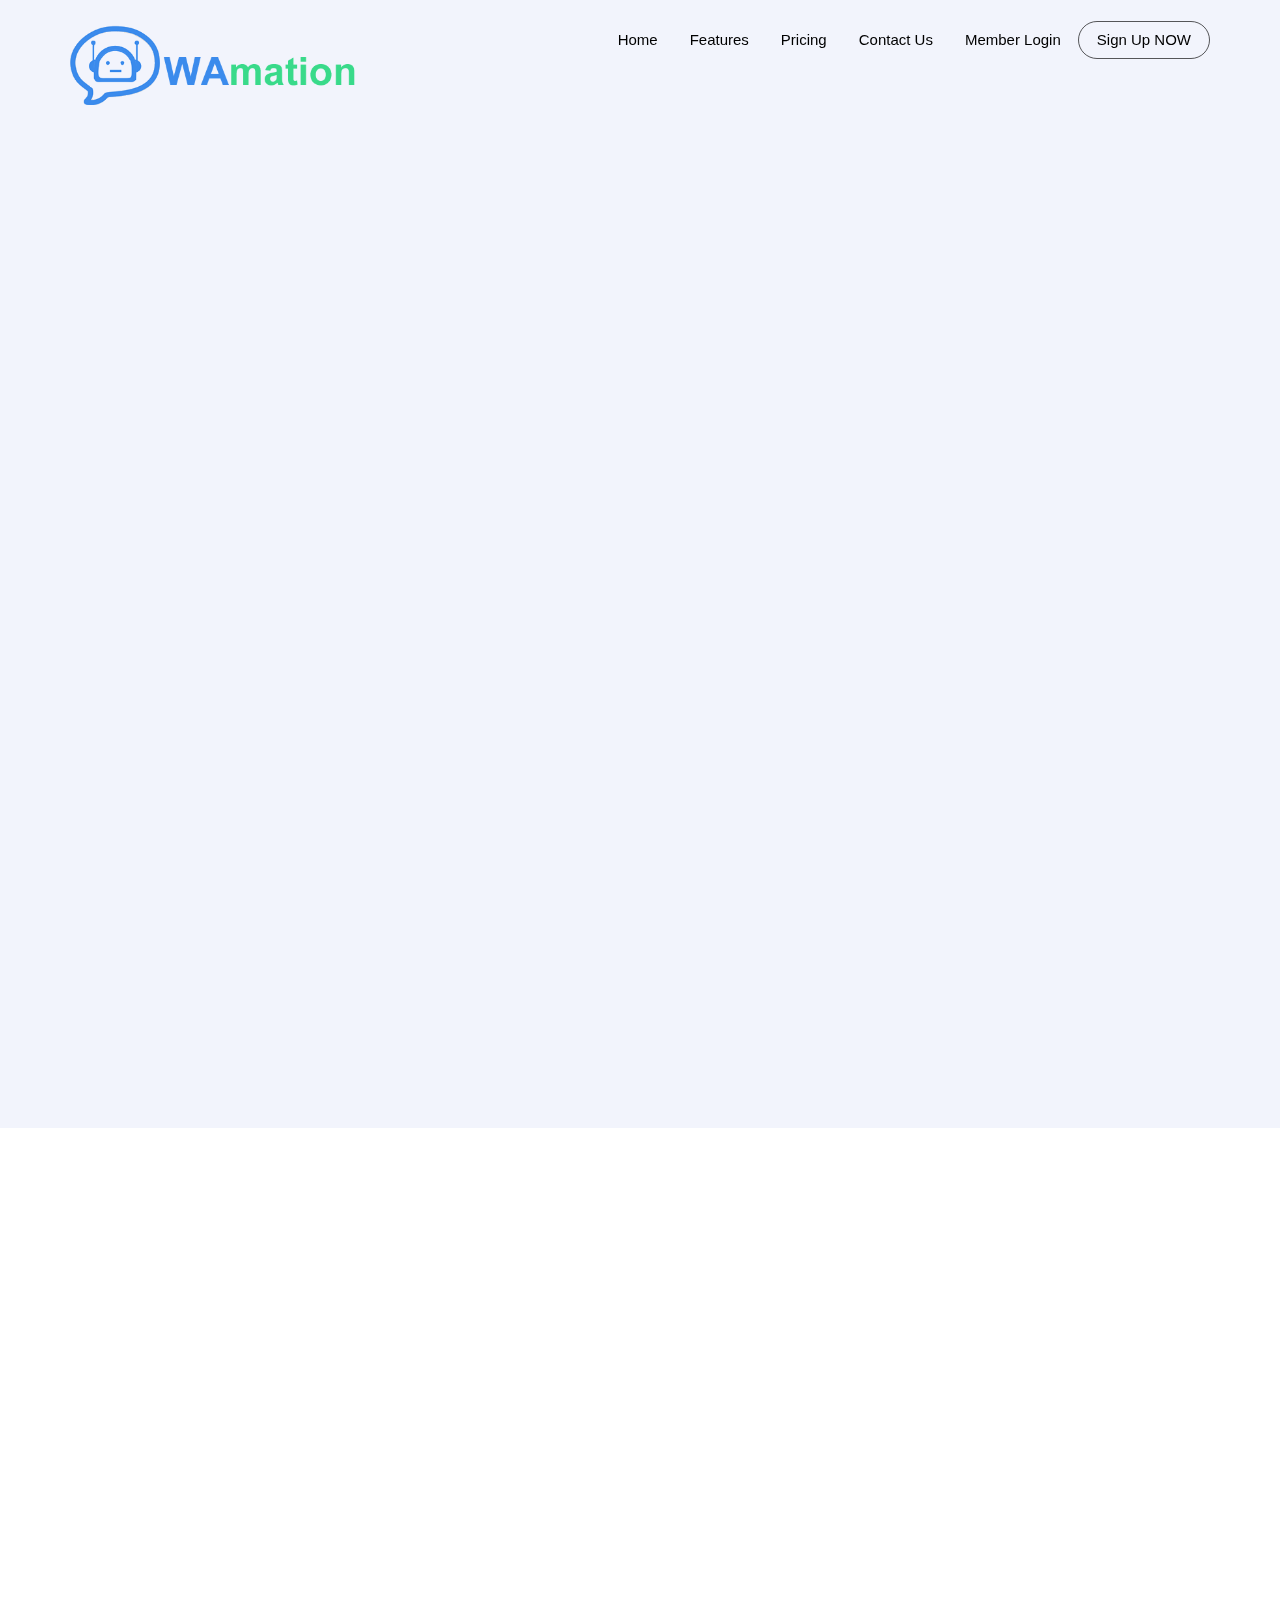
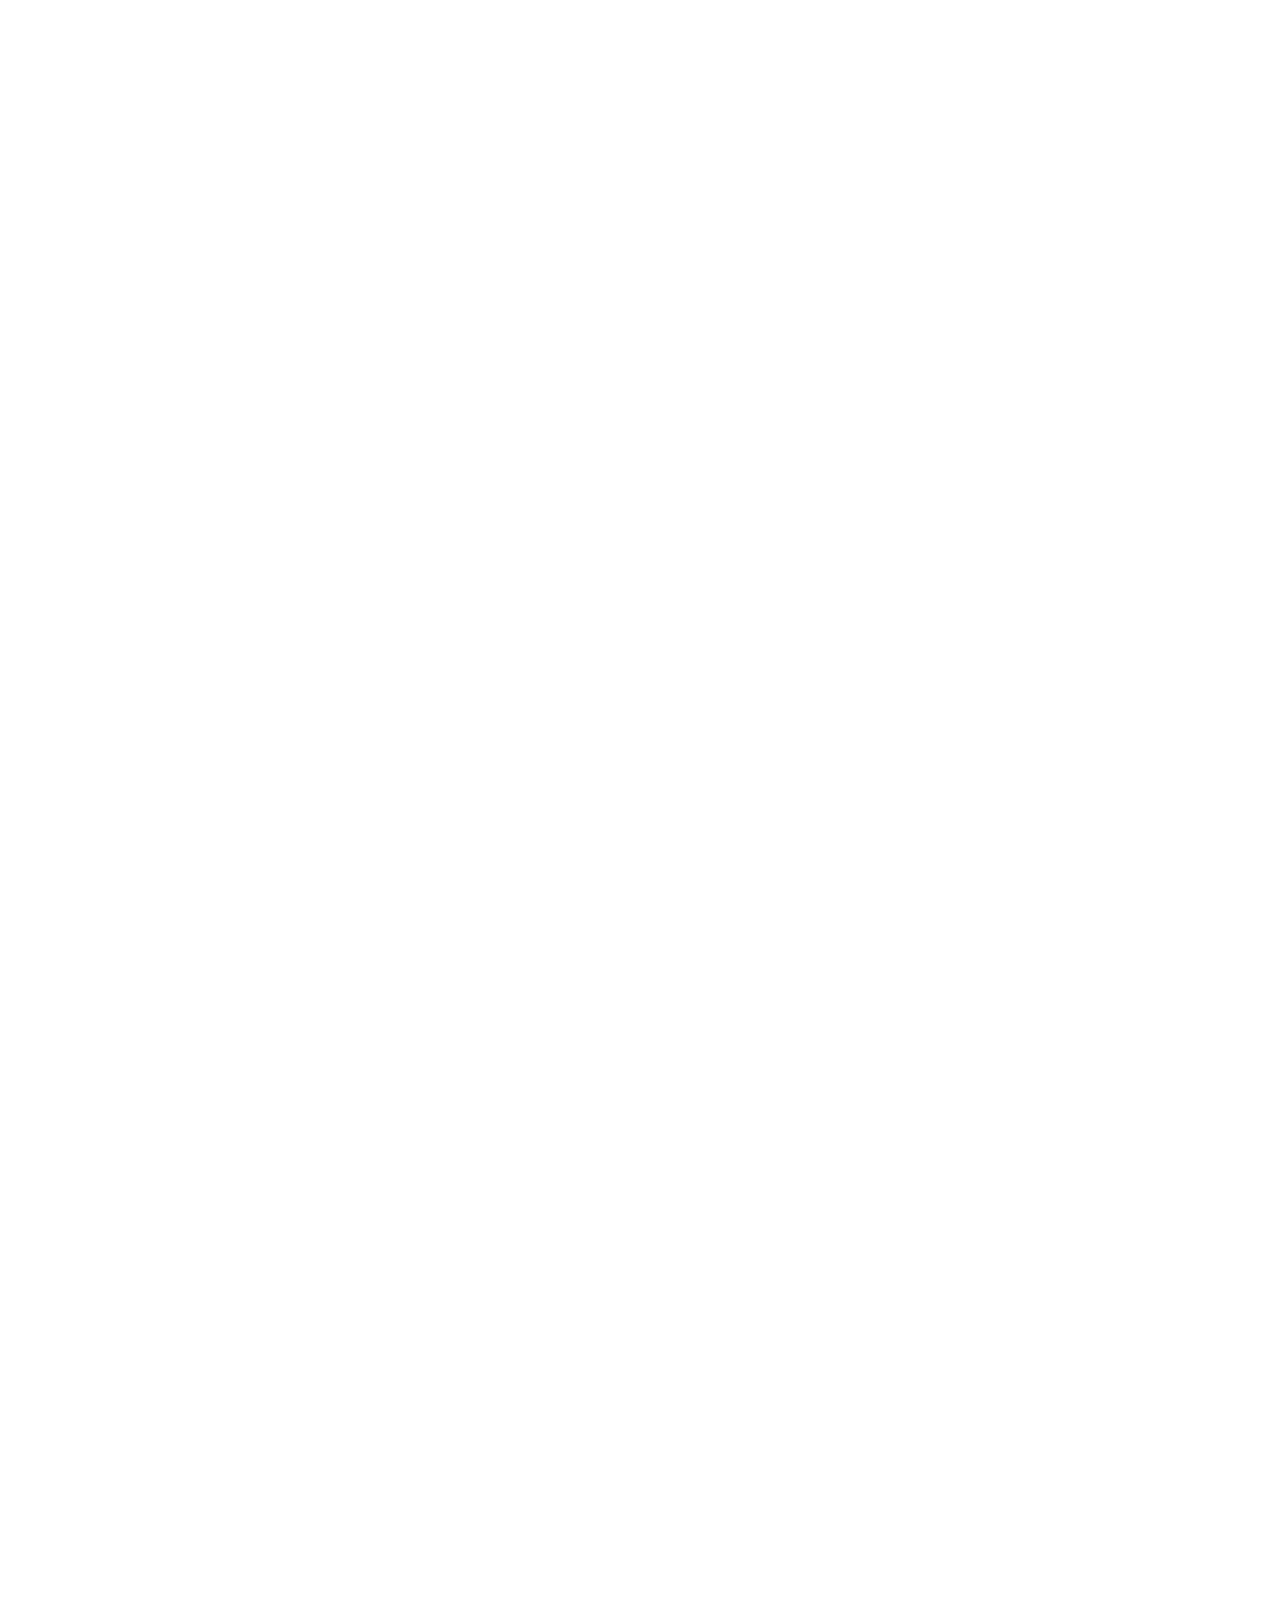
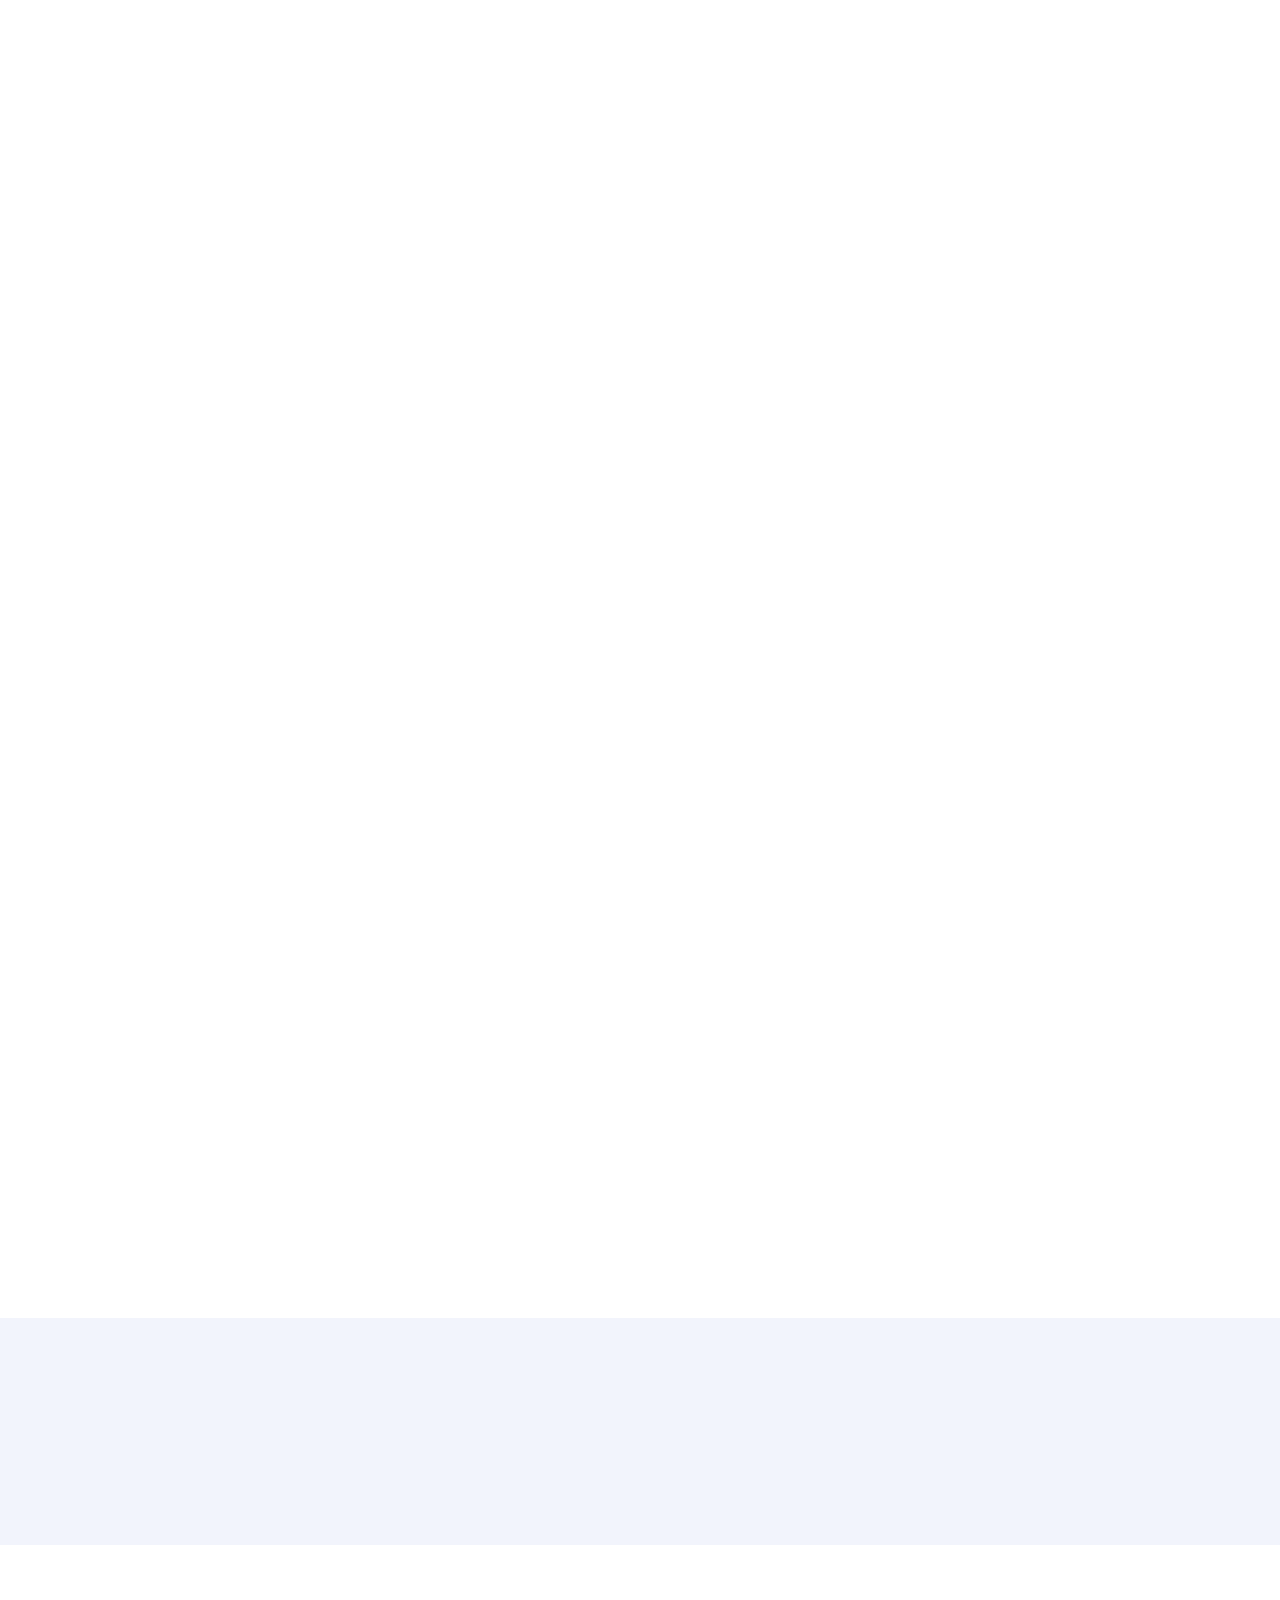
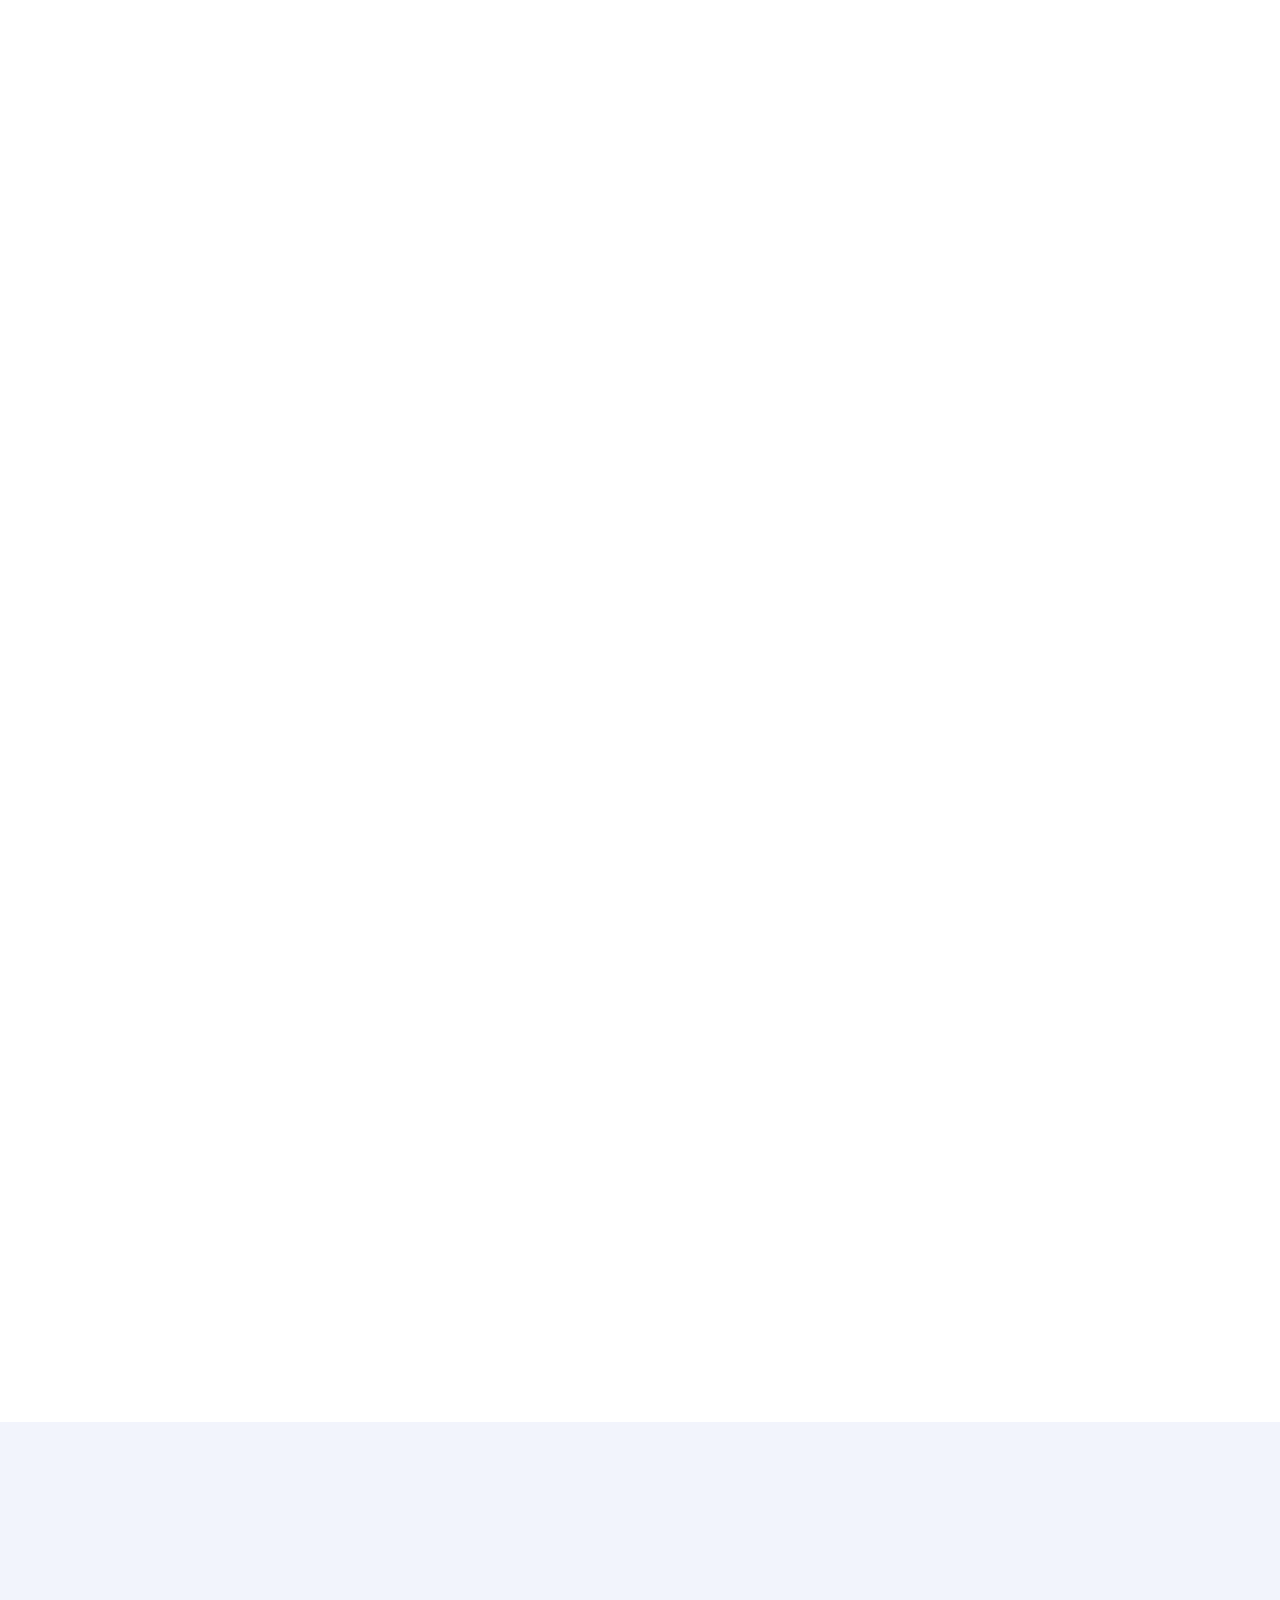
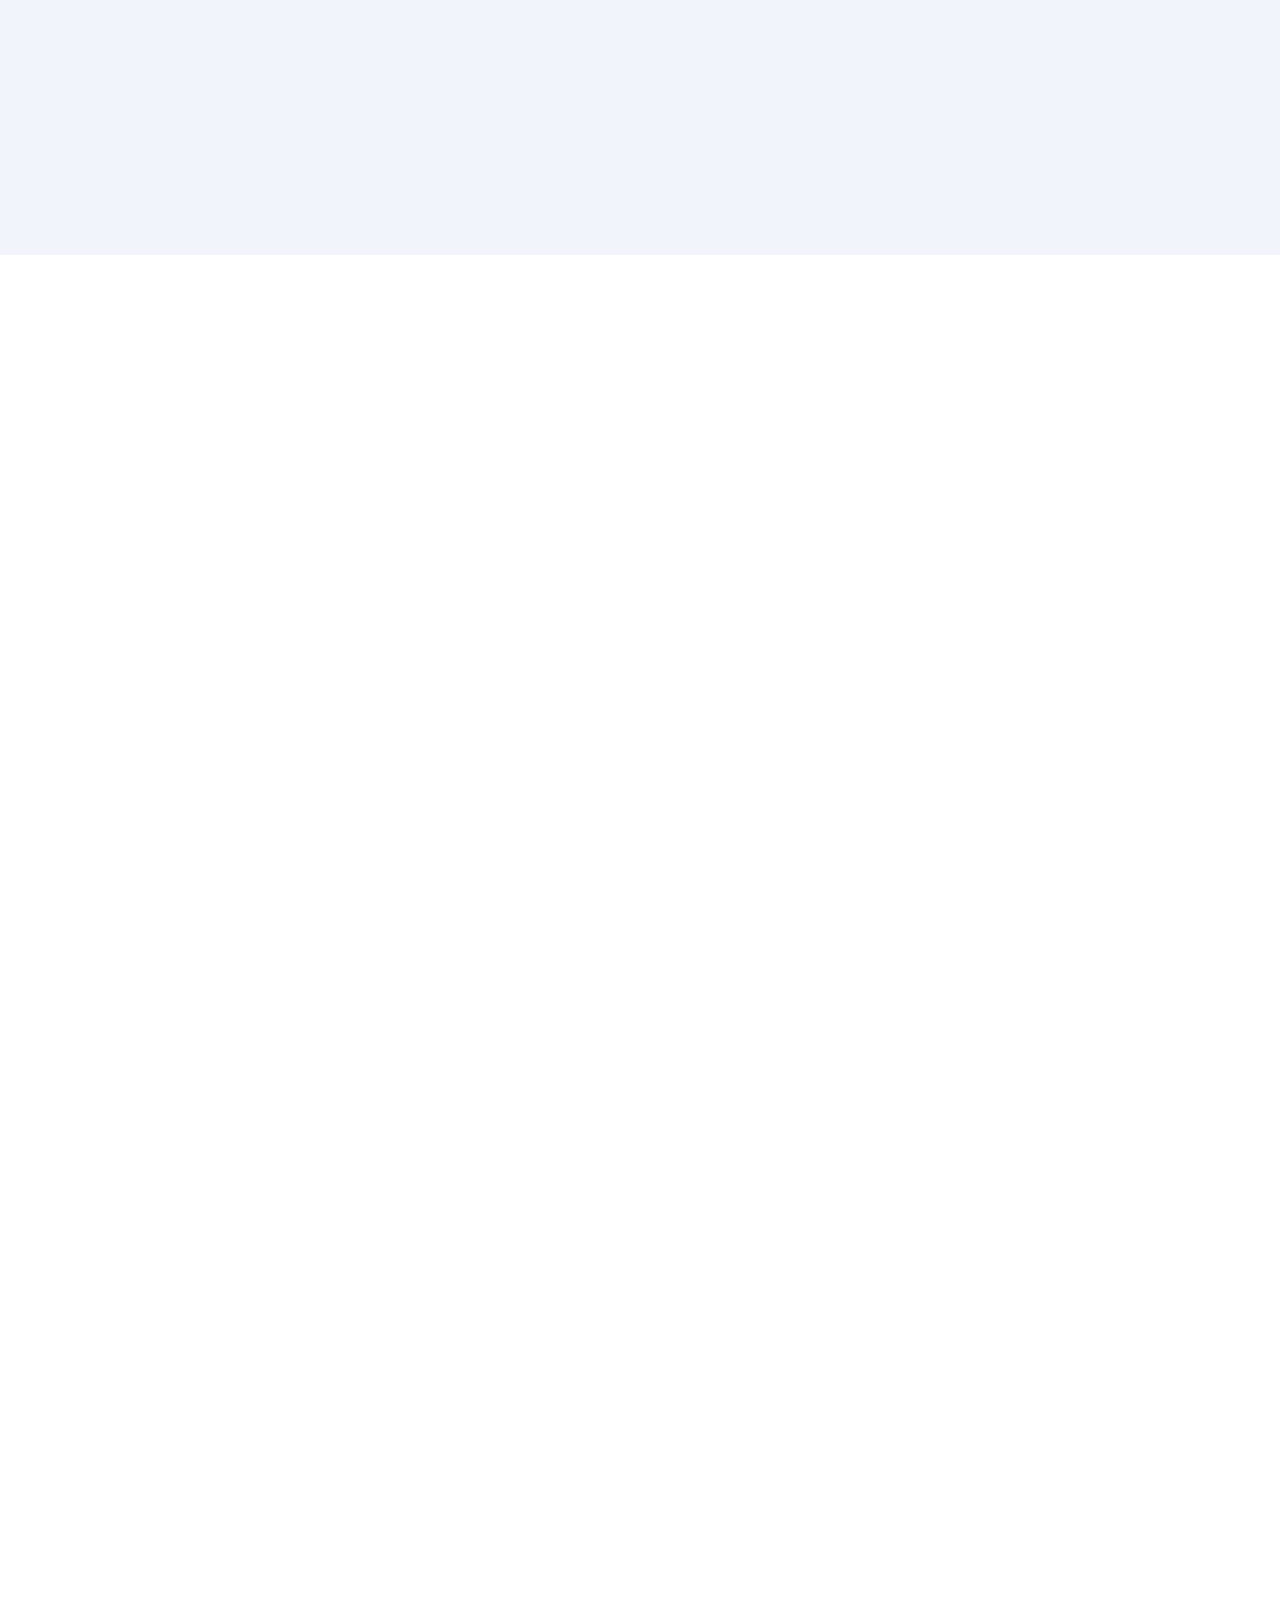
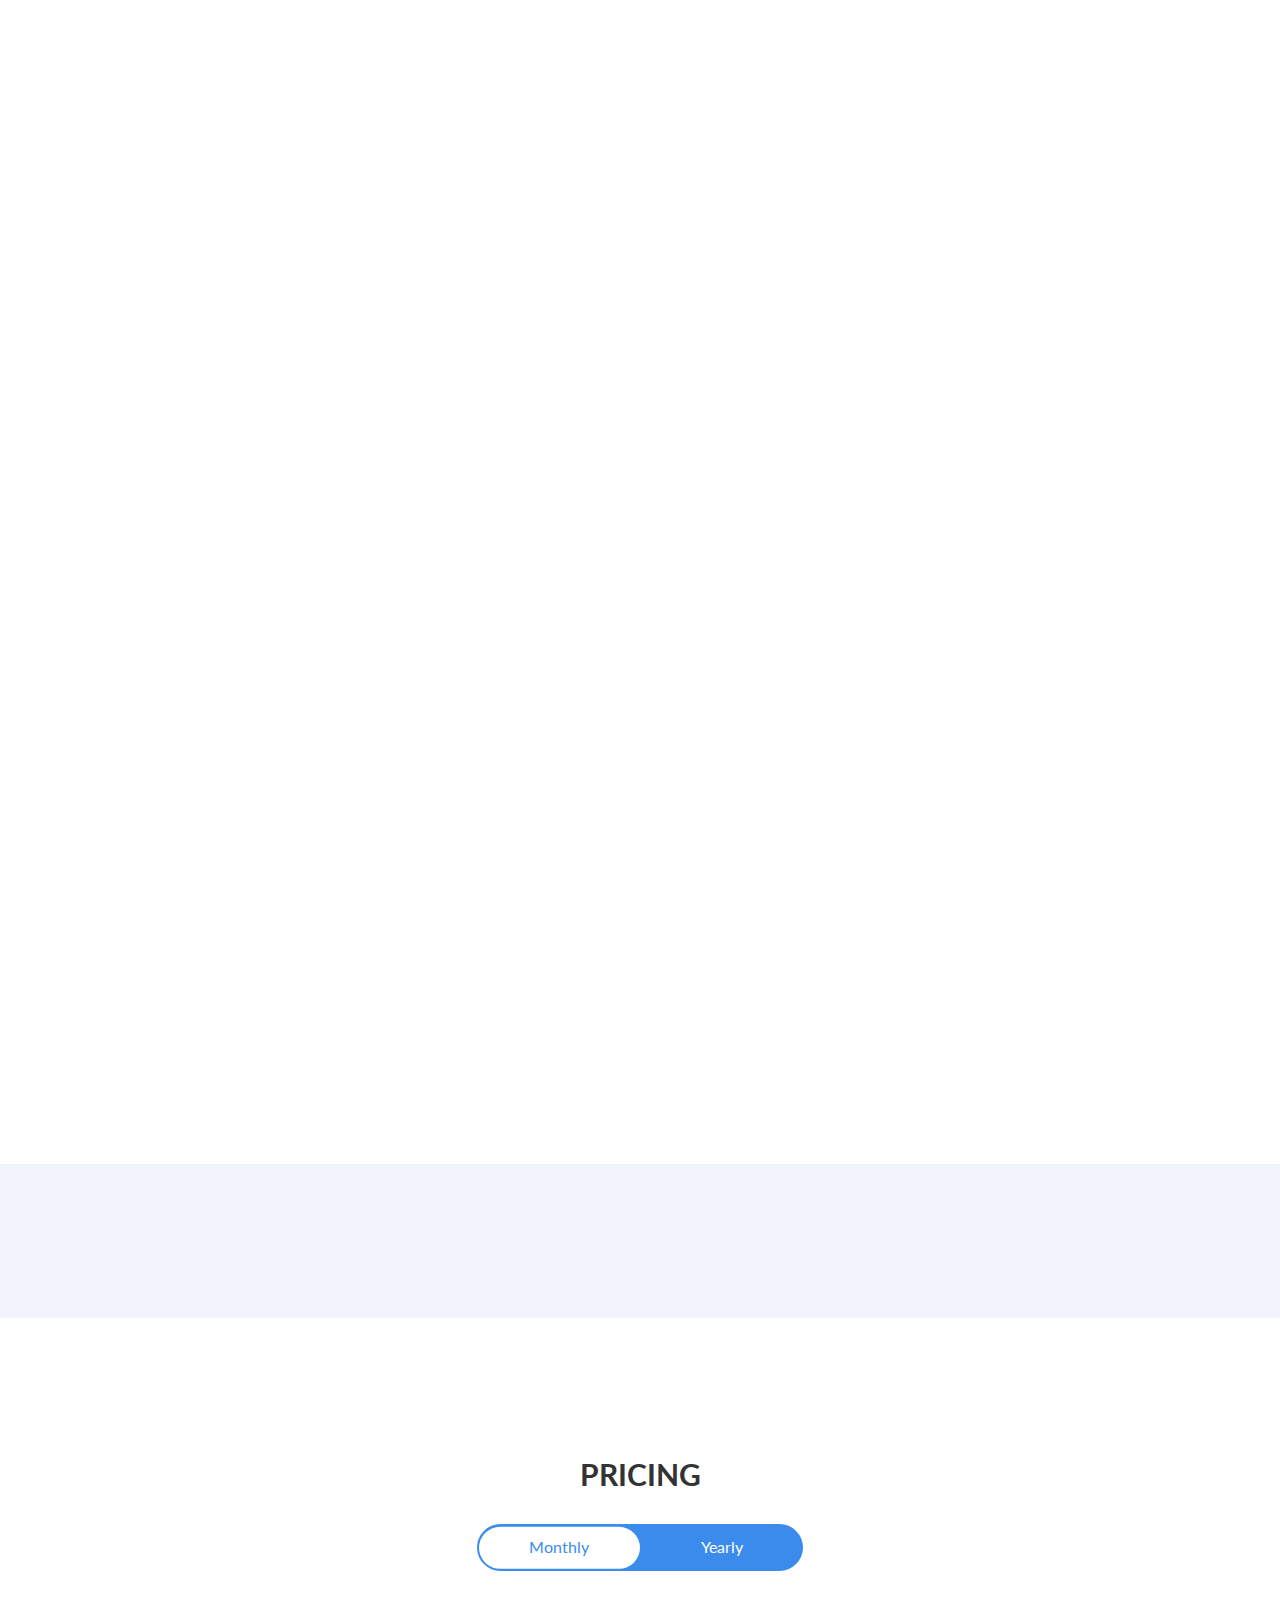
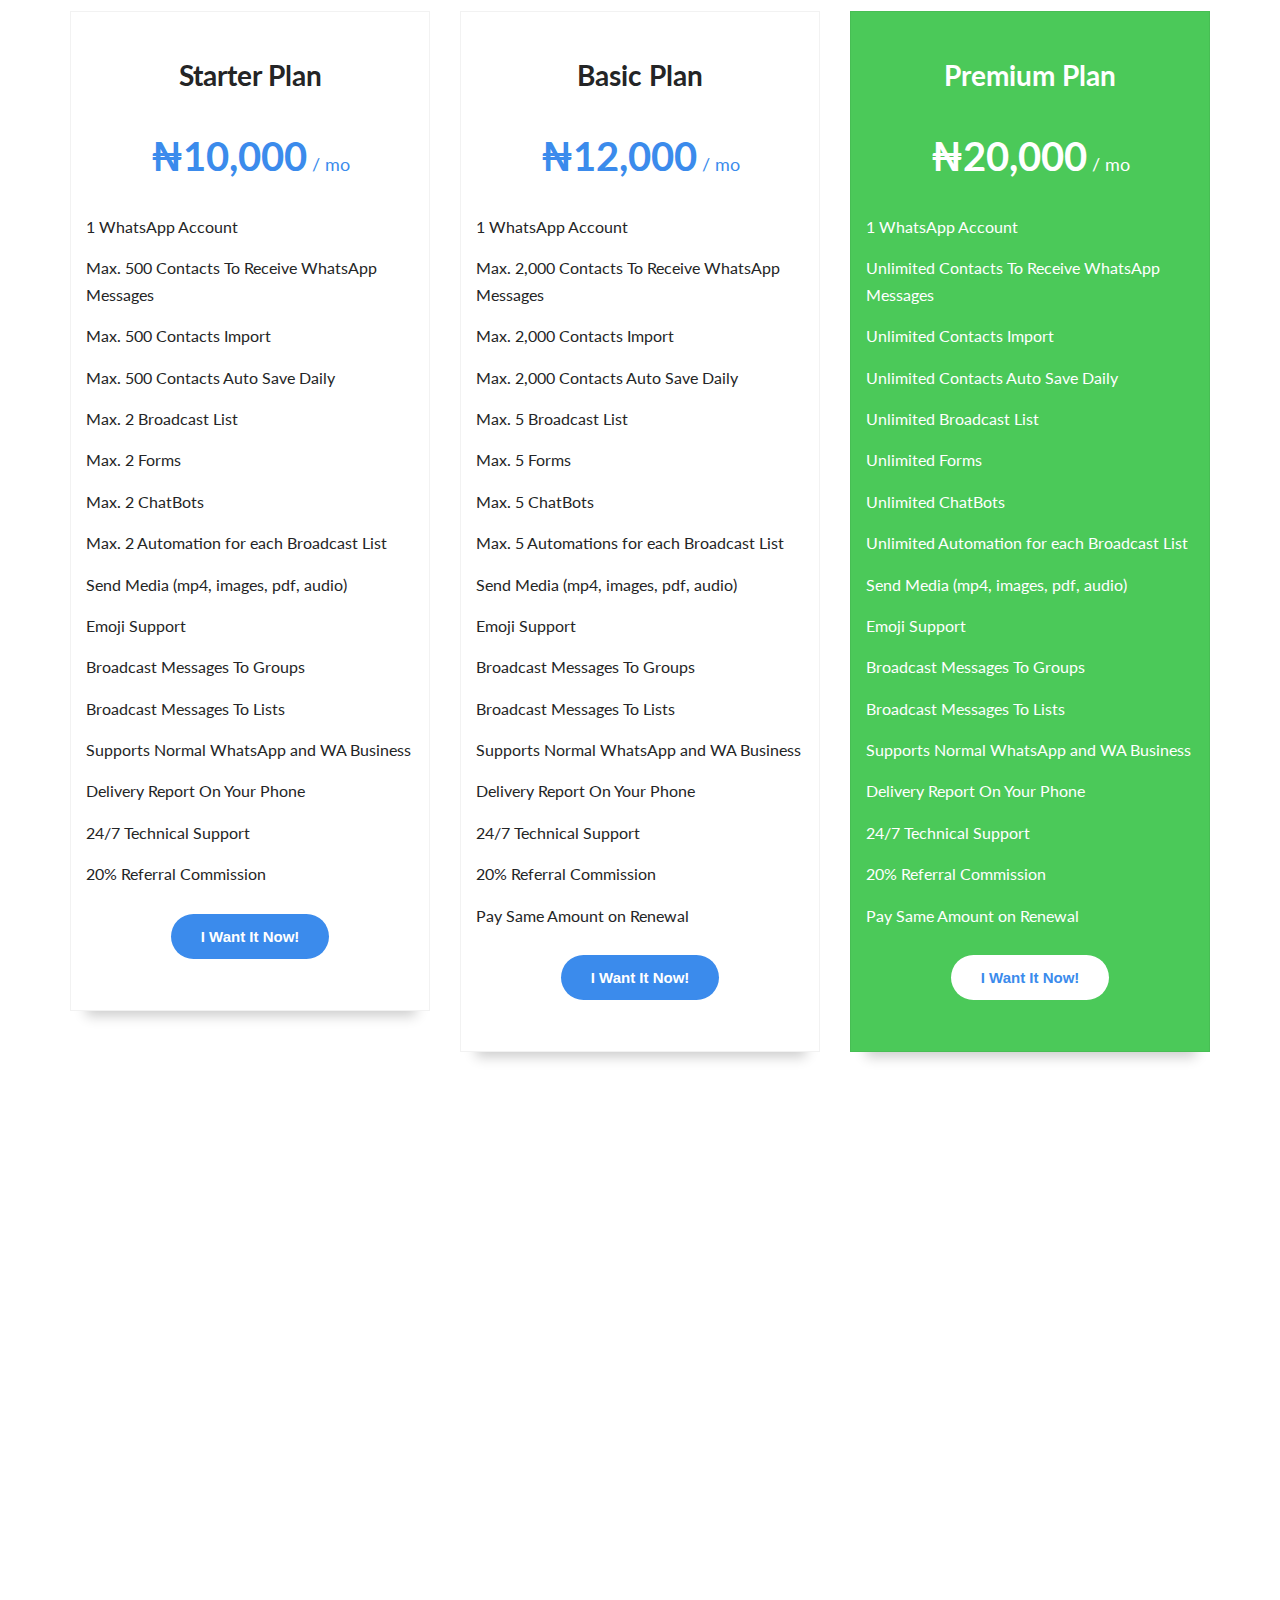
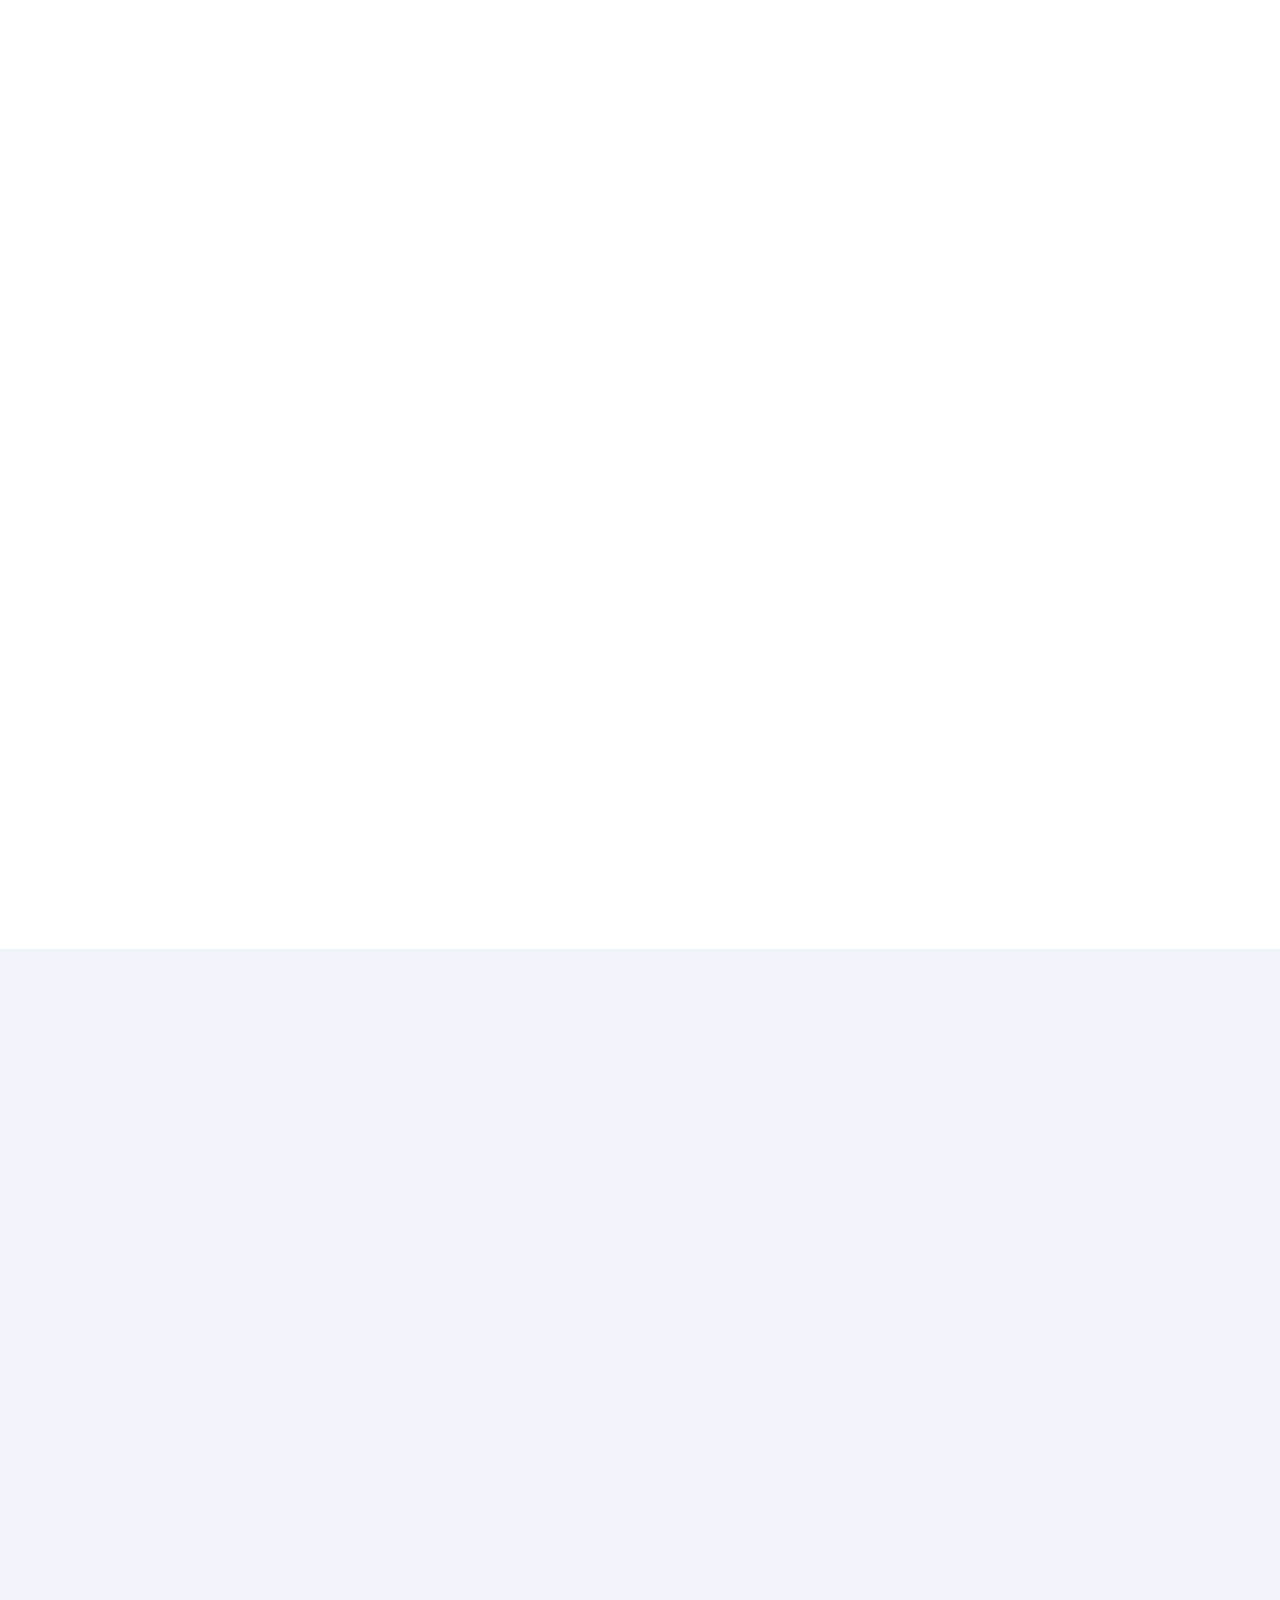
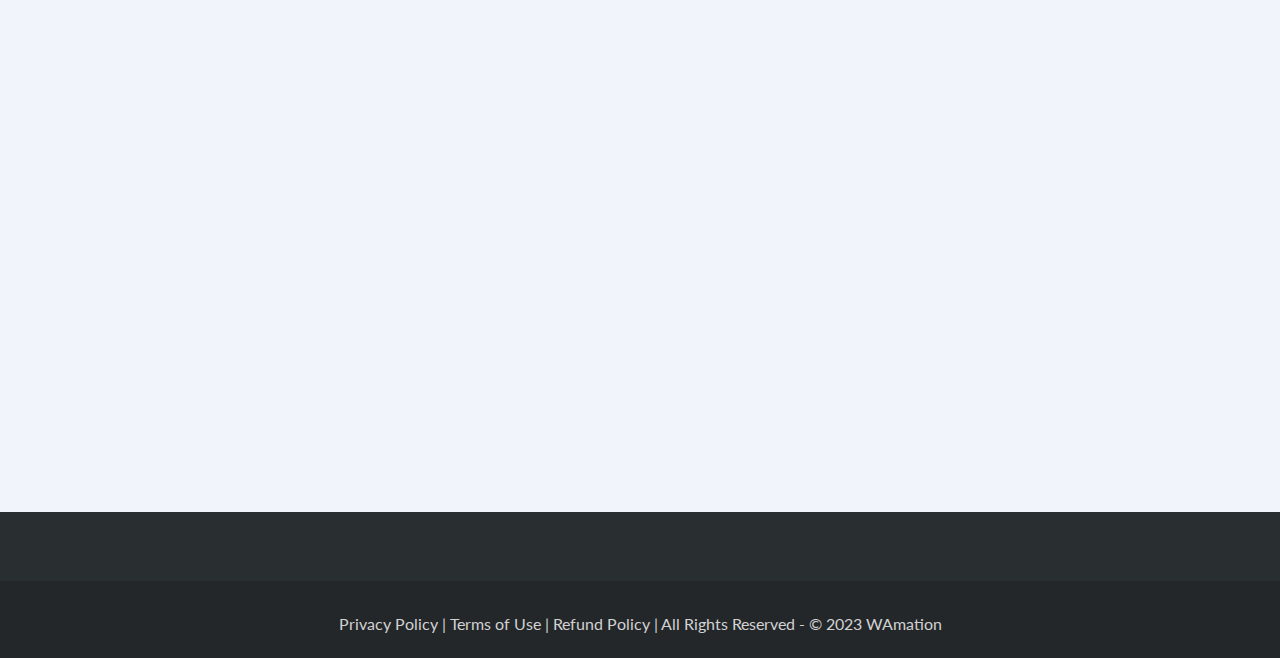
==== index.html @ 19f83e63 "Add files via upload" ====
<!DOCTYPE html><html class="no-js" lang="en-US"><!--<![endif]--><head>


<script async="" src="js/fbevents.js"></script><script type="application/ld+json">
{
  "@context": "http://schema.org",
  "@type": "Organization",
  "name": "WAmation",
  "description": "Automate Your Marketing On WhatsApp",
  "url": "https://wamation.com.ng",
  "contactPoint": [
    {
      "@type": "ContactPoint",
      "telephone": "+2348131236635",
      "contactType": "customer service",
      "availableLanguage": "English"
    },
    {
      "@type": "ContactPoint",
      "telephone": "+2348109151624",
      "contactType": "customer service",
      "availableLanguage": "English"
    },
    {
      "@type": "ContactPoint",
      "email": "hello@wamation.com",
      "contactType": "customer service"
    }
  ]
}
</script>

<!-- Meta Pixel Code -->
<script>
!function(f,b,e,v,n,t,s)
{if(f.fbq)return;n=f.fbq=function(){n.callMethod?
n.callMethod.apply(n,arguments):n.queue.push(arguments)};
if(!f._fbq)f._fbq=n;n.push=n;n.loaded=!0;n.version='2.0';
n.queue=[];t=b.createElement(e);t.async=!0;
t.src=v;s=b.getElementsByTagName(e)[0];
s.parentNode.insertBefore(t,s)}(window, document,'script',
'https://connect.facebook.net/en_US/fbevents.js');
fbq('init', '858926529000730');
fbq('track', 'PageView');
</script>
<noscript><img height="1" width="1" style="display:none"
src="https://www.facebook.com/tr?id=858926529000730&ev=PageView&noscript=1"
/></noscript>
<!-- End Meta Pixel Code -->

<!-- Meta Pixel Code -->
<script>
!function(f,b,e,v,n,t,s)
{if(f.fbq)return;n=f.fbq=function(){n.callMethod?
n.callMethod.apply(n,arguments):n.queue.push(arguments)};
if(!f._fbq)f._fbq=n;n.push=n;n.loaded=!0;n.version='2.0';
n.queue=[];t=b.createElement(e);t.async=!0;
t.src=v;s=b.getElementsByTagName(e)[0];
s.parentNode.insertBefore(t,s)}(window, document,'script',
'https://connect.facebook.net/en_US/fbevents.js');
fbq('init', '1890171011323936');
fbq('track', 'PageView');
</script>
<noscript><img height="1" width="1" style="display:none"
src="https://www.facebook.com/tr?id=1890171011323936&ev=PageView&noscript=1"
/></noscript>
<!-- End Meta Pixel Code -->


<!-- Meta Pixel Code -->
<script>
!function(f,b,e,v,n,t,s)
{if(f.fbq)return;n=f.fbq=function(){n.callMethod?
n.callMethod.apply(n,arguments):n.queue.push(arguments)};
if(!f._fbq)f._fbq=n;n.push=n;n.loaded=!0;n.version='2.0';
n.queue=[];t=b.createElement(e);t.async=!0;
t.src=v;s=b.getElementsByTagName(e)[0];
s.parentNode.insertBefore(t,s)}(window, document,'script',
'https://connect.facebook.net/en_US/fbevents.js');
fbq('init', '1589248921596655');
fbq('track', 'PageView');
</script>
<noscript><img height="1" width="1" style="display:none"
src="https://www.facebook.com/tr?id=1589248921596655&ev=PageView&noscript=1"
/></noscript>
<!-- End Meta Pixel Code -->


<!-- Meta Pixel Code -->
<script>
!function(f,b,e,v,n,t,s)
{if(f.fbq)return;n=f.fbq=function(){n.callMethod?
n.callMethod.apply(n,arguments):n.queue.push(arguments)};
if(!f._fbq)f._fbq=n;n.push=n;n.loaded=!0;n.version='2.0';
n.queue=[];t=b.createElement(e);t.async=!0;
t.src=v;s=b.getElementsByTagName(e)[0];
s.parentNode.insertBefore(t,s)}(window, document,'script',
'https://connect.facebook.net/en_US/fbevents.js');
fbq('init', '580897883896627');
fbq('track', 'PageView');
</script>
<noscript><img height="1" width="1" style="display:none"
src="https://www.facebook.com/tr?id=580897883896627&ev=PageView&noscript=1"
/></noscript>
<!-- End Meta Pixel Code -->



<!-- Meta Pixel Code -->
<script>
!function(f,b,e,v,n,t,s)
{if(f.fbq)return;n=f.fbq=function(){n.callMethod?
n.callMethod.apply(n,arguments):n.queue.push(arguments)};
if(!f._fbq)f._fbq=n;n.push=n;n.loaded=!0;n.version='2.0';
n.queue=[];t=b.createElement(e);t.async=!0;
t.src=v;s=b.getElementsByTagName(e)[0];
s.parentNode.insertBefore(t,s)}(window, document,'script',
'https://connect.facebook.net/en_US/fbevents.js');
fbq('init', '909690880354245');
fbq('track', 'PageView');
</script>
<noscript><img height="1" width="1" style="display:none"
src="https://www.facebook.com/tr?id=909690880354245&ev=PageView&noscript=1"
/></noscript>
<!-- End Meta Pixel Code -->



<!-- Meta Pixel Code -->
<script>
!function(f,b,e,v,n,t,s)
{if(f.fbq)return;n=f.fbq=function(){n.callMethod?
n.callMethod.apply(n,arguments):n.queue.push(arguments)};
if(!f._fbq)f._fbq=n;n.push=n;n.loaded=!0;n.version='2.0';
n.queue=[];t=b.createElement(e);t.async=!0;
t.src=v;s=b.getElementsByTagName(e)[0];
s.parentNode.insertBefore(t,s)}(window, document,'script',
'https://connect.facebook.net/en_US/fbevents.js');
fbq('init', '581758637151161');
fbq('track', 'PageView');
</script>
<noscript><img height="1" width="1" style="display:none"
src="https://www.facebook.com/tr?id=581758637151161&ev=PageView&noscript=1"
/></noscript>
<!-- End Meta Pixel Code -->


<!-- Meta Pixel Code -->
<script>
!function(f,b,e,v,n,t,s)
{if(f.fbq)return;n=f.fbq=function(){n.callMethod?
n.callMethod.apply(n,arguments):n.queue.push(arguments)};
if(!f._fbq)f._fbq=n;n.push=n;n.loaded=!0;n.version='2.0';
n.queue=[];t=b.createElement(e);t.async=!0;
t.src=v;s=b.getElementsByTagName(e)[0];
s.parentNode.insertBefore(t,s)}(window, document,'script',
'https://connect.facebook.net/en_US/fbevents.js');
fbq('init', '1103326330374591');
fbq('track', 'PageView');
</script>
<noscript><img height="1" width="1" style="display:none"
src="https://www.facebook.com/tr?id=1103326330374591&ev=PageView&noscript=1"
/></noscript>
<!-- End Meta Pixel Code -->


<!-- Meta Pixel Code -->
<script>
!function(f,b,e,v,n,t,s)
{if(f.fbq)return;n=f.fbq=function(){n.callMethod?
n.callMethod.apply(n,arguments):n.queue.push(arguments)};
if(!f._fbq)f._fbq=n;n.push=n;n.loaded=!0;n.version='2.0';
n.queue=[];t=b.createElement(e);t.async=!0;
t.src=v;s=b.getElementsByTagName(e)[0];
s.parentNode.insertBefore(t,s)}(window, document,'script',
'https://connect.facebook.net/en_US/fbevents.js');
fbq('init', '864023078227506');
fbq('track', 'PageView');
</script>
<noscript><img height="1" width="1" style="display:none"
src="https://www.facebook.com/tr?id=864023078227506&ev=PageView&noscript=1"
/></noscript>
<!-- End Meta Pixel Code -->



  <meta charset="UTF-8">
  <meta name="viewport" content="width=device-width, initial-scale=1.0">
    <meta name="description" content="WAmation: WhatsApp Marketing &amp; Automation for Smart Business Owners">
    <meta name="keywords" content="wamation, whatsapp automation, whatsapp marketing, whatsapp autoresponder, whatsapp chatbot, whatsapp messaging, whatsapp bulk sending, whatspp bulk sender">
    <meta name="author" content="WAmation">
	<title>WAmation: WhatsApp Marketing &amp; Automation for Smart Business Owner</title>
	<link rel="canonical" href="index.php">
	<meta property="og:title" content="WAmation: WhatsApp Marketing &amp; Automation for Smart Business Owner">
	<meta property="og:description" content="WAmation: WhatsApp Marketing &amp; Automation for Smart Business Owner">
    <link rel="apple-touch-icon" href="images/favicon.png">
    <link rel="shortcut icon" type="image/x-icon" href="images/favicon.png">	
	<meta property="og:url" content="index.php">
	<meta property="og:site_name" content="WAmation">
	<meta property="og:image" content="images/logonew.png">
	<meta name="author" content="Ayoola Dagunduro">

      <script type="text/javascript" src="js/jquery-3.3.1.min.js"></script>
      
				<!-- / Google Analytics by ExactMetrics -->
		<script type="text/javascript">
window._wpemojiSettings = {"baseUrl":"https:\/\/s.w.org\/images\/core\/emoji\/14.0.0\/72x72\/","ext":".png","svgUrl":"https:\/\/s.w.org\/images\/core\/emoji\/14.0.0\/svg\/","svgExt":".svg","source":{"concatemoji":"wp-includes\/js\/wp-emoji-release.min.js?ver=6.0.1"}};
/*! This file is auto-generated */
!function(e,a,t){var n,r,o,i=a.createElement("canvas"),p=i.getContext&&i.getContext("2d");function s(e,t){var a=String.fromCharCode,e=(p.clearRect(0,0,i.width,i.height),p.fillText(a.apply(this,e),0,0),i.toDataURL());return p.clearRect(0,0,i.width,i.height),p.fillText(a.apply(this,t),0,0),e===i.toDataURL()}function c(e){var t=a.createElement("script");t.src=e,t.defer=t.type="text/javascript",a.getElementsByTagName("head")[0].appendChild(t)}for(o=Array("flag","emoji"),t.supports={everything:!0,everythingExceptFlag:!0},r=0;r<o.length;r++)t.supports[o[r]]=function(e){if(!p||!p.fillText)return!1;switch(p.textBaseline="top",p.font="600 32px Arial",e){case"flag":return s([127987,65039,8205,9895,65039],[127987,65039,8203,9895,65039])?!1:!s([55356,56826,55356,56819],[55356,56826,8203,55356,56819])&&!s([55356,57332,56128,56423,56128,56418,56128,56421,56128,56430,56128,56423,56128,56447],[55356,57332,8203,56128,56423,8203,56128,56418,8203,56128,56421,8203,56128,56430,8203,56128,56423,8203,56128,56447]);case"emoji":return!s([129777,127995,8205,129778,127999],[129777,127995,8203,129778,127999])}return!1}(o[r]),t.supports.everything=t.supports.everything&&t.supports[o[r]],"flag"!==o[r]&&(t.supports.everythingExceptFlag=t.supports.everythingExceptFlag&&t.supports[o[r]]);t.supports.everythingExceptFlag=t.supports.everythingExceptFlag&&!t.supports.flag,t.DOMReady=!1,t.readyCallback=function(){t.DOMReady=!0},t.supports.everything||(n=function(){t.readyCallback()},a.addEventListener?(a.addEventListener("DOMContentLoaded",n,!1),e.addEventListener("load",n,!1)):(e.attachEvent("onload",n),a.attachEvent("onreadystatechange",function(){"complete"===a.readyState&&t.readyCallback()})),(e=t.source||{}).concatemoji?c(e.concatemoji):e.wpemoji&&e.twemoji&&(c(e.twemoji),c(e.wpemoji)))}(window,document,window._wpemojiSettings);
</script><script src="wp-includes/js/wp-emoji-release.min.js?ver=6.0.1" type="text/javascript" defer=""></script>
<style type="text/css">
img.wp-smiley,
img.emoji {
	display: inline !important;
	border: none !important;
	box-shadow: none !important;
	height: 1em !important;
	width: 1em !important;
	margin: 0 0.07em !important;
	vertical-align: -0.1em !important;
	background: none !important;
	padding: 0 !important;
}
</style>
	<link rel="stylesheet" id="formidable-css" href="css/formidableforms1bf37.css" type="text/css" media="all">
<link rel="stylesheet" id="themo-icons-css" href="css/iconsbe12.css" type="text/css" media="all">
<link rel="stylesheet" id="thmv-global-css" href="css/global4a8e.css" type="text/css" media="all">
<link rel="stylesheet" id="wp-block-library-css" href="wp-includes/css/dist/block-library/style.min37ad.css?ver=6.0.1" type="text/css" media="all">
<link rel="stylesheet" id="wc-blocks-vendors-style-css" href="css/wc-blocks-vendors-style4ae6.css" type="text/css" media="all">
<link rel="stylesheet" id="wc-blocks-style-css" href="css/wc-blocks-style4ae6.css" type="text/css" media="all">
<style id="global-styles-inline-css" type="text/css">
body{--wp--preset--color--black: #000000;--wp--preset--color--cyan-bluish-gray: #abb8c3;--wp--preset--color--white: #ffffff;--wp--preset--color--pale-pink: #f78da7;--wp--preset--color--vivid-red: #cf2e2e;--wp--preset--color--luminous-vivid-orange: #ff6900;--wp--preset--color--luminous-vivid-amber: #fcb900;--wp--preset--color--light-green-cyan: #7bdcb5;--wp--preset--color--vivid-green-cyan: #00d084;--wp--preset--color--pale-cyan-blue: #8ed1fc;--wp--preset--color--vivid-cyan-blue: #0693e3;--wp--preset--color--vivid-purple: #9b51e0;--wp--preset--gradient--vivid-cyan-blue-to-vivid-purple: linear-gradient(135deg,rgba(6,147,227,1) 0%,rgb(155,81,224) 100%);--wp--preset--gradient--light-green-cyan-to-vivid-green-cyan: linear-gradient(135deg,rgb(122,220,180) 0%,rgb(0,208,130) 100%);--wp--preset--gradient--luminous-vivid-amber-to-luminous-vivid-orange: linear-gradient(135deg,rgba(252,185,0,1) 0%,rgba(255,105,0,1) 100%);--wp--preset--gradient--luminous-vivid-orange-to-vivid-red: linear-gradient(135deg,rgba(255,105,0,1) 0%,rgb(207,46,46) 100%);--wp--preset--gradient--very-light-gray-to-cyan-bluish-gray: linear-gradient(135deg,rgb(238,238,238) 0%,rgb(169,184,195) 100%);--wp--preset--gradient--cool-to-warm-spectrum: linear-gradient(135deg,rgb(74,234,220) 0%,rgb(151,120,209) 20%,rgb(207,42,186) 40%,rgb(238,44,130) 60%,rgb(251,105,98) 80%,rgb(254,248,76) 100%);--wp--preset--gradient--blush-light-purple: linear-gradient(135deg,rgb(255,206,236) 0%,rgb(152,150,240) 100%);--wp--preset--gradient--blush-bordeaux: linear-gradient(135deg,rgb(254,205,165) 0%,rgb(254,45,45) 50%,rgb(107,0,62) 100%);--wp--preset--gradient--luminous-dusk: linear-gradient(135deg,rgb(255,203,112) 0%,rgb(199,81,192) 50%,rgb(65,88,208) 100%);--wp--preset--gradient--pale-ocean: linear-gradient(135deg,rgb(255,245,203) 0%,rgb(182,227,212) 50%,rgb(51,167,181) 100%);--wp--preset--gradient--electric-grass: linear-gradient(135deg,rgb(202,248,128) 0%,rgb(113,206,126) 100%);--wp--preset--gradient--midnight: linear-gradient(135deg,rgb(2,3,129) 0%,rgb(40,116,252) 100%);--wp--preset--duotone--dark-grayscale: url('index_1.html#wp-duotone-dark-grayscale');--wp--preset--duotone--grayscale: url('index_1.html#wp-duotone-grayscale');--wp--preset--duotone--purple-yellow: url('index_1.html#wp-duotone-purple-yellow');--wp--preset--duotone--blue-red: url('index_1.html#wp-duotone-blue-red');--wp--preset--duotone--midnight: url('index_1.html#wp-duotone-midnight');--wp--preset--duotone--magenta-yellow: url('index_1.html#wp-duotone-magenta-yellow');--wp--preset--duotone--purple-green: url('index_1.html#wp-duotone-purple-green');--wp--preset--duotone--blue-orange: url('index_1.html#wp-duotone-blue-orange');--wp--preset--font-size--small: 13px;--wp--preset--font-size--medium: 20px;--wp--preset--font-size--large: 36px;--wp--preset--font-size--x-large: 42px;}.has-black-color{color: var(--wp--preset--color--black) !important;}.has-cyan-bluish-gray-color{color: var(--wp--preset--color--cyan-bluish-gray) !important;}.has-white-color{color: var(--wp--preset--color--white) !important;}.has-pale-pink-color{color: var(--wp--preset--color--pale-pink) !important;}.has-vivid-red-color{color: var(--wp--preset--color--vivid-red) !important;}.has-luminous-vivid-orange-color{color: var(--wp--preset--color--luminous-vivid-orange) !important;}.has-luminous-vivid-amber-color{color: var(--wp--preset--color--luminous-vivid-amber) !important;}.has-light-green-cyan-color{color: var(--wp--preset--color--light-green-cyan) !important;}.has-vivid-green-cyan-color{color: var(--wp--preset--color--vivid-green-cyan) !important;}.has-pale-cyan-blue-color{color: var(--wp--preset--color--pale-cyan-blue) !important;}.has-vivid-cyan-blue-color{color: var(--wp--preset--color--vivid-cyan-blue) !important;}.has-vivid-purple-color{color: var(--wp--preset--color--vivid-purple) !important;}.has-black-background-color{background-color: var(--wp--preset--color--black) !important;}.has-cyan-bluish-gray-background-color{background-color: var(--wp--preset--color--cyan-bluish-gray) !important;}.has-white-background-color{background-color: var(--wp--preset--color--white) !important;}.has-pale-pink-background-color{background-color: var(--wp--preset--color--pale-pink) !important;}.has-vivid-red-background-color{background-color: var(--wp--preset--color--vivid-red) !important;}.has-luminous-vivid-orange-background-color{background-color: var(--wp--preset--color--luminous-vivid-orange) !important;}.has-luminous-vivid-amber-background-color{background-color: var(--wp--preset--color--luminous-vivid-amber) !important;}.has-light-green-cyan-background-color{background-color: var(--wp--preset--color--light-green-cyan) !important;}.has-vivid-green-cyan-background-color{background-color: var(--wp--preset--color--vivid-green-cyan) !important;}.has-pale-cyan-blue-background-color{background-color: var(--wp--preset--color--pale-cyan-blue) !important;}.has-vivid-cyan-blue-background-color{background-color: var(--wp--preset--color--vivid-cyan-blue) !important;}.has-vivid-purple-background-color{background-color: var(--wp--preset--color--vivid-purple) !important;}.has-black-border-color{border-color: var(--wp--preset--color--black) !important;}.has-cyan-bluish-gray-border-color{border-color: var(--wp--preset--color--cyan-bluish-gray) !important;}.has-white-border-color{border-color: var(--wp--preset--color--white) !important;}.has-pale-pink-border-color{border-color: var(--wp--preset--color--pale-pink) !important;}.has-vivid-red-border-color{border-color: var(--wp--preset--color--vivid-red) !important;}.has-luminous-vivid-orange-border-color{border-color: var(--wp--preset--color--luminous-vivid-orange) !important;}.has-luminous-vivid-amber-border-color{border-color: var(--wp--preset--color--luminous-vivid-amber) !important;}.has-light-green-cyan-border-color{border-color: var(--wp--preset--color--light-green-cyan) !important;}.has-vivid-green-cyan-border-color{border-color: var(--wp--preset--color--vivid-green-cyan) !important;}.has-pale-cyan-blue-border-color{border-color: var(--wp--preset--color--pale-cyan-blue) !important;}.has-vivid-cyan-blue-border-color{border-color: var(--wp--preset--color--vivid-cyan-blue) !important;}.has-vivid-purple-border-color{border-color: var(--wp--preset--color--vivid-purple) !important;}.has-vivid-cyan-blue-to-vivid-purple-gradient-background{background: var(--wp--preset--gradient--vivid-cyan-blue-to-vivid-purple) !important;}.has-light-green-cyan-to-vivid-green-cyan-gradient-background{background: var(--wp--preset--gradient--light-green-cyan-to-vivid-green-cyan) !important;}.has-luminous-vivid-amber-to-luminous-vivid-orange-gradient-background{background: var(--wp--preset--gradient--luminous-vivid-amber-to-luminous-vivid-orange) !important;}.has-luminous-vivid-orange-to-vivid-red-gradient-background{background: var(--wp--preset--gradient--luminous-vivid-orange-to-vivid-red) !important;}.has-very-light-gray-to-cyan-bluish-gray-gradient-background{background: var(--wp--preset--gradient--very-light-gray-to-cyan-bluish-gray) !important;}.has-cool-to-warm-spectrum-gradient-background{background: var(--wp--preset--gradient--cool-to-warm-spectrum) !important;}.has-blush-light-purple-gradient-background{background: var(--wp--preset--gradient--blush-light-purple) !important;}.has-blush-bordeaux-gradient-background{background: var(--wp--preset--gradient--blush-bordeaux) !important;}.has-luminous-dusk-gradient-background{background: var(--wp--preset--gradient--luminous-dusk) !important;}.has-pale-ocean-gradient-background{background: var(--wp--preset--gradient--pale-ocean) !important;}.has-electric-grass-gradient-background{background: var(--wp--preset--gradient--electric-grass) !important;}.has-midnight-gradient-background{background: var(--wp--preset--gradient--midnight) !important;}.has-small-font-size{font-size: var(--wp--preset--font-size--small) !important;}.has-medium-font-size{font-size: var(--wp--preset--font-size--medium) !important;}.has-large-font-size{font-size: var(--wp--preset--font-size--large) !important;}.has-x-large-font-size{font-size: var(--wp--preset--font-size--x-large) !important;}
</style>
<link rel="stylesheet" id="groovy-menu-style-css" href="css/frontend2f91.css" type="text/css" media="all">
<link rel="stylesheet" id="groovy-menu-style-fonts-groovy-28328-css" href="css/groovy-283282f91.css" type="text/css" media="all">
<link rel="stylesheet" id="groovy-menu-style-fonts-groovy-69018-css" href="css/groovy-690182f91.css" type="text/css" media="all">
<link rel="stylesheet" id="groovy-menu-style-fonts-groovy-socicon-css" href="css/groovy-socicon2f91.css" type="text/css" media="all">
<link rel="stylesheet" id="groovy-menu-font-internal-css" href="css/font-internal2f91.css" type="text/css" media="all" crossorigin="anonymous">
<link rel="preload" as="font" crossorigin="anonymous" id="groovy-menu-font-internal-file-css" href="wp-content/plugins/groovy-menu/assets/fonts/crane-font.woff?hhxb42" type="font/woff" media="all">
<link rel="stylesheet" id="woocommerce-layout-css" href="css/woocommerce-layoutb6a4.css" type="text/css" media="all">
<link rel="stylesheet" id="woocommerce-smallscreen-css" href="css/woocommerce-smallscreenb6a4.css" type="text/css" media="only screen and (max-width: 768px)">
<link rel="stylesheet" id="woocommerce-general-css" href="css/woocommerceb6a4.css" type="text/css" media="all">
<style id="woocommerce-inline-inline-css" type="text/css">
.woocommerce form .form-row .required { visibility: visible; }
</style>
<link rel="stylesheet" id="thhf-style-css" href="css/header-footer-elementorbe12.css" type="text/css" media="all">
<link rel="stylesheet" id="elementor-icons-css" href="css/elementor-icons.min7816.css" type="text/css" media="all">
<link rel="stylesheet" id="elementor-frontend-legacy-css" href="css/frontend-legacy.minf4e1.css" type="text/css" media="all">
<link rel="stylesheet" id="elementor-frontend-css" href="css/frontend.minf4e1.css" type="text/css" media="all">
<link rel="stylesheet" id="elementor-post-7569-css" href="css/post-7569e4e8.css" type="text/css" media="all">
<link rel="stylesheet" id="font-awesome-5-all-css" href="css/all.minf4e1.css" type="text/css" media="all">
<link rel="stylesheet" id="font-awesome-4-shim-css" href="css/v4-shims.minf4e1.css" type="text/css" media="all">
<link rel="stylesheet" id="elementor-post-6828-css" href="css/post-6828d06b.css" type="text/css" media="all">
<link rel="stylesheet" id="thhf-widgets-style-css" href="css/frontendbe12.css" type="text/css" media="all">
<link rel="stylesheet" id="ms-main-css" href="css/masterslider.maina7a0.css" type="text/css" media="all">
<link rel="stylesheet" id="ms-custom-css" href="css/custom9122.css" type="text/css" media="all">
<link rel="stylesheet" id="font-awesome-css" href="css/font-awesome.min1849.css" type="text/css" media="all">
<link rel="stylesheet" id="groovy-menu-preset-style-4292-css" href="css/preset_429298c3.css" type="text/css" media="all">
<link rel="stylesheet" id="roots_app-css" href="css/app68b3.css" type="text/css" media="all">
<link rel="stylesheet" id="roots_child-css" href="css/style37ad.css" type="text/css" media="all">
<link rel="stylesheet" id="google-fonts-1-css" href="https://fonts.googleapis.com/css?family=Lato%3A100%2C100italic%2C200%2C200italic%2C300%2C300italic%2C400%2C400italic%2C500%2C500italic%2C600%2C600italic%2C700%2C700italic%2C800%2C800italic%2C900%2C900italic&amp;display=auto&amp;ver=6.0.1" type="text/css" media="all">
<link rel="stylesheet" id="elementor-icons-shared-0-css" href="css/fontawesome.min52d5.css" type="text/css" media="all">
<link rel="stylesheet" id="elementor-icons-fa-solid-css" href="css/solid.min52d5.css" type="text/css" media="all">
<script type="text/javascript" src="wp-includes/js/jquery/jquery.minaf6c.js?ver=3.6.0" id="jquery-core-js"></script>
<script type="text/javascript" src="wp-includes/js/jquery/jquery-migrate.mind617.js?ver=3.3.2" id="jquery-migrate-js"></script>
<script type="text/javascript" src="js/elementor-widgetsa7a0.js" id="masterslider-elementor-widgets-js"></script>
<script type="text/javascript" src="js/frontend-gtag.min7ef2.js" id="exactmetrics-frontend-script-js"></script>

<script type="text/javascript" src="js/v4-shims.minf4e1.js" id="font-awesome-4-shim-js"></script>
<!--[if lt IE 9]>
<script src="wp-content/html5shiv.min.js"></script>
<script src="wp-content/respond.min.js"></script>
<![endif]-->
	<noscript>

		<style>.woocommerce-product-gallery{ opacity: 1 !important; }</style></noscript>
			<style type="text/css" id="wp-custom-css">
			/* HIDE beacon when logged in */
body.logged-in div#beacon-container{
    display: none;
}

/* TEMP IE & Edge fix */
@media screen and (-ms-high-contrast: active), (-ms-high-contrast: none) {
   .elementor-invisible {visibility:visible}
}
@supports (-ms-ime-align: auto) {
.elementor-invisible {visibility:visible}
}

h1, h2, h3, h4, h5, h6 {
	font-weight:400;
}

/* TEMP until 4.1.1 */
body p:empty:before {content: none;}

/* Temp styling for Design Agency page */
body.page-id-7629 .th-portfolio-item .th-port-sub {font-family:"DM Sans", Sans-serif;}
body.page-id-7629 footer.footer {display:none}

/* Temp hide footer on Freelancer page & DeFi page */
body.page-id-7364 footer.footer,
body.page-id-8044 footer.footer {display:none}

/* Temp overflow fix */
html {overflow-x:hidden} 

/* Temp fix for janky hover */ 
.navbar .navbar-nav > li > a:after {
	width:0;
  height:1px;
}

/* TEMP fix for dropdown menu issue */
@media (min-width:768px) and (max-width:1449px) {
  .navbar .navbar-nav .dropdown .dropdown .dropdown-menu {right:auto}
}


/* Minify fixes */
.elementor-section-boxed .elementor-column-gap-wider .elementor-row {
    width: calc(100% + 60px);
    margin-left: -30px;
    margin-right: -30px;
}
body.post-type-archive-product .col-sm-8 .products.columns-3 li.product {width:30.66%}

/* Simple mega menu styling */
@media (min-width:768px) {
  ul.navbar-nav li.col2-mega ul {min-width:480px}
  ul.navbar-nav li.col2-mega ul li {float:left; width:50%}
}
@media (min-width:1025px) {
	ul.navbar-nav li.col3-mega ul {min-width:660px}
  ul.navbar-nav li.col3-mega ul li {float:left; width:33%}
}

/* App Landing page */

body.page-id-5410 footer{
	display:none
}

.th-app-landing-review-col{
	max-width:700px;
	margin:0 auto;
}

body.page-id-5410 .elementor-section-boxed.elementor-inner-section .elementor-container, body.page-id-5410 .elementor-section-boxed .elementor-inner-section .elementor-container{
	width:inherit;
}

/* Green Tech page */
.page-id-10184 .content-editor,
.page-id-10184 .content-editor h1,
.page-id-10184 .content-editor h2,
.page-id-10184 .content-editor h3,
.page-id-10184 .content-editor h4,
.page-id-10184 .content-editor h5,
.page-id-10184 .content-editor h6,
.page-id-10184 .content-editor p
{font-family:"DM Sans", "Lato", Helvetica, Arial, sans-serif}

.page-id-10184 footer.footer {display:none}

/* Hosting page */
.page-id-10281 .content-editor,
.page-id-10281 .content-editor h1,
.page-id-10281 .content-editor h2,
.page-id-10281 .content-editor h3,
.page-id-10281 .content-editor h4,
.page-id-10281 .content-editor h5,
.page-id-10281 .content-editor h6,
.page-id-10281 .content-editor p,
.page-id-10281 .content-editor li
{font-family:"DM Sans", "Lato", Helvetica, Arial, sans-serif}


/* Case Study page */
.postid-10522 .content-editor,
.postid-10522 .content-editor h1,
.postid-10522 .content-editor h2,
.postid-10522 .content-editor h3,
.postid-10522 .content-editor h4,
.postid-10522 .content-editor h5,
.postid-10522 .content-editor h6,
.postid-10522 .content-editor p,
.postid-10522 .content-editor li
{font-family:"DM Sans", "Lato", Helvetica, Arial, sans-serif}


/* IT Services page */
.page-id-11147 .content-editor h1,
.page-id-11147 .content-editor h2,
.page-id-11147 .content-editor h3,
.page-id-11147 .content-editor h4,
.page-id-11147 .content-editor h5,
.page-id-11147 .content-editor h6
{font-family: "Rajdhani", "Lato", sans-serif}
.page-id-11147 .content-editor,
.page-id-11147 .content-editor p,
.page-id-11147 .content-editor li {font-family: 'Ubuntu', sans-serif
}
.page-id-11147 .th-masonry-blog .post-meta a
{color:#6E6E6E}
.page-id-11147 footer .elementor,
.page-id-11147 footer .elementor p,
.page-id-11147 footer .elementor li,
.page-id-11147 footer .elementor h3
{font-family: 'Ubuntu', sans-serif}


/* Business Consulting page */
.page-id-11231 .content-editor,
.page-id-11231 .content-editor h1,
.page-id-11231 .content-editor h2,
.page-id-11231 .content-editor h3,
.page-id-11231 .content-editor h4,
.page-id-11231 .content-editor h5,
.page-id-11231 .content-editor h6,
.page-id-11231 .content-editor p,
.page-id-11231 .content-editor li {font-family: 'DM Sans', sans-serif
}


/* NFT Collection */
.page-id-11645 .content-editor,
.page-id-11645 .content-editor h1,
.page-id-11645 .content-editor h2,
.page-id-11645 .content-editor h3,
.page-id-11645 .content-editor h4,
.page-id-11645 .content-editor h5,
.page-id-11645 .content-editor h6,
.page-id-11645 .content-editor p,
.page-id-11645 .content-editor li {font-family: 'DM Sans', sans-serif
}
.page-id-11645 footer.footer {display:none}


/* Help Desk SaaS */
.page-id-12097 .content-editor,
.page-id-12097 .content-editor h4,
.page-id-12097 .content-editor h5,
.page-id-12097 .content-editor h6,
.page-id-12097 .content-editor p,
.page-id-12097 .content-editor li,
.page-id-12097 footer#colophon,
.page-id-12097 footer#colophon h3 {font-family: 'DM Sans', sans-serif
}


/* Crowdsourcing page */
body.page-id-5367 .elementor-section-boxed.elementor-inner-section .elementor-container, body.page-id-5367 .elementor-section-boxed .elementor-inner-section .elementor-container{
	width:inherit;
}


/* App 3 Footer change */
body.page-id-4933 .footer-widgets .frm_submit input[type=submit] {
	background-color:#48A9A6;
}

/* Startup 2 customizations */

.page-id-4761 .th-linea.icon-basic-paperplane, .page-id-4761 .th-linea.icon-music-play-button{
	font-size:28px;
}

.page-id-4761 .elementor-counter-number-suffix{
	font-size:46px
}

.page-id-4761 .elementor-section-boxed .elementor-inner-section .elementor-container {
    width: 100%;
}

/* Temp fix for cloud homepage. */
.page-id-191 .th-btn-form.btn-standard-primary-form .frm_submit input[type=submit]{
	background-color:#505bde;
}

body.page-id-191 .footer-widgets .frm_submit input[type=submit] {
	background-color:#505bde;
}

/* Temp fix for home support center */
/* Body background */
body.page-id-4343{
	background-color:#F7F7F7;
}

/* Footer Widget form */
body.page-id-4343 .footer-widgets .frm_submit input[type=submit],
body.page-id-4343 .footer-widgets .frm_submit input[type=submit]:hover {
	background-color:#2575fc;
	border-color:#2575fc;
}

/* Header inline form */
body.page-id-4343 .frm_submit input[type=submit] {
	background-color:#30cfd0;
	border-color:#30cfd0;
}

/* Header inline form */
body.page-id-4343 .frm_submit input[type=submit]:hover{
	background-color:#3CD2D3;
	border-color:#3CD2D3;
}

/* Temp fix for Groovy Side Drawer Menu color on Promo Product Home */

@media (min-width: 1024px){
.page-id-4123 .gm-navbar--style-2 ~ .gm-main-menu-wrapper {
    background-color: #f7f7f7;
}
}
/* Temp fix for Groovy conflict */

@media (min-width: 768px) {
  body.admin-bar .banner[data-transparent-header="true"]:not(.headhesive--stick) {
    top: 0px;
  }
}


/* Temp - SaaS page header */

@media (min-width:1200px) {
    body.page-id-4097 header.banner .container {max-width: 1320px !important}
}
body.page-id-4097 .themo_cart_icon {border:0 !important; padding-left:5px}

body.page-id-4097 .banner[data-transparent-header="true"].navbar .navbar-nav > li.th-accent:hover
{background:transparent}

body.page-id-4097 .navbar-nav .th-accent {margin-left:14px}

body.page-id-4097 header.headhesive--clone {/*display:none*/}


/* Temp - App 2 header */

body.page-id-264 .themo_cart_icon {border:0 !important; padding-left:5px}

body.page-id-264 .banner[data-transparent-header="true"].navbar .navbar-nav > li.th-accent:hover
{background:transparent}

/* Temp - Parallax page */
body.page-id-332 .banner[data-transparent-header="true"].navbar .navbar-nav > li.th-accent:hover {background:transparent}

/* TEMP - Until next theme update*/
.woocommerce-checkout .woocommerce-account-fields .input-checkbox {margin-top:8px !important;}

.elementor-widget-themo-button .th-btn {
    margin-top:5px;
    margin-bottom:5px;
}
.elementor-widget-themo-button .btn-image {display:inline-block}
.elementor-widget-themo-button .btn-1 {margin-right:6px}
.elementor-widget-themo-button.th-btn-align-center .th-btn {
    margin-left:3px;
    margin-right:3px;
}
.elementor-widget-themo-button.th-btn-align-right .btn-1 {margin-right:0}
.elementor-widget-themo-button.th-btn-align-right .btn-2 {margin-left:6px}
.th-cta .btn-image {
    display:inline-block;
    padding:0 !important;
}
.th-header-wrap .elementor-icon-box-title,
.th-header-wrap .elementor-icon-box-description {margin-left:5px; margin-right:5px;}
.elementor-widget-themo-header .th-btn-wrap .th-btn {margin:0 5px 10px 5px}
#main-flex-slider .slides .btn-image {display:inline-block; padding:0 !important;}

/* END TEMP */


/*** Demo only */

/* Adjust headings color */
h1,h2,h3,h4,h5,h6 {color:#333333}

/* Hide cart icon on iPad screen sizes */
@media (max-width:810px) {
  .themo_cart_icon {display:none}
}

/* Max width for Crypto slider title */
.page-id-3807 .slides li:nth-child(1) h1.slider-title {
    max-width: 400px;
}

/* Button spacing - Crypto slider */
.page-id-3807 #main-flex-slider .th-btn-wrap {margin-top:30px}

/* Darken WC product imgs for contrast */
.single-product .product img,
.products .product img {filter:brightness(95%)}
.woocommerce span.onsale,
.woocommerce ul.products li.product .onsale {z-index:5}

/* Hide Related Products from VR home */
.page-id-171 .woocommerce .woocommerce-tabs, .page-id-171 .woocommerce .related.products {
    display: none;}

/* Hide Related Products from Laptop home & one-pager */
.page-id-400 .woocommerce .woocommerce-tabs, .page-id-400 .woocommerce .related.products,
.page-id-3187 .woocommerce .woocommerce-tabs, .page-id-3187 .woocommerce .related.products,
.page-id-4322 .woocommerce .woocommerce-tabs, .page-id-4322 .woocommerce .related.products
{display: none;}

/* Modify display of VR home top img for large and small screens */
@media (max-width:400px) {
  .page-id-171 .elementor-171 .elementor-element.elementor-element-yooivlw {background-size:cover !important}
} 
@media (min-width:1600px) {
  .page-id-171 .elementor-171 .elementor-element.elementor-element-yooivlw {background-position:bottom center !important}
}

/* Change button border radius for certain form types */
.th-form-stacked input[type=submit],
.footer .frm_form_widget input[type=submit],
.th-conversion form input[type=submit],
.th-conversion .with_frm_style input[type=submit] {border-radius:5px !important}


.d-none {display: none}
/* Fix minor issue with one dropdown sub menu */
@media (min-width:768px) {
.dropdown.menu-blog ul.dropdown-menu .dropdown-menu {min-width:185px}
}		</style>
		<style id="kirki-inline-styles">#logo img{max-height:80px;width:auto;}.navbar .navbar-nav{margin-top:15px;}.navbar .navbar-toggle{top:15px;}.themo_cart_icon{margin-top:calc(15px + 12px);}.navbar .navbar-nav > li > a, .navbar .navbar-nav > li > a:hover, .navbar .navbar-nav > li.active > a, .navbar .navbar-nav > li.active > a:hover, .navbar .navbar-nav > li.active > a:focus,.banner[data-transparent-header="true"].headhesive--clone .navbar-nav > li > a, .navbar .navbar-nav > li.th-accent{font-size:15px;color:#333333;}.btn-cta-primary,.navbar .navbar-nav>li>a:hover:after,.navbar .navbar-nav>li.active>a:after,.navbar .navbar-nav>li.active>a:hover:after,.navbar .navbar-nav>li.active>a:focus:after,.headhesive--clone .navbar-nav > li > a:hover:after,.banner[data-transparent-header="true"].headhesive--clone .navbar-nav > li > a:hover:after,form input[type=submit],html .woocommerce a.button.alt,html .woocommerce-page a.button.alt,html .woocommerce a.button,html .woocommerce-page a.button,.woocommerce #respond input#submit.alt:hover,.woocommerce a.button.alt:hover,.woocommerce #respond input#submit.alt, .woocommerce button.button.alt, .woocommerce input.button.alt, .woocommerce button.button.alt:hover,.woocommerce input.button.alt:hover,.woocommerce #respond input#submit.disabled,.woocommerce #respond input#submit:disabled,.woocommerce #respond input#submit:disabled[disabled],.woocommerce a.button.disabled,.woocommerce a.button:disabled,.woocommerce a.button:disabled[disabled],.woocommerce button.button.disabled,.woocommerce button.button:disabled,.woocommerce button.button:disabled[disabled],.woocommerce input.button.disabled,.woocommerce input.button:disabled,.woocommerce input.button:disabled[disabled],.woocommerce #respond input#submit.disabled:hover,.woocommerce #respond input#submit:disabled:hover,.woocommerce #respond input#submit:disabled[disabled]:hover,.woocommerce a.button.disabled:hover,.woocommerce a.button:disabled:hover,.woocommerce a.button:disabled[disabled]:hover,.woocommerce button.button.disabled:hover,.woocommerce button.button:disabled:hover,.woocommerce button.button:disabled[disabled]:hover,.woocommerce input.button.disabled:hover,.woocommerce input.button:disabled:hover,.woocommerce input.button:disabled[disabled]:hover,.woocommerce #respond input#submit.alt.disabled,.woocommerce #respond input#submit.alt.disabled:hover,.woocommerce #respond input#submit.alt:disabled,.woocommerce #respond input#submit.alt:disabled:hover,.woocommerce #respond input#submit.alt:disabled[disabled],.woocommerce #respond input#submit.alt:disabled[disabled]:hover,.woocommerce a.button.alt.disabled,.woocommerce a.button.alt.disabled:hover,.woocommerce a.button.alt:disabled,.woocommerce a.button.alt:disabled:hover,.woocommerce a.button.alt:disabled[disabled],.woocommerce a.button.alt:disabled[disabled]:hover,.woocommerce button.button.alt.disabled,.woocommerce button.button.alt.disabled:hover,.woocommerce button.button.alt:disabled,.woocommerce button.button.alt:disabled:hover,.woocommerce button.button.alt:disabled[disabled],.woocommerce button.button.alt:disabled[disabled]:hover,.woocommerce input.button.alt.disabled,.woocommerce input.button.alt.disabled:hover,.woocommerce input.button.alt:disabled,.woocommerce input.button.alt:disabled:hover,.woocommerce input.button.alt:disabled[disabled],.woocommerce input.button.alt:disabled[disabled]:hover,p.demo_store,.woocommerce.widget_price_filter .ui-slider .ui-slider-handle,.th-conversion form input[type=submit],.th-conversion .with_frm_style input[type=submit],.th-pricing-column.th-highlight,.search-submit,.search-submit:hover,.widget .tagcloud a:hover,.footer .tagcloud a:hover,.btn-standard-primary-form form .frm_submit input[type=submit],.btn-standard-primary-form form .frm_submit input[type=submit]:hover,.btn-ghost-primary-form form .frm_submit input[type=submit]:hover,.btn-cta-primary-form form .frm_submit input[type=submit],.btn-cta-primary-form form .frm_submit input[type=submit]:hover,.th-widget-area form input[type=submit],.th-widget-area .with_frm_style .frm_submit input[type=submit],.elementor-widget-themo-header.elementor-view-stacked .th-header-wrap .elementor-icon,.elementor-widget-themo-service-block.elementor-view-stacked .th-service-block-w .elementor-icon{background-color:#045089;}a,.accent,.navbar .navbar-nav .dropdown-menu li.active a,.navbar .navbar-nav .dropdown-menu li a:hover,.navbar .navbar-nav .dropdown-menu li.active a:hover,.page-title h1,.inner-container>h1.entry-title,.woocommerce ul.products li.product .price,.woocommerce ul.products li.product .price del,.woocommerce .single-product .product .price,.woocommerce.single-product .product .price,.woocommerce .single-product .product .price ins,.woocommerce.single-product .product .price ins,.a2c-ghost.woocommerce a.button,.th-cta .th-cta-text span,.elementor-widget-themo-info-card .th-info-card-wrap .elementor-icon-box-title,.map-info h3,.th-pkg-content h3,.th-pricing-cost,#main-flex-slider .slides h1,.th-team-member-social a i:hover,.elementor-widget-toggle .elementor-toggle .elementor-toggle-title,.elementor-widget-toggle .elementor-toggle .elementor-toggle-title.active,.elementor-widget-toggle .elementor-toggle .elementor-toggle-icon,.elementor-widget-themo-header .th-header-wrap .elementor-icon,.elementor-widget-themo-header.elementor-view-default .th-header-wrap .elementor-icon,.elementor-widget-themo-service-block .th-service-block-w .elementor-icon,.elementor-widget-themo-service-block.elementor-view-default .th-service-block-w .elementor-icon,.elementor-widget-themo-header.elementor-view-framed .th-header-wrap .elementor-icon,.elementor-widget-themo-service-block.elementor-view-framed .th-service-block-w .elementor-icon{color:#045089;}.btn-standard-primary,.btn-ghost-primary:hover,.pager li>a:hover,.pager li>span:hover,.a2c-ghost.woocommerce a.button:hover{background-color:#045089;}.btn-standard-primary,.btn-ghost-primary:hover,.pager li>a:hover,.pager li>span:hover,.a2c-ghost.woocommerce a.button:hover,.btn-standard-primary-form form .frm_submit input[type=submit],.btn-standard-primary-form form .frm_submit input[type=submit]:hover,.btn-ghost-primary-form form .frm_submit input[type=submit]:hover,.btn-ghost-primary-form form .frm_submit input[type=submit]{border-color:#045089;}.btn-ghost-primary,.btn-ghost-primary:focus,.th-portfolio-filters a.current,.a2c-ghost.woocommerce a.button,.btn-ghost-primary-form form .frm_submit input[type=submit]{color:#045089;}.btn-ghost-primary,.th-portfolio-filters a.current,.a2c-ghost.woocommerce a.button,.elementor-widget-themo-header.elementor-view-framed .th-header-wrap .elementor-icon,.elementor-widget-themo-service-block.elementor-view-framed .th-service-block-w .elementor-icon{border-color:#045089;}form select:focus,form textarea:focus,form input:focus,.th-widget-area .widget select:focus,.search-form input:focus{border-color:#045089!important;}{color:#f96d64;}.btn-cta-accent,.a2c-cta.woocommerce a.button,.a2c-cta.woocommerce a.button:hover,.btn-standard-accent-form form .frm_submit input[type=submit],.btn-standard-accent-form form .frm_submit input[type=submit]:hover,.btn-ghost-accent-form form .frm_submit input[type=submit]:hover,.btn-cta-accent-form form .frm_submit input[type=submit],.btn-cta-accent-form form .frm_submit input[type=submit]:hover{background-color:#f96d64;}body #booked-profile-page input[type=submit].button-primary,body table.booked-calendar input[type=submit].button-primary,body .booked-modal input[type=submit].button-primary,body table.booked-calendar .booked-appt-list .timeslot .timeslot-people button,body #booked-profile-page .booked-profile-appt-list .appt-block.approved .status-block{background:#f96d64!important;}body #booked-profile-page input[type=submit].button-primary,body table.booked-calendar input[type=submit].button-primary,body .booked-modal input[type=submit].button-primary,body table.booked-calendar .booked-appt-list .timeslot .timeslot-people button,.btn-standard-accent-form form .frm_submit input[type=submit],.btn-standard-accent-form form .frm_submit input[type=submit]:hover,.btn-ghost-accent-form form .frm_submit input[type=submit]:hover,.btn-ghost-accent-form form .frm_submit input[type=submit]{border-color:#f96d64!important;}.btn-standard-accent,.btn-ghost-accent:hover{background-color:#f96d64;border-color:#f96d64;}.btn-ghost-accent,.btn-ghost-accent:focus,.btn-ghost-accent-form form .frm_submit input[type=submit]{color:#f96d64;}.btn-ghost-accent{border-color:#f96d64;}body,p,li{font-size:16px;line-height:1.65;color:#333333;}body{background-color:#FFF;}</style>



<style id="compiled-css" type="text/css">
      @charset "utf-8";
@import url('fontawesome-all.min');

html,
body {
    font-size: 15px;
    color: #505050;
    font-family: 'Rubik', sans-serif;
    vertical-align: baseline;
    line-height: 25px;
    font-weight: 400;
    overflow-x: hidden;
}
p {
    margin: 0 0;
}
a {
    color: #3B8BEC;
    transition: all 0.3s ease 0s;
    text-decoration: none !important;
    outline: none !important;
}
a:active,
a:hover {
    text-decoration: none;
    outline: 0 none;
    color: #242526;
}
ul {
    list-style: outside none none;
    margin: 0;
    padding: 0;
}
::-moz-selection {
    background: #3B8BEC;
    text-shadow: none;
    color: #ffffff;
}
::selection {
    background: #3B8BEC;
    text-shadow: none;
    color: #ffffff;
}


.pt-90 {
    padding-top: 30px !important;
}

/* ------------------------------------
02. Global CSS
---------------------------------------*/
.readon {
    position: relative;
    display: inline-block !important;
    background: #3B8BEC;
    padding: 14px 30px;
    line-height: normal;
    color: #ffffff !important;
    transition: all 0.3s ease 0s;
    border-radius: 30px;
    text-transform: capitalize !important;
    cursor: pointer;
    box-shadow: 0 6px 30px rgba(0, 0, 0, 0.1);
    -ms-box-shadow: 0 6px 30px rgba(0, 0, 0, 0.1);
    -webkit-box-shadow: 0 6px 30px rgba(0, 0, 0, 0.1);
    -moz-box-shadow: 0 6px 30px rgba(0, 0, 0, 0.1);
}
.readon:hover,
.readon:focus {
    background: #242526;
}

.inner{
    width:100%;
    float:left;
    position:relative;
}



.pricingTable .holder{
    background: #fff;
    box-shadow: 1px 20px 12px -15px rgba(0,0,0,0.2);
    padding: 40px 15px;
    text-align: center;
    border: 1px solid rgba(0,0,0,0.05);
    transition:0.5s ease;
}

.pricingTable .holder:hover{
    transform:translateY(-5px);
    
}



.pricingTable .holder .hdng p{
    font-size:28px;
    font-weight:bold;
    color:#242526;
}

.pricingTable .holder .img img{
    width:70%;
}

.pricingTable .holder .price p{
    color:#3B8BEC;
    margin-bottom:25px;    
}

.pricingTable .holder .price p b{
    font-size:40px;
    font-weight:bold;
}

.pricingTable .holder .price p span{
    font-size:18px;
}

.pricingTable .holder .info p{
    margin-bottom:15px;
    color:#242526;
    font-weight:14px;
}

.pricingTable .holder.active{
    background:#4BC959;
}

.pricingTable .holder.active .hdng p,
.pricingTable .holder.active .price p,
.pricingTable .holder.active .info p{
    color:#fff;
}

.pricingTable .holder.active .readon{
    background:#fff;
    color:#3B8BEC!important;
}

.pricingTable .holder.active .readon:hover{
    background:#242526;
    color:#fff!important;
}

.pricingTable .tabsBtnHolder ul{
    float:left;
    display:block;
    width:100%;
    max-width:326px;   
    border-radius:1.6666666667rem;
    margin:0px auto;
    margin-bottom:40px; 
    background:#3B8BEC;
    text-align:center;
    position:relative;
}

.pricingTable .tabsBtnHolder ul li{
    float:left;
    width:calc(100% / 2);
    display:inline-block;
    transition:0.4s ease;
}

.pricingTable .tabsBtnHolder ul li p{
    color:#fff;
    padding:10px 15px;
    z-index:10;
    position:relative;
    cursor:pointer;
}

.pricingTable .tabsBtnHolder ul li p.active{
    color:#3B8BEC;
}

.pricingTable .tabsBtnHolder ul li.indicator{
    position: absolute;
    top: 50%;
    left: 2px; /*163px*/
    background: #fff;
    height: calc(100% - 4px);
    transform: translateY(-50%);
    border-radius: 1.5333333333rem;
    width: 161px;
    z-index:9
}

    /* EOS */
  </style>
 
	</head>


<body class="page-template-default page page-id-6828 theme-stratusx groovy_menu_2-4-6 _masterslider _msp_version_3.6.1 woocommerce-no-js ehf-template-stratusx ehf-stylesheet-stratusx-child elementor-default elementor-kit-7569 elementor-page elementor-page-6828 th-sticky-header">
<svg xmlns="http://www.w3.org/2000/svg" viewBox="0 0 0 0" width="0" height="0" focusable="false" role="none" style="visibility: hidden; position: absolute; left: -9999px; overflow: hidden;"><defs><filter id="wp-duotone-dark-grayscale"><feColorMatrix color-interpolation-filters="sRGB" type="matrix" values=" .299 .587 .114 0 0 .299 .587 .114 0 0 .299 .587 .114 0 0 .299 .587 .114 0 0 "></feColorMatrix><feComponentTransfer color-interpolation-filters="sRGB"><feFuncR type="table" tableValues="0 0.49803921568627"></feFuncR><feFuncG type="table" tableValues="0 0.49803921568627"></feFuncG><feFuncB type="table" tableValues="0 0.49803921568627"></feFuncB><feFuncA type="table" tableValues="1 1"></feFuncA></feComponentTransfer><feComposite in2="SourceGraphic" operator="in"></feComposite></filter></defs></svg><svg xmlns="http://www.w3.org/2000/svg" viewBox="0 0 0 0" width="0" height="0" focusable="false" role="none" style="visibility: hidden; position: absolute; left: -9999px; overflow: hidden;"><defs><filter id="wp-duotone-grayscale"><feColorMatrix color-interpolation-filters="sRGB" type="matrix" values=" .299 .587 .114 0 0 .299 .587 .114 0 0 .299 .587 .114 0 0 .299 .587 .114 0 0 "></feColorMatrix><feComponentTransfer color-interpolation-filters="sRGB"><feFuncR type="table" tableValues="0 1"></feFuncR><feFuncG type="table" tableValues="0 1"></feFuncG><feFuncB type="table" tableValues="0 1"></feFuncB><feFuncA type="table" tableValues="1 1"></feFuncA></feComponentTransfer><feComposite in2="SourceGraphic" operator="in"></feComposite></filter></defs></svg><svg xmlns="http://www.w3.org/2000/svg" viewBox="0 0 0 0" width="0" height="0" focusable="false" role="none" style="visibility: hidden; position: absolute; left: -9999px; overflow: hidden;"><defs><filter id="wp-duotone-purple-yellow"><feColorMatrix color-interpolation-filters="sRGB" type="matrix" values=" .299 .587 .114 0 0 .299 .587 .114 0 0 .299 .587 .114 0 0 .299 .587 .114 0 0 "></feColorMatrix><feComponentTransfer color-interpolation-filters="sRGB"><feFuncR type="table" tableValues="0.54901960784314 0.98823529411765"></feFuncR><feFuncG type="table" tableValues="0 1"></feFuncG><feFuncB type="table" tableValues="0.71764705882353 0.25490196078431"></feFuncB><feFuncA type="table" tableValues="1 1"></feFuncA></feComponentTransfer><feComposite in2="SourceGraphic" operator="in"></feComposite></filter></defs></svg><svg xmlns="http://www.w3.org/2000/svg" viewBox="0 0 0 0" width="0" height="0" focusable="false" role="none" style="visibility: hidden; position: absolute; left: -9999px; overflow: hidden;"><defs><filter id="wp-duotone-blue-red"><feColorMatrix color-interpolation-filters="sRGB" type="matrix" values=" .299 .587 .114 0 0 .299 .587 .114 0 0 .299 .587 .114 0 0 .299 .587 .114 0 0 "></feColorMatrix><feComponentTransfer color-interpolation-filters="sRGB"><feFuncR type="table" tableValues="0 1"></feFuncR><feFuncG type="table" tableValues="0 0.27843137254902"></feFuncG><feFuncB type="table" tableValues="0.5921568627451 0.27843137254902"></feFuncB><feFuncA type="table" tableValues="1 1"></feFuncA></feComponentTransfer><feComposite in2="SourceGraphic" operator="in"></feComposite></filter></defs></svg><svg xmlns="http://www.w3.org/2000/svg" viewBox="0 0 0 0" width="0" height="0" focusable="false" role="none" style="visibility: hidden; position: absolute; left: -9999px; overflow: hidden;"><defs><filter id="wp-duotone-midnight"><feColorMatrix color-interpolation-filters="sRGB" type="matrix" values=" .299 .587 .114 0 0 .299 .587 .114 0 0 .299 .587 .114 0 0 .299 .587 .114 0 0 "></feColorMatrix><feComponentTransfer color-interpolation-filters="sRGB"><feFuncR type="table" tableValues="0 0"></feFuncR><feFuncG type="table" tableValues="0 0.64705882352941"></feFuncG><feFuncB type="table" tableValues="0 1"></feFuncB><feFuncA type="table" tableValues="1 1"></feFuncA></feComponentTransfer><feComposite in2="SourceGraphic" operator="in"></feComposite></filter></defs></svg><svg xmlns="http://www.w3.org/2000/svg" viewBox="0 0 0 0" width="0" height="0" focusable="false" role="none" style="visibility: hidden; position: absolute; left: -9999px; overflow: hidden;"><defs><filter id="wp-duotone-magenta-yellow"><feColorMatrix color-interpolation-filters="sRGB" type="matrix" values=" .299 .587 .114 0 0 .299 .587 .114 0 0 .299 .587 .114 0 0 .299 .587 .114 0 0 "></feColorMatrix><feComponentTransfer color-interpolation-filters="sRGB"><feFuncR type="table" tableValues="0.78039215686275 1"></feFuncR><feFuncG type="table" tableValues="0 0.94901960784314"></feFuncG><feFuncB type="table" tableValues="0.35294117647059 0.47058823529412"></feFuncB><feFuncA type="table" tableValues="1 1"></feFuncA></feComponentTransfer><feComposite in2="SourceGraphic" operator="in"></feComposite></filter></defs></svg><svg xmlns="http://www.w3.org/2000/svg" viewBox="0 0 0 0" width="0" height="0" focusable="false" role="none" style="visibility: hidden; position: absolute; left: -9999px; overflow: hidden;"><defs><filter id="wp-duotone-purple-green"><feColorMatrix color-interpolation-filters="sRGB" type="matrix" values=" .299 .587 .114 0 0 .299 .587 .114 0 0 .299 .587 .114 0 0 .299 .587 .114 0 0 "></feColorMatrix><feComponentTransfer color-interpolation-filters="sRGB"><feFuncR type="table" tableValues="0.65098039215686 0.40392156862745"></feFuncR><feFuncG type="table" tableValues="0 1"></feFuncG><feFuncB type="table" tableValues="0.44705882352941 0.4"></feFuncB><feFuncA type="table" tableValues="1 1"></feFuncA></feComponentTransfer><feComposite in2="SourceGraphic" operator="in"></feComposite></filter></defs></svg><svg xmlns="http://www.w3.org/2000/svg" viewBox="0 0 0 0" width="0" height="0" focusable="false" role="none" style="visibility: hidden; position: absolute; left: -9999px; overflow: hidden;"><defs><filter id="wp-duotone-blue-orange"><feColorMatrix color-interpolation-filters="sRGB" type="matrix" values=" .299 .587 .114 0 0 .299 .587 .114 0 0 .299 .587 .114 0 0 .299 .587 .114 0 0 "></feColorMatrix><feComponentTransfer color-interpolation-filters="sRGB"><feFuncR type="table" tableValues="0.098039215686275 1"></feFuncR><feFuncG type="table" tableValues="0 0.66274509803922"></feFuncG><feFuncB type="table" tableValues="0.84705882352941 0.41960784313725"></feFuncB><feFuncA type="table" tableValues="1 1"></feFuncA></feComponentTransfer><feComposite in2="SourceGraphic" operator="in"></feComposite></filter></defs></svg>

        <!-- Preloader Start -->
        <div id="loader-wrapper">
            <div id="loader"></div>
            <div class="loader-section section-left"></div>
            <div class="loader-section section-right"></div>
        </div>
        <!-- Preloader End -->
    



  
<header class="banner navbar navbar-default navbar-static-top th-dark-tr dark-header" role="banner" data-transparent-header="true">
    	<div class="container">
        <div class="navbar-header">
            <button type="button" class="navbar-toggle collapsed" data-toggle="collapse" data-target=".navbar-collapse">
                <span class="sr-only">Toggle navigation</span>
                <span class="icon-bar"></span>
                <span class="icon-bar"></span>
                <span class="icon-bar"></span>
            </button>
            <div id="logo">
                <a href="index.php">
                   	                        <img data-rjs="2" class="logo-trans logo-reg" src="images/logonew.png" height="60" width="272" alt="WAmation">
                                        <img data-rjs="2" class="logo-main logo-reg" src="images/logonew.png" height="60" width="272" alt="WAmation">
				</a>
            </div>
        </div>

        
        <nav class="collapse navbar-collapse bs-navbar-collapse" role="navigation">
            <ul id="menu-stratus" class="nav navbar-nav"><li class="col2-mega col3-mega menu-item menu-item-type-custom menu-item-object-custom menu-item-home current-menu-ancestor current-menu-parent menu-item-6496"><a class="elementor-item" href="index.php">Home </a>
</li>
<li class="menu-item menu-item-type-custom menu-item-object-custom menu-item-6431"><a class="elementor-item" href="#features">Features </a>
</li>
<li class="menu-item menu-item-type-post_type menu-item-object-page menu-item-6494"><a class="dropdown-toggle elementor-item" href="#pricing">Pricing </a>
</li>

<li class="menu-item menu-item-type-post_type menu-item-object-page menu-item-64942"><a class="dropdown-toggle elementor-item" href="contact">Contact Us </a>
</li>

<li class="menu-item menu-item-type-post_type menu-item-object-page menu-item-6494"><a class="dropdown-toggle elementor-item" href="https://app.wamation.com.ng">Member Login </a>
</li>

<li class="th-accent menu-item menu-item-type-custom menu-item-object-custom menu-item-6493"><a target="_blank" rel="noopener" href="https://app.wamation.com.ng/signup?freetrial">Sign Up NOW</a></li>
</ul>        </nav>
	</div>
</header>
  <div class="wrap" role="document">
  
    <div class="content">

        
<div class="inner-container">
	        
    
	
        <section class="content-editor">
    		<div data-elementor-type="wp-page" data-elementor-id="6828" class="elementor elementor-6828">
						<div class="elementor-inner">
				<div class="elementor-section-wrap">
									<section class="elementor-section elementor-top-section elementor-element elementor-element-5631d264 elementor-section-boxed elementor-section-height-default elementor-section-height-default" data-id="5631d264" data-element_type="section" data-settings="{" background_background":"classic"}"="">
							<div class="elementor-background-overlay"></div>
							<div class="elementor-container elementor-column-gap-default">
							<div class="elementor-row">
					<div class="elementor-column elementor-col-100 elementor-top-column elementor-element elementor-element-1a02cfc7" data-id="1a02cfc7" data-element_type="column">
			<div class="elementor-column-wrap elementor-element-populated">
							<div class="elementor-widget-wrap">
						<div class="elementor-element elementor-element-3ea0dfd elementor-widget__width-initial elementor-absolute elementor-invisible elementor-widget elementor-widget-image" data-id="3ea0dfd" data-element_type="widget" data-settings="{" _position":"absolute","_animation":"fadeinright","_animation_delay":300}"="" data-widget_type="image.default">
				<div class="elementor-widget-container">
								<div class="elementor-image">
												<img src="images/1.png" class="attachment-full size-full" alt="">														</div>
						</div>
				</div>
				<div class="elementor-element elementor-element-9cbe9e7 elementor-widget__width-auto elementor-absolute elementor-view-default elementor-invisible elementor-widget elementor-widget-icon" data-id="9cbe9e7" data-element_type="widget" data-settings="{" _position":"absolute","_animation":"fadeinleft","_animation_delay":100}"="" data-widget_type="icon.default">
				<div class="elementor-widget-container">
					<div class="elementor-icon-wrapper">
			<div class="elementor-icon">
			<svg xmlns="http://www.w3.org/2000/svg" xmlns:xlink="http://www.w3.org/1999/xlink" width="275px" height="275px" viewBox="0 0 275 275"><title>Oval</title><desc>Created with Sketch.</desc><defs></defs><g id="Page-1" stroke="none" stroke-width="1" fill="none" fill-rule="evenodd"><circle id="Oval" stroke="#25d366" stroke-width="70" fill="#25d366" fill-rule="nonzero" cx="137.5" cy="137.5" r="102.5"></circle></g></svg>			</div>
		</div>
				</div>
				</div>
								<div class="elementor-element elementor-element-36660d06 elementor-invisible elementor-widget elementor-widget-heading" data-id="36660d06" data-element_type="widget" data-settings="{" _animation":"fadeindown"}"="" data-widget_type="heading.default">
				<div class="elementor-widget-container">
			<h1 class="elementor-heading-title elementor-size-default">Automate Your Marketing On WhatsApp</h1>		</div>
				</div>
				<div class="elementor-element elementor-element-2a199672 elementor-invisible elementor-widget elementor-widget-heading" data-id="2a199672" data-element_type="widget" data-settings="{" _animation":"fadeinup"}"="" data-widget_type="heading.default">
				<div class="elementor-widget-container">
			<h4 class="elementor-heading-title elementor-size-default">Save Time, Make More Money &amp; Get Better Results Everyday!</h4><br>

			<h4 class="elementor-heading-title elementor-size-default">Works With ALL Smart Phones! | Nothing to Install on your phone!</h4>
					</div>
				</div>
				<div class="elementor-element elementor-element-6e59a4a8 elementor-align-right elementor-mobile-align-center elementor-widget__width-initial elementor-widget-mobile__width-inherit elementor-invisible elementor-widget elementor-widget-button" data-id="6e59a4a8" data-element_type="widget" data-settings="{" _animation":"fadeinup"}"="" data-widget_type="button.default">
				<div class="elementor-widget-container">
					<div class="elementor-button-wrapper">
			<a href="#features" class="elementor-button-link elementor-button elementor-size-lg" role="button">
						<span class="elementor-button-content-wrapper">
						<span class="elementor-button-text">Features</span>
		</span>
					</a>
		</div>
				</div>
				</div>
				<div class="elementor-element elementor-element-8eb26b0 elementor-align-left elementor-mobile-align-center elementor-widget__width-initial elementor-widget-mobile__width-inherit elementor-invisible elementor-widget elementor-widget-button" data-id="8eb26b0" data-element_type="widget" data-settings="{" _animation":"fadeinup"}"="" data-widget_type="button.default">
				<div class="elementor-widget-container">
					<div class="elementor-button-wrapper">
			<a href="https://app.wamation.com.ng/signup?freetrial" class="elementor-button-link elementor-button elementor-size-lg" role="button">
						<span class="elementor-button-content-wrapper">
						<span class="elementor-button-text">Start FREE Trial!</span>
		</span>
					</a>
		</div>
				</div>
				</div>
						</div>
					</div>
		</div>
								</div>
					</div>
		</section>
				<section class="elementor-section elementor-top-section elementor-element elementor-element-031f18d elementor-hidden-phone elementor-section-boxed elementor-section-height-default elementor-section-height-default" data-id="031f18d" data-element_type="section" data-settings="{" background_background":"gradient"}"="">
						<div class="elementor-container elementor-column-gap-default">
							<div class="elementor-row">
					<div class="elementor-column elementor-col-100 elementor-top-column elementor-element elementor-element-99730e8" data-id="99730e8" data-element_type="column">
			<div class="elementor-column-wrap elementor-element-populated">
							<div class="elementor-widget-wrap">
						<div class="elementor-element elementor-element-181bd31 elementor-widget__width-initial elementor-absolute elementor-hidden-phone elementor-invisible elementor-widget elementor-widget-image" data-id="181bd31" data-element_type="widget" data-settings="{" _animation":"fadeindown","_position":"absolute","_animation_delay":250}"="" data-widget_type="image.default">
				<div class="elementor-widget-container">
								<div class="elementor-image">
												<img src="images/qa.jpg" class="attachment-full size-full" alt="">														</div>
						</div>
				</div>
				<div class="elementor-element elementor-element-bdcac82 elementor-widget__width-initial elementor-absolute elementor-view-default elementor-invisible elementor-widget elementor-widget-icon" data-id="bdcac82" data-element_type="widget" data-settings="{" _animation":"fadeindown","_animation_delay":400,"_position":"absolute"}"="" data-widget_type="icon.default">
				<div class="elementor-widget-container">
					<div class="elementor-icon-wrapper">
			<div class="elementor-icon">
			<svg xmlns="http://www.w3.org/2000/svg" xmlns:xlink="http://www.w3.org/1999/xlink" width="180px" height="180px" viewBox="0 0 180 180"><title>SaaS3-shape5</title><desc>Created with Sketch.</desc><g id="Page-1" stroke="none" stroke-width="1" fill="none" fill-rule="evenodd"><g id="SaaS3-shape5" transform="translate(-13.000000, -13.000000)" fill="#2F61D5" fill-rule="nonzero"><path d="M30.5,103 C30.5,30.5 30.5,30.5 103,30.5 C175.5,30.5 175.5,30.5 175.5,103 C175.5,175.5 175.5,175.5 103,175.5 C30.5,175.5 30.5,175.5 30.5,103" id="Path" transform="translate(103.000000, 103.000000) rotate(-45.000000) translate(-103.000000, -103.000000) "></path></g></g></svg>			</div>
		</div>
				</div>
				</div>
				<div class="elementor-element elementor-element-c915618 elementor-widget__width-initial elementor-absolute elementor-invisible elementor-widget elementor-widget-image" data-id="c915618" data-element_type="widget" data-settings="{" _position":"absolute","_animation":"fadeinup","_animation_delay":400}"="" data-widget_type="image.default">
				<div class="elementor-widget-container">
								<div class="elementor-image">
												<img src="images/2.png" class="attachment-full size-full" alt="">														</div>
						</div>
				</div>
				<div class="elementor-element elementor-element-2083c7ec elementor-invisible elementor-widget elementor-widget-image" data-id="2083c7ec" data-element_type="widget" data-settings="{" _animation":"fadeinup"}"="" data-widget_type="image.default">
				<div class="elementor-widget-container">
								<div class="elementor-image">
												<img width="983" height="776" src="images/3.png" class="attachment-full size-full" alt="" srcset="images/3.png 1017w, images/3.png 300w, images/3.png 768w, images/3.png 50w, images/3.png 133w, images/3.png 394w, images/3.png 915w, images/3.png 600w" sizes="(max-width: 1017px) 100vw, 1017px">														</div>
						</div>
				</div>
				<div class="elementor-element elementor-element-1446ac1 elementor-widget__width-initial elementor-absolute elementor-invisible elementor-widget elementor-widget-image" data-id="1446ac1" data-element_type="widget" data-settings="{" _position":"absolute","_animation":"fadeinleft","_animation_delay":200}"="" data-widget_type="image.default">
				
				</div>
						</div>
					</div>
		</div>
								</div>
					</div>
		</section>



<section class="elementor-section elementor-top-section elementor-element elementor-element-7373a42x elementor-section-boxed elementor-section-height-default elementor-section-height-default" data-id="7373a42x" data-element_type="section" id="screens" data-settings="{" background_background":"gradient"}"="">
						<div class="elementor-container elementor-column-gap-wider">
							<div class="elementor-row">
					<div class="elementor-column elementor-col-33 elementor-top-column elementor-element elementor-element-bef310f" data-id="bef310f" data-element_type="column">
			<div class="elementor-column-wrap elementor-element-populated">
							<div class="elementor-widget-wrap">
						<div class="elementor-element elementor-element-8538ebd elementor-invisible elementor-widget elementor-widget-image" data-id="8538ebd" data-element_type="widget" data-settings="{" _animation":"fadeinleft"}"="" data-widget_type="image.default">
				
								<div class="elementor-image">
						<h6 class="elementor-heading-title elementor-size-default">"WAmation is a whole game changer and 1,000 yards different and better than all others I've ever seen..."</h6><br>
												<img width="165" height="165" src="images/a3.jpg" class="attachment-large size-large" alt="" srcset="images/a3.jpg 450w, images/a3.jpg 169w, images/a3.jpg 17w, images/a3.jpg 45w, images/a3.jpg 170w, images/a3.jpg 394w" sizes="(max-width: 450px) 100vw, 450px"><br>
												<h6 class="elementor-heading-title elementor-size-default"><b>Chioma Ifeanyi-Eze<br>CEO, Accounting Hub</b></h6>													</div>
						
				</div>
						</div>
					</div>
		</div>
				<div class="elementor-column elementor-col-33 elementor-top-column elementor-element elementor-element-bef310f" data-id="bef310f" data-element_type="column">
			<div class="elementor-column-wrap elementor-element-populated">
							<div class="elementor-widget-wrap">
						<div class="elementor-element elementor-element-8538ebd elementor-invisible elementor-widget elementor-widget-image" data-id="8538ebd" data-element_type="widget" data-settings="{" _animation":"fadein"}"="" data-widget_type="image.default">
				
								<div class="elementor-image">
						<h6 class="elementor-heading-title elementor-size-default">"I did over 1.7 million Naira in just one weekend thanks to WAmation!"</h6><br>
												<img width="165" height="165" src="images/a2.jpg" class="attachment-large size-large" alt="" srcset="images/a2.jpg 450w, images/a2.jpg 169w, images/a2.jpg 17w, images/a2.jpg 45w, images/a2.jpg 170w, images/a2.jpg 394w" sizes="(max-width: 450px) 100vw, 450px"><br>
												<h6 class="elementor-heading-title elementor-size-default"><b>Franklin Emmanuel<br>CEO, Online Boss Academy</b></h6>													</div>
						
				</div>
						</div>
					</div>
		</div>
				<div class="elementor-column elementor-col-33 elementor-top-column elementor-element elementor-element-bef310f" data-id="bef310f" data-element_type="column">
			<div class="elementor-column-wrap elementor-element-populated">
							<div class="elementor-widget-wrap">
						<div class="elementor-element elementor-element-8538ebd elementor-invisible elementor-widget elementor-widget-image" data-id="8538ebd" data-element_type="widget" data-settings="{" _animation":"fadeinleft"}"="" data-widget_type="image.default">
				
								<div class="elementor-image">
						<h6 class="elementor-heading-title elementor-size-default">"Tools like WAmation are part of my WhatsApp success secrets! If you're not using WAmation, you've setup your business for premium Limitation."</h6><br>
												<img width="165" height="165" src="images/a23.jpg" class="attachment-large size-large" alt="" srcset="images/a23.jpg 450w, images/a23.jpg 169w, images/a23.jpg 17w, images/a23.jpg 45w, images/a23.jpg 170w, images/a23.jpg 394w" sizes="(max-width: 450px) 100vw, 450px"><br>
												<h6 class="elementor-heading-title elementor-size-default"><b>Emmanuel Akpe<br>Top WhatsApp Marketer</b></h6>													</div>
				</div>
						</div>
					</div>
		</div>
								</div>
					</div>
		</section>

			<a name="features"></a>
				<section class="elementor-section elementor-top-section elementor-element elementor-element-41bea3fd elementor-section-boxed elementor-section-height-default elementor-section-height-default" data-id="41bea3fd" data-element_type="section" id="intro">
						<div class="elementor-container elementor-column-gap-wider">
							<div class="elementor-row">
					<div class="elementor-column elementor-col-50 elementor-top-column elementor-element elementor-element-663c38cd" data-id="663c38cd" data-element_type="column">
			<div class="elementor-column-wrap elementor-element-populated">
							<div class="elementor-widget-wrap">
						<div class="elementor-element elementor-element-31d57b6d elementor-invisible elementor-widget elementor-widget-image" data-id="31d57b6d" data-element_type="widget" data-settings="{" _animation":"fadein"}"="" data-widget_type="image.default">
				<div class="elementor-widget-container">
								<div class="elementor-image">
												<img width="1017" height="613" src="images/4.png" class="attachment-full size-full" alt="" srcset="images/4.png 1017w, images/4.png 300w, images/4.png 768w, images/4.png 50w, images/4.png 133w, images/4.png 394w, images/4.png 915w, images/4.png 600w" sizes="(max-width: 1017px) 100vw, 1017px">														</div>
						</div>
				</div>
						</div>
					</div>
		</div>
				<div class="elementor-column elementor-col-50 elementor-top-column elementor-element elementor-element-62114f1d" data-id="62114f1d" data-element_type="column">
			<div class="elementor-column-wrap elementor-element-populated">
							<div class="elementor-widget-wrap">
						<div class="elementor-element elementor-element-44e311f elementor-widget__width-initial elementor-absolute elementor-view-default elementor-invisible elementor-widget elementor-widget-icon" data-id="44e311f" data-element_type="widget" data-settings="{" _animation":"fadeinright","_position":"absolute"}"="" data-widget_type="icon.default">
				<div class="elementor-widget-container">
					<div class="elementor-icon-wrapper">
			<div class="elementor-icon">
			<svg xmlns="http://www.w3.org/2000/svg" xmlns:xlink="http://www.w3.org/1999/xlink" width="180px" height="180px" viewBox="0 0 180 180"><title>SaaS3-shape3c</title><desc>Created with Sketch.</desc><g id="Page-1" stroke="none" stroke-width="1" fill="none" fill-rule="evenodd"><g id="SaaS3-shape3c" transform="translate(-13.000000, -13.000000)" fill="#25d366" fill-rule="nonzero"><path d="M30.5,103 C30.5,30.5 30.5,30.5 103,30.5 C175.5,30.5 175.5,30.5 175.5,103 C175.5,175.5 175.5,175.5 103,175.5 C30.5,175.5 30.5,175.5 30.5,103" id="Path" transform="translate(103.000000, 103.000000) rotate(-45.000000) translate(-103.000000, -103.000000) "></path></g></g></svg>			</div>
		</div>
				</div>
				</div>
				<div class="elementor-element elementor-element-aa8f21a elementor-widget__width-initial elementor-absolute elementor-view-default elementor-invisible elementor-widget elementor-widget-icon" data-id="aa8f21a" data-element_type="widget" data-settings="{" _animation":"fadeinleft","_position":"absolute"}"="" data-widget_type="icon.default">
				<div class="elementor-widget-container">
					
				</div>
				</div>
				<div class="elementor-element elementor-element-679e5b44 elementor-invisible elementor-widget elementor-widget-heading" data-id="679e5b44" data-element_type="widget" data-settings="{" _animation":"fadeinup"}"="" data-widget_type="heading.default">
				<div class="elementor-widget-container">
			<h6 class="elementor-heading-title elementor-size-default"></h6>		</div>
				</div>
				<div class="elementor-element elementor-element-2f277448 elementor-invisible elementor-widget elementor-widget-heading" data-id="2f277448" data-element_type="widget" data-settings="{" _animation":"fadeinup"}"="" data-widget_type="heading.default">
				<div class="elementor-widget-container">
			<h3 class="elementor-heading-title elementor-size-default">Auto Save Contacts</h3>		</div>
				</div>
				<div class="elementor-element elementor-element-1e7c1a01 elementor-invisible elementor-widget elementor-widget-heading" data-id="1e7c1a01" data-element_type="widget" data-settings="{" _animation":"fadeinup"}"="" data-widget_type="heading.default">
				<div class="elementor-widget-container">
			<h6 class="elementor-heading-title elementor-size-default">No more pain and stress manually saving contacts. WAmation saves them for you automatically!</h6>		</div>
				</div>
				<div class="elementor-element elementor-element-20b21b27 elementor-icon-list--layout-inline elementor-list-item-link-full_width elementor-invisible elementor-widget elementor-widget-icon-list" data-id="20b21b27" data-element_type="widget" data-settings="{" _animation":"fadeinup"}"="" data-widget_type="icon-list.default">
				<div class="elementor-widget-container">
					
				</div>
				</div>
				<div class="elementor-element elementor-element-2006d6c elementor-align-left elementor-mobile-align-left elementor-invisible elementor-widget elementor-widget-button" data-id="2006d6c" data-element_type="widget" data-settings="{" _animation":"fadeinup"}"="" data-widget_type="button.default">
				<div class="elementor-widget-container">
					<div class="elementor-button-wrapper">
			<a href="https://app.wamation.com.ng/signup?freetrial" class="elementor-button-link elementor-button elementor-size-lg" role="button">
						<span class="elementor-button-content-wrapper">
						<span class="elementor-button-text">Start FREE Trial!</span>
		</span>
					</a>
		</div>
				</div>
				</div>
						</div>
					</div>
		</div>
								</div>
					</div>
		</section>
				<section class="elementor-section elementor-top-section elementor-element elementor-element-2713cbd6 elementor-reverse-mobile elementor-section-boxed elementor-section-height-default elementor-section-height-default" data-id="2713cbd6" data-element_type="section" id="connected">
						<div class="elementor-container elementor-column-gap-wider">
							<div class="elementor-row">
					<div class="elementor-column elementor-col-50 elementor-top-column elementor-element elementor-element-5ce0b8c2" data-id="5ce0b8c2" data-element_type="column">
			<div class="elementor-column-wrap elementor-element-populated">
							<div class="elementor-widget-wrap">
						<div class="elementor-element elementor-element-5131e103 elementor-invisible elementor-widget elementor-widget-heading" data-id="5131e103" data-element_type="widget" data-settings="{" _animation":"fadeinup"}"="" data-widget_type="heading.default">
				<div class="elementor-widget-container">
			<h6 class="elementor-heading-title elementor-size-default"></h6>		</div>
				</div>
				<div class="elementor-element elementor-element-116c2a68 elementor-invisible elementor-widget elementor-widget-heading" data-id="116c2a68" data-element_type="widget" data-settings="{" _animation":"fadeinup"}"="" data-widget_type="heading.default">
				<div class="elementor-widget-container">
			<h3 class="elementor-heading-title elementor-size-default">WhatsApp Auto Responder</h3>		</div>
				</div>
				<div class="elementor-element elementor-element-18a188aa elementor-invisible elementor-widget elementor-widget-heading" data-id="18a188aa" data-element_type="widget" data-settings="{" _animation":"fadeinup"}"="" data-widget_type="heading.default">
				<div class="elementor-widget-container">
			<h6 class="elementor-heading-title elementor-size-default">Just like your email auto responder, now you can set messages to go out to your leads/customers at a certain day and time, or on day X after they joined your list!<br><br>
				Use this to followup with your prospects, in an automated way!
			</h6>		</div>
				</div>
				<div class="elementor-element elementor-element-6d494ce2 elementor-icon-list--layout-inline elementor-list-item-link-full_width elementor-invisible elementor-widget elementor-widget-icon-list" data-id="6d494ce2" data-element_type="widget" data-settings="{" _animation":"fadeinup"}"="" data-widget_type="icon-list.default">
				<div class="elementor-widget-container">
					
				</div>
				</div>
				<div class="elementor-element elementor-element-7e1c291e elementor-align-left elementor-mobile-align-left elementor-invisible elementor-widget elementor-widget-button" data-id="7e1c291e" data-element_type="widget" data-settings="{" _animation":"fadeinup"}"="" data-widget_type="button.default">
				<div class="elementor-widget-container">
					<div class="elementor-button-wrapper">
			<a href="https://app.wamation.com.ng/signup?freetrial" class="elementor-button-link elementor-button elementor-size-lg" role="button">
						<span class="elementor-button-content-wrapper">
						<span class="elementor-button-text">Start FREE Trial!</span>
		</span>
					</a>
		</div>
				</div>
				</div>
						</div>
					</div>
		</div>
				<div class="elementor-column elementor-col-50 elementor-top-column elementor-element elementor-element-4d97b2e2" data-id="4d97b2e2" data-element_type="column">
			<div class="elementor-column-wrap elementor-element-populated">
							<div class="elementor-widget-wrap">
						<div class="elementor-element elementor-element-76aec877 elementor-invisible elementor-widget elementor-widget-image" data-id="76aec877" data-element_type="widget" data-settings="{" _animation":"fadein"}"="" data-widget_type="image.default">
				<div class="elementor-widget-container">
								<div class="elementor-image">
												<img width="825" height="656" src="files/4b.jpg" class="attachment-full size-full" alt="" srcset="images/4b.png 825w, images/4b.png 300w, images/4b.png 768w, images/4b.png 38w, images/4b.png 101w, images/4b.png 381w, images/4b.png 600w" sizes="(max-width: 825px) 100vw, 825px">														</div>
						</div>
				</div>
				<div class="elementor-element elementor-element-3c4bed1 elementor-widget__width-initial elementor-absolute elementor-widget-tablet__width-initial elementor-invisible elementor-widget elementor-widget-image" data-id="3c4bed1" data-element_type="widget" data-settings="{" _animation":"fadeinup","_position":"absolute","_animation_delay":100}"="" data-widget_type="image.default">
				<div class="elementor-widget-container">
								<div class="elementor-image">
												<img src="images/1.png" class="attachment-full size-full" alt="">														</div>
						</div>
				</div>
				<div class="elementor-element elementor-element-08a7930 elementor-widget__width-initial elementor-absolute elementor-invisible elementor-widget elementor-widget-image" data-id="08a7930" data-element_type="widget" data-settings="{" _animation":"fadeinup","_position":"absolute","_animation_delay":100}"="" data-widget_type="image.default">
				<div class="elementor-widget-container">
								<div class="elementor-image">
												<img src="images/qa1.png" class="attachment-full size-full" alt="">														</div>
						</div>
				</div>
						</div>
					</div>
		</div>
								</div>
					</div>
		</section>


<br><br>

<section class="elementor-section elementor-top-section elementor-element elementor-element-7373a42x elementor-section-boxed elementor-section-height-default elementor-section-height-default" data-id="7373a42x" data-element_type="section" id="screens" data-settings="{" background_background":"gradient"}"="">
						<div class="elementor-container elementor-column-gap-wider">
							<div class="elementor-row">
					<div class="elementor-column elementor-col-33 elementor-top-column elementor-element elementor-element-bef310f" data-id="bef310f" data-element_type="column">
			<div class="elementor-column-wrap elementor-element-populated">
							<div class="elementor-widget-wrap">
						<div class="elementor-element elementor-element-8538ebd elementor-invisible elementor-widget elementor-widget-image" data-id="8538ebd" data-element_type="widget" data-settings="{" _animation":"fadeinleft"}"="" data-widget_type="image.default">
				
								<div class="elementor-image">
						<h6 class="elementor-heading-title elementor-size-default">"I've been using WAmation for over 6 months now and BOY! It is AMAZING!!!! How it does what it does still beats my imagination till today..."</h6><br>
												<img width="165" height="165" src="images/a22.jpg" class="attachment-large size-large" alt="" srcset="images/a22.jpg 450w, images/a22.jpg 169w, images/a22.jpg 17w, images/a22.jpg 45w, images/a22.jpg 170w, images/a22.jpg 394w" sizes="(max-width: 450px) 100vw, 450px"><br>
												<h6 class="elementor-heading-title elementor-size-default"><b>Nelly Agbogu<br>Naija Brand Chick</b></h6>													</div>
						
				</div>
						</div>
					</div>
		</div>
				<div class="elementor-column elementor-col-33 elementor-top-column elementor-element elementor-element-bef310f" data-id="bef310f" data-element_type="column">
			<div class="elementor-column-wrap elementor-element-populated">
							<div class="elementor-widget-wrap">
						<div class="elementor-element elementor-element-8538ebd elementor-invisible elementor-widget elementor-widget-image" data-id="8538ebd" data-element_type="widget" data-settings="{" _animation":"fadein"}"="" data-widget_type="image.default">
				
								<div class="elementor-image">
						<h6 class="elementor-heading-title elementor-size-default">"I convert my leads in less than 24 hours after they join my Whatsapp list thanks to WAmation!"</h6><br>
												<img width="165" height="165" src="images/a7.jpg" class="attachment-large size-large" alt="" srcset="images/a7.jpg 450w, images/a7.jpg 169w, images/a7.jpg 17w, images/a7.jpg 45w, images/a7.jpg 170w, images/a7.jpg 394w" sizes="(max-width: 450px) 100vw, 450px"><br>
												<h6 class="elementor-heading-title elementor-size-default"><b>Osazee Kelvin King<br>CEO Sabi Mentors</b></h6>													</div>
						
				</div>
						</div>
					</div>
		</div>
				<div class="elementor-column elementor-col-33 elementor-top-column elementor-element elementor-element-bef310f" data-id="bef310f" data-element_type="column">
			<div class="elementor-column-wrap elementor-element-populated">
							<div class="elementor-widget-wrap">
						<div class="elementor-element elementor-element-8538ebd elementor-invisible elementor-widget elementor-widget-image" data-id="8538ebd" data-element_type="widget" data-settings="{" _animation":"fadeinleft"}"="" data-widget_type="image.default">
				
								<div class="elementor-image">
						<h6 class="elementor-heading-title elementor-size-default">"Trust me, you've been doing WhatsApp Marketing the wrong way all along. WAmation is the NEW way and it is MADDDD!!!!"</h6><br>
												<img width="165" height="165" src="images/a3.jpg" class="attachment-large size-large" alt="" srcset="images/a4.jpg 450w, images/a4.jpg 169w, images/a4.jpg 17w, images/a4.jpg 45w, images/a4.jpg 170w, images/a4.jpg 394w" sizes="(max-width: 450px) 100vw, 450px"><br>
												<h6 class="elementor-heading-title elementor-size-default"><b>Bruno Nwogu<br>Top Affiliate Marketer</b></h6>													</div>
				</div>
						</div>
					</div>
		</div>
								</div>
					</div>
		</section>



<section class="elementor-section elementor-top-section elementor-element elementor-element-41bea3fd elementor-section-boxed elementor-section-height-default elementor-section-height-default" data-id="41bea3fd" data-element_type="section" id="intro">
						<div class="elementor-container elementor-column-gap-wider">
							<div class="elementor-row">
					<div class="elementor-column elementor-col-50 elementor-top-column elementor-element elementor-element-663c38cd" data-id="663c38cd" data-element_type="column">
			<div class="elementor-column-wrap elementor-element-populated">
							<div class="elementor-widget-wrap">
						<div class="elementor-element elementor-element-31d57b6d elementor-invisible elementor-widget elementor-widget-image" data-id="31d57b6d" data-element_type="widget" data-settings="{" _animation":"fadein"}"="" data-widget_type="image.default">
				<div class="elementor-widget-container">
								<div class="elementor-image">
												<img width="1017" height="613" src="images/4.png" class="attachment-full size-full" alt="" srcset="images/4.png 1017w, images/4.png 300w, images/4.png 768w, images/4.png 50w, images/4.png 133w, images/4.png 394w, images/4.png 915w, images/4.png 600w" sizes="(max-width: 1017px) 100vw, 1017px">														</div>
						</div>
				</div>
						</div>
					</div>
		</div>
				<div class="elementor-column elementor-col-50 elementor-top-column elementor-element elementor-element-62114f1d" data-id="62114f1d" data-element_type="column">
			<div class="elementor-column-wrap elementor-element-populated">
							<div class="elementor-widget-wrap">
						<div class="elementor-element elementor-element-44e311f elementor-widget__width-initial elementor-absolute elementor-view-default elementor-invisible elementor-widget elementor-widget-icon" data-id="44e311f" data-element_type="widget" data-settings="{" _animation":"fadeinright","_position":"absolute"}"="" data-widget_type="icon.default">
				<div class="elementor-widget-container">
					<div class="elementor-icon-wrapper">
			<div class="elementor-icon">
			<svg xmlns="http://www.w3.org/2000/svg" xmlns:xlink="http://www.w3.org/1999/xlink" width="180px" height="180px" viewBox="0 0 180 180"><title>SaaS3-shape3c</title><desc>Created with Sketch.</desc><g id="Page-1" stroke="none" stroke-width="1" fill="none" fill-rule="evenodd"><g id="SaaS3-shape3c" transform="translate(-13.000000, -13.000000)" fill="#25d366" fill-rule="nonzero"><path d="M30.5,103 C30.5,30.5 30.5,30.5 103,30.5 C175.5,30.5 175.5,30.5 175.5,103 C175.5,175.5 175.5,175.5 103,175.5 C30.5,175.5 30.5,175.5 30.5,103" id="Path" transform="translate(103.000000, 103.000000) rotate(-45.000000) translate(-103.000000, -103.000000) "></path></g></g></svg>			</div>
		</div>
				</div>
				</div>
				<div class="elementor-element elementor-element-aa8f21a elementor-widget__width-initial elementor-absolute elementor-view-default elementor-invisible elementor-widget elementor-widget-icon" data-id="aa8f21a" data-element_type="widget" data-settings="{" _animation":"fadeinleft","_position":"absolute"}"="" data-widget_type="icon.default">
				<div class="elementor-widget-container">
					
				</div>
				</div>
				<div class="elementor-element elementor-element-679e5b44 elementor-invisible elementor-widget elementor-widget-heading" data-id="679e5b44" data-element_type="widget" data-settings="{" _animation":"fadeinup"}"="" data-widget_type="heading.default">
				<div class="elementor-widget-container">
			<h6 class="elementor-heading-title elementor-size-default"></h6>		</div>
				</div>
				<div class="elementor-element elementor-element-2f277448 elementor-invisible elementor-widget elementor-widget-heading" data-id="2f277448" data-element_type="widget" data-settings="{" _animation":"fadeinup"}"="" data-widget_type="heading.default">
				<div class="elementor-widget-container">
			<h3 class="elementor-heading-title elementor-size-default">Broadcast WhatsApp Messages Even To Contacts Not Saved</h3>		</div>
				</div>
				<div class="elementor-element elementor-element-1e7c1a01 elementor-invisible elementor-widget elementor-widget-heading" data-id="1e7c1a01" data-element_type="widget" data-settings="{" _animation":"fadeinup"}"="" data-widget_type="heading.default">
				<div class="elementor-widget-container">
			<h6 class="elementor-heading-title elementor-size-default">You don't have to save contacts, they don't have to save your contacts... WAmation will send your messages to them.... Smoothly!</h6>		</div>
				</div>
				<div class="elementor-element elementor-element-20b21b27 elementor-icon-list--layout-inline elementor-list-item-link-full_width elementor-invisible elementor-widget elementor-widget-icon-list" data-id="20b21b27" data-element_type="widget" data-settings="{" _animation":"fadeinup"}"="" data-widget_type="icon-list.default">
				<div class="elementor-widget-container">
					
				</div>
				</div>
				<div class="elementor-element elementor-element-2006d6c elementor-align-left elementor-mobile-align-left elementor-invisible elementor-widget elementor-widget-button" data-id="2006d6c" data-element_type="widget" data-settings="{" _animation":"fadeinup"}"="" data-widget_type="button.default">
				<div class="elementor-widget-container">
					<div class="elementor-button-wrapper">
			<a href="https://app.wamation.com.ng/signup?freetrial" class="elementor-button-link elementor-button elementor-size-lg" role="button">
						<span class="elementor-button-content-wrapper">
						<span class="elementor-button-text">Start FREE Trial!</span>
		</span>
					</a>
		</div>
				</div>
				</div>
						</div>
					</div>
		</div>
								</div>
					</div>
		</section>
				<section class="elementor-section elementor-top-section elementor-element elementor-element-2713cbd6 elementor-reverse-mobile elementor-section-boxed elementor-section-height-default elementor-section-height-default" data-id="2713cbd6" data-element_type="section" id="connected">
						<div class="elementor-container elementor-column-gap-wider">
							<div class="elementor-row">
					<div class="elementor-column elementor-col-50 elementor-top-column elementor-element elementor-element-5ce0b8c2" data-id="5ce0b8c2" data-element_type="column">
			<div class="elementor-column-wrap elementor-element-populated">
							<div class="elementor-widget-wrap">
						<div class="elementor-element elementor-element-5131e103 elementor-invisible elementor-widget elementor-widget-heading" data-id="5131e103" data-element_type="widget" data-settings="{" _animation":"fadeinup"}"="" data-widget_type="heading.default">
				<div class="elementor-widget-container">
			<h6 class="elementor-heading-title elementor-size-default"></h6>		</div>
				</div>
				<div class="elementor-element elementor-element-116c2a68 elementor-invisible elementor-widget elementor-widget-heading" data-id="116c2a68" data-element_type="widget" data-settings="{" _animation":"fadeinup"}"="" data-widget_type="heading.default">
				<div class="elementor-widget-container">
			<h3 class="elementor-heading-title elementor-size-default">WhatsApp ChatBots</h3>		</div>
				</div>
				<div class="elementor-element elementor-element-18a188aa elementor-invisible elementor-widget elementor-widget-heading" data-id="18a188aa" data-element_type="widget" data-settings="{" _animation":"fadeinup"}"="" data-widget_type="heading.default">
				<div class="elementor-widget-container">
			<h6 class="elementor-heading-title elementor-size-default">Set trigger words and the corresponding replies. Whether One Word, One Reply; or One Word, Multiple Replies, WAmation will handle all your automatic replies even when you're asleep!<br><br>
				Easy Life, Stress Free Life!
			</h6>		</div>
				</div>
				<div class="elementor-element elementor-element-6d494ce2 elementor-icon-list--layout-inline elementor-list-item-link-full_width elementor-invisible elementor-widget elementor-widget-icon-list" data-id="6d494ce2" data-element_type="widget" data-settings="{" _animation":"fadeinup"}"="" data-widget_type="icon-list.default">
				<div class="elementor-widget-container">
					
				</div>
				</div>
				<div class="elementor-element elementor-element-7e1c291e elementor-align-left elementor-mobile-align-left elementor-invisible elementor-widget elementor-widget-button" data-id="7e1c291e" data-element_type="widget" data-settings="{" _animation":"fadeinup"}"="" data-widget_type="button.default">
				<div class="elementor-widget-container">
					<div class="elementor-button-wrapper">
			<a href="https://app.wamation.com.ng/signup?freetrial" class="elementor-button-link elementor-button elementor-size-lg" role="button">
						<span class="elementor-button-content-wrapper">
						<span class="elementor-button-text">Start FREE Trial!</span>
		</span>
					</a>
		</div>
				</div>
				</div>
						</div>
					</div>
		</div>
				<div class="elementor-column elementor-col-50 elementor-top-column elementor-element elementor-element-4d97b2e2" data-id="4d97b2e2" data-element_type="column">
			<div class="elementor-column-wrap elementor-element-populated">
							<div class="elementor-widget-wrap">
						<div class="elementor-element elementor-element-76aec877 elementor-invisible elementor-widget elementor-widget-image" data-id="76aec877" data-element_type="widget" data-settings="{" _animation":"fadein"}"="" data-widget_type="image.default">
				<div class="elementor-widget-container">
								<div class="elementor-image">
												<img width="825" height="656" src="images/wa.jpg" class="attachment-full size-full" alt="" srcset="images/wa.jpg 825w, images/wa.jpg 300w, images/wa.jpg 768w, images/wa.jpg 38w, images/wa.jpg 101w, images/wa.jpg 381w, images/wa.jpg 600w" sizes="(max-width: 825px) 100vw, 825px">														</div>
						</div>
				</div>
				<div class="elementor-element elementor-element-3c4bed1 elementor-widget__width-initial elementor-absolute elementor-widget-tablet__width-initial elementor-invisible elementor-widget elementor-widget-image" data-id="3c4bed1" data-element_type="widget" data-settings="{" _animation":"fadeinup","_position":"absolute","_animation_delay":100}"="" data-widget_type="image.default">
				<div class="elementor-widget-container">
								<div class="elementor-image">
												<img src="images/1.png" class="attachment-full size-full" alt="">														</div>
						</div>
				</div>
				<div class="elementor-element elementor-element-08a7930 elementor-widget__width-initial elementor-absolute elementor-invisible elementor-widget elementor-widget-image" data-id="08a7930" data-element_type="widget" data-settings="{" _animation":"fadeinup","_position":"absolute","_animation_delay":100}"="" data-widget_type="image.default">
				<div class="elementor-widget-container">
								<div class="elementor-image">
												<img src="images/qa1.png" class="attachment-full size-full" alt="">														</div>
						</div>
				</div>
						</div>
					</div>
		</div>
								</div>
					</div>
		</section>




<section class="elementor-section elementor-top-section elementor-element elementor-element-7373a42 elementor-section-boxed elementor-section-height-default elementor-section-height-default" data-id="7373a42" data-element_type="section" id="screens" data-settings="{" background_background":"gradient"}"="">
						<div class="elementor-container elementor-column-gap-wider">
							<div class="elementor-row">
					<div class="elementor-column elementor-col-33 elementor-top-column elementor-element elementor-element-bef310f" data-id="bef310f" data-element_type="column">
			<div class="elementor-column-wrap elementor-element-populated">
							<div class="elementor-widget-wrap">
						<div class="elementor-element elementor-element-8538ebd elementor-invisible elementor-widget elementor-widget-image" data-id="8538ebd" data-element_type="widget" data-settings="{" _animation":"fadeinleft"}"="" data-widget_type="image.default">
				<div class="elementor-widget-container">
								<div class="elementor-image">
												<img width="450" height="800" src="images/12.JPG" class="attachment-large size-large" alt="" srcset="images/12.JPG 450w, images/12.JPG 169w, images/12.JPG 17w, images/12.JPG 45w, images/12.JPG 170w, images/12.JPG 394w" sizes="(max-width: 450px) 100vw, 450px">														</div>
						</div>
				</div>
						</div>
					</div>
		</div>
				<div class="elementor-column elementor-col-33 elementor-top-column elementor-element elementor-element-bef310f" data-id="bef310f" data-element_type="column">
			<div class="elementor-column-wrap elementor-element-populated">
							<div class="elementor-widget-wrap">
						<div class="elementor-element elementor-element-8538ebd elementor-invisible elementor-widget elementor-widget-image" data-id="8538ebd" data-element_type="widget" data-settings="{" _animation":"fadein"}"="" data-widget_type="image.default">
				<div class="elementor-widget-container">
								<div class="elementor-image">
												<img width="450" height="800" src="images/10.JPG" class="attachment-large size-large" alt="" srcset="images/10.JPG 450w, images/10.JPG 169w, images/10.JPG 17w, images/10.JPG 45w, images/10.JPG 170w, images/10.JPG 394w" sizes="(max-width: 450px) 100vw, 450px">														</div>
						</div>
				</div>
						</div>
					</div>
		</div>
				<div class="elementor-column elementor-col-33 elementor-top-column elementor-element elementor-element-bef310f" data-id="bef310f" data-element_type="column">
			<div class="elementor-column-wrap elementor-element-populated">
							<div class="elementor-widget-wrap">
						<div class="elementor-element elementor-element-bde3068 elementor-invisible elementor-widget elementor-widget-image" data-id="bde3068" data-element_type="widget" data-settings="{" _animation":"fadeinright"}"="" data-widget_type="image.default">
				<div class="elementor-widget-container">
								<div class="elementor-image">
												<img width="450" height="800" src="images/11.JPG" class="attachment-large size-large" alt="" srcset="images/11.JPG 450w, images/11.JPG 169w, images/11.JPG 17w, images/11.JPG 45w, images/11.JPG 170w, images/11.JPG 394w" sizes="(max-width: 450px) 100vw, 450px">														</div>
						</div>
				</div>
						</div>
					</div>
		</div>
								</div>
					</div>
		</section>




		<section class="elementor-section elementor-top-section elementor-element elementor-element-41bea3fd elementor-section-boxed elementor-section-height-default elementor-section-height-default" data-id="41bea3fd" data-element_type="section" id="intro">
						<div class="elementor-container elementor-column-gap-wider">
							<div class="elementor-row">
					<div class="elementor-column elementor-col-50 elementor-top-column elementor-element elementor-element-663c38cd" data-id="663c38cd" data-element_type="column">
			<div class="elementor-column-wrap elementor-element-populated">
							<div class="elementor-widget-wrap">
						<div class="elementor-element elementor-element-31d57b6d elementor-invisible elementor-widget elementor-widget-image" data-id="31d57b6d" data-element_type="widget" data-settings="{" _animation":"fadein"}"="" data-widget_type="image.default">
				<div class="elementor-widget-container">
								<div class="elementor-image">
												<img width="1017" height="613" src="images/5a.png" class="attachment-full size-full" alt="" srcset="images/5a.png 1017w, images/5a.png 300w, images/5a.png 768w, images/5a.png 50w, images/5a.png 133w, images/5a.png 394w, images/5a.png 915w, images/5a.png 600w" sizes="(max-width: 1017px) 100vw, 1017px">														</div>
						</div>
				</div>
						</div>
					</div>
		</div>
				<div class="elementor-column elementor-col-50 elementor-top-column elementor-element elementor-element-62114f1d" data-id="62114f1d" data-element_type="column">
			<div class="elementor-column-wrap elementor-element-populated">
							<div class="elementor-widget-wrap">
						<div class="elementor-element elementor-element-44e311f elementor-widget__width-initial elementor-absolute elementor-view-default elementor-invisible elementor-widget elementor-widget-icon" data-id="44e311f" data-element_type="widget" data-settings="{" _animation":"fadeinright","_position":"absolute"}"="" data-widget_type="icon.default">
				<div class="elementor-widget-container">
					<div class="elementor-icon-wrapper">
			<div class="elementor-icon">
			<svg xmlns="http://www.w3.org/2000/svg" xmlns:xlink="http://www.w3.org/1999/xlink" width="180px" height="180px" viewBox="0 0 180 180"><title>SaaS3-shape3c</title><desc>Created with Sketch.</desc><g id="Page-1" stroke="none" stroke-width="1" fill="none" fill-rule="evenodd"><g id="SaaS3-shape3c" transform="translate(-13.000000, -13.000000)" fill="#25d366" fill-rule="nonzero"><path d="M30.5,103 C30.5,30.5 30.5,30.5 103,30.5 C175.5,30.5 175.5,30.5 175.5,103 C175.5,175.5 175.5,175.5 103,175.5 C30.5,175.5 30.5,175.5 30.5,103" id="Path" transform="translate(103.000000, 103.000000) rotate(-45.000000) translate(-103.000000, -103.000000) "></path></g></g></svg>			</div>
		</div>
				</div>
				</div>
				<div class="elementor-element elementor-element-aa8f21a elementor-widget__width-initial elementor-absolute elementor-view-default elementor-invisible elementor-widget elementor-widget-icon" data-id="aa8f21a" data-element_type="widget" data-settings="{" _animation":"fadeinleft","_position":"absolute"}"="" data-widget_type="icon.default">
				<div class="elementor-widget-container">
					
				</div>
				</div>
				<div class="elementor-element elementor-element-679e5b44 elementor-invisible elementor-widget elementor-widget-heading" data-id="679e5b44" data-element_type="widget" data-settings="{" _animation":"fadeinup"}"="" data-widget_type="heading.default">
				<div class="elementor-widget-container">
			<h6 class="elementor-heading-title elementor-size-default"></h6>		</div>
				</div>
				<div class="elementor-element elementor-element-2f277448 elementor-invisible elementor-widget elementor-widget-heading" data-id="2f277448" data-element_type="widget" data-settings="{" _animation":"fadeinup"}"="" data-widget_type="heading.default">
				<div class="elementor-widget-container">
			<h3 class="elementor-heading-title elementor-size-default">Broadcast to Lists and Groups</h3>		</div>
				</div>
				<div class="elementor-element elementor-element-1e7c1a01 elementor-invisible elementor-widget elementor-widget-heading" data-id="1e7c1a01" data-element_type="widget" data-settings="{" _animation":"fadeinup"}"="" data-widget_type="heading.default">
				<div class="elementor-widget-container">
			<h6 class="elementor-heading-title elementor-size-default">WAmation lets you create Broadcast lists that you can message with just a button click. For Broadcast Lists, each contact is messaged individually just as you would message them one by one. <br><br>For Groups, your message drops right inside the Group and all participants in the group will get the message! (Even Groups you're not an admin of)</h6>		</div>
				</div>
				<div class="elementor-element elementor-element-20b21b27 elementor-icon-list--layout-inline elementor-list-item-link-full_width elementor-invisible elementor-widget elementor-widget-icon-list" data-id="20b21b27" data-element_type="widget" data-settings="{" _animation":"fadeinup"}"="" data-widget_type="icon-list.default">
				<div class="elementor-widget-container">
					
				</div>
				</div>
				<div class="elementor-element elementor-element-2006d6c elementor-align-left elementor-mobile-align-left elementor-invisible elementor-widget elementor-widget-button" data-id="2006d6c" data-element_type="widget" data-settings="{" _animation":"fadeinup"}"="" data-widget_type="button.default">
				<div class="elementor-widget-container">
					<div class="elementor-button-wrapper">
			<a href="https://app.wamation.com.ng/signup?freetrial" class="elementor-button-link elementor-button elementor-size-lg" role="button">
						<span class="elementor-button-content-wrapper">
						<span class="elementor-button-text">Start FREE Trial!</span>
		</span>
					</a>
		</div>
				</div>
				</div>
						</div>
					</div>
		</div>
								</div>
					</div>
		</section>
				<section class="elementor-section elementor-top-section elementor-element elementor-element-2713cbd6 elementor-reverse-mobile elementor-section-boxed elementor-section-height-default elementor-section-height-default" data-id="2713cbd6" data-element_type="section" id="connected">
						<div class="elementor-container elementor-column-gap-wider">
							<div class="elementor-row">
					<div class="elementor-column elementor-col-50 elementor-top-column elementor-element elementor-element-5ce0b8c2" data-id="5ce0b8c2" data-element_type="column">
			<div class="elementor-column-wrap elementor-element-populated">
							<div class="elementor-widget-wrap">
						<div class="elementor-element elementor-element-5131e103 elementor-invisible elementor-widget elementor-widget-heading" data-id="5131e103" data-element_type="widget" data-settings="{" _animation":"fadeinup"}"="" data-widget_type="heading.default">
				<div class="elementor-widget-container">
			<h6 class="elementor-heading-title elementor-size-default"></h6>		</div>
				</div>
				<div class="elementor-element elementor-element-116c2a68 elementor-invisible elementor-widget elementor-widget-heading" data-id="116c2a68" data-element_type="widget" data-settings="{" _animation":"fadeinup"}"="" data-widget_type="heading.default">
				<div class="elementor-widget-container">
			<h3 class="elementor-heading-title elementor-size-default">Automate To Lists and Groups</h3>		</div>
				</div>
				<div class="elementor-element elementor-element-18a188aa elementor-invisible elementor-widget elementor-widget-heading" data-id="18a188aa" data-element_type="widget" data-settings="{" _animation":"fadeinup"}"="" data-widget_type="heading.default">
				<div class="elementor-widget-container">
			<h6 class="elementor-heading-title elementor-size-default">Yes, easily compose and save your messages and WAmation will automatically send them out, at the exact day/time you asked it to! Works for Broadcast Lists and Groups as well. (Even Groups you're not an admin of)<br><br>
				You can personalize all messages, add images or videos!
			</h6>		</div>
				</div>
				<div class="elementor-element elementor-element-6d494ce2 elementor-icon-list--layout-inline elementor-list-item-link-full_width elementor-invisible elementor-widget elementor-widget-icon-list" data-id="6d494ce2" data-element_type="widget" data-settings="{" _animation":"fadeinup"}"="" data-widget_type="icon-list.default">
				<div class="elementor-widget-container">
					
				</div>
				</div>
				<div class="elementor-element elementor-element-7e1c291e elementor-align-left elementor-mobile-align-left elementor-invisible elementor-widget elementor-widget-button" data-id="7e1c291e" data-element_type="widget" data-settings="{" _animation":"fadeinup"}"="" data-widget_type="button.default">
				<div class="elementor-widget-container">
					<div class="elementor-button-wrapper">
			<a href="https://app.wamation.com.ng/signup?freetrial" class="elementor-button-link elementor-button elementor-size-lg" role="button">
						<span class="elementor-button-content-wrapper">
						<span class="elementor-button-text">Start FREE Trial!</span>
		</span>
					</a>
		</div>
				</div>
				</div>
						</div>
					</div>
		</div>
				<div class="elementor-column elementor-col-50 elementor-top-column elementor-element elementor-element-4d97b2e2" data-id="4d97b2e2" data-element_type="column">
			<div class="elementor-column-wrap elementor-element-populated">
							<div class="elementor-widget-wrap">
						<div class="elementor-element elementor-element-76aec877 elementor-invisible elementor-widget elementor-widget-image" data-id="76aec877" data-element_type="widget" data-settings="{" _animation":"fadein"}"="" data-widget_type="image.default">
				<div class="elementor-widget-container">
								<div class="elementor-image">
												<img width="825" height="656" src="images/broadcast.png" class="attachment-full size-full" alt="" srcset="images/broadcast.png 825w, images/broadcast.png 300w, images/broadcast.png 768w, images/broadcast.png 38w, images/broadcast.png 101w, images/broadcast.png 381w, images/broadcast.png 600w" sizes="(max-width: 825px) 100vw, 825px">														</div>
						</div>
				</div>
				<div class="elementor-element elementor-element-3c4bed1 elementor-widget__width-initial elementor-absolute elementor-widget-tablet__width-initial elementor-invisible elementor-widget elementor-widget-image" data-id="3c4bed1" data-element_type="widget" data-settings="{" _animation":"fadeinup","_position":"absolute","_animation_delay":100}"="" data-widget_type="image.default">
				<div class="elementor-widget-container">
								<div class="elementor-image">
												<img src="images/1.png" class="attachment-full size-full" alt="">														</div>
						</div>
				</div>
				<div class="elementor-element elementor-element-08a7930 elementor-widget__width-initial elementor-absolute elementor-invisible elementor-widget elementor-widget-image" data-id="08a7930" data-element_type="widget" data-settings="{" _animation":"fadeinup","_position":"absolute","_animation_delay":100}"="" data-widget_type="image.default">
				<div class="elementor-widget-container">
								<div class="elementor-image">
												<img src="images/qa1.png" class="attachment-full size-full" alt="">														</div>
						</div>
				</div>
						</div>
					</div>
		</div>
								</div>
					</div>
		</section>




<section class="elementor-section elementor-top-section elementor-element elementor-element-7373a42 elementor-section-boxed elementor-section-height-default elementor-section-height-default" data-id="7373a42" data-element_type="section" id="screens" data-settings="{" background_background":"gradient"}"="">
						<div class="elementor-container elementor-column-gap-wider">
							<div class="elementor-row">
					<div class="elementor-column elementor-col-33 elementor-top-column elementor-element elementor-element-bef310f" data-id="bef310f" data-element_type="column">
			<div class="elementor-column-wrap elementor-element-populated">
							<div class="elementor-widget-wrap">
						<div class="elementor-element elementor-element-8538ebd elementor-invisible elementor-widget elementor-widget-image" data-id="8538ebd" data-element_type="widget" data-settings="{" _animation":"fadeinleft"}"="" data-widget_type="image.default">
				<div class="elementor-widget-container">
								<div class="elementor-image">
												<img width="450" height="800" src="images/SaaS3-2.jpg" class="attachment-large size-large" alt="" srcset="images/12a.jpeg 450w, images/12a.jpeg 169w, images/12a.jpeg 17w, images/12a.jpeg 45w, images/12a.jpeg 170w, images/12a.jpeg 394w" sizes="(max-width: 450px) 100vw, 450px">														</div>
						</div>
				</div>
						</div>
					</div>
		</div>
				<div class="elementor-column elementor-col-33 elementor-top-column elementor-element elementor-element-bef310f" data-id="bef310f" data-element_type="column">
			<div class="elementor-column-wrap elementor-element-populated">
							<div class="elementor-widget-wrap">
						<div class="elementor-element elementor-element-7b9bc8b elementor-invisible elementor-widget elementor-widget-image" data-id="7b9bc8b" data-element_type="widget" data-settings="{" _animation":"fadein","_animation_delay":150}"="" data-widget_type="image.default">
				<div class="elementor-widget-container">
								<div class="elementor-image">
												<img width="450" height="800" src="images/12b.jpeg" class="attachment-large size-large" alt="" srcset="images/12b.jpeg 450w, images/12b.jpeg 169w, images/12b.jpeg 17w, images/12b.jpeg 45w, images/12b.jpeg 170w, images/12b.jpeg 394w" sizes="(max-width: 450px) 100vw, 450px">														</div>
						</div>
				</div>
						</div>
					</div>
		</div>
				<div class="elementor-column elementor-col-33 elementor-top-column elementor-element elementor-element-bef310f" data-id="bef310f" data-element_type="column">
			<div class="elementor-column-wrap elementor-element-populated">
							<div class="elementor-widget-wrap">
						<div class="elementor-element elementor-element-bde3068 elementor-invisible elementor-widget elementor-widget-image" data-id="bde3068" data-element_type="widget" data-settings="{" _animation":"fadeinright"}"="" data-widget_type="image.default">
				<div class="elementor-widget-container">
								<div class="elementor-image">
												<img width="450" height="800" src="images/12c.jpeg" class="attachment-large size-large" alt="" srcset="images/12c.jpeg 450w, images/12c.jpeg 169w, images/12c.jpeg 17w, images/12c.jpeg 45w, images/12c.jpeg 170w, images/12c.jpeg 394w" sizes="(max-width: 450px) 100vw, 450px">														</div>
						</div>
				</div>
						</div>
					</div>
		</div>
								</div>
					</div>
		</section>



		<section class="elementor-section elementor-top-section elementor-element elementor-element-41bea3fd elementor-section-boxed elementor-section-height-default elementor-section-height-default" data-id="41bea3fd" data-element_type="section" id="intro">
						<div class="elementor-container elementor-column-gap-wider">
							<div class="elementor-row">
					<div class="elementor-column elementor-col-50 elementor-top-column elementor-element elementor-element-663c38cd" data-id="663c38cd" data-element_type="column">
			<div class="elementor-column-wrap elementor-element-populated">
							<div class="elementor-widget-wrap">
						<div class="elementor-element elementor-element-31d57b6d elementor-invisible elementor-widget elementor-widget-image" data-id="31d57b6d" data-element_type="widget" data-settings="{" _animation":"fadein"}"="" data-widget_type="image.default">
				<div class="elementor-widget-container">
								<div class="elementor-image">
												<img width="1017" height="613" src="images/form.jpg" class="attachment-full size-full" alt="" srcset="images/form.jpg 1017w, images/form.jpg 300w, images/form.jpg 768w, images/form.jpg 50w, images/form.jpg 133w, images/form.jpg 394w, images/form.jpg 915w, images/form.jpg 600w" sizes="(max-width: 1017px) 100vw, 1017px">														</div>
						</div>
				</div>
						</div>
					</div>
		</div>
				<div class="elementor-column elementor-col-50 elementor-top-column elementor-element elementor-element-62114f1d" data-id="62114f1d" data-element_type="column">
			<div class="elementor-column-wrap elementor-element-populated">
							<div class="elementor-widget-wrap">
						<div class="elementor-element elementor-element-44e311f elementor-widget__width-initial elementor-absolute elementor-view-default elementor-invisible elementor-widget elementor-widget-icon" data-id="44e311f" data-element_type="widget" data-settings="{" _animation":"fadeinright","_position":"absolute"}"="" data-widget_type="icon.default">
				<div class="elementor-widget-container">
					<div class="elementor-icon-wrapper">
			<div class="elementor-icon">
			<svg xmlns="http://www.w3.org/2000/svg" xmlns:xlink="http://www.w3.org/1999/xlink" width="180px" height="180px" viewBox="0 0 180 180"><title>SaaS3-shape3c</title><desc>Created with Sketch.</desc><g id="Page-1" stroke="none" stroke-width="1" fill="none" fill-rule="evenodd"><g id="SaaS3-shape3c" transform="translate(-13.000000, -13.000000)" fill="#25d366" fill-rule="nonzero"><path d="M30.5,103 C30.5,30.5 30.5,30.5 103,30.5 C175.5,30.5 175.5,30.5 175.5,103 C175.5,175.5 175.5,175.5 103,175.5 C30.5,175.5 30.5,175.5 30.5,103" id="Path" transform="translate(103.000000, 103.000000) rotate(-45.000000) translate(-103.000000, -103.000000) "></path></g></g></svg>			</div>
		</div>
				</div>
				</div>
				<div class="elementor-element elementor-element-aa8f21a elementor-widget__width-initial elementor-absolute elementor-view-default elementor-invisible elementor-widget elementor-widget-icon" data-id="aa8f21a" data-element_type="widget" data-settings="{" _animation":"fadeinleft","_position":"absolute"}"="" data-widget_type="icon.default">
				<div class="elementor-widget-container">
					
				</div>
				</div>
				<div class="elementor-element elementor-element-679e5b44 elementor-invisible elementor-widget elementor-widget-heading" data-id="679e5b44" data-element_type="widget" data-settings="{" _animation":"fadeinup"}"="" data-widget_type="heading.default">
				<div class="elementor-widget-container">
			<h6 class="elementor-heading-title elementor-size-default"></h6>		</div>
				</div>
				<div class="elementor-element elementor-element-2f277448 elementor-invisible elementor-widget elementor-widget-heading" data-id="2f277448" data-element_type="widget" data-settings="{" _animation":"fadeinup"}"="" data-widget_type="heading.default">
				<div class="elementor-widget-container">
			<h3 class="elementor-heading-title elementor-size-default">Forms and Landing Pages</h3>		</div>
				</div>
				<div class="elementor-element elementor-element-1e7c1a01 elementor-invisible elementor-widget elementor-widget-heading" data-id="1e7c1a01" data-element_type="widget" data-settings="{" _animation":"fadeinup"}"="" data-widget_type="heading.default">
				<div class="elementor-widget-container">
			<h6 class="elementor-heading-title elementor-size-default">Receive customers details directly with WAmation Forms and landing pages, and your customers WhatsApp numbers get saved automatically for you!</h6>		</div>
				</div>
				<div class="elementor-element elementor-element-20b21b27 elementor-icon-list--layout-inline elementor-list-item-link-full_width elementor-invisible elementor-widget elementor-widget-icon-list" data-id="20b21b27" data-element_type="widget" data-settings="{" _animation":"fadeinup"}"="" data-widget_type="icon-list.default">
				<div class="elementor-widget-container">
					
				</div>
				</div>
				<div class="elementor-element elementor-element-2006d6c elementor-align-left elementor-mobile-align-left elementor-invisible elementor-widget elementor-widget-button" data-id="2006d6c" data-element_type="widget" data-settings="{" _animation":"fadeinup"}"="" data-widget_type="button.default">
				<div class="elementor-widget-container">
					<div class="elementor-button-wrapper">
			<a href="https://app.wamation.com.ng/signup?freetrial" class="elementor-button-link elementor-button elementor-size-lg" role="button">
						<span class="elementor-button-content-wrapper">
						<span class="elementor-button-text">Start FREE Trial!</span>
		</span>
					</a>
		</div>
				</div>
				</div>
						</div>
					</div>
		</div>
								</div>
					</div>
		</section>
				<section class="elementor-section elementor-top-section elementor-element elementor-element-2713cbd6 elementor-reverse-mobile elementor-section-boxed elementor-section-height-default elementor-section-height-default" data-id="2713cbd6" data-element_type="section" id="connected">
						<div class="elementor-container elementor-column-gap-wider">
							<div class="elementor-row">
					<div class="elementor-column elementor-col-50 elementor-top-column elementor-element elementor-element-5ce0b8c2" data-id="5ce0b8c2" data-element_type="column">
			<div class="elementor-column-wrap elementor-element-populated">
							<div class="elementor-widget-wrap">
						<div class="elementor-element elementor-element-5131e103 elementor-invisible elementor-widget elementor-widget-heading" data-id="5131e103" data-element_type="widget" data-settings="{" _animation":"fadeinup"}"="" data-widget_type="heading.default">
				<div class="elementor-widget-container">
			<h6 class="elementor-heading-title elementor-size-default"></h6>		</div>
				</div>
				<div class="elementor-element elementor-element-116c2a68 elementor-invisible elementor-widget elementor-widget-heading" data-id="116c2a68" data-element_type="widget" data-settings="{" _animation":"fadeinup"}"="" data-widget_type="heading.default">
				<div class="elementor-widget-container">
			<h3 class="elementor-heading-title elementor-size-default">Easy To Use! Nothing To Install!</h3>		</div>
				</div>
				<div class="elementor-element elementor-element-18a188aa elementor-invisible elementor-widget elementor-widget-heading" data-id="18a188aa" data-element_type="widget" data-settings="{" _animation":"fadeinup"}"="" data-widget_type="heading.default">
				<div class="elementor-widget-container">
			<h6 class="elementor-heading-title elementor-size-default">Even 5 year olds can find their way around using WAmation. We recorded FULL video tutorials to help you through, all the way!<br><br>
				Plus, WAmation is a cloud-based app, you're not going through any pain installing anything on your phone!
			</h6>		</div>
				</div>
				<div class="elementor-element elementor-element-6d494ce2 elementor-icon-list--layout-inline elementor-list-item-link-full_width elementor-invisible elementor-widget elementor-widget-icon-list" data-id="6d494ce2" data-element_type="widget" data-settings="{" _animation":"fadeinup"}"="" data-widget_type="icon-list.default">
				<div class="elementor-widget-container">
					
				</div>
				</div>
				<div class="elementor-element elementor-element-7e1c291e elementor-align-left elementor-mobile-align-left elementor-invisible elementor-widget elementor-widget-button" data-id="7e1c291e" data-element_type="widget" data-settings="{" _animation":"fadeinup"}"="" data-widget_type="button.default">
				<div class="elementor-widget-container">
					<div class="elementor-button-wrapper">
			<a href="https://app.wamation.com.ng/signup?freetrial" class="elementor-button-link elementor-button elementor-size-lg" role="button">
						<span class="elementor-button-content-wrapper">
						<span class="elementor-button-text">Start FREE Trial!</span>
		</span>
					</a>
		</div>
				</div>
				</div>
						</div>
					</div>
		</div>
				<div class="elementor-column elementor-col-50 elementor-top-column elementor-element elementor-element-4d97b2e2" data-id="4d97b2e2" data-element_type="column">
			<div class="elementor-column-wrap elementor-element-populated">
							<div class="elementor-widget-wrap">
						<div class="elementor-element elementor-element-76aec877 elementor-invisible elementor-widget elementor-widget-image" data-id="76aec877" data-element_type="widget" data-settings="{" _animation":"fadein"}"="" data-widget_type="image.default">
				<div class="elementor-widget-container">
								<div class="elementor-image">
												<img width="825" height="656" src="images/videos.jpg" class="attachment-full size-full" alt="" srcset="images/videos.jpg 825w, images/videos.jpg 300w, images/videos.jpg 768w, images/videos.jpg 38w, images/videos.jpg 101w, images/videos.jpg 381w, images/videos.jpg 600w" sizes="(max-width: 825px) 100vw, 825px">														</div>
						</div>
				</div>
				<div class="elementor-element elementor-element-3c4bed1 elementor-widget__width-initial elementor-absolute elementor-widget-tablet__width-initial elementor-invisible elementor-widget elementor-widget-image" data-id="3c4bed1" data-element_type="widget" data-settings="{" _animation":"fadeinup","_position":"absolute","_animation_delay":100}"="" data-widget_type="image.default">
				<div class="elementor-widget-container">
								<div class="elementor-image">
												<img src="images/1.png" class="attachment-full size-full" alt="">														</div>
						</div>
				</div>
				<div class="elementor-element elementor-element-08a7930 elementor-widget__width-initial elementor-absolute elementor-invisible elementor-widget elementor-widget-image" data-id="08a7930" data-element_type="widget" data-settings="{" _animation":"fadeinup","_position":"absolute","_animation_delay":100}"="" data-widget_type="image.default">
				<div class="elementor-widget-container">
								<div class="elementor-image">
												<img src="images/qa1.png" class="attachment-full size-full" alt="">														</div>
						</div>
				</div>
						</div>
					</div>
		</div>
								</div>
					</div>
		</section>


						
				<section class="elementor-section elementor-top-section elementor-element elementor-element-24e86f82 elementor-section-boxed elementor-section-height-default elementor-section-height-default" data-id="24e86f82" data-element_type="section" id="integrate" data-settings="{" background_background":"classic"}"="">
						<div class="elementor-container elementor-column-gap-wider">
							<div class="elementor-row">
					<div class="elementor-column elementor-col-50 elementor-top-column elementor-element elementor-element-9251e5b" data-id="9251e5b" data-element_type="column">
			<div class="elementor-column-wrap elementor-element-populated">
							<div class="elementor-widget-wrap">
						<div class="elementor-element elementor-element-91a6981 elementor-invisible elementor-widget elementor-widget-image" data-id="91a6981" data-element_type="widget" data-settings="{" _animation":"fadein"}"="" data-widget_type="image.default">
				<div class="elementor-widget-container">
								<div class="elementor-image">
												<img width="643" height="640" src="images/247.jpg" class="attachment-full size-full" alt="" srcset="images/247.jpg 643w, images/247.jpg 300w, images/247.jpg 150w, images/247.jpg 30w, images/247.jpg 80w, images/247.jpg 304w, images/247.jpg 600w, images/247.jpg 100w" sizes="(max-width: 643px) 100vw, 643px">														</div>
						</div>
				</div>
						</div>
					</div>
		</div>
				<div class="elementor-column elementor-col-50 elementor-top-column elementor-element elementor-element-5272556" data-id="5272556" data-element_type="column">
			<div class="elementor-column-wrap elementor-element-populated">
							<div class="elementor-widget-wrap">
						<div class="elementor-element elementor-element-c8dde73 elementor-widget__width-initial elementor-absolute elementor-invisible elementor-widget elementor-widget-image" data-id="c8dde73" data-element_type="widget" data-settings="{" _animation":"fadeinright","_position":"absolute"}"="" data-widget_type="image.default">
				<div class="elementor-widget-container">
								<div class="elementor-image">
												<img src="images/qa2.png" class="attachment-full size-full" alt="">														</div>
						</div>
				</div>
				<div class="elementor-element elementor-element-85b925c elementor-widget__width-initial elementor-absolute elementor-hidden-phone elementor-hidden-tablet elementor-invisible elementor-widget elementor-widget-image" data-id="85b925c" data-element_type="widget" data-settings="{" _animation":"fadeinup","_position":"absolute"}"="" data-widget_type="image.default">
				<div class="elementor-widget-container">
								<div class="elementor-image">
												<img src="images/2.png" class="attachment-full size-full" alt="">														</div>
						</div>
				</div>
				<div class="elementor-element elementor-element-f2b2bf5 elementor-invisible elementor-widget elementor-widget-heading" data-id="f2b2bf5" data-element_type="widget" data-settings="{" _animation":"fadeinup"}"="" data-widget_type="heading.default">
				<div class="elementor-widget-container">
			<h6 class="elementor-heading-title elementor-size-default"></h6>		</div>
				</div>
				<div class="elementor-element elementor-element-82603c4 elementor-invisible elementor-widget elementor-widget-heading" data-id="82603c4" data-element_type="widget" data-settings="{" _animation":"fadeinup"}"="" data-widget_type="heading.default">
				<div class="elementor-widget-container">
			<h3 class="elementor-heading-title elementor-size-default"></h3>		</div>
				</div>
				<div class="elementor-element elementor-element-5684ac4 elementor-invisible elementor-widget elementor-widget-heading" data-id="5684ac4" data-element_type="widget" data-settings="{" _animation":"fadeinup"}"="" data-widget_type="heading.default">
				<div class="elementor-widget-container">
			<h6 class="elementor-heading-title elementor-size-default"></h6>		</div>
				</div>
				<div class="elementor-element elementor-element-18a188aa elementor-invisible elementor-widget elementor-widget-heading" data-id="18a188aa" data-element_type="widget" data-settings="{" _animation":"fadeinup"}"="" data-widget_type="heading.default">
				<div class="elementor-widget-container">
			<h6 class="elementor-heading-title elementor-size-default">Because we know how important it is for you to get quality support awlays, We setup a dedicated support team on WhatsApp that runs 24/7, to attend to you EVERYTIME OF THE DAY AND NIGHT!
			</h6>		</div>
				</div>
				
				<div class="elementor-element elementor-element-3cc09c2 elementor-align-left elementor-mobile-align-left elementor-invisible elementor-widget elementor-widget-button" data-id="3cc09c2" data-element_type="widget" data-settings="{" _animation":"fadeinup"}"="" data-widget_type="button.default">
				<div class="elementor-widget-container">
					<div class="elementor-button-wrapper">
			<a href="https://app.wamation.com.ng/signup?freetrial" class="elementor-button-link elementor-button elementor-size-lg" role="button">
						<span class="elementor-button-content-wrapper">
						<span class="elementor-button-text">Sign Up NOW</span>
		</span>
					</a>
		</div>
				</div>
				</div>
						</div>
					</div>
		</div>
								</div>
					</div>
		</section>
				<section class="elementor-section elementor-top-section elementor-element elementor-element-7373a42 elementor-section-boxed elementor-section-height-default elementor-section-height-default" data-id="7373a42" data-element_type="section" id="screens" data-settings="{" background_background":"gradient"}"="">
						<div class="elementor-container elementor-column-gap-wider">
							<div class="elementor-row">
					<div class="elementor-column elementor-col-33 elementor-top-column elementor-element elementor-element-bef310f" data-id="bef310f" data-element_type="column">
			<div class="elementor-column-wrap elementor-element-populated">
							<div class="elementor-widget-wrap">
						<div class="elementor-element elementor-element-8538ebd elementor-invisible elementor-widget elementor-widget-image" data-id="8538ebd" data-element_type="widget" data-settings="{" _animation":"fadeinleft"}"="" data-widget_type="image.default">
				<div class="elementor-widget-container">
								<div class="elementor-image">
												<img width="450" height="800" src="images/6a.jpeg" class="attachment-large size-large" alt="" srcset="images/6a.jpeg 450w, images/6a.jpeg 169w, images/6a.jpeg 17w, images/6a.jpeg 45w, images/6a.jpeg 170w, images/6a.jpeg 394w" sizes="(max-width: 450px) 100vw, 450px">														</div>
						</div>
				</div>
						</div>
					</div>
		</div>
				<div class="elementor-column elementor-col-33 elementor-top-column elementor-element elementor-element-a8b674c" data-id="a8b674c" data-element_type="column">
			<div class="elementor-column-wrap elementor-element-populated">
							<div class="elementor-widget-wrap">
						<div class="elementor-element elementor-element-7b9bc8b elementor-invisible elementor-widget elementor-widget-image" data-id="7b9bc8b" data-element_type="widget" data-settings="{" _animation":"fadein","_animation_delay":150}"="" data-widget_type="image.default">
				<div class="elementor-widget-container">
								<div class="elementor-image">
												<img width="450" height="800" src="images/6b.jpeg" class="attachment-large size-large" alt="" srcset="images/6b.jpeg 450w, images/6b.jpeg 169w, images/6b.jpeg 17w, images/6b.jpeg 45w, images/6b.jpeg 170w, images/6b.jpeg 394w" sizes="(max-width: 450px) 100vw, 450px">														</div>
						</div>
				</div>
						</div>
					</div>
		</div>
				<div class="elementor-column elementor-col-33 elementor-top-column elementor-element elementor-element-614010e" data-id="614010e" data-element_type="column">
			<div class="elementor-column-wrap elementor-element-populated">
							<div class="elementor-widget-wrap">
						<div class="elementor-element elementor-element-bde3068 elementor-invisible elementor-widget elementor-widget-image" data-id="bde3068" data-element_type="widget" data-settings="{" _animation":"fadeinright"}"="" data-widget_type="image.default">
				<div class="elementor-widget-container">
								<div class="elementor-image">
												<img width="450" height="800" src="images/6c.jpg" class="attachment-large size-large" alt="" srcset="images/6c.jpg 450w, images/6c.jpg 169w, images/6c.jpg 17w, images/6c.jpg 45w, images/6c.jpg 170w, images/6c.jpg 394w" sizes="(max-width: 450px) 100vw, 450px">														</div>
						</div>
				</div>
						</div>
					</div>
		</div>
								</div>
					</div>
		</section>


<a name="pricing"></a>
<section>

<div class=" container-fluid pricingTable pt-90">

        		<p style="font-size: 30px" align="center"><b>PRICING</b></p>
<br>
        <div class="container">
            <div class="row">
                <div class="col-12">
                    <div class="inner d-flex tabsBtnHolder">
                        <ul>
                            <li><p id="monthly" class="active">Monthly</p></li>
                            <li><p id="yearly" class="">Yearly</p></li>

                            <li class="indicator"></li>
                        </ul>
                    </div>
                </div>
            </div>

            <div class="row monthlyPriceList animated">
                <div class="col-md-4">
                    <div class="inner holder">
                        <div class="hdng">
                            <p>Starter Plan</p>
                        </div>
                        <div class="price mt-5">
                        	<!--<p><strike><b>₦15,000</b><span> / mo</span></strike></p>-->
                            <p><b>₦10,000</b><span> / mo</span></p>
                        </div>
                        <div class="info" align="left">
<p>1 WhatsApp Account</p>
<p>Max. 500 Contacts To Receive WhatsApp Messages</p>
<p>Max. 500 Contacts Import</p>
<p>Max. 500 Contacts Auto Save Daily</p>
<p>Max. 2 Broadcast List</p>
<p>Max. 2 Forms</p>
<p>Max. 2 ChatBots</p>
<p>Max. 2 Automation for each Broadcast List</p>
<p>Send Media (mp4, images, pdf, audio)</p>
<p>Emoji Support</p>
<p>Broadcast Messages To Groups</p>
<p>Broadcast Messages To Lists</p>
<p>Supports Normal WhatsApp and WA Business</p>
<p>Delivery Report On Your Phone</p>
<p>24/7 Technical Support</p>
<p>20% Referral Commission</p>
                        </div>
                        <div class="btn">
                            <a href="pay" class="readon">I Want It Now!</a>
                        </div>
                    </div>
                </div>

                <div class="col-md-4">
                    <div class="inner holder">
                        <div class="hdng">
                            <p>Basic Plan</p>
                        </div>
                        <div class="price mt-5">
                            <p><b>₦12,000</b><span> / mo</span></p>
                        </div>
                        <div class="info" align="left">
<p>1 WhatsApp Account</p>
<p>Max. 2,000 Contacts To Receive WhatsApp Messages</p>
<p>Max. 2,000 Contacts Import</p>
<p>Max. 2,000 Contacts Auto Save Daily</p>
<p>Max. 5 Broadcast List</p>
<p>Max. 5 Forms</p>
<p>Max. 5 ChatBots</p>
<p>Max. 5 Automations for each Broadcast List</p>
<p>Send Media (mp4, images, pdf, audio)</p>
<p>Emoji Support</p>
<p>Broadcast Messages To Groups</p>
<p>Broadcast Messages To Lists</p>
<p>Supports Normal WhatsApp and WA Business</p>
<p>Delivery Report On Your Phone</p>
<p>24/7 Technical Support</p>
<p>20% Referral Commission</p>
<p>Pay Same Amount on Renewal</p>
                        </div>
                        <div class="btn">
                            <a href="pay" class="readon">I Want It Now!</a>
                        </div>
                    </div>
                </div>

                <div class="col-md-4">
                    <div class="inner holder active">
                        <div class="hdng">
                            <p>Premium Plan</p>
                        </div>
                        <div class="price mt-5">
                            <p><b>₦20,000</b><span> / mo</span></p>
                        </div>
                        <div class="info" align="left">
<p>1 WhatsApp Account</p>
<p>Unlimited Contacts To Receive WhatsApp Messages</p>
<p>Unlimited Contacts Import</p>
<p>Unlimited Contacts Auto Save Daily</p>
<p>Unlimited Broadcast List</p>
<p>Unlimited Forms</p>
<p>Unlimited ChatBots</p>
<p>Unlimited Automation for each Broadcast List</p>
<p>Send Media (mp4, images, pdf, audio)</p>
<p>Emoji Support</p>
<p>Broadcast Messages To Groups</p>
<p>Broadcast Messages To Lists</p>
<p>Supports Normal WhatsApp and WA Business</p>
<p>Delivery Report On Your Phone</p>
<p>24/7 Technical Support</p>
<p>20% Referral Commission</p>
<p>Pay Same Amount on Renewal</p>
                        </div>
                        <div class="btn">
                            <a href="pay" class="readon">I Want It Now!</a>
                        </div>
                    </div>
                </div>
            </div>
            
            <div class="row yearlyPriceList d-none animated">
            	<p align="center" style="font-size: 22px;"><b>Save Massive 25%!</b></p>
                <div class="col-md-4">
                    <div class="inner holder">
                        <div class="hdng">
                            <p>Starter Plan</p>
                        </div>
                        <div class="price mt-5">
                            <p><b>₦90,000</b><span> / yr</span><br>
                            <span>Pay yearly and save ₦30,000 compared to monthly billing</span></p>
                        </div>
                        <div class="info" align="left">
<p>1 WhatsApp Account</p>
<p>Max. 500 Contacts To Receive WhatsApp Messages</p>
<p>Max. 500 Contacts Import</p>
<p>Max. 500 Contacts Auto Save Daily</p>
<p>Max. 2 Broadcast List</p>
<p>Max. 2 Forms</p>
<p>Max. 2 ChatBots</p>
<p>Max. 2 Automation for each Broadcast List</p>
<p>Send Media (mp4, images, pdf, audio)</p>
<p>Emoji Support</p>
<p>Broadcast Messages To Groups</p>
<p>Broadcast Messages To Lists</p>
<p>Supports Normal WhatsApp and WA Business</p>
<p>Delivery Report On Your Phone</p>
<p>24/7 Technical Support</p>
<p>20% Referral Commission</p>
                        </div>
                        <div class="btn">
                            <a href="pay" class="readon">I Want It Now!</a>
                        </div>
                    </div>
                </div>

                <div class="col-md-4">
                    <div class="inner holder">
                        <div class="hdng">
                            <p>Basic Plan</p>
                        </div>
                        <div class="price mt-5">
                            
                            <p><b>₦100,000</b><span> / yr</span><br>
                            Pay yearly and save ₦44,000 compared to monthly billing<span></span></p>
                        </div>
                        <div class="info" align="left">
<p>1 WhatsApp Account</p>
<p>Max. 2,000 Contacts To Receive WhatsApp Messages</p>
<p>Max. 2,000 Contacts Import</p>
<p>Max. 2,000 Contacts Auto Save Daily</p>
<p>Max. 5 Broadcast List</p>
<p>Max. 5 Forms</p>
<p>Max. 5 ChatBots</p>
<p>Max. 5 Automation for each Broadcast List</p>
<p>Send Media (mp4, images, pdf, audio)</p>
<p>Emoji Support</p>
<p>Broadcast Messages To Groups</p>
<p>Broadcast Messages To Lists</p>
<p>Supports Normal WhatsApp and WA Business</p>
<p>Delivery Report On Your Phone</p>
<p>24/7 Technical Support</p>
<p>20% Referral Commission</p>
<p>Pay Same Amount on Renewal</p>
                        </div>
                        <div class="btn">
                            <a href="pay" class="readon">I Want It Now!</a>
                        </div>
                    </div>
                </div>

                <div class="col-md-4">
                    <div class="inner holder active">
                        <div class="hdng">
                            <p>Premium Plan</p>
                        </div>
                        <div class="price mt-5">
                            <!--<p><b>₦8,000</b><span> / mo</span></p>-->
                            <p><b>₦180,000</b><span> / yr</span><br>
                            Pay yearly and save ₦60,000 compared to monthly billing<span></span></p>
                        </div>
                        <div class="info" align="left">
<p>1 WhatsApp Account</p>
<p>Unlimited Contacts To Receive WhatsApp Messages</p>
<p>Unlimited Contacts Import</p>
<p>Unlimited Contacts Auto Save Daily</p>
<p>Unlimited Broadcast List</p>
<p>Unlimited Forms</p>
<p>Unlimited ChatBots</p>
<p>Unlimited Automation for each Broadcast List</p>
<p>Send Media (mp4, images, pdf, audio)</p>
<p>Emoji Support</p>
<p>Broadcast Messages To Groups</p>
<p>Broadcast Messages To Lists</p>
<p>Supports Normal WhatsApp and WA Business</p>
<p>Delivery Report On Your Phone</p>
<p>24/7 Technical Support</p>
<p>20% Referral Commission</p>
                        </div>
                        <div class="btn">
                            <a href="pay" class="readon">I Want It Now!</a>
                        </div>
                    </div>
                </div>





            </div>
<br><br>
</div>
</div>
</section>

				<section class="elementor-section elementor-top-section elementor-element elementor-element-70f1e7e elementor-section-boxed elementor-section-height-default elementor-section-height-default" data-id="70f1e7e" data-element_type="section" data-settings="{" background_background":"classic"}"="">
						<div class="elementor-container elementor-column-gap-default">
							<div class="elementor-row">
					<div class="elementor-column elementor-col-100 elementor-top-column elementor-element elementor-element-4e883e6" data-id="4e883e6" data-element_type="column">
			<div class="elementor-column-wrap elementor-element-populated">
							<div class="elementor-widget-wrap">
						<div class="elementor-element elementor-element-2ae268f elementor-invisible elementor-widget elementor-widget-heading" data-id="2ae268f" data-element_type="widget" data-settings="{" _animation":"fadeindown"}"="" data-widget_type="heading.default">
				<div class="elementor-widget-container">
			<h6 class="elementor-heading-title elementor-size-default">Find out more</h6>		</div>
				</div>
				<div class="elementor-element elementor-element-d1abfb4 elementor-invisible elementor-widget elementor-widget-heading" data-id="d1abfb4" data-element_type="widget" data-settings="{" _animation":"fadeindown"}"="" data-widget_type="heading.default">
				<div class="elementor-widget-container">
			<h2 class="elementor-heading-title elementor-size-default">Frequently asked questions</h2>		</div>
				</div>
				<section class="elementor-section elementor-inner-section elementor-element elementor-element-6f6bea7 elementor-section-boxed elementor-section-height-default elementor-section-height-default" data-id="6f6bea7" data-element_type="section">
						<div class="elementor-container elementor-column-gap-wider">
							<div class="elementor-row">
					<div class="elementor-column elementor-col-50 elementor-inner-column elementor-element elementor-element-d4ca0e7 elementor-invisible" data-id="d4ca0e7" data-element_type="column" data-settings="{" animation":"fadein"}"="">
			<div class="elementor-column-wrap elementor-element-populated">
							<div class="elementor-widget-wrap">
						<div class="elementor-element elementor-element-7d4a698 elementor-view-default elementor-vertical-align-top elementor-widget elementor-widget-icon-box" data-id="7d4a698" data-element_type="widget" data-widget_type="icon-box.default">
				<div class="elementor-widget-container">
					<div class="elementor-icon-box-wrapper">
						<div class="elementor-icon-box-content">
				<h4 class="elementor-icon-box-title">
					<span>
						Do you offer a free trial?					</span>
				</h4>
									<p class="elementor-icon-box-description">
						Hurray! WAmation now offers FREE trial which expires in 3 days! The free trial account allows you to send create only 1 chatbot, 1 broadcast list, 1 form and send broadcast/automation message to only 10 contacts. After you've sent a broadcast or automation message to 10 contacts, your trial has ended. Once satisfied, you should choose a subscription plan from your WAmation dashboard and let's welcome you onboard officially :)
											</p>
							</div>
		</div>
				</div>
				</div>
				<div class="elementor-element elementor-element-543d41f elementor-view-default elementor-vertical-align-top elementor-widget elementor-widget-icon-box" data-id="543d41f" data-element_type="widget" data-widget_type="icon-box.default">
				<div class="elementor-widget-container">
					<div class="elementor-icon-box-wrapper">
						<div class="elementor-icon-box-content">
				<h4 class="elementor-icon-box-title">
					<span>
						Can I run WAmation on any device?					</span>
				</h4>
									<p class="elementor-icon-box-description">
						Yes. WAmation is a 100% cloud-based app. It runs seamlessly with every device, whether IPhone, Android or any smart phone. So far the device has WhatsApp on it and a camera to scan QR code. You're not installing anything on your device.					</p>
							</div>
		</div>
				</div>
				</div>
				<div class="elementor-element elementor-element-00b2805 elementor-view-default elementor-vertical-align-top elementor-widget elementor-widget-icon-box" data-id="00b2805" data-element_type="widget" data-widget_type="icon-box.default">
				<div class="elementor-widget-container">
					<div class="elementor-icon-box-wrapper">
						<div class="elementor-icon-box-content">
				<h4 class="elementor-icon-box-title">
					<span>
						Will WAmation endanger my WhatsApp number?					</span>
				</h4>
									<p class="elementor-icon-box-description">
						Not at all. It has in-built fail safes that help protect your account and AI controlled message sending intervals ranging from 3 – 10 seconds intervals between every message sent.<br><br>
						However, avoid sending the kind of messages that will get a lot of people reporting your line. Also, allow leads opt out of your list, by using a trigger word, available on WAmation. WhatsApp will block your line when too many people have reported your line!					</p>
							</div>
		</div>
				</div>
				</div>
				<div class="elementor-element elementor-element-05b13db elementor-widget__width-initial elementor-absolute elementor-hidden-phone elementor-invisible elementor-widget elementor-widget-image" data-id="05b13db" data-element_type="widget" data-settings="{" _animation":"fadeinleft","_position":"absolute"}"="" data-widget_type="image.default">
				<div class="elementor-widget-container">
								<div class="elementor-image">
												<img src="images/qa2.png" class="attachment-full size-full" alt="">														</div>
						</div>
				</div>
						</div>
					</div>
		</div>
				<div class="elementor-column elementor-col-50 elementor-inner-column elementor-element elementor-element-6a7f8e7 elementor-invisible" data-id="6a7f8e7" data-element_type="column" data-settings="{" animation":"fadein","animation_delay":100}"="">
			<div class="elementor-column-wrap elementor-element-populated">
							<div class="elementor-widget-wrap">
						<div class="elementor-element elementor-element-e5a7471 elementor-view-default elementor-vertical-align-top elementor-widget elementor-widget-icon-box" data-id="e5a7471" data-element_type="widget" data-widget_type="icon-box.default">
				<div class="elementor-widget-container">
					<div class="elementor-icon-box-wrapper">
						<div class="elementor-icon-box-content">
				<h4 class="elementor-icon-box-title">
					<span>
						What kind of messages should I avoid sending?					</span>
				</h4>
									<p class="elementor-icon-box-description">
						Good practice include: avoid sales pitches to numbers you've not chatted with before; nuture your contacts before pushing sales pitches to them; avoid words that will trigger the WhatsApp anti-spam Bot (words like Sports Betting, Drugs, Medication, Gambling etc). Replace with subtle words. (eg sports trading/arbitrage instead of sports betting)					</p>
							</div>
		</div>
				</div>
				</div>
				<div class="elementor-element elementor-element-8955120 elementor-view-default elementor-vertical-align-top elementor-widget elementor-widget-icon-box" data-id="8955120" data-element_type="widget" data-widget_type="icon-box.default">
				<div class="elementor-widget-container">
					<div class="elementor-icon-box-wrapper">
						<div class="elementor-icon-box-content">
				<h4 class="elementor-icon-box-title">
					<span>
						Is automation legal?					</span>
				</h4>
									<p class="elementor-icon-box-description">
						Yes, automation using this method is legal. This is browser automation that uses a legitimate tool created by WhatsApp itself to do the marketing.					</p>
							</div>
		</div>
				</div>
				</div>
				<div class="elementor-element elementor-element-1a3532d elementor-view-default elementor-vertical-align-top elementor-widget elementor-widget-icon-box" data-id="1a3532d" data-element_type="widget" data-widget_type="icon-box.default">
				<div class="elementor-widget-container">
					<div class="elementor-icon-box-wrapper">
						<div class="elementor-icon-box-content">
				<h4 class="elementor-icon-box-title">
					<span>
						How can I bring my leads into WAmation?					</span>
				</h4>
									<p class="elementor-icon-box-description">
					WAmation lets you import leads in CSV OR import contacts already on your phone OR by using WAmation forms which automatically sends your leads into a Broadcast List!				</p>
							</div>
		</div>
				</div>
				</div>


<div class="elementor-element elementor-element-8955120 elementor-view-default elementor-vertical-align-top elementor-widget elementor-widget-icon-box" data-id="8955120" data-element_type="widget" data-widget_type="icon-box.default">
				<div class="elementor-widget-container">
					<div class="elementor-icon-box-wrapper">
						<div class="elementor-icon-box-content">
				<h4 class="elementor-icon-box-title">
					<span>
						What is the maximum amount of WhatsApp messages I can send?					</span>
				</h4>
									<p class="elementor-icon-box-description">
						Depends on your selected subscription plan. Starter Plan: 500 messages monthly; Basic: 2,000 messages monthly; Premium: Unlimited messages monthly.					</p>
							</div>
		</div>
				</div>
				</div>
				<div class="elementor-element elementor-element-1a3532d elementor-view-default elementor-vertical-align-top elementor-widget elementor-widget-icon-box" data-id="1a3532d" data-element_type="widget" data-widget_type="icon-box.default">
				<div class="elementor-widget-container">
					<div class="elementor-icon-box-wrapper">
						<div class="elementor-icon-box-content">
				<h4 class="elementor-icon-box-title">
					<span>
						Will you give me good support?					</span>
				</h4>
									<p class="elementor-icon-box-description">
Yes. We have 24/7 chat support on WhatsApp and we take care of you because you are our business. We only want 100% satisfied customers. If you are not satisfied with our product or services, you can use the 30 days/7 days refund guarantee.	(for yearly and monthly subscriber respectively)			</p>
							</div>
		</div>
				</div>
				</div>				
				<div class="elementor-element elementor-element-c8312ff elementor-widget__width-initial elementor-absolute elementor-invisible elementor-widget elementor-widget-image" data-id="c8312ff" data-element_type="widget" data-settings="{" _animation":"fadeinright","_position":"absolute"}"="" data-widget_type="image.default">
				<div class="elementor-widget-container">
								<div class="elementor-image">
												<img src="images/1.png" class="attachment-full size-full" alt="">														</div>
						</div>
				</div>
						</div>
					</div>
		</div>
								</div>
					</div>
		</section>
						</div>
					</div>
		</div>
								</div>
					</div>
		</section>
				<section class="elementor-section elementor-top-section elementor-element elementor-element-77ece078 elementor-section-full_width elementor-section-height-default elementor-section-height-default" data-id="77ece078" data-element_type="section" data-settings="{" background_background":"classic"}"="">
						<div class="elementor-container elementor-column-gap-default">
							<div class="elementor-row">
					<div class="elementor-column elementor-col-100 elementor-top-column elementor-element elementor-element-58733d7c" data-id="58733d7c" data-element_type="column">
			<div class="elementor-column-wrap elementor-element-populated">
							<div class="elementor-widget-wrap">
						<div class="elementor-element elementor-element-6fae53d5 elementor-widget elementor-widget-spacer" data-id="6fae53d5" data-element_type="widget" data-widget_type="spacer.default">
				<div class="elementor-widget-container">
					<div class="elementor-spacer">
			<div class="elementor-spacer-inner"></div>
		</div>
				</div>
				</div>
				
				<div class="elementor-element elementor-element-5f8df0 elementor-view-default elementor-position-top elementor-invisible elementor-widget elementor-widget-themo-header" data-id="5f8df0" data-element_type="widget" data-settings="{" _animation":"fadein"}"="" data-widget_type="themo-header.default">
				<div class="elementor-widget-container">
					<div class="th-header-wrap">
        <div class="elementor-icon-box-wrapper ">
                            <div class="elementor-icon-box-content">
                    <h2 class="elementor-icon-box-title">
                        What International customers are saying                    </h2>
                                        <p class="elementor-icon-box-description"></p>

                                    </div>
            </div>

        </div>

				</div>
				</div>
				<section class="elementor-section elementor-inner-section elementor-element elementor-element-61c26148 elementor-section-boxed elementor-section-height-default elementor-section-height-default" data-id="61c26148" data-element_type="section">
						<div class="elementor-container elementor-column-gap-default">
							<div class="elementor-row">
					<div class="elementor-column elementor-col-33 elementor-inner-column elementor-element elementor-element-25d22909 elementor-invisible" data-id="25d22909" data-element_type="column" data-settings="{" background_background":"classic","animation":"fadeinup"}"="">
			<div class="elementor-column-wrap elementor-element-populated">
							<div class="elementor-widget-wrap">
						<div class="elementor-element elementor-element-336cef0d elementor-widget elementor-widget-testimonial" data-id="336cef0d" data-element_type="widget" data-widget_type="testimonial.default">
				<div class="elementor-widget-container">
					<div class="elementor-testimonial-wrapper">
							<div class="elementor-testimonial-content">“We had tried all of the popular WhatsApp Marketing apps, but none was a perfect fit for our company - until now! WAmation has indeed changed the game, forever!”
<br></div>
			
						<div class="elementor-testimonial-meta elementor-has-image elementor-testimonial-image-position-aside">
				<div class="elementor-testimonial-meta-inner">
											<div class="elementor-testimonial-image">
							<img width="120" height="120" src="images/testimonial-5.jpg" class="attachment-th_img_md_square size-th_img_md_square" alt="">						</div>
					
										<div class="elementor-testimonial-details">
														<div class="elementor-testimonial-name">Samantha Jane</div>
																						<div class="elementor-testimonial-job">Lark Productions</div>
													</div>
									</div>
			</div>
					</div>
				</div>
				</div>
						</div>
					</div>
		</div>
				<div class="elementor-column elementor-col-33 elementor-inner-column elementor-element elementor-element-783817b8 elementor-invisible" data-id="783817b8" data-element_type="column" data-settings="{" background_background":"classic","animation":"fadeinup","animation_delay":150}"="">
			<div class="elementor-column-wrap elementor-element-populated">
							<div class="elementor-widget-wrap">
						<div class="elementor-element elementor-element-6cd2f945 elementor-widget elementor-widget-testimonial" data-id="6cd2f945" data-element_type="widget" data-widget_type="testimonial.default">
				<div class="elementor-widget-container">
					<div class="elementor-testimonial-wrapper">
							<div class="elementor-testimonial-content">“I signed up for the free trial and as soon as I started using WAmation, I knew it was going to become a core part of our Marketing. What WAmation does is MIND BLOWING!”
<br></div>
			
						<div class="elementor-testimonial-meta elementor-has-image elementor-testimonial-image-position-aside">
				<div class="elementor-testimonial-meta-inner">
											<div class="elementor-testimonial-image">
							<img width="120" height="120" src="images/testimonial-4.jpg" class="attachment-th_img_md_square size-th_img_md_square" alt="">						</div>
					
										<div class="elementor-testimonial-details">
														<div class="elementor-testimonial-name">Jake Warren</div>
																						<div class="elementor-testimonial-job">GM Studios</div>
													</div>
									</div>
			</div>
					</div>
				</div>
				</div>
						</div>
					</div>
		</div>
				<div class="elementor-column elementor-col-33 elementor-inner-column elementor-element elementor-element-44e74abe elementor-invisible" data-id="44e74abe" data-element_type="column" data-settings="{" background_background":"classic","animation":"fadeinup","animation_delay":300}"="">
			<div class="elementor-column-wrap elementor-element-populated">
							<div class="elementor-widget-wrap">
						<div class="elementor-element elementor-element-49d46414 elementor-widget elementor-widget-testimonial" data-id="49d46414" data-element_type="widget" data-widget_type="testimonial.default">
				<div class="elementor-widget-container">
					<div class="elementor-testimonial-wrapper">
							<div class="elementor-testimonial-content">"I so much love the auto save and automation part of WAmation. That was a huge selling feature for us. This app is huge and should be made known world-wide”
<br></div>
			
						<div class="elementor-testimonial-meta elementor-has-image elementor-testimonial-image-position-aside">
				<div class="elementor-testimonial-meta-inner">
											<div class="elementor-testimonial-image">
							<img width="100" height="100" src="images/testimonial-1.jpg" class="attachment-shop_thumbnail size-shop_thumbnail" alt="">						</div>
					
										<div class="elementor-testimonial-details">
														<div class="elementor-testimonial-name">Kim Smith</div>
																						<div class="elementor-testimonial-job">Squant Media</div>
													</div>
									</div>
			</div>
					</div>
				</div>
				</div>
						</div>
					</div>
		</div>
								</div>
					</div>
		</section>
				<section class="elementor-section elementor-inner-section elementor-element elementor-element-71cb610 elementor-section-boxed elementor-section-height-default elementor-section-height-default" data-id="71cb610" data-element_type="section">
						<div class="elementor-container elementor-column-gap-default">
							<div class="elementor-row">
					<div class="elementor-column elementor-col-33 elementor-inner-column elementor-element elementor-element-5162f8c elementor-invisible" data-id="5162f8c" data-element_type="column" data-settings="{" background_background":"classic","animation":"fadeinup","animation_delay":100}"="">
			<div class="elementor-column-wrap elementor-element-populated">
							<div class="elementor-widget-wrap">
						<div class="elementor-element elementor-element-6a073be elementor-widget elementor-widget-testimonial" data-id="6a073be" data-element_type="widget" data-widget_type="testimonial.default">
				<div class="elementor-widget-container">
					<div class="elementor-testimonial-wrapper">
							<div class="elementor-testimonial-content">“If you're on the fence - just go for it! I assure you that within the free trial period you'll be hooked and wish you found this much sooner!”
<br></div>
			
						<div class="elementor-testimonial-meta elementor-has-image elementor-testimonial-image-position-aside">
				<div class="elementor-testimonial-meta-inner">
											<div class="elementor-testimonial-image">
							<img width="233" height="233" src="images/Customer193.jpg" class="attachment-th_img_md_square size-th_img_md_square" alt="">						</div>
					
										<div class="elementor-testimonial-details">
														<div class="elementor-testimonial-name">Rick Santos</div>
																						<div class="elementor-testimonial-job">Fresh Creative</div>
													</div>
									</div>
			</div>
					</div>
				</div>
				</div>
						</div>
					</div>
		</div>
				<div class="elementor-column elementor-col-33 elementor-inner-column elementor-element elementor-element-fc14f15 elementor-invisible" data-id="fc14f15" data-element_type="column" data-settings="{" background_background":"classic","animation":"fadeinup","animation_delay":250}"="">
			<div class="elementor-column-wrap elementor-element-populated">
							<div class="elementor-widget-wrap">
						<div class="elementor-element elementor-element-cd21088 elementor-widget elementor-widget-testimonial" data-id="cd21088" data-element_type="widget" data-widget_type="testimonial.default">
				<div class="elementor-widget-container">
					<div class="elementor-testimonial-wrapper">
							<div class="elementor-testimonial-content">“If I can rate WAmation 105%, I will. These guys took their time to think of everything! Thanks so much for making my life easier”
<br></div>
			
						<div class="elementor-testimonial-meta elementor-has-image elementor-testimonial-image-position-aside">
				<div class="elementor-testimonial-meta-inner">
											<div class="elementor-testimonial-image">
							<img width="200" height="134" src="images/Customer192.jpg" class="attachment-th_img_md_square size-th_img_md_square" alt="">						</div>
					
										<div class="elementor-testimonial-details">
														<div class="elementor-testimonial-name">Sarah Johnson</div>
																						<div class="elementor-testimonial-job">Blake Co.</div>
													</div>
									</div>
			</div>
					</div>
				</div>
				</div>
						</div>
					</div>
		</div>
				<div class="elementor-column elementor-col-33 elementor-inner-column elementor-element elementor-element-585704c elementor-invisible" data-id="585704c" data-element_type="column" data-settings="{" background_background":"classic","animation":"fadeinup","animation_delay":400}"="">
			<div class="elementor-column-wrap elementor-element-populated">
							<div class="elementor-widget-wrap">
						<div class="elementor-element elementor-element-04355c6 elementor-widget elementor-widget-testimonial" data-id="04355c6" data-element_type="widget" data-widget_type="testimonial.default">
				<div class="elementor-widget-container">
					<div class="elementor-testimonial-wrapper">
							<div class="elementor-testimonial-content">“Our expectations were certainly exceeded. Everything is just so well thought out, and snappy. Their support team is excellent too! I was surprised to chat with them at 3am and got a real human respond, my issue was resolved in minutes. Thumbs up to the team”
<br></div>
			
						<div class="elementor-testimonial-meta elementor-has-image elementor-testimonial-image-position-aside">
				<div class="elementor-testimonial-meta-inner">
											<div class="elementor-testimonial-image">
							<img width="100" height="100" src="images/Team-3-100x100.jpg" class="attachment-shop_thumbnail size-shop_thumbnail" alt="">						</div>
					
										<div class="elementor-testimonial-details">
														<div class="elementor-testimonial-name">Jill Myers</div>
																						<div class="elementor-testimonial-job">Zincorp Ltd</div>
													</div>
									</div>
			</div>
					</div>
				</div>
				</div>
						</div>
					</div>
		</div>
								</div>
					</div>
		
									</section></div>
			</div>
					</div>
		    </div></div></section>    
        <!-- Comment form for pages -->
	
                    
    
    </div><!-- /.inner-container -->
    </div><!-- /.content -->
  </div><!-- /.wrap -->

  


<footer class="footer" role="contentinfo">
	
    <div class="footer-btm-bar">        
        <div class="container">    
            <div class="footer-copyright row">
                <div class="col-xs-12">
                    <p><span class="footer_copy"><a href="privacy">Privacy Policy</a> | <a href="terms">Terms of Use</a> | <a href="refund">Refund Policy</a> | All Rights Reserved</span> - <span class="footer_credit">© 2023 <a href="https://wamation.com.ng">WAmation</a></span></p>
                </div>
            </div>
        </div>
    </div>
</footer>

	<link rel="stylesheet" id="e-animations-css" href="css/animations.minf4e1.css" type="text/css" media="all">

<script type="text/javascript" src="js/frontend2f91.js" id="groovy-menu-js-js"></script>
<script type="text/javascript" id="groovy-menu-js-js-after">
var groovyMenuSettings = {"header":{"align":"left","style":2,"toolbar":"false"},"topLvlLinkAlign":"right","topLvlLinkCenterConsideringLogo":false,"forceLogoCentering":false,"gapBetweenLogoAndLinks":40,"overlap":true,"headerHeight":80,"headerHeightSticky":62,"canvasContainerWidthType":"canvas-wide-container-boxed","canvasWideContainerWidePadding":15,"canvasBoxedContainerBoxedWidth":1200,"canvasWideContainerBoxedWidth":1200,"stickyHeader":"slide-down","stickyHeaderMobile":"slide-down","stickyOffset":"50%","stickyOffsetMobile":"50%","stickyToolbar":false,"woocommerceCart":true,"woocommerceCartIconSizeDesktop":19,"woocommerceCartIconSizeMobile":19,"showWpml":false,"showWpmlIconSizeDesktop":18,"showWpmlIconSizeMobile":18,"caret":false,"showDivider":false,"showDividerBetweenMenuLinks":false,"showDividerBetweenMenuLinksWide":false,"showTopLvlAndSubmenuIcons":true,"menuZIndex":9999,"showSubmenu":"hover","subLevelWidth":230,"hideDropdownBg":true,"iconMenuSubmenuBorderTopThickness":1,"iconMenuSubmenuBorderTopStyle":"dotted","iconMenuSubmenuBorderTopColor":"rgba(74,74,76,1)","iconMenuFirstSubmenuActiveLinkColor":"rgba(255,255,255,1)","sidebarMenuFirstSubmenuBgColor":"#f8f8f8","sidebarMenuNextSubmenuBgColor":"#e8e8e8","minimalisticMenuFirstSubmenuBgColor":"#f8f8f8","minimalisticMenuNextSubmenuBgColor":"#e8e8e8","dropdownHoverStyle":"default","dropdownAppearanceStyle":"default","dropdownOverlay":false,"dropdownOverlayColor":"rgba(0,0,0,0.5)","dropdownOverlayBlur":false,"dropdownOverlayBlurRadius":2,"submenuBorderStyle":"dotted","submenuBorderThickness":0,"submenuBorderColor":"","subLevelBorderTopStyle":"solid","subLevelBorderTopThickness":3,"subLevelBorderTopColor":"","subLevelBorderTopShift":true,"subLevelTextColor":"#585858","subLevelTextColorHover":"#828282","subLevelTextActiveColor":"#828282","subLevelBackgroundColor":"#ffffff","subLevelBackgroundColorHover":"","subLevelItemTextSize":15,"subLevelItemTextCase":"none","subLevelItemTextWeight":"none","subLevelItemTextSubset":"none","subItemLetterSpacing":0,"subDropdownRadius":false,"subDropdownRadius1":0,"subDropdownRadius2":0,"subDropdownRadius4":0,"subDropdownRadius3":0,"dropdownMargin":0,"subDropdownMargin":0,"megamenuTitleTextSize":13,"megamenuTitleTextCase":"none","megamenuTitleTextWeight":"none","megamenuTitleTextSubset":"none","menuTitleLetterSpacing":0,"megamenuTitleAsLink":false,"menuTitleColor":"#828282","megaMenuCanvasContainerWidthType":"mega-menu-canvas-boxed-container-boxed","megaMenuCanvasBoxedContainerBoxedWidth":1200,"megaMenuCanvasWideContainerBoxedWidth":1200,"megamenuBackgroundColorCustom":false,"megamenuBackgroundColor":"#202022","megamenuColumnPadding":true,"megaMenuDividerColor":"rgba(255,255,255,0)","megaMenuShowLinksBottomBorder":false,"megaMenuLinksSidePadding":0,"megaMenuDropdownMargin":0,"searchForm":"fullscreen","searchFormFrom":"all","searchFormCustomWrapper":"fullscreen","searchFormCustomId":"fullscreen","searchFormCustomShowDefault":true,"searchFormFullscreenBackground":"rgba(0,0,0,0.85)","searchFormIconSizeDesktop":15,"searchFormIconSizeMobile":15,"searchFormIconColor":"#ffffff","searchFormIconColorHover":"#ffffff","searchFormCloseIconColor":"#ffffff","searchFormSideBorderThickness":4,"searchFormSideBorderStyle":"solid","searchFormSideBorderColor":"#454545","searchFormInputFieldBackground":"rgba(255,255,255,0)","searchFormInputFieldColor":"#909090","searchFormDropdownBackground":"#ffffff","searchFormDropdownBtnBackground":"#393b3f","searchFormDropdownBtnHover":"#57ab55","logoType":"img","logoResponsive":false,"logoMarginTop":0,"logoMarginRight":0,"logoMarginBottom":0,"logoMarginLeft":0,"logoHeight":30,"logoHeightSticky":30,"logoHeightMobile":30,"logoHeightMobileSticky":30,"logoShowAlt":false,"logoShowTitleAsAlt":false,"useAltLogoAtTop":false,"useAltLogoAtSticky":true,"useAltLogoAtMobile":false,"useAltLogoAtStickyMobile":true,"logoTxtFont":"none","logoTxtFontSize":20,"logoTxtWeight":"none","logoTxtSubset":"none","logoTxtColor":"rgba(32,32,34,1)","logoTxtColorHover":"rgba(32,32,34,1)","stickyLogoTxtFontSize":20,"stickyLogoTxtWeight":"none","stickyLogoTxtSubset":"none","stickyLogoTxtColor":"rgba(32,32,34,1)","stickyLogoTxtColorHover":"rgba(32,32,34,1)","scrollbarEnable":true,"scrollbarEnableMobile":true,"scrollHandleAllLinks":false,"scrollSpeedSettings":false,"scrollSpeedSettingsMain":400,"scrollSpeedSettingsMin":250,"scrollSpeedSettingsMax":2000,"scrollSpeedSettingsEasing":"easeInOutQuad","previewWidth":330,"previewHeight":230,"iconMenuSideBorderThickness":1,"iconMenuSideBorderStyle":"solid","iconMenuSideBorderColor":"rgba(218,218,218,1)","iconMenuIconSize":26,"iconMenuTopLevelIconActiveBgColor":"rgba(147,203,82,1)","iconMenuTopLevelIconActiveColor":"rgba(255,255,255,1)","iconMenuBorderTopThickness":1,"iconMenuBorderTopStyle":"solid","iconMenuBorderTopColor":"rgba(232,232,232,1)","iconMenuTopLvlLinkBgColor":"rgba(32,32,34,1)","sidebarMenuSideBorderThickness":1,"sidebarMenuSideBorderStyle":"solid","sidebarMenuSideBorderColor":"#000000","sidebarExpandingMenuShowSideIcon":true,"sidebarExpandingMenuOpenOnHover":true,"sidebarExpandingMenuInitialWidth":80,"sidebarExpandingMenuExpandedWidth":300,"sidebarExpandingMenuSubmenuWidth":300,"sidebarExpandingMenuUseAnimation":true,"sidebarExpandingMenuAnimationDuration":300,"sidebarExpandingMenuIconSize":32,"sidebarExpandingMenuBorderThickness":1,"sidebarExpandingMenuBorderStyle":"solid","sidebarExpandingMenuBorderColor":"rgba(218,218,218,1)","sidebarExpandingMenuTopBorderStyle":"dotted","sidebarExpandingMenuTopBorderThickness":1,"sidebarExpandingMenuTopBorderColor":"rgba(110, 110, 111, 1)","sidebarExpandingMenuTopPadding":0,"sidebarExpandingMenuSecondLogoEnable":false,"sidebarExpandingMenuSecondLogo":"logo_default","minimalisticMenuOpenType":"offcanvasSlideSlideRight","minimalisticMenuTopLvlMenuBgColor":"#ffffff","minimalisticMenuTopLvlMenuBgBlur":false,"minimalisticMenuTopLvlMenuBgBlurRadius":2,"minimalisticMenuFullscreen":false,"minimalisticMenuFullscreenPosition":"center","minimalisticMenuFullscreenTopWidth":350,"minimalisticMenuFullscreenTopAlignment":"center","compiledCssRtl":"","presetKey":"63a8324fc7a366b80ee00df41660312b","version":"2.4.6","versionRtl":"","customCssClass":"","hoverStyle":"1","backgroundColor":"rgba(255,255,255,0)","backgroundColorChangeOnSubmenuOpened":false,"backgroundColorChange":"#ffffff","backgroundImage":"","backgroundSize":"full","backgroundRepeat":"no-repeat","backgroundAttachment":"scroll","backgroundPosition":"center center","coverBackground":false,"stickyBackgroundColor":"#ffffff","stickyBackgroundColorChangeOnSubmenuOpened":false,"stickyBackgroundColorChange":"#ffffff","stickyBgImage":"","stickyBgImageSize":"full","stickyBgRepeat":"no-repeat","stickyBgAttachment":"scroll","stickyBgPosition":"center center","stickyBgCover":false,"bottomBorderThickness":0,"bottomBorderColor":"rgba(0,0,0,0)","bottomBorderThicknessSticky":0,"bottomBorderColorSticky":"rgba(0,0,0,0)","topLevelHoverLineThickness":3,"topLevelTextColor":"#585858","topLevelTextColorHover":"#828282","topLevelTextColorHover2":"#ffffff","stickyTopLevelTextColor":"#585858","stickyTopLevelTextColorHover":"#828282","stickyTopLevelTextColorHover2":"#ffffff","googleFont":"none","itemsGutterSpace":18,"itemTextSize":15,"itemTextCase":"none","itemTextWeight":"none","itemTextSubset":"none","itemLetterSpacing":0,"shadow":false,"shadowDropdown":false,"shadowSticky":true,"hideToolbarOnMobile":false,"toolbarTopThickness":0,"toolbarTopColor":"rgba(0,0,0,1)","toolbarBottomThickness":0,"toolbarBottomColor":"rgba(0,0,0,1)","toolbarBgColor":"#f7f7f7","toolbarAdditionalInfoColor":"#585858","wpmlDropdownBgColor":"rgba(255,255,255,1)","toolbarAdditionalInfoFontSize":12,"hideToolbarIconTextOnMobile":false,"toolbarIconSize":12,"toolbarIconColor":"#585858","toolbarIconHoverColor":"#828282","toolbarIconSwitchBorder":false,"hamburgerIconSize":24,"hamburgerIconPadding":0,"hamburgerIconBgColor":"rgba(0,0,0,0)","hamburgerIconColor":"#ffffff","hamburgerIconBorderWidth":0,"hamburgerIconBorderColor":"rgba(0,0,0,0)","hamburgerIconStickySize":24,"hamburgerIconStickyPadding":0,"hamburgerIconStickyBgColor":"rgba(0,0,0,0)","hamburgerIconStickyColor":"#acacac","hamburgerIconStickyBorderWidth":0,"hamburgerIconStickyBorderColor":"rgba(0,0,0,0)","hamburgerIconSizeMobile":24,"hamburgerIconPaddingMobile":0,"hamburgerIconBgColorMobile":"rgba(0,0,0,0)","hamburgerIconColorMobile":"#ffffff","hamburgerIconMobileBorderWidth":0,"hamburgerIconMobileBorderColor":"rgba(0,0,0,0)","hamburgerIconMobileStickySize":24,"hamburgerIconMobileStickyPadding":0,"hamburgerIconMobileStickyBgColor":"rgba(0,0,0,0)","hamburgerIconMobileStickyColor":"#acacac","hamburgerIconMobileStickyBorderWidth":0,"hamburgerIconMobileStickyBorderColor":"rgba(0,0,0,0)","wooCartCountShape":"drop","wooCartCountBgColor":"#4da8e5","wooCartCountTextColor":"#ffffff","wooCartDropdownBgColor":"#ffffff","wooCartDropdownTextColor":"#ffffff","checkoutBtnFontSize":13,"checkoutBtnFontWeight":"700","checkoutBtnTextColor":"#ffffff","checkoutBtnTextColorHover":"#ffffff","checkoutBtnBgColor":"#585858","checkoutBtnBgColorHover":"#585858","checkoutBtnBorderStyle":"none","checkoutBtnBorderWidth":0,"checkoutBtnBorderColor":"","checkoutBtnBorderColorHover":"","viewCartBtnFontSize":13,"viewCartBtnFontWeight":"700","viewCartBtnTextColor":"#ffffff","viewCartBtnTextColorHover":"#ffffff","viewCartBtnBgColor":"#585858","viewCartBtnBgColorHover":"#585858","viewCartBtnBorderStyle":"none","viewCartBtnBorderWidth":0,"viewCartBtnBorderColor":"","viewCartBtnBorderColorHover":"","mobileNavMenu":"","mobileSubmenuStyle":"default","mobileCustomHamburger":false,"mobileIndependentCssHamburger":false,"mobileIndependentCssHamburgerType":"hamburger--squeeze","mobileNavDrawerOpenType":"offcanvasSlideRight","mobileLogoPosition":"default","forceLogoCenteringMobile":false,"mobileLogoMarginTop":0,"mobileLogoMarginRight":0,"mobileLogoMarginBottom":0,"mobileLogoMarginLeft":0,"mobileSideIconPosition":"default","mobileShowWoominicart":false,"responsiveNavigationBackgroundColor":"#ffffff","mobileSliderTitleBackgroundColor":"#dedede","responsiveNavigationTextColor":"#828282","responsiveNavigationHoverTextColor":"#828282","mobileItemsBorderThickness":1,"mobileItemsBorderStyle":"dotted","mobileItemsBorderColor":"rgb(90, 90, 90, 1)","mobileToolbarIconColor":"#5a5a5a","mobileCaretCustomColor":false,"mobileCaretCustomColorTop":"#5a5a5a","mobileCaretCustomColorSub":"#5a5a5a","mobileCaretCustomColorCurrent":"#cccccc","mobileWidth":1023,"mobileOffcanvasWidth":250,"mobileOffcanvasWidthDynamic":false,"mobileHeaderHeight":70,"mobileHeaderStickyHeight":70,"mobileMenuWrapperIndent":0,"mobileSliderTitleHeight":50,"mobileItemsPaddingY":9,"mobileItemTextSize":18,"mobileItemTextCase":"none","mobileItemTextWeight":"none","mobileItemLetterSpacing":0,"mobileSubitemTextSize":14,"mobileSubitemTextCase":"none","mobileSubitemTextWeight":"none","mobileSubitemLetterSpacing":0,"logoText":"Logo","logoUrl":"","logoUrlOpenType":"same","logoDefault":"4203","logoAlt":"4202","logoSticky":"4203","logoStickyAlt":"4202","logoMobile":"4203","logoMobileAlt":"4202","logoStickyMobile":"4203","logoStickyAltMobile":"4202","logoStyle4":"","socialSetNofollow":false,"socialSetBlank":false,"socialTwitter":false,"socialTwitterLink":"","socialTwitterText":"","socialTwitterIcon":"fa fa-twitter","socialFacebook":false,"socialFacebookLink":"","socialFacebookText":"","socialFacebookIcon":"fa fa-facebook","socialGoogle":false,"socialGoogleLink":"","socialGoogleText":"","socialGoogleIcon":"fa fa-google","socialVimeo":false,"socialVimeoLink":"","socialVimeoText":"","socialVimeoIcon":"fa fa-vimeo","socialDribbble":false,"socialDribbbleLink":"","socialDribbbleText":"","socialDribbbleIcon":"fa fa-dribbble","socialPinterest":false,"socialPinterestLink":"","socialPinterestText":"","socialPinterestIcon":"fa fa-pinterest","socialYoutube":false,"socialYoutubeLink":"","socialYoutubeText":"","socialYoutubeIcon":"fa fa-youtube","socialLinkedin":false,"socialLinkedinLink":"","socialLinkedinText":"","socialLinkedinIcon":"fa fa-linkedin","socialInstagram":false,"socialInstagramLink":"","socialInstagramText":"","socialInstagramIcon":"fa fa-instagram","socialFlickr":false,"socialFlickrLink":"","socialFlickrText":"","socialFlickrIcon":"fa fa-flickr","socialVk":false,"socialVkLink":"","socialVkText":"","socialVkIcon":"fa fa-vk","toolbarEmailIcon":"","toolbarEmail":"","toolbarEmailAsLink":false,"toolbarPhoneIcon":"","toolbarPhone":"","toolbarPhoneAsLink":false,"searchIcon":"gmi gmi-zoom-search","cartIcon":"th-icon th-i-cart","menuIcon":"fa fa-bars","icons":"","postTypes":"page,post","wrapperTag":"header","adminWalkerPriority":false,"displayGmWhenMenuBlockEdit":false,"googleFontsLocal":false,"disableLocalFontAwesome":true,"disableLocalFontInternal":false,"allowUseFontPreloader":true,"allowImportOnlineLibrary":false,"uninstallData":false,"defaultMasterPreset":"4292","defaultMasterMenu":"63","overrideForTax":false,"taxonomiesPreset":[],"preset":{"id":"4292","name":"Minimalistic Menu - Light"},"extra_navbar_classes":["gm-navbar--align-left","gm-navbar--style-2","gm-navbar--toolbar-false","gm-navbar--has-shadow-sticky","gm-navbar--hide-gm-caret","gm-dropdown-hover-style-default","gm-dropdown-appearance-default","gm-dropdown-with-scrollbar"],"_preset_shortcodes_added":true};
document.addEventListener("DOMContentLoaded", function () {
	let gmNavNodes = document.querySelectorAll('.gm-navbar');
	if (gmNavNodes) {
		gmNavNodes.forEach((gmNode) => {
			if (gmNode.classList.contains('gm-preset-id-4292') && ! gmNode.classList.contains('gm-init-done')) { var gm = new GroovyMenu(gmNode ,groovyMenuSettings); gm.init(); }
		});
	}
});
</script>
<script type="text/javascript" src="js/jquery.blockUI.min633e.js" id="jquery-blockui-js"></script>
<script type="text/javascript" src="js/js.cookie.min88a5.js" id="js-cookie-js"></script>
<script type="text/javascript" id="woocommerce-js-extra">
/* <![CDATA[ */
var woocommerce_params = {"ajax_url":"\/stratus\/wp-admin\/admin-ajax.php","wc_ajax_url":"\/stratus\/?wc-ajax=%%endpoint%%"};
/* ]]> */
</script>
<script type="text/javascript" src="js/woocommerce.minb6a4.js" id="woocommerce-js"></script>
<script type="text/javascript" id="wc-cart-fragments-js-extra">
/* <![CDATA[ */
var wc_cart_fragments_params = {"ajax_url":"\/stratus\/wp-admin\/admin-ajax.php","wc_ajax_url":"\/stratus\/?wc-ajax=%%endpoint%%","cart_hash_key":"wc_cart_hash_4506b8db2a9c2b487aeb7c7a332f2dfc","fragment_name":"wc_fragments_4506b8db2a9c2b487aeb7c7a332f2dfc","request_timeout":"5000"};
/* ]]> */
</script>
<script type="text/javascript" src="js/cart-fragments.minb6a4.js" id="wc-cart-fragments-js"></script>
<script type="text/javascript" src="js/waypoints.min05da.js" id="elementor-waypoints-js"></script>
<script type="text/javascript" src="js/frontendbe12.js" id="thhf-frontend-js-js"></script>
<script type="text/javascript" src="js/themo-footbe12.js" id="themo-js-foot-js"></script>
<script type="text/javascript" src="js/vendor_footer62ea.js" id="t_vendor_footer-js"></script>
<script type="text/javascript" src="js/main4e44.js" id="roots_main-js"></script>
<script type="text/javascript" src="js/webpack.runtime.minf4e1.js" id="elementor-webpack-runtime-js"></script>
<script type="text/javascript" src="js/frontend-modules.minf4e1.js" id="elementor-frontend-modules-js"></script>
<script type="text/javascript" src="wp-includes/js/jquery/ui/core.min0028.js?ver=1.13.1" id="jquery-ui-core-js"></script>
<script type="text/javascript" src="js/swiper.min48f5.js" id="swiper-js"></script>
<script type="text/javascript" src="js/share-link.minf4e1.js" id="share-link-js"></script>
<script type="text/javascript" src="js/dialog.mind227.js" id="elementor-dialog-js"></script>
<script type="text/javascript" id="elementor-frontend-js-before">
var elementorFrontendConfig = {"environmentMode":{"edit":false,"wpPreview":false,"isScriptDebug":false},"i18n":{"shareOnFacebook":"Share on Facebook","shareOnTwitter":"Share on Twitter","pinIt":"Pin it","download":"Download","downloadImage":"Download image","fullscreen":"Fullscreen","zoom":"Zoom","share":"Share","playVideo":"Play Video","previous":"Previous","next":"Next","close":"Close"},"is_rtl":false,"breakpoints":{"xs":0,"sm":480,"md":768,"lg":1025,"xl":1440,"xxl":1600},"responsive":{"breakpoints":{"mobile":{"label":"Mobile","value":767,"default_value":767,"direction":"max","is_enabled":true},"mobile_extra":{"label":"Mobile Extra","value":880,"default_value":880,"direction":"max","is_enabled":false},"tablet":{"label":"Tablet","value":1024,"default_value":1024,"direction":"max","is_enabled":true},"tablet_extra":{"label":"Tablet Extra","value":1200,"default_value":1200,"direction":"max","is_enabled":false},"laptop":{"label":"Laptop","value":1366,"default_value":1366,"direction":"max","is_enabled":false},"widescreen":{"label":"Widescreen","value":2400,"default_value":2400,"direction":"min","is_enabled":false}}},"version":"3.6.7","is_static":false,"experimentalFeatures":{"e_import_export":true,"e_hidden_wordpress_widgets":true,"landing-pages":true,"elements-color-picker":true,"favorite-widgets":true,"admin-top-bar":true},"urls":{"assets":"wp-content\/plugins\/elementor\/assets\/"},"settings":{"page":[],"editorPreferences":[]},"kit":{"active_breakpoints":["viewport_mobile","viewport_tablet"],"lightbox_enable_counter":"yes","lightbox_enable_fullscreen":"yes","lightbox_enable_zoom":"yes","lightbox_enable_share":"yes","lightbox_title_src":"title","lightbox_description_src":"description"},"post":{"id":6828,"title":"Home%20-%20SaaS%203%20-%20Stratus","excerpt":"","featuredImage":false}};
</script>
<script type="text/javascript" src="js/frontend.minf4e1.js" id="elementor-frontend-js"></script>
<script type="text/javascript" src="js/preloaded-modules.minf4e1.js" id="preloaded-modules-js"></script>


<script type="text/javascript">//<![CDATA[


    /***** for pricing table (tabs | monthly & yearly) ******/
    $(document).ready(function() {
            $("#monthly").click(function(){
                    $(this).addClass('active');
                    $("#yearly").removeClass('active')

                    $(".monthlyPriceList").removeClass('d-none');
                    $(".monthlyPriceList").addClass('fadeIn');
                    $(".yearlyPriceList").addClass('d-none');

                    $(".indicator").css("left","2px");
            })

            $("#yearly").click(function(){
                    $(this).addClass('active');
                    $("#monthly").removeClass('active');

                    $(".yearlyPriceList").removeClass('d-none');
                    $(".yearlyPriceList").addClass('fadeIn');
                    $(".monthlyPriceList").addClass('d-none');

                    $(".indicator").css("left","163px");
            })
    })
    /***** for pricing table (tabs | monthly & yearly) ******/


  //]]></script>



</section></div></div></div></body></html>
---- css/formidableforms1bf37.css ----
/* WARNING: Any changes made to this file will be lost when your Formidable settings are updated */
.with_frm_style{--form-width:100%;--form-align:left;--direction:ltr;--fieldset:0px;--fieldset-color:#000000;--fieldset-padding:0 0 15px 0;--fieldset-bg-color:transparent;--title-size:20px;--title-color:#444444;--title-margin-top:10px;--title-margin-bottom:10px;--form-desc-size:14px;--form-desc-color:#666666;--form-desc-margin-top:10px;--form-desc-margin-bottom:25px;--form-desc-padding:0;--font:"Lucida Grande","Lucida Sans Unicode",Tahoma,sans-serif;--font-size:14px;--label-color:#444444;--weight:bold;--position:none;--align:left;--width:150px;--required-color:#B94A48;--required-weight:bold;--label-padding:0 0 3px 0;--description-font-size:12px;--description-color:#666666;--description-weight:normal;--description-style:normal;--description-align:left;--description-margin:0;--field-font-size:14px;--field-height:32px;--line-height:32px;--field-width:100%;--auto-width:100%;--field-pad:6px 10px;--field-margin:20px;--field-weight:normal;--text-color:#555555;--border-color:#cccccc;--field-border-width:1px;--field-border-style:solid;--bg-color:#ffffff;--bg-color-active:#ffffff;--border-color-active:#66afe9;--text-color-error:#444444;--bg-color-error:#ffffff;--border-color-error:#B94A48;--border-width-error:1px;--border-style-error:solid;--bg-color-disabled:#ffffff;--border-color-disabled:#E5E5E5;--text-color-disabled:#A1A1A1;--radio-align:block;--check-align:block;--check-font-size:13px;--check-label-color:#444444;--check-weight:normal;--section-font-size:18px;--section-color:#444444;--section-weight:bold;--section-pad:15px 0 3px 0;--section-mar-top:15px;--section-mar-bottom:12px;--section-bg-color:transparent;--section-border-color:#e8e8e8;--section-border-width:2px;--section-border-style:solid;--section-border-loc:-top;--collapse-pos:after;--repeat-icon-color:#ffffff;--submit-font-size:14px;--submit-width:auto;--submit-height:auto;--submit-bg-color:#ffffff;--submit-border-color:#cccccc;--submit-border-width:1px;--submit-text-color:#444444;--submit-weight:normal;--submit-border-radius:4px;--submit-margin:10px;--submit-padding:6px 11px;--submit-shadow-color:#eeeeee;--submit-hover-bg-color:#efefef;--submit-hover-color:#444444;--submit-hover-border-color:#cccccc;--submit-active-bg-color:#efefef;--submit-active-color:#444444;--submit-active-border-color:#cccccc;--border-radius:4px;--error-bg:#F2DEDE;--error-border:#EBCCD1;--error-text:#B94A48;--error-font-size:14px;--success-bg-color:#DFF0D8;--success-border-color:#D6E9C6;--success-text-color:#468847;--success-font-size:14px;--progress-bg-color:#dddddd;--progress-active-color:#ffffff;--progress-active-bg-color:#008ec2;--progress-color:#ffffff;--progress-border-color:#dfdfdf;--progress-border-size:2px;--progress-size:30px;--box-shadow:0 1px 1px rgba(0, 0, 0, 0.075) inset;}.frm_hidden,.frm_add_form_row.frm_hidden,.frm_remove_form_row.frm_hidden,.with_frm_style .frm_button.frm_hidden{display:none;}.with_frm_style,.with_frm_style form,.with_frm_style .frm-show-form div.frm_description p{text-align:left;text-align:var(--form-align);}input:-webkit-autofill {-webkit-box-shadow: 0 0 0 30px white inset;}.with_frm_style .frm-show-form div.frm_description p{font-size:14px;font-size:var(--form-desc-size);color:#666666;color:var(--form-desc-color);margin-top:10px;margin-top:var(--form-desc-margin-top);margin-bottom:25px;margin-bottom:var(--form-desc-margin-bottom);padding:0;padding:var(--form-desc-padding);}form input.frm_verify{position:absolute;left:-3000px;}.with_frm_style fieldset{min-width:0;display: block; }.with_frm_style fieldset fieldset{border:none;margin:0;padding:0;background-color:transparent;}.with_frm_style .frm_form_fields > fieldset{border-width:0px;border-width:var(--fieldset);border-style:solid;border-color:#000000;border-color:var(--fieldset-color);margin:0;padding:0 0 15px 0;padding:var(--fieldset-padding);background-color:transparent;background-color:var(--fieldset-bg-color);font-family:var(--font);}legend.frm_hidden{display:none !important;}.with_frm_style .frm_form_fields{opacity:1;transition: opacity 0.1s linear;}.with_frm_style .frm_doing_ajax{opacity:.5;}.frm_transparent{color:transparent;}.with_frm_style legend + h3,.with_frm_style h3.frm_form_title{font-size:20px;font-size:var(--title-size);color:#444444;color:var(--title-color);font-family:"Lucida Grande","Lucida Sans Unicode",Tahoma,sans-serif;font-family:var(--font);margin-top:10px;margin-top:var(--title-margin-top);margin-bottom:10px;margin-bottom:var(--title-margin-bottom);}.with_frm_style .frm_form_field.frm_html_container,.with_frm_style .frm_form_field .frm_show_it{font-family:"Lucida Grande","Lucida Sans Unicode",Tahoma,sans-serif;font-family:var(--font);color:#666666;color:var(--form-desc-color);}.with_frm_style .frm_form_field.frm_html_container{font-size:14px;font-size:var(--form-desc-size);}.with_frm_style .frm_form_field .frm_show_it{font-size:14px;font-size:var(--field-font-size);font-weight:normal;font-weight:var(--field-weight);}.with_frm_style .frm_required{color:#B94A48;color:var(--required-color);font-weight:bold;font-weight:var(--required-weight);}.with_frm_style input[type=text],.with_frm_style input[type=password],.with_frm_style input[type=email],.with_frm_style input[type=number],.with_frm_style input[type=url],.with_frm_style input[type=tel],.with_frm_style input[type=search],.with_frm_style select,.with_frm_style textarea,.with_frm_style .frm-card-element.StripeElement,.with_frm_style .chosen-container{font-family:var(--font);font-size:14px;font-size:var(--field-font-size);margin-bottom:0;}.with_frm_style textarea{vertical-align:top;height:auto;}.with_frm_style input[type=text],.with_frm_style input[type=password],.with_frm_style input[type=email],.with_frm_style input[type=number],.with_frm_style input[type=url],.with_frm_style input[type=tel],.with_frm_style input[type=phone],.with_frm_style input[type=search],.with_frm_style select,.with_frm_style textarea,.frm_form_fields_style,.with_frm_style .frm_scroll_box .frm_opt_container,.frm_form_fields_active_style,.frm_form_fields_error_style,.with_frm_style .frm-card-element.StripeElement,.with_frm_style .chosen-container-multi .chosen-choices,.with_frm_style .chosen-container-single .chosen-single{color:#555555;color:var(--text-color);background-color:#ffffff;background-color:var(--bg-color);border-color:#cccccc;border-color:var(--border-color);border-width:1px;border-width:var(--field-border-width);border-style:solid;border-style:var(--field-border-style);-moz-border-radius:4px;-webkit-border-radius:4px;border-radius:4px;border-radius:var(--border-radius);width:100%;width:var(--field-width);max-width:100%;font-size:14px;font-size:var(--field-font-size);padding:6px 10px;padding:var(--field-pad);-webkit-box-sizing:border-box;-moz-box-sizing:border-box;box-sizing:border-box;outline:none;font-weight:normal;font-weight:var(--field-weight);box-shadow:var(--box-shadow);}.with_frm_style input[type=radio],.with_frm_style input[type=checkbox]{border-color:#cccccc;border-color:var(--border-color);box-shadow:var(--box-shadow);float: none;}.with_frm_style input[type=radio]:after,.with_frm_style input[type=checkbox]:after {display: none; }.with_frm_style input[type=text],.with_frm_style input[type=password],.with_frm_style input[type=email],.with_frm_style input[type=number],.with_frm_style input[type=url],.with_frm_style input[type=tel],.with_frm_style input[type=file],.with_frm_style input[type=search],.with_frm_style select,.with_frm_style .frm-card-element.StripeElement{height:32px;height:var(--field-height);line-height:1.3;}.with_frm_style select[multiple=multiple]{height:auto;}.input[type=file].frm_transparent:focus,.with_frm_style input[type=file]{background-color:transparent;border:none;outline:none;box-shadow:none;}.with_frm_style input[type=file]{color:#555555;color:var(--text-color);padding:0px;font-family:var(--font);font-size:14px;font-size:var(--field-font-size);display:initial;}.with_frm_style input[type=file].frm_transparent{color:transparent;}.with_frm_style .wp-editor-wrap{width:100%;width:var(--field-width);max-width:100%;}.with_frm_style .wp-editor-container textarea{border:none;}.with_frm_style .mceIframeContainer{background-color:#ffffff;background-color:var(--bg-color);}.with_frm_style select{width:100%;width:var(--auto-width);max-width:100%;}.with_frm_style input[disabled],.with_frm_style select[disabled],.with_frm_style textarea[disabled],.with_frm_style input[readonly],.with_frm_style select[readonly],.with_frm_style textarea[readonly]{background-color:#ffffff;background-color:var(--bg-color-disabled);color:#A1A1A1;color:var(--text-color-disabled);border-color:#E5E5E5;border-color:var(--border-color-disabled);}.frm_preview_page:before{content:normal !important;}.frm_preview_page{padding:25px;}.with_frm_style .frm_primary_label{max-width:100%;font-family:"Lucida Grande","Lucida Sans Unicode",Tahoma,sans-serif;font-family:var(--font);font-size:14px;font-size:var(--font-size);color:#444444;color:var(--label-color);font-weight:bold;font-weight:var(--weight);text-align:left;text-align:var(--align);padding:0 0 3px 0;padding:var(--label-padding);margin:0;width:auto;display:block;}.with_frm_style .frm_top_container .frm_primary_label,.with_frm_style .frm_hidden_container .frm_primary_label,.with_frm_style .frm_pos_top{display:block;float:none;width:auto;}.with_frm_style .frm_inline_container .frm_primary_label{margin-right:10px;}.with_frm_style .frm_right_container .frm_primary_label,.with_frm_style .frm_pos_right{display:inline;float:right;margin-left:10px;}.with_frm_style .frm_pos_center {text-align: center;}.with_frm_style .frm_none_container .frm_primary_label,.with_frm_style .frm_pos_none,.frm_pos_none,.frm_none_container .frm_primary_label{display:none;}.with_frm_style .frm_section_heading.frm_hide_section{margin-top:0 !important;}.with_frm_style .frm_hidden_container .frm_primary_label,.with_frm_style .frm_pos_hidden,.frm_hidden_container .frm_primary_label{visibility:hidden;white-space:nowrap;}.frm_visible{opacity:1;}.with_frm_style .frm_inside_container {position: relative;padding-top: 27px;padding-top: calc(0.85 * var(--field-height));}.with_frm_style .frm_inside_container > input,.with_frm_style .frm_inside_container > select,.with_frm_style .frm_inside_container > textarea {display: block;}.with_frm_style .frm_inside_container > input::-moz-placeholder,.with_frm_style .frm_inside_container > textarea::-moz-placeholder {opacity: 0 !important;transition: opacity 0.3s ease-in;}.with_frm_style .frm_inside_container > input:-ms-input-placeholder,.with_frm_style .frm_inside_container > textarea:-ms-input-placeholder {opacity: 0;transition: opacity 0.3s ease-in;}.with_frm_style .frm_inside_container > input::placeholder,.with_frm_style .frm_inside_container > textarea::placeholder {opacity: 0;transition: opacity 0.3s ease-in;}.with_frm_style .frm_inside_container > label {transition: all 0.3s ease-in;position: absolute;top: 28px;top: calc(1px + 0.85 * var(--field-height));left: 3px;width: 100%;line-height: 1.3;text-overflow: ellipsis;overflow: hidden;white-space: nowrap;padding: 6px 10px;padding: var(--field-pad);font-size: 14px;font-size: var(--field-font-size);font-weight: normal;font-weight: var(--field-weight);-ms-pointer-events: none;pointer-events: none;}.with_frm_style.frm_style_lines-no-boxes .frm_inside_container > label {line-height: 1;}.with_frm_style .frm_inside_container.frm_label_float_top > label {top: 0;left: 0;font-size: 12px;font-size: calc(0.85 * var(--field-font-size));}.with_frm_style .frm_inside_container.frm_label_float_top > input::-moz-placeholder,.with_frm_style .frm_inside_container.frm_label_float_top > textarea::-moz-placeholder {opacity: 1 !important;transition: opacity 0.3s ease-in;}.with_frm_style .frm_inside_container.frm_label_float_top > input:-ms-input-placeholder,.with_frm_style .frm_inside_container.frm_label_float_top > textarea:-ms-input-placeholder {opacity: 1;transition: opacity 0.3s ease-in;}.with_frm_style .frm_inside_container.frm_label_float_top > input::placeholder,.with_frm_style .frm_inside_container.frm_label_float_top > textarea::placeholder {opacity: 1;transition: opacity 0.3s ease-in;}.with_frm_style .frm_description{clear:both;}.with_frm_style input[type=number][readonly]{-moz-appearance: textfield;}.with_frm_style select[multiple="multiple"]{height:auto;line-height:normal;}.with_frm_style .frm_catlevel_2,.with_frm_style .frm_catlevel_3,.with_frm_style .frm_catlevel_4,.with_frm_style .frm_catlevel_5{margin-left:18px;}.with_frm_style .wp-editor-container{border:1px solid #e5e5e5;}.with_frm_style .quicktags-toolbar input{font-size:12px !important;}.with_frm_style .wp-editor-container textarea{border:none;}.with_frm_style .auto_width #loginform input,.with_frm_style .auto_width input,.with_frm_style input.auto_width,.with_frm_style select.auto_width,.with_frm_style textarea.auto_width{width:auto;}.with_frm_style .frm_repeat_buttons{white-space:nowrap;}.with_frm_style .frm_button{text-decoration:none !important;;border:1px solid #eee;display:inline-block;padding:6px 11px;padding:var(--submit-padding);-moz-border-radius:4px;-webkit-border-radius:4px;border-radius:4px;border-radius:var(--border-radius);font-size:14px;font-size:var(--submit-font-size);font-family:"Lucida Grande","Lucida Sans Unicode",Tahoma,sans-serif;font-family:var(--font);font-weight:normal;font-weight:var(--submit-weight);color:#444444;color:var(--submit-text-color);background:#ffffff;background:var(--submit-bg-color);border-width:1px;border-width:var(--submit-border-width);border-color:#cccccc;border-color:var(--submit-border-color);height:auto;height:var(--submit-height);}.with_frm_style .frm_button.frm_inverse{color:var(--submit-bg-color);background:var(--submit-text-color);}.with_frm_style .frm_submit{clear:both;}.frm_inline_form .frm_form_field,.frm_inline_form .frm_submit{grid-column: span 1 / span 1;}.frm_inline_form .frm_submit{margin:0;}.frm_submit.frm_inline_submit input[type=submit],.frm_submit.frm_inline_submit button,.frm_inline_form .frm_submit input[type=submit],.frm_inline_form .frm_submit button{margin-top:0;}.with_frm_style.frm_center_submit .frm_submit{text-align:center;}.with_frm_style .frm_inline_success .frm_submit{display: flex;flex-direction: row;align-items: center;margin: 0;}.with_frm_style .frm_inline_success .frm_submit .frm_message{flex: 1;margin: 0;padding-left: 10px;}.with_frm_style .frm_inline_success.frm_alignright_success .frm_submit .frm_message{text-align: right;}.with_frm_style.frm_center_submit .frm_submit input[type=submit],.with_frm_style.frm_center_submit .frm_submit input[type=button],.with_frm_style.frm_center_submit .frm_submit button{margin-bottom:8px !important;}.with_frm_style .frm-edit-page-btn,.with_frm_style .frm_submit input[type=submit],.with_frm_style .frm_submit input[type=button],.with_frm_style .frm_submit button{-webkit-appearance: none;cursor: pointer;}.with_frm_style.frm_center_submit .frm_submit .frm_ajax_loading{display: block;margin: 0 auto;}.with_frm_style .frm_loading_prev .frm_ajax_loading,.with_frm_style .frm_loading_form .frm_ajax_loading{visibility:visible !important;}.with_frm_style .frm_loading_prev .frm_prev_page,.with_frm_style .frm_loading_form .frm_button_submit {position: relative;opacity: .8;color: transparent !important;text-shadow: none !important;}.with_frm_style .frm_loading_prev .frm_prev_page:hover,.with_frm_style .frm_loading_prev .frm_prev_page:active,.with_frm_style .frm_loading_prev .frm_prev_page:focus,.with_frm_style .frm_loading_form .frm_button_submit:hover,.with_frm_style .frm_loading_form .frm_button_submit:active,.with_frm_style .frm_loading_form .frm_button_submit:focus {cursor: not-allowed;color: transparent;outline: none !important;box-shadow: none;}.with_frm_style .frm_loading_prev .frm_prev_page::before,.with_frm_style .frm_loading_form .frm_button_submit:before {content: '';display: inline-block;position: absolute;background: transparent;border: 1px solid #fff;border-top-color: transparent;border-left-color: transparent;border-radius: 50%;box-sizing: border-box;top: 50%;left: 50%;margin-top: -10px;margin-left: -10px;width: 20px;height: 20px;-webkit-animation: spin 2s linear infinite;-moz-animation:spin 2s linear infinite;-o-animation:  spin 2s linear infinite;animation: spin 2s linear infinite;}.frm_style_formidable-style.with_frm_style{}.frm_forms.frm_style_formidable-style.with_frm_style{max-width:100%;direction:ltr;}.frm_style_formidable-style.with_frm_style .frm_icon_font{color:#444444;}.frm_style_formidable-style.with_frm_style .frm_icon_font.frm_minus_icon:before{content:"\e600";}.frm_style_formidable-style.with_frm_style .frm_icon_font.frm_plus_icon:before{content:"\e602";}.frm_style_formidable-style.with_frm_style .frm_icon_font.frm_minus_icon:before,.frm_style_formidable-style.with_frm_style .frm_icon_font.frm_plus_icon:before{color:#444444;vertical-align:middle;}.frm_style_formidable-style.with_frm_style .frm_trigger.active .frm_icon_font.frm_arrow_icon:before{content:"\e62d";color:#444444;}.frm_style_formidable-style.with_frm_style .frm_trigger .frm_icon_font.frm_arrow_icon:before{content:"\e62a";color:#444444;}.frm_style_formidable-style.with_frm_style .form-field{margin-bottom:20px;}.frm_style_formidable-style.with_frm_style .form-field.frm_section_heading{margin-bottom:0;}.frm_style_formidable-style.with_frm_style p.description,.frm_style_formidable-style.with_frm_style div.description,.frm_style_formidable-style.with_frm_style div.frm_description,.frm_style_formidable-style.with_frm_style .frm-show-form > div.frm_description,.frm_style_formidable-style.with_frm_style .frm_error{padding:0;font-family:"Lucida Grande","Lucida Sans Unicode",Tahoma,sans-serif;font-size:12px;color:#666666;font-weight:normal;text-align:left;font-style:normal;max-width:100%;}.frm_style_formidable-style.with_frm_style .frm_form_field.frm_left_container{grid-template-columns: 150px auto;}.frm_style_formidable-style.with_frm_style .frm_form_field.frm_right_container{grid-template-columns: auto 150px;}.frm_form_field.frm_right_container{grid-template-columns: auto 25%;}.frm_style_formidable-style.with_frm_style .frm_inline_container.frm_dynamic_select_container .frm_data_container,.frm_style_formidable-style.with_frm_style .frm_inline_container.frm_dynamic_select_container .frm_opt_container{display:inline;}.frm_style_formidable-style.with_frm_style .frm_pos_right{display:inline;width:150px;}.frm_style_formidable-style.with_frm_style .frm_none_container .frm_primary_label,.frm_style_formidable-style.with_frm_style .frm_pos_none{display:none;}.frm_style_formidable-style.with_frm_style .frm_scale label{font-weight:normal;font-family:"Lucida Grande","Lucida Sans Unicode",Tahoma,sans-serif;font-size:13px;color:#444444;}.frm_style_formidable-style.with_frm_style input::placeholder,.frm_style_formidable-style.with_frm_style textarea::placeholder{color: #A1A1A1;}.frm_style_formidable-style.with_frm_style input::-webkit-input-placeholder,.frm_style_formidable-style.with_frm_style textarea::-webkit-input-placeholder{color: #A1A1A1;}.frm_style_formidable-style.with_frm_style input::-moz-placeholder,.frm_style_formidable-style.with_frm_style textarea::-moz-placeholder{color: #A1A1A1;opacity: 1;}.frm_style_formidable-style.with_frm_style input:-ms-input-placeholder,frm_style_formidable-style.with_frm_style textarea:-ms-input-placeholder{color: #A1A1A1;}.frm_style_formidable-style.with_frm_style input:-moz-placeholder,.frm_style_formidable-style.with_frm_style textarea:-moz-placeholder{color: #A1A1A1;}.frm_style_formidable-style.with_frm_style .frm_default,.frm_style_formidable-style.with_frm_style input.frm_default,.frm_style_formidable-style.with_frm_style textarea.frm_default,.frm_style_formidable-style.with_frm_style select.frm_default,.frm_style_formidable-style.with_frm_style .placeholder,.frm_style_formidable-style.with_frm_style .chosen-container-multi .chosen-choices li.search-field .default,.frm_style_formidable-style.with_frm_style .chosen-container-single .chosen-default{color: #A1A1A1;}.frm_style_formidable-style.with_frm_style .form-field input:not([type=file]):focus,.frm_style_formidable-style.with_frm_style select:focus,.frm_style_formidable-style.with_frm_style textarea:focus,.frm_style_formidable-style.with_frm_style .frm_focus_field input[type=text],.frm_style_formidable-style.with_frm_style .frm_focus_field input[type=password],.frm_style_formidable-style.with_frm_style .frm_focus_field input[type=email],.frm_style_formidable-style.with_frm_style .frm_focus_field input[type=number],.frm_style_formidable-style.with_frm_style .frm_focus_field input[type=url],.frm_style_formidable-style.with_frm_style .frm_focus_field input[type=tel],.frm_style_formidable-style.with_frm_style .frm_focus_field input[type=search],.frm_form_fields_active_style,.frm_style_formidable-style.with_frm_style .frm_focus_field .frm-card-element.StripeElement,.frm_style_formidable-style.with_frm_style .chosen-container-single.chosen-container-active .chosen-single,.frm_style_formidable-style.with_frm_style .chosen-container-active .chosen-choices{background-color:#ffffff;border-color:#66afe9;color: var(--text-color);box-shadow:0 1px 1px rgba(0, 0, 0, 0.075) inset, 0 0 8px rgba(102,175,233, 0.6);}.frm_style_formidable-style.with_frm_style .frm_compact .frm_dropzone.dz-clickable .dz-message,.frm_style_formidable-style.with_frm_style input[type=submit],.frm_style_formidable-style.with_frm_style .frm_submit input[type=button],.frm_style_formidable-style.with_frm_style .frm_submit button,.frm_form_submit_style,.frm_style_formidable-style.with_frm_style .frm-edit-page-btn {width:auto;font-family:"Lucida Grande","Lucida Sans Unicode",Tahoma,sans-serif;font-size:14px;height:auto;line-height:normal;text-align:center;background:#ffffff;border-width:1px;border-color: #cccccc;border-style:solid;color:#444444;cursor:pointer;font-weight:normal;-moz-border-radius:4px;-webkit-border-radius:4px;border-radius:4px;text-shadow:none;padding:6px 11px;-moz-box-sizing:border-box;box-sizing:border-box;-ms-box-sizing:border-box;-moz-box-shadow:0 1px 1px #eeeeee;-webkit-box-shadow:0 1px 1px #eeeeee;box-shadow:0 1px 1px #eeeeee;margin:10px;margin-left:0;margin-right:0;vertical-align:middle;}.frm_style_formidable-style.with_frm_style .frm_compact .frm_dropzone.dz-clickable .dz-message{margin:0;}.frm_style_formidable-style.with_frm_style .frm-edit-page-btn:hover,.frm_style_formidable-style.with_frm_style input[type=submit]:hover,.frm_style_formidable-style.with_frm_style .frm_submit input[type=button]:hover,.frm_style_formidable-style.with_frm_style .frm_submit button:hover{background: #efefef;border-color: #cccccc;color: #444444;}.frm_style_formidable-style.with_frm_style.frm_center_submit .frm_submit .frm_ajax_loading{margin-bottom:10px;}.frm_style_formidable-style.with_frm_style .frm-edit-page-btn:focus,.frm_style_formidable-style.with_frm_style input[type=submit]:focus,.frm_style_formidable-style.with_frm_style .frm_submit input[type=button]:focus,.frm_style_formidable-style.with_frm_style .frm_submit button:focus,.frm_style_formidable-style.with_frm_style input[type=submit]:active,.frm_style_formidable-style.with_frm_style .frm_submit input[type=button]:active,.frm_style_formidable-style.with_frm_style .frm_submit button:active{background: #efefef;border-color: #cccccc;color: #444444;outline: none;}.frm_style_formidable-style.with_frm_style .frm_loading_prev .frm_prev_page,.frm_style_formidable-style.with_frm_style .frm_loading_prev .frm_prev_page:hover,.frm_style_formidable-style.with_frm_style .frm_loading_prev .frm_prev_page:active,.frm_style_formidable-style.with_frm_style .frm_loading_prev .frm_prev_page:focus,.frm_style_formidable-style.with_frm_style .frm_loading_form .frm_button_submit,.frm_style_formidable-style.with_frm_style .frm_loading_form .frm_button_submit:hover,.frm_style_formidable-style.with_frm_style .frm_loading_form .frm_button_submit:active,.frm_style_formidable-style.with_frm_style .frm_loading_form .frm_button_submit:focus{color: transparent ;background: #ffffff;}.frm_style_formidable-style.with_frm_style .frm_loading_prev .frm_prev_page:before,.frm_style_formidable-style.with_frm_style .frm_loading_form .frm_button_submit:before {border-bottom-color: #444444;border-right-color: #444444;}.frm_style_formidable-style.with_frm_style.frm_inline_top .frm_submit::before,.frm_style_formidable-style.with_frm_style .frm_submit.frm_inline_submit::before {content:"before";font-family:"Lucida Grande","Lucida Sans Unicode",Tahoma,sans-serif;font-size:14px;color:#444444;font-weight:bold;margin:0;padding:0 0 3px 0;width:auto;display:block;visibility:hidden;}.frm_style_formidable-style.with_frm_style.frm_inline_form .frm_submit input,.frm_style_formidable-style.with_frm_style.frm_inline_form .frm_submit button,.frm_style_formidable-style.with_frm_style .frm_submit.frm_inline_submit input,.frm_style_formidable-style.with_frm_style .frm_submit.frm_inline_submit button {margin: 0 !important;}.frm_style_formidable-style.with_frm_style #frm_field_cptch_number_container{font-family:"Lucida Grande","Lucida Sans Unicode",Tahoma,sans-serif;font-size:14px;color:#444444;font-weight:bold;clear:both;}.frm_style_formidable-style.with_frm_style .frm_blank_field input[type=text],.frm_style_formidable-style.with_frm_style .frm_blank_field input[type=password],.frm_style_formidable-style.with_frm_style .frm_blank_field input[type=url],.frm_style_formidable-style.with_frm_style .frm_blank_field input[type=tel],.frm_style_formidable-style.with_frm_style .frm_blank_field input[type=number],.frm_style_formidable-style.with_frm_style .frm_blank_field input[type=email],.frm_style_formidable-style.with_frm_style .frm_blank_field textarea,.frm_style_formidable-style.with_frm_style .frm_blank_field .mce-edit-area iframe,.frm_style_formidable-style.with_frm_style .frm_blank_field select:not(.ui-datepicker-month):not(.ui-datepicker-year),.frm_form_fields_error_style,.frm_style_formidable-style.with_frm_style .frm_blank_field .frm-g-recaptcha iframe,.frm_style_formidable-style.with_frm_style .frm_blank_field .g-recaptcha iframe,.frm_style_formidable-style.with_frm_style .frm_blank_field .frm-card-element.StripeElement,.frm_style_formidable-style.with_frm_style .frm_blank_field .chosen-container-multi .chosen-choices,.frm_style_formidable-style.with_frm_style .frm_blank_field .chosen-container-single .chosen-single,.frm_style_formidable-style.with_frm_style .frm_form_field :invalid{color:#444444;background-color:#ffffff;border-color:#B94A48;border-width:1px;border-style:solid;}.frm_style_formidable-style.with_frm_style .frm_blank_field .sigWrapper{border-color:#B94A48 !important;}.frm_style_formidable-style.with_frm_style .frm_error{font-weight:bold;}.frm_style_formidable-style.with_frm_style .frm_blank_field label,.frm_style_formidable-style.with_frm_style .frm_error{color:#B94A48;}.frm_style_formidable-style.with_frm_style .frm_error_style{background-color:#F2DEDE;border:1px solid #EBCCD1;border-radius:4px;color: #B94A48;font-size:14px;margin:0;margin-bottom:20px;}.frm_style_formidable-style.with_frm_style #frm_loading .progress-striped .progress-bar{background-image:linear-gradient(45deg, #cccccc 25%, rgba(0, 0, 0, 0) 25%, rgba(0, 0, 0, 0) 50%, #cccccc 50%, #cccccc 75%, rgba(0, 0, 0, 0) 75%, rgba(0, 0, 0, 0));}.frm_style_formidable-style.with_frm_style #frm_loading .progress-bar{background-color:#ffffff;}.frm_style_formidable-style.with_frm_style .frm_form_field.frm_total_big input,.frm_style_formidable-style.with_frm_style .frm_form_field.frm_total_big textarea,.frm_style_formidable-style.with_frm_style .frm_form_field.frm_total input,.frm_style_formidable-style.with_frm_style .frm_form_field.frm_total textarea{color: #555555;background-color:transparent;border:none;display:inline;width:auto;padding:0;}.frm_ajax_loading{visibility:hidden;width:auto;}.frm_form_submit_style{height:auto;}a.frm_save_draft{cursor:pointer;}.with_frm_style a.frm_save_draft,.with_frm_style a.frm_start_over{font-family:"Lucida Grande","Lucida Sans Unicode",Tahoma,sans-serif;font-family:var(--font);font-size:14px;font-size:var(--submit-font-size);font-weight:normal;font-weight:var(--submit-weight);}.horizontal_radio .frm_radio{margin:0 5px 0 0;}.horizontal_radio .frm_checkbox{margin:0;margin-right:5px;}.vertical_radio .frm_checkbox,.vertical_radio .frm_radio,.vertical_radio .frm_catlevel_1{display:block;}.horizontal_radio .frm_checkbox,.horizontal_radio .frm_radio,.horizontal_radio .frm_catlevel_1{display:inline-block;padding-left: 0;}.with_frm_style .frm_radio{display:block;display:var(--radio-align);}.with_frm_style .frm_checkbox{display:block;display:var(--check-align);}.with_frm_style .vertical_radio .frm_checkbox,.with_frm_style .vertical_radio .frm_radio,.vertical_radio .frm_catlevel_1{display:block;}.with_frm_style .horizontal_radio .frm_checkbox,.with_frm_style .horizontal_radio .frm_radio,.horizontal_radio .frm_catlevel_1{display:inline-block;}.with_frm_style .frm_checkbox label,.with_frm_style .frm_radio label{display: inline;white-space:normal;}.with_frm_style .vertical_radio .frm_checkbox label,.with_frm_style .vertical_radio .frm_radio label{display: block;padding-left: 20px;text-indent: -20px;}.with_frm_style .frm_radio label,.with_frm_style .frm_checkbox label{font-family:"Lucida Grande","Lucida Sans Unicode",Tahoma,sans-serif;font-family:var(--font);font-size:13px;font-size:var(--check-font-size);color:#444444;color:var(--check-label-color);font-weight:normal;font-weight:var(--check-weight);line-height: 1.3;}.with_frm_style .frm_radio input[type=radio],.with_frm_style .frm_checkbox input[type=checkbox] {font-size:13px;font-size:var(--check-font-size);position:static;}.frm_file_container .frm_file_link,.with_frm_style .frm_radio label .frm_file_container,.with_frm_style .frm_checkbox label .frm_file_container{display:inline-block;margin:5px;vertical-align:middle;}.with_frm_style .frm_radio input[type=radio]{border-radius:50%;}.with_frm_style .frm_checkbox input[type=checkbox]{border-radius:0;}.with_frm_style .frm_radio input[type=radio],.with_frm_style .frm_checkbox input[type=checkbox]{-webkit-appearance: none;appearance: none;background-color: var(--bg-color);flex: none;display:inline-block !important;margin: 0 5px 0 0;color: var(--border-color);width: 18px;min-width: 18px;height: 18px;border: 1px solid currentColor;border-color: var(--border-color);vertical-align: middle;position: initial; padding: 0;}.with_frm_style .frm_radio input[type=radio]:before,.with_frm_style .frm_checkbox input[type=checkbox]:before {content: '';width: 12px;height: 12px;border-radius: 50%;transform: scale(0);transition: 120ms transform ease-in-out;box-shadow: inset 10px 10px var(--text-color);display: block;margin: 2px 0 0 2px;}.with_frm_style .frm_checkbox input[type=checkbox]:before{clip-path: polygon(14% 44%, 0 65%, 50% 100%, 100% 16%, 80% 0%, 43% 62%);border-radius: 0;}.with_frm_style .frm_radio input[type=radio]:checked:before,.with_frm_style .frm_checkbox input[type=checkbox]:checked:before {transform: scale(1);}.with_frm_style :invalid,.with_frm_style :-moz-submit-invalid,.with_frm_style :-moz-ui-invalid{box-shadow:none;}.with_frm_style .frm_error_style img{padding-right:10px;vertical-align:middle;border:none;}.with_frm_style .frm_trigger{cursor:pointer;}.with_frm_style .frm_error_style,.with_frm_style .frm_message,.frm_success_style{-moz-border-radius:4px;-webkit-border-radius:4px;border-radius:4px;padding:15px;}.with_frm_style .frm_message p{margin-bottom:5px;color:#468847;color:var(--success-text-color);}.with_frm_style .frm_message,.frm_success_style{margin:5px 0 15px;border:1px solid #D6E9C6;border-color:var(--success-border-color);background-color:#DFF0D8;background-color:var(--success-bg-color);color:#468847;color:var(--success-text-color);border-radius:4px;border-radius:var(--border-radius);font-size:14px;font-size:var(--success-font-size);}.with_frm_style .frm_plain_success .frm_message {background-color: transparent;padding:0;border:none;font-size:inherit;color:inherit;}.with_frm_style .frm_plain_success .frm_message p {color:inherit;}.frm_form_fields_style,.frm_form_fields_active_style,.frm_form_fields_error_style,.frm_form_submit_style{width:auto;}.with_frm_style .frm_trigger span{float:left;}.with_frm_style table.frm-grid,#content .with_frm_style table.frm-grid{border-collapse:collapse;border:none;}.frm-grid td,.frm-grid th{padding:5px;border-width:1px;border-style:solid;border-color:#cccccc;border-color:var(--border-color);border-top:none;border-left:none;border-right:none;}.frm-alt-table {width:100%;border-collapse:separate;margin-top:0.5em;font-size:15px;border-width:1px;}.with_frm_style .frm-alt-table{border-color:#cccccc;border-color:var(--border-color);}.frm-alt-table th {width:200px;}.frm-alt-table tr {background-color:transparent;}.frm-alt-table th,.frm-alt-table td {background-color:transparent;vertical-align:top;text-align:left;padding:20px;border-color:transparent;}.frm-alt-table tr:nth-child(even) {background-color:#f9f9f9;}table.form_results.with_frm_style{border:1px solid #cccccc;border-width:var(--field-border-width);border-color:var(--border-color);}table.form_results.with_frm_style tr td{text-align:left;padding:7px 9px;color:#555555;color:var(--text-color);border-top:1px solid #cccccc;border-top-width:var(--field-border-width);border-top-color:var(--border-color);}table.form_results.with_frm_style tr.frm_even,.frm-grid .frm_even{background-color:#fff;background-color:var(--bg-color);}table.form_results.with_frm_style tr.frm_odd,.frm-grid .frm_odd{background-color:#ffffff;background-color:var(--bg-color);}.frm_color_block {background-color:#f9f9f9;padding: 40px;}.with_frm_style .frm-show-form .frm_color_block.frm_section_heading h3,.frm_color_block.frm_section_heading h3 {border-width: 0 !important;}.frm_collapse .ui-icon{display:inline-block;}.frm_toggle_container{border:1px solid transparent;}.frm_toggle_container ul{margin:5px 0;padding-left:0;list-style-type:none;}.frm_toggle_container .frm_month_heading{text-indent:15px;}.frm_toggle_container .frm_month_listing{margin-left:40px;}#frm_loading{display:none;position:fixed;top:0;left:0;width:100%;height:100%;z-index:99999;}#frm_loading h3{font-weight:500;padding-bottom:15px;color:#fff;font-size:24px;}#frm_loading_content{position:fixed;top:20%;left:33%;width:33%;text-align:center;padding-top:30px;font-weight:bold;z-index:9999999;}#frm_loading img{max-width:100%;}#frm_loading .progress{border-radius:4px;box-shadow:0 1px 2px rgba(0, 0, 0, 0.1) inset;height:20px;margin-bottom:20px;overflow:hidden;}#frm_loading .progress.active .progress-bar{animation:2s linear 0s normal none infinite progress-bar-stripes;}#frm_loading .progress-striped .progress-bar{background-image:linear-gradient(45deg, #cccccc 25%, rgba(0, 0, 0, 0) 25%, rgba(0, 0, 0, 0) 50%, #cccccc 50%, #cccccc 75%, rgba(0, 0, 0, 0) 75%, rgba(0, 0, 0, 0));background-size:40px 40px;}#frm_loading .progress-bar{background-color:#ffffff;background-color:var(--bg-color);box-shadow:0 -1px 0 rgba(0, 0, 0, 0.15) inset;float:left;height:100%;line-height:20px;text-align:center;transition:width 0.6s ease 0s;width:100%;}.frm_image_from_url{height:50px;}.frm-loading-img{background:url(../images/ajax_loader.gif) no-repeat center center;padding:6px 12px;}select.frm_loading_lookup{background-image: url(../images/ajax_loader_1.gif) !important;background-position: 10px;background-repeat: no-repeat;color: transparent !important;}.frm_screen_reader {border: 0;clip: rect(1px, 1px, 1px, 1px);-webkit-clip-path: inset(50%);clip-path: inset(50%);height: 1px;margin: -1px;overflow: hidden;padding: 0;position: absolute;width: 1px;word-wrap: normal !important; }.frm_screen_reader.frm_hidden{display:initial;}.frm_verify{position:absolute;left:-3000px;}.frm_clear_none{clear:none;}.frm_clear{clear:both;}.frm_form_field.frm_alignright{float:right !important;}.with_frm_style .frm_form_field{clear:both;}.frm_combo_inputs_container,.frm_grid_container,.frm_form_fields .frm_section_heading,.frm_form_fields .frm_fields_container{display:grid;grid-template-columns: repeat(12, 6.5%);grid-auto-rows: max-content;grid-gap: 0 2%;}.frm_combo_inputs_container > *,.frm_grid_container > *,.frm_section_heading > *,.frm_fields_container .frm_form_field,.frm_fields_container > *{grid-column: span 12 / span 12;}.frm_inline,.frm_form_field.frm_left_inline,.frm_form_field.frm_first_inline,.frm_form_field.frm_inline,.frm_submit.frm_inline,.frm_form_field.frm_right_inline,.frm_form_field.frm_last_inline{width:auto;grid-column: span 2 / span 2;}.frm6,.frm_half,.frm_form_field.frm_three_fifths, .frm_form_field.frm6,.frm_submit.frm6,.frm_form_field.frm_left_half,.frm_form_field.frm_right_half,.frm_form_field.frm_first_half,.frm_form_field.frm_last_half,.frm_form_field.frm_half,.frm_submit.frm_half{grid-column:span 6 / span 6;}.frm4,.frm_third,.frm_form_field.frm_two_fifths, .frm_form_field.frm4,.frm_submit.frm4,.frm_form_field.frm_left_third,.frm_form_field.frm_third,.frm_submit.frm_third,.frm_form_field.frm_right_third,.frm_form_field.frm_first_third,.frm_form_field.frm_last_third{grid-column:span 4 / span 4;}.frm8,.frm_two_thirds,.frm_form_field.frm8,.frm_submit.frm8,.frm_form_field.frm_left_two_thirds,.frm_form_field.frm_right_two_thirds,.frm_form_field.frm_first_two_thirds,.frm_form_field.frm_last_two_thirds,.frm_form_field.frm_two_thirds{grid-column: span 8/span 8;}.frm3,.frm_fourth,.frm_form_field.frm3,.frm_submit.frm3,.frm_form_field.frm_left_fourth,.frm_form_field.frm_fourth,.frm_submit.frm_fourth,.frm_form_field.frm_right_fourth,.frm_form_field.frm_first_fourth,.frm_form_field.frm_last_fourth{grid-column: span 3/span 3;}.frm9,.frm_three_fourths,.frm_form_field.frm_four_fifths, .frm_form_field.frm9,.frm_submit.frm9,.frm_form_field.frm_three_fourths{grid-column: span 9/span 9;}.frm_form_field.frm_left_fifth,.frm_form_field.frm_fifth,.frm_submit.frm_fifth,.frm_form_field.frm_right_fifth,.frm_form_field.frm_first_fifth,.frm_form_field.frm_last_fifth{grid-column: span 2/span 2;}.frm2,.frm_sixth,.frm_form_field.frm2,.frm_submit.frm2,.frm_form_field.frm_sixth,.frm_submit.frm_sixth,.frm_form_field.frm_first_sixth,.frm_form_field.frm_last_sixth{grid-column: span 2/span 2;}.frm10,.frm_form_field.frm10,.frm_submit.frm10{grid-column: span 10/span 10;}.frm1,.frm_form_field.frm1,.frm_submit.frm1,.frm_form_field.frm_seventh,.frm_submit.frm_seventh,.frm_form_field.frm_first_seventh,.frm_form_field.frm_last_seventh.frm_form_field.frm_eighth,.frm_submit.frm_eighth,.frm_form_field.frm_first_eighth,.frm_form_field.frm_last_eighth{grid-column: span 1/span 1;}.frm5,.frm_form_field.frm5,.frm_submit.frm5{grid-column: span 5/span 5;}.frm7,.frm_form_field.frm7,.frm_submit.frm7{grid-column: span 7/span 7;}.frm11,.frm_form_field.frm11,.frm_submit.frm11{grid-column: span 11/span 11;}.frm12,.frm_full,.frm_full .wp-editor-wrap,.frm_full > input:not([type='checkbox']):not([type='radio']):not([type='button']),.frm_full select,.frm_full textarea{width:100% !important;grid-column: span 12/span 12;box-sizing: border-box;}.frm_full .wp-editor-wrap input{width:auto !important;}.frm_first,.frm_form_field.frm_left_half,.frm_form_field.frm_left_third,.frm_form_field.frm_left_two_thirds,.frm_form_field.frm_left_fourth,.frm_form_field.frm_left_fifth,.frm_form_field.frm_left_inline,.frm_form_field.frm_first_half,.frm_form_field.frm_first_third,.frm_form_field.frm_first_two_thirds,.frm_form_field.frm_first_fourth,.frm_form_field.frm_first_fifth,.frm_form_field.frm_first_sixth,.frm_form_field.frm_first_seventh,.frm_form_field.frm_first_eighth,.frm_form_field.frm_first_inline,.frm_form_field.frm_first{grid-column-start:1;}.frm_last,.frm_form_field.frm_last,.frm_form_field.frm_alignright{grid-column-end:-1;justify-content: end;}.with_frm_style.frm_rtl .frm_form_fields .star-rating{float:right;}.with_frm_style.frm_rtl .frm_grid .frm_primary_label,.with_frm_style.frm_rtl .frm_grid_first .frm_primary_label,.with_frm_style.frm_rtl .frm_grid_odd .frm_primary_label,.with_frm_style.frm_rtl .frm_grid .frm_radio,.with_frm_style.frm_rtl .frm_grid_first .frm_radio,.with_frm_style.frm_rtl .frm_grid_odd .frm_radio,.with_frm_style.frm_rtl .frm_grid .frm_checkbox,.with_frm_style.frm_rtl .frm_grid_first .frm_checkbox,.with_frm_style.frm_rtl .frm_grid_odd .frm_checkbox{float:right !important;margin-right:0 !important;}.with_frm_style.frm_rtl .frm_grid_first .frm_radio label input,.with_frm_style.frm_rtl .frm_grid .frm_radio label input,.with_frm_style.frm_rtl .frm_grid_odd .frm_radio label input,.with_frm_style.frm_rtl .frm_grid_first .frm_checkbox label input,.with_frm_style.frm_rtl .frm_grid .frm_checkbox label input,.with_frm_style.frm_rtl .frm_grid_odd .frm_checkbox label input{float:left;}.with_frm_style.frm_rtl .frm_catlevel_2,.with_frm_style.frm_rtl .frm_catlevel_3,.with_frm_style.frm_rtl .frm_catlevel_4,.with_frm_style.frm_rtl .frm_catlevel_5{margin-right:18px;}.with_frm_style.frm_rtl div > .frm_time_select{margin-right:5px;}.frm_form_field.frm_inline_container,.frm_form_field.frm_right_container,.frm_form_field.frm_left_container{display: grid;grid-template-columns: 25% auto;width:100%;grid-auto-rows: min-content;}.frm_form_field.frm_right_container{grid-template-columns: auto 25%;}.frm_form_field.frm_inline_container{grid-template-columns: repeat(2, minmax(auto, max-content) );}.frm_form_field.frm_inline_container .frm_primary_label,.frm_form_field.frm_right_container .frm_primary_label,.frm_form_field.frm_left_container .frm_primary_label{margin-right:10px;grid-row:span 2/span 2;padding-top:4px;}.frm_form_field.frm_left_container .frm_primary_label{grid-column:1;grid-row:span 2/span 2; }.frm_form_field.frm_right_container .frm_primary_label{grid-column:2;grid-row:1;margin-right:0;margin-left:10px;}.frm_form_field.frm_inline_container .frm_description,.frm_form_field.frm_left_container .frm_description{grid-column:2;}.frm_form_field.frm_right_container .frm_description{grid-column:1;}.frm_conf_field.frm_left_container{grid-template-columns: 67%;}.frm_conf_field.frm_left_container .frm_description{grid-column:1;}.frm-fade-in {-webkit-animation-name: fadeIn;animation-name: fadeIn;-webkit-animation-duration: 1s;animation-duration: 1s;-webkit-animation-fill-mode: both;animation-fill-mode: both;}@keyframes spin {0% { transform: rotate(0deg); }100% { transform: rotate(360deg); }}@keyframes fadeIn {   0% {opacity: 0;}   100% {opacity: 1;}}@media only screen and (max-width: 750px) {.frm_grid_container.frm_no_grid_750 > div{grid-column: span 12/span 12;}}@media only screen and (max-width: 600px) {.frm_section_heading > .frm_form_field,.frm_fields_container > .frm_submit,.frm_grid_container > .frm_form_field,.frm_fields_container > .frm_form_field{grid-column: 1 / span 12 !important;}.frm_grid_container.frm_no_grid_600,.frm_form_field.frm_inline_container,.frm_form_field.frm_right_container,.frm_form_field.frm_left_container{display:block;}}.frm_conf_field.frm_left_container .frm_primary_label{display:none;}.wp-editor-wrap *,.wp-editor-wrap *:after,.wp-editor-wrap *:before{-webkit-box-sizing:content-box;-moz-box-sizing:content-box;box-sizing:content-box;}.with_frm_style .frm_grid,.with_frm_style .frm_grid_first,.with_frm_style .frm_grid_odd{clear:both;margin-bottom:0 !important;padding:5px;border-width:1px;border-style:solid;border-color:#cccccc;border-color:var(--border-color);border-left:none;border-right:none;}.with_frm_style .frm_grid,.with_frm_style .frm_grid_odd{border-top:none;}.frm_grid .frm_error,.frm_grid_first .frm_error,.frm_grid_odd .frm_error{display:none;}.frm_grid:after,.frm_grid_first:after,.frm_grid_odd:after{visibility:hidden;display:block;font-size:0;content:" ";clear:both;height:0;}.frm_grid_first{margin-top:20px;}.frm_grid_first,.frm_grid_odd{background-color:#ffffff;background-color:var(--bg-color);}.frm_grid{background-color:#ffffff;background-color:var(--bg-color-active);}.with_frm_style .frm_grid.frm_blank_field,.with_frm_style .frm_grid_first.frm_blank_field,.with_frm_style .frm_grid_odd.frm_blank_field{background-color:#F2DEDE;background-color:var(--error-bg);border-color:#EBCCD1;border-color:var(--error-bg);}.frm_grid .frm_primary_label,.frm_grid_first .frm_primary_label,.frm_grid_odd .frm_primary_label,.frm_grid .frm_radio,.frm_grid_first .frm_radio,.frm_grid_odd .frm_radio,.frm_grid .frm_checkbox,.frm_grid_first .frm_checkbox,.frm_grid_odd .frm_checkbox{float:left !important;display:block;margin-top:0;margin-left:0 !important;}.frm_grid_first .frm_radio label,.frm_grid .frm_radio label,.frm_grid_odd .frm_radio label,.frm_grid_first .frm_checkbox label,.frm_grid .frm_checkbox label,.frm_grid_odd .frm_checkbox label{visibility:hidden;white-space:nowrap;text-align:left;}.frm_grid_first .frm_radio label input,.frm_grid .frm_radio label input,.frm_grid_odd .frm_radio label input,.frm_grid_first .frm_checkbox label input,.frm_grid .frm_checkbox label input,.frm_grid_odd .frm_checkbox label input{visibility:visible;margin:2px 0 0;float:right;}.frm_grid .frm_radio,.frm_grid_first .frm_radio,.frm_grid_odd .frm_radio,.frm_grid .frm_checkbox,.frm_grid_first .frm_checkbox,.frm_grid_odd .frm_checkbox{display:inline;}.frm_grid_2 .frm_radio,.frm_grid_2 .frm_checkbox,.frm_grid_2 .frm_primary_label{width:48% !important;}.frm_grid_2 .frm_radio,.frm_grid_2 .frm_checkbox{margin-right:4%;}.frm_grid_3 .frm_radio,.frm_grid_3 .frm_checkbox,.frm_grid_3 .frm_primary_label{width:30% !important;}.frm_grid_3 .frm_radio,.frm_grid_3 .frm_checkbox{margin-right:3%;}.frm_grid_4 .frm_radio,.frm_grid_4 .frm_checkbox{width:20% !important;}.frm_grid_4 .frm_primary_label{width:28% !important;}.frm_grid_4 .frm_radio,.frm_grid_4 .frm_checkbox{margin-right:4%;}.frm_grid_5 .frm_primary_label,.frm_grid_7 .frm_primary_label{width:24% !important;}.frm_grid_5 .frm_radio,.frm_grid_5 .frm_checkbox{width:17% !important;margin-right:2%;}.frm_grid_6 .frm_primary_label{width:25% !important;}.frm_grid_6 .frm_radio,.frm_grid_6 .frm_checkbox{width:14% !important;margin-right:1%;}.frm_grid_7 .frm_primary_label{width:22% !important;}.frm_grid_7 .frm_radio,.frm_grid_7 .frm_checkbox{width:12% !important;margin-right:1%;}.frm_grid_8 .frm_primary_label{width:23% !important;}.frm_grid_8 .frm_radio,.frm_grid_8 .frm_checkbox{width:10% !important;margin-right:1%;}.frm_grid_9 .frm_primary_label{width:20% !important;}.frm_grid_9 .frm_radio,.frm_grid_9 .frm_checkbox{width:9% !important;margin-right:1%;}.frm_grid_10 .frm_primary_label{width:19% !important;}.frm_grid_10 .frm_radio,.frm_grid_10 .frm_checkbox{width:8% !important;margin-right:1%;}.frm_form_field.frm_inline_container .frm_opt_container,.frm_form_field.frm_right_container .frm_opt_container,.frm_form_field.frm_left_container .frm_opt_container{padding-top:4px;}.with_frm_style .frm_inline_container.frm_grid_first .frm_primary_label,.with_frm_style .frm_inline_container.frm_grid .frm_primary_label,.with_frm_style .frm_inline_container.frm_grid_odd .frm_primary_label,.with_frm_style .frm_inline_container.frm_grid_first .frm_opt_container,.with_frm_style .frm_inline_container.frm_grid .frm_opt_container,.with_frm_style .frm_inline_container.frm_grid_odd .frm_opt_container{margin-right:0;}.frm_form_field.frm_two_col .frm_opt_container,.frm_form_field.frm_three_col .frm_opt_container,.frm_form_field.frm_four_col .frm_opt_container{display: grid;grid-template-columns: repeat(2, 1fr);grid-auto-rows: max-content;grid-gap: 0 2.5%;}.frm_form_field.frm_three_col .frm_opt_container{grid-template-columns: repeat(3, 1fr);}.frm_form_field.frm_four_col .frm_opt_container{grid-template-columns: repeat(4, 1fr);}.frm_form_field.frm_two_col .frm_radio,.frm_form_field.frm_two_col .frm_checkbox,.frm_form_field.frm_three_col .frm_radio,.frm_form_field.frm_three_col .frm_checkbox,.frm_form_field.frm_four_col .frm_radio,.frm_form_field.frm_four_col .frm_checkbox{grid-column-end: span 1;}.frm_form_field .frm_checkbox,.frm_form_field .frm_checkbox + .frm_checkbox,.frm_form_field .frm_radio,.frm_form_field .frm_radio + .frm_radio{margin-top: 0;margin-bottom: 0;}.frm_form_field.frm_scroll_box .frm_opt_container{height:100px;overflow:auto;}.frm_html_container.frm_scroll_box,.frm_form_field.frm_html_scroll_box{height:100px;overflow:auto;background-color:#ffffff;background-color:var(--bg-color);border-color:#cccccc;border-color:var(--border-color);border-width:1px;border-width:var(--field-border-width);border-style:solid;border-style:var(--field-border-style);-moz-border-radius:4px;-webkit-border-radius:4px;border-radius:4px;border-radius:var(--border-radius);width:100%;width:var(--field-width);max-width:100%;font-size:14px;font-size:var(--field-font-size);padding:6px 10px;padding:var(--field-pad);-webkit-box-sizing:border-box;-moz-box-sizing:border-box;box-sizing:border-box;outline:none;font-weight:normal;box-shadow:var(--box-shadow);}.frm_form_field.frm_total_big input,.frm_form_field.frm_total_big textarea,.frm_form_field.frm_total input,.frm_form_field.frm_total textarea{opacity:1;background-color:transparent !important;border:none !important;font-weight:bold;-moz-box-shadow:none;-webkit-box-shadow:none;width:auto !important;height:auto !important;box-shadow:none !important;display:inline;-moz-appearance:textfield;padding:0;}.frm_form_field.frm_total_big input::-webkit-outer-spin-button,.frm_form_field.frm_total_big input::-webkit-inner-spin-button,.frm_form_field.frm_total input::-webkit-outer-spin-button,.frm_form_field.frm_total input::-webkit-inner-spin-button {-webkit-appearance: none;}.frm_form_field.frm_total_big input:focus,.frm_form_field.frm_total_big textarea:focus,.frm_form_field.frm_total input:focus,.frm_form_field.frm_total textarea:focus{background-color:transparent;border:none;-moz-box-shadow:none;-webkit-box-shadow:none;box-shadow:none;}.frm_form_field.frm_label_justify .frm_primary_label{text-align:justify !important;}.frm_form_field.frm_capitalize input,.frm_form_field.frm_capitalize select,.frm_form_field.frm_capitalize .frm_opt_container label{text-transform:capitalize;}.frm_clearfix:after{content:".";display:block;clear:both;visibility:hidden;line-height:0;height:0;}.frm_clearfix{display:block;}.with_frm_style .frm_repeat_sec .frm_form_field.frm_repeat_buttons .frm_icon_font::before {color:#ffffff;color:var(--repeat-icon-color);}.with_frm_style .frm_combo_inputs_container > .frm_form_subfield-first,.with_frm_style .frm_combo_inputs_container > .frm_form_subfield-middle,.with_frm_style .frm_combo_inputs_container > .frm_form_subfield-last {margin-bottom: 0 !important;}@font-face {font-family: 's11-fp';src: url('../fonts/s11-fp.ttf') format('truetype'),url('../fonts/s11-fp.woff') format('woff'),url('../images/s11-fp.svg#s11-fp') format('svg');font-weight: normal;font-style: normal;}.frm-submenu-highlight {background: #1da867;}.frm-submenu-highlight a span {color: #fff;font-weight: 600;}.frmfont,.frm_icon_font,.frm_dashicon_font{text-decoration:none;text-shadow: none;font-weight:normal;display:inline-block;-webkit-font-smoothing: antialiased;-moz-osx-font-smoothing: grayscale;text-rendering: auto;line-height: 1;-moz-transition: color .1s ease-in-out, opacity .1s ease-in-out;-webkit-transition: color .1s ease-in-out, opacity .1s ease-in-out;transition: color .1s ease-in-out, opacity .1s ease-in-out;font-size: 18px;}i.frmfont,i.frm_icon_font{font-style:normal;font-variant: normal;speak: none;}.frmfont:before,select.frmfont,.frm_icon_font:before,select.frm_icon_font{font-family: 's11-fp' !important;text-align:center;}.frmfont,a.frmfont,.frmfont:hover,a.frmfont:hover.frm_icon_font,a.frm_icon_font,.frm_icon_font:hover,a.frm_icon_font:hover{text-decoration:none !important;box-shadow:none;}.frmfont:focus,.frm_icon_font:focus,.frm_dashicon_font:focus{box-shadow:none;-webkit-box-shadow:none;}.frmfont:active,.frm_icon_font:active{outline:none;}.frm_trigger .frm_icon_font{padding:0 5px;}.frm_logo_icon:before {content: "\e601";}.frm_required_icon:before {content: "\e612";}.frm_delete_icon:before {content: "\e610" !important;}.frm_delete_solid_icon:before {content: "\e900";}.frm_move_icon:before {content: "\e61a";}.frm_drag_icon:before {content: "\e93b";}.frm_clear_icon:before {content: "\e60a";}.frm_noclear_icon:before {content: "\e60b";}.frm_duplicate_icon:before {content: "\e61b";}.frm_copy_icon:before {content: "\f0c5";}.frm_clone_solid_icon:before {content: "\f24e";}.frm_clone_icon:before {content: "\f24d";}.frm_tooltip_icon:before {content: "\e611";}.frm_tooltip_solid_icon:before {content: "\e907";}.frm_forbid_icon:before {content: "\e636";}.frm_checkmark_icon:before {content: "\e90a";}.frm_check_icon:before {content: "\e605";}.frm_check1_icon:before {content: "\e606";}.frm_plus_icon:before {content: "\e62f";}.frm_plus1_icon:before {content: "\e602";}.frm_plus2_icon:before {content: "\e603";}.frm_plus3_icon:before {content: "\e632";}.frm_plus4_icon:before {content: "\e60f";}.frm_minus_icon:before {content: "\e62e";}.frm_minus1_icon:before {content: "\e600";}.frm_minus2_icon:before {content: "\e604";}.frm_minus3_icon:before {content: "\e633";}.frm_minus4_icon:before {content: "\e613";}.frm_cancel_icon:before {content: "\e607";}.frm_cancel1_icon:before {content: "\e608";}.frm_close_icon:before {content: "\e928";}.frm_report_problem_solid_icon:before {content: "\e914";}.frm_report_problem_icon:before {content: "\e915";}.frm_arrowup_icon:before {content: "\e60d";}.frm_arrowup1_icon:before {content: "\e60e";}.frm_arrowup2_icon:before {content: "\e630";}.frm_arrowup3_icon:before {content: "\e62b";}.frm_arrowup4_icon:before {content: "\e62c";}.frm_arrowup5_icon:before {content: "\e635";}.frm_arrowup5_solid_icon:before {content: "\e9d";}.frm_arrowup7_icon:before {content: "\e908";}.frm_arrowup6_icon:before {content: "\e62d";}.frm_arrowdown_icon:before {content: "\e609";}.frm_arrowdown1_icon:before {content: "\e60c";}.frm_arrowdown2_icon:before {content: "\e631";}.frm_arrowdown3_icon:before {content: "\e628";}.frm_arrowdown4_icon:before {content: "\e629";}.frm_arrowdown5_icon:before {content: "\e634";}.frm_arrowdown5_solid_icon:before {content: "\e905";}.frm_arrowdown7_icon:before {content: "\e90b";}.frm_arrowdown6_icon:before {content: "\e62a";}.frm_arrow_left_icon:before {content: "\e912";}.frm_arrow_right_icon:before {content: "\e913";}.frm_filter_icon:before {content: "\e90c";}.frm_download_icon:before {content: "\e615";}.frm_upload2_icon:before {content: "\f093";}.frm_upload_icon:before {content: "\e616";}.frm_download2_icon:before {content: "\f019";}.frm_hard_drive_icon:before {content: "\e916";}.frm_pencil_solid_icon:before {content: "\e901";}.frm_pencil_icon:before {content: "\e61d";}.frm_signature_icon:before {content: "\e919";}.frm_user_icon:before {content: "\e7ff";}.frm_register_icon:before {content: "\e637";}.frm_account_circle_solid_icon:before {content: "\e853";}.frm_account_circle_icon:before {content: "\e921";}.frm_address_card_icon:before {content: "\e996";}.frm_paragraph_icon:before {content: "\f1dd";}.frm_checkbox_unchecked_icon:before {content: "\e91e";}.frm_checkbox_icon:before {content: "\e922";}.frm_checkbox_solid_icon:before {content: "\e91f";}.frm_dropdown_icon:before {content: "\e909";}.frm_caret_square_down_icon:before {content: "\f150";}.frm_check_square_icon:before {content: "\f14a";}.frm_radio_unchecked_icon:before {content: "\e971";}.frm_radio_checked_icon:before {content: "\ea54";}.frm_scrubber_icon:before {content: "\f2f8";}.frm_location_solid_icon:before {content: "\e955";}.frm_location_icon:before {content: "\e947";}.frm_toggle_on_icon:before {content: "\f205";}.frm_toggle_off_icon:before {content: "\f204";}.frm_shield_check_icon:before {content: "\f2f7";}.frm_shield_check_solid_icon:before {content: "\e97d";}.frm_clock_icon:before {content: "\e929";}.frm_clock_solid_icon:before {content: "\e985";}.frm_link_icon:before {content: "\f0c1";}.frm_email_icon:before {content: "\e626";}.frm_email_solid_icon:before {content: "\f0e0";}.frm_mail_bulk_icon:before {content: "\e95c";}.frm_phone_icon:before {content: "\e942";}.frm_calendar_icon:before {content: "\f073";}.frm_code_icon:before {content: "\e90d";}.frm_tag_icon:before {content: "\e98b";}.frm_tag_solid_icon:before {content: "\e989";}.frm_price_tags_icon:before {content: "\e936";}.frm_search_icon:before {content: "\e978";}.frm_sitemap_icon:before {content: "\f0e8";}.frm_file_icon:before {content: "\f15b";}.frm_file_text_solid_icon:before {content: "\f15c";}.frm_file_text_icon:before {content: "\e923";}.frm-option-icon:before, .frm_option_icon:before {content: "\e904";}.frm_option_solid_icon:before {content: "\e906";}.frm_more_horiz_icon:before {content: "\e5d3";}.frm_more_vert_icon:before {content: "\e5d4";}.frm_more_horiz_solid_icon {font-size: 28px !important;font-weight: bold;line-height: 18px;}.frm_more_horiz_solid_icon:before {content: "\00B7\00B7\00B7";}.frm_more_vert_solid_icon:before {content: "\f142";}.frm_calculator_icon:before {content: "\f1ec";}.frm_key_icon:before {content: "\f084";}.frm_keyalt_solid_icon:before {content: "\e986";}.frm_keyalt_icon:before {content: "\e987";}.frm_keyboard_icon:before {content: "\e924";}.frm_eye_icon:before {content: "\f06e";}.frm_eye_solid_icon:before {content: "\e945";}.frm_eye_slash_icon:before {content: "\f070";}.frm_eye_slash_solid_icon:before {content: "\e949";}.frm_page_break_icon:before {content: "\e8e9";}.frm_view_day_icon:before {content: "\e8ed";}.frm_attach_file_icon:before {content: "\e226";}.frm_printer_icon:before {content: "\e926";}.frm_header_icon:before {content: "\f1dc";}.frm_h1_icon:before {content: "\e94c";}.frm_repeat_icon:before {content: "\f363";}.frm_repeater_icon:before {content: "\e974";}.frm_hashtag_icon:before {content: "\e292";}.frm_save_icon:before {content: "\e927";}.frm_sliders_icon:before {content: "\f1de";}.frm_code_commit_icon:before {content: "\f386";}.frm_star_icon:before {content: "\e9d7";}.frm_star_full_icon:before {content: "\e9d9";}.frm_star_half_icon:before {content: "\e9d8";}.frm_linear_scale_icon:before {content: "\e260";}.frm_pie_chart_icon:before {content: "\e99a";}.frm_stats_bars_icon:before {content: "\e99c";}.frm_sms_icon:before {content: "\e61c";}.frm_highrise_icon:before {content: "\e617";}.frm_mailchimp_icon:before {content: "\e622";}.frm_feed_icon:before {content: "\e624";}.frm_align_right_icon:before {content: "\e90f";}.frm_align_left_icon:before {content: "\e910";}.frm_button_icon:before {content: "\e911";}.frm_browser_icon:before {content: "\e925";}.frm_cloud_download_solid_icon:before {content: "\e92a";}.frm_cloud_download_icon:before {content: "\e92b";}.frm_cloud_upload_solid_icon:before {content: "\e92c";}.frm_cloud_upload_icon:before {content: "\e92d";}.frm_cloud_solid_icon:before {content: "\e92e";}.frm_cloud_icon:before {content: "\e92f";}.frm_shuffle_icon:before {content: "\e917";}.frm_swap_icon:before {content: "\e918";}.frm_dropper_solid_icon:before {content: "\e93c";}.frm_tint_icon:before {content: "\e93e";}.frm_pallet_solid_icon:before {content: "\e96c";}.frm_pallet_icon:before {content: "\e96d";}.frm_fingerprint_icon:before {content: "\e94a";}.frm_ghost_icon:before {content: "\e94b";}.frm_heart_solid_icon:before {content: "\e94d";}.frm_heart_icon:before {content: "\e94e";}.frm_history_icon:before {content: "\e94f";}.frm_import_icon:before {content: "\e91a";}.frm_export_icon:before {content: "\e91b";}.frm_label_solid_icon:before {content: "\e952";}.frm_label_icon:before {content: "\e953";}.frm_lock_open_icon:before {content: "\e957";}.frm_lock_solid_icon:before {content: "\e958";}.frm_lock_icon:before {content: "\e959";}.frm_magic_wand_icon:before {content: "\e997";}.frm_dollar_sign_icon:before {content: "\e91c";}.frm_percent_icon:before {content: "\e939";}.frm_notification_solid_icon:before {content: "\e964";}.frm_notification_icon:before {content: "\e965";}.frm_external_link_icon:before {content: "\e966";}.frm_pageview_solid_icon:before {content: "\e96a";}.frm_pageview_icon:before {content: "\e96b";}.frm_settings_solid_icon:before {content: "\e979";}.frm_settings_icon:before {content: "\e97a";}.frm_stamp_icon:before {content: "\e980";}.frm_support_icon:before {content: "\f1cd";}.frm_text_solid_icon:before {content: "\e98c";}.frm_text_icon:before {content: "\e98d";}.frm_text2_icon:before {content: "\f031";}.frm_text3_icon:before {content: "\e98e";}.frm_unfold_less_icon:before {content: "\e993";}.frm_unfold_more_icon:before {content: "\e994";}.frm_work_solid_icon:before {content: "\e999";}.frm_work_icon:before {content: "\e99e";}.frm_white_label_icon:before {content: "\e91d" !important;}.frm_zoom_out_icon:before {content: "\e99f";}.frm_maximize_icon:before {content: "\e920";}.frm_minimize_icon:before {content: "\e93a";}.frm_authorize_icon:before {content: "\e903";}.frm_icon_font.frm_activecampaign_icon {background-image: none;}.frm_activecampaign_icon:before {content: "\e930";}.frm_aweber_icon:before {content: "\e627";}.frm_campaignmonitor_icon:before {content: "\e946";}.frm_constant_contact_icon:before {content: "\e931";}.frm_getresponse_icon:before {content: "\e932";}.frm_googlesheets_icon:before {content: "\e944";}.frm_building_icon:before {content: "\e93f";}.frm_hubspot_icon:before {content: "\e933";}.frm_icontact_icon:before {content: "\e940";}.frm_icon_font.frm_mailpoet_icon:before {content: "\e934";}.frm_paypal_icon:before {content: "\e61f";}.frm_sendinblue_icon:before {content: "\e943";}.frm_sendy_icon:before {content: "\e941";}.frm_salesforce_icon:before {content: "\e935";}.frm_salesforcealt_icon:before {content: "\e937";}.frm_stripe_icon:before {content: "\e902";}.frm_stripealt_icon:before {content: "\e93d";}.frm_twilio_icon:before {content: "\e620";}.frm_woocommerce_icon:before {content: "\e90e";}.frm_wordpress_icon:before {content: "\f19a";}.frm_credit_card_icon:before {content: "\e938";}.frm_credit-card-alt_icon:before, .frm_credit_card_alt_icon:before {content: "\f283";}.frm_cc_amex_icon:before {content: "\f1f3";}.frm_cc_discover_icon:before {content: "\f1f2";}.frm_cc_mastercard_icon:before {content: "\f1f1";}.frm_cc_visa_icon:before {content: "\f1f0";}.frm_cc_paypal_icon:before {content: "\f1f4";}.frm_cc_stripe_icon:before {content: "\f1f5";}@media only screen and (max-width: 900px) {.frm_form_field .frm_repeat_grid .frm_form_field.frm_sixth .frm_primary_label,.frm_form_field .frm_repeat_grid .frm_form_field.frm_seventh .frm_primary_label,.frm_form_field .frm_repeat_grid .frm_form_field.frm_eighth .frm_primary_label{display: block !important;}}@media only screen and (max-width: 600px) {.frm_form_field.frm_four_col .frm_opt_container{grid-template-columns: repeat(2, 1fr);}.with_frm_style .frm_repeat_inline,.with_frm_style .frm_repeat_grid{margin: 20px 0;}}@media only screen and (max-width: 500px) {.frm_form_field.frm_two_col .frm_radio,.frm_form_field.frm_two_col .frm_checkbox,.frm_form_field.frm_three_col .frm_radio,.frm_form_field.frm_three_col .frm_checkbox{width: auto;margin-right: 0;float: none;display:block;}.frm_form_field input[type=file] {max-width:220px;}.with_frm_style .frm-g-recaptcha > div > div,.with_frm_style .g-recaptcha > div > div{width:inherit !important;display:block;overflow:hidden;max-width:302px;border-right:1px solid #d3d3d3;border-radius:4px;box-shadow:2px 0px 4px -1px rgba(0,0,0,.08);-moz-box-shadow:2px 0px 4px -1px rgba(0,0,0,.08);}.with_frm_style .g-recaptcha iframe,.with_frm_style .frm-g-recaptcha iframe{width:100%;}}
---- css/iconsbe12.css ----
/* Elementor Widget Icon Styling */
.elementor-panel .elementor-element .icon .th-linea{
  font-size: 23px;
}

/* Linea Arrows */

@font-face {
  font-family: "linea-arrows-10";
  src:url("../fonts/linea-arrows-10.eot");
  src:url("../fonts/linea-arrows-10d41d.eot#iefix") format("embedded-opentype"),
    url("../fonts/linea-arrows-10.woff") format("woff"),
    url("../fonts/linea-arrows-10.ttf") format("truetype"),
    url("../images/linea-arrows-10.svg#linea-arrows-10") format("svg");
  font-weight: normal;
  font-style: normal;
  font-display: swap;
}

[class^="icon-arrows-"]:before,
[class*=" icon-arrows-"]:before {
  font-family: "linea-arrows-10" !important;
  font-style: normal !important;
  font-weight: normal !important;
  font-variant: normal !important;
  text-transform: none !important;
  speak: none;
  line-height: 1;
  -webkit-font-smoothing: antialiased;
  -moz-osx-font-smoothing: grayscale;
}

.icon-arrows-anticlockwise:before {
  content: "\e000";
}
.icon-arrows-anticlockwise-dashed:before {
  content: "\e001";
}
.icon-arrows-button-down:before {
  content: "\e002";
}
.icon-arrows-button-off:before {
  content: "\e003";
}
.icon-arrows-button-on:before {
  content: "\e004";
}
.icon-arrows-button-up:before {
  content: "\e005";
}
.icon-arrows-check:before {
  content: "\e006";
}
.icon-arrows-circle-check:before {
  content: "\e007";
}
.icon-arrows-circle-down:before {
  content: "\e008";
}
.icon-arrows-circle-downleft:before {
  content: "\e009";
}
.icon-arrows-circle-downright:before {
  content: "\e00a";
}
.icon-arrows-circle-left:before {
  content: "\e00b";
}
.icon-arrows-circle-minus:before {
  content: "\e00c";
}
.icon-arrows-circle-plus:before {
  content: "\e00d";
}
.icon-arrows-circle-remove:before {
  content: "\e00e";
}
.icon-arrows-circle-right:before {
  content: "\e00f";
}
.icon-arrows-circle-up:before {
  content: "\e010";
}
.icon-arrows-circle-upleft:before {
  content: "\e011";
}
.icon-arrows-circle-upright:before {
  content: "\e012";
}
.icon-arrows-clockwise:before {
  content: "\e013";
}
.icon-arrows-clockwise-dashed:before {
  content: "\e014";
}
.icon-arrows-compress:before {
  content: "\e015";
}
.icon-arrows-deny:before {
  content: "\e016";
}
.icon-arrows-diagonal:before {
  content: "\e017";
}
.icon-arrows-diagonal2:before {
  content: "\e018";
}
.icon-arrows-down:before {
  content: "\e019";
}
.icon-arrows-down-double:before {
  content: "\e01a";
}
.icon-arrows-downleft:before {
  content: "\e01b";
}
.icon-arrows-downright:before {
  content: "\e01c";
}
.icon-arrows-drag-down:before {
  content: "\e01d";
}
.icon-arrows-drag-down-dashed:before {
  content: "\e01e";
}
.icon-arrows-drag-horiz:before {
  content: "\e01f";
}
.icon-arrows-drag-left:before {
  content: "\e020";
}
.icon-arrows-drag-left-dashed:before {
  content: "\e021";
}
.icon-arrows-drag-right:before {
  content: "\e022";
}
.icon-arrows-drag-right-dashed:before {
  content: "\e023";
}
.icon-arrows-drag-up:before {
  content: "\e024";
}
.icon-arrows-drag-up-dashed:before {
  content: "\e025";
}
.icon-arrows-drag-vert:before {
  content: "\e026";
}
.icon-arrows-exclamation:before {
  content: "\e027";
}
.icon-arrows-expand:before {
  content: "\e028";
}
.icon-arrows-expand-diagonal1:before {
  content: "\e029";
}
.icon-arrows-expand-horizontal1:before {
  content: "\e02a";
}
.icon-arrows-expand-vertical1:before {
  content: "\e02b";
}
.icon-arrows-fit-horizontal:before {
  content: "\e02c";
}
.icon-arrows-fit-vertical:before {
  content: "\e02d";
}
.icon-arrows-glide:before {
  content: "\e02e";
}
.icon-arrows-glide-horizontal:before {
  content: "\e02f";
}
.icon-arrows-glide-vertical:before {
  content: "\e030";
}
.icon-arrows-hamburger1:before {
  content: "\e031";
}
.icon-arrows-hamburger-2:before {
  content: "\e032";
}
.icon-arrows-horizontal:before {
  content: "\e033";
}
.icon-arrows-info:before {
  content: "\e034";
}
.icon-arrows-keyboard-alt:before {
  content: "\e035";
}
.icon-arrows-keyboard-cmd:before {
  content: "\e036";
}
.icon-arrows-keyboard-delete:before {
  content: "\e037";
}
.icon-arrows-keyboard-down:before {
  content: "\e038";
}
.icon-arrows-keyboard-left:before {
  content: "\e039";
}
.icon-arrows-keyboard-return:before {
  content: "\e03a";
}
.icon-arrows-keyboard-right:before {
  content: "\e03b";
}
.icon-arrows-keyboard-shift:before {
  content: "\e03c";
}
.icon-arrows-keyboard-tab:before {
  content: "\e03d";
}
.icon-arrows-keyboard-up:before {
  content: "\e03e";
}
.icon-arrows-left:before {
  content: "\e03f";
}
.icon-arrows-left-double-32:before {
  content: "\e040";
}
.icon-arrows-minus:before {
  content: "\e041";
}
.icon-arrows-move:before {
  content: "\e042";
}
.icon-arrows-move2:before {
  content: "\e043";
}
.icon-arrows-move-bottom:before {
  content: "\e044";
}
.icon-arrows-move-left:before {
  content: "\e045";
}
.icon-arrows-move-right:before {
  content: "\e046";
}
.icon-arrows-move-top:before {
  content: "\e047";
}
.icon-arrows-plus:before {
  content: "\e048";
}
.icon-arrows-question:before {
  content: "\e049";
}
.icon-arrows-remove:before {
  content: "\e04a";
}
.icon-arrows-right:before {
  content: "\e04b";
}
.icon-arrows-right-double:before {
  content: "\e04c";
}
.icon-arrows-rotate:before {
  content: "\e04d";
}
.icon-arrows-rotate-anti:before {
  content: "\e04e";
}
.icon-arrows-rotate-anti-dashed:before {
  content: "\e04f";
}
.icon-arrows-rotate-dashed:before {
  content: "\e050";
}
.icon-arrows-shrink:before {
  content: "\e051";
}
.icon-arrows-shrink-diagonal1:before {
  content: "\e052";
}
.icon-arrows-shrink-diagonal2:before {
  content: "\e053";
}
.icon-arrows-shrink-horizonal2:before {
  content: "\e054";
}
.icon-arrows-shrink-horizontal1:before {
  content: "\e055";
}
.icon-arrows-shrink-vertical1:before {
  content: "\e056";
}
.icon-arrows-shrink-vertical2:before {
  content: "\e057";
}
.icon-arrows-sign-down:before {
  content: "\e058";
}
.icon-arrows-sign-left:before {
  content: "\e059";
}
.icon-arrows-sign-right:before {
  content: "\e05a";
}
.icon-arrows-sign-up:before {
  content: "\e05b";
}
.icon-arrows-slide-down1:before {
  content: "\e05c";
}
.icon-arrows-slide-down2:before {
  content: "\e05d";
}
.icon-arrows-slide-left1:before {
  content: "\e05e";
}
.icon-arrows-slide-left2:before {
  content: "\e05f";
}
.icon-arrows-slide-right1:before {
  content: "\e060";
}
.icon-arrows-slide-right2:before {
  content: "\e061";
}
.icon-arrows-slide-up1:before {
  content: "\e062";
}
.icon-arrows-slide-up2:before {
  content: "\e063";
}
.icon-arrows-slim-down:before {
  content: "\e064";
}
.icon-arrows-slim-down-dashed:before {
  content: "\e065";
}
.icon-arrows-slim-left:before {
  content: "\e066";
}
.icon-arrows-slim-left-dashed:before {
  content: "\e067";
}
.icon-arrows-slim-right:before {
  content: "\e068";
}
.icon-arrows-slim-right-dashed:before {
  content: "\e069";
}
.icon-arrows-slim-up:before {
  content: "\e06a";
}
.icon-arrows-slim-up-dashed:before {
  content: "\e06b";
}
.icon-arrows-square-check:before {
  content: "\e06c";
}
.icon-arrows-square-down:before {
  content: "\e06d";
}
.icon-arrows-square-downleft:before {
  content: "\e06e";
}
.icon-arrows-square-downright:before {
  content: "\e06f";
}
.icon-arrows-square-left:before {
  content: "\e070";
}
.icon-arrows-square-minus:before {
  content: "\e071";
}
.icon-arrows-square-plus:before {
  content: "\e072";
}
.icon-arrows-square-remove:before {
  content: "\e073";
}
.icon-arrows-square-right:before {
  content: "\e074";
}
.icon-arrows-square-up:before {
  content: "\e075";
}
.icon-arrows-square-upleft:before {
  content: "\e076";
}
.icon-arrows-square-upright:before {
  content: "\e077";
}
.icon-arrows-squares:before {
  content: "\e078";
}
.icon-arrows-stretch-diagonal1:before {
  content: "\e079";
}
.icon-arrows-stretch-diagonal2:before {
  content: "\e07a";
}
.icon-arrows-stretch-diagonal3:before {
  content: "\e07b";
}
.icon-arrows-stretch-diagonal4:before {
  content: "\e07c";
}
.icon-arrows-stretch-horizontal1:before {
  content: "\e07d";
}
.icon-arrows-stretch-horizontal2:before {
  content: "\e07e";
}
.icon-arrows-stretch-vertical1:before {
  content: "\e07f";
}
.icon-arrows-stretch-vertical2:before {
  content: "\e080";
}
.icon-arrows-switch-horizontal:before {
  content: "\e081";
}
.icon-arrows-switch-vertical:before {
  content: "\e082";
}
.icon-arrows-up:before {
  content: "\e083";
}
.icon-arrows-up-double-33:before {
  content: "\e084";
}
.icon-arrows-upleft:before {
  content: "\e085";
}
.icon-arrows-upright:before {
  content: "\e086";
}
.icon-arrows-vertical:before {
  content: "\e087";
}


/* Linea Basic */

@font-face {
  font-family: "linea-basic-10";
  src:url("../fonts/linea-basic-10.eot");
  src:url("../fonts/linea-basic-10d41d.eot#iefix") format("embedded-opentype"),
  url("../fonts/linea-basic-10.woff") format("woff"),
  url("../fonts/linea-basic-10.ttf") format("truetype"),
  url("../images/linea-basic-10.svg#linea-basic-10") format("svg");
  font-weight: normal;
  font-style: normal;
  font-display: swap;
}

[class^="icon-basic-"]:before,
[class*=" icon-basic-"]:before {
  font-family: "linea-basic-10" !important;
  font-style: normal !important;
  font-weight: normal !important;
  font-variant: normal !important;
  text-transform: none !important;
  speak: none;
  line-height: 1;
  -webkit-font-smoothing: antialiased;
  -moz-osx-font-smoothing: grayscale;
}

.icon-basic-accelerator:before {
  content: "a";
}
.icon-basic-alarm:before {
  content: "b";
}
.icon-basic-anchor:before {
  content: "c";
}
.icon-basic-anticlockwise:before {
  content: "d";
}
.icon-basic-archive:before {
  content: "e";
}
.icon-basic-archive-full:before {
  content: "f";
}
.icon-basic-ban:before {
  content: "g";
}
.icon-basic-battery-charge:before {
  content: "h";
}
.icon-basic-battery-empty:before {
  content: "i";
}
.icon-basic-battery-full:before {
  content: "j";
}
.icon-basic-battery-half:before {
  content: "k";
}
.icon-basic-bolt:before {
  content: "l";
}
.icon-basic-book:before {
  content: "m";
}
.icon-basic-book-pen:before {
  content: "n";
}
.icon-basic-book-pencil:before {
  content: "o";
}
.icon-basic-bookmark:before {
  content: "p";
}
.icon-basic-calculator:before {
  content: "q";
}
.icon-basic-calendar:before {
  content: "r";
}
.icon-basic-cards-diamonds:before {
  content: "s";
}
.icon-basic-cards-hearts:before {
  content: "t";
}
.icon-basic-case:before {
  content: "u";
}
.icon-basic-chronometer:before {
  content: "v";
}
.icon-basic-clessidre:before {
  content: "w";
}
.icon-basic-clock:before {
  content: "x";
}
.icon-basic-clockwise:before {
  content: "y";
}
.icon-basic-cloud:before {
  content: "z";
}
.icon-basic-clubs:before {
  content: "A";
}
.icon-basic-compass:before {
  content: "B";
}
.icon-basic-cup:before {
  content: "C";
}
.icon-basic-diamonds:before {
  content: "D";
}
.icon-basic-display:before {
  content: "E";
}
.icon-basic-download:before {
  content: "F";
}
.icon-basic-exclamation:before {
  content: "G";
}
.icon-basic-eye:before {
  content: "H";
}
.icon-basic-eye-closed:before {
  content: "I";
}
.icon-basic-female:before {
  content: "J";
}
.icon-basic-flag1:before {
  content: "K";
}
.icon-basic-flag2:before {
  content: "L";
}
.icon-basic-floppydisk:before {
  content: "M";
}
.icon-basic-folder:before {
  content: "N";
}
.icon-basic-folder-multiple:before {
  content: "O";
}
.icon-basic-gear:before {
  content: "P";
}
.icon-basic-geolocalize-01:before {
  content: "Q";
}
.icon-basic-geolocalize-05:before {
  content: "R";
}
.icon-basic-globe:before {
  content: "S";
}
.icon-basic-gunsight:before {
  content: "T";
}
.icon-basic-hammer:before {
  content: "U";
}
.icon-basic-headset:before {
  content: "V";
}
.icon-basic-heart:before {
  content: "W";
}
.icon-basic-heart-broken:before {
  content: "X";
}
.icon-basic-helm:before {
  content: "Y";
}
.icon-basic-home:before {
  content: "Z";
}
.icon-basic-info:before {
  content: "0";
}
.icon-basic-ipod:before {
  content: "1";
}
.icon-basic-joypad:before {
  content: "2";
}
.icon-basic-key:before {
  content: "3";
}
.icon-basic-keyboard:before {
  content: "4";
}
.icon-basic-laptop:before {
  content: "5";
}
.icon-basic-life-buoy:before {
  content: "6";
}
.icon-basic-lightbulb:before {
  content: "7";
}
.icon-basic-link:before {
  content: "8";
}
.icon-basic-lock:before {
  content: "9";
}
.icon-basic-lock-open:before {
  content: "!";
}
.icon-basic-magic-mouse:before {
  content: "\"";
}
.icon-basic-magnifier:before {
  content: "#";
}
.icon-basic-magnifier-minus:before {
  content: "$";
}
.icon-basic-magnifier-plus:before {
  content: "%";
}
.icon-basic-mail:before {
  content: "&";
}
.icon-basic-mail-multiple:before {
  content: "'";
}
.icon-basic-mail-open:before {
  content: "(";
}
.icon-basic-mail-open-text:before {
  content: ")";
}
.icon-basic-male:before {
  content: "*";
}
.icon-basic-map:before {
  content: "+";
}
.icon-basic-message:before {
  content: ",";
}
.icon-basic-message-multiple:before {
  content: "-";
}
.icon-basic-message-txt:before {
  content: ".";
}
.icon-basic-mixer2:before {
  content: "/";
}
.icon-basic-mouse:before {
  content: ":";
}
.icon-basic-notebook:before {
  content: ";";
}
.icon-basic-notebook-pen:before {
  content: "<";
}
.icon-basic-notebook-pencil:before {
  content: "=";
}
.icon-basic-paperplane:before {
  content: ">";
}
.icon-basic-pencil-ruler:before {
  content: "?";
}
.icon-basic-pencil-ruler-pen:before {
  content: "@";
}
.icon-basic-photo:before {
  content: "[";
}
.icon-basic-picture:before {
  content: "]";
}
.icon-basic-picture-multiple:before {
  content: "^";
}
.icon-basic-pin1:before {
  content: "_";
}
.icon-basic-pin2:before {
  content: "`";
}
.icon-basic-postcard:before {
  content: "{";
}
.icon-basic-postcard-multiple:before {
  content: "|";
}
.icon-basic-printer:before {
  content: "}";
}
.icon-basic-question:before {
  content: "~";
}
.icon-basic-rss:before {
  content: "\\";
}
.icon-basic-server:before {
  content: "\e000";
}
.icon-basic-server2:before {
  content: "\e001";
}
.icon-basic-server-cloud:before {
  content: "\e002";
}
.icon-basic-server-download:before {
  content: "\e003";
}
.icon-basic-server-upload:before {
  content: "\e004";
}
.icon-basic-settings:before {
  content: "\e005";
}
.icon-basic-share:before {
  content: "\e006";
}
.icon-basic-sheet:before {
  content: "\e007";
}
.icon-basic-sheet-multiple:before {
  content: "\e008";
}
.icon-basic-sheet-pen:before {
  content: "\e009";
}
.icon-basic-sheet-pencil:before {
  content: "\e00a";
}
.icon-basic-sheet-txt:before {
  content: "\e00b";
}
.icon-basic-signs:before {
  content: "\e00c";
}
.icon-basic-smartphone:before {
  content: "\e00d";
}
.icon-basic-spades:before {
  content: "\e00e";
}
.icon-basic-spread:before {
  content: "\e00f";
}
.icon-basic-spread-bookmark:before {
  content: "\e010";
}
.icon-basic-spread-text:before {
  content: "\e011";
}
.icon-basic-spread-text-bookmark:before {
  content: "\e012";
}
.icon-basic-star:before {
  content: "\e013";
}
.icon-basic-tablet:before {
  content: "\e014";
}
.icon-basic-target:before {
  content: "\e015";
}
.icon-basic-todo:before {
  content: "\e016";
}
.icon-basic-todo-pen:before {
  content: "\e017";
}
.icon-basic-todo-pencil:before {
  content: "\e018";
}
.icon-basic-todo-txt:before {
  content: "\e019";
}
.icon-basic-todolist-pen:before {
  content: "\e01a";
}
.icon-basic-todolist-pencil:before {
  content: "\e01b";
}
.icon-basic-trashcan:before {
  content: "\e01c";
}
.icon-basic-trashcan-full:before {
  content: "\e01d";
}
.icon-basic-trashcan-refresh:before {
  content: "\e01e";
}
.icon-basic-trashcan-remove:before {
  content: "\e01f";
}
.icon-basic-upload:before {
  content: "\e020";
}
.icon-basic-usb:before {
  content: "\e021";
}
.icon-basic-video:before {
  content: "\e022";
}
.icon-basic-watch:before {
  content: "\e023";
}
.icon-basic-webpage:before {
  content: "\e024";
}
.icon-basic-webpage-img-txt:before {
  content: "\e025";
}
.icon-basic-webpage-multiple:before {
  content: "\e026";
}
.icon-basic-webpage-txt:before {
  content: "\e027";
}
.icon-basic-world:before {
  content: "\e028";
}


/* Linea Basic Elaboration */

@font-face {
  font-family: "linea-basic-elaboration-10";
  src:url("../fonts/linea-basic-elaboration-10.eot");
  src:url("../fonts/linea-basic-elaboration-10d41d.eot#iefix") format("embedded-opentype"),
  url("../fonts/linea-basic-elaboration-10.woff") format("woff"),
  url("../fonts/linea-basic-elaboration-10.ttf") format("truetype"),
  url("../images/linea-basic-elaboration-10.svg#linea-basic-elaboration-10") format("svg");
  font-weight: normal;
  font-style: normal;
  font-display: swap;
}

[class^="icon-basic-elab"]:before,
[class*=" icon-basic-elab"]:before {
  font-family: "linea-basic-elaboration-10" !important;
  font-style: normal !important;
  font-weight: normal !important;
  font-variant: normal !important;
  text-transform: none !important;
  speak: none;
  line-height: 1;
  -webkit-font-smoothing: antialiased;
  -moz-osx-font-smoothing: grayscale;
}

.icon-basic-elaboration-bookmark-check:before {
  content: "a";
}
.icon-basic-elaboration-bookmark-minus:before {
  content: "b";
}
.icon-basic-elaboration-bookmark-plus:before {
  content: "c";
}
.icon-basic-elaboration-bookmark-remove:before {
  content: "d";
}
.icon-basic-elaboration-briefcase-check:before {
  content: "e";
}
.icon-basic-elaboration-briefcase-download:before {
  content: "f";
}
.icon-basic-elaboration-briefcase-flagged:before {
  content: "g";
}
.icon-basic-elaboration-briefcase-minus:before {
  content: "h";
}
.icon-basic-elaboration-briefcase-plus:before {
  content: "i";
}
.icon-basic-elaboration-briefcase-refresh:before {
  content: "j";
}
.icon-basic-elaboration-briefcase-remove:before {
  content: "k";
}
.icon-basic-elaboration-briefcase-search:before {
  content: "l";
}
.icon-basic-elaboration-briefcase-star:before {
  content: "m";
}
.icon-basic-elaboration-briefcase-upload:before {
  content: "n";
}
.icon-basic-elaboration-browser-check:before {
  content: "o";
}
.icon-basic-elaboration-browser-download:before {
  content: "p";
}
.icon-basic-elaboration-browser-minus:before {
  content: "q";
}
.icon-basic-elaboration-browser-plus:before {
  content: "r";
}
.icon-basic-elaboration-browser-refresh:before {
  content: "s";
}
.icon-basic-elaboration-browser-remove:before {
  content: "t";
}
.icon-basic-elaboration-browser-search:before {
  content: "u";
}
.icon-basic-elaboration-browser-star:before {
  content: "v";
}
.icon-basic-elaboration-browser-upload:before {
  content: "w";
}
.icon-basic-elaboration-calendar-check:before {
  content: "x";
}
.icon-basic-elaboration-calendar-cloud:before {
  content: "y";
}
.icon-basic-elaboration-calendar-download:before {
  content: "z";
}
.icon-basic-elaboration-calendar-empty:before {
  content: "A";
}
.icon-basic-elaboration-calendar-flagged:before {
  content: "B";
}
.icon-basic-elaboration-calendar-heart:before {
  content: "C";
}
.icon-basic-elaboration-calendar-minus:before {
  content: "D";
}
.icon-basic-elaboration-calendar-next:before {
  content: "E";
}
.icon-basic-elaboration-calendar-noaccess:before {
  content: "F";
}
.icon-basic-elaboration-calendar-pencil:before {
  content: "G";
}
.icon-basic-elaboration-calendar-plus:before {
  content: "H";
}
.icon-basic-elaboration-calendar-previous:before {
  content: "I";
}
.icon-basic-elaboration-calendar-refresh:before {
  content: "J";
}
.icon-basic-elaboration-calendar-remove:before {
  content: "K";
}
.icon-basic-elaboration-calendar-search:before {
  content: "L";
}
.icon-basic-elaboration-calendar-star:before {
  content: "M";
}
.icon-basic-elaboration-calendar-upload:before {
  content: "N";
}
.icon-basic-elaboration-cloud-check:before {
  content: "O";
}
.icon-basic-elaboration-cloud-download:before {
  content: "P";
}
.icon-basic-elaboration-cloud-minus:before {
  content: "Q";
}
.icon-basic-elaboration-cloud-noaccess:before {
  content: "R";
}
.icon-basic-elaboration-cloud-plus:before {
  content: "S";
}
.icon-basic-elaboration-cloud-refresh:before {
  content: "T";
}
.icon-basic-elaboration-cloud-remove:before {
  content: "U";
}
.icon-basic-elaboration-cloud-search:before {
  content: "V";
}
.icon-basic-elaboration-cloud-upload:before {
  content: "W";
}
.icon-basic-elaboration-document-check:before {
  content: "X";
}
.icon-basic-elaboration-document-cloud:before {
  content: "Y";
}
.icon-basic-elaboration-document-download:before {
  content: "Z";
}
.icon-basic-elaboration-document-flagged:before {
  content: "0";
}
.icon-basic-elaboration-document-graph:before {
  content: "1";
}
.icon-basic-elaboration-document-heart:before {
  content: "2";
}
.icon-basic-elaboration-document-minus:before {
  content: "3";
}
.icon-basic-elaboration-document-next:before {
  content: "4";
}
.icon-basic-elaboration-document-noaccess:before {
  content: "5";
}
.icon-basic-elaboration-document-note:before {
  content: "6";
}
.icon-basic-elaboration-document-pencil:before {
  content: "7";
}
.icon-basic-elaboration-document-picture:before {
  content: "8";
}
.icon-basic-elaboration-document-plus:before {
  content: "9";
}
.icon-basic-elaboration-document-previous:before {
  content: "!";
}
.icon-basic-elaboration-document-refresh:before {
  content: "\"";
}
.icon-basic-elaboration-document-remove:before {
  content: "#";
}
.icon-basic-elaboration-document-search:before {
  content: "$";
}
.icon-basic-elaboration-document-star:before {
  content: "%";
}
.icon-basic-elaboration-document-upload:before {
  content: "&";
}
.icon-basic-elaboration-folder-check:before {
  content: "'";
}
.icon-basic-elaboration-folder-cloud:before {
  content: "(";
}
.icon-basic-elaboration-folder-document:before {
  content: ")";
}
.icon-basic-elaboration-folder-download:before {
  content: "*";
}
.icon-basic-elaboration-folder-flagged:before {
  content: "+";
}
.icon-basic-elaboration-folder-graph:before {
  content: ",";
}
.icon-basic-elaboration-folder-heart:before {
  content: "-";
}
.icon-basic-elaboration-folder-minus:before {
  content: ".";
}
.icon-basic-elaboration-folder-next:before {
  content: "/";
}
.icon-basic-elaboration-folder-noaccess:before {
  content: ":";
}
.icon-basic-elaboration-folder-note:before {
  content: ";";
}
.icon-basic-elaboration-folder-pencil:before {
  content: "<";
}
.icon-basic-elaboration-folder-picture:before {
  content: "=";
}
.icon-basic-elaboration-folder-plus:before {
  content: ">";
}
.icon-basic-elaboration-folder-previous:before {
  content: "?";
}
.icon-basic-elaboration-folder-refresh:before {
  content: "@";
}
.icon-basic-elaboration-folder-remove:before {
  content: "[";
}
.icon-basic-elaboration-folder-search:before {
  content: "]";
}
.icon-basic-elaboration-folder-star:before {
  content: "^";
}
.icon-basic-elaboration-folder-upload:before {
  content: "_";
}
.icon-basic-elaboration-mail-check:before {
  content: "`";
}
.icon-basic-elaboration-mail-cloud:before {
  content: "{";
}
.icon-basic-elaboration-mail-document:before {
  content: "|";
}
.icon-basic-elaboration-mail-download:before {
  content: "}";
}
.icon-basic-elaboration-mail-flagged:before {
  content: "~";
}
.icon-basic-elaboration-mail-heart:before {
  content: "\\";
}
.icon-basic-elaboration-mail-next:before {
  content: "\e000";
}
.icon-basic-elaboration-mail-noaccess:before {
  content: "\e001";
}
.icon-basic-elaboration-mail-note:before {
  content: "\e002";
}
.icon-basic-elaboration-mail-pencil:before {
  content: "\e003";
}
.icon-basic-elaboration-mail-picture:before {
  content: "\e004";
}
.icon-basic-elaboration-mail-previous:before {
  content: "\e005";
}
.icon-basic-elaboration-mail-refresh:before {
  content: "\e006";
}
.icon-basic-elaboration-mail-remove:before {
  content: "\e007";
}
.icon-basic-elaboration-mail-search:before {
  content: "\e008";
}
.icon-basic-elaboration-mail-star:before {
  content: "\e009";
}
.icon-basic-elaboration-mail-upload:before {
  content: "\e00a";
}
.icon-basic-elaboration-message-check:before {
  content: "\e00b";
}
.icon-basic-elaboration-message-dots:before {
  content: "\e00c";
}
.icon-basic-elaboration-message-happy:before {
  content: "\e00d";
}
.icon-basic-elaboration-message-heart:before {
  content: "\e00e";
}
.icon-basic-elaboration-message-minus:before {
  content: "\e00f";
}
.icon-basic-elaboration-message-note:before {
  content: "\e010";
}
.icon-basic-elaboration-message-plus:before {
  content: "\e011";
}
.icon-basic-elaboration-message-refresh:before {
  content: "\e012";
}
.icon-basic-elaboration-message-remove:before {
  content: "\e013";
}
.icon-basic-elaboration-message-sad:before {
  content: "\e014";
}
.icon-basic-elaboration-smartphone-cloud:before {
  content: "\e015";
}
.icon-basic-elaboration-smartphone-heart:before {
  content: "\e016";
}
.icon-basic-elaboration-smartphone-noaccess:before {
  content: "\e017";
}
.icon-basic-elaboration-smartphone-note:before {
  content: "\e018";
}
.icon-basic-elaboration-smartphone-pencil:before {
  content: "\e019";
}
.icon-basic-elaboration-smartphone-picture:before {
  content: "\e01a";
}
.icon-basic-elaboration-smartphone-refresh:before {
  content: "\e01b";
}
.icon-basic-elaboration-smartphone-search:before {
  content: "\e01c";
}
.icon-basic-elaboration-tablet-cloud:before {
  content: "\e01d";
}
.icon-basic-elaboration-tablet-heart:before {
  content: "\e01e";
}
.icon-basic-elaboration-tablet-noaccess:before {
  content: "\e01f";
}
.icon-basic-elaboration-tablet-note:before {
  content: "\e020";
}
.icon-basic-elaboration-tablet-pencil:before {
  content: "\e021";
}
.icon-basic-elaboration-tablet-picture:before {
  content: "\e022";
}
.icon-basic-elaboration-tablet-refresh:before {
  content: "\e023";
}
.icon-basic-elaboration-tablet-search:before {
  content: "\e024";
}
.icon-basic-elaboration-todolist-2:before {
  content: "\e025";
}
.icon-basic-elaboration-todolist-check:before {
  content: "\e026";
}
.icon-basic-elaboration-todolist-cloud:before {
  content: "\e027";
}
.icon-basic-elaboration-todolist-download:before {
  content: "\e028";
}
.icon-basic-elaboration-todolist-flagged:before {
  content: "\e029";
}
.icon-basic-elaboration-todolist-minus:before {
  content: "\e02a";
}
.icon-basic-elaboration-todolist-noaccess:before {
  content: "\e02b";
}
.icon-basic-elaboration-todolist-pencil:before {
  content: "\e02c";
}
.icon-basic-elaboration-todolist-plus:before {
  content: "\e02d";
}
.icon-basic-elaboration-todolist-refresh:before {
  content: "\e02e";
}
.icon-basic-elaboration-todolist-remove:before {
  content: "\e02f";
}
.icon-basic-elaboration-todolist-search:before {
  content: "\e030";
}
.icon-basic-elaboration-todolist-star:before {
  content: "\e031";
}
.icon-basic-elaboration-todolist-upload:before {
  content: "\e032";
}


/* Linea eCommerce */

@font-face {
  font-family: "linea-ecommerce-10";
  src:url("../fonts/linea-ecommerce-10.eot");
  src:url("../fonts/linea-ecommerce-10d41d.eot#iefix") format("embedded-opentype"),
  url("../fonts/linea-ecommerce-10.woff") format("woff"),
  url("../fonts/linea-ecommerce-10.ttf") format("truetype"),
  url("../images/linea-ecommerce-10.svg#linea-ecommerce-10") format("svg");
  font-weight: normal;
  font-style: normal;
  font-display: swap;
}

[class^="icon-ecommerce-"]:before,
[class*=" icon-ecommerce-"]:before {
  font-family: "linea-ecommerce-10" !important;
  font-style: normal !important;
  font-weight: normal !important;
  font-variant: normal !important;
  text-transform: none !important;
  speak: none;
  line-height: 1;
  -webkit-font-smoothing: antialiased;
  -moz-osx-font-smoothing: grayscale;
}

.icon-ecommerce-bag:before {
  content: "a";
}
.icon-ecommerce-bag-check:before {
  content: "b";
}
.icon-ecommerce-bag-cloud:before {
  content: "c";
}
.icon-ecommerce-bag-download:before {
  content: "d";
}
.icon-ecommerce-bag-minus:before {
  content: "e";
}
.icon-ecommerce-bag-plus:before {
  content: "f";
}
.icon-ecommerce-bag-refresh:before {
  content: "g";
}
.icon-ecommerce-bag-remove:before {
  content: "h";
}
.icon-ecommerce-bag-search:before {
  content: "i";
}
.icon-ecommerce-bag-upload:before {
  content: "j";
}
.icon-ecommerce-banknote:before {
  content: "k";
}
.icon-ecommerce-banknotes:before {
  content: "l";
}
.icon-ecommerce-basket:before {
  content: "m";
}
.icon-ecommerce-basket-check:before {
  content: "n";
}
.icon-ecommerce-basket-cloud:before {
  content: "o";
}
.icon-ecommerce-basket-download:before {
  content: "p";
}
.icon-ecommerce-basket-minus:before {
  content: "q";
}
.icon-ecommerce-basket-plus:before {
  content: "r";
}
.icon-ecommerce-basket-refresh:before {
  content: "s";
}
.icon-ecommerce-basket-remove:before {
  content: "t";
}
.icon-ecommerce-basket-search:before {
  content: "u";
}
.icon-ecommerce-basket-upload:before {
  content: "v";
}
.icon-ecommerce-bath:before {
  content: "w";
}
.icon-ecommerce-cart:before {
  content: "x";
}
.icon-ecommerce-cart-check:before {
  content: "y";
}
.icon-ecommerce-cart-cloud:before {
  content: "z";
}
.icon-ecommerce-cart-content:before {
  content: "A";
}
.icon-ecommerce-cart-download:before {
  content: "B";
}
.icon-ecommerce-cart-minus:before {
  content: "C";
}
.icon-ecommerce-cart-plus:before {
  content: "D";
}
.icon-ecommerce-cart-refresh:before {
  content: "E";
}
.icon-ecommerce-cart-remove:before {
  content: "F";
}
.icon-ecommerce-cart-search:before {
  content: "G";
}
.icon-ecommerce-cart-upload:before {
  content: "H";
}
.icon-ecommerce-cent:before {
  content: "I";
}
.icon-ecommerce-colon:before {
  content: "J";
}
.icon-ecommerce-creditcard:before {
  content: "K";
}
.icon-ecommerce-diamond:before {
  content: "L";
}
.icon-ecommerce-dollar:before {
  content: "M";
}
.icon-ecommerce-euro:before {
  content: "N";
}
.icon-ecommerce-franc:before {
  content: "O";
}
.icon-ecommerce-gift:before {
  content: "P";
}
.icon-ecommerce-graph1:before {
  content: "Q";
}
.icon-ecommerce-graph2:before {
  content: "R";
}
.icon-ecommerce-graph3:before {
  content: "S";
}
.icon-ecommerce-graph-decrease:before {
  content: "T";
}
.icon-ecommerce-graph-increase:before {
  content: "U";
}
.icon-ecommerce-guarani:before {
  content: "V";
}
.icon-ecommerce-kips:before {
  content: "W";
}
.icon-ecommerce-lira:before {
  content: "X";
}
.icon-ecommerce-megaphone:before {
  content: "Y";
}
.icon-ecommerce-money:before {
  content: "Z";
}
.icon-ecommerce-naira:before {
  content: "0";
}
.icon-ecommerce-pesos:before {
  content: "1";
}
.icon-ecommerce-pound:before {
  content: "2";
}
.icon-ecommerce-receipt:before {
  content: "3";
}
.icon-ecommerce-receipt-bath:before {
  content: "4";
}
.icon-ecommerce-receipt-cent:before {
  content: "5";
}
.icon-ecommerce-receipt-dollar:before {
  content: "6";
}
.icon-ecommerce-receipt-euro:before {
  content: "7";
}
.icon-ecommerce-receipt-franc:before {
  content: "8";
}
.icon-ecommerce-receipt-guarani:before {
  content: "9";
}
.icon-ecommerce-receipt-kips:before {
  content: "!";
}
.icon-ecommerce-receipt-lira:before {
  content: "\"";
}
.icon-ecommerce-receipt-naira:before {
  content: "#";
}
.icon-ecommerce-receipt-pesos:before {
  content: "$";
}
.icon-ecommerce-receipt-pound:before {
  content: "%";
}
.icon-ecommerce-receipt-rublo:before {
  content: "&";
}
.icon-ecommerce-receipt-rupee:before {
  content: "'";
}
.icon-ecommerce-receipt-tugrik:before {
  content: "(";
}
.icon-ecommerce-receipt-won:before {
  content: ")";
}
.icon-ecommerce-receipt-yen:before {
  content: "*";
}
.icon-ecommerce-receipt-yen2:before {
  content: "+";
}
.icon-ecommerce-recept-colon:before {
  content: ",";
}
.icon-ecommerce-rublo:before {
  content: "-";
}
.icon-ecommerce-rupee:before {
  content: ".";
}
.icon-ecommerce-safe:before {
  content: "/";
}
.icon-ecommerce-sale:before {
  content: ":";
}
.icon-ecommerce-sales:before {
  content: ";";
}
.icon-ecommerce-ticket:before {
  content: "<";
}
.icon-ecommerce-tugriks:before {
  content: "=";
}
.icon-ecommerce-wallet:before {
  content: ">";
}
.icon-ecommerce-won:before {
  content: "?";
}
.icon-ecommerce-yen:before {
  content: "@";
}
.icon-ecommerce-yen2:before {
  content: "[";
}


/* Linea Music */

@font-face {
  font-family: "linea-music-10";
  src:url("../fonts/linea-music-10.eot");
  src:url("../fonts/linea-music-10d41d.eot#iefix") format("embedded-opentype"),
  url("../fonts/linea-music-10.woff") format("woff"),
  url("../fonts/linea-music-10.ttf") format("truetype"),
  url("../images/linea-music-10.svg#linea-music-10") format("svg");
  font-weight: normal;
  font-style: normal;
  font-display: swap;
}

[class^="icon-music-"]:before,
[class*=" icon-music-"]:before {
  font-family: "linea-music-10" !important;
  font-style: normal !important;
  font-weight: normal !important;
  font-variant: normal !important;
  text-transform: none !important;
  speak: none;
  line-height: 1;
  -webkit-font-smoothing: antialiased;
  -moz-osx-font-smoothing: grayscale;
}

.icon-music-beginning-button:before {
  content: "a";
}
.icon-music-bell:before {
  content: "b";
}
.icon-music-cd:before {
  content: "c";
}
.icon-music-diapason:before {
  content: "d";
}
.icon-music-eject-button:before {
  content: "e";
}
.icon-music-end-button:before {
  content: "f";
}
.icon-music-fastforward-button:before {
  content: "g";
}
.icon-music-headphones:before {
  content: "h";
}
.icon-music-ipod:before {
  content: "i";
}
.icon-music-loudspeaker:before {
  content: "j";
}
.icon-music-microphone:before {
  content: "k";
}
.icon-music-microphone-old:before {
  content: "l";
}
.icon-music-mixer:before {
  content: "m";
}
.icon-music-mute:before {
  content: "n";
}
.icon-music-note-multiple:before {
  content: "o";
}
.icon-music-note-single:before {
  content: "p";
}
.icon-music-pause-button:before {
  content: "q";
}
.icon-music-play-button:before {
  content: "r";
}
.icon-music-playlist:before {
  content: "s";
}
.icon-music-radio-ghettoblaster:before {
  content: "t";
}
.icon-music-radio-portable:before {
  content: "u";
}
.icon-music-record:before {
  content: "v";
}
.icon-music-recordplayer:before {
  content: "w";
}
.icon-music-repeat-button:before {
  content: "x";
}
.icon-music-rewind-button:before {
  content: "y";
}
.icon-music-shuffle-button:before {
  content: "z";
}
.icon-music-stop-button:before {
  content: "A";
}
.icon-music-tape:before {
  content: "B";
}
.icon-music-volume-down:before {
  content: "C";
}
.icon-music-volume-up:before {
  content: "D";
}


/* Linea Software */

@font-face {
  font-family: "linea-software-10";
  src:url("../fonts/linea-software-10.eot");
  src:url("../fonts/linea-software-10d41d.eot#iefix") format("embedded-opentype"),
  url("../fonts/linea-software-10.woff") format("woff"),
  url("../fonts/linea-software-10.ttf") format("truetype"),
  url("../images/linea-software-10.svg#linea-software-10") format("svg");
  font-weight: normal;
  font-style: normal;
  font-display: swap;
}

[class^="icon-software-"]:before,
[class*=" icon-software-"]:before {
  font-family: "linea-software-10" !important;
  font-style: normal !important;
  font-weight: normal !important;
  font-variant: normal !important;
  text-transform: none !important;
  speak: none;
  line-height: 1;
  -webkit-font-smoothing: antialiased;
  -moz-osx-font-smoothing: grayscale;
}

.icon-software-add-vectorpoint:before {
  content: "a";
}
.icon-software-box-oval:before {
  content: "b";
}
.icon-software-box-polygon:before {
  content: "c";
}
.icon-software-box-rectangle:before {
  content: "d";
}
.icon-software-box-roundedrectangle:before {
  content: "e";
}
.icon-software-character:before {
  content: "f";
}
.icon-software-crop:before {
  content: "g";
}
.icon-software-eyedropper:before {
  content: "h";
}
.icon-software-font-allcaps:before {
  content: "i";
}
.icon-software-font-baseline-shift:before {
  content: "j";
}
.icon-software-font-horizontal-scale:before {
  content: "k";
}
.icon-software-font-kerning:before {
  content: "l";
}
.icon-software-font-leading:before {
  content: "m";
}
.icon-software-font-size:before {
  content: "n";
}
.icon-software-font-smallcapital:before {
  content: "o";
}
.icon-software-font-smallcaps:before {
  content: "p";
}
.icon-software-font-strikethrough:before {
  content: "q";
}
.icon-software-font-tracking:before {
  content: "r";
}
.icon-software-font-underline:before {
  content: "s";
}
.icon-software-font-vertical-scale:before {
  content: "t";
}
.icon-software-horizontal-align-center:before {
  content: "u";
}
.icon-software-horizontal-align-left:before {
  content: "v";
}
.icon-software-horizontal-align-right:before {
  content: "w";
}
.icon-software-horizontal-distribute-center:before {
  content: "x";
}
.icon-software-horizontal-distribute-left:before {
  content: "y";
}
.icon-software-horizontal-distribute-right:before {
  content: "z";
}
.icon-software-indent-firstline:before {
  content: "A";
}
.icon-software-indent-left:before {
  content: "B";
}
.icon-software-indent-right:before {
  content: "C";
}
.icon-software-lasso:before {
  content: "D";
}
.icon-software-layers1:before {
  content: "E";
}
.icon-software-layers2:before {
  content: "F";
}
.icon-software-layout:before {
  content: "G";
}
.icon-software-layout-2columns:before {
  content: "H";
}
.icon-software-layout-3columns:before {
  content: "I";
}
.icon-software-layout-4boxes:before {
  content: "J";
}
.icon-software-layout-4columns:before {
  content: "K";
}
.icon-software-layout-4lines:before {
  content: "L";
}
.icon-software-layout-8boxes:before {
  content: "M";
}
.icon-software-layout-header:before {
  content: "N";
}
.icon-software-layout-header-2columns:before {
  content: "O";
}
.icon-software-layout-header-3columns:before {
  content: "P";
}
.icon-software-layout-header-4boxes:before {
  content: "Q";
}
.icon-software-layout-header-4columns:before {
  content: "R";
}
.icon-software-layout-header-complex:before {
  content: "S";
}
.icon-software-layout-header-complex2:before {
  content: "T";
}
.icon-software-layout-header-complex3:before {
  content: "U";
}
.icon-software-layout-header-complex4:before {
  content: "V";
}
.icon-software-layout-header-sideleft:before {
  content: "W";
}
.icon-software-layout-header-sideright:before {
  content: "X";
}
.icon-software-layout-sidebar-left:before {
  content: "Y";
}
.icon-software-layout-sidebar-right:before {
  content: "Z";
}
.icon-software-magnete:before {
  content: "0";
}
.icon-software-pages:before {
  content: "1";
}
.icon-software-paintbrush:before {
  content: "2";
}
.icon-software-paintbucket:before {
  content: "3";
}
.icon-software-paintroller:before {
  content: "4";
}
.icon-software-paragraph:before {
  content: "5";
}
.icon-software-paragraph-align-left:before {
  content: "6";
}
.icon-software-paragraph-align-right:before {
  content: "7";
}
.icon-software-paragraph-center:before {
  content: "8";
}
.icon-software-paragraph-justify-all:before {
  content: "9";
}
.icon-software-paragraph-justify-center:before {
  content: "!";
}
.icon-software-paragraph-justify-left:before {
  content: "\"";
}
.icon-software-paragraph-justify-right:before {
  content: "#";
}
.icon-software-paragraph-space-after:before {
  content: "$";
}
.icon-software-paragraph-space-before:before {
  content: "%";
}
.icon-software-pathfinder-exclude:before {
  content: "&";
}
.icon-software-pathfinder-intersect:before {
  content: "'";
}
.icon-software-pathfinder-subtract:before {
  content: "(";
}
.icon-software-pathfinder-unite:before {
  content: ")";
}
.icon-software-pen:before {
  content: "*";
}
.icon-software-pen-add:before {
  content: "+";
}
.icon-software-pen-remove:before {
  content: ",";
}
.icon-software-pencil:before {
  content: "-";
}
.icon-software-polygonallasso:before {
  content: ".";
}
.icon-software-reflect-horizontal:before {
  content: "/";
}
.icon-software-reflect-vertical:before {
  content: ":";
}
.icon-software-remove-vectorpoint:before {
  content: ";";
}
.icon-software-scale-expand:before {
  content: "<";
}
.icon-software-scale-reduce:before {
  content: "=";
}
.icon-software-selection-oval:before {
  content: ">";
}
.icon-software-selection-polygon:before {
  content: "?";
}
.icon-software-selection-rectangle:before {
  content: "@";
}
.icon-software-selection-roundedrectangle:before {
  content: "[";
}
.icon-software-shape-oval:before {
  content: "]";
}
.icon-software-shape-polygon:before {
  content: "^";
}
.icon-software-shape-rectangle:before {
  content: "_";
}
.icon-software-shape-roundedrectangle:before {
  content: "`";
}
.icon-software-slice:before {
  content: "{";
}
.icon-software-transform-bezier:before {
  content: "|";
}
.icon-software-vector-box:before {
  content: "}";
}
.icon-software-vector-composite:before {
  content: "~";
}
.icon-software-vector-line:before {
  content: "\\";
}
.icon-software-vertical-align-bottom:before {
  content: "\e000";
}
.icon-software-vertical-align-center:before {
  content: "\e001";
}
.icon-software-vertical-align-top:before {
  content: "\e002";
}
.icon-software-vertical-distribute-bottom:before {
  content: "\e003";
}
.icon-software-vertical-distribute-center:before {
  content: "\e004";
}
.icon-software-vertical-distribute-top:before {
  content: "\e005";
}


/* Linea Weather */

@font-face {
  font-family: "linea-weather-10";
  src:url("../fonts/linea-weather-10.eot");
  src:url("../fonts/linea-weather-10d41d.eot#iefix") format("embedded-opentype"),
  url("../fonts/linea-weather-10.woff") format("woff"),
  url("../fonts/linea-weather-10.ttf") format("truetype"),
  url("../images/linea-weather-10.svg#linea-weather-10") format("svg");
  font-weight: normal;
  font-style: normal;
  font-display: swap;
}

[class^="icon-weather-"]:before,
[class*=" icon-weather-"]:before {
  font-family: "linea-weather-10" !important;
  font-style: normal !important;
  font-weight: normal !important;
  font-variant: normal !important;
  text-transform: none !important;
  speak: none;
  line-height: 1;
  -webkit-font-smoothing: antialiased;
  -moz-osx-font-smoothing: grayscale;
}

.icon-weather-aquarius:before {
  content: "\e000";
}
.icon-weather-aries:before {
  content: "\e001";
}
.icon-weather-cancer:before {
  content: "\e002";
}
.icon-weather-capricorn:before {
  content: "\e003";
}
.icon-weather-cloud:before {
  content: "\e004";
}
.icon-weather-cloud-drop:before {
  content: "\e005";
}
.icon-weather-cloud-lightning:before {
  content: "\e006";
}
.icon-weather-cloud-snowflake:before {
  content: "\e007";
}
.icon-weather-downpour-fullmoon:before {
  content: "\e008";
}
.icon-weather-downpour-halfmoon:before {
  content: "\e009";
}
.icon-weather-downpour-sun:before {
  content: "\e00a";
}
.icon-weather-drop:before {
  content: "\e00b";
}
.icon-weather-first-quarter:before {
  content: "\e00c";
}
.icon-weather-fog:before {
  content: "\e00d";
}
.icon-weather-fog-fullmoon:before {
  content: "\e00e";
}
.icon-weather-fog-halfmoon:before {
  content: "\e00f";
}
.icon-weather-fog-sun:before {
  content: "\e010";
}
.icon-weather-fullmoon:before {
  content: "\e011";
}
.icon-weather-gemini:before {
  content: "\e012";
}
.icon-weather-hail:before {
  content: "\e013";
}
.icon-weather-hail-fullmoon:before {
  content: "\e014";
}
.icon-weather-hail-halfmoon:before {
  content: "\e015";
}
.icon-weather-hail-sun:before {
  content: "\e016";
}
.icon-weather-last-quarter:before {
  content: "\e017";
}
.icon-weather-leo:before {
  content: "\e018";
}
.icon-weather-libra:before {
  content: "\e019";
}
.icon-weather-lightning:before {
  content: "\e01a";
}
.icon-weather-mistyrain:before {
  content: "\e01b";
}
.icon-weather-mistyrain-fullmoon:before {
  content: "\e01c";
}
.icon-weather-mistyrain-halfmoon:before {
  content: "\e01d";
}
.icon-weather-mistyrain-sun:before {
  content: "\e01e";
}
.icon-weather-moon:before {
  content: "\e01f";
}
.icon-weather-moondown-full:before {
  content: "\e020";
}
.icon-weather-moondown-half:before {
  content: "\e021";
}
.icon-weather-moonset-full:before {
  content: "\e022";
}
.icon-weather-moonset-half:before {
  content: "\e023";
}
.icon-weather-move2:before {
  content: "\e024";
}
.icon-weather-newmoon:before {
  content: "\e025";
}
.icon-weather-pisces:before {
  content: "\e026";
}
.icon-weather-rain:before {
  content: "\e027";
}
.icon-weather-rain-fullmoon:before {
  content: "\e028";
}
.icon-weather-rain-halfmoon:before {
  content: "\e029";
}
.icon-weather-rain-sun:before {
  content: "\e02a";
}
.icon-weather-sagittarius:before {
  content: "\e02b";
}
.icon-weather-scorpio:before {
  content: "\e02c";
}
.icon-weather-snow:before {
  content: "\e02d";
}
.icon-weather-snow-fullmoon:before {
  content: "\e02e";
}
.icon-weather-snow-halfmoon:before {
  content: "\e02f";
}
.icon-weather-snow-sun:before {
  content: "\e030";
}
.icon-weather-snowflake:before {
  content: "\e031";
}
.icon-weather-star:before {
  content: "\e032";
}
.icon-weather-storm-11:before {
  content: "\e033";
}
.icon-weather-storm-32:before {
  content: "\e034";
}
.icon-weather-storm-fullmoon:before {
  content: "\e035";
}
.icon-weather-storm-halfmoon:before {
  content: "\e036";
}
.icon-weather-storm-sun:before {
  content: "\e037";
}
.icon-weather-sun:before {
  content: "\e038";
}
.icon-weather-sundown:before {
  content: "\e039";
}
.icon-weather-sunset:before {
  content: "\e03a";
}
.icon-weather-taurus:before {
  content: "\e03b";
}
.icon-weather-tempest:before {
  content: "\e03c";
}
.icon-weather-tempest-fullmoon:before {
  content: "\e03d";
}
.icon-weather-tempest-halfmoon:before {
  content: "\e03e";
}
.icon-weather-tempest-sun:before {
  content: "\e03f";
}
.icon-weather-variable-fullmoon:before {
  content: "\e040";
}
.icon-weather-variable-halfmoon:before {
  content: "\e041";
}
.icon-weather-variable-sun:before {
  content: "\e042";
}
.icon-weather-virgo:before {
  content: "\e043";
}
.icon-weather-waning-cresent:before {
  content: "\e044";
}
.icon-weather-waning-gibbous:before {
  content: "\e045";
}
.icon-weather-waxing-cresent:before {
  content: "\e046";
}
.icon-weather-waxing-gibbous:before {
  content: "\e047";
}
.icon-weather-wind:before {
  content: "\e048";
}
.icon-weather-wind-e:before {
  content: "\e049";
}
.icon-weather-wind-fullmoon:before {
  content: "\e04a";
}
.icon-weather-wind-halfmoon:before {
  content: "\e04b";
}
.icon-weather-wind-n:before {
  content: "\e04c";
}
.icon-weather-wind-ne:before {
  content: "\e04d";
}
.icon-weather-wind-nw:before {
  content: "\e04e";
}
.icon-weather-wind-s:before {
  content: "\e04f";
}
.icon-weather-wind-se:before {
  content: "\e050";
}
.icon-weather-wind-sun:before {
  content: "\e051";
}
.icon-weather-wind-sw:before {
  content: "\e052";
}
.icon-weather-wind-w:before {
  content: "\e053";
}
.icon-weather-windgust:before {
  content: "\e054";
}


/* Travel Pack */

@font-face {
  font-family: "travelpack";
  src: url("../fonts/travelpack.eot");
  src: url("../fonts/travelpackd41d.eot#iefix") format("embedded-opentype"),
  url("../fonts/travelpack.woff") format("woff"),
  url("../fonts/travelpack.ttf") format("truetype"),
  url("../images/travelpack.svg#travelpack") format("svg");
  font-weight: normal;
  font-style: normal;
  font-display: swap;
}

@media screen and (-webkit-min-device-pixel-ratio:0) {
  @font-face {
    font-family: "travelpack";
    src: url("../images/travelpack.svg#travelpack") format("svg");
    font-display: swap;
  }
}

[class^="travelpack-"]:before, [class*=" travelpack-"]:before,
[class^="travelpack-"]:after, [class*=" travelpack-"]:after {
  font-family: travelpack;
  font-style: normal;
}

.travelpack-thumbs-up:before { content: "\f100"; }
.travelpack-restaurant-dine:before { content: "\f101"; }
.travelpack-location-pin-2:before { content: "\f102"; }
.travelpack-peace-sign:before { content: "\f103"; }
.travelpack-hang-ten:before { content: "\f104"; }
.travelpack-direction-arrow:before { content: "\f105"; }
.travelpack-phone-24-7:before { content: "\f106"; }
.travelpack-lightning-bolt:before { content: "\f107"; }
.travelpack-location-pin-1:before { content: "\f108"; }
.travelpack-life-jacket:before { content: "\f109"; }
.travelpack-airplane:before { content: "\f10a"; }
.travelpack-baseball-hat:before { content: "\f10b"; }
.travelpack-suitcase-with-wheels:before { content: "\f10c"; }
.travelpack-flying-kite:before { content: "\f10d"; }
.travelpack-atv-quad-bike:before { content: "\f10e"; }
.travelpack-teepee-tent:before { content: "\f10f"; }
.travelpack-lifebuoy:before { content: "\f110"; }
.travelpack-credit-cards:before { content: "\f111"; }
.travelpack-reception-bell:before { content: "\f112"; }
.travelpack-boat-anchor:before { content: "\f113"; }
.travelpack-postage-stamp:before { content: "\f114"; }
.travelpack-ship-steering-wheel:before { content: "\f115"; }
.travelpack-camera-slr:before { content: "\f116"; }
.travelpack-eiffel-tower:before { content: "\f117"; }
.travelpack-safety-box:before { content: "\f118"; }
.travelpack-world-wide-web:before { content: "\f119"; }
.travelpack-high-speed-train:before { content: "\f11a"; }
.travelpack-trifolded-map-route:before { content: "\f11b"; }
.travelpack-extensible-pirate-spyglass:before { content: "\f11c"; }
.travelpack-fork-plate-knife:before { content: "\f11d"; }
.travelpack-hot-air-balloon:before { content: "\f11e"; }
.travelpack-train-front:before { content: "\f11f"; }
.travelpack-shower-head-water:before { content: "\f120"; }
.travelpack-room-service:before { content: "\f121"; }
.travelpack-camel-walking:before { content: "\f122"; }
.travelpack-concert-tickets:before { content: "\f123"; }
.travelpack-taj-mahal:before { content: "\f124"; }
.travelpack-camping-tent:before { content: "\f125"; }
.travelpack-dolphin-jump:before { content: "\f126"; }
.travelpack-diving-tanks-air:before { content: "\f127"; }
.travelpack-cruise-liner-boat:before { content: "\f128"; }
.travelpack-retro-bicycle:before { content: "\f129"; }
.travelpack-king-size-bed:before { content: "\f12a"; }
.travelpack-tennis-equipment:before { content: "\f12b"; }
.travelpack-passports:before { content: "\f12c"; }
.travelpack-sailing-yacht:before { content: "\f12d"; }
.travelpack-petrol-gas-station:before { content: "\f12e"; }
.travelpack-double-dice:before { content: "\f12f"; }
.travelpack-travelling-backpack:before { content: "\f130"; }
.travelpack-beach-mattress:before { content: "\f131"; }
.travelpack-polaroid-pictures:before { content: "\f132"; }
.travelpack-journey-bag:before { content: "\f133"; }
.travelpack-scuba-mask:before { content: "\f134"; }
.travelpack-gym-dumbbell:before { content: "\f135"; }
.travelpack-man:before { content: "\f136"; }
.travelpack-woman:before { content: "\f137"; }
.travelpack-person-plus:before { content: "\f138"; }
.travelpack-man-circle:before { content: "\f139"; }
.travelpack-woman-circle:before { content: "\f13a"; }
.travelpack-person-symbol:before { content: "\f13b"; }
.travelpack-sand-dollar-star:before { content: "\f13c"; }
.travelpack-pyramids:before { content: "\f13d"; }
.travelpack-beach-ball:before { content: "\f13e"; }
.travelpack-dubai-burj-al-arab:before { content: "\f13f"; }
.travelpack-clothes-hanger:before { content: "\f140"; }
.travelpack-suitcase-pack:before { content: "\f141"; }
.travelpack-umbrella:before { content: "\f142"; }
.travelpack-tower-piza:before { content: "\f143"; }
.travelpack-direction-sign:before { content: "\f144"; }
.travelpack-flip-flop-sandals:before { content: "\f145"; }
.travelpack-keys:before { content: "\f146"; }
.travelpack-beach-tote-bag:before { content: "\f147"; }
.travelpack-compass:before { content: "\f148"; }
.travelpack-motorbike-helmet:before { content: "\f149"; }
.travelpack-bikini-swimsuit:before { content: "\f14a"; }
.travelpack-clock-time:before { content: "\f14b"; }
.travelpack-snowmobile:before { content: "\f14c"; }
.travelpack-surfing-board:before { content: "\f14d"; }
.travelpack-flippers:before { content: "\f14e"; }
.travelpack-location-pin:before { content: "\f14f"; }
.travelpack-film-strip:before { content: "\f150"; }
.travelpack-sea-horse:before { content: "\f151"; }
.travelpack-mountains-snow:before { content: "\f152"; }
.travelpack-trailer-caravan:before { content: "\f153"; }
.travelpack-palm-trees:before { content: "\f154"; }
.travelpack-fish:before { content: "\f155"; }
.travelpack-truck-vehicle:before { content: "\f156"; }
.travelpack-luggage:before { content: "\f157"; }
.travelpack-hat:before { content: "\f158"; }
.travelpack-suitcase:before { content: "\f159"; }
.travelpack-binoculars:before { content: "\f15a"; }
.travelpack-sea-shell:before { content: "\f15b"; }
.travelpack-jelly-fish:before { content: "\f15c"; }
.travelpack-kayak:before { content: "\f15d"; }
.travelpack-ping-pong:before { content: "\f15e"; }
.travelpack-chair-chaise-lounge:before { content: "\f15f"; }
.travelpack-party-masks:before { content: "\f160"; }
.travelpack-bus:before { content: "\f161"; }
.travelpack-fancy-drink:before { content: "\f162"; }
.travelpack-martini-glass:before { content: "\f163"; }
.travelpack-gondola:before { content: "\f164"; }
.travelpack-taxi-sign:before { content: "\f165"; }
.travelpack-reading-glasses:before { content: "\f166"; }
.travelpack-sun-shine:before { content: "\f167"; }
.travelpack-video-camera:before { content: "\f168"; }
.travelpack-camera:before { content: "\f169"; }
.travelpack-fan:before { content: "\f16a"; }
.travelpack-inflatable-raft:before { content: "\f16b"; }
.travelpack-car:before { content: "\f16c"; }
.travelpack-film-roll:before { content: "\f16d"; }
.travelpack-swim-shorts:before { content: "\f16e"; }
.travelpack-skis-and-poles:before { content: "\f16f"; }
.travelpack-scooter:before { content: "\f170"; }
.travelpack-helicopter:before { content: "\f171"; }
.travelpack-snowboard:before { content: "\f172"; }
---- css/global4a8e.css ----
@media(min-width: 576px){.thmv-column-20{width:20% !important;max-width:20% !important}}@media(min-width: 576px){.thmv-column-25{width:25% !important;max-width:25% !important}}@media(min-width: 576px){.thmv-column-33{width:33.33% !important;max-width:33.33% !important}}@media(min-width: 576px){.thmv-column-50{width:50% !important;max-width:50% !important}}@media(min-width: 576px){.thmv-column-100{width:100% !important;max-width:100% !important}}@media(max-width: 767px){.thmv-column-mobile-20{width:20% !important;max-width:20% !important}}@media(max-width: 767px){.thmv-column-mobile-25{width:25% !important;max-width:25% !important}}@media(max-width: 767px){.thmv-column-mobile-33{width:33.33% !important;max-width:33.33% !important}}@media(max-width: 767px){.thmv-column-mobile-50{width:50% !important;max-width:50% !important}}@media(max-width: 767px){.thmv-column-mobile-100{width:100% !important;max-width:100% !important}}@media(min-width: 768px)and (max-width: 991px){.thmv-column-tablet-20{width:20% !important;max-width:20% !important}.thmv-column-tablet-25{width:25% !important;max-width:25% !important}.thmv-column-tablet-33{width:33.33% !important;max-width:33.33% !important}.thmv-column-tablet-50{width:50% !important;max-width:50% !important}.thmv-column-tablet-100{width:100% !important;max-width:100% !important}}@media(min-width: 992px){.th-btn.streched-desktop{display:block;width:100%}}@media(min-width: 768px)and (max-width: 991px){.th-btn.streched-tablet{display:block;width:100%}}@media(max-width: 767px){.th-btn.streched-mobile{display:block;width:100%}}/*# sourceMappingURL=global.css.map */
---- css/wc-blocks-vendors-style4ae6.css ----
.components-custom-select-control{position:relative}.components-custom-select-control__label{display:block;margin-bottom:8px}.components-custom-select-control__button{border:1px solid #757575;border-radius:2px;min-height:30px;min-width:130px;position:relative;text-align:left}.components-custom-select-control__button.components-custom-select-control__button{padding-right:24px}.components-custom-select-control__button:focus:not(:disabled){border-color:var(--wp-admin-theme-color);box-shadow:0 0 0 1px var(--wp-admin-theme-color)}.components-custom-select-control__button .components-custom-select-control__button-icon{height:100%;padding:0;position:absolute;right:0;top:0}.components-custom-select-control__menu{border:1px solid #1e1e1e;background-color:#fff;border-radius:2px;outline:none;transition:none;max-height:400px;min-width:100%;overflow:auto;padding:0;position:absolute;z-index:1000000}.components-custom-select-control__menu[aria-hidden=true]{display:none}.components-custom-select-control__item{align-items:center;display:flex;list-style-type:none;padding:8px;cursor:default;line-height:28px}.components-custom-select-control__item.is-highlighted{background:#ddd}.components-custom-select-control__item .components-custom-select-control__item-icon{margin-right:0;margin-left:auto}.components-custom-select-control__item:last-child{margin-bottom:0}.components-snackbar{font-family:-apple-system,BlinkMacSystemFont,Segoe UI,Roboto,Oxygen-Sans,Ubuntu,Cantarell,Helvetica Neue,sans-serif;font-size:13px;background-color:#1e1e1e;border-radius:2px;box-shadow:0 2px 4px rgba(0,0,0,.3);color:#fff;padding:16px 24px;width:100%;max-width:600px;box-sizing:border-box;cursor:pointer;pointer-events:auto}@media(min-width:600px){.components-snackbar{width:-webkit-fit-content;width:-moz-fit-content;width:fit-content}}.components-snackbar:focus{box-shadow:0 0 0 1px #fff,0 0 0 3px var(--wp-admin-theme-color)}.components-snackbar.components-snackbar-explicit-dismiss{cursor:default}.components-snackbar .components-snackbar__content-with-icon{margin-left:24px}.components-snackbar .components-snackbar__icon{position:absolute;top:24px;left:28px}.components-snackbar .components-snackbar__dismiss-button{margin-left:32px;cursor:pointer}.components-snackbar__action.components-button{margin-left:32px;color:#fff;height:auto;flex-shrink:0;line-height:1.4;padding:0}.components-snackbar__action.components-button:not(:disabled):not([aria-disabled=true]):not(.is-secondary){text-decoration:underline;background-color:transparent}.components-snackbar__action.components-button:not(:disabled):not([aria-disabled=true]):not(.is-secondary):focus{color:#fff;box-shadow:none;outline:1px dotted #fff}.components-snackbar__action.components-button:not(:disabled):not([aria-disabled=true]):not(.is-secondary):hover{color:var(--wp-admin-theme-color)}.components-snackbar__content{display:flex;align-items:baseline;justify-content:space-between;line-height:1.4}.components-snackbar-list{position:absolute;z-index:100000;width:100%;box-sizing:border-box;pointer-events:none}.components-snackbar-list__notice-container{position:relative;padding-top:8px}.components-combobox-control{width:100%}input.components-combobox-control__input[type=text]{width:100%;border:none;box-shadow:none;font-size:16px;padding:2px;margin:0;line-height:inherit;min-height:auto}@media(min-width:600px){input.components-combobox-control__input[type=text]{font-size:13px}}input.components-combobox-control__input[type=text]:focus{outline:none;box-shadow:none}.components-combobox-control__suggestions-container{font-family:-apple-system,BlinkMacSystemFont,Segoe UI,Roboto,Oxygen-Sans,Ubuntu,Cantarell,Helvetica Neue,sans-serif;box-shadow:0 0 0 transparent;transition:box-shadow .1s linear;border-radius:2px;border:1px solid #757575;font-size:16px;line-height:normal;display:flex;flex-wrap:wrap;align-items:flex-start;width:100%;margin:0 0 8px;padding:4px}@media(prefers-reduced-motion:reduce){.components-combobox-control__suggestions-container{transition-duration:0s;transition-delay:0s}}@media(min-width:600px){.components-combobox-control__suggestions-container{font-size:13px;line-height:normal}}.components-combobox-control__suggestions-container:focus{border-color:var(--wp-admin-theme-color);box-shadow:0 0 0 1px var(--wp-admin-theme-color);outline:2px solid transparent}.components-combobox-control__suggestions-container::-webkit-input-placeholder{color:rgba(30,30,30,.62)}.components-combobox-control__suggestions-container::-moz-placeholder{opacity:1;color:rgba(30,30,30,.62)}.components-combobox-control__suggestions-container:-ms-input-placeholder{color:rgba(30,30,30,.62)}.components-combobox-control__suggestions-container:focus-within{border-color:var(--wp-admin-theme-color);box-shadow:0 0 0 1px var(--wp-admin-theme-color);outline:2px solid transparent}.components-combobox-control__reset.components-button{display:flex;height:24px;min-width:24px;padding:0}
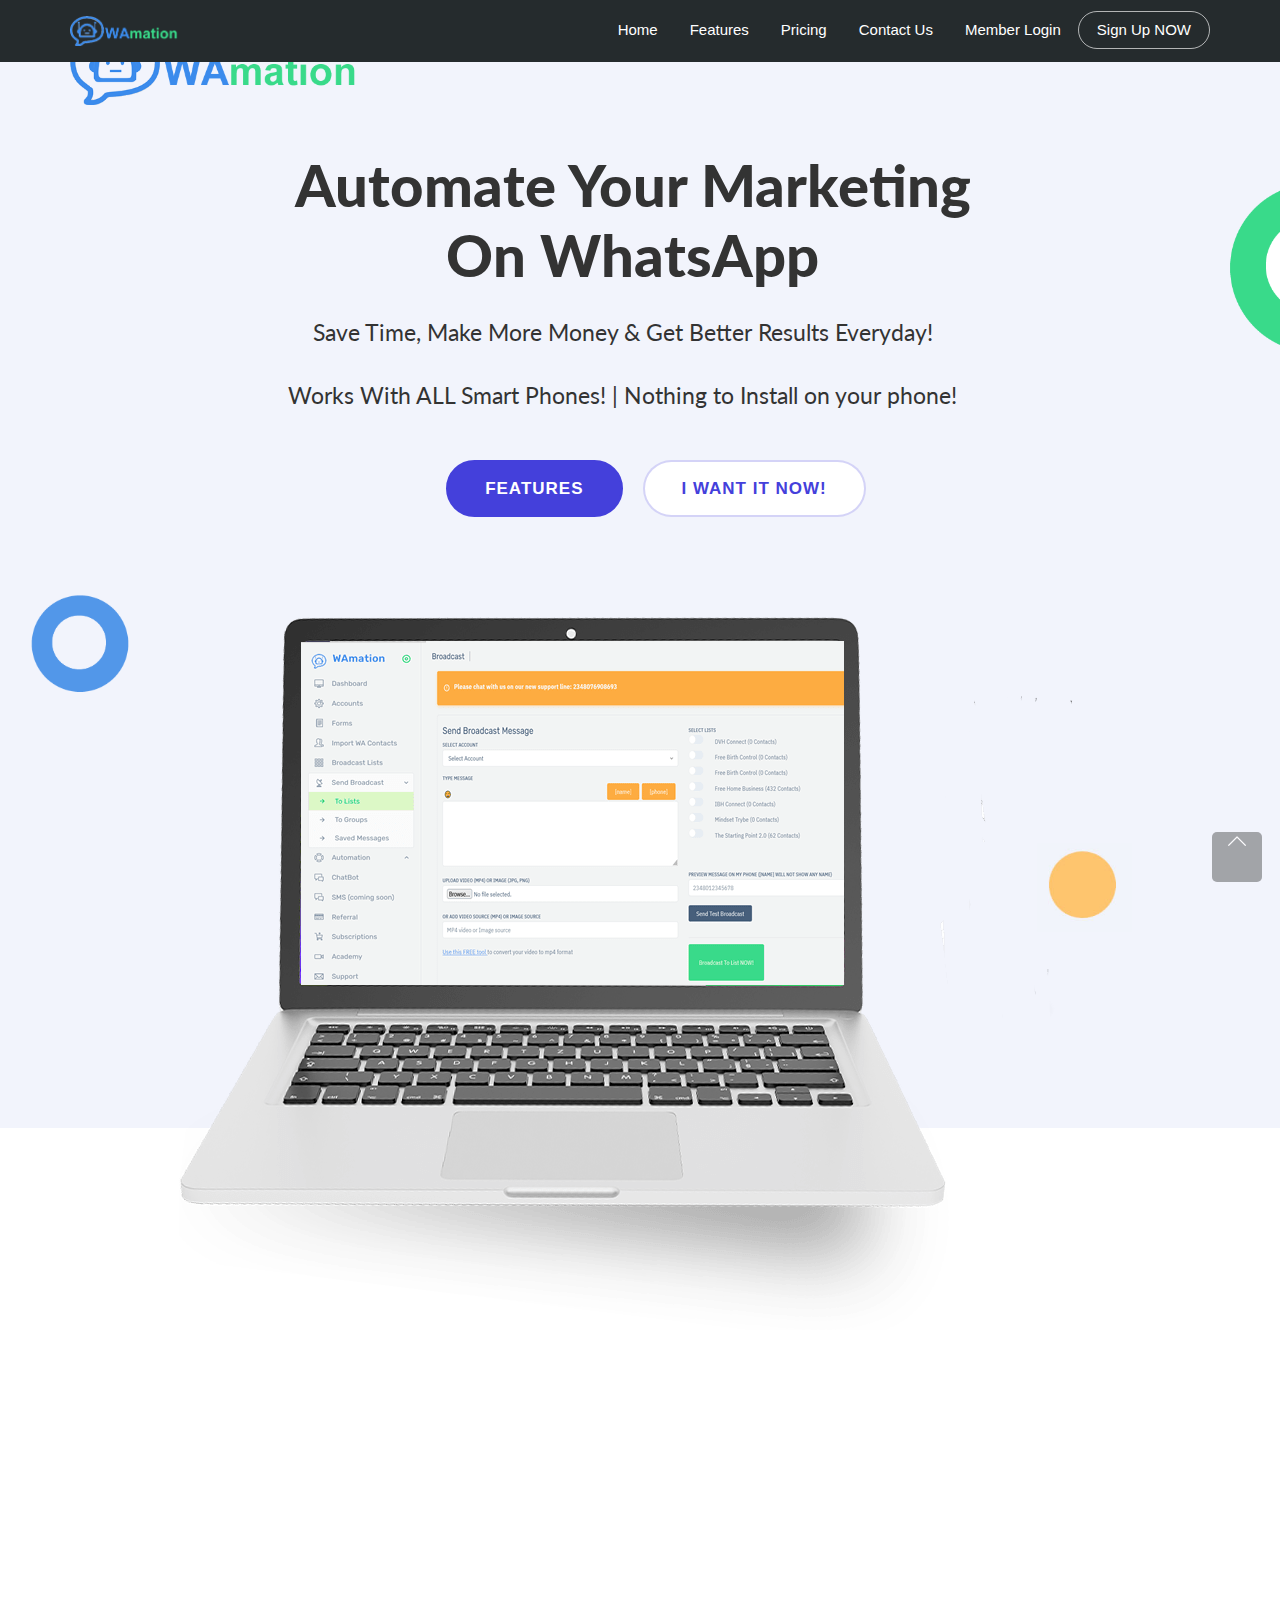
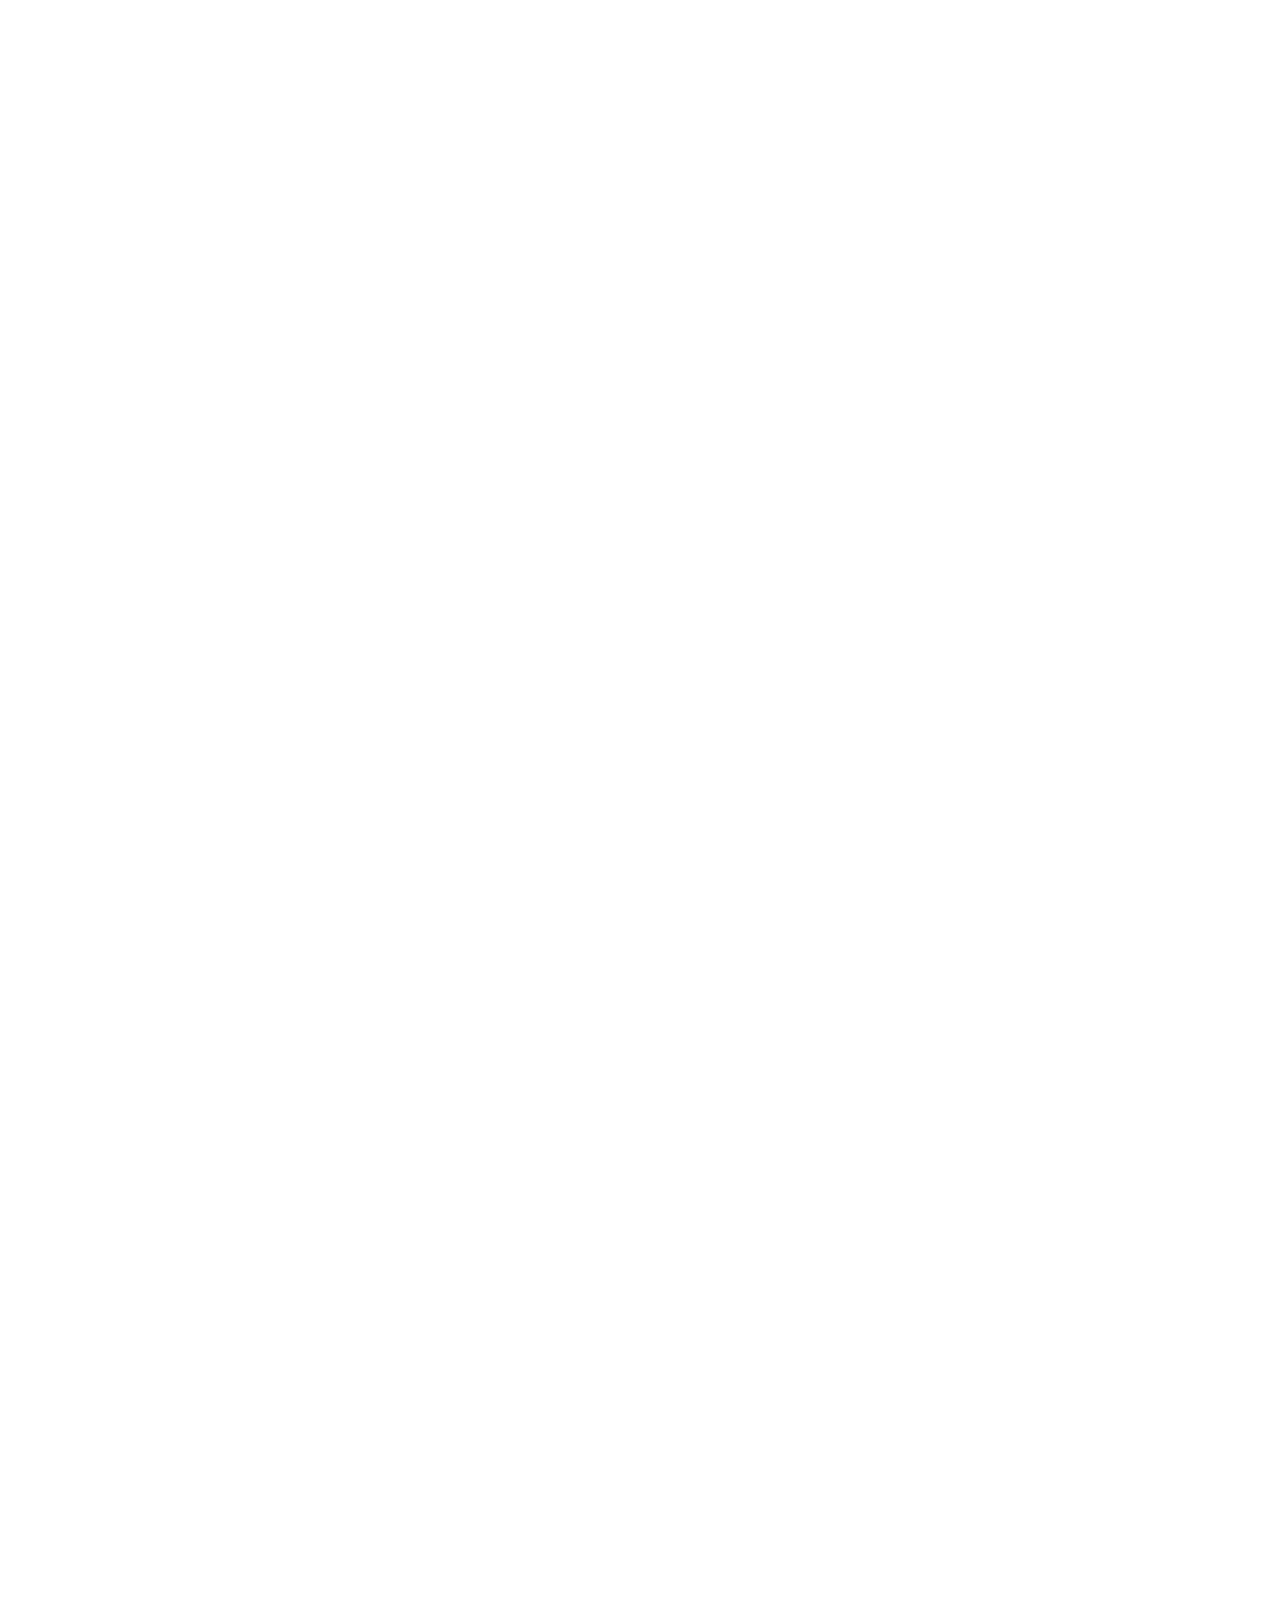
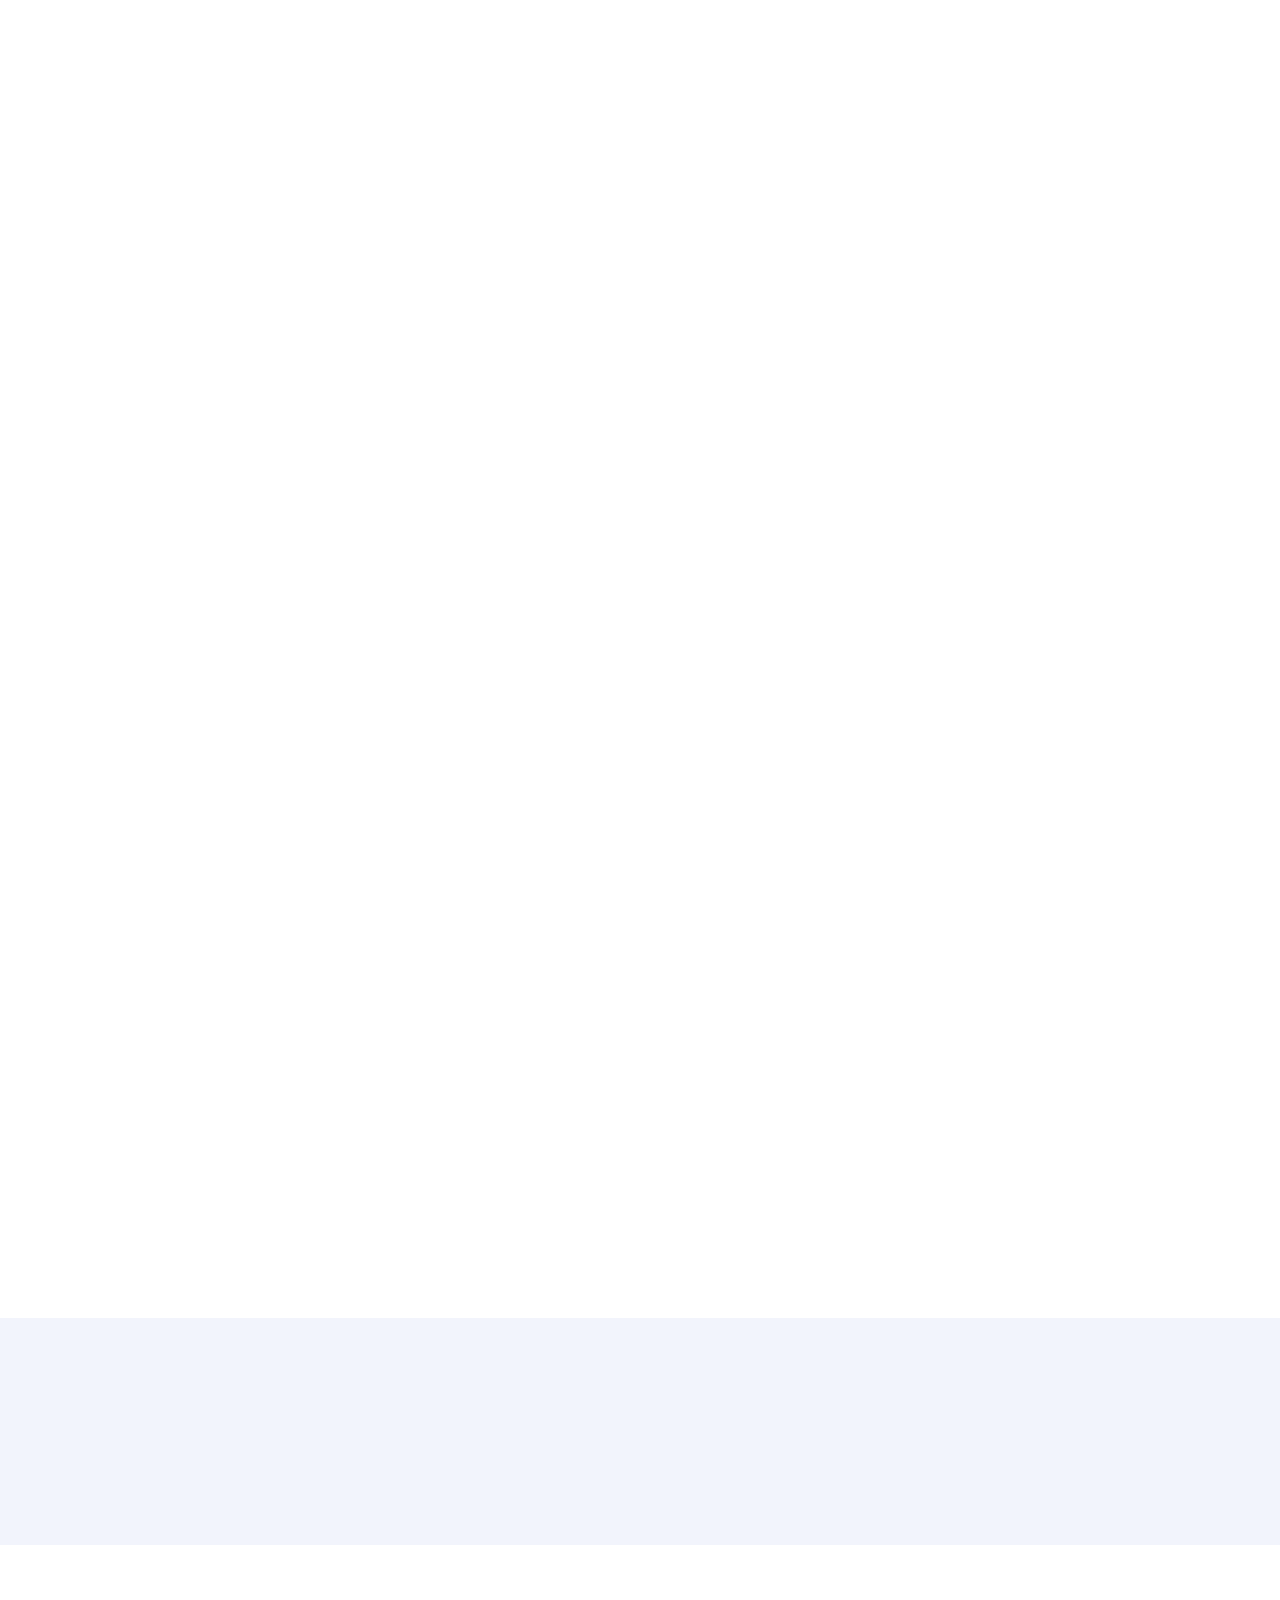
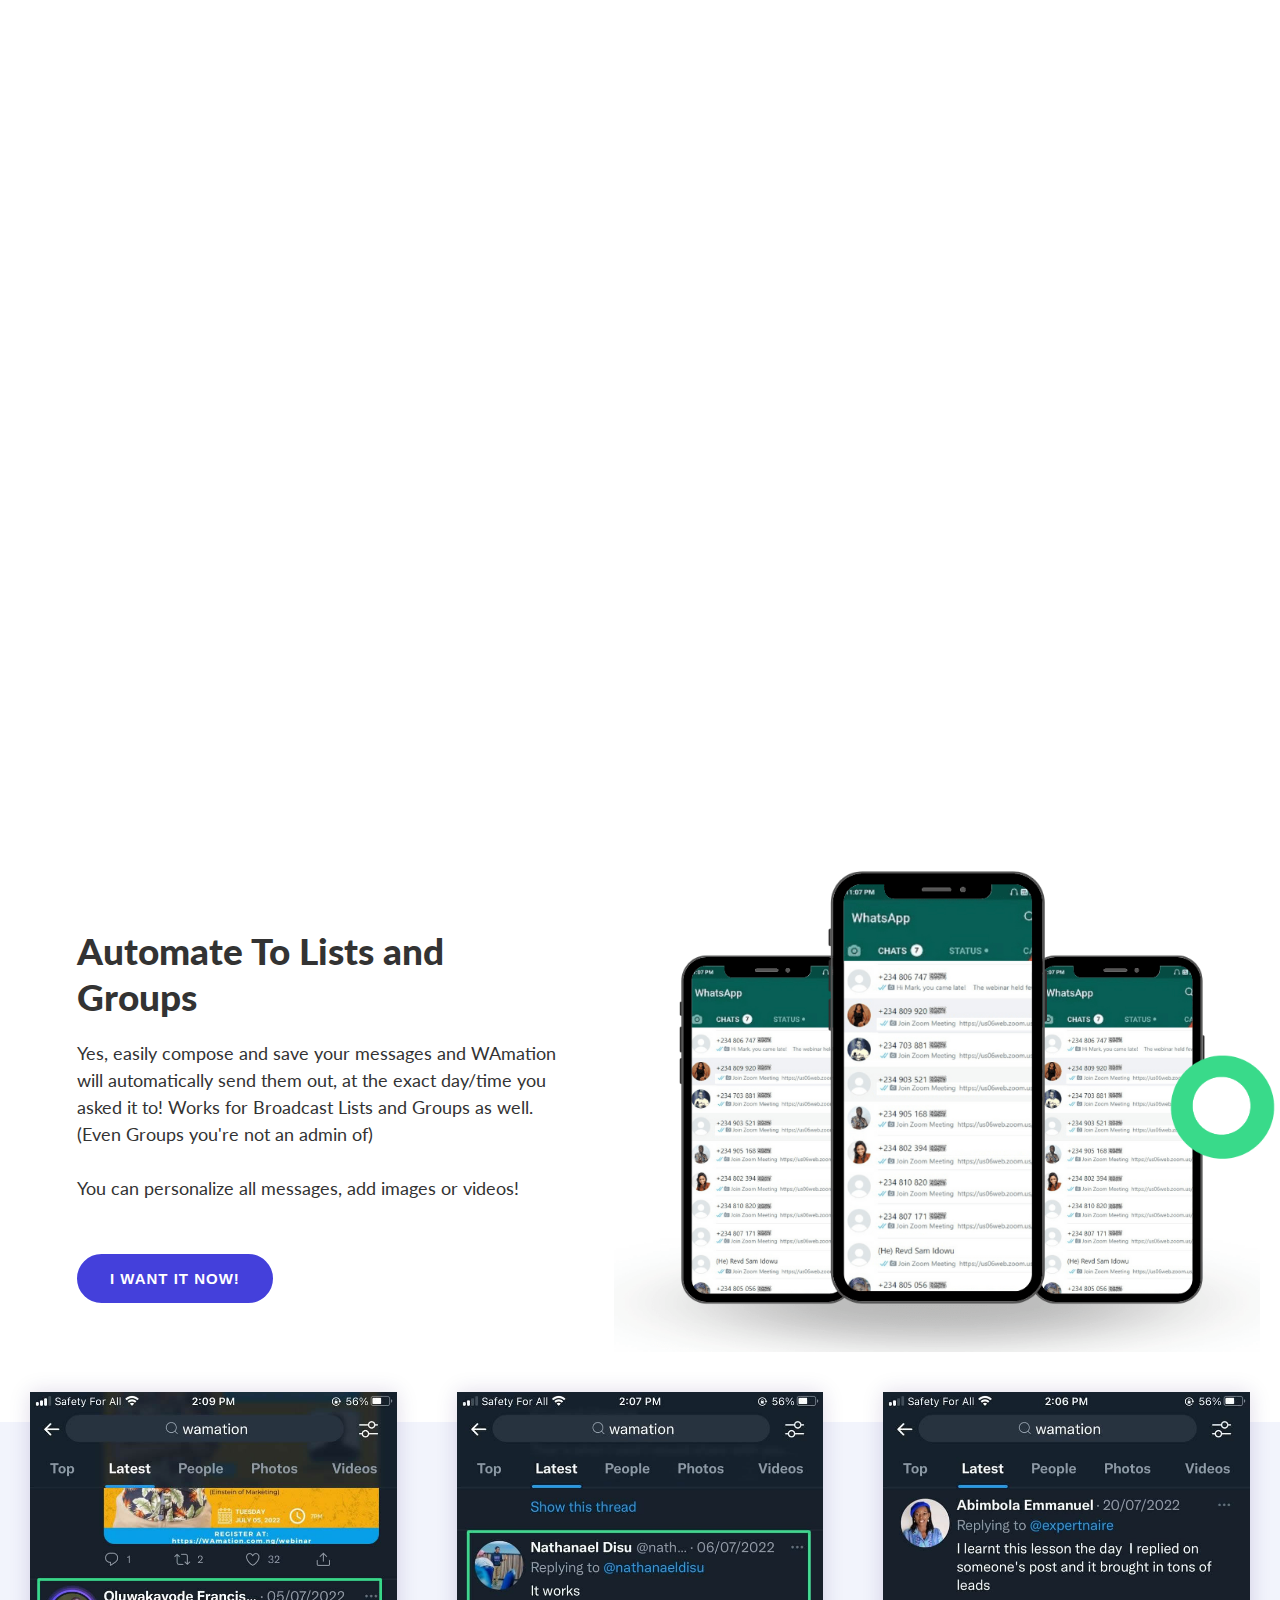
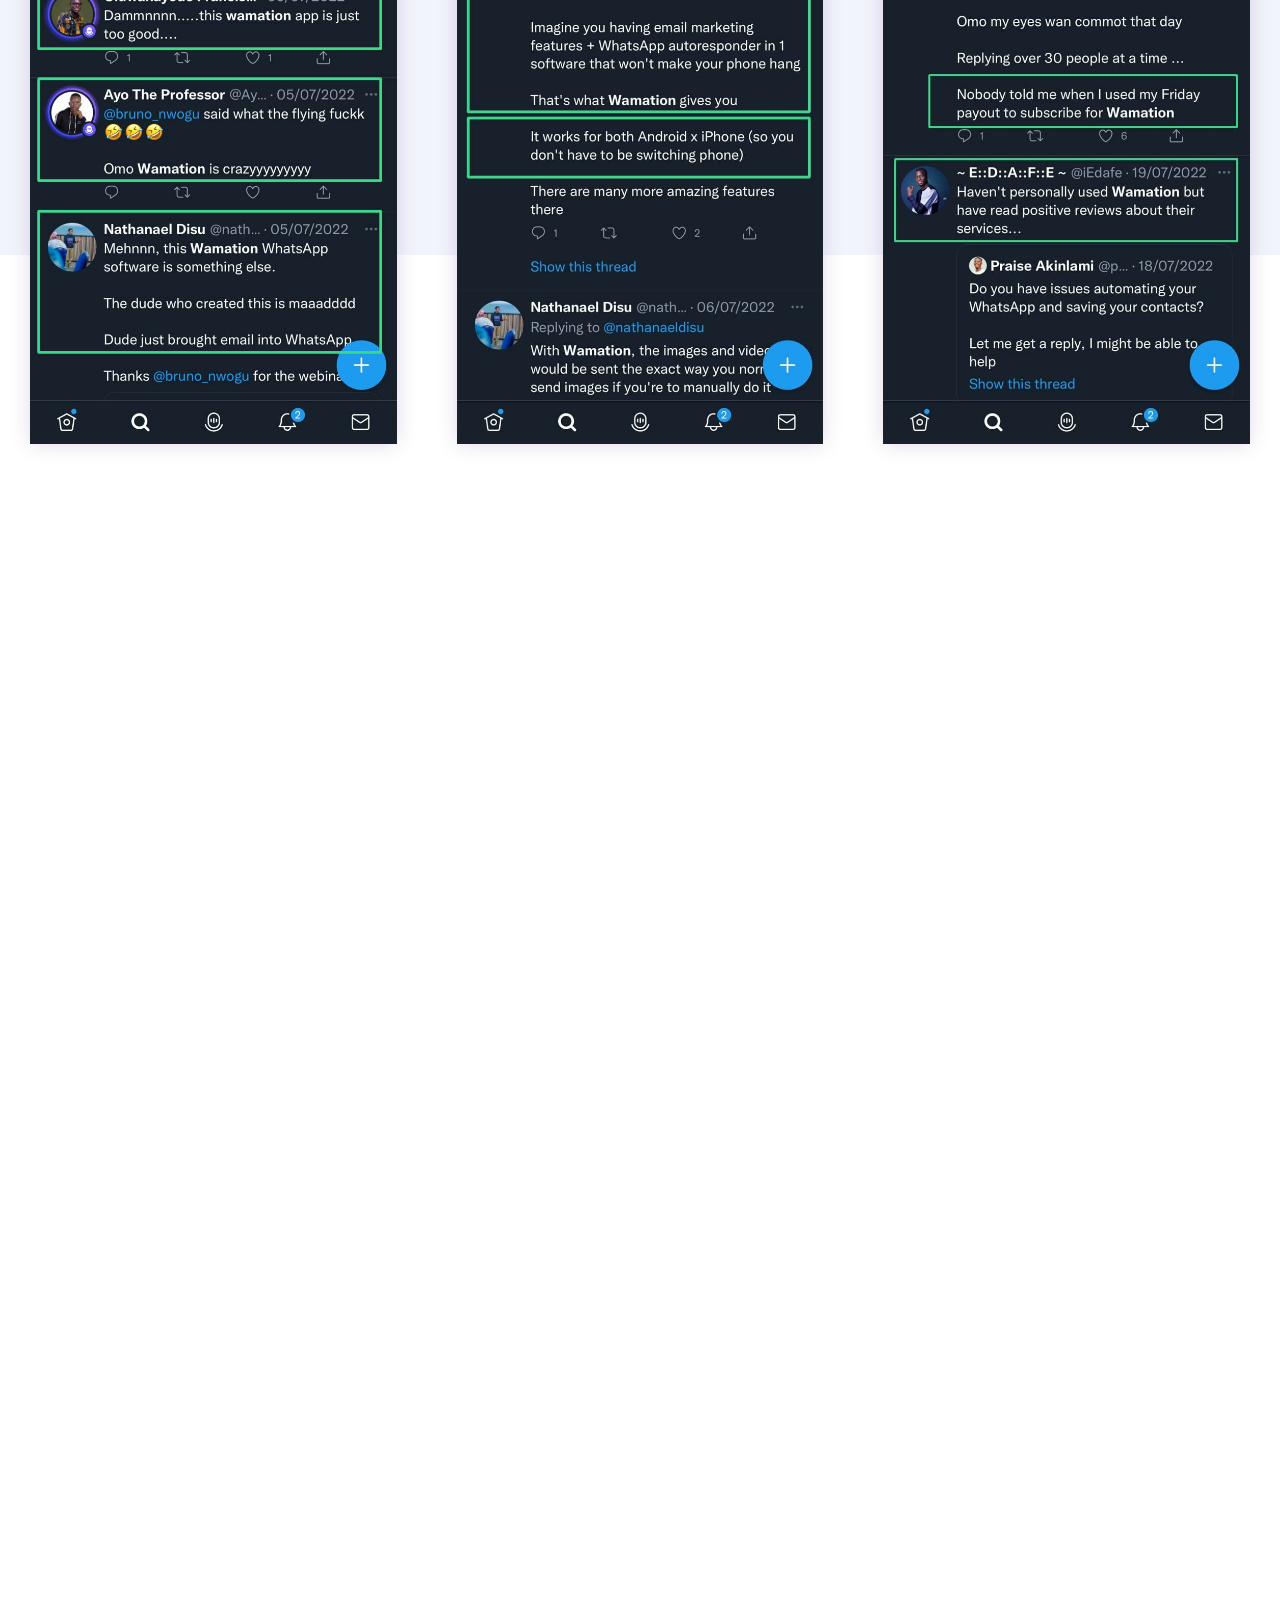
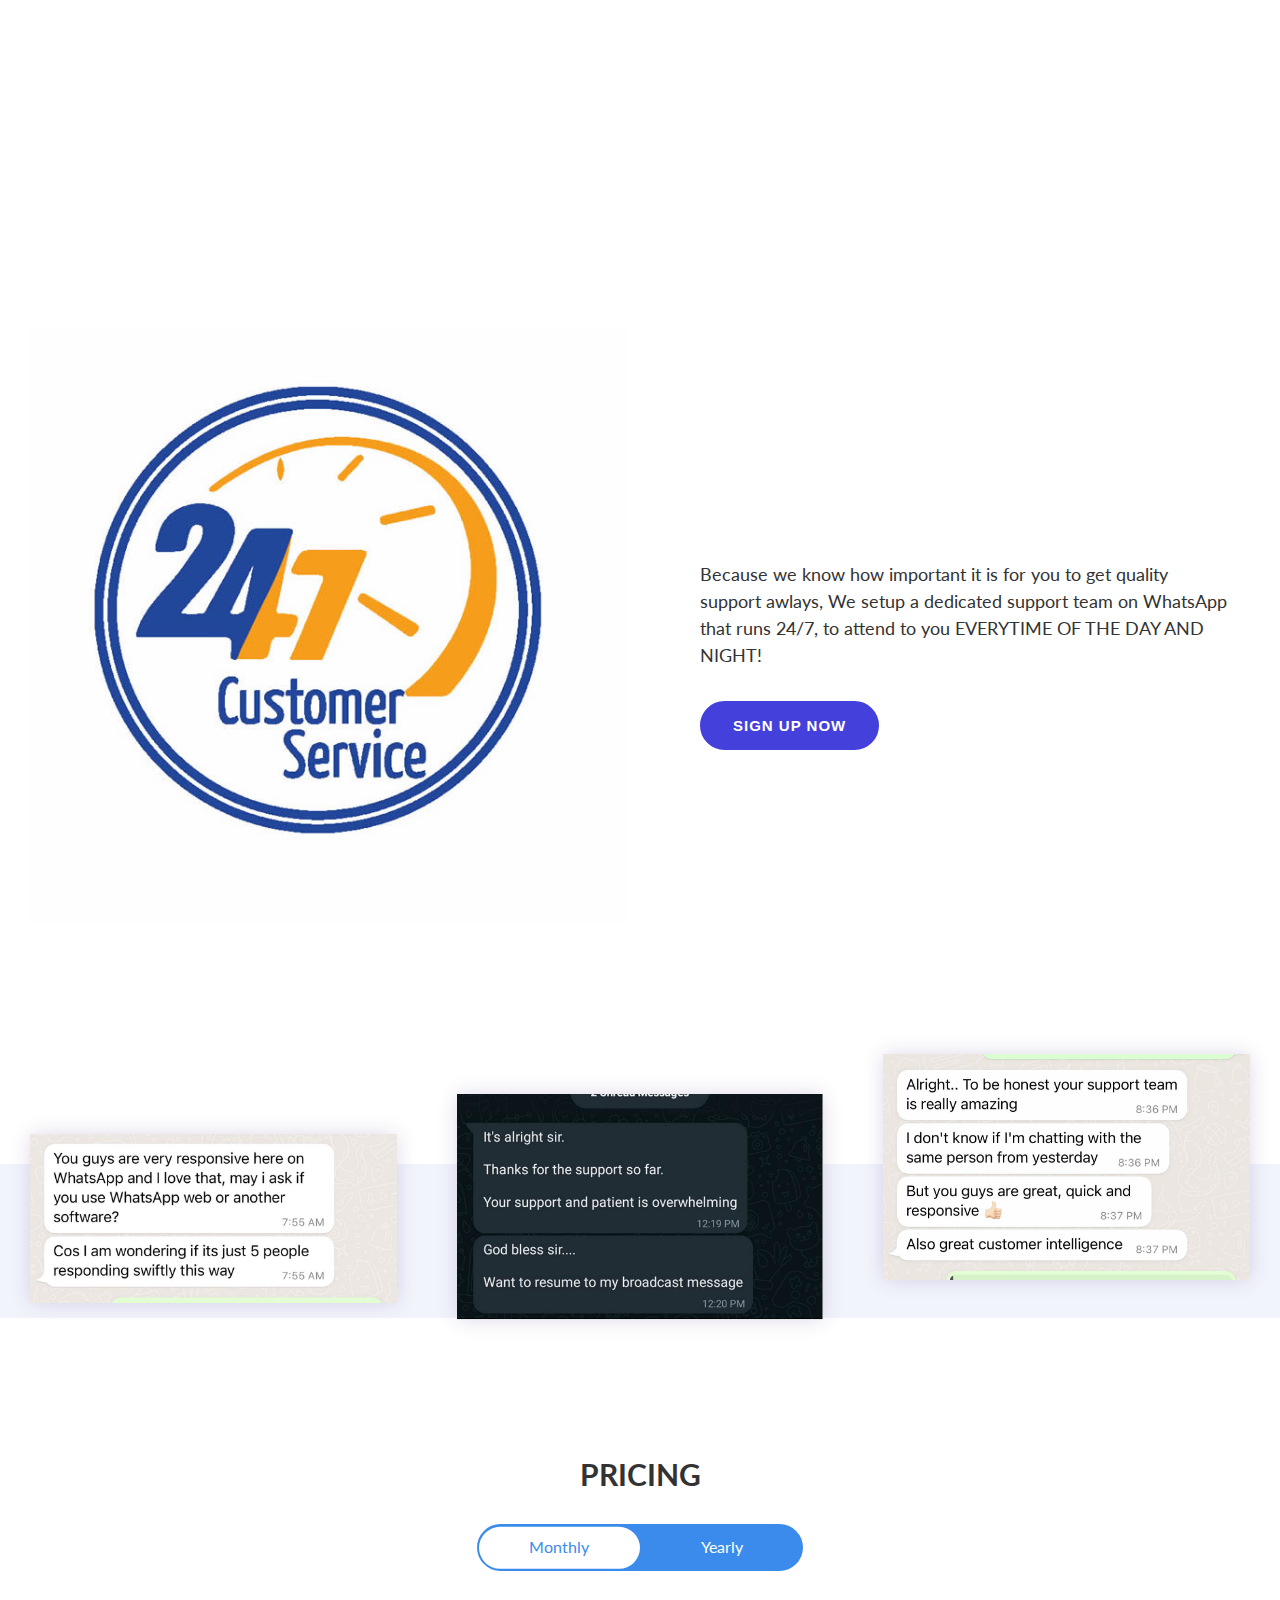
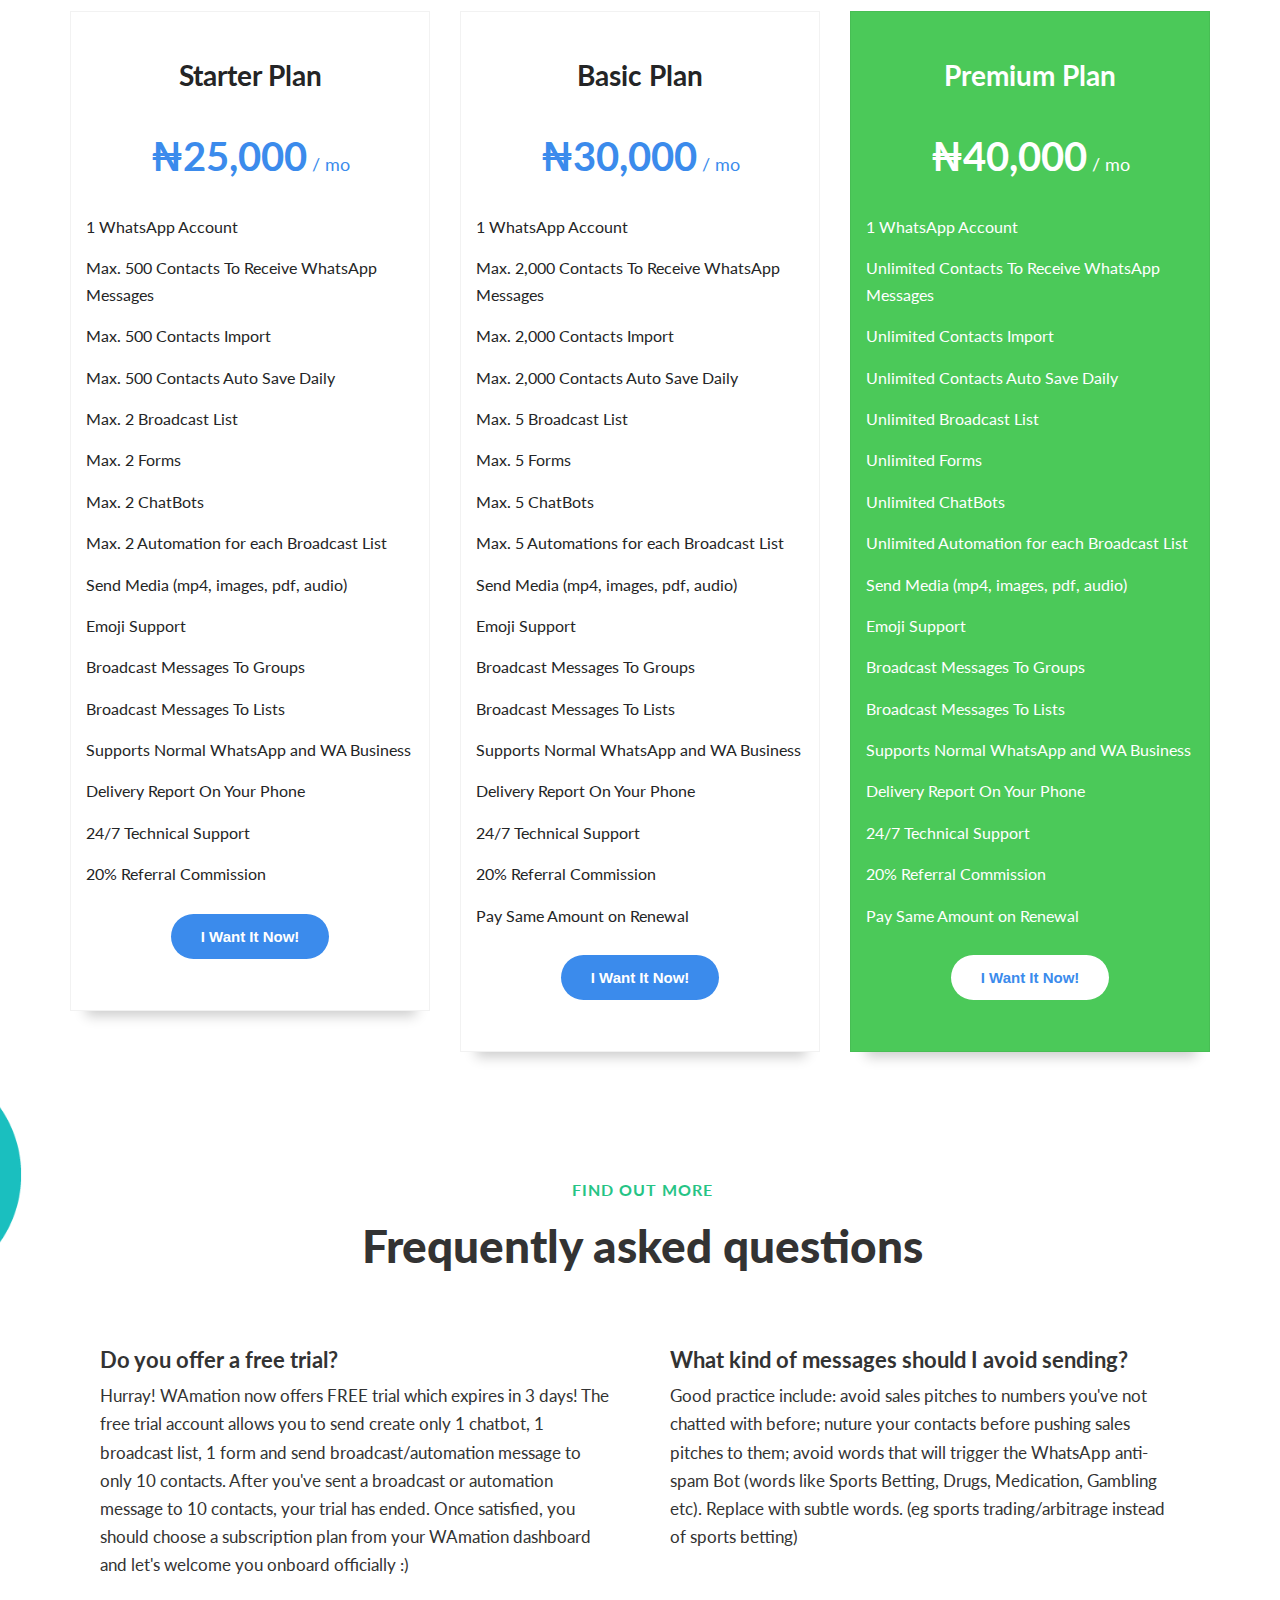
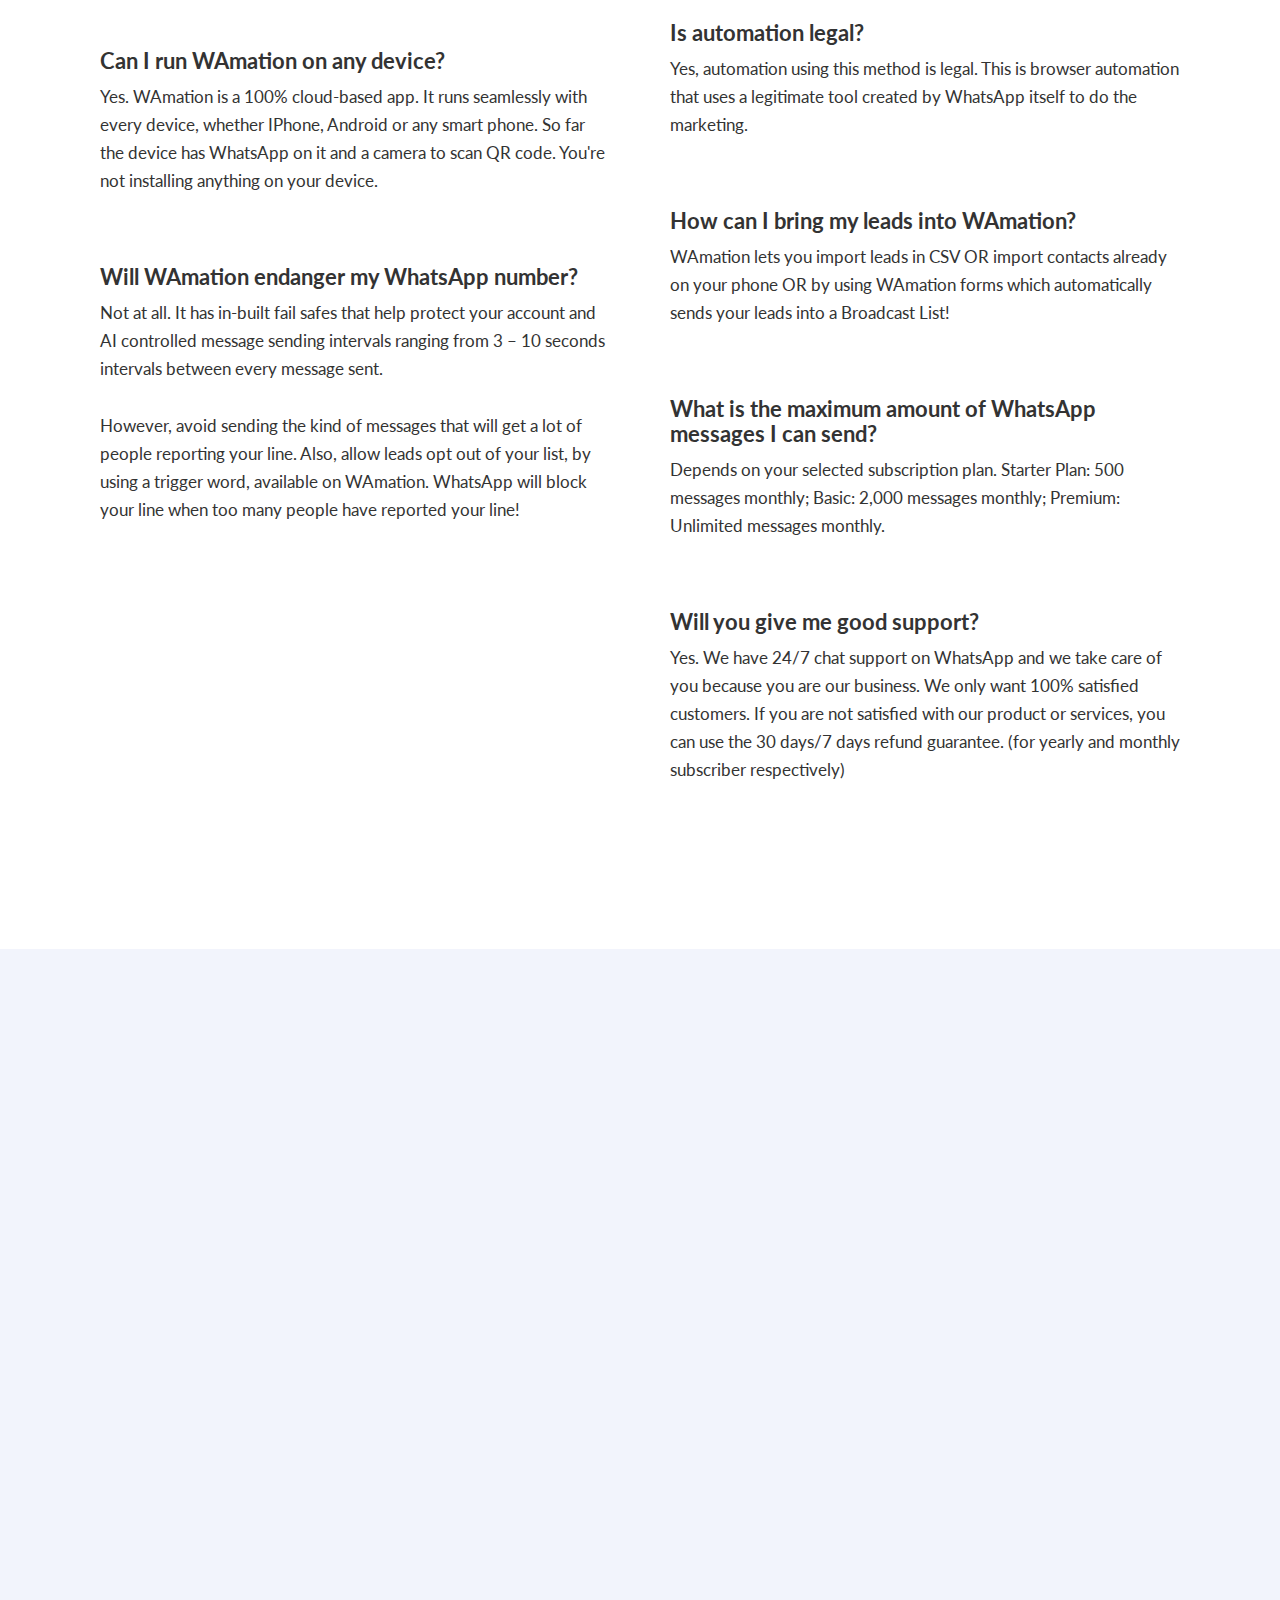
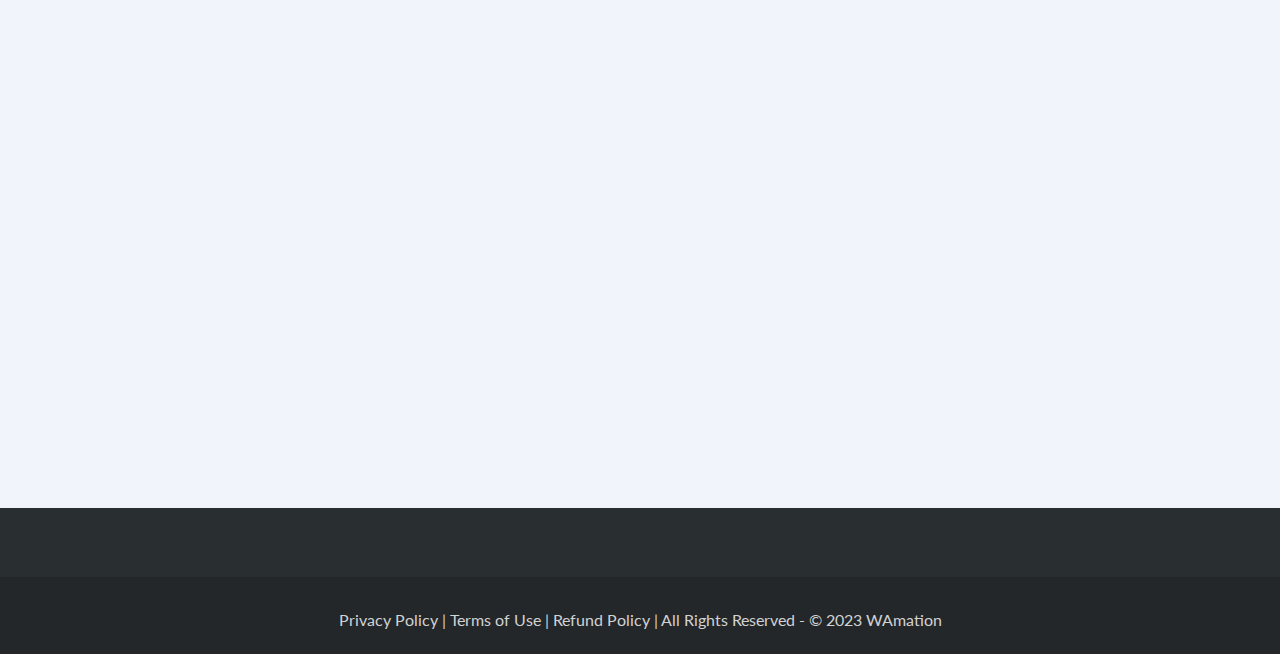
==== commit 2466a1c3: "Update index.html" ====
--- a/index.html
+++ b/index.html
@@ -1,7 +1,7 @@
-<!DOCTYPE html><html class="no-js" lang="en-US"><!--<![endif]--><head>
-
-
-<script async="" src="js/fbevents.js"></script><script type="application/ld+json">
+<html class="js csspointerevents no-touchevents mediaqueries csspointerevents no-touchevents mediaqueries" lang="en-US"><!--<![endif]--><head><meta http-equiv="content-type" content="text/html;charset=UTF-8">
+
+
+<script async="" src="https://connect.facebook.net/en_US/fbevents.js"></script><script async="" src="https://connect.facebook.net/en_US/fbevents.js"></script><script type="application/ld+json">
 {
   "@context": "http://schema.org",
   "@type": "Organization",
@@ -189,40 +189,40 @@
     <meta name="description" content="WAmation: WhatsApp Marketing &amp; Automation for Smart Business Owners">
     <meta name="keywords" content="wamation, whatsapp automation, whatsapp marketing, whatsapp autoresponder, whatsapp chatbot, whatsapp messaging, whatsapp bulk sending, whatspp bulk sender">
     <meta name="author" content="WAmation">
-	<title>WAmation: WhatsApp Marketing &amp; Automation for Smart Business Owner</title>
-	<link rel="canonical" href="index.php">
-	<meta property="og:title" content="WAmation: WhatsApp Marketing &amp; Automation for Smart Business Owner">
-	<meta property="og:description" content="WAmation: WhatsApp Marketing &amp; Automation for Smart Business Owner">
+  <title>WAmation: WhatsApp Marketing &amp; Automation for Smart Business Owner</title>
+  <link rel="canonical" href="index.php">
+  <meta property="og:title" content="WAmation: WhatsApp Marketing &amp; Automation for Smart Business Owner">
+  <meta property="og:description" content="WAmation: WhatsApp Marketing &amp; Automation for Smart Business Owner">
     <link rel="apple-touch-icon" href="images/favicon.png">
-    <link rel="shortcut icon" type="image/x-icon" href="images/favicon.png">	
-	<meta property="og:url" content="index.php">
-	<meta property="og:site_name" content="WAmation">
-	<meta property="og:image" content="images/logonew.png">
-	<meta name="author" content="Ayoola Dagunduro">
+    <link rel="shortcut icon" type="image/x-icon" href="images/favicon.png">  
+  <meta property="og:url" content="index.php">
+  <meta property="og:site_name" content="WAmation">
+  <meta property="og:image" content="images/logonew.png">
+  <meta name="author" content="Ayoola Dagunduro">
 
       <script type="text/javascript" src="js/jquery-3.3.1.min.js"></script>
       
-				<!-- / Google Analytics by ExactMetrics -->
-		<script type="text/javascript">
+        <!-- / Google Analytics by ExactMetrics -->
+    <script type="text/javascript">
 window._wpemojiSettings = {"baseUrl":"https:\/\/s.w.org\/images\/core\/emoji\/14.0.0\/72x72\/","ext":".png","svgUrl":"https:\/\/s.w.org\/images\/core\/emoji\/14.0.0\/svg\/","svgExt":".svg","source":{"concatemoji":"wp-includes\/js\/wp-emoji-release.min.js?ver=6.0.1"}};
 /*! This file is auto-generated */
 !function(e,a,t){var n,r,o,i=a.createElement("canvas"),p=i.getContext&&i.getContext("2d");function s(e,t){var a=String.fromCharCode,e=(p.clearRect(0,0,i.width,i.height),p.fillText(a.apply(this,e),0,0),i.toDataURL());return p.clearRect(0,0,i.width,i.height),p.fillText(a.apply(this,t),0,0),e===i.toDataURL()}function c(e){var t=a.createElement("script");t.src=e,t.defer=t.type="text/javascript",a.getElementsByTagName("head")[0].appendChild(t)}for(o=Array("flag","emoji"),t.supports={everything:!0,everythingExceptFlag:!0},r=0;r<o.length;r++)t.supports[o[r]]=function(e){if(!p||!p.fillText)return!1;switch(p.textBaseline="top",p.font="600 32px Arial",e){case"flag":return s([127987,65039,8205,9895,65039],[127987,65039,8203,9895,65039])?!1:!s([55356,56826,55356,56819],[55356,56826,8203,55356,56819])&&!s([55356,57332,56128,56423,56128,56418,56128,56421,56128,56430,56128,56423,56128,56447],[55356,57332,8203,56128,56423,8203,56128,56418,8203,56128,56421,8203,56128,56430,8203,56128,56423,8203,56128,56447]);case"emoji":return!s([129777,127995,8205,129778,127999],[129777,127995,8203,129778,127999])}return!1}(o[r]),t.supports.everything=t.supports.everything&&t.supports[o[r]],"flag"!==o[r]&&(t.supports.everythingExceptFlag=t.supports.everythingExceptFlag&&t.supports[o[r]]);t.supports.everythingExceptFlag=t.supports.everythingExceptFlag&&!t.supports.flag,t.DOMReady=!1,t.readyCallback=function(){t.DOMReady=!0},t.supports.everything||(n=function(){t.readyCallback()},a.addEventListener?(a.addEventListener("DOMContentLoaded",n,!1),e.addEventListener("load",n,!1)):(e.attachEvent("onload",n),a.attachEvent("onreadystatechange",function(){"complete"===a.readyState&&t.readyCallback()})),(e=t.source||{}).concatemoji?c(e.concatemoji):e.wpemoji&&e.twemoji&&(c(e.twemoji),c(e.wpemoji)))}(window,document,window._wpemojiSettings);
-</script><script src="wp-includes/js/wp-emoji-release.min.js?ver=6.0.1" type="text/javascript" defer=""></script>
+</script><script src="wp-includes/js/wp-emoji-release.min.js?ver=6.0.1" type="text/javascript" defer=""></script><script src="wp-includes/js/wp-emoji-release.min.js?ver=6.0.1" type="text/javascript" defer=""></script>
 <style type="text/css">
 img.wp-smiley,
 img.emoji {
-	display: inline !important;
-	border: none !important;
-	box-shadow: none !important;
-	height: 1em !important;
-	width: 1em !important;
-	margin: 0 0.07em !important;
-	vertical-align: -0.1em !important;
-	background: none !important;
-	padding: 0 !important;
+  display: inline !important;
+  border: none !important;
+  box-shadow: none !important;
+  height: 1em !important;
+  width: 1em !important;
+  margin: 0 0.07em !important;
+  vertical-align: -0.1em !important;
+  background: none !important;
+  padding: 0 !important;
 }
 </style>
-	<link rel="stylesheet" id="formidable-css" href="css/formidableforms1bf37.css" type="text/css" media="all">
+  <link rel="stylesheet" id="formidable-css" href="css/formidableforms1bf37.css" type="text/css" media="all">
 <link rel="stylesheet" id="themo-icons-css" href="css/iconsbe12.css" type="text/css" media="all">
 <link rel="stylesheet" id="thmv-global-css" href="css/global4a8e.css" type="text/css" media="all">
 <link rel="stylesheet" id="wp-block-library-css" href="wp-includes/css/dist/block-library/style.min37ad.css?ver=6.0.1" type="text/css" media="all">
@@ -271,11 +271,11 @@
 <script src="wp-content/html5shiv.min.js"></script>
 <script src="wp-content/respond.min.js"></script>
 <![endif]-->
-	<noscript>
-
-		<style>.woocommerce-product-gallery{ opacity: 1 !important; }</style></noscript>
-			<style type="text/css" id="wp-custom-css">
-			/* HIDE beacon when logged in */
+  <noscript>
+
+    <style>.woocommerce-product-gallery{ opacity: 1 !important; }</style></noscript>
+      <style type="text/css" id="wp-custom-css">
+      /* HIDE beacon when logged in */
 body.logged-in div#beacon-container{
     display: none;
 }
@@ -289,7 +289,7 @@
 }
 
 h1, h2, h3, h4, h5, h6 {
-	font-weight:400;
+  font-weight:400;
 }
 
 /* TEMP until 4.1.1 */
@@ -308,7 +308,7 @@
 
 /* Temp fix for janky hover */ 
 .navbar .navbar-nav > li > a:after {
-	width:0;
+  width:0;
   height:1px;
 }
 
@@ -332,23 +332,23 @@
   ul.navbar-nav li.col2-mega ul li {float:left; width:50%}
 }
 @media (min-width:1025px) {
-	ul.navbar-nav li.col3-mega ul {min-width:660px}
+  ul.navbar-nav li.col3-mega ul {min-width:660px}
   ul.navbar-nav li.col3-mega ul li {float:left; width:33%}
 }
 
 /* App Landing page */
 
 body.page-id-5410 footer{
-	display:none
+  display:none
 }
 
 .th-app-landing-review-col{
-	max-width:700px;
-	margin:0 auto;
+  max-width:700px;
+  margin:0 auto;
 }
 
 body.page-id-5410 .elementor-section-boxed.elementor-inner-section .elementor-container, body.page-id-5410 .elementor-section-boxed .elementor-inner-section .elementor-container{
-	width:inherit;
+  width:inherit;
 }
 
 /* Green Tech page */
@@ -452,23 +452,23 @@
 
 /* Crowdsourcing page */
 body.page-id-5367 .elementor-section-boxed.elementor-inner-section .elementor-container, body.page-id-5367 .elementor-section-boxed .elementor-inner-section .elementor-container{
-	width:inherit;
+  width:inherit;
 }
 
 
 /* App 3 Footer change */
 body.page-id-4933 .footer-widgets .frm_submit input[type=submit] {
-	background-color:#48A9A6;
+  background-color:#48A9A6;
 }
 
 /* Startup 2 customizations */
 
 .page-id-4761 .th-linea.icon-basic-paperplane, .page-id-4761 .th-linea.icon-music-play-button{
-	font-size:28px;
+  font-size:28px;
 }
 
 .page-id-4761 .elementor-counter-number-suffix{
-	font-size:46px
+  font-size:46px
 }
 
 .page-id-4761 .elementor-section-boxed .elementor-inner-section .elementor-container {
@@ -477,36 +477,36 @@
 
 /* Temp fix for cloud homepage. */
 .page-id-191 .th-btn-form.btn-standard-primary-form .frm_submit input[type=submit]{
-	background-color:#505bde;
+  background-color:#505bde;
 }
 
 body.page-id-191 .footer-widgets .frm_submit input[type=submit] {
-	background-color:#505bde;
+  background-color:#505bde;
 }
 
 /* Temp fix for home support center */
 /* Body background */
 body.page-id-4343{
-	background-color:#F7F7F7;
+  background-color:#F7F7F7;
 }
 
 /* Footer Widget form */
 body.page-id-4343 .footer-widgets .frm_submit input[type=submit],
 body.page-id-4343 .footer-widgets .frm_submit input[type=submit]:hover {
-	background-color:#2575fc;
-	border-color:#2575fc;
+  background-color:#2575fc;
+  border-color:#2575fc;
 }
 
 /* Header inline form */
 body.page-id-4343 .frm_submit input[type=submit] {
-	background-color:#30cfd0;
-	border-color:#30cfd0;
+  background-color:#30cfd0;
+  border-color:#30cfd0;
 }
 
 /* Header inline form */
 body.page-id-4343 .frm_submit input[type=submit]:hover{
-	background-color:#3CD2D3;
-	border-color:#3CD2D3;
+  background-color:#3CD2D3;
+  border-color:#3CD2D3;
 }
 
 /* Temp fix for Groovy Side Drawer Menu color on Promo Product Home */
@@ -630,8 +630,8 @@
 /* Fix minor issue with one dropdown sub menu */
 @media (min-width:768px) {
 .dropdown.menu-blog ul.dropdown-menu .dropdown-menu {min-width:185px}
-}		</style>
-		<style id="kirki-inline-styles">#logo img{max-height:80px;width:auto;}.navbar .navbar-nav{margin-top:15px;}.navbar .navbar-toggle{top:15px;}.themo_cart_icon{margin-top:calc(15px + 12px);}.navbar .navbar-nav > li > a, .navbar .navbar-nav > li > a:hover, .navbar .navbar-nav > li.active > a, .navbar .navbar-nav > li.active > a:hover, .navbar .navbar-nav > li.active > a:focus,.banner[data-transparent-header="true"].headhesive--clone .navbar-nav > li > a, .navbar .navbar-nav > li.th-accent{font-size:15px;color:#333333;}.btn-cta-primary,.navbar .navbar-nav>li>a:hover:after,.navbar .navbar-nav>li.active>a:after,.navbar .navbar-nav>li.active>a:hover:after,.navbar .navbar-nav>li.active>a:focus:after,.headhesive--clone .navbar-nav > li > a:hover:after,.banner[data-transparent-header="true"].headhesive--clone .navbar-nav > li > a:hover:after,form input[type=submit],html .woocommerce a.button.alt,html .woocommerce-page a.button.alt,html .woocommerce a.button,html .woocommerce-page a.button,.woocommerce #respond input#submit.alt:hover,.woocommerce a.button.alt:hover,.woocommerce #respond input#submit.alt, .woocommerce button.button.alt, .woocommerce input.button.alt, .woocommerce button.button.alt:hover,.woocommerce input.button.alt:hover,.woocommerce #respond input#submit.disabled,.woocommerce #respond input#submit:disabled,.woocommerce #respond input#submit:disabled[disabled],.woocommerce a.button.disabled,.woocommerce a.button:disabled,.woocommerce a.button:disabled[disabled],.woocommerce button.button.disabled,.woocommerce button.button:disabled,.woocommerce button.button:disabled[disabled],.woocommerce input.button.disabled,.woocommerce input.button:disabled,.woocommerce input.button:disabled[disabled],.woocommerce #respond input#submit.disabled:hover,.woocommerce #respond input#submit:disabled:hover,.woocommerce #respond input#submit:disabled[disabled]:hover,.woocommerce a.button.disabled:hover,.woocommerce a.button:disabled:hover,.woocommerce a.button:disabled[disabled]:hover,.woocommerce button.button.disabled:hover,.woocommerce button.button:disabled:hover,.woocommerce button.button:disabled[disabled]:hover,.woocommerce input.button.disabled:hover,.woocommerce input.button:disabled:hover,.woocommerce input.button:disabled[disabled]:hover,.woocommerce #respond input#submit.alt.disabled,.woocommerce #respond input#submit.alt.disabled:hover,.woocommerce #respond input#submit.alt:disabled,.woocommerce #respond input#submit.alt:disabled:hover,.woocommerce #respond input#submit.alt:disabled[disabled],.woocommerce #respond input#submit.alt:disabled[disabled]:hover,.woocommerce a.button.alt.disabled,.woocommerce a.button.alt.disabled:hover,.woocommerce a.button.alt:disabled,.woocommerce a.button.alt:disabled:hover,.woocommerce a.button.alt:disabled[disabled],.woocommerce a.button.alt:disabled[disabled]:hover,.woocommerce button.button.alt.disabled,.woocommerce button.button.alt.disabled:hover,.woocommerce button.button.alt:disabled,.woocommerce button.button.alt:disabled:hover,.woocommerce button.button.alt:disabled[disabled],.woocommerce button.button.alt:disabled[disabled]:hover,.woocommerce input.button.alt.disabled,.woocommerce input.button.alt.disabled:hover,.woocommerce input.button.alt:disabled,.woocommerce input.button.alt:disabled:hover,.woocommerce input.button.alt:disabled[disabled],.woocommerce input.button.alt:disabled[disabled]:hover,p.demo_store,.woocommerce.widget_price_filter .ui-slider .ui-slider-handle,.th-conversion form input[type=submit],.th-conversion .with_frm_style input[type=submit],.th-pricing-column.th-highlight,.search-submit,.search-submit:hover,.widget .tagcloud a:hover,.footer .tagcloud a:hover,.btn-standard-primary-form form .frm_submit input[type=submit],.btn-standard-primary-form form .frm_submit input[type=submit]:hover,.btn-ghost-primary-form form .frm_submit input[type=submit]:hover,.btn-cta-primary-form form .frm_submit input[type=submit],.btn-cta-primary-form form .frm_submit input[type=submit]:hover,.th-widget-area form input[type=submit],.th-widget-area .with_frm_style .frm_submit input[type=submit],.elementor-widget-themo-header.elementor-view-stacked .th-header-wrap .elementor-icon,.elementor-widget-themo-service-block.elementor-view-stacked .th-service-block-w .elementor-icon{background-color:#045089;}a,.accent,.navbar .navbar-nav .dropdown-menu li.active a,.navbar .navbar-nav .dropdown-menu li a:hover,.navbar .navbar-nav .dropdown-menu li.active a:hover,.page-title h1,.inner-container>h1.entry-title,.woocommerce ul.products li.product .price,.woocommerce ul.products li.product .price del,.woocommerce .single-product .product .price,.woocommerce.single-product .product .price,.woocommerce .single-product .product .price ins,.woocommerce.single-product .product .price ins,.a2c-ghost.woocommerce a.button,.th-cta .th-cta-text span,.elementor-widget-themo-info-card .th-info-card-wrap .elementor-icon-box-title,.map-info h3,.th-pkg-content h3,.th-pricing-cost,#main-flex-slider .slides h1,.th-team-member-social a i:hover,.elementor-widget-toggle .elementor-toggle .elementor-toggle-title,.elementor-widget-toggle .elementor-toggle .elementor-toggle-title.active,.elementor-widget-toggle .elementor-toggle .elementor-toggle-icon,.elementor-widget-themo-header .th-header-wrap .elementor-icon,.elementor-widget-themo-header.elementor-view-default .th-header-wrap .elementor-icon,.elementor-widget-themo-service-block .th-service-block-w .elementor-icon,.elementor-widget-themo-service-block.elementor-view-default .th-service-block-w .elementor-icon,.elementor-widget-themo-header.elementor-view-framed .th-header-wrap .elementor-icon,.elementor-widget-themo-service-block.elementor-view-framed .th-service-block-w .elementor-icon{color:#045089;}.btn-standard-primary,.btn-ghost-primary:hover,.pager li>a:hover,.pager li>span:hover,.a2c-ghost.woocommerce a.button:hover{background-color:#045089;}.btn-standard-primary,.btn-ghost-primary:hover,.pager li>a:hover,.pager li>span:hover,.a2c-ghost.woocommerce a.button:hover,.btn-standard-primary-form form .frm_submit input[type=submit],.btn-standard-primary-form form .frm_submit input[type=submit]:hover,.btn-ghost-primary-form form .frm_submit input[type=submit]:hover,.btn-ghost-primary-form form .frm_submit input[type=submit]{border-color:#045089;}.btn-ghost-primary,.btn-ghost-primary:focus,.th-portfolio-filters a.current,.a2c-ghost.woocommerce a.button,.btn-ghost-primary-form form .frm_submit input[type=submit]{color:#045089;}.btn-ghost-primary,.th-portfolio-filters a.current,.a2c-ghost.woocommerce a.button,.elementor-widget-themo-header.elementor-view-framed .th-header-wrap .elementor-icon,.elementor-widget-themo-service-block.elementor-view-framed .th-service-block-w .elementor-icon{border-color:#045089;}form select:focus,form textarea:focus,form input:focus,.th-widget-area .widget select:focus,.search-form input:focus{border-color:#045089!important;}{color:#f96d64;}.btn-cta-accent,.a2c-cta.woocommerce a.button,.a2c-cta.woocommerce a.button:hover,.btn-standard-accent-form form .frm_submit input[type=submit],.btn-standard-accent-form form .frm_submit input[type=submit]:hover,.btn-ghost-accent-form form .frm_submit input[type=submit]:hover,.btn-cta-accent-form form .frm_submit input[type=submit],.btn-cta-accent-form form .frm_submit input[type=submit]:hover{background-color:#f96d64;}body #booked-profile-page input[type=submit].button-primary,body table.booked-calendar input[type=submit].button-primary,body .booked-modal input[type=submit].button-primary,body table.booked-calendar .booked-appt-list .timeslot .timeslot-people button,body #booked-profile-page .booked-profile-appt-list .appt-block.approved .status-block{background:#f96d64!important;}body #booked-profile-page input[type=submit].button-primary,body table.booked-calendar input[type=submit].button-primary,body .booked-modal input[type=submit].button-primary,body table.booked-calendar .booked-appt-list .timeslot .timeslot-people button,.btn-standard-accent-form form .frm_submit input[type=submit],.btn-standard-accent-form form .frm_submit input[type=submit]:hover,.btn-ghost-accent-form form .frm_submit input[type=submit]:hover,.btn-ghost-accent-form form .frm_submit input[type=submit]{border-color:#f96d64!important;}.btn-standard-accent,.btn-ghost-accent:hover{background-color:#f96d64;border-color:#f96d64;}.btn-ghost-accent,.btn-ghost-accent:focus,.btn-ghost-accent-form form .frm_submit input[type=submit]{color:#f96d64;}.btn-ghost-accent{border-color:#f96d64;}body,p,li{font-size:16px;line-height:1.65;color:#333333;}body{background-color:#FFF;}</style>
+}   </style>
+    <style id="kirki-inline-styles">#logo img{max-height:80px;width:auto;}.navbar .navbar-nav{margin-top:15px;}.navbar .navbar-toggle{top:15px;}.themo_cart_icon{margin-top:calc(15px + 12px);}.navbar .navbar-nav > li > a, .navbar .navbar-nav > li > a:hover, .navbar .navbar-nav > li.active > a, .navbar .navbar-nav > li.active > a:hover, .navbar .navbar-nav > li.active > a:focus,.banner[data-transparent-header="true"].headhesive--clone .navbar-nav > li > a, .navbar .navbar-nav > li.th-accent{font-size:15px;color:#333333;}.btn-cta-primary,.navbar .navbar-nav>li>a:hover:after,.navbar .navbar-nav>li.active>a:after,.navbar .navbar-nav>li.active>a:hover:after,.navbar .navbar-nav>li.active>a:focus:after,.headhesive--clone .navbar-nav > li > a:hover:after,.banner[data-transparent-header="true"].headhesive--clone .navbar-nav > li > a:hover:after,form input[type=submit],html .woocommerce a.button.alt,html .woocommerce-page a.button.alt,html .woocommerce a.button,html .woocommerce-page a.button,.woocommerce #respond input#submit.alt:hover,.woocommerce a.button.alt:hover,.woocommerce #respond input#submit.alt, .woocommerce button.button.alt, .woocommerce input.button.alt, .woocommerce button.button.alt:hover,.woocommerce input.button.alt:hover,.woocommerce #respond input#submit.disabled,.woocommerce #respond input#submit:disabled,.woocommerce #respond input#submit:disabled[disabled],.woocommerce a.button.disabled,.woocommerce a.button:disabled,.woocommerce a.button:disabled[disabled],.woocommerce button.button.disabled,.woocommerce button.button:disabled,.woocommerce button.button:disabled[disabled],.woocommerce input.button.disabled,.woocommerce input.button:disabled,.woocommerce input.button:disabled[disabled],.woocommerce #respond input#submit.disabled:hover,.woocommerce #respond input#submit:disabled:hover,.woocommerce #respond input#submit:disabled[disabled]:hover,.woocommerce a.button.disabled:hover,.woocommerce a.button:disabled:hover,.woocommerce a.button:disabled[disabled]:hover,.woocommerce button.button.disabled:hover,.woocommerce button.button:disabled:hover,.woocommerce button.button:disabled[disabled]:hover,.woocommerce input.button.disabled:hover,.woocommerce input.button:disabled:hover,.woocommerce input.button:disabled[disabled]:hover,.woocommerce #respond input#submit.alt.disabled,.woocommerce #respond input#submit.alt.disabled:hover,.woocommerce #respond input#submit.alt:disabled,.woocommerce #respond input#submit.alt:disabled:hover,.woocommerce #respond input#submit.alt:disabled[disabled],.woocommerce #respond input#submit.alt:disabled[disabled]:hover,.woocommerce a.button.alt.disabled,.woocommerce a.button.alt.disabled:hover,.woocommerce a.button.alt:disabled,.woocommerce a.button.alt:disabled:hover,.woocommerce a.button.alt:disabled[disabled],.woocommerce a.button.alt:disabled[disabled]:hover,.woocommerce button.button.alt.disabled,.woocommerce button.button.alt.disabled:hover,.woocommerce button.button.alt:disabled,.woocommerce button.button.alt:disabled:hover,.woocommerce button.button.alt:disabled[disabled],.woocommerce button.button.alt:disabled[disabled]:hover,.woocommerce input.button.alt.disabled,.woocommerce input.button.alt.disabled:hover,.woocommerce input.button.alt:disabled,.woocommerce input.button.alt:disabled:hover,.woocommerce input.button.alt:disabled[disabled],.woocommerce input.button.alt:disabled[disabled]:hover,p.demo_store,.woocommerce.widget_price_filter .ui-slider .ui-slider-handle,.th-conversion form input[type=submit],.th-conversion .with_frm_style input[type=submit],.th-pricing-column.th-highlight,.search-submit,.search-submit:hover,.widget .tagcloud a:hover,.footer .tagcloud a:hover,.btn-standard-primary-form form .frm_submit input[type=submit],.btn-standard-primary-form form .frm_submit input[type=submit]:hover,.btn-ghost-primary-form form .frm_submit input[type=submit]:hover,.btn-cta-primary-form form .frm_submit input[type=submit],.btn-cta-primary-form form .frm_submit input[type=submit]:hover,.th-widget-area form input[type=submit],.th-widget-area .with_frm_style .frm_submit input[type=submit],.elementor-widget-themo-header.elementor-view-stacked .th-header-wrap .elementor-icon,.elementor-widget-themo-service-block.elementor-view-stacked .th-service-block-w .elementor-icon{background-color:#045089;}a,.accent,.navbar .navbar-nav .dropdown-menu li.active a,.navbar .navbar-nav .dropdown-menu li a:hover,.navbar .navbar-nav .dropdown-menu li.active a:hover,.page-title h1,.inner-container>h1.entry-title,.woocommerce ul.products li.product .price,.woocommerce ul.products li.product .price del,.woocommerce .single-product .product .price,.woocommerce.single-product .product .price,.woocommerce .single-product .product .price ins,.woocommerce.single-product .product .price ins,.a2c-ghost.woocommerce a.button,.th-cta .th-cta-text span,.elementor-widget-themo-info-card .th-info-card-wrap .elementor-icon-box-title,.map-info h3,.th-pkg-content h3,.th-pricing-cost,#main-flex-slider .slides h1,.th-team-member-social a i:hover,.elementor-widget-toggle .elementor-toggle .elementor-toggle-title,.elementor-widget-toggle .elementor-toggle .elementor-toggle-title.active,.elementor-widget-toggle .elementor-toggle .elementor-toggle-icon,.elementor-widget-themo-header .th-header-wrap .elementor-icon,.elementor-widget-themo-header.elementor-view-default .th-header-wrap .elementor-icon,.elementor-widget-themo-service-block .th-service-block-w .elementor-icon,.elementor-widget-themo-service-block.elementor-view-default .th-service-block-w .elementor-icon,.elementor-widget-themo-header.elementor-view-framed .th-header-wrap .elementor-icon,.elementor-widget-themo-service-block.elementor-view-framed .th-service-block-w .elementor-icon{color:#045089;}.btn-standard-primary,.btn-ghost-primary:hover,.pager li>a:hover,.pager li>span:hover,.a2c-ghost.woocommerce a.button:hover{background-color:#045089;}.btn-standard-primary,.btn-ghost-primary:hover,.pager li>a:hover,.pager li>span:hover,.a2c-ghost.woocommerce a.button:hover,.btn-standard-primary-form form .frm_submit input[type=submit],.btn-standard-primary-form form .frm_submit input[type=submit]:hover,.btn-ghost-primary-form form .frm_submit input[type=submit]:hover,.btn-ghost-primary-form form .frm_submit input[type=submit]{border-color:#045089;}.btn-ghost-primary,.btn-ghost-primary:focus,.th-portfolio-filters a.current,.a2c-ghost.woocommerce a.button,.btn-ghost-primary-form form .frm_submit input[type=submit]{color:#045089;}.btn-ghost-primary,.th-portfolio-filters a.current,.a2c-ghost.woocommerce a.button,.elementor-widget-themo-header.elementor-view-framed .th-header-wrap .elementor-icon,.elementor-widget-themo-service-block.elementor-view-framed .th-service-block-w .elementor-icon{border-color:#045089;}form select:focus,form textarea:focus,form input:focus,.th-widget-area .widget select:focus,.search-form input:focus{border-color:#045089!important;}{color:#f96d64;}.btn-cta-accent,.a2c-cta.woocommerce a.button,.a2c-cta.woocommerce a.button:hover,.btn-standard-accent-form form .frm_submit input[type=submit],.btn-standard-accent-form form .frm_submit input[type=submit]:hover,.btn-ghost-accent-form form .frm_submit input[type=submit]:hover,.btn-cta-accent-form form .frm_submit input[type=submit],.btn-cta-accent-form form .frm_submit input[type=submit]:hover{background-color:#f96d64;}body #booked-profile-page input[type=submit].button-primary,body table.booked-calendar input[type=submit].button-primary,body .booked-modal input[type=submit].button-primary,body table.booked-calendar .booked-appt-list .timeslot .timeslot-people button,body #booked-profile-page .booked-profile-appt-list .appt-block.approved .status-block{background:#f96d64!important;}body #booked-profile-page input[type=submit].button-primary,body table.booked-calendar input[type=submit].button-primary,body .booked-modal input[type=submit].button-primary,body table.booked-calendar .booked-appt-list .timeslot .timeslot-people button,.btn-standard-accent-form form .frm_submit input[type=submit],.btn-standard-accent-form form .frm_submit input[type=submit]:hover,.btn-ghost-accent-form form .frm_submit input[type=submit]:hover,.btn-ghost-accent-form form .frm_submit input[type=submit]{border-color:#f96d64!important;}.btn-standard-accent,.btn-ghost-accent:hover{background-color:#f96d64;border-color:#f96d64;}.btn-ghost-accent,.btn-ghost-accent:focus,.btn-ghost-accent-form form .frm_submit input[type=submit]{color:#f96d64;}.btn-ghost-accent{border-color:#f96d64;}body,p,li{font-size:16px;line-height:1.65;color:#333333;}body{background-color:#FFF;}</style>
 
 
 
@@ -830,26 +830,11 @@
     /* EOS */
   </style>
  
-	</head>
-
-
-<body class="page-template-default page page-id-6828 theme-stratusx groovy_menu_2-4-6 _masterslider _msp_version_3.6.1 woocommerce-no-js ehf-template-stratusx ehf-stylesheet-stratusx-child elementor-default elementor-kit-7569 elementor-page elementor-page-6828 th-sticky-header">
-<svg xmlns="http://www.w3.org/2000/svg" viewBox="0 0 0 0" width="0" height="0" focusable="false" role="none" style="visibility: hidden; position: absolute; left: -9999px; overflow: hidden;"><defs><filter id="wp-duotone-dark-grayscale"><feColorMatrix color-interpolation-filters="sRGB" type="matrix" values=" .299 .587 .114 0 0 .299 .587 .114 0 0 .299 .587 .114 0 0 .299 .587 .114 0 0 "></feColorMatrix><feComponentTransfer color-interpolation-filters="sRGB"><feFuncR type="table" tableValues="0 0.49803921568627"></feFuncR><feFuncG type="table" tableValues="0 0.49803921568627"></feFuncG><feFuncB type="table" tableValues="0 0.49803921568627"></feFuncB><feFuncA type="table" tableValues="1 1"></feFuncA></feComponentTransfer><feComposite in2="SourceGraphic" operator="in"></feComposite></filter></defs></svg><svg xmlns="http://www.w3.org/2000/svg" viewBox="0 0 0 0" width="0" height="0" focusable="false" role="none" style="visibility: hidden; position: absolute; left: -9999px; overflow: hidden;"><defs><filter id="wp-duotone-grayscale"><feColorMatrix color-interpolation-filters="sRGB" type="matrix" values=" .299 .587 .114 0 0 .299 .587 .114 0 0 .299 .587 .114 0 0 .299 .587 .114 0 0 "></feColorMatrix><feComponentTransfer color-interpolation-filters="sRGB"><feFuncR type="table" tableValues="0 1"></feFuncR><feFuncG type="table" tableValues="0 1"></feFuncG><feFuncB type="table" tableValues="0 1"></feFuncB><feFuncA type="table" tableValues="1 1"></feFuncA></feComponentTransfer><feComposite in2="SourceGraphic" operator="in"></feComposite></filter></defs></svg><svg xmlns="http://www.w3.org/2000/svg" viewBox="0 0 0 0" width="0" height="0" focusable="false" role="none" style="visibility: hidden; position: absolute; left: -9999px; overflow: hidden;"><defs><filter id="wp-duotone-purple-yellow"><feColorMatrix color-interpolation-filters="sRGB" type="matrix" values=" .299 .587 .114 0 0 .299 .587 .114 0 0 .299 .587 .114 0 0 .299 .587 .114 0 0 "></feColorMatrix><feComponentTransfer color-interpolation-filters="sRGB"><feFuncR type="table" tableValues="0.54901960784314 0.98823529411765"></feFuncR><feFuncG type="table" tableValues="0 1"></feFuncG><feFuncB type="table" tableValues="0.71764705882353 0.25490196078431"></feFuncB><feFuncA type="table" tableValues="1 1"></feFuncA></feComponentTransfer><feComposite in2="SourceGraphic" operator="in"></feComposite></filter></defs></svg><svg xmlns="http://www.w3.org/2000/svg" viewBox="0 0 0 0" width="0" height="0" focusable="false" role="none" style="visibility: hidden; position: absolute; left: -9999px; overflow: hidden;"><defs><filter id="wp-duotone-blue-red"><feColorMatrix color-interpolation-filters="sRGB" type="matrix" values=" .299 .587 .114 0 0 .299 .587 .114 0 0 .299 .587 .114 0 0 .299 .587 .114 0 0 "></feColorMatrix><feComponentTransfer color-interpolation-filters="sRGB"><feFuncR type="table" tableValues="0 1"></feFuncR><feFuncG type="table" tableValues="0 0.27843137254902"></feFuncG><feFuncB type="table" tableValues="0.5921568627451 0.27843137254902"></feFuncB><feFuncA type="table" tableValues="1 1"></feFuncA></feComponentTransfer><feComposite in2="SourceGraphic" operator="in"></feComposite></filter></defs></svg><svg xmlns="http://www.w3.org/2000/svg" viewBox="0 0 0 0" width="0" height="0" focusable="false" role="none" style="visibility: hidden; position: absolute; left: -9999px; overflow: hidden;"><defs><filter id="wp-duotone-midnight"><feColorMatrix color-interpolation-filters="sRGB" type="matrix" values=" .299 .587 .114 0 0 .299 .587 .114 0 0 .299 .587 .114 0 0 .299 .587 .114 0 0 "></feColorMatrix><feComponentTransfer color-interpolation-filters="sRGB"><feFuncR type="table" tableValues="0 0"></feFuncR><feFuncG type="table" tableValues="0 0.64705882352941"></feFuncG><feFuncB type="table" tableValues="0 1"></feFuncB><feFuncA type="table" tableValues="1 1"></feFuncA></feComponentTransfer><feComposite in2="SourceGraphic" operator="in"></feComposite></filter></defs></svg><svg xmlns="http://www.w3.org/2000/svg" viewBox="0 0 0 0" width="0" height="0" focusable="false" role="none" style="visibility: hidden; position: absolute; left: -9999px; overflow: hidden;"><defs><filter id="wp-duotone-magenta-yellow"><feColorMatrix color-interpolation-filters="sRGB" type="matrix" values=" .299 .587 .114 0 0 .299 .587 .114 0 0 .299 .587 .114 0 0 .299 .587 .114 0 0 "></feColorMatrix><feComponentTransfer color-interpolation-filters="sRGB"><feFuncR type="table" tableValues="0.78039215686275 1"></feFuncR><feFuncG type="table" tableValues="0 0.94901960784314"></feFuncG><feFuncB type="table" tableValues="0.35294117647059 0.47058823529412"></feFuncB><feFuncA type="table" tableValues="1 1"></feFuncA></feComponentTransfer><feComposite in2="SourceGraphic" operator="in"></feComposite></filter></defs></svg><svg xmlns="http://www.w3.org/2000/svg" viewBox="0 0 0 0" width="0" height="0" focusable="false" role="none" style="visibility: hidden; position: absolute; left: -9999px; overflow: hidden;"><defs><filter id="wp-duotone-purple-green"><feColorMatrix color-interpolation-filters="sRGB" type="matrix" values=" .299 .587 .114 0 0 .299 .587 .114 0 0 .299 .587 .114 0 0 .299 .587 .114 0 0 "></feColorMatrix><feComponentTransfer color-interpolation-filters="sRGB"><feFuncR type="table" tableValues="0.65098039215686 0.40392156862745"></feFuncR><feFuncG type="table" tableValues="0 1"></feFuncG><feFuncB type="table" tableValues="0.44705882352941 0.4"></feFuncB><feFuncA type="table" tableValues="1 1"></feFuncA></feComponentTransfer><feComposite in2="SourceGraphic" operator="in"></feComposite></filter></defs></svg><svg xmlns="http://www.w3.org/2000/svg" viewBox="0 0 0 0" width="0" height="0" focusable="false" role="none" style="visibility: hidden; position: absolute; left: -9999px; overflow: hidden;"><defs><filter id="wp-duotone-blue-orange"><feColorMatrix color-interpolation-filters="sRGB" type="matrix" values=" .299 .587 .114 0 0 .299 .587 .114 0 0 .299 .587 .114 0 0 .299 .587 .114 0 0 "></feColorMatrix><feComponentTransfer color-interpolation-filters="sRGB"><feFuncR type="table" tableValues="0.098039215686275 1"></feFuncR><feFuncG type="table" tableValues="0 0.66274509803922"></feFuncG><feFuncB type="table" tableValues="0.84705882352941 0.41960784313725"></feFuncB><feFuncA type="table" tableValues="1 1"></feFuncA></feComponentTransfer><feComposite in2="SourceGraphic" operator="in"></feComposite></filter></defs></svg>
-
-        <!-- Preloader Start -->
-        <div id="loader-wrapper">
-            <div id="loader"></div>
-            <div class="loader-section section-left"></div>
-            <div class="loader-section section-right"></div>
-        </div>
-        <!-- Preloader End -->
-    
-
-
-
-  
-<header class="banner navbar navbar-default navbar-static-top th-dark-tr dark-header" role="banner" data-transparent-header="true">
-    	<div class="container">
+  </head>
+
+
+<body class="page-template-default page page-id-6828 theme-stratusx groovy_menu_2-4-6 _masterslider _msp_version_3.6.1 woocommerce-no-js ehf-template-stratusx ehf-stylesheet-stratusx-child elementor-default elementor-kit-7569 elementor-page elementor-page-6828 th-sticky-header loaded headhesive e--ua-blink e--ua-chrome e--ua-webkit" data-elementor-device-mode="tablet"><header class="banner navbar navbar-default navbar-static-top th-dark-tr dark-header headhesive--clone headhesive--stick headhesive--clone headhesive--stick" role="banner" data-transparent-header="true">
+      <div class="container">
         <div class="navbar-header">
             <button type="button" class="navbar-toggle collapsed" data-toggle="collapse" data-target=".navbar-collapse">
                 <span class="sr-only">Toggle navigation</span>
@@ -859,14 +844,14 @@
             </button>
             <div id="logo">
                 <a href="index.php">
-                   	                        <img data-rjs="2" class="logo-trans logo-reg" src="images/logonew.png" height="60" width="272" alt="WAmation">
+                                            <img data-rjs="2" class="logo-trans logo-reg" src="images/logonew.png" height="60" width="272" alt="WAmation">
                                         <img data-rjs="2" class="logo-main logo-reg" src="images/logonew.png" height="60" width="272" alt="WAmation">
-				</a>
+        </a>
             </div>
         </div>
 
         
-        <nav class="collapse navbar-collapse bs-navbar-collapse" role="navigation">
+        <nav class="collapse navbar-collapse bs-navbar-collapse" role="navigation" style="height: 0px;">
             <ul id="menu-stratus" class="nav navbar-nav"><li class="col2-mega col3-mega menu-item menu-item-type-custom menu-item-object-custom menu-item-home current-menu-ancestor current-menu-parent menu-item-6496"><a class="elementor-item" href="index.php">Home </a>
 </li>
 <li class="menu-item menu-item-type-custom menu-item-object-custom menu-item-6431"><a class="elementor-item" href="#features">Features </a>
@@ -880,9 +865,94 @@
 <li class="menu-item menu-item-type-post_type menu-item-object-page menu-item-6494"><a class="dropdown-toggle elementor-item" href="https://app.wamation.com.ng">Member Login </a>
 </li>
 
-<li class="th-accent menu-item menu-item-type-custom menu-item-object-custom menu-item-6493"><a target="_blank" rel="noopener" href="https://app.wamation.com.ng/signup?freetrial">Sign Up NOW</a></li>
+<li class="th-accent menu-item menu-item-type-custom menu-item-object-custom menu-item-6493"><a target="_blank" rel="noopener" href="#pricing">Sign Up NOW</a></li>
 </ul>        </nav>
-	</div>
+  </div>
+</header><header class="banner navbar navbar-default navbar-static-top th-dark-tr dark-header headhesive--clone headhesive--stick" role="banner" data-transparent-header="true">
+      <div class="container">
+        <div class="navbar-header">
+            <button type="button" class="navbar-toggle collapsed" data-toggle="collapse" data-target=".navbar-collapse">
+                <span class="sr-only">Toggle navigation</span>
+                <span class="icon-bar"></span>
+                <span class="icon-bar"></span>
+                <span class="icon-bar"></span>
+            </button>
+            <div id="logo">
+                <a href="index.php">
+                                            <img data-rjs="2" class="logo-trans logo-reg" src="images/logonew.png" height="60" width="272" alt="WAmation">
+                                        <img data-rjs="2" class="logo-main logo-reg" src="images/logonew.png" height="60" width="272" alt="WAmation">
+        </a>
+            </div>
+        </div>
+
+        
+        <nav class="collapse navbar-collapse bs-navbar-collapse" role="navigation" style="height: 0px;">
+            <ul id="menu-stratus" class="nav navbar-nav"><li class="col2-mega col3-mega menu-item menu-item-type-custom menu-item-object-custom menu-item-home current-menu-ancestor current-menu-parent menu-item-6496"><a class="elementor-item" href="index.php">Home </a>
+</li>
+<li class="menu-item menu-item-type-custom menu-item-object-custom menu-item-6431"><a class="elementor-item" href="#features">Features </a>
+</li>
+<li class="menu-item menu-item-type-post_type menu-item-object-page menu-item-6494"><a class="dropdown-toggle elementor-item" href="#pricing">Pricing </a>
+</li>
+
+<li class="menu-item menu-item-type-post_type menu-item-object-page menu-item-64942"><a class="dropdown-toggle elementor-item" href="contact">Contact Us </a>
+</li>
+
+<li class="menu-item menu-item-type-post_type menu-item-object-page menu-item-6494"><a class="dropdown-toggle elementor-item" href="https://app.wamation.com.ng">Member Login </a>
+</li>
+
+<li class="th-accent menu-item menu-item-type-custom menu-item-object-custom menu-item-6493"><a target="_blank" rel="noopener" href="#pricing">Sign Up NOW</a></li>
+</ul>        </nav>
+  </div>
+</header>
+<svg xmlns="http://www.w3.org/2000/svg" viewBox="0 0 0 0" width="0" height="0" focusable="false" role="none" style="visibility: hidden; position: absolute; left: -9999px; overflow: hidden;"><defs><filter id="wp-duotone-dark-grayscale"><feColorMatrix color-interpolation-filters="sRGB" type="matrix" values=" .299 .587 .114 0 0 .299 .587 .114 0 0 .299 .587 .114 0 0 .299 .587 .114 0 0 "></feColorMatrix><feComponentTransfer color-interpolation-filters="sRGB"><feFuncR type="table" tableValues="0 0.49803921568627"></feFuncR><feFuncG type="table" tableValues="0 0.49803921568627"></feFuncG><feFuncB type="table" tableValues="0 0.49803921568627"></feFuncB><feFuncA type="table" tableValues="1 1"></feFuncA></feComponentTransfer><feComposite in2="SourceGraphic" operator="in"></feComposite></filter></defs></svg><svg xmlns="http://www.w3.org/2000/svg" viewBox="0 0 0 0" width="0" height="0" focusable="false" role="none" style="visibility: hidden; position: absolute; left: -9999px; overflow: hidden;"><defs><filter id="wp-duotone-grayscale"><feColorMatrix color-interpolation-filters="sRGB" type="matrix" values=" .299 .587 .114 0 0 .299 .587 .114 0 0 .299 .587 .114 0 0 .299 .587 .114 0 0 "></feColorMatrix><feComponentTransfer color-interpolation-filters="sRGB"><feFuncR type="table" tableValues="0 1"></feFuncR><feFuncG type="table" tableValues="0 1"></feFuncG><feFuncB type="table" tableValues="0 1"></feFuncB><feFuncA type="table" tableValues="1 1"></feFuncA></feComponentTransfer><feComposite in2="SourceGraphic" operator="in"></feComposite></filter></defs></svg><svg xmlns="http://www.w3.org/2000/svg" viewBox="0 0 0 0" width="0" height="0" focusable="false" role="none" style="visibility: hidden; position: absolute; left: -9999px; overflow: hidden;"><defs><filter id="wp-duotone-purple-yellow"><feColorMatrix color-interpolation-filters="sRGB" type="matrix" values=" .299 .587 .114 0 0 .299 .587 .114 0 0 .299 .587 .114 0 0 .299 .587 .114 0 0 "></feColorMatrix><feComponentTransfer color-interpolation-filters="sRGB"><feFuncR type="table" tableValues="0.54901960784314 0.98823529411765"></feFuncR><feFuncG type="table" tableValues="0 1"></feFuncG><feFuncB type="table" tableValues="0.71764705882353 0.25490196078431"></feFuncB><feFuncA type="table" tableValues="1 1"></feFuncA></feComponentTransfer><feComposite in2="SourceGraphic" operator="in"></feComposite></filter></defs></svg><svg xmlns="http://www.w3.org/2000/svg" viewBox="0 0 0 0" width="0" height="0" focusable="false" role="none" style="visibility: hidden; position: absolute; left: -9999px; overflow: hidden;"><defs><filter id="wp-duotone-blue-red"><feColorMatrix color-interpolation-filters="sRGB" type="matrix" values=" .299 .587 .114 0 0 .299 .587 .114 0 0 .299 .587 .114 0 0 .299 .587 .114 0 0 "></feColorMatrix><feComponentTransfer color-interpolation-filters="sRGB"><feFuncR type="table" tableValues="0 1"></feFuncR><feFuncG type="table" tableValues="0 0.27843137254902"></feFuncG><feFuncB type="table" tableValues="0.5921568627451 0.27843137254902"></feFuncB><feFuncA type="table" tableValues="1 1"></feFuncA></feComponentTransfer><feComposite in2="SourceGraphic" operator="in"></feComposite></filter></defs></svg><svg xmlns="http://www.w3.org/2000/svg" viewBox="0 0 0 0" width="0" height="0" focusable="false" role="none" style="visibility: hidden; position: absolute; left: -9999px; overflow: hidden;"><defs><filter id="wp-duotone-midnight"><feColorMatrix color-interpolation-filters="sRGB" type="matrix" values=" .299 .587 .114 0 0 .299 .587 .114 0 0 .299 .587 .114 0 0 .299 .587 .114 0 0 "></feColorMatrix><feComponentTransfer color-interpolation-filters="sRGB"><feFuncR type="table" tableValues="0 0"></feFuncR><feFuncG type="table" tableValues="0 0.64705882352941"></feFuncG><feFuncB type="table" tableValues="0 1"></feFuncB><feFuncA type="table" tableValues="1 1"></feFuncA></feComponentTransfer><feComposite in2="SourceGraphic" operator="in"></feComposite></filter></defs></svg><svg xmlns="http://www.w3.org/2000/svg" viewBox="0 0 0 0" width="0" height="0" focusable="false" role="none" style="visibility: hidden; position: absolute; left: -9999px; overflow: hidden;"><defs><filter id="wp-duotone-magenta-yellow"><feColorMatrix color-interpolation-filters="sRGB" type="matrix" values=" .299 .587 .114 0 0 .299 .587 .114 0 0 .299 .587 .114 0 0 .299 .587 .114 0 0 "></feColorMatrix><feComponentTransfer color-interpolation-filters="sRGB"><feFuncR type="table" tableValues="0.78039215686275 1"></feFuncR><feFuncG type="table" tableValues="0 0.94901960784314"></feFuncG><feFuncB type="table" tableValues="0.35294117647059 0.47058823529412"></feFuncB><feFuncA type="table" tableValues="1 1"></feFuncA></feComponentTransfer><feComposite in2="SourceGraphic" operator="in"></feComposite></filter></defs></svg><svg xmlns="http://www.w3.org/2000/svg" viewBox="0 0 0 0" width="0" height="0" focusable="false" role="none" style="visibility: hidden; position: absolute; left: -9999px; overflow: hidden;"><defs><filter id="wp-duotone-purple-green"><feColorMatrix color-interpolation-filters="sRGB" type="matrix" values=" .299 .587 .114 0 0 .299 .587 .114 0 0 .299 .587 .114 0 0 .299 .587 .114 0 0 "></feColorMatrix><feComponentTransfer color-interpolation-filters="sRGB"><feFuncR type="table" tableValues="0.65098039215686 0.40392156862745"></feFuncR><feFuncG type="table" tableValues="0 1"></feFuncG><feFuncB type="table" tableValues="0.44705882352941 0.4"></feFuncB><feFuncA type="table" tableValues="1 1"></feFuncA></feComponentTransfer><feComposite in2="SourceGraphic" operator="in"></feComposite></filter></defs></svg><svg xmlns="http://www.w3.org/2000/svg" viewBox="0 0 0 0" width="0" height="0" focusable="false" role="none" style="visibility: hidden; position: absolute; left: -9999px; overflow: hidden;"><defs><filter id="wp-duotone-blue-orange"><feColorMatrix color-interpolation-filters="sRGB" type="matrix" values=" .299 .587 .114 0 0 .299 .587 .114 0 0 .299 .587 .114 0 0 .299 .587 .114 0 0 "></feColorMatrix><feComponentTransfer color-interpolation-filters="sRGB"><feFuncR type="table" tableValues="0.098039215686275 1"></feFuncR><feFuncG type="table" tableValues="0 0.66274509803922"></feFuncG><feFuncB type="table" tableValues="0.84705882352941 0.41960784313725"></feFuncB><feFuncA type="table" tableValues="1 1"></feFuncA></feComponentTransfer><feComposite in2="SourceGraphic" operator="in"></feComposite></filter></defs></svg>
+
+        <!-- Preloader Start -->
+        <div id="loader-wrapper">
+            <div id="loader"></div>
+            <div class="loader-section section-left"></div>
+            <div class="loader-section section-right"></div>
+        </div>
+        <!-- Preloader End -->
+    
+
+
+
+  
+<header class="banner navbar navbar-default navbar-static-top th-dark-tr dark-header" role="banner" data-transparent-header="true">
+      <div class="container">
+        <div class="navbar-header">
+            <button type="button" class="navbar-toggle collapsed" data-toggle="collapse" data-target=".navbar-collapse">
+                <span class="sr-only">Toggle navigation</span>
+                <span class="icon-bar"></span>
+                <span class="icon-bar"></span>
+                <span class="icon-bar"></span>
+            </button>
+            <div id="logo">
+                <a href="index.php">
+                                            <img data-rjs="2" class="logo-trans logo-reg" src="images/logonew.png" height="60" width="272" alt="WAmation">
+                                        <img data-rjs="2" class="logo-main logo-reg" src="images/logonew.png" height="60" width="272" alt="WAmation">
+        </a>
+            </div>
+        </div>
+
+        
+        <nav class="collapse navbar-collapse bs-navbar-collapse" role="navigation" style="height: 0px;">
+            <ul id="menu-stratus" class="nav navbar-nav"><li class="col2-mega col3-mega menu-item menu-item-type-custom menu-item-object-custom menu-item-home current-menu-ancestor current-menu-parent menu-item-6496"><a class="elementor-item" href="index.php">Home </a>
+</li>
+<li class="menu-item menu-item-type-custom menu-item-object-custom menu-item-6431"><a class="elementor-item" href="#features">Features </a>
+</li>
+<li class="menu-item menu-item-type-post_type menu-item-object-page menu-item-6494"><a class="dropdown-toggle elementor-item" href="#pricing">Pricing </a>
+</li>
+
+<li class="menu-item menu-item-type-post_type menu-item-object-page menu-item-64942"><a class="dropdown-toggle elementor-item" href="contact">Contact Us </a>
+</li>
+
+<li class="menu-item menu-item-type-post_type menu-item-object-page menu-item-6494"><a class="dropdown-toggle elementor-item" href="https://app.wamation.com.ng">Member Login </a>
+</li>
+
+<li class="th-accent menu-item menu-item-type-custom menu-item-object-custom menu-item-6493"><a target="_blank" rel="noopener" href="#pricing">Sign Up NOW</a></li>
+</ul>        </nav>
+  </div>
 </header>
   <div class="wrap" role="document">
   
@@ -890,953 +960,953 @@
 
         
 <div class="inner-container">
-	        
+          
     
-	
+  
         <section class="content-editor">
-    		<div data-elementor-type="wp-page" data-elementor-id="6828" class="elementor elementor-6828">
-						<div class="elementor-inner">
-				<div class="elementor-section-wrap">
-									<section class="elementor-section elementor-top-section elementor-element elementor-element-5631d264 elementor-section-boxed elementor-section-height-default elementor-section-height-default" data-id="5631d264" data-element_type="section" data-settings="{" background_background":"classic"}"="">
-							<div class="elementor-background-overlay"></div>
-							<div class="elementor-container elementor-column-gap-default">
-							<div class="elementor-row">
-					<div class="elementor-column elementor-col-100 elementor-top-column elementor-element elementor-element-1a02cfc7" data-id="1a02cfc7" data-element_type="column">
-			<div class="elementor-column-wrap elementor-element-populated">
-							<div class="elementor-widget-wrap">
-						<div class="elementor-element elementor-element-3ea0dfd elementor-widget__width-initial elementor-absolute elementor-invisible elementor-widget elementor-widget-image" data-id="3ea0dfd" data-element_type="widget" data-settings="{" _position":"absolute","_animation":"fadeinright","_animation_delay":300}"="" data-widget_type="image.default">
-				<div class="elementor-widget-container">
-								<div class="elementor-image">
-												<img src="images/1.png" class="attachment-full size-full" alt="">														</div>
-						</div>
-				</div>
-				<div class="elementor-element elementor-element-9cbe9e7 elementor-widget__width-auto elementor-absolute elementor-view-default elementor-invisible elementor-widget elementor-widget-icon" data-id="9cbe9e7" data-element_type="widget" data-settings="{" _position":"absolute","_animation":"fadeinleft","_animation_delay":100}"="" data-widget_type="icon.default">
-				<div class="elementor-widget-container">
-					<div class="elementor-icon-wrapper">
-			<div class="elementor-icon">
-			<svg xmlns="http://www.w3.org/2000/svg" xmlns:xlink="http://www.w3.org/1999/xlink" width="275px" height="275px" viewBox="0 0 275 275"><title>Oval</title><desc>Created with Sketch.</desc><defs></defs><g id="Page-1" stroke="none" stroke-width="1" fill="none" fill-rule="evenodd"><circle id="Oval" stroke="#25d366" stroke-width="70" fill="#25d366" fill-rule="nonzero" cx="137.5" cy="137.5" r="102.5"></circle></g></svg>			</div>
-		</div>
-				</div>
-				</div>
-								<div class="elementor-element elementor-element-36660d06 elementor-invisible elementor-widget elementor-widget-heading" data-id="36660d06" data-element_type="widget" data-settings="{" _animation":"fadeindown"}"="" data-widget_type="heading.default">
-				<div class="elementor-widget-container">
-			<h1 class="elementor-heading-title elementor-size-default">Automate Your Marketing On WhatsApp</h1>		</div>
-				</div>
-				<div class="elementor-element elementor-element-2a199672 elementor-invisible elementor-widget elementor-widget-heading" data-id="2a199672" data-element_type="widget" data-settings="{" _animation":"fadeinup"}"="" data-widget_type="heading.default">
-				<div class="elementor-widget-container">
-			<h4 class="elementor-heading-title elementor-size-default">Save Time, Make More Money &amp; Get Better Results Everyday!</h4><br>
-
-			<h4 class="elementor-heading-title elementor-size-default">Works With ALL Smart Phones! | Nothing to Install on your phone!</h4>
-					</div>
-				</div>
-				<div class="elementor-element elementor-element-6e59a4a8 elementor-align-right elementor-mobile-align-center elementor-widget__width-initial elementor-widget-mobile__width-inherit elementor-invisible elementor-widget elementor-widget-button" data-id="6e59a4a8" data-element_type="widget" data-settings="{" _animation":"fadeinup"}"="" data-widget_type="button.default">
-				<div class="elementor-widget-container">
-					<div class="elementor-button-wrapper">
-			<a href="#features" class="elementor-button-link elementor-button elementor-size-lg" role="button">
-						<span class="elementor-button-content-wrapper">
-						<span class="elementor-button-text">Features</span>
-		</span>
-					</a>
-		</div>
-				</div>
-				</div>
-				<div class="elementor-element elementor-element-8eb26b0 elementor-align-left elementor-mobile-align-center elementor-widget__width-initial elementor-widget-mobile__width-inherit elementor-invisible elementor-widget elementor-widget-button" data-id="8eb26b0" data-element_type="widget" data-settings="{" _animation":"fadeinup"}"="" data-widget_type="button.default">
-				<div class="elementor-widget-container">
-					<div class="elementor-button-wrapper">
-			<a href="https://app.wamation.com.ng/signup?freetrial" class="elementor-button-link elementor-button elementor-size-lg" role="button">
-						<span class="elementor-button-content-wrapper">
-						<span class="elementor-button-text">Start FREE Trial!</span>
-		</span>
-					</a>
-		</div>
-				</div>
-				</div>
-						</div>
-					</div>
-		</div>
-								</div>
-					</div>
-		</section>
-				<section class="elementor-section elementor-top-section elementor-element elementor-element-031f18d elementor-hidden-phone elementor-section-boxed elementor-section-height-default elementor-section-height-default" data-id="031f18d" data-element_type="section" data-settings="{" background_background":"gradient"}"="">
-						<div class="elementor-container elementor-column-gap-default">
-							<div class="elementor-row">
-					<div class="elementor-column elementor-col-100 elementor-top-column elementor-element elementor-element-99730e8" data-id="99730e8" data-element_type="column">
-			<div class="elementor-column-wrap elementor-element-populated">
-							<div class="elementor-widget-wrap">
-						<div class="elementor-element elementor-element-181bd31 elementor-widget__width-initial elementor-absolute elementor-hidden-phone elementor-invisible elementor-widget elementor-widget-image" data-id="181bd31" data-element_type="widget" data-settings="{" _animation":"fadeindown","_position":"absolute","_animation_delay":250}"="" data-widget_type="image.default">
-				<div class="elementor-widget-container">
-								<div class="elementor-image">
-												<img src="images/qa.jpg" class="attachment-full size-full" alt="">														</div>
-						</div>
-				</div>
-				<div class="elementor-element elementor-element-bdcac82 elementor-widget__width-initial elementor-absolute elementor-view-default elementor-invisible elementor-widget elementor-widget-icon" data-id="bdcac82" data-element_type="widget" data-settings="{" _animation":"fadeindown","_animation_delay":400,"_position":"absolute"}"="" data-widget_type="icon.default">
-				<div class="elementor-widget-container">
-					<div class="elementor-icon-wrapper">
-			<div class="elementor-icon">
-			<svg xmlns="http://www.w3.org/2000/svg" xmlns:xlink="http://www.w3.org/1999/xlink" width="180px" height="180px" viewBox="0 0 180 180"><title>SaaS3-shape5</title><desc>Created with Sketch.</desc><g id="Page-1" stroke="none" stroke-width="1" fill="none" fill-rule="evenodd"><g id="SaaS3-shape5" transform="translate(-13.000000, -13.000000)" fill="#2F61D5" fill-rule="nonzero"><path d="M30.5,103 C30.5,30.5 30.5,30.5 103,30.5 C175.5,30.5 175.5,30.5 175.5,103 C175.5,175.5 175.5,175.5 103,175.5 C30.5,175.5 30.5,175.5 30.5,103" id="Path" transform="translate(103.000000, 103.000000) rotate(-45.000000) translate(-103.000000, -103.000000) "></path></g></g></svg>			</div>
-		</div>
-				</div>
-				</div>
-				<div class="elementor-element elementor-element-c915618 elementor-widget__width-initial elementor-absolute elementor-invisible elementor-widget elementor-widget-image" data-id="c915618" data-element_type="widget" data-settings="{" _position":"absolute","_animation":"fadeinup","_animation_delay":400}"="" data-widget_type="image.default">
-				<div class="elementor-widget-container">
-								<div class="elementor-image">
-												<img src="images/2.png" class="attachment-full size-full" alt="">														</div>
-						</div>
-				</div>
-				<div class="elementor-element elementor-element-2083c7ec elementor-invisible elementor-widget elementor-widget-image" data-id="2083c7ec" data-element_type="widget" data-settings="{" _animation":"fadeinup"}"="" data-widget_type="image.default">
-				<div class="elementor-widget-container">
-								<div class="elementor-image">
-												<img width="983" height="776" src="images/3.png" class="attachment-full size-full" alt="" srcset="images/3.png 1017w, images/3.png 300w, images/3.png 768w, images/3.png 50w, images/3.png 133w, images/3.png 394w, images/3.png 915w, images/3.png 600w" sizes="(max-width: 1017px) 100vw, 1017px">														</div>
-						</div>
-				</div>
-				<div class="elementor-element elementor-element-1446ac1 elementor-widget__width-initial elementor-absolute elementor-invisible elementor-widget elementor-widget-image" data-id="1446ac1" data-element_type="widget" data-settings="{" _position":"absolute","_animation":"fadeinleft","_animation_delay":200}"="" data-widget_type="image.default">
-				
-				</div>
-						</div>
-					</div>
-		</div>
-								</div>
-					</div>
-		</section>
-
-
-
-<section class="elementor-section elementor-top-section elementor-element elementor-element-7373a42x elementor-section-boxed elementor-section-height-default elementor-section-height-default" data-id="7373a42x" data-element_type="section" id="screens" data-settings="{" background_background":"gradient"}"="">
-						<div class="elementor-container elementor-column-gap-wider">
-							<div class="elementor-row">
-					<div class="elementor-column elementor-col-33 elementor-top-column elementor-element elementor-element-bef310f" data-id="bef310f" data-element_type="column">
-			<div class="elementor-column-wrap elementor-element-populated">
-							<div class="elementor-widget-wrap">
-						<div class="elementor-element elementor-element-8538ebd elementor-invisible elementor-widget elementor-widget-image" data-id="8538ebd" data-element_type="widget" data-settings="{" _animation":"fadeinleft"}"="" data-widget_type="image.default">
-				
-								<div class="elementor-image">
-						<h6 class="elementor-heading-title elementor-size-default">"WAmation is a whole game changer and 1,000 yards different and better than all others I've ever seen..."</h6><br>
-												<img width="165" height="165" src="images/a3.jpg" class="attachment-large size-large" alt="" srcset="images/a3.jpg 450w, images/a3.jpg 169w, images/a3.jpg 17w, images/a3.jpg 45w, images/a3.jpg 170w, images/a3.jpg 394w" sizes="(max-width: 450px) 100vw, 450px"><br>
-												<h6 class="elementor-heading-title elementor-size-default"><b>Chioma Ifeanyi-Eze<br>CEO, Accounting Hub</b></h6>													</div>
-						
-				</div>
-						</div>
-					</div>
-		</div>
-				<div class="elementor-column elementor-col-33 elementor-top-column elementor-element elementor-element-bef310f" data-id="bef310f" data-element_type="column">
-			<div class="elementor-column-wrap elementor-element-populated">
-							<div class="elementor-widget-wrap">
-						<div class="elementor-element elementor-element-8538ebd elementor-invisible elementor-widget elementor-widget-image" data-id="8538ebd" data-element_type="widget" data-settings="{" _animation":"fadein"}"="" data-widget_type="image.default">
-				
-								<div class="elementor-image">
-						<h6 class="elementor-heading-title elementor-size-default">"I did over 1.7 million Naira in just one weekend thanks to WAmation!"</h6><br>
-												<img width="165" height="165" src="images/a2.jpg" class="attachment-large size-large" alt="" srcset="images/a2.jpg 450w, images/a2.jpg 169w, images/a2.jpg 17w, images/a2.jpg 45w, images/a2.jpg 170w, images/a2.jpg 394w" sizes="(max-width: 450px) 100vw, 450px"><br>
-												<h6 class="elementor-heading-title elementor-size-default"><b>Franklin Emmanuel<br>CEO, Online Boss Academy</b></h6>													</div>
-						
-				</div>
-						</div>
-					</div>
-		</div>
-				<div class="elementor-column elementor-col-33 elementor-top-column elementor-element elementor-element-bef310f" data-id="bef310f" data-element_type="column">
-			<div class="elementor-column-wrap elementor-element-populated">
-							<div class="elementor-widget-wrap">
-						<div class="elementor-element elementor-element-8538ebd elementor-invisible elementor-widget elementor-widget-image" data-id="8538ebd" data-element_type="widget" data-settings="{" _animation":"fadeinleft"}"="" data-widget_type="image.default">
-				
-								<div class="elementor-image">
-						<h6 class="elementor-heading-title elementor-size-default">"Tools like WAmation are part of my WhatsApp success secrets! If you're not using WAmation, you've setup your business for premium Limitation."</h6><br>
-												<img width="165" height="165" src="images/a23.jpg" class="attachment-large size-large" alt="" srcset="images/a23.jpg 450w, images/a23.jpg 169w, images/a23.jpg 17w, images/a23.jpg 45w, images/a23.jpg 170w, images/a23.jpg 394w" sizes="(max-width: 450px) 100vw, 450px"><br>
-												<h6 class="elementor-heading-title elementor-size-default"><b>Emmanuel Akpe<br>Top WhatsApp Marketer</b></h6>													</div>
-				</div>
-						</div>
-					</div>
-		</div>
-								</div>
-					</div>
-		</section>
-
-			<a name="features"></a>
-				<section class="elementor-section elementor-top-section elementor-element elementor-element-41bea3fd elementor-section-boxed elementor-section-height-default elementor-section-height-default" data-id="41bea3fd" data-element_type="section" id="intro">
-						<div class="elementor-container elementor-column-gap-wider">
-							<div class="elementor-row">
-					<div class="elementor-column elementor-col-50 elementor-top-column elementor-element elementor-element-663c38cd" data-id="663c38cd" data-element_type="column">
-			<div class="elementor-column-wrap elementor-element-populated">
-							<div class="elementor-widget-wrap">
-						<div class="elementor-element elementor-element-31d57b6d elementor-invisible elementor-widget elementor-widget-image" data-id="31d57b6d" data-element_type="widget" data-settings="{" _animation":"fadein"}"="" data-widget_type="image.default">
-				<div class="elementor-widget-container">
-								<div class="elementor-image">
-												<img width="1017" height="613" src="images/4.png" class="attachment-full size-full" alt="" srcset="images/4.png 1017w, images/4.png 300w, images/4.png 768w, images/4.png 50w, images/4.png 133w, images/4.png 394w, images/4.png 915w, images/4.png 600w" sizes="(max-width: 1017px) 100vw, 1017px">														</div>
-						</div>
-				</div>
-						</div>
-					</div>
-		</div>
-				<div class="elementor-column elementor-col-50 elementor-top-column elementor-element elementor-element-62114f1d" data-id="62114f1d" data-element_type="column">
-			<div class="elementor-column-wrap elementor-element-populated">
-							<div class="elementor-widget-wrap">
-						<div class="elementor-element elementor-element-44e311f elementor-widget__width-initial elementor-absolute elementor-view-default elementor-invisible elementor-widget elementor-widget-icon" data-id="44e311f" data-element_type="widget" data-settings="{" _animation":"fadeinright","_position":"absolute"}"="" data-widget_type="icon.default">
-				<div class="elementor-widget-container">
-					<div class="elementor-icon-wrapper">
-			<div class="elementor-icon">
-			<svg xmlns="http://www.w3.org/2000/svg" xmlns:xlink="http://www.w3.org/1999/xlink" width="180px" height="180px" viewBox="0 0 180 180"><title>SaaS3-shape3c</title><desc>Created with Sketch.</desc><g id="Page-1" stroke="none" stroke-width="1" fill="none" fill-rule="evenodd"><g id="SaaS3-shape3c" transform="translate(-13.000000, -13.000000)" fill="#25d366" fill-rule="nonzero"><path d="M30.5,103 C30.5,30.5 30.5,30.5 103,30.5 C175.5,30.5 175.5,30.5 175.5,103 C175.5,175.5 175.5,175.5 103,175.5 C30.5,175.5 30.5,175.5 30.5,103" id="Path" transform="translate(103.000000, 103.000000) rotate(-45.000000) translate(-103.000000, -103.000000) "></path></g></g></svg>			</div>
-		</div>
-				</div>
-				</div>
-				<div class="elementor-element elementor-element-aa8f21a elementor-widget__width-initial elementor-absolute elementor-view-default elementor-invisible elementor-widget elementor-widget-icon" data-id="aa8f21a" data-element_type="widget" data-settings="{" _animation":"fadeinleft","_position":"absolute"}"="" data-widget_type="icon.default">
-				<div class="elementor-widget-container">
-					
-				</div>
-				</div>
-				<div class="elementor-element elementor-element-679e5b44 elementor-invisible elementor-widget elementor-widget-heading" data-id="679e5b44" data-element_type="widget" data-settings="{" _animation":"fadeinup"}"="" data-widget_type="heading.default">
-				<div class="elementor-widget-container">
-			<h6 class="elementor-heading-title elementor-size-default"></h6>		</div>
-				</div>
-				<div class="elementor-element elementor-element-2f277448 elementor-invisible elementor-widget elementor-widget-heading" data-id="2f277448" data-element_type="widget" data-settings="{" _animation":"fadeinup"}"="" data-widget_type="heading.default">
-				<div class="elementor-widget-container">
-			<h3 class="elementor-heading-title elementor-size-default">Auto Save Contacts</h3>		</div>
-				</div>
-				<div class="elementor-element elementor-element-1e7c1a01 elementor-invisible elementor-widget elementor-widget-heading" data-id="1e7c1a01" data-element_type="widget" data-settings="{" _animation":"fadeinup"}"="" data-widget_type="heading.default">
-				<div class="elementor-widget-container">
-			<h6 class="elementor-heading-title elementor-size-default">No more pain and stress manually saving contacts. WAmation saves them for you automatically!</h6>		</div>
-				</div>
-				<div class="elementor-element elementor-element-20b21b27 elementor-icon-list--layout-inline elementor-list-item-link-full_width elementor-invisible elementor-widget elementor-widget-icon-list" data-id="20b21b27" data-element_type="widget" data-settings="{" _animation":"fadeinup"}"="" data-widget_type="icon-list.default">
-				<div class="elementor-widget-container">
-					
-				</div>
-				</div>
-				<div class="elementor-element elementor-element-2006d6c elementor-align-left elementor-mobile-align-left elementor-invisible elementor-widget elementor-widget-button" data-id="2006d6c" data-element_type="widget" data-settings="{" _animation":"fadeinup"}"="" data-widget_type="button.default">
-				<div class="elementor-widget-container">
-					<div class="elementor-button-wrapper">
-			<a href="https://app.wamation.com.ng/signup?freetrial" class="elementor-button-link elementor-button elementor-size-lg" role="button">
-						<span class="elementor-button-content-wrapper">
-						<span class="elementor-button-text">Start FREE Trial!</span>
-		</span>
-					</a>
-		</div>
-				</div>
-				</div>
-						</div>
-					</div>
-		</div>
-								</div>
-					</div>
-		</section>
-				<section class="elementor-section elementor-top-section elementor-element elementor-element-2713cbd6 elementor-reverse-mobile elementor-section-boxed elementor-section-height-default elementor-section-height-default" data-id="2713cbd6" data-element_type="section" id="connected">
-						<div class="elementor-container elementor-column-gap-wider">
-							<div class="elementor-row">
-					<div class="elementor-column elementor-col-50 elementor-top-column elementor-element elementor-element-5ce0b8c2" data-id="5ce0b8c2" data-element_type="column">
-			<div class="elementor-column-wrap elementor-element-populated">
-							<div class="elementor-widget-wrap">
-						<div class="elementor-element elementor-element-5131e103 elementor-invisible elementor-widget elementor-widget-heading" data-id="5131e103" data-element_type="widget" data-settings="{" _animation":"fadeinup"}"="" data-widget_type="heading.default">
-				<div class="elementor-widget-container">
-			<h6 class="elementor-heading-title elementor-size-default"></h6>		</div>
-				</div>
-				<div class="elementor-element elementor-element-116c2a68 elementor-invisible elementor-widget elementor-widget-heading" data-id="116c2a68" data-element_type="widget" data-settings="{" _animation":"fadeinup"}"="" data-widget_type="heading.default">
-				<div class="elementor-widget-container">
-			<h3 class="elementor-heading-title elementor-size-default">WhatsApp Auto Responder</h3>		</div>
-				</div>
-				<div class="elementor-element elementor-element-18a188aa elementor-invisible elementor-widget elementor-widget-heading" data-id="18a188aa" data-element_type="widget" data-settings="{" _animation":"fadeinup"}"="" data-widget_type="heading.default">
-				<div class="elementor-widget-container">
-			<h6 class="elementor-heading-title elementor-size-default">Just like your email auto responder, now you can set messages to go out to your leads/customers at a certain day and time, or on day X after they joined your list!<br><br>
-				Use this to followup with your prospects, in an automated way!
-			</h6>		</div>
-				</div>
-				<div class="elementor-element elementor-element-6d494ce2 elementor-icon-list--layout-inline elementor-list-item-link-full_width elementor-invisible elementor-widget elementor-widget-icon-list" data-id="6d494ce2" data-element_type="widget" data-settings="{" _animation":"fadeinup"}"="" data-widget_type="icon-list.default">
-				<div class="elementor-widget-container">
-					
-				</div>
-				</div>
-				<div class="elementor-element elementor-element-7e1c291e elementor-align-left elementor-mobile-align-left elementor-invisible elementor-widget elementor-widget-button" data-id="7e1c291e" data-element_type="widget" data-settings="{" _animation":"fadeinup"}"="" data-widget_type="button.default">
-				<div class="elementor-widget-container">
-					<div class="elementor-button-wrapper">
-			<a href="https://app.wamation.com.ng/signup?freetrial" class="elementor-button-link elementor-button elementor-size-lg" role="button">
-						<span class="elementor-button-content-wrapper">
-						<span class="elementor-button-text">Start FREE Trial!</span>
-		</span>
-					</a>
-		</div>
-				</div>
-				</div>
-						</div>
-					</div>
-		</div>
-				<div class="elementor-column elementor-col-50 elementor-top-column elementor-element elementor-element-4d97b2e2" data-id="4d97b2e2" data-element_type="column">
-			<div class="elementor-column-wrap elementor-element-populated">
-							<div class="elementor-widget-wrap">
-						<div class="elementor-element elementor-element-76aec877 elementor-invisible elementor-widget elementor-widget-image" data-id="76aec877" data-element_type="widget" data-settings="{" _animation":"fadein"}"="" data-widget_type="image.default">
-				<div class="elementor-widget-container">
-								<div class="elementor-image">
-												<img width="825" height="656" src="files/4b.jpg" class="attachment-full size-full" alt="" srcset="images/4b.png 825w, images/4b.png 300w, images/4b.png 768w, images/4b.png 38w, images/4b.png 101w, images/4b.png 381w, images/4b.png 600w" sizes="(max-width: 825px) 100vw, 825px">														</div>
-						</div>
-				</div>
-				<div class="elementor-element elementor-element-3c4bed1 elementor-widget__width-initial elementor-absolute elementor-widget-tablet__width-initial elementor-invisible elementor-widget elementor-widget-image" data-id="3c4bed1" data-element_type="widget" data-settings="{" _animation":"fadeinup","_position":"absolute","_animation_delay":100}"="" data-widget_type="image.default">
-				<div class="elementor-widget-container">
-								<div class="elementor-image">
-												<img src="images/1.png" class="attachment-full size-full" alt="">														</div>
-						</div>
-				</div>
-				<div class="elementor-element elementor-element-08a7930 elementor-widget__width-initial elementor-absolute elementor-invisible elementor-widget elementor-widget-image" data-id="08a7930" data-element_type="widget" data-settings="{" _animation":"fadeinup","_position":"absolute","_animation_delay":100}"="" data-widget_type="image.default">
-				<div class="elementor-widget-container">
-								<div class="elementor-image">
-												<img src="images/qa1.png" class="attachment-full size-full" alt="">														</div>
-						</div>
-				</div>
-						</div>
-					</div>
-		</div>
-								</div>
-					</div>
-		</section>
+        <div data-elementor-type="wp-page" data-elementor-id="6828" class="elementor elementor-6828">
+            <div class="elementor-inner">
+        <div class="elementor-section-wrap">
+                  <section class="elementor-section elementor-top-section elementor-element elementor-element-5631d264 elementor-section-boxed elementor-section-height-default elementor-section-height-default" data-id="5631d264" data-element_type="section" data-settings="{&quot;background_background&quot;:&quot;classic&quot;}">
+              <div class="elementor-background-overlay"></div>
+              <div class="elementor-container elementor-column-gap-default">
+              <div class="elementor-row">
+          <div class="elementor-column elementor-col-100 elementor-top-column elementor-element elementor-element-1a02cfc7" data-id="1a02cfc7" data-element_type="column">
+      <div class="elementor-column-wrap elementor-element-populated">
+              <div class="elementor-widget-wrap">
+            <div class="elementor-element elementor-element-3ea0dfd elementor-widget__width-initial elementor-absolute elementor-invisible elementor-widget elementor-widget-image" data-id="3ea0dfd" data-element_type="widget" data-settings="{&quot;_position&quot;:&quot;absolute&quot;,&quot;_animation&quot;:&quot;fadeInRight&quot;,&quot;_animation_delay&quot;:300}" data-widget_type="image.default">
+        <div class="elementor-widget-container">
+                <div class="elementor-image">
+                        <img src="images/1.png" class="attachment-full size-full" alt="">                           </div>
+            </div>
+        </div>
+        <div class="elementor-element elementor-element-9cbe9e7 elementor-widget__width-auto elementor-absolute elementor-view-default elementor-invisible elementor-widget elementor-widget-icon" data-id="9cbe9e7" data-element_type="widget" data-settings="{&quot;_position&quot;:&quot;absolute&quot;,&quot;_animation&quot;:&quot;fadeInLeft&quot;,&quot;_animation_delay&quot;:100}" data-widget_type="icon.default">
+        <div class="elementor-widget-container">
+          <div class="elementor-icon-wrapper">
+      <div class="elementor-icon">
+      <svg xmlns="http://www.w3.org/2000/svg" xmlns:xlink="http://www.w3.org/1999/xlink" width="275px" height="275px" viewBox="0 0 275 275"><title>Oval</title><desc>Created with Sketch.</desc><defs></defs><g id="Page-1" stroke="none" stroke-width="1" fill="none" fill-rule="evenodd"><circle id="Oval" stroke="#25d366" stroke-width="70" fill="#25d366" fill-rule="nonzero" cx="137.5" cy="137.5" r="102.5"></circle></g></svg>      </div>
+    </div>
+        </div>
+        </div>
+                <div class="elementor-element elementor-element-36660d06 elementor-invisible elementor-widget elementor-widget-heading" data-id="36660d06" data-element_type="widget" data-settings="{&quot;_animation&quot;:&quot;fadeInDown&quot;}" data-widget_type="heading.default">
+        <div class="elementor-widget-container">
+      <h1 class="elementor-heading-title elementor-size-default">Automate Your Marketing On WhatsApp</h1>   </div>
+        </div>
+        <div class="elementor-element elementor-element-2a199672 elementor-invisible elementor-widget elementor-widget-heading" data-id="2a199672" data-element_type="widget" data-settings="{&quot;_animation&quot;:&quot;fadeInUp&quot;}" data-widget_type="heading.default">
+        <div class="elementor-widget-container">
+      <h4 class="elementor-heading-title elementor-size-default">Save Time, Make More Money &amp; Get Better Results Everyday!</h4><br>
+
+      <h4 class="elementor-heading-title elementor-size-default">Works With ALL Smart Phones! | Nothing to Install on your phone!</h4>
+          </div>
+        </div>
+        <div class="elementor-element elementor-element-6e59a4a8 elementor-align-right elementor-mobile-align-center elementor-widget__width-initial elementor-widget-mobile__width-inherit elementor-invisible elementor-widget elementor-widget-button" data-id="6e59a4a8" data-element_type="widget" data-settings="{&quot;_animation&quot;:&quot;fadeInUp&quot;}" data-widget_type="button.default">
+        <div class="elementor-widget-container">
+          <div class="elementor-button-wrapper">
+      <a href="#features" class="elementor-button-link elementor-button elementor-size-lg" role="button">
+            <span class="elementor-button-content-wrapper">
+            <span class="elementor-button-text">Features</span>
+    </span>
+          </a>
+    </div>
+        </div>
+        </div>
+        <div class="elementor-element elementor-element-8eb26b0 elementor-align-left elementor-mobile-align-center elementor-widget__width-initial elementor-widget-mobile__width-inherit elementor-invisible elementor-widget elementor-widget-button" data-id="8eb26b0" data-element_type="widget" data-settings="{&quot;_animation&quot;:&quot;fadeInUp&quot;}" data-widget_type="button.default">
+        <div class="elementor-widget-container">
+          <div class="elementor-button-wrapper">
+      <a href="#pricing" class="elementor-button-link elementor-button elementor-size-lg" role="button">
+            <span class="elementor-button-content-wrapper">
+            <span class="elementor-button-text">I Want It Now!</span>
+    </span>
+          </a>
+    </div>
+        </div>
+        </div>
+            </div>
+          </div>
+    </div>
+                </div>
+          </div>
+    </section>
+        <section class="elementor-section elementor-top-section elementor-element elementor-element-031f18d elementor-hidden-phone elementor-section-boxed elementor-section-height-default elementor-section-height-default" data-id="031f18d" data-element_type="section" data-settings="{&quot;background_background&quot;:&quot;gradient&quot;}">
+            <div class="elementor-container elementor-column-gap-default">
+              <div class="elementor-row">
+          <div class="elementor-column elementor-col-100 elementor-top-column elementor-element elementor-element-99730e8" data-id="99730e8" data-element_type="column">
+      <div class="elementor-column-wrap elementor-element-populated">
+              <div class="elementor-widget-wrap">
+            <div class="elementor-element elementor-element-181bd31 elementor-widget__width-initial elementor-absolute elementor-hidden-phone elementor-invisible elementor-widget elementor-widget-image" data-id="181bd31" data-element_type="widget" data-settings="{&quot;_animation&quot;:&quot;fadeInDown&quot;,&quot;_position&quot;:&quot;absolute&quot;,&quot;_animation_delay&quot;:250}" data-widget_type="image.default">
+        <div class="elementor-widget-container">
+                <div class="elementor-image">
+                        <img src="images/qa.jpg" class="attachment-full size-full" alt="">                            </div>
+            </div>
+        </div>
+        <div class="elementor-element elementor-element-bdcac82 elementor-widget__width-initial elementor-absolute elementor-view-default elementor-invisible elementor-widget elementor-widget-icon" data-id="bdcac82" data-element_type="widget" data-settings="{&quot;_animation&quot;:&quot;fadeInDown&quot;,&quot;_animation_delay&quot;:400,&quot;_position&quot;:&quot;absolute&quot;}" data-widget_type="icon.default">
+        <div class="elementor-widget-container">
+          <div class="elementor-icon-wrapper">
+      <div class="elementor-icon">
+      <svg xmlns="http://www.w3.org/2000/svg" xmlns:xlink="http://www.w3.org/1999/xlink" width="180px" height="180px" viewBox="0 0 180 180"><title>SaaS3-shape5</title><desc>Created with Sketch.</desc><g id="Page-1" stroke="none" stroke-width="1" fill="none" fill-rule="evenodd"><g id="SaaS3-shape5" transform="translate(-13.000000, -13.000000)" fill="#2F61D5" fill-rule="nonzero"><path d="M30.5,103 C30.5,30.5 30.5,30.5 103,30.5 C175.5,30.5 175.5,30.5 175.5,103 C175.5,175.5 175.5,175.5 103,175.5 C30.5,175.5 30.5,175.5 30.5,103" id="Path" transform="translate(103.000000, 103.000000) rotate(-45.000000) translate(-103.000000, -103.000000) "></path></g></g></svg>     </div>
+    </div>
+        </div>
+        </div>
+        <div class="elementor-element elementor-element-c915618 elementor-widget__width-initial elementor-absolute elementor-invisible elementor-widget elementor-widget-image" data-id="c915618" data-element_type="widget" data-settings="{&quot;_position&quot;:&quot;absolute&quot;,&quot;_animation&quot;:&quot;fadeInUp&quot;,&quot;_animation_delay&quot;:400}" data-widget_type="image.default">
+        <div class="elementor-widget-container">
+                <div class="elementor-image">
+                        <img src="images/2.png" class="attachment-full size-full" alt="">                           </div>
+            </div>
+        </div>
+        <div class="elementor-element elementor-element-2083c7ec elementor-invisible elementor-widget elementor-widget-image" data-id="2083c7ec" data-element_type="widget" data-settings="{&quot;_animation&quot;:&quot;fadeInUp&quot;}" data-widget_type="image.default">
+        <div class="elementor-widget-container">
+                <div class="elementor-image">
+                        <img width="983" height="776" src="images/3.png" class="attachment-full size-full" alt="" srcset="images/3.png 1017w, images/3.png 300w, images/3.png 768w, images/3.png 50w, images/3.png 133w, images/3.png 394w, images/3.png 915w, images/3.png 600w" sizes="(max-width: 1017px) 100vw, 1017px">                            </div>
+            </div>
+        </div>
+        <div class="elementor-element elementor-element-1446ac1 elementor-widget__width-initial elementor-absolute elementor-invisible elementor-widget elementor-widget-image" data-id="1446ac1" data-element_type="widget" data-settings="{&quot;_position&quot;:&quot;absolute&quot;,&quot;_animation&quot;:&quot;fadeInLeft&quot;,&quot;_animation_delay&quot;:200}" data-widget_type="image.default">
+        
+        </div>
+            </div>
+          </div>
+    </div>
+                </div>
+          </div>
+    </section>
+
+
+
+<section class="elementor-section elementor-top-section elementor-element elementor-element-7373a42x elementor-section-boxed elementor-section-height-default elementor-section-height-default" data-id="7373a42x" data-element_type="section" id="screens" data-settings="{&quot;background_background&quot;:&quot;gradient&quot;}">
+            <div class="elementor-container elementor-column-gap-wider">
+              <div class="elementor-row">
+          <div class="elementor-column elementor-col-33 elementor-top-column elementor-element elementor-element-bef310f" data-id="bef310f" data-element_type="column">
+      <div class="elementor-column-wrap elementor-element-populated">
+              <div class="elementor-widget-wrap">
+            <div class="elementor-element elementor-element-8538ebd elementor-invisible elementor-widget elementor-widget-image" data-id="8538ebd" data-element_type="widget" data-settings="{&quot;_animation&quot;:&quot;fadeInLeft&quot;}" data-widget_type="image.default">
+        
+                <div class="elementor-image">
+            <h6 class="elementor-heading-title elementor-size-default">"WAmation is a whole game changer and 1,000 yards different and better than all others I've ever seen..."</h6><br>
+                        <img width="165" height="165" src="images/a3.jpg" class="attachment-large size-large" alt="" srcset="images/a3.jpg 450w, images/a3.jpg 169w, images/a3.jpg 17w, images/a3.jpg 45w, images/a3.jpg 170w, images/a3.jpg 394w" sizes="(max-width: 450px) 100vw, 450px"><br>
+                        <h6 class="elementor-heading-title elementor-size-default"><b>Chioma Ifeanyi-Eze<br>CEO, Accounting Hub</b></h6>                          </div>
+            
+        </div>
+            </div>
+          </div>
+    </div>
+        <div class="elementor-column elementor-col-33 elementor-top-column elementor-element elementor-element-bef310f" data-id="bef310f" data-element_type="column">
+      <div class="elementor-column-wrap elementor-element-populated">
+              <div class="elementor-widget-wrap">
+            <div class="elementor-element elementor-element-8538ebd elementor-invisible elementor-widget elementor-widget-image" data-id="8538ebd" data-element_type="widget" data-settings="{&quot;_animation&quot;:&quot;fadeIn&quot;}" data-widget_type="image.default">
+        
+                <div class="elementor-image">
+            <h6 class="elementor-heading-title elementor-size-default">"I did over 1.7 million Naira in just one weekend thanks to WAmation!"</h6><br>
+                        <img width="165" height="165" src="images/a2.jpg" class="attachment-large size-large" alt="" srcset="images/a2.jpg 450w, images/a2.jpg 169w, images/a2.jpg 17w, images/a2.jpg 45w, images/a2.jpg 170w, images/a2.jpg 394w" sizes="(max-width: 450px) 100vw, 450px"><br>
+                        <h6 class="elementor-heading-title elementor-size-default"><b>Franklin Emmanuel<br>CEO, Online Boss Academy</b></h6>                          </div>
+            
+        </div>
+            </div>
+          </div>
+    </div>
+        <div class="elementor-column elementor-col-33 elementor-top-column elementor-element elementor-element-bef310f" data-id="bef310f" data-element_type="column">
+      <div class="elementor-column-wrap elementor-element-populated">
+              <div class="elementor-widget-wrap">
+            <div class="elementor-element elementor-element-8538ebd elementor-invisible elementor-widget elementor-widget-image" data-id="8538ebd" data-element_type="widget" data-settings="{&quot;_animation&quot;:&quot;fadeInLeft&quot;}" data-widget_type="image.default">
+        
+                <div class="elementor-image">
+            <h6 class="elementor-heading-title elementor-size-default">"Tools like WAmation are part of my WhatsApp success secrets! If you're not using WAmation, you've setup your business for premium Limitation."</h6><br>
+                        <img width="165" height="165" src="images/a23.jpg" class="attachment-large size-large" alt="" srcset="images/a23.jpg 450w, images/a23.jpg 169w, images/a23.jpg 17w, images/a23.jpg 45w, images/a23.jpg 170w, images/a23.jpg 394w" sizes="(max-width: 450px) 100vw, 450px"><br>
+                        <h6 class="elementor-heading-title elementor-size-default"><b>Emmanuel Akpe<br>Top WhatsApp Marketer</b></h6>                         </div>
+        </div>
+            </div>
+          </div>
+    </div>
+                </div>
+          </div>
+    </section>
+
+      <a name="features"></a>
+        <section class="elementor-section elementor-top-section elementor-element elementor-element-41bea3fd elementor-section-boxed elementor-section-height-default elementor-section-height-default" data-id="41bea3fd" data-element_type="section" id="intro">
+            <div class="elementor-container elementor-column-gap-wider">
+              <div class="elementor-row">
+          <div class="elementor-column elementor-col-50 elementor-top-column elementor-element elementor-element-663c38cd" data-id="663c38cd" data-element_type="column">
+      <div class="elementor-column-wrap elementor-element-populated">
+              <div class="elementor-widget-wrap">
+            <div class="elementor-element elementor-element-31d57b6d elementor-invisible elementor-widget elementor-widget-image" data-id="31d57b6d" data-element_type="widget" data-settings="{&quot;_animation&quot;:&quot;fadeIn&quot;}" data-widget_type="image.default">
+        <div class="elementor-widget-container">
+                <div class="elementor-image">
+                        <img width="1017" height="613" src="images/4.png" class="attachment-full size-full" alt="" srcset="images/4.png 1017w, images/4.png 300w, images/4.png 768w, images/4.png 50w, images/4.png 133w, images/4.png 394w, images/4.png 915w, images/4.png 600w" sizes="(max-width: 1017px) 100vw, 1017px">                           </div>
+            </div>
+        </div>
+            </div>
+          </div>
+    </div>
+        <div class="elementor-column elementor-col-50 elementor-top-column elementor-element elementor-element-62114f1d" data-id="62114f1d" data-element_type="column">
+      <div class="elementor-column-wrap elementor-element-populated">
+              <div class="elementor-widget-wrap">
+            <div class="elementor-element elementor-element-44e311f elementor-widget__width-initial elementor-absolute elementor-view-default elementor-invisible elementor-widget elementor-widget-icon" data-id="44e311f" data-element_type="widget" data-settings="{&quot;_animation&quot;:&quot;fadeInRight&quot;,&quot;_position&quot;:&quot;absolute&quot;}" data-widget_type="icon.default">
+        <div class="elementor-widget-container">
+          <div class="elementor-icon-wrapper">
+      <div class="elementor-icon">
+      <svg xmlns="http://www.w3.org/2000/svg" xmlns:xlink="http://www.w3.org/1999/xlink" width="180px" height="180px" viewBox="0 0 180 180"><title>SaaS3-shape3c</title><desc>Created with Sketch.</desc><g id="Page-1" stroke="none" stroke-width="1" fill="none" fill-rule="evenodd"><g id="SaaS3-shape3c" transform="translate(-13.000000, -13.000000)" fill="#25d366" fill-rule="nonzero"><path d="M30.5,103 C30.5,30.5 30.5,30.5 103,30.5 C175.5,30.5 175.5,30.5 175.5,103 C175.5,175.5 175.5,175.5 103,175.5 C30.5,175.5 30.5,175.5 30.5,103" id="Path" transform="translate(103.000000, 103.000000) rotate(-45.000000) translate(-103.000000, -103.000000) "></path></g></g></svg>     </div>
+    </div>
+        </div>
+        </div>
+        <div class="elementor-element elementor-element-aa8f21a elementor-widget__width-initial elementor-absolute elementor-view-default elementor-invisible elementor-widget elementor-widget-icon" data-id="aa8f21a" data-element_type="widget" data-settings="{&quot;_animation&quot;:&quot;fadeInLeft&quot;,&quot;_position&quot;:&quot;absolute&quot;}" data-widget_type="icon.default">
+        <div class="elementor-widget-container">
+          
+        </div>
+        </div>
+        <div class="elementor-element elementor-element-679e5b44 elementor-invisible elementor-widget elementor-widget-heading" data-id="679e5b44" data-element_type="widget" data-settings="{&quot;_animation&quot;:&quot;fadeInUp&quot;}" data-widget_type="heading.default">
+        <div class="elementor-widget-container">
+      <h6 class="elementor-heading-title elementor-size-default"></h6>    </div>
+        </div>
+        <div class="elementor-element elementor-element-2f277448 elementor-invisible elementor-widget elementor-widget-heading" data-id="2f277448" data-element_type="widget" data-settings="{&quot;_animation&quot;:&quot;fadeInUp&quot;}" data-widget_type="heading.default">
+        <div class="elementor-widget-container">
+      <h3 class="elementor-heading-title elementor-size-default">Auto Save Contacts</h3>    </div>
+        </div>
+        <div class="elementor-element elementor-element-1e7c1a01 elementor-invisible elementor-widget elementor-widget-heading" data-id="1e7c1a01" data-element_type="widget" data-settings="{&quot;_animation&quot;:&quot;fadeInUp&quot;}" data-widget_type="heading.default">
+        <div class="elementor-widget-container">
+      <h6 class="elementor-heading-title elementor-size-default">No more pain and stress manually saving contacts. WAmation saves them for you automatically!</h6>    </div>
+        </div>
+        <div class="elementor-element elementor-element-20b21b27 elementor-icon-list--layout-inline elementor-list-item-link-full_width elementor-invisible elementor-widget elementor-widget-icon-list" data-id="20b21b27" data-element_type="widget" data-settings="{&quot;_animation&quot;:&quot;fadeInUp&quot;}" data-widget_type="icon-list.default">
+        <div class="elementor-widget-container">
+          
+        </div>
+        </div>
+        <div class="elementor-element elementor-element-2006d6c elementor-align-left elementor-mobile-align-left elementor-invisible elementor-widget elementor-widget-button" data-id="2006d6c" data-element_type="widget" data-settings="{&quot;_animation&quot;:&quot;fadeInUp&quot;}" data-widget_type="button.default">
+        <div class="elementor-widget-container">
+          <div class="elementor-button-wrapper">
+      <a href="#pricing" class="elementor-button-link elementor-button elementor-size-lg" role="button">
+            <span class="elementor-button-content-wrapper">
+            <span class="elementor-button-text">I Want It Now!</span>
+    </span>
+          </a>
+    </div>
+        </div>
+        </div>
+            </div>
+          </div>
+    </div>
+                </div>
+          </div>
+    </section>
+        <section class="elementor-section elementor-top-section elementor-element elementor-element-2713cbd6 elementor-reverse-mobile elementor-section-boxed elementor-section-height-default elementor-section-height-default" data-id="2713cbd6" data-element_type="section" id="connected">
+            <div class="elementor-container elementor-column-gap-wider">
+              <div class="elementor-row">
+          <div class="elementor-column elementor-col-50 elementor-top-column elementor-element elementor-element-5ce0b8c2" data-id="5ce0b8c2" data-element_type="column">
+      <div class="elementor-column-wrap elementor-element-populated">
+              <div class="elementor-widget-wrap">
+            <div class="elementor-element elementor-element-5131e103 elementor-invisible elementor-widget elementor-widget-heading" data-id="5131e103" data-element_type="widget" data-settings="{&quot;_animation&quot;:&quot;fadeInUp&quot;}" data-widget_type="heading.default">
+        <div class="elementor-widget-container">
+      <h6 class="elementor-heading-title elementor-size-default"></h6>    </div>
+        </div>
+        <div class="elementor-element elementor-element-116c2a68 elementor-invisible elementor-widget elementor-widget-heading" data-id="116c2a68" data-element_type="widget" data-settings="{&quot;_animation&quot;:&quot;fadeInUp&quot;}" data-widget_type="heading.default">
+        <div class="elementor-widget-container">
+      <h3 class="elementor-heading-title elementor-size-default">WhatsApp Auto Responder</h3>   </div>
+        </div>
+        <div class="elementor-element elementor-element-18a188aa elementor-invisible elementor-widget elementor-widget-heading" data-id="18a188aa" data-element_type="widget" data-settings="{&quot;_animation&quot;:&quot;fadeInUp&quot;}" data-widget_type="heading.default">
+        <div class="elementor-widget-container">
+      <h6 class="elementor-heading-title elementor-size-default">Just like your email auto responder, now you can set messages to go out to your leads/customers at a certain day and time, or on day X after they joined your list!<br><br>
+        Use this to followup with your prospects, in an automated way!
+      </h6>   </div>
+        </div>
+        <div class="elementor-element elementor-element-6d494ce2 elementor-icon-list--layout-inline elementor-list-item-link-full_width elementor-invisible elementor-widget elementor-widget-icon-list" data-id="6d494ce2" data-element_type="widget" data-settings="{&quot;_animation&quot;:&quot;fadeInUp&quot;}" data-widget_type="icon-list.default">
+        <div class="elementor-widget-container">
+          
+        </div>
+        </div>
+        <div class="elementor-element elementor-element-7e1c291e elementor-align-left elementor-mobile-align-left elementor-invisible elementor-widget elementor-widget-button" data-id="7e1c291e" data-element_type="widget" data-settings="{&quot;_animation&quot;:&quot;fadeInUp&quot;}" data-widget_type="button.default">
+        <div class="elementor-widget-container">
+          <div class="elementor-button-wrapper">
+      <a href="#pricing" class="elementor-button-link elementor-button elementor-size-lg" role="button">
+            <span class="elementor-button-content-wrapper">
+            <span class="elementor-button-text">I Want It Now!</span>
+    </span>
+          </a>
+    </div>
+        </div>
+        </div>
+            </div>
+          </div>
+    </div>
+        <div class="elementor-column elementor-col-50 elementor-top-column elementor-element elementor-element-4d97b2e2" data-id="4d97b2e2" data-element_type="column">
+      <div class="elementor-column-wrap elementor-element-populated">
+              <div class="elementor-widget-wrap">
+            <div class="elementor-element elementor-element-76aec877 elementor-invisible elementor-widget elementor-widget-image" data-id="76aec877" data-element_type="widget" data-settings="{&quot;_animation&quot;:&quot;fadeIn&quot;}" data-widget_type="image.default">
+        <div class="elementor-widget-container">
+                <div class="elementor-image">
+                        <img width="825" height="656" src="files/4b.jpg" class="attachment-full size-full" alt="" srcset="images/4b.png 825w, images/4b.png 300w, images/4b.png 768w, images/4b.png 38w, images/4b.png 101w, images/4b.png 381w, images/4b.png 600w" sizes="(max-width: 825px) 100vw, 825px">                           </div>
+            </div>
+        </div>
+        <div class="elementor-element elementor-element-3c4bed1 elementor-widget__width-initial elementor-absolute elementor-widget-tablet__width-initial elementor-invisible elementor-widget elementor-widget-image" data-id="3c4bed1" data-element_type="widget" data-settings="{&quot;_animation&quot;:&quot;fadeInUp&quot;,&quot;_position&quot;:&quot;absolute&quot;,&quot;_animation_delay&quot;:100}" data-widget_type="image.default">
+        <div class="elementor-widget-container">
+                <div class="elementor-image">
+                        <img src="images/1.png" class="attachment-full size-full" alt="">                           </div>
+            </div>
+        </div>
+        <div class="elementor-element elementor-element-08a7930 elementor-widget__width-initial elementor-absolute elementor-invisible elementor-widget elementor-widget-image" data-id="08a7930" data-element_type="widget" data-settings="{&quot;_animation&quot;:&quot;fadeInUp&quot;,&quot;_position&quot;:&quot;absolute&quot;,&quot;_animation_delay&quot;:100}" data-widget_type="image.default">
+        <div class="elementor-widget-container">
+                <div class="elementor-image">
+                        <img src="images/qa1.png" class="attachment-full size-full" alt="">                           </div>
+            </div>
+        </div>
+            </div>
+          </div>
+    </div>
+                </div>
+          </div>
+    </section>
 
 
 <br><br>
 
-<section class="elementor-section elementor-top-section elementor-element elementor-element-7373a42x elementor-section-boxed elementor-section-height-default elementor-section-height-default" data-id="7373a42x" data-element_type="section" id="screens" data-settings="{" background_background":"gradient"}"="">
-						<div class="elementor-container elementor-column-gap-wider">
-							<div class="elementor-row">
-					<div class="elementor-column elementor-col-33 elementor-top-column elementor-element elementor-element-bef310f" data-id="bef310f" data-element_type="column">
-			<div class="elementor-column-wrap elementor-element-populated">
-							<div class="elementor-widget-wrap">
-						<div class="elementor-element elementor-element-8538ebd elementor-invisible elementor-widget elementor-widget-image" data-id="8538ebd" data-element_type="widget" data-settings="{" _animation":"fadeinleft"}"="" data-widget_type="image.default">
-				
-								<div class="elementor-image">
-						<h6 class="elementor-heading-title elementor-size-default">"I've been using WAmation for over 6 months now and BOY! It is AMAZING!!!! How it does what it does still beats my imagination till today..."</h6><br>
-												<img width="165" height="165" src="images/a22.jpg" class="attachment-large size-large" alt="" srcset="images/a22.jpg 450w, images/a22.jpg 169w, images/a22.jpg 17w, images/a22.jpg 45w, images/a22.jpg 170w, images/a22.jpg 394w" sizes="(max-width: 450px) 100vw, 450px"><br>
-												<h6 class="elementor-heading-title elementor-size-default"><b>Nelly Agbogu<br>Naija Brand Chick</b></h6>													</div>
-						
-				</div>
-						</div>
-					</div>
-		</div>
-				<div class="elementor-column elementor-col-33 elementor-top-column elementor-element elementor-element-bef310f" data-id="bef310f" data-element_type="column">
-			<div class="elementor-column-wrap elementor-element-populated">
-							<div class="elementor-widget-wrap">
-						<div class="elementor-element elementor-element-8538ebd elementor-invisible elementor-widget elementor-widget-image" data-id="8538ebd" data-element_type="widget" data-settings="{" _animation":"fadein"}"="" data-widget_type="image.default">
-				
-								<div class="elementor-image">
-						<h6 class="elementor-heading-title elementor-size-default">"I convert my leads in less than 24 hours after they join my Whatsapp list thanks to WAmation!"</h6><br>
-												<img width="165" height="165" src="images/a7.jpg" class="attachment-large size-large" alt="" srcset="images/a7.jpg 450w, images/a7.jpg 169w, images/a7.jpg 17w, images/a7.jpg 45w, images/a7.jpg 170w, images/a7.jpg 394w" sizes="(max-width: 450px) 100vw, 450px"><br>
-												<h6 class="elementor-heading-title elementor-size-default"><b>Osazee Kelvin King<br>CEO Sabi Mentors</b></h6>													</div>
-						
-				</div>
-						</div>
-					</div>
-		</div>
-				<div class="elementor-column elementor-col-33 elementor-top-column elementor-element elementor-element-bef310f" data-id="bef310f" data-element_type="column">
-			<div class="elementor-column-wrap elementor-element-populated">
-							<div class="elementor-widget-wrap">
-						<div class="elementor-element elementor-element-8538ebd elementor-invisible elementor-widget elementor-widget-image" data-id="8538ebd" data-element_type="widget" data-settings="{" _animation":"fadeinleft"}"="" data-widget_type="image.default">
-				
-								<div class="elementor-image">
-						<h6 class="elementor-heading-title elementor-size-default">"Trust me, you've been doing WhatsApp Marketing the wrong way all along. WAmation is the NEW way and it is MADDDD!!!!"</h6><br>
-												<img width="165" height="165" src="images/a3.jpg" class="attachment-large size-large" alt="" srcset="images/a4.jpg 450w, images/a4.jpg 169w, images/a4.jpg 17w, images/a4.jpg 45w, images/a4.jpg 170w, images/a4.jpg 394w" sizes="(max-width: 450px) 100vw, 450px"><br>
-												<h6 class="elementor-heading-title elementor-size-default"><b>Bruno Nwogu<br>Top Affiliate Marketer</b></h6>													</div>
-				</div>
-						</div>
-					</div>
-		</div>
-								</div>
-					</div>
-		</section>
+<section class="elementor-section elementor-top-section elementor-element elementor-element-7373a42x elementor-section-boxed elementor-section-height-default elementor-section-height-default" data-id="7373a42x" data-element_type="section" id="screens" data-settings="{&quot;background_background&quot;:&quot;gradient&quot;}">
+            <div class="elementor-container elementor-column-gap-wider">
+              <div class="elementor-row">
+          <div class="elementor-column elementor-col-33 elementor-top-column elementor-element elementor-element-bef310f" data-id="bef310f" data-element_type="column">
+      <div class="elementor-column-wrap elementor-element-populated">
+              <div class="elementor-widget-wrap">
+            <div class="elementor-element elementor-element-8538ebd elementor-invisible elementor-widget elementor-widget-image" data-id="8538ebd" data-element_type="widget" data-settings="{&quot;_animation&quot;:&quot;fadeInLeft&quot;}" data-widget_type="image.default">
+        
+                <div class="elementor-image">
+            <h6 class="elementor-heading-title elementor-size-default">"I've been using WAmation for over 6 months now and BOY! It is AMAZING!!!! How it does what it does still beats my imagination till today..."</h6><br>
+                        <img width="165" height="165" src="images/a22.jpg" class="attachment-large size-large" alt="" srcset="images/a22.jpg 450w, images/a22.jpg 169w, images/a22.jpg 17w, images/a22.jpg 45w, images/a22.jpg 170w, images/a22.jpg 394w" sizes="(max-width: 450px) 100vw, 450px"><br>
+                        <h6 class="elementor-heading-title elementor-size-default"><b>Nelly Agbogu<br>Naija Brand Chick</b></h6>                          </div>
+            
+        </div>
+            </div>
+          </div>
+    </div>
+        <div class="elementor-column elementor-col-33 elementor-top-column elementor-element elementor-element-bef310f" data-id="bef310f" data-element_type="column">
+      <div class="elementor-column-wrap elementor-element-populated">
+              <div class="elementor-widget-wrap">
+            <div class="elementor-element elementor-element-8538ebd elementor-invisible elementor-widget elementor-widget-image" data-id="8538ebd" data-element_type="widget" data-settings="{&quot;_animation&quot;:&quot;fadeIn&quot;}" data-widget_type="image.default">
+        
+                <div class="elementor-image">
+            <h6 class="elementor-heading-title elementor-size-default">"I convert my leads in less than 24 hours after they join my Whatsapp list thanks to WAmation!"</h6><br>
+                        <img width="165" height="165" src="images/a7.jpg" class="attachment-large size-large" alt="" srcset="images/a7.jpg 450w, images/a7.jpg 169w, images/a7.jpg 17w, images/a7.jpg 45w, images/a7.jpg 170w, images/a7.jpg 394w" sizes="(max-width: 450px) 100vw, 450px"><br>
+                        <h6 class="elementor-heading-title elementor-size-default"><b>Osazee Kelvin King<br>CEO Sabi Mentors</b></h6>                         </div>
+            
+        </div>
+            </div>
+          </div>
+    </div>
+        <div class="elementor-column elementor-col-33 elementor-top-column elementor-element elementor-element-bef310f" data-id="bef310f" data-element_type="column">
+      <div class="elementor-column-wrap elementor-element-populated">
+              <div class="elementor-widget-wrap">
+            <div class="elementor-element elementor-element-8538ebd elementor-invisible elementor-widget elementor-widget-image" data-id="8538ebd" data-element_type="widget" data-settings="{&quot;_animation&quot;:&quot;fadeInLeft&quot;}" data-widget_type="image.default">
+        
+                <div class="elementor-image">
+            <h6 class="elementor-heading-title elementor-size-default">"Trust me, you've been doing WhatsApp Marketing the wrong way all along. WAmation is the NEW way and it is MADDDD!!!!"</h6><br>
+                        <img width="165" height="165" src="images/a3.jpg" class="attachment-large size-large" alt="" srcset="images/a4.jpg 450w, images/a4.jpg 169w, images/a4.jpg 17w, images/a4.jpg 45w, images/a4.jpg 170w, images/a4.jpg 394w" sizes="(max-width: 450px) 100vw, 450px"><br>
+                        <h6 class="elementor-heading-title elementor-size-default"><b>Bruno Nwogu<br>Top Affiliate Marketer</b></h6>                          </div>
+        </div>
+            </div>
+          </div>
+    </div>
+                </div>
+          </div>
+    </section>
 
 
 
 <section class="elementor-section elementor-top-section elementor-element elementor-element-41bea3fd elementor-section-boxed elementor-section-height-default elementor-section-height-default" data-id="41bea3fd" data-element_type="section" id="intro">
-						<div class="elementor-container elementor-column-gap-wider">
-							<div class="elementor-row">
-					<div class="elementor-column elementor-col-50 elementor-top-column elementor-element elementor-element-663c38cd" data-id="663c38cd" data-element_type="column">
-			<div class="elementor-column-wrap elementor-element-populated">
-							<div class="elementor-widget-wrap">
-						<div class="elementor-element elementor-element-31d57b6d elementor-invisible elementor-widget elementor-widget-image" data-id="31d57b6d" data-element_type="widget" data-settings="{" _animation":"fadein"}"="" data-widget_type="image.default">
-				<div class="elementor-widget-container">
-								<div class="elementor-image">
-												<img width="1017" height="613" src="images/4.png" class="attachment-full size-full" alt="" srcset="images/4.png 1017w, images/4.png 300w, images/4.png 768w, images/4.png 50w, images/4.png 133w, images/4.png 394w, images/4.png 915w, images/4.png 600w" sizes="(max-width: 1017px) 100vw, 1017px">														</div>
-						</div>
-				</div>
-						</div>
-					</div>
-		</div>
-				<div class="elementor-column elementor-col-50 elementor-top-column elementor-element elementor-element-62114f1d" data-id="62114f1d" data-element_type="column">
-			<div class="elementor-column-wrap elementor-element-populated">
-							<div class="elementor-widget-wrap">
-						<div class="elementor-element elementor-element-44e311f elementor-widget__width-initial elementor-absolute elementor-view-default elementor-invisible elementor-widget elementor-widget-icon" data-id="44e311f" data-element_type="widget" data-settings="{" _animation":"fadeinright","_position":"absolute"}"="" data-widget_type="icon.default">
-				<div class="elementor-widget-container">
-					<div class="elementor-icon-wrapper">
-			<div class="elementor-icon">
-			<svg xmlns="http://www.w3.org/2000/svg" xmlns:xlink="http://www.w3.org/1999/xlink" width="180px" height="180px" viewBox="0 0 180 180"><title>SaaS3-shape3c</title><desc>Created with Sketch.</desc><g id="Page-1" stroke="none" stroke-width="1" fill="none" fill-rule="evenodd"><g id="SaaS3-shape3c" transform="translate(-13.000000, -13.000000)" fill="#25d366" fill-rule="nonzero"><path d="M30.5,103 C30.5,30.5 30.5,30.5 103,30.5 C175.5,30.5 175.5,30.5 175.5,103 C175.5,175.5 175.5,175.5 103,175.5 C30.5,175.5 30.5,175.5 30.5,103" id="Path" transform="translate(103.000000, 103.000000) rotate(-45.000000) translate(-103.000000, -103.000000) "></path></g></g></svg>			</div>
-		</div>
-				</div>
-				</div>
-				<div class="elementor-element elementor-element-aa8f21a elementor-widget__width-initial elementor-absolute elementor-view-default elementor-invisible elementor-widget elementor-widget-icon" data-id="aa8f21a" data-element_type="widget" data-settings="{" _animation":"fadeinleft","_position":"absolute"}"="" data-widget_type="icon.default">
-				<div class="elementor-widget-container">
-					
-				</div>
-				</div>
-				<div class="elementor-element elementor-element-679e5b44 elementor-invisible elementor-widget elementor-widget-heading" data-id="679e5b44" data-element_type="widget" data-settings="{" _animation":"fadeinup"}"="" data-widget_type="heading.default">
-				<div class="elementor-widget-container">
-			<h6 class="elementor-heading-title elementor-size-default"></h6>		</div>
-				</div>
-				<div class="elementor-element elementor-element-2f277448 elementor-invisible elementor-widget elementor-widget-heading" data-id="2f277448" data-element_type="widget" data-settings="{" _animation":"fadeinup"}"="" data-widget_type="heading.default">
-				<div class="elementor-widget-container">
-			<h3 class="elementor-heading-title elementor-size-default">Broadcast WhatsApp Messages Even To Contacts Not Saved</h3>		</div>
-				</div>
-				<div class="elementor-element elementor-element-1e7c1a01 elementor-invisible elementor-widget elementor-widget-heading" data-id="1e7c1a01" data-element_type="widget" data-settings="{" _animation":"fadeinup"}"="" data-widget_type="heading.default">
-				<div class="elementor-widget-container">
-			<h6 class="elementor-heading-title elementor-size-default">You don't have to save contacts, they don't have to save your contacts... WAmation will send your messages to them.... Smoothly!</h6>		</div>
-				</div>
-				<div class="elementor-element elementor-element-20b21b27 elementor-icon-list--layout-inline elementor-list-item-link-full_width elementor-invisible elementor-widget elementor-widget-icon-list" data-id="20b21b27" data-element_type="widget" data-settings="{" _animation":"fadeinup"}"="" data-widget_type="icon-list.default">
-				<div class="elementor-widget-container">
-					
-				</div>
-				</div>
-				<div class="elementor-element elementor-element-2006d6c elementor-align-left elementor-mobile-align-left elementor-invisible elementor-widget elementor-widget-button" data-id="2006d6c" data-element_type="widget" data-settings="{" _animation":"fadeinup"}"="" data-widget_type="button.default">
-				<div class="elementor-widget-container">
-					<div class="elementor-button-wrapper">
-			<a href="https://app.wamation.com.ng/signup?freetrial" class="elementor-button-link elementor-button elementor-size-lg" role="button">
-						<span class="elementor-button-content-wrapper">
-						<span class="elementor-button-text">Start FREE Trial!</span>
-		</span>
-					</a>
-		</div>
-				</div>
-				</div>
-						</div>
-					</div>
-		</div>
-								</div>
-					</div>
-		</section>
-				<section class="elementor-section elementor-top-section elementor-element elementor-element-2713cbd6 elementor-reverse-mobile elementor-section-boxed elementor-section-height-default elementor-section-height-default" data-id="2713cbd6" data-element_type="section" id="connected">
-						<div class="elementor-container elementor-column-gap-wider">
-							<div class="elementor-row">
-					<div class="elementor-column elementor-col-50 elementor-top-column elementor-element elementor-element-5ce0b8c2" data-id="5ce0b8c2" data-element_type="column">
-			<div class="elementor-column-wrap elementor-element-populated">
-							<div class="elementor-widget-wrap">
-						<div class="elementor-element elementor-element-5131e103 elementor-invisible elementor-widget elementor-widget-heading" data-id="5131e103" data-element_type="widget" data-settings="{" _animation":"fadeinup"}"="" data-widget_type="heading.default">
-				<div class="elementor-widget-container">
-			<h6 class="elementor-heading-title elementor-size-default"></h6>		</div>
-				</div>
-				<div class="elementor-element elementor-element-116c2a68 elementor-invisible elementor-widget elementor-widget-heading" data-id="116c2a68" data-element_type="widget" data-settings="{" _animation":"fadeinup"}"="" data-widget_type="heading.default">
-				<div class="elementor-widget-container">
-			<h3 class="elementor-heading-title elementor-size-default">WhatsApp ChatBots</h3>		</div>
-				</div>
-				<div class="elementor-element elementor-element-18a188aa elementor-invisible elementor-widget elementor-widget-heading" data-id="18a188aa" data-element_type="widget" data-settings="{" _animation":"fadeinup"}"="" data-widget_type="heading.default">
-				<div class="elementor-widget-container">
-			<h6 class="elementor-heading-title elementor-size-default">Set trigger words and the corresponding replies. Whether One Word, One Reply; or One Word, Multiple Replies, WAmation will handle all your automatic replies even when you're asleep!<br><br>
-				Easy Life, Stress Free Life!
-			</h6>		</div>
-				</div>
-				<div class="elementor-element elementor-element-6d494ce2 elementor-icon-list--layout-inline elementor-list-item-link-full_width elementor-invisible elementor-widget elementor-widget-icon-list" data-id="6d494ce2" data-element_type="widget" data-settings="{" _animation":"fadeinup"}"="" data-widget_type="icon-list.default">
-				<div class="elementor-widget-container">
-					
-				</div>
-				</div>
-				<div class="elementor-element elementor-element-7e1c291e elementor-align-left elementor-mobile-align-left elementor-invisible elementor-widget elementor-widget-button" data-id="7e1c291e" data-element_type="widget" data-settings="{" _animation":"fadeinup"}"="" data-widget_type="button.default">
-				<div class="elementor-widget-container">
-					<div class="elementor-button-wrapper">
-			<a href="https://app.wamation.com.ng/signup?freetrial" class="elementor-button-link elementor-button elementor-size-lg" role="button">
-						<span class="elementor-button-content-wrapper">
-						<span class="elementor-button-text">Start FREE Trial!</span>
-		</span>
-					</a>
-		</div>
-				</div>
-				</div>
-						</div>
-					</div>
-		</div>
-				<div class="elementor-column elementor-col-50 elementor-top-column elementor-element elementor-element-4d97b2e2" data-id="4d97b2e2" data-element_type="column">
-			<div class="elementor-column-wrap elementor-element-populated">
-							<div class="elementor-widget-wrap">
-						<div class="elementor-element elementor-element-76aec877 elementor-invisible elementor-widget elementor-widget-image" data-id="76aec877" data-element_type="widget" data-settings="{" _animation":"fadein"}"="" data-widget_type="image.default">
-				<div class="elementor-widget-container">
-								<div class="elementor-image">
-												<img width="825" height="656" src="images/wa.jpg" class="attachment-full size-full" alt="" srcset="images/wa.jpg 825w, images/wa.jpg 300w, images/wa.jpg 768w, images/wa.jpg 38w, images/wa.jpg 101w, images/wa.jpg 381w, images/wa.jpg 600w" sizes="(max-width: 825px) 100vw, 825px">														</div>
-						</div>
-				</div>
-				<div class="elementor-element elementor-element-3c4bed1 elementor-widget__width-initial elementor-absolute elementor-widget-tablet__width-initial elementor-invisible elementor-widget elementor-widget-image" data-id="3c4bed1" data-element_type="widget" data-settings="{" _animation":"fadeinup","_position":"absolute","_animation_delay":100}"="" data-widget_type="image.default">
-				<div class="elementor-widget-container">
-								<div class="elementor-image">
-												<img src="images/1.png" class="attachment-full size-full" alt="">														</div>
-						</div>
-				</div>
-				<div class="elementor-element elementor-element-08a7930 elementor-widget__width-initial elementor-absolute elementor-invisible elementor-widget elementor-widget-image" data-id="08a7930" data-element_type="widget" data-settings="{" _animation":"fadeinup","_position":"absolute","_animation_delay":100}"="" data-widget_type="image.default">
-				<div class="elementor-widget-container">
-								<div class="elementor-image">
-												<img src="images/qa1.png" class="attachment-full size-full" alt="">														</div>
-						</div>
-				</div>
-						</div>
-					</div>
-		</div>
-								</div>
-					</div>
-		</section>
-
-
-
-
-<section class="elementor-section elementor-top-section elementor-element elementor-element-7373a42 elementor-section-boxed elementor-section-height-default elementor-section-height-default" data-id="7373a42" data-element_type="section" id="screens" data-settings="{" background_background":"gradient"}"="">
-						<div class="elementor-container elementor-column-gap-wider">
-							<div class="elementor-row">
-					<div class="elementor-column elementor-col-33 elementor-top-column elementor-element elementor-element-bef310f" data-id="bef310f" data-element_type="column">
-			<div class="elementor-column-wrap elementor-element-populated">
-							<div class="elementor-widget-wrap">
-						<div class="elementor-element elementor-element-8538ebd elementor-invisible elementor-widget elementor-widget-image" data-id="8538ebd" data-element_type="widget" data-settings="{" _animation":"fadeinleft"}"="" data-widget_type="image.default">
-				<div class="elementor-widget-container">
-								<div class="elementor-image">
-												<img width="450" height="800" src="images/12.JPG" class="attachment-large size-large" alt="" srcset="images/12.JPG 450w, images/12.JPG 169w, images/12.JPG 17w, images/12.JPG 45w, images/12.JPG 170w, images/12.JPG 394w" sizes="(max-width: 450px) 100vw, 450px">														</div>
-						</div>
-				</div>
-						</div>
-					</div>
-		</div>
-				<div class="elementor-column elementor-col-33 elementor-top-column elementor-element elementor-element-bef310f" data-id="bef310f" data-element_type="column">
-			<div class="elementor-column-wrap elementor-element-populated">
-							<div class="elementor-widget-wrap">
-						<div class="elementor-element elementor-element-8538ebd elementor-invisible elementor-widget elementor-widget-image" data-id="8538ebd" data-element_type="widget" data-settings="{" _animation":"fadein"}"="" data-widget_type="image.default">
-				<div class="elementor-widget-container">
-								<div class="elementor-image">
-												<img width="450" height="800" src="images/10.JPG" class="attachment-large size-large" alt="" srcset="images/10.JPG 450w, images/10.JPG 169w, images/10.JPG 17w, images/10.JPG 45w, images/10.JPG 170w, images/10.JPG 394w" sizes="(max-width: 450px) 100vw, 450px">														</div>
-						</div>
-				</div>
-						</div>
-					</div>
-		</div>
-				<div class="elementor-column elementor-col-33 elementor-top-column elementor-element elementor-element-bef310f" data-id="bef310f" data-element_type="column">
-			<div class="elementor-column-wrap elementor-element-populated">
-							<div class="elementor-widget-wrap">
-						<div class="elementor-element elementor-element-bde3068 elementor-invisible elementor-widget elementor-widget-image" data-id="bde3068" data-element_type="widget" data-settings="{" _animation":"fadeinright"}"="" data-widget_type="image.default">
-				<div class="elementor-widget-container">
-								<div class="elementor-image">
-												<img width="450" height="800" src="images/11.JPG" class="attachment-large size-large" alt="" srcset="images/11.JPG 450w, images/11.JPG 169w, images/11.JPG 17w, images/11.JPG 45w, images/11.JPG 170w, images/11.JPG 394w" sizes="(max-width: 450px) 100vw, 450px">														</div>
-						</div>
-				</div>
-						</div>
-					</div>
-		</div>
-								</div>
-					</div>
-		</section>
-
-
-
-
-		<section class="elementor-section elementor-top-section elementor-element elementor-element-41bea3fd elementor-section-boxed elementor-section-height-default elementor-section-height-default" data-id="41bea3fd" data-element_type="section" id="intro">
-						<div class="elementor-container elementor-column-gap-wider">
-							<div class="elementor-row">
-					<div class="elementor-column elementor-col-50 elementor-top-column elementor-element elementor-element-663c38cd" data-id="663c38cd" data-element_type="column">
-			<div class="elementor-column-wrap elementor-element-populated">
-							<div class="elementor-widget-wrap">
-						<div class="elementor-element elementor-element-31d57b6d elementor-invisible elementor-widget elementor-widget-image" data-id="31d57b6d" data-element_type="widget" data-settings="{" _animation":"fadein"}"="" data-widget_type="image.default">
-				<div class="elementor-widget-container">
-								<div class="elementor-image">
-												<img width="1017" height="613" src="images/5a.png" class="attachment-full size-full" alt="" srcset="images/5a.png 1017w, images/5a.png 300w, images/5a.png 768w, images/5a.png 50w, images/5a.png 133w, images/5a.png 394w, images/5a.png 915w, images/5a.png 600w" sizes="(max-width: 1017px) 100vw, 1017px">														</div>
-						</div>
-				</div>
-						</div>
-					</div>
-		</div>
-				<div class="elementor-column elementor-col-50 elementor-top-column elementor-element elementor-element-62114f1d" data-id="62114f1d" data-element_type="column">
-			<div class="elementor-column-wrap elementor-element-populated">
-							<div class="elementor-widget-wrap">
-						<div class="elementor-element elementor-element-44e311f elementor-widget__width-initial elementor-absolute elementor-view-default elementor-invisible elementor-widget elementor-widget-icon" data-id="44e311f" data-element_type="widget" data-settings="{" _animation":"fadeinright","_position":"absolute"}"="" data-widget_type="icon.default">
-				<div class="elementor-widget-container">
-					<div class="elementor-icon-wrapper">
-			<div class="elementor-icon">
-			<svg xmlns="http://www.w3.org/2000/svg" xmlns:xlink="http://www.w3.org/1999/xlink" width="180px" height="180px" viewBox="0 0 180 180"><title>SaaS3-shape3c</title><desc>Created with Sketch.</desc><g id="Page-1" stroke="none" stroke-width="1" fill="none" fill-rule="evenodd"><g id="SaaS3-shape3c" transform="translate(-13.000000, -13.000000)" fill="#25d366" fill-rule="nonzero"><path d="M30.5,103 C30.5,30.5 30.5,30.5 103,30.5 C175.5,30.5 175.5,30.5 175.5,103 C175.5,175.5 175.5,175.5 103,175.5 C30.5,175.5 30.5,175.5 30.5,103" id="Path" transform="translate(103.000000, 103.000000) rotate(-45.000000) translate(-103.000000, -103.000000) "></path></g></g></svg>			</div>
-		</div>
-				</div>
-				</div>
-				<div class="elementor-element elementor-element-aa8f21a elementor-widget__width-initial elementor-absolute elementor-view-default elementor-invisible elementor-widget elementor-widget-icon" data-id="aa8f21a" data-element_type="widget" data-settings="{" _animation":"fadeinleft","_position":"absolute"}"="" data-widget_type="icon.default">
-				<div class="elementor-widget-container">
-					
-				</div>
-				</div>
-				<div class="elementor-element elementor-element-679e5b44 elementor-invisible elementor-widget elementor-widget-heading" data-id="679e5b44" data-element_type="widget" data-settings="{" _animation":"fadeinup"}"="" data-widget_type="heading.default">
-				<div class="elementor-widget-container">
-			<h6 class="elementor-heading-title elementor-size-default"></h6>		</div>
-				</div>
-				<div class="elementor-element elementor-element-2f277448 elementor-invisible elementor-widget elementor-widget-heading" data-id="2f277448" data-element_type="widget" data-settings="{" _animation":"fadeinup"}"="" data-widget_type="heading.default">
-				<div class="elementor-widget-container">
-			<h3 class="elementor-heading-title elementor-size-default">Broadcast to Lists and Groups</h3>		</div>
-				</div>
-				<div class="elementor-element elementor-element-1e7c1a01 elementor-invisible elementor-widget elementor-widget-heading" data-id="1e7c1a01" data-element_type="widget" data-settings="{" _animation":"fadeinup"}"="" data-widget_type="heading.default">
-				<div class="elementor-widget-container">
-			<h6 class="elementor-heading-title elementor-size-default">WAmation lets you create Broadcast lists that you can message with just a button click. For Broadcast Lists, each contact is messaged individually just as you would message them one by one. <br><br>For Groups, your message drops right inside the Group and all participants in the group will get the message! (Even Groups you're not an admin of)</h6>		</div>
-				</div>
-				<div class="elementor-element elementor-element-20b21b27 elementor-icon-list--layout-inline elementor-list-item-link-full_width elementor-invisible elementor-widget elementor-widget-icon-list" data-id="20b21b27" data-element_type="widget" data-settings="{" _animation":"fadeinup"}"="" data-widget_type="icon-list.default">
-				<div class="elementor-widget-container">
-					
-				</div>
-				</div>
-				<div class="elementor-element elementor-element-2006d6c elementor-align-left elementor-mobile-align-left elementor-invisible elementor-widget elementor-widget-button" data-id="2006d6c" data-element_type="widget" data-settings="{" _animation":"fadeinup"}"="" data-widget_type="button.default">
-				<div class="elementor-widget-container">
-					<div class="elementor-button-wrapper">
-			<a href="https://app.wamation.com.ng/signup?freetrial" class="elementor-button-link elementor-button elementor-size-lg" role="button">
-						<span class="elementor-button-content-wrapper">
-						<span class="elementor-button-text">Start FREE Trial!</span>
-		</span>
-					</a>
-		</div>
-				</div>
-				</div>
-						</div>
-					</div>
-		</div>
-								</div>
-					</div>
-		</section>
-				<section class="elementor-section elementor-top-section elementor-element elementor-element-2713cbd6 elementor-reverse-mobile elementor-section-boxed elementor-section-height-default elementor-section-height-default" data-id="2713cbd6" data-element_type="section" id="connected">
-						<div class="elementor-container elementor-column-gap-wider">
-							<div class="elementor-row">
-					<div class="elementor-column elementor-col-50 elementor-top-column elementor-element elementor-element-5ce0b8c2" data-id="5ce0b8c2" data-element_type="column">
-			<div class="elementor-column-wrap elementor-element-populated">
-							<div class="elementor-widget-wrap">
-						<div class="elementor-element elementor-element-5131e103 elementor-invisible elementor-widget elementor-widget-heading" data-id="5131e103" data-element_type="widget" data-settings="{" _animation":"fadeinup"}"="" data-widget_type="heading.default">
-				<div class="elementor-widget-container">
-			<h6 class="elementor-heading-title elementor-size-default"></h6>		</div>
-				</div>
-				<div class="elementor-element elementor-element-116c2a68 elementor-invisible elementor-widget elementor-widget-heading" data-id="116c2a68" data-element_type="widget" data-settings="{" _animation":"fadeinup"}"="" data-widget_type="heading.default">
-				<div class="elementor-widget-container">
-			<h3 class="elementor-heading-title elementor-size-default">Automate To Lists and Groups</h3>		</div>
-				</div>
-				<div class="elementor-element elementor-element-18a188aa elementor-invisible elementor-widget elementor-widget-heading" data-id="18a188aa" data-element_type="widget" data-settings="{" _animation":"fadeinup"}"="" data-widget_type="heading.default">
-				<div class="elementor-widget-container">
-			<h6 class="elementor-heading-title elementor-size-default">Yes, easily compose and save your messages and WAmation will automatically send them out, at the exact day/time you asked it to! Works for Broadcast Lists and Groups as well. (Even Groups you're not an admin of)<br><br>
-				You can personalize all messages, add images or videos!
-			</h6>		</div>
-				</div>
-				<div class="elementor-element elementor-element-6d494ce2 elementor-icon-list--layout-inline elementor-list-item-link-full_width elementor-invisible elementor-widget elementor-widget-icon-list" data-id="6d494ce2" data-element_type="widget" data-settings="{" _animation":"fadeinup"}"="" data-widget_type="icon-list.default">
-				<div class="elementor-widget-container">
-					
-				</div>
-				</div>
-				<div class="elementor-element elementor-element-7e1c291e elementor-align-left elementor-mobile-align-left elementor-invisible elementor-widget elementor-widget-button" data-id="7e1c291e" data-element_type="widget" data-settings="{" _animation":"fadeinup"}"="" data-widget_type="button.default">
-				<div class="elementor-widget-container">
-					<div class="elementor-button-wrapper">
-			<a href="https://app.wamation.com.ng/signup?freetrial" class="elementor-button-link elementor-button elementor-size-lg" role="button">
-						<span class="elementor-button-content-wrapper">
-						<span class="elementor-button-text">Start FREE Trial!</span>
-		</span>
-					</a>
-		</div>
-				</div>
-				</div>
-						</div>
-					</div>
-		</div>
-				<div class="elementor-column elementor-col-50 elementor-top-column elementor-element elementor-element-4d97b2e2" data-id="4d97b2e2" data-element_type="column">
-			<div class="elementor-column-wrap elementor-element-populated">
-							<div class="elementor-widget-wrap">
-						<div class="elementor-element elementor-element-76aec877 elementor-invisible elementor-widget elementor-widget-image" data-id="76aec877" data-element_type="widget" data-settings="{" _animation":"fadein"}"="" data-widget_type="image.default">
-				<div class="elementor-widget-container">
-								<div class="elementor-image">
-												<img width="825" height="656" src="images/broadcast.png" class="attachment-full size-full" alt="" srcset="images/broadcast.png 825w, images/broadcast.png 300w, images/broadcast.png 768w, images/broadcast.png 38w, images/broadcast.png 101w, images/broadcast.png 381w, images/broadcast.png 600w" sizes="(max-width: 825px) 100vw, 825px">														</div>
-						</div>
-				</div>
-				<div class="elementor-element elementor-element-3c4bed1 elementor-widget__width-initial elementor-absolute elementor-widget-tablet__width-initial elementor-invisible elementor-widget elementor-widget-image" data-id="3c4bed1" data-element_type="widget" data-settings="{" _animation":"fadeinup","_position":"absolute","_animation_delay":100}"="" data-widget_type="image.default">
-				<div class="elementor-widget-container">
-								<div class="elementor-image">
-												<img src="images/1.png" class="attachment-full size-full" alt="">														</div>
-						</div>
-				</div>
-				<div class="elementor-element elementor-element-08a7930 elementor-widget__width-initial elementor-absolute elementor-invisible elementor-widget elementor-widget-image" data-id="08a7930" data-element_type="widget" data-settings="{" _animation":"fadeinup","_position":"absolute","_animation_delay":100}"="" data-widget_type="image.default">
-				<div class="elementor-widget-container">
-								<div class="elementor-image">
-												<img src="images/qa1.png" class="attachment-full size-full" alt="">														</div>
-						</div>
-				</div>
-						</div>
-					</div>
-		</div>
-								</div>
-					</div>
-		</section>
-
-
-
-
-<section class="elementor-section elementor-top-section elementor-element elementor-element-7373a42 elementor-section-boxed elementor-section-height-default elementor-section-height-default" data-id="7373a42" data-element_type="section" id="screens" data-settings="{" background_background":"gradient"}"="">
-						<div class="elementor-container elementor-column-gap-wider">
-							<div class="elementor-row">
-					<div class="elementor-column elementor-col-33 elementor-top-column elementor-element elementor-element-bef310f" data-id="bef310f" data-element_type="column">
-			<div class="elementor-column-wrap elementor-element-populated">
-							<div class="elementor-widget-wrap">
-						<div class="elementor-element elementor-element-8538ebd elementor-invisible elementor-widget elementor-widget-image" data-id="8538ebd" data-element_type="widget" data-settings="{" _animation":"fadeinleft"}"="" data-widget_type="image.default">
-				<div class="elementor-widget-container">
-								<div class="elementor-image">
-												<img width="450" height="800" src="images/SaaS3-2.jpg" class="attachment-large size-large" alt="" srcset="images/12a.jpeg 450w, images/12a.jpeg 169w, images/12a.jpeg 17w, images/12a.jpeg 45w, images/12a.jpeg 170w, images/12a.jpeg 394w" sizes="(max-width: 450px) 100vw, 450px">														</div>
-						</div>
-				</div>
-						</div>
-					</div>
-		</div>
-				<div class="elementor-column elementor-col-33 elementor-top-column elementor-element elementor-element-bef310f" data-id="bef310f" data-element_type="column">
-			<div class="elementor-column-wrap elementor-element-populated">
-							<div class="elementor-widget-wrap">
-						<div class="elementor-element elementor-element-7b9bc8b elementor-invisible elementor-widget elementor-widget-image" data-id="7b9bc8b" data-element_type="widget" data-settings="{" _animation":"fadein","_animation_delay":150}"="" data-widget_type="image.default">
-				<div class="elementor-widget-container">
-								<div class="elementor-image">
-												<img width="450" height="800" src="images/12b.jpeg" class="attachment-large size-large" alt="" srcset="images/12b.jpeg 450w, images/12b.jpeg 169w, images/12b.jpeg 17w, images/12b.jpeg 45w, images/12b.jpeg 170w, images/12b.jpeg 394w" sizes="(max-width: 450px) 100vw, 450px">														</div>
-						</div>
-				</div>
-						</div>
-					</div>
-		</div>
-				<div class="elementor-column elementor-col-33 elementor-top-column elementor-element elementor-element-bef310f" data-id="bef310f" data-element_type="column">
-			<div class="elementor-column-wrap elementor-element-populated">
-							<div class="elementor-widget-wrap">
-						<div class="elementor-element elementor-element-bde3068 elementor-invisible elementor-widget elementor-widget-image" data-id="bde3068" data-element_type="widget" data-settings="{" _animation":"fadeinright"}"="" data-widget_type="image.default">
-				<div class="elementor-widget-container">
-								<div class="elementor-image">
-												<img width="450" height="800" src="images/12c.jpeg" class="attachment-large size-large" alt="" srcset="images/12c.jpeg 450w, images/12c.jpeg 169w, images/12c.jpeg 17w, images/12c.jpeg 45w, images/12c.jpeg 170w, images/12c.jpeg 394w" sizes="(max-width: 450px) 100vw, 450px">														</div>
-						</div>
-				</div>
-						</div>
-					</div>
-		</div>
-								</div>
-					</div>
-		</section>
-
-
-
-		<section class="elementor-section elementor-top-section elementor-element elementor-element-41bea3fd elementor-section-boxed elementor-section-height-default elementor-section-height-default" data-id="41bea3fd" data-element_type="section" id="intro">
-						<div class="elementor-container elementor-column-gap-wider">
-							<div class="elementor-row">
-					<div class="elementor-column elementor-col-50 elementor-top-column elementor-element elementor-element-663c38cd" data-id="663c38cd" data-element_type="column">
-			<div class="elementor-column-wrap elementor-element-populated">
-							<div class="elementor-widget-wrap">
-						<div class="elementor-element elementor-element-31d57b6d elementor-invisible elementor-widget elementor-widget-image" data-id="31d57b6d" data-element_type="widget" data-settings="{" _animation":"fadein"}"="" data-widget_type="image.default">
-				<div class="elementor-widget-container">
-								<div class="elementor-image">
-												<img width="1017" height="613" src="images/form.jpg" class="attachment-full size-full" alt="" srcset="images/form.jpg 1017w, images/form.jpg 300w, images/form.jpg 768w, images/form.jpg 50w, images/form.jpg 133w, images/form.jpg 394w, images/form.jpg 915w, images/form.jpg 600w" sizes="(max-width: 1017px) 100vw, 1017px">														</div>
-						</div>
-				</div>
-						</div>
-					</div>
-		</div>
-				<div class="elementor-column elementor-col-50 elementor-top-column elementor-element elementor-element-62114f1d" data-id="62114f1d" data-element_type="column">
-			<div class="elementor-column-wrap elementor-element-populated">
-							<div class="elementor-widget-wrap">
-						<div class="elementor-element elementor-element-44e311f elementor-widget__width-initial elementor-absolute elementor-view-default elementor-invisible elementor-widget elementor-widget-icon" data-id="44e311f" data-element_type="widget" data-settings="{" _animation":"fadeinright","_position":"absolute"}"="" data-widget_type="icon.default">
-				<div class="elementor-widget-container">
-					<div class="elementor-icon-wrapper">
-			<div class="elementor-icon">
-			<svg xmlns="http://www.w3.org/2000/svg" xmlns:xlink="http://www.w3.org/1999/xlink" width="180px" height="180px" viewBox="0 0 180 180"><title>SaaS3-shape3c</title><desc>Created with Sketch.</desc><g id="Page-1" stroke="none" stroke-width="1" fill="none" fill-rule="evenodd"><g id="SaaS3-shape3c" transform="translate(-13.000000, -13.000000)" fill="#25d366" fill-rule="nonzero"><path d="M30.5,103 C30.5,30.5 30.5,30.5 103,30.5 C175.5,30.5 175.5,30.5 175.5,103 C175.5,175.5 175.5,175.5 103,175.5 C30.5,175.5 30.5,175.5 30.5,103" id="Path" transform="translate(103.000000, 103.000000) rotate(-45.000000) translate(-103.000000, -103.000000) "></path></g></g></svg>			</div>
-		</div>
-				</div>
-				</div>
-				<div class="elementor-element elementor-element-aa8f21a elementor-widget__width-initial elementor-absolute elementor-view-default elementor-invisible elementor-widget elementor-widget-icon" data-id="aa8f21a" data-element_type="widget" data-settings="{" _animation":"fadeinleft","_position":"absolute"}"="" data-widget_type="icon.default">
-				<div class="elementor-widget-container">
-					
-				</div>
-				</div>
-				<div class="elementor-element elementor-element-679e5b44 elementor-invisible elementor-widget elementor-widget-heading" data-id="679e5b44" data-element_type="widget" data-settings="{" _animation":"fadeinup"}"="" data-widget_type="heading.default">
-				<div class="elementor-widget-container">
-			<h6 class="elementor-heading-title elementor-size-default"></h6>		</div>
-				</div>
-				<div class="elementor-element elementor-element-2f277448 elementor-invisible elementor-widget elementor-widget-heading" data-id="2f277448" data-element_type="widget" data-settings="{" _animation":"fadeinup"}"="" data-widget_type="heading.default">
-				<div class="elementor-widget-container">
-			<h3 class="elementor-heading-title elementor-size-default">Forms and Landing Pages</h3>		</div>
-				</div>
-				<div class="elementor-element elementor-element-1e7c1a01 elementor-invisible elementor-widget elementor-widget-heading" data-id="1e7c1a01" data-element_type="widget" data-settings="{" _animation":"fadeinup"}"="" data-widget_type="heading.default">
-				<div class="elementor-widget-container">
-			<h6 class="elementor-heading-title elementor-size-default">Receive customers details directly with WAmation Forms and landing pages, and your customers WhatsApp numbers get saved automatically for you!</h6>		</div>
-				</div>
-				<div class="elementor-element elementor-element-20b21b27 elementor-icon-list--layout-inline elementor-list-item-link-full_width elementor-invisible elementor-widget elementor-widget-icon-list" data-id="20b21b27" data-element_type="widget" data-settings="{" _animation":"fadeinup"}"="" data-widget_type="icon-list.default">
-				<div class="elementor-widget-container">
-					
-				</div>
-				</div>
-				<div class="elementor-element elementor-element-2006d6c elementor-align-left elementor-mobile-align-left elementor-invisible elementor-widget elementor-widget-button" data-id="2006d6c" data-element_type="widget" data-settings="{" _animation":"fadeinup"}"="" data-widget_type="button.default">
-				<div class="elementor-widget-container">
-					<div class="elementor-button-wrapper">
-			<a href="https://app.wamation.com.ng/signup?freetrial" class="elementor-button-link elementor-button elementor-size-lg" role="button">
-						<span class="elementor-button-content-wrapper">
-						<span class="elementor-button-text">Start FREE Trial!</span>
-		</span>
-					</a>
-		</div>
-				</div>
-				</div>
-						</div>
-					</div>
-		</div>
-								</div>
-					</div>
-		</section>
-				<section class="elementor-section elementor-top-section elementor-element elementor-element-2713cbd6 elementor-reverse-mobile elementor-section-boxed elementor-section-height-default elementor-section-height-default" data-id="2713cbd6" data-element_type="section" id="connected">
-						<div class="elementor-container elementor-column-gap-wider">
-							<div class="elementor-row">
-					<div class="elementor-column elementor-col-50 elementor-top-column elementor-element elementor-element-5ce0b8c2" data-id="5ce0b8c2" data-element_type="column">
-			<div class="elementor-column-wrap elementor-element-populated">
-							<div class="elementor-widget-wrap">
-						<div class="elementor-element elementor-element-5131e103 elementor-invisible elementor-widget elementor-widget-heading" data-id="5131e103" data-element_type="widget" data-settings="{" _animation":"fadeinup"}"="" data-widget_type="heading.default">
-				<div class="elementor-widget-container">
-			<h6 class="elementor-heading-title elementor-size-default"></h6>		</div>
-				</div>
-				<div class="elementor-element elementor-element-116c2a68 elementor-invisible elementor-widget elementor-widget-heading" data-id="116c2a68" data-element_type="widget" data-settings="{" _animation":"fadeinup"}"="" data-widget_type="heading.default">
-				<div class="elementor-widget-container">
-			<h3 class="elementor-heading-title elementor-size-default">Easy To Use! Nothing To Install!</h3>		</div>
-				</div>
-				<div class="elementor-element elementor-element-18a188aa elementor-invisible elementor-widget elementor-widget-heading" data-id="18a188aa" data-element_type="widget" data-settings="{" _animation":"fadeinup"}"="" data-widget_type="heading.default">
-				<div class="elementor-widget-container">
-			<h6 class="elementor-heading-title elementor-size-default">Even 5 year olds can find their way around using WAmation. We recorded FULL video tutorials to help you through, all the way!<br><br>
-				Plus, WAmation is a cloud-based app, you're not going through any pain installing anything on your phone!
-			</h6>		</div>
-				</div>
-				<div class="elementor-element elementor-element-6d494ce2 elementor-icon-list--layout-inline elementor-list-item-link-full_width elementor-invisible elementor-widget elementor-widget-icon-list" data-id="6d494ce2" data-element_type="widget" data-settings="{" _animation":"fadeinup"}"="" data-widget_type="icon-list.default">
-				<div class="elementor-widget-container">
-					
-				</div>
-				</div>
-				<div class="elementor-element elementor-element-7e1c291e elementor-align-left elementor-mobile-align-left elementor-invisible elementor-widget elementor-widget-button" data-id="7e1c291e" data-element_type="widget" data-settings="{" _animation":"fadeinup"}"="" data-widget_type="button.default">
-				<div class="elementor-widget-container">
-					<div class="elementor-button-wrapper">
-			<a href="https://app.wamation.com.ng/signup?freetrial" class="elementor-button-link elementor-button elementor-size-lg" role="button">
-						<span class="elementor-button-content-wrapper">
-						<span class="elementor-button-text">Start FREE Trial!</span>
-		</span>
-					</a>
-		</div>
-				</div>
-				</div>
-						</div>
-					</div>
-		</div>
-				<div class="elementor-column elementor-col-50 elementor-top-column elementor-element elementor-element-4d97b2e2" data-id="4d97b2e2" data-element_type="column">
-			<div class="elementor-column-wrap elementor-element-populated">
-							<div class="elementor-widget-wrap">
-						<div class="elementor-element elementor-element-76aec877 elementor-invisible elementor-widget elementor-widget-image" data-id="76aec877" data-element_type="widget" data-settings="{" _animation":"fadein"}"="" data-widget_type="image.default">
-				<div class="elementor-widget-container">
-								<div class="elementor-image">
-												<img width="825" height="656" src="images/videos.jpg" class="attachment-full size-full" alt="" srcset="images/videos.jpg 825w, images/videos.jpg 300w, images/videos.jpg 768w, images/videos.jpg 38w, images/videos.jpg 101w, images/videos.jpg 381w, images/videos.jpg 600w" sizes="(max-width: 825px) 100vw, 825px">														</div>
-						</div>
-				</div>
-				<div class="elementor-element elementor-element-3c4bed1 elementor-widget__width-initial elementor-absolute elementor-widget-tablet__width-initial elementor-invisible elementor-widget elementor-widget-image" data-id="3c4bed1" data-element_type="widget" data-settings="{" _animation":"fadeinup","_position":"absolute","_animation_delay":100}"="" data-widget_type="image.default">
-				<div class="elementor-widget-container">
-								<div class="elementor-image">
-												<img src="images/1.png" class="attachment-full size-full" alt="">														</div>
-						</div>
-				</div>
-				<div class="elementor-element elementor-element-08a7930 elementor-widget__width-initial elementor-absolute elementor-invisible elementor-widget elementor-widget-image" data-id="08a7930" data-element_type="widget" data-settings="{" _animation":"fadeinup","_position":"absolute","_animation_delay":100}"="" data-widget_type="image.default">
-				<div class="elementor-widget-container">
-								<div class="elementor-image">
-												<img src="images/qa1.png" class="attachment-full size-full" alt="">														</div>
-						</div>
-				</div>
-						</div>
-					</div>
-		</div>
-								</div>
-					</div>
-		</section>
-
-
-						
-				<section class="elementor-section elementor-top-section elementor-element elementor-element-24e86f82 elementor-section-boxed elementor-section-height-default elementor-section-height-default" data-id="24e86f82" data-element_type="section" id="integrate" data-settings="{" background_background":"classic"}"="">
-						<div class="elementor-container elementor-column-gap-wider">
-							<div class="elementor-row">
-					<div class="elementor-column elementor-col-50 elementor-top-column elementor-element elementor-element-9251e5b" data-id="9251e5b" data-element_type="column">
-			<div class="elementor-column-wrap elementor-element-populated">
-							<div class="elementor-widget-wrap">
-						<div class="elementor-element elementor-element-91a6981 elementor-invisible elementor-widget elementor-widget-image" data-id="91a6981" data-element_type="widget" data-settings="{" _animation":"fadein"}"="" data-widget_type="image.default">
-				<div class="elementor-widget-container">
-								<div class="elementor-image">
-												<img width="643" height="640" src="images/247.jpg" class="attachment-full size-full" alt="" srcset="images/247.jpg 643w, images/247.jpg 300w, images/247.jpg 150w, images/247.jpg 30w, images/247.jpg 80w, images/247.jpg 304w, images/247.jpg 600w, images/247.jpg 100w" sizes="(max-width: 643px) 100vw, 643px">														</div>
-						</div>
-				</div>
-						</div>
-					</div>
-		</div>
-				<div class="elementor-column elementor-col-50 elementor-top-column elementor-element elementor-element-5272556" data-id="5272556" data-element_type="column">
-			<div class="elementor-column-wrap elementor-element-populated">
-							<div class="elementor-widget-wrap">
-						<div class="elementor-element elementor-element-c8dde73 elementor-widget__width-initial elementor-absolute elementor-invisible elementor-widget elementor-widget-image" data-id="c8dde73" data-element_type="widget" data-settings="{" _animation":"fadeinright","_position":"absolute"}"="" data-widget_type="image.default">
-				<div class="elementor-widget-container">
-								<div class="elementor-image">
-												<img src="images/qa2.png" class="attachment-full size-full" alt="">														</div>
-						</div>
-				</div>
-				<div class="elementor-element elementor-element-85b925c elementor-widget__width-initial elementor-absolute elementor-hidden-phone elementor-hidden-tablet elementor-invisible elementor-widget elementor-widget-image" data-id="85b925c" data-element_type="widget" data-settings="{" _animation":"fadeinup","_position":"absolute"}"="" data-widget_type="image.default">
-				<div class="elementor-widget-container">
-								<div class="elementor-image">
-												<img src="images/2.png" class="attachment-full size-full" alt="">														</div>
-						</div>
-				</div>
-				<div class="elementor-element elementor-element-f2b2bf5 elementor-invisible elementor-widget elementor-widget-heading" data-id="f2b2bf5" data-element_type="widget" data-settings="{" _animation":"fadeinup"}"="" data-widget_type="heading.default">
-				<div class="elementor-widget-container">
-			<h6 class="elementor-heading-title elementor-size-default"></h6>		</div>
-				</div>
-				<div class="elementor-element elementor-element-82603c4 elementor-invisible elementor-widget elementor-widget-heading" data-id="82603c4" data-element_type="widget" data-settings="{" _animation":"fadeinup"}"="" data-widget_type="heading.default">
-				<div class="elementor-widget-container">
-			<h3 class="elementor-heading-title elementor-size-default"></h3>		</div>
-				</div>
-				<div class="elementor-element elementor-element-5684ac4 elementor-invisible elementor-widget elementor-widget-heading" data-id="5684ac4" data-element_type="widget" data-settings="{" _animation":"fadeinup"}"="" data-widget_type="heading.default">
-				<div class="elementor-widget-container">
-			<h6 class="elementor-heading-title elementor-size-default"></h6>		</div>
-				</div>
-				<div class="elementor-element elementor-element-18a188aa elementor-invisible elementor-widget elementor-widget-heading" data-id="18a188aa" data-element_type="widget" data-settings="{" _animation":"fadeinup"}"="" data-widget_type="heading.default">
-				<div class="elementor-widget-container">
-			<h6 class="elementor-heading-title elementor-size-default">Because we know how important it is for you to get quality support awlays, We setup a dedicated support team on WhatsApp that runs 24/7, to attend to you EVERYTIME OF THE DAY AND NIGHT!
-			</h6>		</div>
-				</div>
-				
-				<div class="elementor-element elementor-element-3cc09c2 elementor-align-left elementor-mobile-align-left elementor-invisible elementor-widget elementor-widget-button" data-id="3cc09c2" data-element_type="widget" data-settings="{" _animation":"fadeinup"}"="" data-widget_type="button.default">
-				<div class="elementor-widget-container">
-					<div class="elementor-button-wrapper">
-			<a href="https://app.wamation.com.ng/signup?freetrial" class="elementor-button-link elementor-button elementor-size-lg" role="button">
-						<span class="elementor-button-content-wrapper">
-						<span class="elementor-button-text">Sign Up NOW</span>
-		</span>
-					</a>
-		</div>
-				</div>
-				</div>
-						</div>
-					</div>
-		</div>
-								</div>
-					</div>
-		</section>
-				<section class="elementor-section elementor-top-section elementor-element elementor-element-7373a42 elementor-section-boxed elementor-section-height-default elementor-section-height-default" data-id="7373a42" data-element_type="section" id="screens" data-settings="{" background_background":"gradient"}"="">
-						<div class="elementor-container elementor-column-gap-wider">
-							<div class="elementor-row">
-					<div class="elementor-column elementor-col-33 elementor-top-column elementor-element elementor-element-bef310f" data-id="bef310f" data-element_type="column">
-			<div class="elementor-column-wrap elementor-element-populated">
-							<div class="elementor-widget-wrap">
-						<div class="elementor-element elementor-element-8538ebd elementor-invisible elementor-widget elementor-widget-image" data-id="8538ebd" data-element_type="widget" data-settings="{" _animation":"fadeinleft"}"="" data-widget_type="image.default">
-				<div class="elementor-widget-container">
-								<div class="elementor-image">
-												<img width="450" height="800" src="images/6a.jpeg" class="attachment-large size-large" alt="" srcset="images/6a.jpeg 450w, images/6a.jpeg 169w, images/6a.jpeg 17w, images/6a.jpeg 45w, images/6a.jpeg 170w, images/6a.jpeg 394w" sizes="(max-width: 450px) 100vw, 450px">														</div>
-						</div>
-				</div>
-						</div>
-					</div>
-		</div>
-				<div class="elementor-column elementor-col-33 elementor-top-column elementor-element elementor-element-a8b674c" data-id="a8b674c" data-element_type="column">
-			<div class="elementor-column-wrap elementor-element-populated">
-							<div class="elementor-widget-wrap">
-						<div class="elementor-element elementor-element-7b9bc8b elementor-invisible elementor-widget elementor-widget-image" data-id="7b9bc8b" data-element_type="widget" data-settings="{" _animation":"fadein","_animation_delay":150}"="" data-widget_type="image.default">
-				<div class="elementor-widget-container">
-								<div class="elementor-image">
-												<img width="450" height="800" src="images/6b.jpeg" class="attachment-large size-large" alt="" srcset="images/6b.jpeg 450w, images/6b.jpeg 169w, images/6b.jpeg 17w, images/6b.jpeg 45w, images/6b.jpeg 170w, images/6b.jpeg 394w" sizes="(max-width: 450px) 100vw, 450px">														</div>
-						</div>
-				</div>
-						</div>
-					</div>
-		</div>
-				<div class="elementor-column elementor-col-33 elementor-top-column elementor-element elementor-element-614010e" data-id="614010e" data-element_type="column">
-			<div class="elementor-column-wrap elementor-element-populated">
-							<div class="elementor-widget-wrap">
-						<div class="elementor-element elementor-element-bde3068 elementor-invisible elementor-widget elementor-widget-image" data-id="bde3068" data-element_type="widget" data-settings="{" _animation":"fadeinright"}"="" data-widget_type="image.default">
-				<div class="elementor-widget-container">
-								<div class="elementor-image">
-												<img width="450" height="800" src="images/6c.jpg" class="attachment-large size-large" alt="" srcset="images/6c.jpg 450w, images/6c.jpg 169w, images/6c.jpg 17w, images/6c.jpg 45w, images/6c.jpg 170w, images/6c.jpg 394w" sizes="(max-width: 450px) 100vw, 450px">														</div>
-						</div>
-				</div>
-						</div>
-					</div>
-		</div>
-								</div>
-					</div>
-		</section>
+            <div class="elementor-container elementor-column-gap-wider">
+              <div class="elementor-row">
+          <div class="elementor-column elementor-col-50 elementor-top-column elementor-element elementor-element-663c38cd" data-id="663c38cd" data-element_type="column">
+      <div class="elementor-column-wrap elementor-element-populated">
+              <div class="elementor-widget-wrap">
+            <div class="elementor-element elementor-element-31d57b6d elementor-invisible elementor-widget elementor-widget-image" data-id="31d57b6d" data-element_type="widget" data-settings="{&quot;_animation&quot;:&quot;fadeIn&quot;}" data-widget_type="image.default">
+        <div class="elementor-widget-container">
+                <div class="elementor-image">
+                        <img width="1017" height="613" src="images/4.png" class="attachment-full size-full" alt="" srcset="images/4.png 1017w, images/4.png 300w, images/4.png 768w, images/4.png 50w, images/4.png 133w, images/4.png 394w, images/4.png 915w, images/4.png 600w" sizes="(max-width: 1017px) 100vw, 1017px">                           </div>
+            </div>
+        </div>
+            </div>
+          </div>
+    </div>
+        <div class="elementor-column elementor-col-50 elementor-top-column elementor-element elementor-element-62114f1d" data-id="62114f1d" data-element_type="column">
+      <div class="elementor-column-wrap elementor-element-populated">
+              <div class="elementor-widget-wrap">
+            <div class="elementor-element elementor-element-44e311f elementor-widget__width-initial elementor-absolute elementor-view-default elementor-invisible elementor-widget elementor-widget-icon" data-id="44e311f" data-element_type="widget" data-settings="{&quot;_animation&quot;:&quot;fadeInRight&quot;,&quot;_position&quot;:&quot;absolute&quot;}" data-widget_type="icon.default">
+        <div class="elementor-widget-container">
+          <div class="elementor-icon-wrapper">
+      <div class="elementor-icon">
+      <svg xmlns="http://www.w3.org/2000/svg" xmlns:xlink="http://www.w3.org/1999/xlink" width="180px" height="180px" viewBox="0 0 180 180"><title>SaaS3-shape3c</title><desc>Created with Sketch.</desc><g id="Page-1" stroke="none" stroke-width="1" fill="none" fill-rule="evenodd"><g id="SaaS3-shape3c" transform="translate(-13.000000, -13.000000)" fill="#25d366" fill-rule="nonzero"><path d="M30.5,103 C30.5,30.5 30.5,30.5 103,30.5 C175.5,30.5 175.5,30.5 175.5,103 C175.5,175.5 175.5,175.5 103,175.5 C30.5,175.5 30.5,175.5 30.5,103" id="Path" transform="translate(103.000000, 103.000000) rotate(-45.000000) translate(-103.000000, -103.000000) "></path></g></g></svg>     </div>
+    </div>
+        </div>
+        </div>
+        <div class="elementor-element elementor-element-aa8f21a elementor-widget__width-initial elementor-absolute elementor-view-default elementor-invisible elementor-widget elementor-widget-icon" data-id="aa8f21a" data-element_type="widget" data-settings="{&quot;_animation&quot;:&quot;fadeInLeft&quot;,&quot;_position&quot;:&quot;absolute&quot;}" data-widget_type="icon.default">
+        <div class="elementor-widget-container">
+          
+        </div>
+        </div>
+        <div class="elementor-element elementor-element-679e5b44 elementor-invisible elementor-widget elementor-widget-heading" data-id="679e5b44" data-element_type="widget" data-settings="{&quot;_animation&quot;:&quot;fadeInUp&quot;}" data-widget_type="heading.default">
+        <div class="elementor-widget-container">
+      <h6 class="elementor-heading-title elementor-size-default"></h6>    </div>
+        </div>
+        <div class="elementor-element elementor-element-2f277448 elementor-invisible elementor-widget elementor-widget-heading" data-id="2f277448" data-element_type="widget" data-settings="{&quot;_animation&quot;:&quot;fadeInUp&quot;}" data-widget_type="heading.default">
+        <div class="elementor-widget-container">
+      <h3 class="elementor-heading-title elementor-size-default">Broadcast WhatsApp Messages Even To Contacts Not Saved</h3>    </div>
+        </div>
+        <div class="elementor-element elementor-element-1e7c1a01 elementor-invisible elementor-widget elementor-widget-heading" data-id="1e7c1a01" data-element_type="widget" data-settings="{&quot;_animation&quot;:&quot;fadeInUp&quot;}" data-widget_type="heading.default">
+        <div class="elementor-widget-container">
+      <h6 class="elementor-heading-title elementor-size-default">You don't have to save contacts, they don't have to save your contacts... WAmation will send your messages to them.... Smoothly!</h6>    </div>
+        </div>
+        <div class="elementor-element elementor-element-20b21b27 elementor-icon-list--layout-inline elementor-list-item-link-full_width elementor-invisible elementor-widget elementor-widget-icon-list" data-id="20b21b27" data-element_type="widget" data-settings="{&quot;_animation&quot;:&quot;fadeInUp&quot;}" data-widget_type="icon-list.default">
+        <div class="elementor-widget-container">
+          
+        </div>
+        </div>
+        <div class="elementor-element elementor-element-2006d6c elementor-align-left elementor-mobile-align-left elementor-invisible elementor-widget elementor-widget-button" data-id="2006d6c" data-element_type="widget" data-settings="{&quot;_animation&quot;:&quot;fadeInUp&quot;}" data-widget_type="button.default">
+        <div class="elementor-widget-container">
+          <div class="elementor-button-wrapper">
+      <a href="#pricing" class="elementor-button-link elementor-button elementor-size-lg" role="button">
+            <span class="elementor-button-content-wrapper">
+            <span class="elementor-button-text">I Want It Now!</span>
+    </span>
+          </a>
+    </div>
+        </div>
+        </div>
+            </div>
+          </div>
+    </div>
+                </div>
+          </div>
+    </section>
+        <section class="elementor-section elementor-top-section elementor-element elementor-element-2713cbd6 elementor-reverse-mobile elementor-section-boxed elementor-section-height-default elementor-section-height-default" data-id="2713cbd6" data-element_type="section" id="connected">
+            <div class="elementor-container elementor-column-gap-wider">
+              <div class="elementor-row">
+          <div class="elementor-column elementor-col-50 elementor-top-column elementor-element elementor-element-5ce0b8c2" data-id="5ce0b8c2" data-element_type="column">
+      <div class="elementor-column-wrap elementor-element-populated">
+              <div class="elementor-widget-wrap">
+            <div class="elementor-element elementor-element-5131e103 elementor-invisible elementor-widget elementor-widget-heading" data-id="5131e103" data-element_type="widget" data-settings="{&quot;_animation&quot;:&quot;fadeInUp&quot;}" data-widget_type="heading.default">
+        <div class="elementor-widget-container">
+      <h6 class="elementor-heading-title elementor-size-default"></h6>    </div>
+        </div>
+        <div class="elementor-element elementor-element-116c2a68 elementor-invisible elementor-widget elementor-widget-heading" data-id="116c2a68" data-element_type="widget" data-settings="{&quot;_animation&quot;:&quot;fadeInUp&quot;}" data-widget_type="heading.default">
+        <div class="elementor-widget-container">
+      <h3 class="elementor-heading-title elementor-size-default">WhatsApp ChatBots</h3>   </div>
+        </div>
+        <div class="elementor-element elementor-element-18a188aa elementor-invisible elementor-widget elementor-widget-heading" data-id="18a188aa" data-element_type="widget" data-settings="{&quot;_animation&quot;:&quot;fadeInUp&quot;}" data-widget_type="heading.default">
+        <div class="elementor-widget-container">
+      <h6 class="elementor-heading-title elementor-size-default">Set trigger words and the corresponding replies. Whether One Word, One Reply; or One Word, Multiple Replies, WAmation will handle all your automatic replies even when you're asleep!<br><br>
+        Easy Life, Stress Free Life!
+      </h6>   </div>
+        </div>
+        <div class="elementor-element elementor-element-6d494ce2 elementor-icon-list--layout-inline elementor-list-item-link-full_width elementor-invisible elementor-widget elementor-widget-icon-list" data-id="6d494ce2" data-element_type="widget" data-settings="{&quot;_animation&quot;:&quot;fadeInUp&quot;}" data-widget_type="icon-list.default">
+        <div class="elementor-widget-container">
+          
+        </div>
+        </div>
+        <div class="elementor-element elementor-element-7e1c291e elementor-align-left elementor-mobile-align-left elementor-invisible elementor-widget elementor-widget-button" data-id="7e1c291e" data-element_type="widget" data-settings="{&quot;_animation&quot;:&quot;fadeInUp&quot;}" data-widget_type="button.default">
+        <div class="elementor-widget-container">
+          <div class="elementor-button-wrapper">
+      <a href="#pricing" class="elementor-button-link elementor-button elementor-size-lg" role="button">
+            <span class="elementor-button-content-wrapper">
+            <span class="elementor-button-text">I Want It Now!</span>
+    </span>
+          </a>
+    </div>
+        </div>
+        </div>
+            </div>
+          </div>
+    </div>
+        <div class="elementor-column elementor-col-50 elementor-top-column elementor-element elementor-element-4d97b2e2" data-id="4d97b2e2" data-element_type="column">
+      <div class="elementor-column-wrap elementor-element-populated">
+              <div class="elementor-widget-wrap">
+            <div class="elementor-element elementor-element-76aec877 elementor-invisible elementor-widget elementor-widget-image" data-id="76aec877" data-element_type="widget" data-settings="{&quot;_animation&quot;:&quot;fadeIn&quot;}" data-widget_type="image.default">
+        <div class="elementor-widget-container">
+                <div class="elementor-image">
+                        <img width="825" height="656" src="images/wa.jpg" class="attachment-full size-full" alt="" srcset="images/wa.jpg 825w, images/wa.jpg 300w, images/wa.jpg 768w, images/wa.jpg 38w, images/wa.jpg 101w, images/wa.jpg 381w, images/wa.jpg 600w" sizes="(max-width: 825px) 100vw, 825px">                            </div>
+            </div>
+        </div>
+        <div class="elementor-element elementor-element-3c4bed1 elementor-widget__width-initial elementor-absolute elementor-widget-tablet__width-initial elementor-invisible elementor-widget elementor-widget-image" data-id="3c4bed1" data-element_type="widget" data-settings="{&quot;_animation&quot;:&quot;fadeInUp&quot;,&quot;_position&quot;:&quot;absolute&quot;,&quot;_animation_delay&quot;:100}" data-widget_type="image.default">
+        <div class="elementor-widget-container">
+                <div class="elementor-image">
+                        <img src="images/1.png" class="attachment-full size-full" alt="">                           </div>
+            </div>
+        </div>
+        <div class="elementor-element elementor-element-08a7930 elementor-widget__width-initial elementor-absolute elementor-invisible elementor-widget elementor-widget-image" data-id="08a7930" data-element_type="widget" data-settings="{&quot;_animation&quot;:&quot;fadeInUp&quot;,&quot;_position&quot;:&quot;absolute&quot;,&quot;_animation_delay&quot;:100}" data-widget_type="image.default">
+        <div class="elementor-widget-container">
+                <div class="elementor-image">
+                        <img src="images/qa1.png" class="attachment-full size-full" alt="">                           </div>
+            </div>
+        </div>
+            </div>
+          </div>
+    </div>
+                </div>
+          </div>
+    </section>
+
+
+
+
+<section class="elementor-section elementor-top-section elementor-element elementor-element-7373a42 elementor-section-boxed elementor-section-height-default elementor-section-height-default" data-id="7373a42" data-element_type="section" id="screens" data-settings="{&quot;background_background&quot;:&quot;gradient&quot;}">
+            <div class="elementor-container elementor-column-gap-wider">
+              <div class="elementor-row">
+          <div class="elementor-column elementor-col-33 elementor-top-column elementor-element elementor-element-bef310f" data-id="bef310f" data-element_type="column">
+      <div class="elementor-column-wrap elementor-element-populated">
+              <div class="elementor-widget-wrap">
+            <div class="elementor-element elementor-element-8538ebd elementor-invisible elementor-widget elementor-widget-image" data-id="8538ebd" data-element_type="widget" data-settings="{&quot;_animation&quot;:&quot;fadeInLeft&quot;}" data-widget_type="image.default">
+        <div class="elementor-widget-container">
+                <div class="elementor-image">
+                        <img width="450" height="800" src="images/12.JPG" class="attachment-large size-large" alt="" srcset="images/12.JPG 450w, images/12.JPG 169w, images/12.JPG 17w, images/12.JPG 45w, images/12.JPG 170w, images/12.JPG 394w" sizes="(max-width: 450px) 100vw, 450px">                           </div>
+            </div>
+        </div>
+            </div>
+          </div>
+    </div>
+        <div class="elementor-column elementor-col-33 elementor-top-column elementor-element elementor-element-bef310f" data-id="bef310f" data-element_type="column">
+      <div class="elementor-column-wrap elementor-element-populated">
+              <div class="elementor-widget-wrap">
+            <div class="elementor-element elementor-element-8538ebd elementor-invisible elementor-widget elementor-widget-image" data-id="8538ebd" data-element_type="widget" data-settings="{&quot;_animation&quot;:&quot;fadeIn&quot;}" data-widget_type="image.default">
+        <div class="elementor-widget-container">
+                <div class="elementor-image">
+                        <img width="450" height="800" src="images/10.JPG" class="attachment-large size-large" alt="" srcset="images/10.JPG 450w, images/10.JPG 169w, images/10.JPG 17w, images/10.JPG 45w, images/10.JPG 170w, images/10.JPG 394w" sizes="(max-width: 450px) 100vw, 450px">                           </div>
+            </div>
+        </div>
+            </div>
+          </div>
+    </div>
+        <div class="elementor-column elementor-col-33 elementor-top-column elementor-element elementor-element-bef310f" data-id="bef310f" data-element_type="column">
+      <div class="elementor-column-wrap elementor-element-populated">
+              <div class="elementor-widget-wrap">
+            <div class="elementor-element elementor-element-bde3068 elementor-invisible elementor-widget elementor-widget-image" data-id="bde3068" data-element_type="widget" data-settings="{&quot;_animation&quot;:&quot;fadeInRight&quot;}" data-widget_type="image.default">
+        <div class="elementor-widget-container">
+                <div class="elementor-image">
+                        <img width="450" height="800" src="images/11.JPG" class="attachment-large size-large" alt="" srcset="images/11.JPG 450w, images/11.JPG 169w, images/11.JPG 17w, images/11.JPG 45w, images/11.JPG 170w, images/11.JPG 394w" sizes="(max-width: 450px) 100vw, 450px">                           </div>
+            </div>
+        </div>
+            </div>
+          </div>
+    </div>
+                </div>
+          </div>
+    </section>
+
+
+
+
+    <section class="elementor-section elementor-top-section elementor-element elementor-element-41bea3fd elementor-section-boxed elementor-section-height-default elementor-section-height-default" data-id="41bea3fd" data-element_type="section" id="intro">
+            <div class="elementor-container elementor-column-gap-wider">
+              <div class="elementor-row">
+          <div class="elementor-column elementor-col-50 elementor-top-column elementor-element elementor-element-663c38cd" data-id="663c38cd" data-element_type="column">
+      <div class="elementor-column-wrap elementor-element-populated">
+              <div class="elementor-widget-wrap">
+            <div class="elementor-element elementor-element-31d57b6d elementor-invisible elementor-widget elementor-widget-image" data-id="31d57b6d" data-element_type="widget" data-settings="{&quot;_animation&quot;:&quot;fadeIn&quot;}" data-widget_type="image.default">
+        <div class="elementor-widget-container">
+                <div class="elementor-image">
+                        <img width="1017" height="613" src="images/5a.png" class="attachment-full size-full" alt="" srcset="images/5a.png 1017w, images/5a.png 300w, images/5a.png 768w, images/5a.png 50w, images/5a.png 133w, images/5a.png 394w, images/5a.png 915w, images/5a.png 600w" sizes="(max-width: 1017px) 100vw, 1017px">                            </div>
+            </div>
+        </div>
+            </div>
+          </div>
+    </div>
+        <div class="elementor-column elementor-col-50 elementor-top-column elementor-element elementor-element-62114f1d" data-id="62114f1d" data-element_type="column">
+      <div class="elementor-column-wrap elementor-element-populated">
+              <div class="elementor-widget-wrap">
+            <div class="elementor-element elementor-element-44e311f elementor-widget__width-initial elementor-absolute elementor-view-default elementor-invisible elementor-widget elementor-widget-icon" data-id="44e311f" data-element_type="widget" data-settings="{&quot;_animation&quot;:&quot;fadeInRight&quot;,&quot;_position&quot;:&quot;absolute&quot;}" data-widget_type="icon.default">
+        <div class="elementor-widget-container">
+          <div class="elementor-icon-wrapper">
+      <div class="elementor-icon">
+      <svg xmlns="http://www.w3.org/2000/svg" xmlns:xlink="http://www.w3.org/1999/xlink" width="180px" height="180px" viewBox="0 0 180 180"><title>SaaS3-shape3c</title><desc>Created with Sketch.</desc><g id="Page-1" stroke="none" stroke-width="1" fill="none" fill-rule="evenodd"><g id="SaaS3-shape3c" transform="translate(-13.000000, -13.000000)" fill="#25d366" fill-rule="nonzero"><path d="M30.5,103 C30.5,30.5 30.5,30.5 103,30.5 C175.5,30.5 175.5,30.5 175.5,103 C175.5,175.5 175.5,175.5 103,175.5 C30.5,175.5 30.5,175.5 30.5,103" id="Path" transform="translate(103.000000, 103.000000) rotate(-45.000000) translate(-103.000000, -103.000000) "></path></g></g></svg>     </div>
+    </div>
+        </div>
+        </div>
+        <div class="elementor-element elementor-element-aa8f21a elementor-widget__width-initial elementor-absolute elementor-view-default elementor-invisible elementor-widget elementor-widget-icon" data-id="aa8f21a" data-element_type="widget" data-settings="{&quot;_animation&quot;:&quot;fadeInLeft&quot;,&quot;_position&quot;:&quot;absolute&quot;}" data-widget_type="icon.default">
+        <div class="elementor-widget-container">
+          
+        </div>
+        </div>
+        <div class="elementor-element elementor-element-679e5b44 elementor-invisible elementor-widget elementor-widget-heading" data-id="679e5b44" data-element_type="widget" data-settings="{&quot;_animation&quot;:&quot;fadeInUp&quot;}" data-widget_type="heading.default">
+        <div class="elementor-widget-container">
+      <h6 class="elementor-heading-title elementor-size-default"></h6>    </div>
+        </div>
+        <div class="elementor-element elementor-element-2f277448 elementor-invisible elementor-widget elementor-widget-heading" data-id="2f277448" data-element_type="widget" data-settings="{&quot;_animation&quot;:&quot;fadeInUp&quot;}" data-widget_type="heading.default">
+        <div class="elementor-widget-container">
+      <h3 class="elementor-heading-title elementor-size-default">Broadcast to Lists and Groups</h3>   </div>
+        </div>
+        <div class="elementor-element elementor-element-1e7c1a01 elementor-invisible elementor-widget elementor-widget-heading" data-id="1e7c1a01" data-element_type="widget" data-settings="{&quot;_animation&quot;:&quot;fadeInUp&quot;}" data-widget_type="heading.default">
+        <div class="elementor-widget-container">
+      <h6 class="elementor-heading-title elementor-size-default">WAmation lets you create Broadcast lists that you can message with just a button click. For Broadcast Lists, each contact is messaged individually just as you would message them one by one. <br><br>For Groups, your message drops right inside the Group and all participants in the group will get the message! (Even Groups you're not an admin of)</h6>    </div>
+        </div>
+        <div class="elementor-element elementor-element-20b21b27 elementor-icon-list--layout-inline elementor-list-item-link-full_width elementor-invisible elementor-widget elementor-widget-icon-list" data-id="20b21b27" data-element_type="widget" data-settings="{&quot;_animation&quot;:&quot;fadeInUp&quot;}" data-widget_type="icon-list.default">
+        <div class="elementor-widget-container">
+          
+        </div>
+        </div>
+        <div class="elementor-element elementor-element-2006d6c elementor-align-left elementor-mobile-align-left elementor-invisible elementor-widget elementor-widget-button" data-id="2006d6c" data-element_type="widget" data-settings="{&quot;_animation&quot;:&quot;fadeInUp&quot;}" data-widget_type="button.default">
+        <div class="elementor-widget-container">
+          <div class="elementor-button-wrapper">
+      <a href="#pricing" class="elementor-button-link elementor-button elementor-size-lg" role="button">
+            <span class="elementor-button-content-wrapper">
+            <span class="elementor-button-text">I Want It Now!</span>
+    </span>
+          </a>
+    </div>
+        </div>
+        </div>
+            </div>
+          </div>
+    </div>
+                </div>
+          </div>
+    </section>
+        <section class="elementor-section elementor-top-section elementor-element elementor-element-2713cbd6 elementor-reverse-mobile elementor-section-boxed elementor-section-height-default elementor-section-height-default" data-id="2713cbd6" data-element_type="section" id="connected">
+            <div class="elementor-container elementor-column-gap-wider">
+              <div class="elementor-row">
+          <div class="elementor-column elementor-col-50 elementor-top-column elementor-element elementor-element-5ce0b8c2" data-id="5ce0b8c2" data-element_type="column">
+      <div class="elementor-column-wrap elementor-element-populated">
+              <div class="elementor-widget-wrap">
+            <div class="elementor-element elementor-element-5131e103 elementor-invisible elementor-widget elementor-widget-heading" data-id="5131e103" data-element_type="widget" data-settings="{&quot;_animation&quot;:&quot;fadeInUp&quot;}" data-widget_type="heading.default">
+        <div class="elementor-widget-container">
+      <h6 class="elementor-heading-title elementor-size-default"></h6>    </div>
+        </div>
+        <div class="elementor-element elementor-element-116c2a68 elementor-widget elementor-widget-heading animated fadeInUp" data-id="116c2a68" data-element_type="widget" data-settings="{&quot;_animation&quot;:&quot;fadeInUp&quot;}" data-widget_type="heading.default">
+        <div class="elementor-widget-container">
+      <h3 class="elementor-heading-title elementor-size-default">Automate To Lists and Groups</h3>    </div>
+        </div>
+        <div class="elementor-element elementor-element-18a188aa elementor-widget elementor-widget-heading animated fadeInUp" data-id="18a188aa" data-element_type="widget" data-settings="{&quot;_animation&quot;:&quot;fadeInUp&quot;}" data-widget_type="heading.default">
+        <div class="elementor-widget-container">
+      <h6 class="elementor-heading-title elementor-size-default">Yes, easily compose and save your messages and WAmation will automatically send them out, at the exact day/time you asked it to! Works for Broadcast Lists and Groups as well. (Even Groups you're not an admin of)<br><br>
+        You can personalize all messages, add images or videos!
+      </h6>   </div>
+        </div>
+        <div class="elementor-element elementor-element-6d494ce2 elementor-icon-list--layout-inline elementor-list-item-link-full_width elementor-widget elementor-widget-icon-list animated fadeInUp" data-id="6d494ce2" data-element_type="widget" data-settings="{&quot;_animation&quot;:&quot;fadeInUp&quot;}" data-widget_type="icon-list.default">
+        <div class="elementor-widget-container">
+          
+        </div>
+        </div>
+        <div class="elementor-element elementor-element-7e1c291e elementor-align-left elementor-mobile-align-left elementor-widget elementor-widget-button animated fadeInUp" data-id="7e1c291e" data-element_type="widget" data-settings="{&quot;_animation&quot;:&quot;fadeInUp&quot;}" data-widget_type="button.default">
+        <div class="elementor-widget-container">
+          <div class="elementor-button-wrapper">
+      <a href="#pricing" class="elementor-button-link elementor-button elementor-size-lg" role="button">
+            <span class="elementor-button-content-wrapper">
+            <span class="elementor-button-text">I Want It Now!</span>
+    </span>
+          </a>
+    </div>
+        </div>
+        </div>
+            </div>
+          </div>
+    </div>
+        <div class="elementor-column elementor-col-50 elementor-top-column elementor-element elementor-element-4d97b2e2" data-id="4d97b2e2" data-element_type="column">
+      <div class="elementor-column-wrap elementor-element-populated">
+              <div class="elementor-widget-wrap">
+            <div class="elementor-element elementor-element-76aec877 elementor-widget elementor-widget-image animated fadeIn" data-id="76aec877" data-element_type="widget" data-settings="{&quot;_animation&quot;:&quot;fadeIn&quot;}" data-widget_type="image.default">
+        <div class="elementor-widget-container">
+                <div class="elementor-image">
+                        <img width="825" height="656" src="images/broadcast.png" class="attachment-full size-full" alt="" srcset="images/broadcast.png 825w, images/broadcast.png 300w, images/broadcast.png 768w, images/broadcast.png 38w, images/broadcast.png 101w, images/broadcast.png 381w, images/broadcast.png 600w" sizes="(max-width: 825px) 100vw, 825px">                            </div>
+            </div>
+        </div>
+        <div class="elementor-element elementor-element-3c4bed1 elementor-widget__width-initial elementor-absolute elementor-widget-tablet__width-initial elementor-widget elementor-widget-image animated fadeInUp" data-id="3c4bed1" data-element_type="widget" data-settings="{&quot;_animation&quot;:&quot;fadeInUp&quot;,&quot;_position&quot;:&quot;absolute&quot;,&quot;_animation_delay&quot;:100}" data-widget_type="image.default">
+        <div class="elementor-widget-container">
+                <div class="elementor-image">
+                        <img src="images/1.png" class="attachment-full size-full" alt="">                           </div>
+            </div>
+        </div>
+        <div class="elementor-element elementor-element-08a7930 elementor-widget__width-initial elementor-absolute elementor-widget elementor-widget-image animated fadeInUp" data-id="08a7930" data-element_type="widget" data-settings="{&quot;_animation&quot;:&quot;fadeInUp&quot;,&quot;_position&quot;:&quot;absolute&quot;,&quot;_animation_delay&quot;:100}" data-widget_type="image.default">
+        <div class="elementor-widget-container">
+                <div class="elementor-image">
+                        <img src="images/qa1.png" class="attachment-full size-full" alt="">                           </div>
+            </div>
+        </div>
+            </div>
+          </div>
+    </div>
+                </div>
+          </div>
+    </section>
+
+
+
+
+<section class="elementor-section elementor-top-section elementor-element elementor-element-7373a42 elementor-section-boxed elementor-section-height-default elementor-section-height-default" data-id="7373a42" data-element_type="section" id="screens" data-settings="{&quot;background_background&quot;:&quot;gradient&quot;}">
+            <div class="elementor-container elementor-column-gap-wider">
+              <div class="elementor-row">
+          <div class="elementor-column elementor-col-33 elementor-top-column elementor-element elementor-element-bef310f" data-id="bef310f" data-element_type="column">
+      <div class="elementor-column-wrap elementor-element-populated">
+              <div class="elementor-widget-wrap">
+            <div class="elementor-element elementor-element-8538ebd elementor-widget elementor-widget-image animated fadeInLeft" data-id="8538ebd" data-element_type="widget" data-settings="{&quot;_animation&quot;:&quot;fadeInLeft&quot;}" data-widget_type="image.default">
+        <div class="elementor-widget-container">
+                <div class="elementor-image">
+                        <img width="450" height="800" src="images/SaaS3-2.jpg" class="attachment-large size-large" alt="" srcset="images/12a.jpeg 450w, images/12a.jpeg 169w, images/12a.jpeg 17w, images/12a.jpeg 45w, images/12a.jpeg 170w, images/12a.jpeg 394w" sizes="(max-width: 450px) 100vw, 450px">                            </div>
+            </div>
+        </div>
+            </div>
+          </div>
+    </div>
+        <div class="elementor-column elementor-col-33 elementor-top-column elementor-element elementor-element-bef310f" data-id="bef310f" data-element_type="column">
+      <div class="elementor-column-wrap elementor-element-populated">
+              <div class="elementor-widget-wrap">
+            <div class="elementor-element elementor-element-7b9bc8b elementor-widget elementor-widget-image animated fadeIn" data-id="7b9bc8b" data-element_type="widget" data-settings="{&quot;_animation&quot;:&quot;fadeIn&quot;,&quot;_animation_delay&quot;:150}" data-widget_type="image.default">
+        <div class="elementor-widget-container">
+                <div class="elementor-image">
+                        <img width="450" height="800" src="images/12b.jpeg" class="attachment-large size-large" alt="" srcset="images/12b.jpeg 450w, images/12b.jpeg 169w, images/12b.jpeg 17w, images/12b.jpeg 45w, images/12b.jpeg 170w, images/12b.jpeg 394w" sizes="(max-width: 450px) 100vw, 450px">                           </div>
+            </div>
+        </div>
+            </div>
+          </div>
+    </div>
+        <div class="elementor-column elementor-col-33 elementor-top-column elementor-element elementor-element-bef310f" data-id="bef310f" data-element_type="column">
+      <div class="elementor-column-wrap elementor-element-populated">
+              <div class="elementor-widget-wrap">
+            <div class="elementor-element elementor-element-bde3068 elementor-widget elementor-widget-image animated fadeInRight" data-id="bde3068" data-element_type="widget" data-settings="{&quot;_animation&quot;:&quot;fadeInRight&quot;}" data-widget_type="image.default">
+        <div class="elementor-widget-container">
+                <div class="elementor-image">
+                        <img width="450" height="800" src="images/12c.jpeg" class="attachment-large size-large" alt="" srcset="images/12c.jpeg 450w, images/12c.jpeg 169w, images/12c.jpeg 17w, images/12c.jpeg 45w, images/12c.jpeg 170w, images/12c.jpeg 394w" sizes="(max-width: 450px) 100vw, 450px">                           </div>
+            </div>
+        </div>
+            </div>
+          </div>
+    </div>
+                </div>
+          </div>
+    </section>
+
+
+
+    <section class="elementor-section elementor-top-section elementor-element elementor-element-41bea3fd elementor-section-boxed elementor-section-height-default elementor-section-height-default" data-id="41bea3fd" data-element_type="section" id="intro">
+            <div class="elementor-container elementor-column-gap-wider">
+              <div class="elementor-row">
+          <div class="elementor-column elementor-col-50 elementor-top-column elementor-element elementor-element-663c38cd" data-id="663c38cd" data-element_type="column">
+      <div class="elementor-column-wrap elementor-element-populated">
+              <div class="elementor-widget-wrap">
+            <div class="elementor-element elementor-element-31d57b6d elementor-invisible elementor-widget elementor-widget-image" data-id="31d57b6d" data-element_type="widget" data-settings="{&quot;_animation&quot;:&quot;fadeIn&quot;}" data-widget_type="image.default">
+        <div class="elementor-widget-container">
+                <div class="elementor-image">
+                        <img width="1017" height="613" src="images/form.jpg" class="attachment-full size-full" alt="" srcset="images/form.jpg 1017w, images/form.jpg 300w, images/form.jpg 768w, images/form.jpg 50w, images/form.jpg 133w, images/form.jpg 394w, images/form.jpg 915w, images/form.jpg 600w" sizes="(max-width: 1017px) 100vw, 1017px">                            </div>
+            </div>
+        </div>
+            </div>
+          </div>
+    </div>
+        <div class="elementor-column elementor-col-50 elementor-top-column elementor-element elementor-element-62114f1d" data-id="62114f1d" data-element_type="column">
+      <div class="elementor-column-wrap elementor-element-populated">
+              <div class="elementor-widget-wrap">
+            <div class="elementor-element elementor-element-44e311f elementor-widget__width-initial elementor-absolute elementor-view-default elementor-invisible elementor-widget elementor-widget-icon" data-id="44e311f" data-element_type="widget" data-settings="{&quot;_animation&quot;:&quot;fadeInRight&quot;,&quot;_position&quot;:&quot;absolute&quot;}" data-widget_type="icon.default">
+        <div class="elementor-widget-container">
+          <div class="elementor-icon-wrapper">
+      <div class="elementor-icon">
+      <svg xmlns="http://www.w3.org/2000/svg" xmlns:xlink="http://www.w3.org/1999/xlink" width="180px" height="180px" viewBox="0 0 180 180"><title>SaaS3-shape3c</title><desc>Created with Sketch.</desc><g id="Page-1" stroke="none" stroke-width="1" fill="none" fill-rule="evenodd"><g id="SaaS3-shape3c" transform="translate(-13.000000, -13.000000)" fill="#25d366" fill-rule="nonzero"><path d="M30.5,103 C30.5,30.5 30.5,30.5 103,30.5 C175.5,30.5 175.5,30.5 175.5,103 C175.5,175.5 175.5,175.5 103,175.5 C30.5,175.5 30.5,175.5 30.5,103" id="Path" transform="translate(103.000000, 103.000000) rotate(-45.000000) translate(-103.000000, -103.000000) "></path></g></g></svg>     </div>
+    </div>
+        </div>
+        </div>
+        <div class="elementor-element elementor-element-aa8f21a elementor-widget__width-initial elementor-absolute elementor-view-default elementor-invisible elementor-widget elementor-widget-icon" data-id="aa8f21a" data-element_type="widget" data-settings="{&quot;_animation&quot;:&quot;fadeInLeft&quot;,&quot;_position&quot;:&quot;absolute&quot;}" data-widget_type="icon.default">
+        <div class="elementor-widget-container">
+          
+        </div>
+        </div>
+        <div class="elementor-element elementor-element-679e5b44 elementor-invisible elementor-widget elementor-widget-heading" data-id="679e5b44" data-element_type="widget" data-settings="{&quot;_animation&quot;:&quot;fadeInUp&quot;}" data-widget_type="heading.default">
+        <div class="elementor-widget-container">
+      <h6 class="elementor-heading-title elementor-size-default"></h6>    </div>
+        </div>
+        <div class="elementor-element elementor-element-2f277448 elementor-invisible elementor-widget elementor-widget-heading" data-id="2f277448" data-element_type="widget" data-settings="{&quot;_animation&quot;:&quot;fadeInUp&quot;}" data-widget_type="heading.default">
+        <div class="elementor-widget-container">
+      <h3 class="elementor-heading-title elementor-size-default">Forms and Landing Pages</h3>   </div>
+        </div>
+        <div class="elementor-element elementor-element-1e7c1a01 elementor-invisible elementor-widget elementor-widget-heading" data-id="1e7c1a01" data-element_type="widget" data-settings="{&quot;_animation&quot;:&quot;fadeInUp&quot;}" data-widget_type="heading.default">
+        <div class="elementor-widget-container">
+      <h6 class="elementor-heading-title elementor-size-default">Receive customers details directly with WAmation Forms and landing pages, and your customers WhatsApp numbers get saved automatically for you!</h6>    </div>
+        </div>
+        <div class="elementor-element elementor-element-20b21b27 elementor-icon-list--layout-inline elementor-list-item-link-full_width elementor-invisible elementor-widget elementor-widget-icon-list" data-id="20b21b27" data-element_type="widget" data-settings="{&quot;_animation&quot;:&quot;fadeInUp&quot;}" data-widget_type="icon-list.default">
+        <div class="elementor-widget-container">
+          
+        </div>
+        </div>
+        <div class="elementor-element elementor-element-2006d6c elementor-align-left elementor-mobile-align-left elementor-invisible elementor-widget elementor-widget-button" data-id="2006d6c" data-element_type="widget" data-settings="{&quot;_animation&quot;:&quot;fadeInUp&quot;}" data-widget_type="button.default">
+        <div class="elementor-widget-container">
+          <div class="elementor-button-wrapper">
+      <a href="#pricing" class="elementor-button-link elementor-button elementor-size-lg" role="button">
+            <span class="elementor-button-content-wrapper">
+            <span class="elementor-button-text">I Want It Now!</span>
+    </span>
+          </a>
+    </div>
+        </div>
+        </div>
+            </div>
+          </div>
+    </div>
+                </div>
+          </div>
+    </section>
+        <section class="elementor-section elementor-top-section elementor-element elementor-element-2713cbd6 elementor-reverse-mobile elementor-section-boxed elementor-section-height-default elementor-section-height-default" data-id="2713cbd6" data-element_type="section" id="connected">
+            <div class="elementor-container elementor-column-gap-wider">
+              <div class="elementor-row">
+          <div class="elementor-column elementor-col-50 elementor-top-column elementor-element elementor-element-5ce0b8c2" data-id="5ce0b8c2" data-element_type="column">
+      <div class="elementor-column-wrap elementor-element-populated">
+              <div class="elementor-widget-wrap">
+            <div class="elementor-element elementor-element-5131e103 elementor-invisible elementor-widget elementor-widget-heading" data-id="5131e103" data-element_type="widget" data-settings="{&quot;_animation&quot;:&quot;fadeInUp&quot;}" data-widget_type="heading.default">
+        <div class="elementor-widget-container">
+      <h6 class="elementor-heading-title elementor-size-default"></h6>    </div>
+        </div>
+        <div class="elementor-element elementor-element-116c2a68 elementor-invisible elementor-widget elementor-widget-heading" data-id="116c2a68" data-element_type="widget" data-settings="{&quot;_animation&quot;:&quot;fadeInUp&quot;}" data-widget_type="heading.default">
+        <div class="elementor-widget-container">
+      <h3 class="elementor-heading-title elementor-size-default">Easy To Use! Nothing To Install!</h3>    </div>
+        </div>
+        <div class="elementor-element elementor-element-18a188aa elementor-invisible elementor-widget elementor-widget-heading" data-id="18a188aa" data-element_type="widget" data-settings="{&quot;_animation&quot;:&quot;fadeInUp&quot;}" data-widget_type="heading.default">
+        <div class="elementor-widget-container">
+      <h6 class="elementor-heading-title elementor-size-default">Even 5 year olds can find their way around using WAmation. We recorded FULL video tutorials to help you through, all the way!<br><br>
+        Plus, WAmation is a cloud-based app, you're not going through any pain installing anything on your phone!
+      </h6>   </div>
+        </div>
+        <div class="elementor-element elementor-element-6d494ce2 elementor-icon-list--layout-inline elementor-list-item-link-full_width elementor-invisible elementor-widget elementor-widget-icon-list" data-id="6d494ce2" data-element_type="widget" data-settings="{&quot;_animation&quot;:&quot;fadeInUp&quot;}" data-widget_type="icon-list.default">
+        <div class="elementor-widget-container">
+          
+        </div>
+        </div>
+        <div class="elementor-element elementor-element-7e1c291e elementor-align-left elementor-mobile-align-left elementor-invisible elementor-widget elementor-widget-button" data-id="7e1c291e" data-element_type="widget" data-settings="{&quot;_animation&quot;:&quot;fadeInUp&quot;}" data-widget_type="button.default">
+        <div class="elementor-widget-container">
+          <div class="elementor-button-wrapper">
+      <a href="#pricing" class="elementor-button-link elementor-button elementor-size-lg" role="button">
+            <span class="elementor-button-content-wrapper">
+            <span class="elementor-button-text">I Want It Now!</span>
+    </span>
+          </a>
+    </div>
+        </div>
+        </div>
+            </div>
+          </div>
+    </div>
+        <div class="elementor-column elementor-col-50 elementor-top-column elementor-element elementor-element-4d97b2e2" data-id="4d97b2e2" data-element_type="column">
+      <div class="elementor-column-wrap elementor-element-populated">
+              <div class="elementor-widget-wrap">
+            <div class="elementor-element elementor-element-76aec877 elementor-invisible elementor-widget elementor-widget-image" data-id="76aec877" data-element_type="widget" data-settings="{&quot;_animation&quot;:&quot;fadeIn&quot;}" data-widget_type="image.default">
+        <div class="elementor-widget-container">
+                <div class="elementor-image">
+                        <img width="825" height="656" src="images/videos.jpg" class="attachment-full size-full" alt="" srcset="images/videos.jpg 825w, images/videos.jpg 300w, images/videos.jpg 768w, images/videos.jpg 38w, images/videos.jpg 101w, images/videos.jpg 381w, images/videos.jpg 600w" sizes="(max-width: 825px) 100vw, 825px">                            </div>
+            </div>
+        </div>
+        <div class="elementor-element elementor-element-3c4bed1 elementor-widget__width-initial elementor-absolute elementor-widget-tablet__width-initial elementor-invisible elementor-widget elementor-widget-image" data-id="3c4bed1" data-element_type="widget" data-settings="{&quot;_animation&quot;:&quot;fadeInUp&quot;,&quot;_position&quot;:&quot;absolute&quot;,&quot;_animation_delay&quot;:100}" data-widget_type="image.default">
+        <div class="elementor-widget-container">
+                <div class="elementor-image">
+                        <img src="images/1.png" class="attachment-full size-full" alt="">                           </div>
+            </div>
+        </div>
+        <div class="elementor-element elementor-element-08a7930 elementor-widget__width-initial elementor-absolute elementor-invisible elementor-widget elementor-widget-image" data-id="08a7930" data-element_type="widget" data-settings="{&quot;_animation&quot;:&quot;fadeInUp&quot;,&quot;_position&quot;:&quot;absolute&quot;,&quot;_animation_delay&quot;:100}" data-widget_type="image.default">
+        <div class="elementor-widget-container">
+                <div class="elementor-image">
+                        <img src="images/qa1.png" class="attachment-full size-full" alt="">                           </div>
+            </div>
+        </div>
+            </div>
+          </div>
+    </div>
+                </div>
+          </div>
+    </section>
+
+
+            
+        <section class="elementor-section elementor-top-section elementor-element elementor-element-24e86f82 elementor-section-boxed elementor-section-height-default elementor-section-height-default" data-id="24e86f82" data-element_type="section" id="integrate" data-settings="{&quot;background_background&quot;:&quot;classic&quot;}">
+            <div class="elementor-container elementor-column-gap-wider">
+              <div class="elementor-row">
+          <div class="elementor-column elementor-col-50 elementor-top-column elementor-element elementor-element-9251e5b" data-id="9251e5b" data-element_type="column">
+      <div class="elementor-column-wrap elementor-element-populated">
+              <div class="elementor-widget-wrap">
+            <div class="elementor-element elementor-element-91a6981 elementor-widget elementor-widget-image animated fadeIn" data-id="91a6981" data-element_type="widget" data-settings="{&quot;_animation&quot;:&quot;fadeIn&quot;}" data-widget_type="image.default">
+        <div class="elementor-widget-container">
+                <div class="elementor-image">
+                        <img width="643" height="640" src="images/247.jpg" class="attachment-full size-full" alt="" srcset="images/247.jpg 643w, images/247.jpg 300w, images/247.jpg 150w, images/247.jpg 30w, images/247.jpg 80w, images/247.jpg 304w, images/247.jpg 600w, images/247.jpg 100w" sizes="(max-width: 643px) 100vw, 643px">                            </div>
+            </div>
+        </div>
+            </div>
+          </div>
+    </div>
+        <div class="elementor-column elementor-col-50 elementor-top-column elementor-element elementor-element-5272556" data-id="5272556" data-element_type="column">
+      <div class="elementor-column-wrap elementor-element-populated">
+              <div class="elementor-widget-wrap">
+            <div class="elementor-element elementor-element-c8dde73 elementor-widget__width-initial elementor-absolute elementor-invisible elementor-widget elementor-widget-image" data-id="c8dde73" data-element_type="widget" data-settings="{&quot;_animation&quot;:&quot;fadeInRight&quot;,&quot;_position&quot;:&quot;absolute&quot;}" data-widget_type="image.default">
+        <div class="elementor-widget-container">
+                <div class="elementor-image">
+                        <img src="images/qa2.png" class="attachment-full size-full" alt="">                           </div>
+            </div>
+        </div>
+        <div class="elementor-element elementor-element-85b925c elementor-widget__width-initial elementor-absolute elementor-hidden-phone elementor-hidden-tablet elementor-invisible elementor-widget elementor-widget-image" data-id="85b925c" data-element_type="widget" data-settings="{&quot;_animation&quot;:&quot;fadeInUp&quot;,&quot;_position&quot;:&quot;absolute&quot;}" data-widget_type="image.default">
+        <div class="elementor-widget-container">
+                <div class="elementor-image">
+                        <img src="images/2.png" class="attachment-full size-full" alt="">                           </div>
+            </div>
+        </div>
+        <div class="elementor-element elementor-element-f2b2bf5 elementor-widget elementor-widget-heading animated fadeInUp" data-id="f2b2bf5" data-element_type="widget" data-settings="{&quot;_animation&quot;:&quot;fadeInUp&quot;}" data-widget_type="heading.default">
+        <div class="elementor-widget-container">
+      <h6 class="elementor-heading-title elementor-size-default"></h6>    </div>
+        </div>
+        <div class="elementor-element elementor-element-82603c4 elementor-widget elementor-widget-heading animated fadeInUp" data-id="82603c4" data-element_type="widget" data-settings="{&quot;_animation&quot;:&quot;fadeInUp&quot;}" data-widget_type="heading.default">
+        <div class="elementor-widget-container">
+      <h3 class="elementor-heading-title elementor-size-default"></h3>    </div>
+        </div>
+        <div class="elementor-element elementor-element-5684ac4 elementor-widget elementor-widget-heading animated fadeInUp" data-id="5684ac4" data-element_type="widget" data-settings="{&quot;_animation&quot;:&quot;fadeInUp&quot;}" data-widget_type="heading.default">
+        <div class="elementor-widget-container">
+      <h6 class="elementor-heading-title elementor-size-default"></h6>    </div>
+        </div>
+        <div class="elementor-element elementor-element-18a188aa elementor-widget elementor-widget-heading animated fadeInUp" data-id="18a188aa" data-element_type="widget" data-settings="{&quot;_animation&quot;:&quot;fadeInUp&quot;}" data-widget_type="heading.default">
+        <div class="elementor-widget-container">
+      <h6 class="elementor-heading-title elementor-size-default">Because we know how important it is for you to get quality support awlays, We setup a dedicated support team on WhatsApp that runs 24/7, to attend to you EVERYTIME OF THE DAY AND NIGHT!
+      </h6>   </div>
+        </div>
+        
+        <div class="elementor-element elementor-element-3cc09c2 elementor-align-left elementor-mobile-align-left elementor-widget elementor-widget-button animated fadeInUp" data-id="3cc09c2" data-element_type="widget" data-settings="{&quot;_animation&quot;:&quot;fadeInUp&quot;}" data-widget_type="button.default">
+        <div class="elementor-widget-container">
+          <div class="elementor-button-wrapper">
+      <a href="#pricing" class="elementor-button-link elementor-button elementor-size-lg" role="button">
+            <span class="elementor-button-content-wrapper">
+            <span class="elementor-button-text">Sign Up NOW</span>
+    </span>
+          </a>
+    </div>
+        </div>
+        </div>
+            </div>
+          </div>
+    </div>
+                </div>
+          </div>
+    </section>
+        <section class="elementor-section elementor-top-section elementor-element elementor-element-7373a42 elementor-section-boxed elementor-section-height-default elementor-section-height-default" data-id="7373a42" data-element_type="section" id="screens" data-settings="{&quot;background_background&quot;:&quot;gradient&quot;}">
+            <div class="elementor-container elementor-column-gap-wider">
+              <div class="elementor-row">
+          <div class="elementor-column elementor-col-33 elementor-top-column elementor-element elementor-element-bef310f" data-id="bef310f" data-element_type="column">
+      <div class="elementor-column-wrap elementor-element-populated">
+              <div class="elementor-widget-wrap">
+            <div class="elementor-element elementor-element-8538ebd elementor-widget elementor-widget-image animated fadeInLeft" data-id="8538ebd" data-element_type="widget" data-settings="{&quot;_animation&quot;:&quot;fadeInLeft&quot;}" data-widget_type="image.default">
+        <div class="elementor-widget-container">
+                <div class="elementor-image">
+                        <img width="450" height="800" src="images/6a.jpeg" class="attachment-large size-large" alt="" srcset="images/6a.jpeg 450w, images/6a.jpeg 169w, images/6a.jpeg 17w, images/6a.jpeg 45w, images/6a.jpeg 170w, images/6a.jpeg 394w" sizes="(max-width: 450px) 100vw, 450px">                            </div>
+            </div>
+        </div>
+            </div>
+          </div>
+    </div>
+        <div class="elementor-column elementor-col-33 elementor-top-column elementor-element elementor-element-a8b674c" data-id="a8b674c" data-element_type="column">
+      <div class="elementor-column-wrap elementor-element-populated">
+              <div class="elementor-widget-wrap">
+            <div class="elementor-element elementor-element-7b9bc8b elementor-widget elementor-widget-image animated fadeIn" data-id="7b9bc8b" data-element_type="widget" data-settings="{&quot;_animation&quot;:&quot;fadeIn&quot;,&quot;_animation_delay&quot;:150}" data-widget_type="image.default">
+        <div class="elementor-widget-container">
+                <div class="elementor-image">
+                        <img width="450" height="800" src="images/6b.jpeg" class="attachment-large size-large" alt="" srcset="images/6b.jpeg 450w, images/6b.jpeg 169w, images/6b.jpeg 17w, images/6b.jpeg 45w, images/6b.jpeg 170w, images/6b.jpeg 394w" sizes="(max-width: 450px) 100vw, 450px">                            </div>
+            </div>
+        </div>
+            </div>
+          </div>
+    </div>
+        <div class="elementor-column elementor-col-33 elementor-top-column elementor-element elementor-element-614010e" data-id="614010e" data-element_type="column">
+      <div class="elementor-column-wrap elementor-element-populated">
+              <div class="elementor-widget-wrap">
+            <div class="elementor-element elementor-element-bde3068 elementor-widget elementor-widget-image animated fadeInRight" data-id="bde3068" data-element_type="widget" data-settings="{&quot;_animation&quot;:&quot;fadeInRight&quot;}" data-widget_type="image.default">
+        <div class="elementor-widget-container">
+                <div class="elementor-image">
+                        <img width="450" height="800" src="images/6c.jpg" class="attachment-large size-large" alt="" srcset="images/6c.jpg 450w, images/6c.jpg 169w, images/6c.jpg 17w, images/6c.jpg 45w, images/6c.jpg 170w, images/6c.jpg 394w" sizes="(max-width: 450px) 100vw, 450px">                           </div>
+            </div>
+        </div>
+            </div>
+          </div>
+    </div>
+                </div>
+          </div>
+    </section>
 
 
 <a name="pricing"></a>
@@ -1844,7 +1914,7 @@
 
 <div class=" container-fluid pricingTable pt-90">
 
-        		<p style="font-size: 30px" align="center"><b>PRICING</b></p>
+            <p style="font-size: 30px" align="center"><b>PRICING</b></p>
 <br>
         <div class="container">
             <div class="row">
@@ -1854,21 +1924,123 @@
                             <li><p id="monthly" class="active">Monthly</p></li>
                             <li><p id="yearly" class="">Yearly</p></li>
 
-                            <li class="indicator"></li>
+                            <li class="indicator" style="left: 2px;"></li>
                         </ul>
                     </div>
                 </div>
             </div>
 
-            <div class="row monthlyPriceList animated">
+            <div class="row monthlyPriceList animated fadeIn">
                 <div class="col-md-4">
                     <div class="inner holder">
                         <div class="hdng">
                             <p>Starter Plan</p>
                         </div>
                         <div class="price mt-5">
-                        	<!--<p><strike><b>₦15,000</b><span> / mo</span></strike></p>-->
-                            <p><b>₦10,000</b><span> / mo</span></p>
+                          <!--<p><strike><b>₦15,000</b><span> / mo</span></strike></p>-->
+                            <p><b>₦25,000</b><span> / mo</span></p>
+                        </div>
+                        <div class="info" align="left">
+<p>1 WhatsApp Account</p>
+<p>Max. 500 Contacts To Receive WhatsApp Messages</p>
+<p>Max. 500 Contacts Import</p>
+<p>Max. 500 Contacts Auto Save Daily</p>
+<p>Max. 2 Broadcast List</p>
+<p>Max. 2 Forms</p>
+<p>Max. 2 ChatBots</p>
+<p>Max. 2 Automation for each Broadcast List</p>
+<p>Send Media (mp4, images, pdf, audio)</p>
+<p>Emoji Support</p>
+<p>Broadcast Messages To Groups</p>
+<p>Broadcast Messages To Lists</p>
+<p>Supports Normal WhatsApp and WA Business</p>
+<p>Delivery Report On Your Phone</p>
+<p>24/7 Technical Support</p>
+<p>20% Referral Commission</p>
+                        </div>
+                        <div class="btn">
+                            <a href="https://paystack.com/pay/237d74chai" class="readon">I Want It Now!</a>
+                        </div>
+                    </div>
+                </div>
+
+                <div class="col-md-4">
+                    <div class="inner holder">
+                        <div class="hdng">
+                            <p>Basic Plan</p>
+                        </div>
+                        <div class="price mt-5">
+                            <p><b>₦30,000</b><span> / mo</span></p>
+                        </div>
+                        <div class="info" align="left">
+<p>1 WhatsApp Account</p>
+<p>Max. 2,000 Contacts To Receive WhatsApp Messages</p>
+<p>Max. 2,000 Contacts Import</p>
+<p>Max. 2,000 Contacts Auto Save Daily</p>
+<p>Max. 5 Broadcast List</p>
+<p>Max. 5 Forms</p>
+<p>Max. 5 ChatBots</p>
+<p>Max. 5 Automations for each Broadcast List</p>
+<p>Send Media (mp4, images, pdf, audio)</p>
+<p>Emoji Support</p>
+<p>Broadcast Messages To Groups</p>
+<p>Broadcast Messages To Lists</p>
+<p>Supports Normal WhatsApp and WA Business</p>
+<p>Delivery Report On Your Phone</p>
+<p>24/7 Technical Support</p>
+<p>20% Referral Commission</p>
+<p>Pay Same Amount on Renewal</p>
+                        </div>
+                        <div class="btn">
+                            <a href="https://paystack.com/pay/laaxj5b2m-" class="readon">I Want It Now!</a>
+                        </div>
+                    </div>
+                </div>
+
+                <div class="col-md-4">
+                    <div class="inner holder active">
+                        <div class="hdng">
+                            <p>Premium Plan</p>
+                        </div>
+                        <div class="price mt-5">
+                            <p><b>₦40,000</b><span> / mo</span></p>
+                        </div>
+                        <div class="info" align="left">
+<p>1 WhatsApp Account</p>
+<p>Unlimited Contacts To Receive WhatsApp Messages</p>
+<p>Unlimited Contacts Import</p>
+<p>Unlimited Contacts Auto Save Daily</p>
+<p>Unlimited Broadcast List</p>
+<p>Unlimited Forms</p>
+<p>Unlimited ChatBots</p>
+<p>Unlimited Automation for each Broadcast List</p>
+<p>Send Media (mp4, images, pdf, audio)</p>
+<p>Emoji Support</p>
+<p>Broadcast Messages To Groups</p>
+<p>Broadcast Messages To Lists</p>
+<p>Supports Normal WhatsApp and WA Business</p>
+<p>Delivery Report On Your Phone</p>
+<p>24/7 Technical Support</p>
+<p>20% Referral Commission</p>
+<p>Pay Same Amount on Renewal</p>
+                        </div>
+                        <div class="btn">
+                            <a href="https://paystack.com/pay/yodj4r-ah7" class="readon">I Want It Now!</a>
+                        </div>
+                    </div>
+                </div>
+            </div>
+            
+            <div class="row yearlyPriceList animated fadeIn d-none">
+              <p align="center" style="font-size: 22px;"><b>Save Massive 25%!</b></p>
+                <div class="col-md-4">
+                    <div class="inner holder">
+                        <div class="hdng">
+                            <p>Starter Plan</p>
+                        </div>
+                        <div class="price mt-5">
+                            <p><b>₦250,000</b><span> / yr</span><br>
+                            <span>Pay yearly and save ₦50,000 compared to monthly billing</span></p>
                         </div>
                         <div class="info" align="left">
 <p>1 WhatsApp Account</p>
@@ -1900,111 +2072,9 @@
                             <p>Basic Plan</p>
                         </div>
                         <div class="price mt-5">
-                            <p><b>₦12,000</b><span> / mo</span></p>
-                        </div>
-                        <div class="info" align="left">
-<p>1 WhatsApp Account</p>
-<p>Max. 2,000 Contacts To Receive WhatsApp Messages</p>
-<p>Max. 2,000 Contacts Import</p>
-<p>Max. 2,000 Contacts Auto Save Daily</p>
-<p>Max. 5 Broadcast List</p>
-<p>Max. 5 Forms</p>
-<p>Max. 5 ChatBots</p>
-<p>Max. 5 Automations for each Broadcast List</p>
-<p>Send Media (mp4, images, pdf, audio)</p>
-<p>Emoji Support</p>
-<p>Broadcast Messages To Groups</p>
-<p>Broadcast Messages To Lists</p>
-<p>Supports Normal WhatsApp and WA Business</p>
-<p>Delivery Report On Your Phone</p>
-<p>24/7 Technical Support</p>
-<p>20% Referral Commission</p>
-<p>Pay Same Amount on Renewal</p>
-                        </div>
-                        <div class="btn">
-                            <a href="pay" class="readon">I Want It Now!</a>
-                        </div>
-                    </div>
-                </div>
-
-                <div class="col-md-4">
-                    <div class="inner holder active">
-                        <div class="hdng">
-                            <p>Premium Plan</p>
-                        </div>
-                        <div class="price mt-5">
-                            <p><b>₦20,000</b><span> / mo</span></p>
-                        </div>
-                        <div class="info" align="left">
-<p>1 WhatsApp Account</p>
-<p>Unlimited Contacts To Receive WhatsApp Messages</p>
-<p>Unlimited Contacts Import</p>
-<p>Unlimited Contacts Auto Save Daily</p>
-<p>Unlimited Broadcast List</p>
-<p>Unlimited Forms</p>
-<p>Unlimited ChatBots</p>
-<p>Unlimited Automation for each Broadcast List</p>
-<p>Send Media (mp4, images, pdf, audio)</p>
-<p>Emoji Support</p>
-<p>Broadcast Messages To Groups</p>
-<p>Broadcast Messages To Lists</p>
-<p>Supports Normal WhatsApp and WA Business</p>
-<p>Delivery Report On Your Phone</p>
-<p>24/7 Technical Support</p>
-<p>20% Referral Commission</p>
-<p>Pay Same Amount on Renewal</p>
-                        </div>
-                        <div class="btn">
-                            <a href="pay" class="readon">I Want It Now!</a>
-                        </div>
-                    </div>
-                </div>
-            </div>
-            
-            <div class="row yearlyPriceList d-none animated">
-            	<p align="center" style="font-size: 22px;"><b>Save Massive 25%!</b></p>
-                <div class="col-md-4">
-                    <div class="inner holder">
-                        <div class="hdng">
-                            <p>Starter Plan</p>
-                        </div>
-                        <div class="price mt-5">
-                            <p><b>₦90,000</b><span> / yr</span><br>
-                            <span>Pay yearly and save ₦30,000 compared to monthly billing</span></p>
-                        </div>
-                        <div class="info" align="left">
-<p>1 WhatsApp Account</p>
-<p>Max. 500 Contacts To Receive WhatsApp Messages</p>
-<p>Max. 500 Contacts Import</p>
-<p>Max. 500 Contacts Auto Save Daily</p>
-<p>Max. 2 Broadcast List</p>
-<p>Max. 2 Forms</p>
-<p>Max. 2 ChatBots</p>
-<p>Max. 2 Automation for each Broadcast List</p>
-<p>Send Media (mp4, images, pdf, audio)</p>
-<p>Emoji Support</p>
-<p>Broadcast Messages To Groups</p>
-<p>Broadcast Messages To Lists</p>
-<p>Supports Normal WhatsApp and WA Business</p>
-<p>Delivery Report On Your Phone</p>
-<p>24/7 Technical Support</p>
-<p>20% Referral Commission</p>
-                        </div>
-                        <div class="btn">
-                            <a href="pay" class="readon">I Want It Now!</a>
-                        </div>
-                    </div>
-                </div>
-
-                <div class="col-md-4">
-                    <div class="inner holder">
-                        <div class="hdng">
-                            <p>Basic Plan</p>
-                        </div>
-                        <div class="price mt-5">
                             
-                            <p><b>₦100,000</b><span> / yr</span><br>
-                            Pay yearly and save ₦44,000 compared to monthly billing<span></span></p>
+                            <p><b>₦280,000</b><span> / yr</span><br>
+                            Pay yearly and save ₦80,000 compared to monthly billing<span></span></p>
                         </div>
                         <div class="info" align="left">
 <p>1 WhatsApp Account</p>
@@ -2038,8 +2108,8 @@
                         </div>
                         <div class="price mt-5">
                             <!--<p><b>₦8,000</b><span> / mo</span></p>-->
-                            <p><b>₦180,000</b><span> / yr</span><br>
-                            Pay yearly and save ₦60,000 compared to monthly billing<span></span></p>
+                            <p><b>₦380,000</b><span> / yr</span><br>
+                            Pay yearly and save ₦100,000 compared to monthly billing<span></span></p>
                         </div>
                         <div class="info" align="left">
 <p>1 WhatsApp Account</p>
@@ -2075,189 +2145,189 @@
 </div>
 </section>
 
-				<section class="elementor-section elementor-top-section elementor-element elementor-element-70f1e7e elementor-section-boxed elementor-section-height-default elementor-section-height-default" data-id="70f1e7e" data-element_type="section" data-settings="{" background_background":"classic"}"="">
-						<div class="elementor-container elementor-column-gap-default">
-							<div class="elementor-row">
-					<div class="elementor-column elementor-col-100 elementor-top-column elementor-element elementor-element-4e883e6" data-id="4e883e6" data-element_type="column">
-			<div class="elementor-column-wrap elementor-element-populated">
-							<div class="elementor-widget-wrap">
-						<div class="elementor-element elementor-element-2ae268f elementor-invisible elementor-widget elementor-widget-heading" data-id="2ae268f" data-element_type="widget" data-settings="{" _animation":"fadeindown"}"="" data-widget_type="heading.default">
-				<div class="elementor-widget-container">
-			<h6 class="elementor-heading-title elementor-size-default">Find out more</h6>		</div>
-				</div>
-				<div class="elementor-element elementor-element-d1abfb4 elementor-invisible elementor-widget elementor-widget-heading" data-id="d1abfb4" data-element_type="widget" data-settings="{" _animation":"fadeindown"}"="" data-widget_type="heading.default">
-				<div class="elementor-widget-container">
-			<h2 class="elementor-heading-title elementor-size-default">Frequently asked questions</h2>		</div>
-				</div>
-				<section class="elementor-section elementor-inner-section elementor-element elementor-element-6f6bea7 elementor-section-boxed elementor-section-height-default elementor-section-height-default" data-id="6f6bea7" data-element_type="section">
-						<div class="elementor-container elementor-column-gap-wider">
-							<div class="elementor-row">
-					<div class="elementor-column elementor-col-50 elementor-inner-column elementor-element elementor-element-d4ca0e7 elementor-invisible" data-id="d4ca0e7" data-element_type="column" data-settings="{" animation":"fadein"}"="">
-			<div class="elementor-column-wrap elementor-element-populated">
-							<div class="elementor-widget-wrap">
-						<div class="elementor-element elementor-element-7d4a698 elementor-view-default elementor-vertical-align-top elementor-widget elementor-widget-icon-box" data-id="7d4a698" data-element_type="widget" data-widget_type="icon-box.default">
-				<div class="elementor-widget-container">
-					<div class="elementor-icon-box-wrapper">
-						<div class="elementor-icon-box-content">
-				<h4 class="elementor-icon-box-title">
-					<span>
-						Do you offer a free trial?					</span>
-				</h4>
-									<p class="elementor-icon-box-description">
-						Hurray! WAmation now offers FREE trial which expires in 3 days! The free trial account allows you to send create only 1 chatbot, 1 broadcast list, 1 form and send broadcast/automation message to only 10 contacts. After you've sent a broadcast or automation message to 10 contacts, your trial has ended. Once satisfied, you should choose a subscription plan from your WAmation dashboard and let's welcome you onboard officially :)
-											</p>
-							</div>
-		</div>
-				</div>
-				</div>
-				<div class="elementor-element elementor-element-543d41f elementor-view-default elementor-vertical-align-top elementor-widget elementor-widget-icon-box" data-id="543d41f" data-element_type="widget" data-widget_type="icon-box.default">
-				<div class="elementor-widget-container">
-					<div class="elementor-icon-box-wrapper">
-						<div class="elementor-icon-box-content">
-				<h4 class="elementor-icon-box-title">
-					<span>
-						Can I run WAmation on any device?					</span>
-				</h4>
-									<p class="elementor-icon-box-description">
-						Yes. WAmation is a 100% cloud-based app. It runs seamlessly with every device, whether IPhone, Android or any smart phone. So far the device has WhatsApp on it and a camera to scan QR code. You're not installing anything on your device.					</p>
-							</div>
-		</div>
-				</div>
-				</div>
-				<div class="elementor-element elementor-element-00b2805 elementor-view-default elementor-vertical-align-top elementor-widget elementor-widget-icon-box" data-id="00b2805" data-element_type="widget" data-widget_type="icon-box.default">
-				<div class="elementor-widget-container">
-					<div class="elementor-icon-box-wrapper">
-						<div class="elementor-icon-box-content">
-				<h4 class="elementor-icon-box-title">
-					<span>
-						Will WAmation endanger my WhatsApp number?					</span>
-				</h4>
-									<p class="elementor-icon-box-description">
-						Not at all. It has in-built fail safes that help protect your account and AI controlled message sending intervals ranging from 3 – 10 seconds intervals between every message sent.<br><br>
-						However, avoid sending the kind of messages that will get a lot of people reporting your line. Also, allow leads opt out of your list, by using a trigger word, available on WAmation. WhatsApp will block your line when too many people have reported your line!					</p>
-							</div>
-		</div>
-				</div>
-				</div>
-				<div class="elementor-element elementor-element-05b13db elementor-widget__width-initial elementor-absolute elementor-hidden-phone elementor-invisible elementor-widget elementor-widget-image" data-id="05b13db" data-element_type="widget" data-settings="{" _animation":"fadeinleft","_position":"absolute"}"="" data-widget_type="image.default">
-				<div class="elementor-widget-container">
-								<div class="elementor-image">
-												<img src="images/qa2.png" class="attachment-full size-full" alt="">														</div>
-						</div>
-				</div>
-						</div>
-					</div>
-		</div>
-				<div class="elementor-column elementor-col-50 elementor-inner-column elementor-element elementor-element-6a7f8e7 elementor-invisible" data-id="6a7f8e7" data-element_type="column" data-settings="{" animation":"fadein","animation_delay":100}"="">
-			<div class="elementor-column-wrap elementor-element-populated">
-							<div class="elementor-widget-wrap">
-						<div class="elementor-element elementor-element-e5a7471 elementor-view-default elementor-vertical-align-top elementor-widget elementor-widget-icon-box" data-id="e5a7471" data-element_type="widget" data-widget_type="icon-box.default">
-				<div class="elementor-widget-container">
-					<div class="elementor-icon-box-wrapper">
-						<div class="elementor-icon-box-content">
-				<h4 class="elementor-icon-box-title">
-					<span>
-						What kind of messages should I avoid sending?					</span>
-				</h4>
-									<p class="elementor-icon-box-description">
-						Good practice include: avoid sales pitches to numbers you've not chatted with before; nuture your contacts before pushing sales pitches to them; avoid words that will trigger the WhatsApp anti-spam Bot (words like Sports Betting, Drugs, Medication, Gambling etc). Replace with subtle words. (eg sports trading/arbitrage instead of sports betting)					</p>
-							</div>
-		</div>
-				</div>
-				</div>
-				<div class="elementor-element elementor-element-8955120 elementor-view-default elementor-vertical-align-top elementor-widget elementor-widget-icon-box" data-id="8955120" data-element_type="widget" data-widget_type="icon-box.default">
-				<div class="elementor-widget-container">
-					<div class="elementor-icon-box-wrapper">
-						<div class="elementor-icon-box-content">
-				<h4 class="elementor-icon-box-title">
-					<span>
-						Is automation legal?					</span>
-				</h4>
-									<p class="elementor-icon-box-description">
-						Yes, automation using this method is legal. This is browser automation that uses a legitimate tool created by WhatsApp itself to do the marketing.					</p>
-							</div>
-		</div>
-				</div>
-				</div>
-				<div class="elementor-element elementor-element-1a3532d elementor-view-default elementor-vertical-align-top elementor-widget elementor-widget-icon-box" data-id="1a3532d" data-element_type="widget" data-widget_type="icon-box.default">
-				<div class="elementor-widget-container">
-					<div class="elementor-icon-box-wrapper">
-						<div class="elementor-icon-box-content">
-				<h4 class="elementor-icon-box-title">
-					<span>
-						How can I bring my leads into WAmation?					</span>
-				</h4>
-									<p class="elementor-icon-box-description">
-					WAmation lets you import leads in CSV OR import contacts already on your phone OR by using WAmation forms which automatically sends your leads into a Broadcast List!				</p>
-							</div>
-		</div>
-				</div>
-				</div>
+        <section class="elementor-section elementor-top-section elementor-element elementor-element-70f1e7e elementor-section-boxed elementor-section-height-default elementor-section-height-default" data-id="70f1e7e" data-element_type="section" data-settings="{&quot;background_background&quot;:&quot;classic&quot;}">
+            <div class="elementor-container elementor-column-gap-default">
+              <div class="elementor-row">
+          <div class="elementor-column elementor-col-100 elementor-top-column elementor-element elementor-element-4e883e6" data-id="4e883e6" data-element_type="column">
+      <div class="elementor-column-wrap elementor-element-populated">
+              <div class="elementor-widget-wrap">
+            <div class="elementor-element elementor-element-2ae268f elementor-widget elementor-widget-heading animated fadeInDown" data-id="2ae268f" data-element_type="widget" data-settings="{&quot;_animation&quot;:&quot;fadeInDown&quot;}" data-widget_type="heading.default">
+        <div class="elementor-widget-container">
+      <h6 class="elementor-heading-title elementor-size-default">Find out more</h6>   </div>
+        </div>
+        <div class="elementor-element elementor-element-d1abfb4 elementor-widget elementor-widget-heading animated fadeInDown" data-id="d1abfb4" data-element_type="widget" data-settings="{&quot;_animation&quot;:&quot;fadeInDown&quot;}" data-widget_type="heading.default">
+        <div class="elementor-widget-container">
+      <h2 class="elementor-heading-title elementor-size-default">Frequently asked questions</h2>    </div>
+        </div>
+        <section class="elementor-section elementor-inner-section elementor-element elementor-element-6f6bea7 elementor-section-boxed elementor-section-height-default elementor-section-height-default" data-id="6f6bea7" data-element_type="section">
+            <div class="elementor-container elementor-column-gap-wider">
+              <div class="elementor-row">
+          <div class="elementor-column elementor-col-50 elementor-inner-column elementor-element elementor-element-d4ca0e7 animated fadeIn" data-id="d4ca0e7" data-element_type="column" data-settings="{&quot;animation&quot;:&quot;fadeIn&quot;}">
+      <div class="elementor-column-wrap elementor-element-populated">
+              <div class="elementor-widget-wrap">
+            <div class="elementor-element elementor-element-7d4a698 elementor-view-default elementor-vertical-align-top elementor-widget elementor-widget-icon-box" data-id="7d4a698" data-element_type="widget" data-widget_type="icon-box.default">
+        <div class="elementor-widget-container">
+          <div class="elementor-icon-box-wrapper">
+            <div class="elementor-icon-box-content">
+        <h4 class="elementor-icon-box-title">
+          <span>
+            Do you offer a free trial?          </span>
+        </h4>
+                  <p class="elementor-icon-box-description">
+            Hurray! WAmation now offers FREE trial which expires in 3 days! The free trial account allows you to send create only 1 chatbot, 1 broadcast list, 1 form and send broadcast/automation message to only 10 contacts. After you've sent a broadcast or automation message to 10 contacts, your trial has ended. Once satisfied, you should choose a subscription plan from your WAmation dashboard and let's welcome you onboard officially :)
+                      </p>
+              </div>
+    </div>
+        </div>
+        </div>
+        <div class="elementor-element elementor-element-543d41f elementor-view-default elementor-vertical-align-top elementor-widget elementor-widget-icon-box" data-id="543d41f" data-element_type="widget" data-widget_type="icon-box.default">
+        <div class="elementor-widget-container">
+          <div class="elementor-icon-box-wrapper">
+            <div class="elementor-icon-box-content">
+        <h4 class="elementor-icon-box-title">
+          <span>
+            Can I run WAmation on any device?         </span>
+        </h4>
+                  <p class="elementor-icon-box-description">
+            Yes. WAmation is a 100% cloud-based app. It runs seamlessly with every device, whether IPhone, Android or any smart phone. So far the device has WhatsApp on it and a camera to scan QR code. You're not installing anything on your device.          </p>
+              </div>
+    </div>
+        </div>
+        </div>
+        <div class="elementor-element elementor-element-00b2805 elementor-view-default elementor-vertical-align-top elementor-widget elementor-widget-icon-box" data-id="00b2805" data-element_type="widget" data-widget_type="icon-box.default">
+        <div class="elementor-widget-container">
+          <div class="elementor-icon-box-wrapper">
+            <div class="elementor-icon-box-content">
+        <h4 class="elementor-icon-box-title">
+          <span>
+            Will WAmation endanger my WhatsApp number?          </span>
+        </h4>
+                  <p class="elementor-icon-box-description">
+            Not at all. It has in-built fail safes that help protect your account and AI controlled message sending intervals ranging from 3 – 10 seconds intervals between every message sent.<br><br>
+            However, avoid sending the kind of messages that will get a lot of people reporting your line. Also, allow leads opt out of your list, by using a trigger word, available on WAmation. WhatsApp will block your line when too many people have reported your line!          </p>
+              </div>
+    </div>
+        </div>
+        </div>
+        <div class="elementor-element elementor-element-05b13db elementor-widget__width-initial elementor-absolute elementor-hidden-phone elementor-widget elementor-widget-image animated fadeInLeft" data-id="05b13db" data-element_type="widget" data-settings="{&quot;_animation&quot;:&quot;fadeInLeft&quot;,&quot;_position&quot;:&quot;absolute&quot;}" data-widget_type="image.default">
+        <div class="elementor-widget-container">
+                <div class="elementor-image">
+                        <img src="images/qa2.png" class="attachment-full size-full" alt="">                           </div>
+            </div>
+        </div>
+            </div>
+          </div>
+    </div>
+        <div class="elementor-column elementor-col-50 elementor-inner-column elementor-element elementor-element-6a7f8e7 animated fadeIn" data-id="6a7f8e7" data-element_type="column" data-settings="{&quot;animation&quot;:&quot;fadeIn&quot;,&quot;animation_delay&quot;:100}">
+      <div class="elementor-column-wrap elementor-element-populated">
+              <div class="elementor-widget-wrap">
+            <div class="elementor-element elementor-element-e5a7471 elementor-view-default elementor-vertical-align-top elementor-widget elementor-widget-icon-box" data-id="e5a7471" data-element_type="widget" data-widget_type="icon-box.default">
+        <div class="elementor-widget-container">
+          <div class="elementor-icon-box-wrapper">
+            <div class="elementor-icon-box-content">
+        <h4 class="elementor-icon-box-title">
+          <span>
+            What kind of messages should I avoid sending?         </span>
+        </h4>
+                  <p class="elementor-icon-box-description">
+            Good practice include: avoid sales pitches to numbers you've not chatted with before; nuture your contacts before pushing sales pitches to them; avoid words that will trigger the WhatsApp anti-spam Bot (words like Sports Betting, Drugs, Medication, Gambling etc). Replace with subtle words. (eg sports trading/arbitrage instead of sports betting)          </p>
+              </div>
+    </div>
+        </div>
+        </div>
+        <div class="elementor-element elementor-element-8955120 elementor-view-default elementor-vertical-align-top elementor-widget elementor-widget-icon-box" data-id="8955120" data-element_type="widget" data-widget_type="icon-box.default">
+        <div class="elementor-widget-container">
+          <div class="elementor-icon-box-wrapper">
+            <div class="elementor-icon-box-content">
+        <h4 class="elementor-icon-box-title">
+          <span>
+            Is automation legal?          </span>
+        </h4>
+                  <p class="elementor-icon-box-description">
+            Yes, automation using this method is legal. This is browser automation that uses a legitimate tool created by WhatsApp itself to do the marketing.          </p>
+              </div>
+    </div>
+        </div>
+        </div>
+        <div class="elementor-element elementor-element-1a3532d elementor-view-default elementor-vertical-align-top elementor-widget elementor-widget-icon-box" data-id="1a3532d" data-element_type="widget" data-widget_type="icon-box.default">
+        <div class="elementor-widget-container">
+          <div class="elementor-icon-box-wrapper">
+            <div class="elementor-icon-box-content">
+        <h4 class="elementor-icon-box-title">
+          <span>
+            How can I bring my leads into WAmation?         </span>
+        </h4>
+                  <p class="elementor-icon-box-description">
+          WAmation lets you import leads in CSV OR import contacts already on your phone OR by using WAmation forms which automatically sends your leads into a Broadcast List!       </p>
+              </div>
+    </div>
+        </div>
+        </div>
 
 
 <div class="elementor-element elementor-element-8955120 elementor-view-default elementor-vertical-align-top elementor-widget elementor-widget-icon-box" data-id="8955120" data-element_type="widget" data-widget_type="icon-box.default">
-				<div class="elementor-widget-container">
-					<div class="elementor-icon-box-wrapper">
-						<div class="elementor-icon-box-content">
-				<h4 class="elementor-icon-box-title">
-					<span>
-						What is the maximum amount of WhatsApp messages I can send?					</span>
-				</h4>
-									<p class="elementor-icon-box-description">
-						Depends on your selected subscription plan. Starter Plan: 500 messages monthly; Basic: 2,000 messages monthly; Premium: Unlimited messages monthly.					</p>
-							</div>
-		</div>
-				</div>
-				</div>
-				<div class="elementor-element elementor-element-1a3532d elementor-view-default elementor-vertical-align-top elementor-widget elementor-widget-icon-box" data-id="1a3532d" data-element_type="widget" data-widget_type="icon-box.default">
-				<div class="elementor-widget-container">
-					<div class="elementor-icon-box-wrapper">
-						<div class="elementor-icon-box-content">
-				<h4 class="elementor-icon-box-title">
-					<span>
-						Will you give me good support?					</span>
-				</h4>
-									<p class="elementor-icon-box-description">
-Yes. We have 24/7 chat support on WhatsApp and we take care of you because you are our business. We only want 100% satisfied customers. If you are not satisfied with our product or services, you can use the 30 days/7 days refund guarantee.	(for yearly and monthly subscriber respectively)			</p>
-							</div>
-		</div>
-				</div>
-				</div>				
-				<div class="elementor-element elementor-element-c8312ff elementor-widget__width-initial elementor-absolute elementor-invisible elementor-widget elementor-widget-image" data-id="c8312ff" data-element_type="widget" data-settings="{" _animation":"fadeinright","_position":"absolute"}"="" data-widget_type="image.default">
-				<div class="elementor-widget-container">
-								<div class="elementor-image">
-												<img src="images/1.png" class="attachment-full size-full" alt="">														</div>
-						</div>
-				</div>
-						</div>
-					</div>
-		</div>
-								</div>
-					</div>
-		</section>
-						</div>
-					</div>
-		</div>
-								</div>
-					</div>
-		</section>
-				<section class="elementor-section elementor-top-section elementor-element elementor-element-77ece078 elementor-section-full_width elementor-section-height-default elementor-section-height-default" data-id="77ece078" data-element_type="section" data-settings="{" background_background":"classic"}"="">
-						<div class="elementor-container elementor-column-gap-default">
-							<div class="elementor-row">
-					<div class="elementor-column elementor-col-100 elementor-top-column elementor-element elementor-element-58733d7c" data-id="58733d7c" data-element_type="column">
-			<div class="elementor-column-wrap elementor-element-populated">
-							<div class="elementor-widget-wrap">
-						<div class="elementor-element elementor-element-6fae53d5 elementor-widget elementor-widget-spacer" data-id="6fae53d5" data-element_type="widget" data-widget_type="spacer.default">
-				<div class="elementor-widget-container">
-					<div class="elementor-spacer">
-			<div class="elementor-spacer-inner"></div>
-		</div>
-				</div>
-				</div>
-				
-				<div class="elementor-element elementor-element-5f8df0 elementor-view-default elementor-position-top elementor-invisible elementor-widget elementor-widget-themo-header" data-id="5f8df0" data-element_type="widget" data-settings="{" _animation":"fadein"}"="" data-widget_type="themo-header.default">
-				<div class="elementor-widget-container">
-					<div class="th-header-wrap">
+        <div class="elementor-widget-container">
+          <div class="elementor-icon-box-wrapper">
+            <div class="elementor-icon-box-content">
+        <h4 class="elementor-icon-box-title">
+          <span>
+            What is the maximum amount of WhatsApp messages I can send?         </span>
+        </h4>
+                  <p class="elementor-icon-box-description">
+            Depends on your selected subscription plan. Starter Plan: 500 messages monthly; Basic: 2,000 messages monthly; Premium: Unlimited messages monthly.         </p>
+              </div>
+    </div>
+        </div>
+        </div>
+        <div class="elementor-element elementor-element-1a3532d elementor-view-default elementor-vertical-align-top elementor-widget elementor-widget-icon-box" data-id="1a3532d" data-element_type="widget" data-widget_type="icon-box.default">
+        <div class="elementor-widget-container">
+          <div class="elementor-icon-box-wrapper">
+            <div class="elementor-icon-box-content">
+        <h4 class="elementor-icon-box-title">
+          <span>
+            Will you give me good support?          </span>
+        </h4>
+                  <p class="elementor-icon-box-description">
+Yes. We have 24/7 chat support on WhatsApp and we take care of you because you are our business. We only want 100% satisfied customers. If you are not satisfied with our product or services, you can use the 30 days/7 days refund guarantee. (for yearly and monthly subscriber respectively)      </p>
+              </div>
+    </div>
+        </div>
+        </div>        
+        <div class="elementor-element elementor-element-c8312ff elementor-widget__width-initial elementor-absolute elementor-invisible elementor-widget elementor-widget-image" data-id="c8312ff" data-element_type="widget" data-settings="{&quot;_animation&quot;:&quot;fadeInRight&quot;,&quot;_position&quot;:&quot;absolute&quot;}" data-widget_type="image.default">
+        <div class="elementor-widget-container">
+                <div class="elementor-image">
+                        <img src="images/1.png" class="attachment-full size-full" alt="">                           </div>
+            </div>
+        </div>
+            </div>
+          </div>
+    </div>
+                </div>
+          </div>
+    </section>
+            </div>
+          </div>
+    </div>
+                </div>
+          </div>
+    </section>
+        <section class="elementor-section elementor-top-section elementor-element elementor-element-77ece078 elementor-section-full_width elementor-section-height-default elementor-section-height-default" data-id="77ece078" data-element_type="section" data-settings="{&quot;background_background&quot;:&quot;classic&quot;}">
+            <div class="elementor-container elementor-column-gap-default">
+              <div class="elementor-row">
+          <div class="elementor-column elementor-col-100 elementor-top-column elementor-element elementor-element-58733d7c" data-id="58733d7c" data-element_type="column">
+      <div class="elementor-column-wrap elementor-element-populated">
+              <div class="elementor-widget-wrap">
+            <div class="elementor-element elementor-element-6fae53d5 elementor-widget elementor-widget-spacer" data-id="6fae53d5" data-element_type="widget" data-widget_type="spacer.default">
+        <div class="elementor-widget-container">
+          <div class="elementor-spacer">
+      <div class="elementor-spacer-inner"></div>
+    </div>
+        </div>
+        </div>
+        
+        <div class="elementor-element elementor-element-5f8df0 elementor-view-default elementor-position-top elementor-invisible elementor-widget elementor-widget-themo-header" data-id="5f8df0" data-element_type="widget" data-settings="{&quot;_animation&quot;:&quot;fadeIn&quot;}" data-widget_type="themo-header.default">
+        <div class="elementor-widget-container">
+          <div class="th-header-wrap">
         <div class="elementor-icon-box-wrapper ">
                             <div class="elementor-icon-box-content">
                     <h2 class="elementor-icon-box-title">
@@ -2269,182 +2339,182 @@
 
         </div>
 
-				</div>
-				</div>
-				<section class="elementor-section elementor-inner-section elementor-element elementor-element-61c26148 elementor-section-boxed elementor-section-height-default elementor-section-height-default" data-id="61c26148" data-element_type="section">
-						<div class="elementor-container elementor-column-gap-default">
-							<div class="elementor-row">
-					<div class="elementor-column elementor-col-33 elementor-inner-column elementor-element elementor-element-25d22909 elementor-invisible" data-id="25d22909" data-element_type="column" data-settings="{" background_background":"classic","animation":"fadeinup"}"="">
-			<div class="elementor-column-wrap elementor-element-populated">
-							<div class="elementor-widget-wrap">
-						<div class="elementor-element elementor-element-336cef0d elementor-widget elementor-widget-testimonial" data-id="336cef0d" data-element_type="widget" data-widget_type="testimonial.default">
-				<div class="elementor-widget-container">
-					<div class="elementor-testimonial-wrapper">
-							<div class="elementor-testimonial-content">“We had tried all of the popular WhatsApp Marketing apps, but none was a perfect fit for our company - until now! WAmation has indeed changed the game, forever!”
+        </div>
+        </div>
+        <section class="elementor-section elementor-inner-section elementor-element elementor-element-61c26148 elementor-section-boxed elementor-section-height-default elementor-section-height-default" data-id="61c26148" data-element_type="section">
+            <div class="elementor-container elementor-column-gap-default">
+              <div class="elementor-row">
+          <div class="elementor-column elementor-col-33 elementor-inner-column elementor-element elementor-element-25d22909 elementor-invisible" data-id="25d22909" data-element_type="column" data-settings="{&quot;background_background&quot;:&quot;classic&quot;,&quot;animation&quot;:&quot;fadeInUp&quot;}">
+      <div class="elementor-column-wrap elementor-element-populated">
+              <div class="elementor-widget-wrap">
+            <div class="elementor-element elementor-element-336cef0d elementor-widget elementor-widget-testimonial" data-id="336cef0d" data-element_type="widget" data-widget_type="testimonial.default">
+        <div class="elementor-widget-container">
+          <div class="elementor-testimonial-wrapper">
+              <div class="elementor-testimonial-content">“We had tried all of the popular WhatsApp Marketing apps, but none was a perfect fit for our company - until now! WAmation has indeed changed the game, forever!”
 <br></div>
-			
-						<div class="elementor-testimonial-meta elementor-has-image elementor-testimonial-image-position-aside">
-				<div class="elementor-testimonial-meta-inner">
-											<div class="elementor-testimonial-image">
-							<img width="120" height="120" src="images/testimonial-5.jpg" class="attachment-th_img_md_square size-th_img_md_square" alt="">						</div>
-					
-										<div class="elementor-testimonial-details">
-														<div class="elementor-testimonial-name">Samantha Jane</div>
-																						<div class="elementor-testimonial-job">Lark Productions</div>
-													</div>
-									</div>
-			</div>
-					</div>
-				</div>
-				</div>
-						</div>
-					</div>
-		</div>
-				<div class="elementor-column elementor-col-33 elementor-inner-column elementor-element elementor-element-783817b8 elementor-invisible" data-id="783817b8" data-element_type="column" data-settings="{" background_background":"classic","animation":"fadeinup","animation_delay":150}"="">
-			<div class="elementor-column-wrap elementor-element-populated">
-							<div class="elementor-widget-wrap">
-						<div class="elementor-element elementor-element-6cd2f945 elementor-widget elementor-widget-testimonial" data-id="6cd2f945" data-element_type="widget" data-widget_type="testimonial.default">
-				<div class="elementor-widget-container">
-					<div class="elementor-testimonial-wrapper">
-							<div class="elementor-testimonial-content">“I signed up for the free trial and as soon as I started using WAmation, I knew it was going to become a core part of our Marketing. What WAmation does is MIND BLOWING!”
+      
+            <div class="elementor-testimonial-meta elementor-has-image elementor-testimonial-image-position-aside">
+        <div class="elementor-testimonial-meta-inner">
+                      <div class="elementor-testimonial-image">
+              <img width="120" height="120" src="images/testimonial-5.jpg" class="attachment-th_img_md_square size-th_img_md_square" alt="">            </div>
+          
+                    <div class="elementor-testimonial-details">
+                            <div class="elementor-testimonial-name">Samantha Jane</div>
+                                            <div class="elementor-testimonial-job">Lark Productions</div>
+                          </div>
+                  </div>
+      </div>
+          </div>
+        </div>
+        </div>
+            </div>
+          </div>
+    </div>
+        <div class="elementor-column elementor-col-33 elementor-inner-column elementor-element elementor-element-783817b8 elementor-invisible" data-id="783817b8" data-element_type="column" data-settings="{&quot;background_background&quot;:&quot;classic&quot;,&quot;animation&quot;:&quot;fadeInUp&quot;,&quot;animation_delay&quot;:150}">
+      <div class="elementor-column-wrap elementor-element-populated">
+              <div class="elementor-widget-wrap">
+            <div class="elementor-element elementor-element-6cd2f945 elementor-widget elementor-widget-testimonial" data-id="6cd2f945" data-element_type="widget" data-widget_type="testimonial.default">
+        <div class="elementor-widget-container">
+          <div class="elementor-testimonial-wrapper">
+              <div class="elementor-testimonial-content">“I signed up for the free trial and as soon as I started using WAmation, I knew it was going to become a core part of our Marketing. What WAmation does is MIND BLOWING!”
 <br></div>
-			
-						<div class="elementor-testimonial-meta elementor-has-image elementor-testimonial-image-position-aside">
-				<div class="elementor-testimonial-meta-inner">
-											<div class="elementor-testimonial-image">
-							<img width="120" height="120" src="images/testimonial-4.jpg" class="attachment-th_img_md_square size-th_img_md_square" alt="">						</div>
-					
-										<div class="elementor-testimonial-details">
-														<div class="elementor-testimonial-name">Jake Warren</div>
-																						<div class="elementor-testimonial-job">GM Studios</div>
-													</div>
-									</div>
-			</div>
-					</div>
-				</div>
-				</div>
-						</div>
-					</div>
-		</div>
-				<div class="elementor-column elementor-col-33 elementor-inner-column elementor-element elementor-element-44e74abe elementor-invisible" data-id="44e74abe" data-element_type="column" data-settings="{" background_background":"classic","animation":"fadeinup","animation_delay":300}"="">
-			<div class="elementor-column-wrap elementor-element-populated">
-							<div class="elementor-widget-wrap">
-						<div class="elementor-element elementor-element-49d46414 elementor-widget elementor-widget-testimonial" data-id="49d46414" data-element_type="widget" data-widget_type="testimonial.default">
-				<div class="elementor-widget-container">
-					<div class="elementor-testimonial-wrapper">
-							<div class="elementor-testimonial-content">"I so much love the auto save and automation part of WAmation. That was a huge selling feature for us. This app is huge and should be made known world-wide”
+      
+            <div class="elementor-testimonial-meta elementor-has-image elementor-testimonial-image-position-aside">
+        <div class="elementor-testimonial-meta-inner">
+                      <div class="elementor-testimonial-image">
+              <img width="120" height="120" src="images/testimonial-4.jpg" class="attachment-th_img_md_square size-th_img_md_square" alt="">            </div>
+          
+                    <div class="elementor-testimonial-details">
+                            <div class="elementor-testimonial-name">Jake Warren</div>
+                                            <div class="elementor-testimonial-job">GM Studios</div>
+                          </div>
+                  </div>
+      </div>
+          </div>
+        </div>
+        </div>
+            </div>
+          </div>
+    </div>
+        <div class="elementor-column elementor-col-33 elementor-inner-column elementor-element elementor-element-44e74abe elementor-invisible" data-id="44e74abe" data-element_type="column" data-settings="{&quot;background_background&quot;:&quot;classic&quot;,&quot;animation&quot;:&quot;fadeInUp&quot;,&quot;animation_delay&quot;:300}">
+      <div class="elementor-column-wrap elementor-element-populated">
+              <div class="elementor-widget-wrap">
+            <div class="elementor-element elementor-element-49d46414 elementor-widget elementor-widget-testimonial" data-id="49d46414" data-element_type="widget" data-widget_type="testimonial.default">
+        <div class="elementor-widget-container">
+          <div class="elementor-testimonial-wrapper">
+              <div class="elementor-testimonial-content">"I so much love the auto save and automation part of WAmation. That was a huge selling feature for us. This app is huge and should be made known world-wide”
 <br></div>
-			
-						<div class="elementor-testimonial-meta elementor-has-image elementor-testimonial-image-position-aside">
-				<div class="elementor-testimonial-meta-inner">
-											<div class="elementor-testimonial-image">
-							<img width="100" height="100" src="images/testimonial-1.jpg" class="attachment-shop_thumbnail size-shop_thumbnail" alt="">						</div>
-					
-										<div class="elementor-testimonial-details">
-														<div class="elementor-testimonial-name">Kim Smith</div>
-																						<div class="elementor-testimonial-job">Squant Media</div>
-													</div>
-									</div>
-			</div>
-					</div>
-				</div>
-				</div>
-						</div>
-					</div>
-		</div>
-								</div>
-					</div>
-		</section>
-				<section class="elementor-section elementor-inner-section elementor-element elementor-element-71cb610 elementor-section-boxed elementor-section-height-default elementor-section-height-default" data-id="71cb610" data-element_type="section">
-						<div class="elementor-container elementor-column-gap-default">
-							<div class="elementor-row">
-					<div class="elementor-column elementor-col-33 elementor-inner-column elementor-element elementor-element-5162f8c elementor-invisible" data-id="5162f8c" data-element_type="column" data-settings="{" background_background":"classic","animation":"fadeinup","animation_delay":100}"="">
-			<div class="elementor-column-wrap elementor-element-populated">
-							<div class="elementor-widget-wrap">
-						<div class="elementor-element elementor-element-6a073be elementor-widget elementor-widget-testimonial" data-id="6a073be" data-element_type="widget" data-widget_type="testimonial.default">
-				<div class="elementor-widget-container">
-					<div class="elementor-testimonial-wrapper">
-							<div class="elementor-testimonial-content">“If you're on the fence - just go for it! I assure you that within the free trial period you'll be hooked and wish you found this much sooner!”
+      
+            <div class="elementor-testimonial-meta elementor-has-image elementor-testimonial-image-position-aside">
+        <div class="elementor-testimonial-meta-inner">
+                      <div class="elementor-testimonial-image">
+              <img width="100" height="100" src="images/testimonial-1.jpg" class="attachment-shop_thumbnail size-shop_thumbnail" alt="">            </div>
+          
+                    <div class="elementor-testimonial-details">
+                            <div class="elementor-testimonial-name">Kim Smith</div>
+                                            <div class="elementor-testimonial-job">Squant Media</div>
+                          </div>
+                  </div>
+      </div>
+          </div>
+        </div>
+        </div>
+            </div>
+          </div>
+    </div>
+                </div>
+          </div>
+    </section>
+        <section class="elementor-section elementor-inner-section elementor-element elementor-element-71cb610 elementor-section-boxed elementor-section-height-default elementor-section-height-default" data-id="71cb610" data-element_type="section">
+            <div class="elementor-container elementor-column-gap-default">
+              <div class="elementor-row">
+          <div class="elementor-column elementor-col-33 elementor-inner-column elementor-element elementor-element-5162f8c elementor-invisible" data-id="5162f8c" data-element_type="column" data-settings="{&quot;background_background&quot;:&quot;classic&quot;,&quot;animation&quot;:&quot;fadeInUp&quot;,&quot;animation_delay&quot;:100}">
+      <div class="elementor-column-wrap elementor-element-populated">
+              <div class="elementor-widget-wrap">
+            <div class="elementor-element elementor-element-6a073be elementor-widget elementor-widget-testimonial" data-id="6a073be" data-element_type="widget" data-widget_type="testimonial.default">
+        <div class="elementor-widget-container">
+          <div class="elementor-testimonial-wrapper">
+              <div class="elementor-testimonial-content">“If you're on the fence - just go for it! I assure you that within the free trial period you'll be hooked and wish you found this much sooner!”
 <br></div>
-			
-						<div class="elementor-testimonial-meta elementor-has-image elementor-testimonial-image-position-aside">
-				<div class="elementor-testimonial-meta-inner">
-											<div class="elementor-testimonial-image">
-							<img width="233" height="233" src="images/Customer193.jpg" class="attachment-th_img_md_square size-th_img_md_square" alt="">						</div>
-					
-										<div class="elementor-testimonial-details">
-														<div class="elementor-testimonial-name">Rick Santos</div>
-																						<div class="elementor-testimonial-job">Fresh Creative</div>
-													</div>
-									</div>
-			</div>
-					</div>
-				</div>
-				</div>
-						</div>
-					</div>
-		</div>
-				<div class="elementor-column elementor-col-33 elementor-inner-column elementor-element elementor-element-fc14f15 elementor-invisible" data-id="fc14f15" data-element_type="column" data-settings="{" background_background":"classic","animation":"fadeinup","animation_delay":250}"="">
-			<div class="elementor-column-wrap elementor-element-populated">
-							<div class="elementor-widget-wrap">
-						<div class="elementor-element elementor-element-cd21088 elementor-widget elementor-widget-testimonial" data-id="cd21088" data-element_type="widget" data-widget_type="testimonial.default">
-				<div class="elementor-widget-container">
-					<div class="elementor-testimonial-wrapper">
-							<div class="elementor-testimonial-content">“If I can rate WAmation 105%, I will. These guys took their time to think of everything! Thanks so much for making my life easier”
+      
+            <div class="elementor-testimonial-meta elementor-has-image elementor-testimonial-image-position-aside">
+        <div class="elementor-testimonial-meta-inner">
+                      <div class="elementor-testimonial-image">
+              <img width="233" height="233" src="images/Customer193.jpg" class="attachment-th_img_md_square size-th_img_md_square" alt="">            </div>
+          
+                    <div class="elementor-testimonial-details">
+                            <div class="elementor-testimonial-name">Rick Santos</div>
+                                            <div class="elementor-testimonial-job">Fresh Creative</div>
+                          </div>
+                  </div>
+      </div>
+          </div>
+        </div>
+        </div>
+            </div>
+          </div>
+    </div>
+        <div class="elementor-column elementor-col-33 elementor-inner-column elementor-element elementor-element-fc14f15 elementor-invisible" data-id="fc14f15" data-element_type="column" data-settings="{&quot;background_background&quot;:&quot;classic&quot;,&quot;animation&quot;:&quot;fadeInUp&quot;,&quot;animation_delay&quot;:250}">
+      <div class="elementor-column-wrap elementor-element-populated">
+              <div class="elementor-widget-wrap">
+            <div class="elementor-element elementor-element-cd21088 elementor-widget elementor-widget-testimonial" data-id="cd21088" data-element_type="widget" data-widget_type="testimonial.default">
+        <div class="elementor-widget-container">
+          <div class="elementor-testimonial-wrapper">
+              <div class="elementor-testimonial-content">“If I can rate WAmation 105%, I will. These guys took their time to think of everything! Thanks so much for making my life easier”
 <br></div>
-			
-						<div class="elementor-testimonial-meta elementor-has-image elementor-testimonial-image-position-aside">
-				<div class="elementor-testimonial-meta-inner">
-											<div class="elementor-testimonial-image">
-							<img width="200" height="134" src="images/Customer192.jpg" class="attachment-th_img_md_square size-th_img_md_square" alt="">						</div>
-					
-										<div class="elementor-testimonial-details">
-														<div class="elementor-testimonial-name">Sarah Johnson</div>
-																						<div class="elementor-testimonial-job">Blake Co.</div>
-													</div>
-									</div>
-			</div>
-					</div>
-				</div>
-				</div>
-						</div>
-					</div>
-		</div>
-				<div class="elementor-column elementor-col-33 elementor-inner-column elementor-element elementor-element-585704c elementor-invisible" data-id="585704c" data-element_type="column" data-settings="{" background_background":"classic","animation":"fadeinup","animation_delay":400}"="">
-			<div class="elementor-column-wrap elementor-element-populated">
-							<div class="elementor-widget-wrap">
-						<div class="elementor-element elementor-element-04355c6 elementor-widget elementor-widget-testimonial" data-id="04355c6" data-element_type="widget" data-widget_type="testimonial.default">
-				<div class="elementor-widget-container">
-					<div class="elementor-testimonial-wrapper">
-							<div class="elementor-testimonial-content">“Our expectations were certainly exceeded. Everything is just so well thought out, and snappy. Their support team is excellent too! I was surprised to chat with them at 3am and got a real human respond, my issue was resolved in minutes. Thumbs up to the team”
+      
+            <div class="elementor-testimonial-meta elementor-has-image elementor-testimonial-image-position-aside">
+        <div class="elementor-testimonial-meta-inner">
+                      <div class="elementor-testimonial-image">
+              <img width="200" height="134" src="images/Customer192.jpg" class="attachment-th_img_md_square size-th_img_md_square" alt="">            </div>
+          
+                    <div class="elementor-testimonial-details">
+                            <div class="elementor-testimonial-name">Sarah Johnson</div>
+                                            <div class="elementor-testimonial-job">Blake Co.</div>
+                          </div>
+                  </div>
+      </div>
+          </div>
+        </div>
+        </div>
+            </div>
+          </div>
+    </div>
+        <div class="elementor-column elementor-col-33 elementor-inner-column elementor-element elementor-element-585704c elementor-invisible" data-id="585704c" data-element_type="column" data-settings="{&quot;background_background&quot;:&quot;classic&quot;,&quot;animation&quot;:&quot;fadeInUp&quot;,&quot;animation_delay&quot;:400}">
+      <div class="elementor-column-wrap elementor-element-populated">
+              <div class="elementor-widget-wrap">
+            <div class="elementor-element elementor-element-04355c6 elementor-widget elementor-widget-testimonial" data-id="04355c6" data-element_type="widget" data-widget_type="testimonial.default">
+        <div class="elementor-widget-container">
+          <div class="elementor-testimonial-wrapper">
+              <div class="elementor-testimonial-content">“Our expectations were certainly exceeded. Everything is just so well thought out, and snappy. Their support team is excellent too! I was surprised to chat with them at 3am and got a real human respond, my issue was resolved in minutes. Thumbs up to the team”
 <br></div>
-			
-						<div class="elementor-testimonial-meta elementor-has-image elementor-testimonial-image-position-aside">
-				<div class="elementor-testimonial-meta-inner">
-											<div class="elementor-testimonial-image">
-							<img width="100" height="100" src="images/Team-3-100x100.jpg" class="attachment-shop_thumbnail size-shop_thumbnail" alt="">						</div>
-					
-										<div class="elementor-testimonial-details">
-														<div class="elementor-testimonial-name">Jill Myers</div>
-																						<div class="elementor-testimonial-job">Zincorp Ltd</div>
-													</div>
-									</div>
-			</div>
-					</div>
-				</div>
-				</div>
-						</div>
-					</div>
-		</div>
-								</div>
-					</div>
-		
-									</section></div>
-			</div>
-					</div>
-		    </div></div></section>    
+      
+            <div class="elementor-testimonial-meta elementor-has-image elementor-testimonial-image-position-aside">
+        <div class="elementor-testimonial-meta-inner">
+                      <div class="elementor-testimonial-image">
+              <img width="100" height="100" src="images/Team-3-100x100.jpg" class="attachment-shop_thumbnail size-shop_thumbnail" alt="">           </div>
+          
+                    <div class="elementor-testimonial-details">
+                            <div class="elementor-testimonial-name">Jill Myers</div>
+                                            <div class="elementor-testimonial-job">Zincorp Ltd</div>
+                          </div>
+                  </div>
+      </div>
+          </div>
+        </div>
+        </div>
+            </div>
+          </div>
+    </div>
+                </div>
+          </div>
+    
+                  </section></div>
+      </div>
+          </div>
+        </div></div></section>    
         <!-- Comment form for pages -->
-	
+  
                     
     
     </div><!-- /.inner-container -->
@@ -2455,7 +2525,7 @@
 
 
 <footer class="footer" role="contentinfo">
-	
+  
     <div class="footer-btm-bar">        
         <div class="container">    
             <div class="footer-copyright row">
@@ -2467,18 +2537,18 @@
     </div>
 </footer>
 
-	<link rel="stylesheet" id="e-animations-css" href="css/animations.minf4e1.css" type="text/css" media="all">
+  <link rel="stylesheet" id="e-animations-css" href="css/animations.minf4e1.css" type="text/css" media="all">
 
 <script type="text/javascript" src="js/frontend2f91.js" id="groovy-menu-js-js"></script>
 <script type="text/javascript" id="groovy-menu-js-js-after">
 var groovyMenuSettings = {"header":{"align":"left","style":2,"toolbar":"false"},"topLvlLinkAlign":"right","topLvlLinkCenterConsideringLogo":false,"forceLogoCentering":false,"gapBetweenLogoAndLinks":40,"overlap":true,"headerHeight":80,"headerHeightSticky":62,"canvasContainerWidthType":"canvas-wide-container-boxed","canvasWideContainerWidePadding":15,"canvasBoxedContainerBoxedWidth":1200,"canvasWideContainerBoxedWidth":1200,"stickyHeader":"slide-down","stickyHeaderMobile":"slide-down","stickyOffset":"50%","stickyOffsetMobile":"50%","stickyToolbar":false,"woocommerceCart":true,"woocommerceCartIconSizeDesktop":19,"woocommerceCartIconSizeMobile":19,"showWpml":false,"showWpmlIconSizeDesktop":18,"showWpmlIconSizeMobile":18,"caret":false,"showDivider":false,"showDividerBetweenMenuLinks":false,"showDividerBetweenMenuLinksWide":false,"showTopLvlAndSubmenuIcons":true,"menuZIndex":9999,"showSubmenu":"hover","subLevelWidth":230,"hideDropdownBg":true,"iconMenuSubmenuBorderTopThickness":1,"iconMenuSubmenuBorderTopStyle":"dotted","iconMenuSubmenuBorderTopColor":"rgba(74,74,76,1)","iconMenuFirstSubmenuActiveLinkColor":"rgba(255,255,255,1)","sidebarMenuFirstSubmenuBgColor":"#f8f8f8","sidebarMenuNextSubmenuBgColor":"#e8e8e8","minimalisticMenuFirstSubmenuBgColor":"#f8f8f8","minimalisticMenuNextSubmenuBgColor":"#e8e8e8","dropdownHoverStyle":"default","dropdownAppearanceStyle":"default","dropdownOverlay":false,"dropdownOverlayColor":"rgba(0,0,0,0.5)","dropdownOverlayBlur":false,"dropdownOverlayBlurRadius":2,"submenuBorderStyle":"dotted","submenuBorderThickness":0,"submenuBorderColor":"","subLevelBorderTopStyle":"solid","subLevelBorderTopThickness":3,"subLevelBorderTopColor":"","subLevelBorderTopShift":true,"subLevelTextColor":"#585858","subLevelTextColorHover":"#828282","subLevelTextActiveColor":"#828282","subLevelBackgroundColor":"#ffffff","subLevelBackgroundColorHover":"","subLevelItemTextSize":15,"subLevelItemTextCase":"none","subLevelItemTextWeight":"none","subLevelItemTextSubset":"none","subItemLetterSpacing":0,"subDropdownRadius":false,"subDropdownRadius1":0,"subDropdownRadius2":0,"subDropdownRadius4":0,"subDropdownRadius3":0,"dropdownMargin":0,"subDropdownMargin":0,"megamenuTitleTextSize":13,"megamenuTitleTextCase":"none","megamenuTitleTextWeight":"none","megamenuTitleTextSubset":"none","menuTitleLetterSpacing":0,"megamenuTitleAsLink":false,"menuTitleColor":"#828282","megaMenuCanvasContainerWidthType":"mega-menu-canvas-boxed-container-boxed","megaMenuCanvasBoxedContainerBoxedWidth":1200,"megaMenuCanvasWideContainerBoxedWidth":1200,"megamenuBackgroundColorCustom":false,"megamenuBackgroundColor":"#202022","megamenuColumnPadding":true,"megaMenuDividerColor":"rgba(255,255,255,0)","megaMenuShowLinksBottomBorder":false,"megaMenuLinksSidePadding":0,"megaMenuDropdownMargin":0,"searchForm":"fullscreen","searchFormFrom":"all","searchFormCustomWrapper":"fullscreen","searchFormCustomId":"fullscreen","searchFormCustomShowDefault":true,"searchFormFullscreenBackground":"rgba(0,0,0,0.85)","searchFormIconSizeDesktop":15,"searchFormIconSizeMobile":15,"searchFormIconColor":"#ffffff","searchFormIconColorHover":"#ffffff","searchFormCloseIconColor":"#ffffff","searchFormSideBorderThickness":4,"searchFormSideBorderStyle":"solid","searchFormSideBorderColor":"#454545","searchFormInputFieldBackground":"rgba(255,255,255,0)","searchFormInputFieldColor":"#909090","searchFormDropdownBackground":"#ffffff","searchFormDropdownBtnBackground":"#393b3f","searchFormDropdownBtnHover":"#57ab55","logoType":"img","logoResponsive":false,"logoMarginTop":0,"logoMarginRight":0,"logoMarginBottom":0,"logoMarginLeft":0,"logoHeight":30,"logoHeightSticky":30,"logoHeightMobile":30,"logoHeightMobileSticky":30,"logoShowAlt":false,"logoShowTitleAsAlt":false,"useAltLogoAtTop":false,"useAltLogoAtSticky":true,"useAltLogoAtMobile":false,"useAltLogoAtStickyMobile":true,"logoTxtFont":"none","logoTxtFontSize":20,"logoTxtWeight":"none","logoTxtSubset":"none","logoTxtColor":"rgba(32,32,34,1)","logoTxtColorHover":"rgba(32,32,34,1)","stickyLogoTxtFontSize":20,"stickyLogoTxtWeight":"none","stickyLogoTxtSubset":"none","stickyLogoTxtColor":"rgba(32,32,34,1)","stickyLogoTxtColorHover":"rgba(32,32,34,1)","scrollbarEnable":true,"scrollbarEnableMobile":true,"scrollHandleAllLinks":false,"scrollSpeedSettings":false,"scrollSpeedSettingsMain":400,"scrollSpeedSettingsMin":250,"scrollSpeedSettingsMax":2000,"scrollSpeedSettingsEasing":"easeInOutQuad","previewWidth":330,"previewHeight":230,"iconMenuSideBorderThickness":1,"iconMenuSideBorderStyle":"solid","iconMenuSideBorderColor":"rgba(218,218,218,1)","iconMenuIconSize":26,"iconMenuTopLevelIconActiveBgColor":"rgba(147,203,82,1)","iconMenuTopLevelIconActiveColor":"rgba(255,255,255,1)","iconMenuBorderTopThickness":1,"iconMenuBorderTopStyle":"solid","iconMenuBorderTopColor":"rgba(232,232,232,1)","iconMenuTopLvlLinkBgColor":"rgba(32,32,34,1)","sidebarMenuSideBorderThickness":1,"sidebarMenuSideBorderStyle":"solid","sidebarMenuSideBorderColor":"#000000","sidebarExpandingMenuShowSideIcon":true,"sidebarExpandingMenuOpenOnHover":true,"sidebarExpandingMenuInitialWidth":80,"sidebarExpandingMenuExpandedWidth":300,"sidebarExpandingMenuSubmenuWidth":300,"sidebarExpandingMenuUseAnimation":true,"sidebarExpandingMenuAnimationDuration":300,"sidebarExpandingMenuIconSize":32,"sidebarExpandingMenuBorderThickness":1,"sidebarExpandingMenuBorderStyle":"solid","sidebarExpandingMenuBorderColor":"rgba(218,218,218,1)","sidebarExpandingMenuTopBorderStyle":"dotted","sidebarExpandingMenuTopBorderThickness":1,"sidebarExpandingMenuTopBorderColor":"rgba(110, 110, 111, 1)","sidebarExpandingMenuTopPadding":0,"sidebarExpandingMenuSecondLogoEnable":false,"sidebarExpandingMenuSecondLogo":"logo_default","minimalisticMenuOpenType":"offcanvasSlideSlideRight","minimalisticMenuTopLvlMenuBgColor":"#ffffff","minimalisticMenuTopLvlMenuBgBlur":false,"minimalisticMenuTopLvlMenuBgBlurRadius":2,"minimalisticMenuFullscreen":false,"minimalisticMenuFullscreenPosition":"center","minimalisticMenuFullscreenTopWidth":350,"minimalisticMenuFullscreenTopAlignment":"center","compiledCssRtl":"","presetKey":"63a8324fc7a366b80ee00df41660312b","version":"2.4.6","versionRtl":"","customCssClass":"","hoverStyle":"1","backgroundColor":"rgba(255,255,255,0)","backgroundColorChangeOnSubmenuOpened":false,"backgroundColorChange":"#ffffff","backgroundImage":"","backgroundSize":"full","backgroundRepeat":"no-repeat","backgroundAttachment":"scroll","backgroundPosition":"center center","coverBackground":false,"stickyBackgroundColor":"#ffffff","stickyBackgroundColorChangeOnSubmenuOpened":false,"stickyBackgroundColorChange":"#ffffff","stickyBgImage":"","stickyBgImageSize":"full","stickyBgRepeat":"no-repeat","stickyBgAttachment":"scroll","stickyBgPosition":"center center","stickyBgCover":false,"bottomBorderThickness":0,"bottomBorderColor":"rgba(0,0,0,0)","bottomBorderThicknessSticky":0,"bottomBorderColorSticky":"rgba(0,0,0,0)","topLevelHoverLineThickness":3,"topLevelTextColor":"#585858","topLevelTextColorHover":"#828282","topLevelTextColorHover2":"#ffffff","stickyTopLevelTextColor":"#585858","stickyTopLevelTextColorHover":"#828282","stickyTopLevelTextColorHover2":"#ffffff","googleFont":"none","itemsGutterSpace":18,"itemTextSize":15,"itemTextCase":"none","itemTextWeight":"none","itemTextSubset":"none","itemLetterSpacing":0,"shadow":false,"shadowDropdown":false,"shadowSticky":true,"hideToolbarOnMobile":false,"toolbarTopThickness":0,"toolbarTopColor":"rgba(0,0,0,1)","toolbarBottomThickness":0,"toolbarBottomColor":"rgba(0,0,0,1)","toolbarBgColor":"#f7f7f7","toolbarAdditionalInfoColor":"#585858","wpmlDropdownBgColor":"rgba(255,255,255,1)","toolbarAdditionalInfoFontSize":12,"hideToolbarIconTextOnMobile":false,"toolbarIconSize":12,"toolbarIconColor":"#585858","toolbarIconHoverColor":"#828282","toolbarIconSwitchBorder":false,"hamburgerIconSize":24,"hamburgerIconPadding":0,"hamburgerIconBgColor":"rgba(0,0,0,0)","hamburgerIconColor":"#ffffff","hamburgerIconBorderWidth":0,"hamburgerIconBorderColor":"rgba(0,0,0,0)","hamburgerIconStickySize":24,"hamburgerIconStickyPadding":0,"hamburgerIconStickyBgColor":"rgba(0,0,0,0)","hamburgerIconStickyColor":"#acacac","hamburgerIconStickyBorderWidth":0,"hamburgerIconStickyBorderColor":"rgba(0,0,0,0)","hamburgerIconSizeMobile":24,"hamburgerIconPaddingMobile":0,"hamburgerIconBgColorMobile":"rgba(0,0,0,0)","hamburgerIconColorMobile":"#ffffff","hamburgerIconMobileBorderWidth":0,"hamburgerIconMobileBorderColor":"rgba(0,0,0,0)","hamburgerIconMobileStickySize":24,"hamburgerIconMobileStickyPadding":0,"hamburgerIconMobileStickyBgColor":"rgba(0,0,0,0)","hamburgerIconMobileStickyColor":"#acacac","hamburgerIconMobileStickyBorderWidth":0,"hamburgerIconMobileStickyBorderColor":"rgba(0,0,0,0)","wooCartCountShape":"drop","wooCartCountBgColor":"#4da8e5","wooCartCountTextColor":"#ffffff","wooCartDropdownBgColor":"#ffffff","wooCartDropdownTextColor":"#ffffff","checkoutBtnFontSize":13,"checkoutBtnFontWeight":"700","checkoutBtnTextColor":"#ffffff","checkoutBtnTextColorHover":"#ffffff","checkoutBtnBgColor":"#585858","checkoutBtnBgColorHover":"#585858","checkoutBtnBorderStyle":"none","checkoutBtnBorderWidth":0,"checkoutBtnBorderColor":"","checkoutBtnBorderColorHover":"","viewCartBtnFontSize":13,"viewCartBtnFontWeight":"700","viewCartBtnTextColor":"#ffffff","viewCartBtnTextColorHover":"#ffffff","viewCartBtnBgColor":"#585858","viewCartBtnBgColorHover":"#585858","viewCartBtnBorderStyle":"none","viewCartBtnBorderWidth":0,"viewCartBtnBorderColor":"","viewCartBtnBorderColorHover":"","mobileNavMenu":"","mobileSubmenuStyle":"default","mobileCustomHamburger":false,"mobileIndependentCssHamburger":false,"mobileIndependentCssHamburgerType":"hamburger--squeeze","mobileNavDrawerOpenType":"offcanvasSlideRight","mobileLogoPosition":"default","forceLogoCenteringMobile":false,"mobileLogoMarginTop":0,"mobileLogoMarginRight":0,"mobileLogoMarginBottom":0,"mobileLogoMarginLeft":0,"mobileSideIconPosition":"default","mobileShowWoominicart":false,"responsiveNavigationBackgroundColor":"#ffffff","mobileSliderTitleBackgroundColor":"#dedede","responsiveNavigationTextColor":"#828282","responsiveNavigationHoverTextColor":"#828282","mobileItemsBorderThickness":1,"mobileItemsBorderStyle":"dotted","mobileItemsBorderColor":"rgb(90, 90, 90, 1)","mobileToolbarIconColor":"#5a5a5a","mobileCaretCustomColor":false,"mobileCaretCustomColorTop":"#5a5a5a","mobileCaretCustomColorSub":"#5a5a5a","mobileCaretCustomColorCurrent":"#cccccc","mobileWidth":1023,"mobileOffcanvasWidth":250,"mobileOffcanvasWidthDynamic":false,"mobileHeaderHeight":70,"mobileHeaderStickyHeight":70,"mobileMenuWrapperIndent":0,"mobileSliderTitleHeight":50,"mobileItemsPaddingY":9,"mobileItemTextSize":18,"mobileItemTextCase":"none","mobileItemTextWeight":"none","mobileItemLetterSpacing":0,"mobileSubitemTextSize":14,"mobileSubitemTextCase":"none","mobileSubitemTextWeight":"none","mobileSubitemLetterSpacing":0,"logoText":"Logo","logoUrl":"","logoUrlOpenType":"same","logoDefault":"4203","logoAlt":"4202","logoSticky":"4203","logoStickyAlt":"4202","logoMobile":"4203","logoMobileAlt":"4202","logoStickyMobile":"4203","logoStickyAltMobile":"4202","logoStyle4":"","socialSetNofollow":false,"socialSetBlank":false,"socialTwitter":false,"socialTwitterLink":"","socialTwitterText":"","socialTwitterIcon":"fa fa-twitter","socialFacebook":false,"socialFacebookLink":"","socialFacebookText":"","socialFacebookIcon":"fa fa-facebook","socialGoogle":false,"socialGoogleLink":"","socialGoogleText":"","socialGoogleIcon":"fa fa-google","socialVimeo":false,"socialVimeoLink":"","socialVimeoText":"","socialVimeoIcon":"fa fa-vimeo","socialDribbble":false,"socialDribbbleLink":"","socialDribbbleText":"","socialDribbbleIcon":"fa fa-dribbble","socialPinterest":false,"socialPinterestLink":"","socialPinterestText":"","socialPinterestIcon":"fa fa-pinterest","socialYoutube":false,"socialYoutubeLink":"","socialYoutubeText":"","socialYoutubeIcon":"fa fa-youtube","socialLinkedin":false,"socialLinkedinLink":"","socialLinkedinText":"","socialLinkedinIcon":"fa fa-linkedin","socialInstagram":false,"socialInstagramLink":"","socialInstagramText":"","socialInstagramIcon":"fa fa-instagram","socialFlickr":false,"socialFlickrLink":"","socialFlickrText":"","socialFlickrIcon":"fa fa-flickr","socialVk":false,"socialVkLink":"","socialVkText":"","socialVkIcon":"fa fa-vk","toolbarEmailIcon":"","toolbarEmail":"","toolbarEmailAsLink":false,"toolbarPhoneIcon":"","toolbarPhone":"","toolbarPhoneAsLink":false,"searchIcon":"gmi gmi-zoom-search","cartIcon":"th-icon th-i-cart","menuIcon":"fa fa-bars","icons":"","postTypes":"page,post","wrapperTag":"header","adminWalkerPriority":false,"displayGmWhenMenuBlockEdit":false,"googleFontsLocal":false,"disableLocalFontAwesome":true,"disableLocalFontInternal":false,"allowUseFontPreloader":true,"allowImportOnlineLibrary":false,"uninstallData":false,"defaultMasterPreset":"4292","defaultMasterMenu":"63","overrideForTax":false,"taxonomiesPreset":[],"preset":{"id":"4292","name":"Minimalistic Menu - Light"},"extra_navbar_classes":["gm-navbar--align-left","gm-navbar--style-2","gm-navbar--toolbar-false","gm-navbar--has-shadow-sticky","gm-navbar--hide-gm-caret","gm-dropdown-hover-style-default","gm-dropdown-appearance-default","gm-dropdown-with-scrollbar"],"_preset_shortcodes_added":true};
 document.addEventListener("DOMContentLoaded", function () {
-	let gmNavNodes = document.querySelectorAll('.gm-navbar');
-	if (gmNavNodes) {
-		gmNavNodes.forEach((gmNode) => {
-			if (gmNode.classList.contains('gm-preset-id-4292') && ! gmNode.classList.contains('gm-init-done')) { var gm = new GroovyMenu(gmNode ,groovyMenuSettings); gm.init(); }
-		});
-	}
+  let gmNavNodes = document.querySelectorAll('.gm-navbar');
+  if (gmNavNodes) {
+    gmNavNodes.forEach((gmNode) => {
+      if (gmNode.classList.contains('gm-preset-id-4292') && ! gmNode.classList.contains('gm-init-done')) { var gm = new GroovyMenu(gmNode ,groovyMenuSettings); gm.init(); }
+    });
+  }
 });
 </script>
 <script type="text/javascript" src="js/jquery.blockUI.min633e.js" id="jquery-blockui-js"></script>
@@ -2547,4 +2617,4 @@
 
 
 
-</section></div></div></div></body></html>+</section></div></div></div><span id="elementor-device-mode" class="elementor-screen-only"></span><svg style="display: none;" class="e-font-icon-svg-symbols"></svg><span id="elementor-device-mode" class="elementor-screen-only"></span><svg style="display: none;" class="e-font-icon-svg-symbols"></svg><a id="scrollUp" href="#top" style="position: fixed; z-index: 2147483647;"></a><a id="scrollUp" href="#top" style="position: fixed; z-index: 2147483647;"></a></body></html>
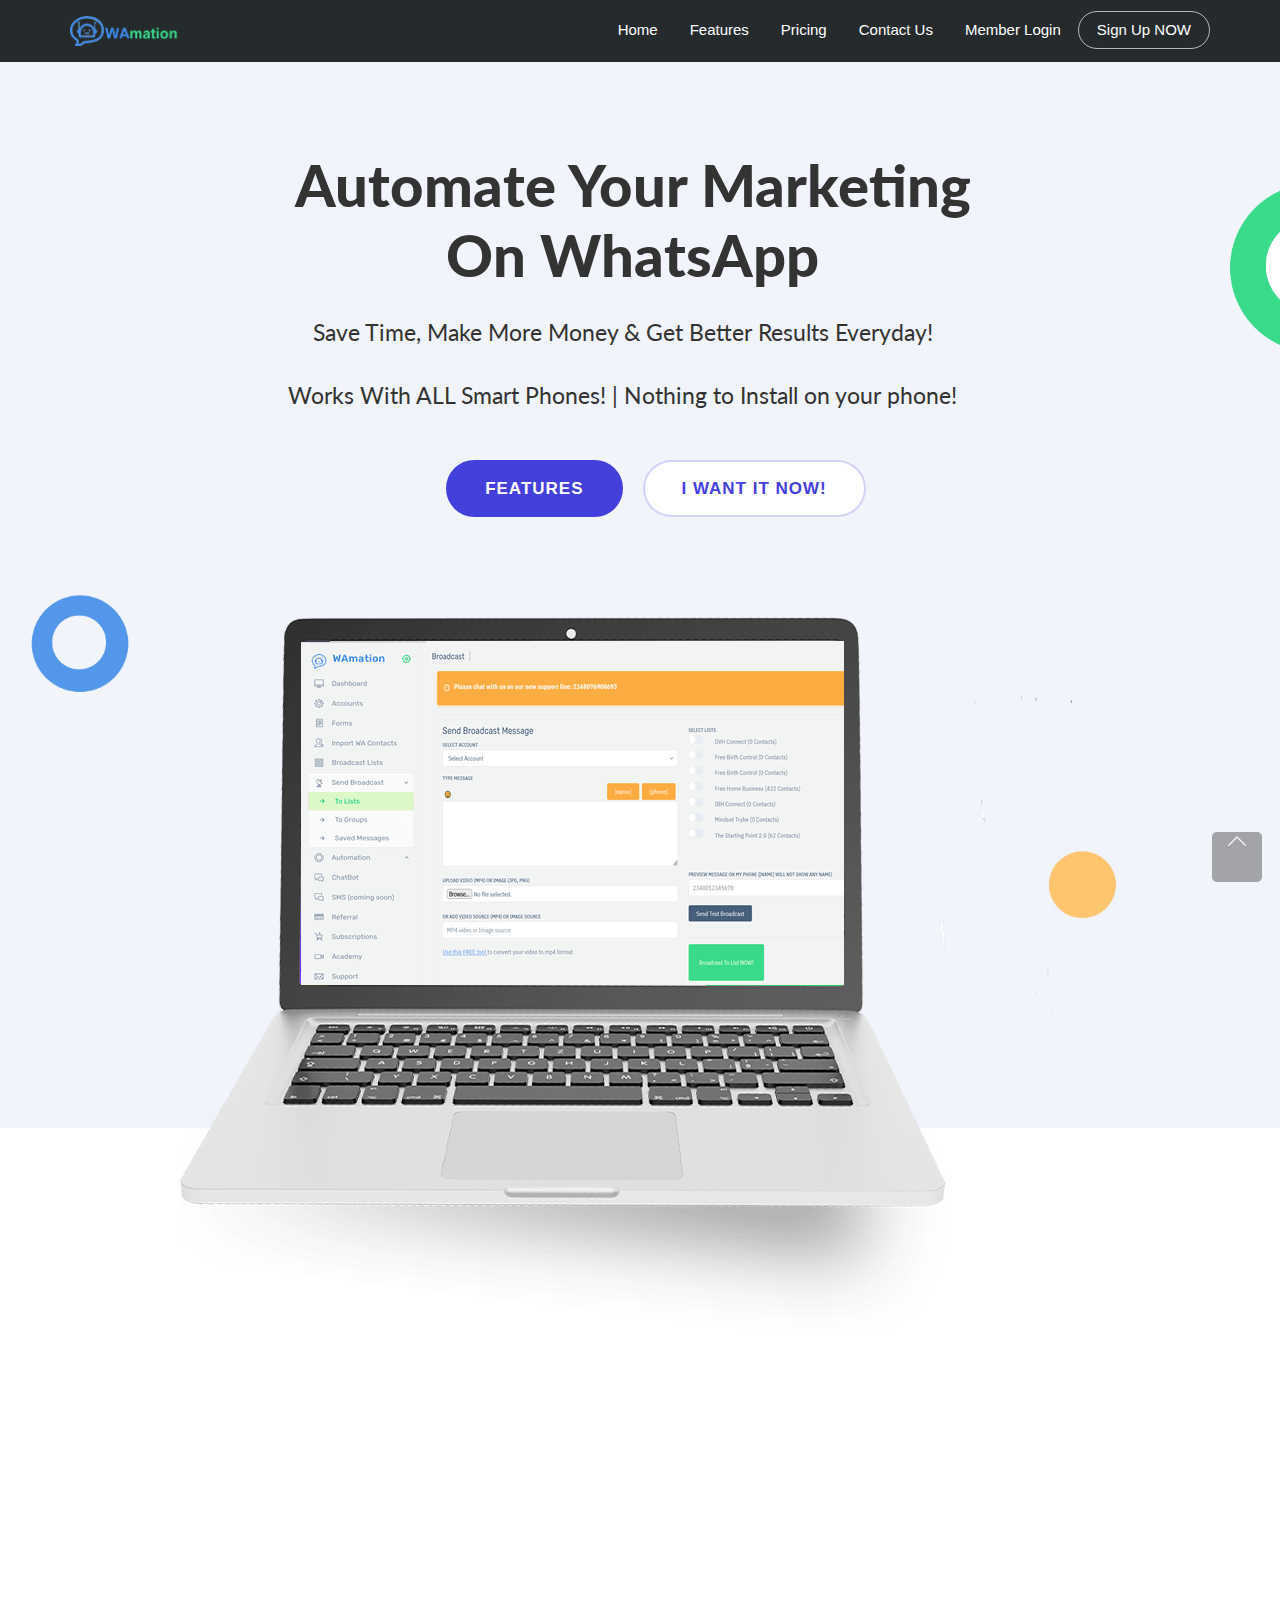
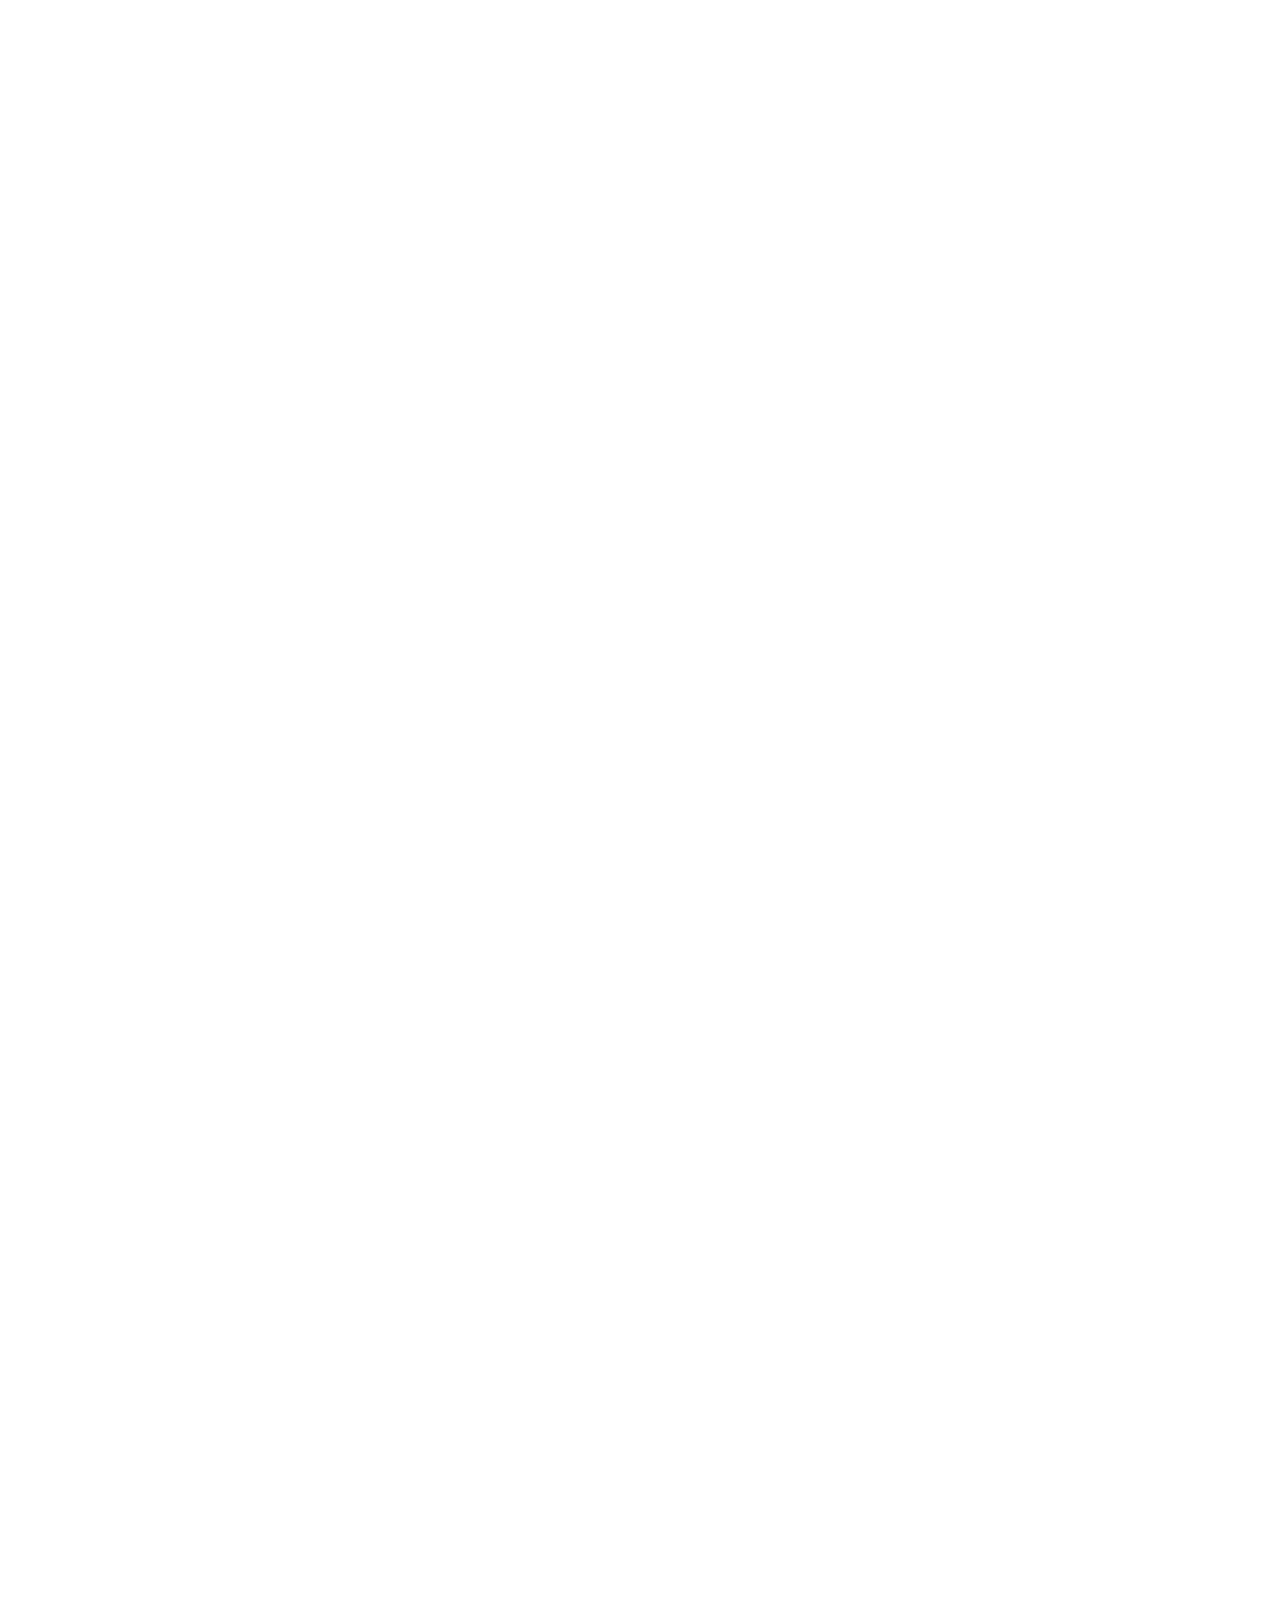
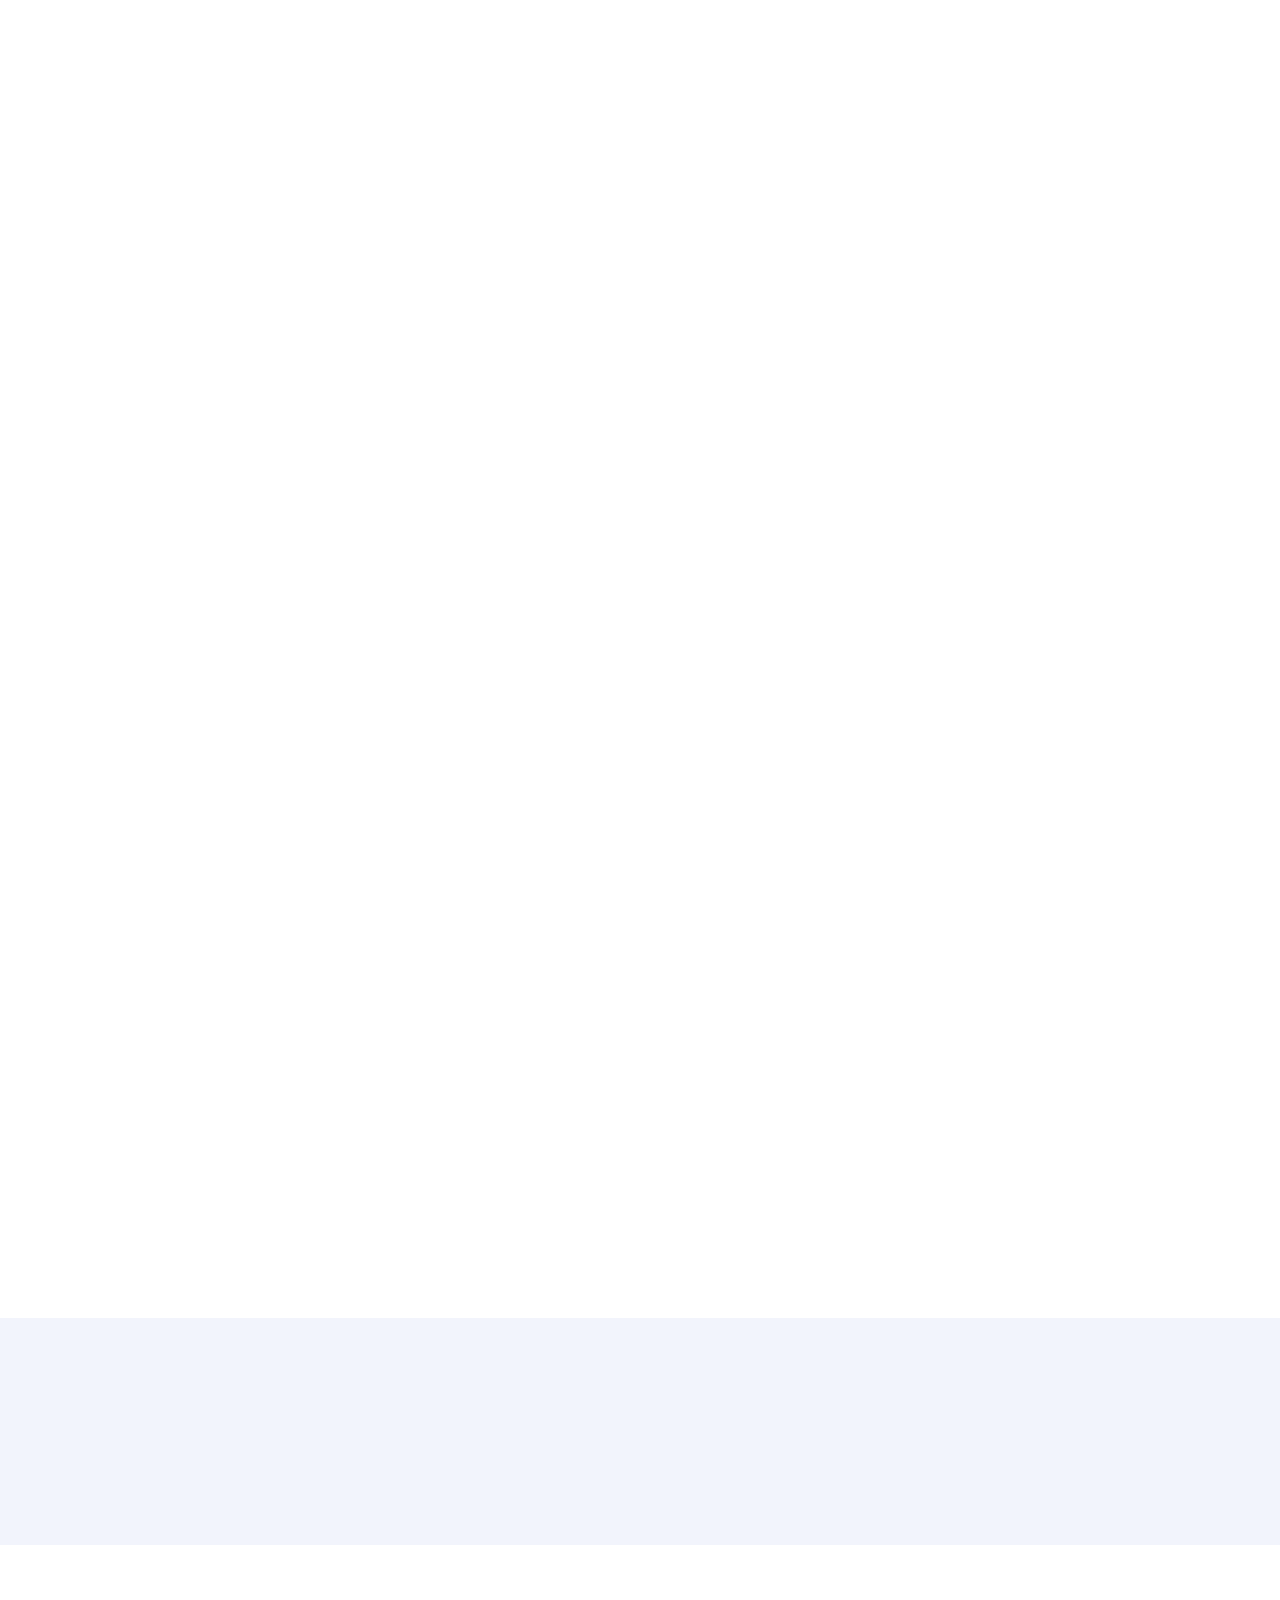
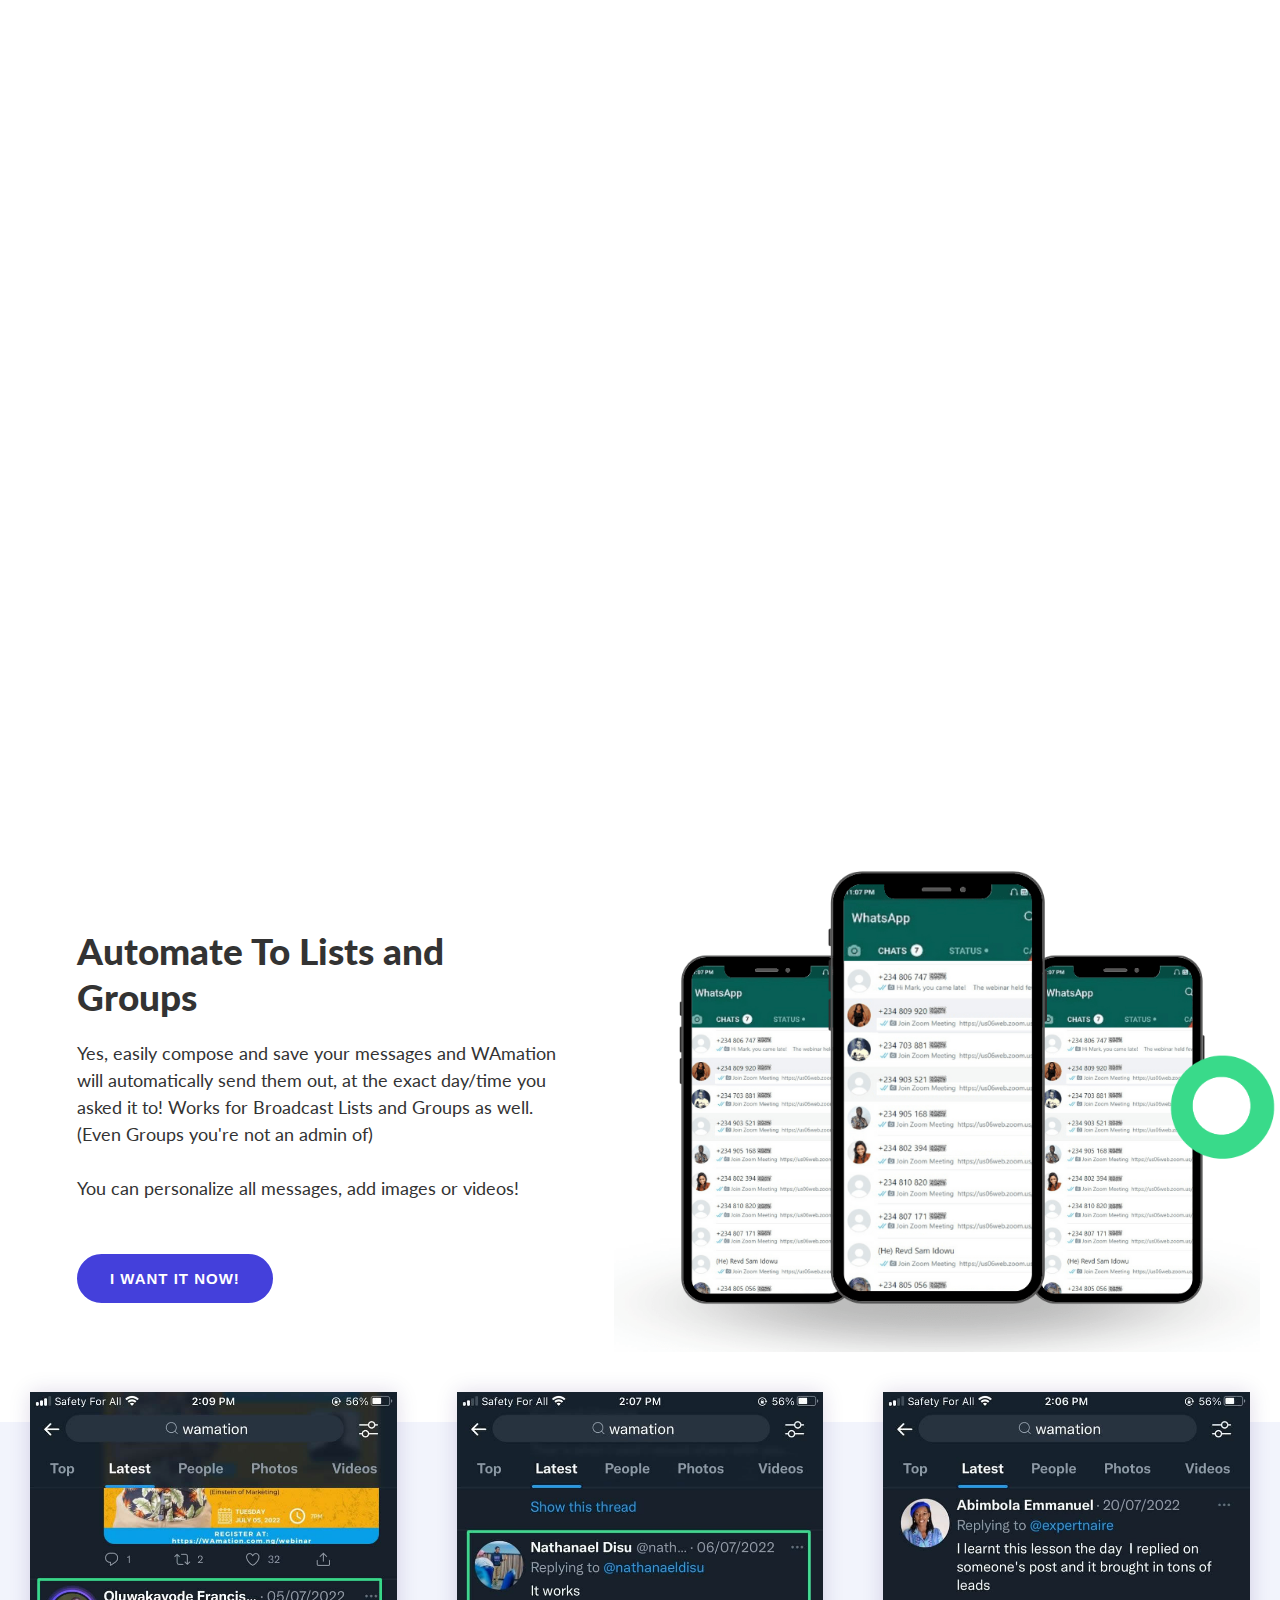
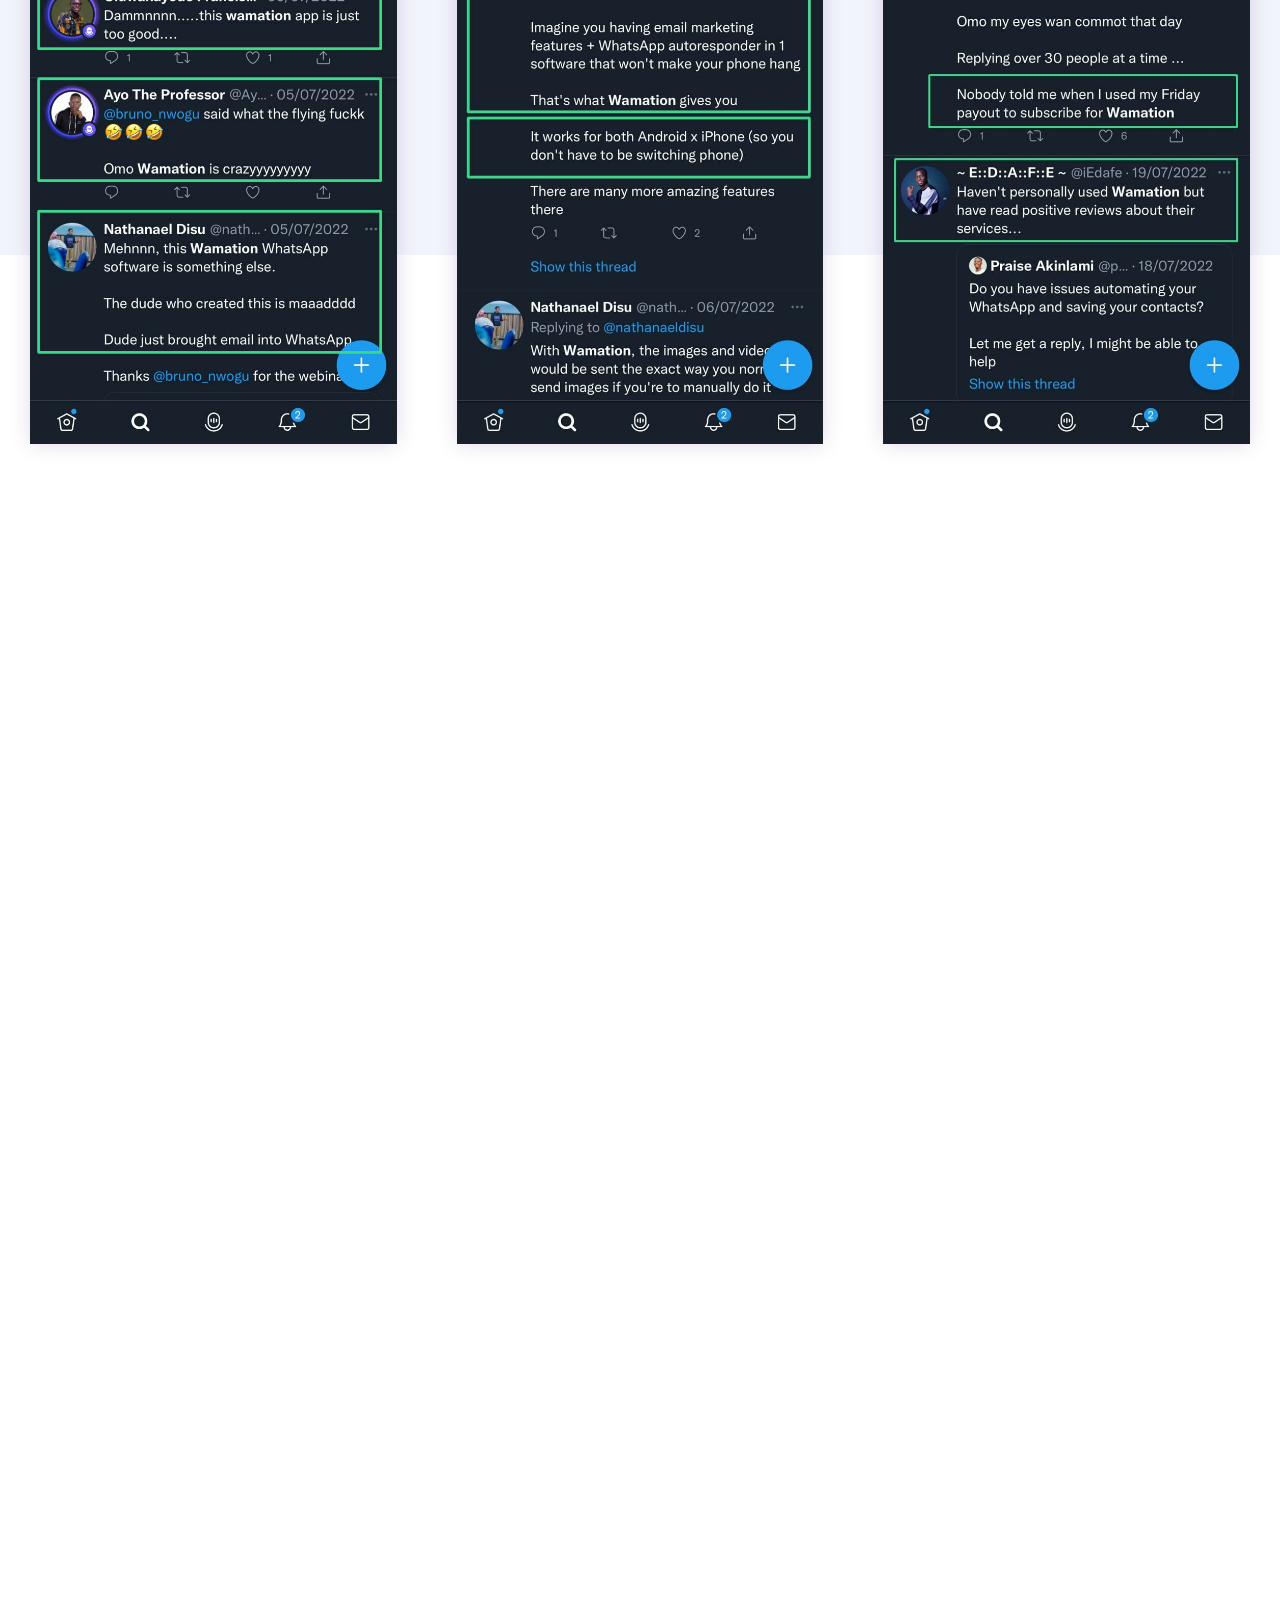
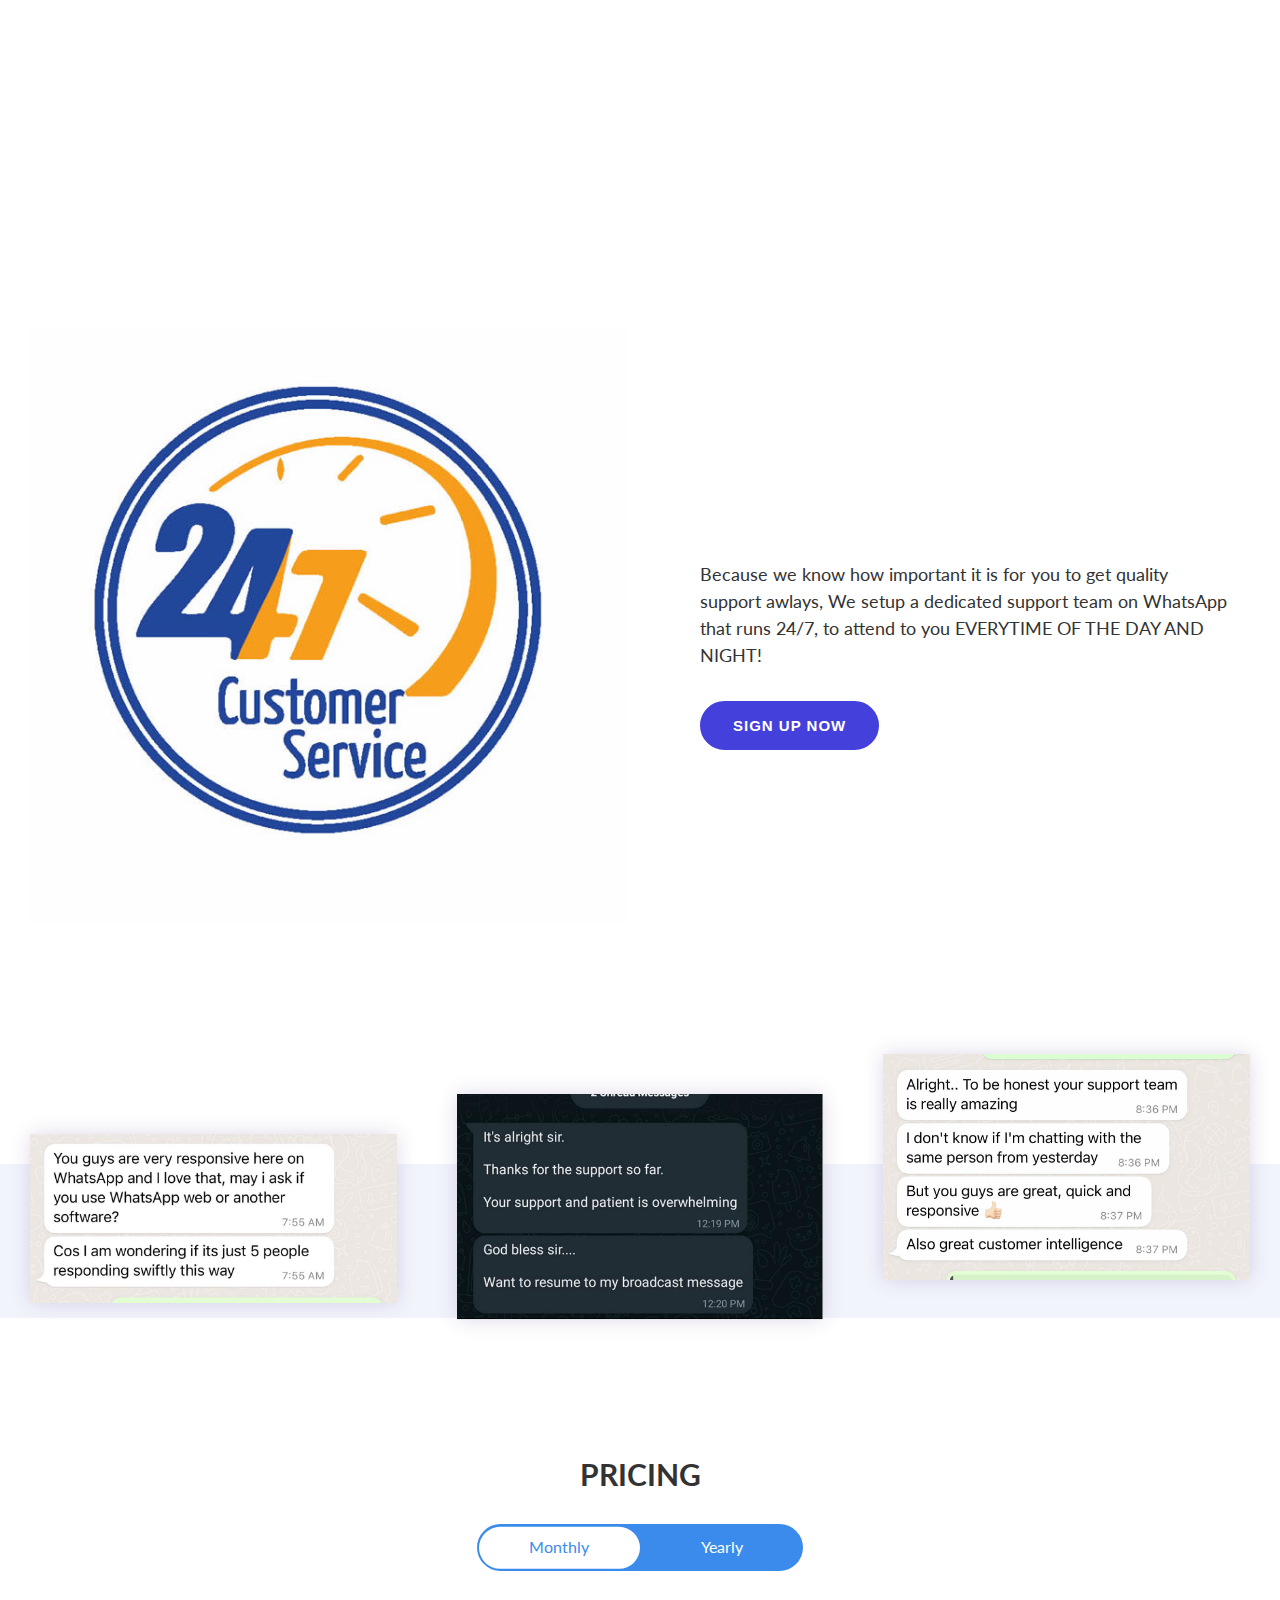
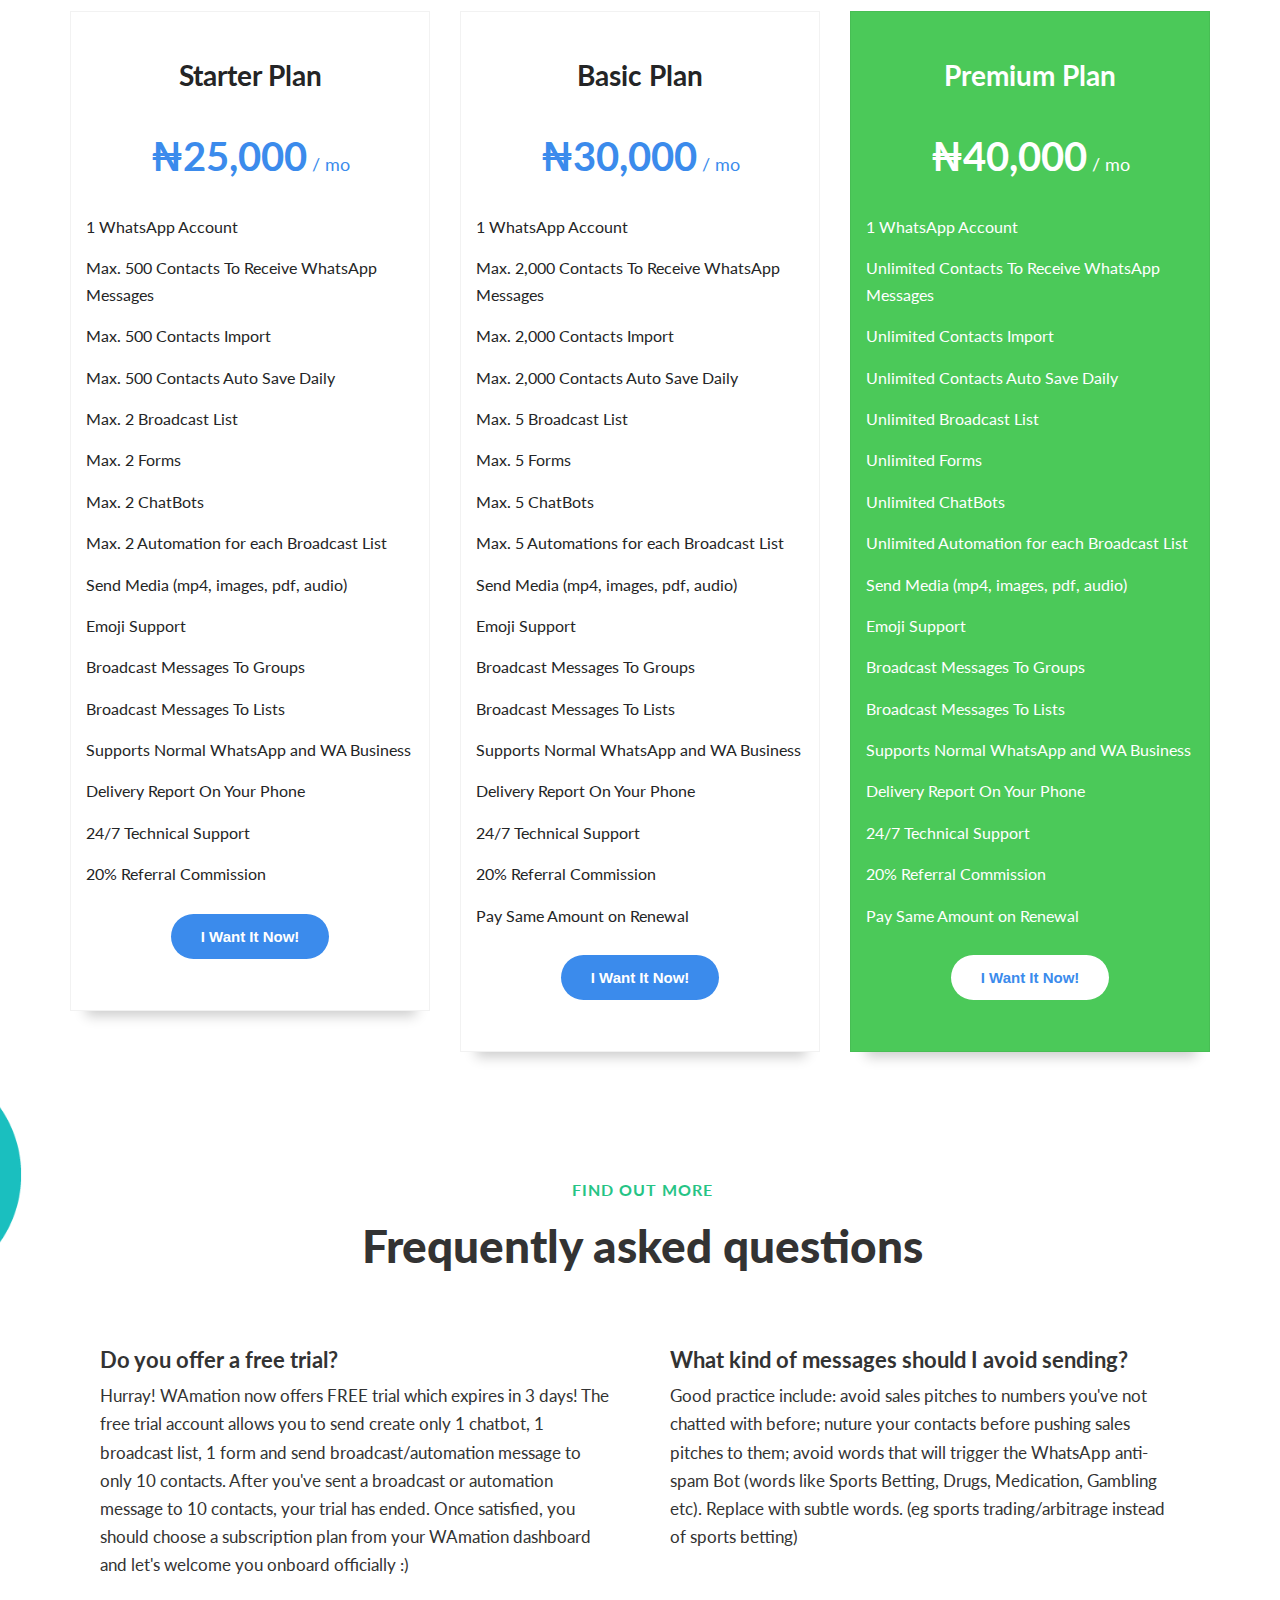
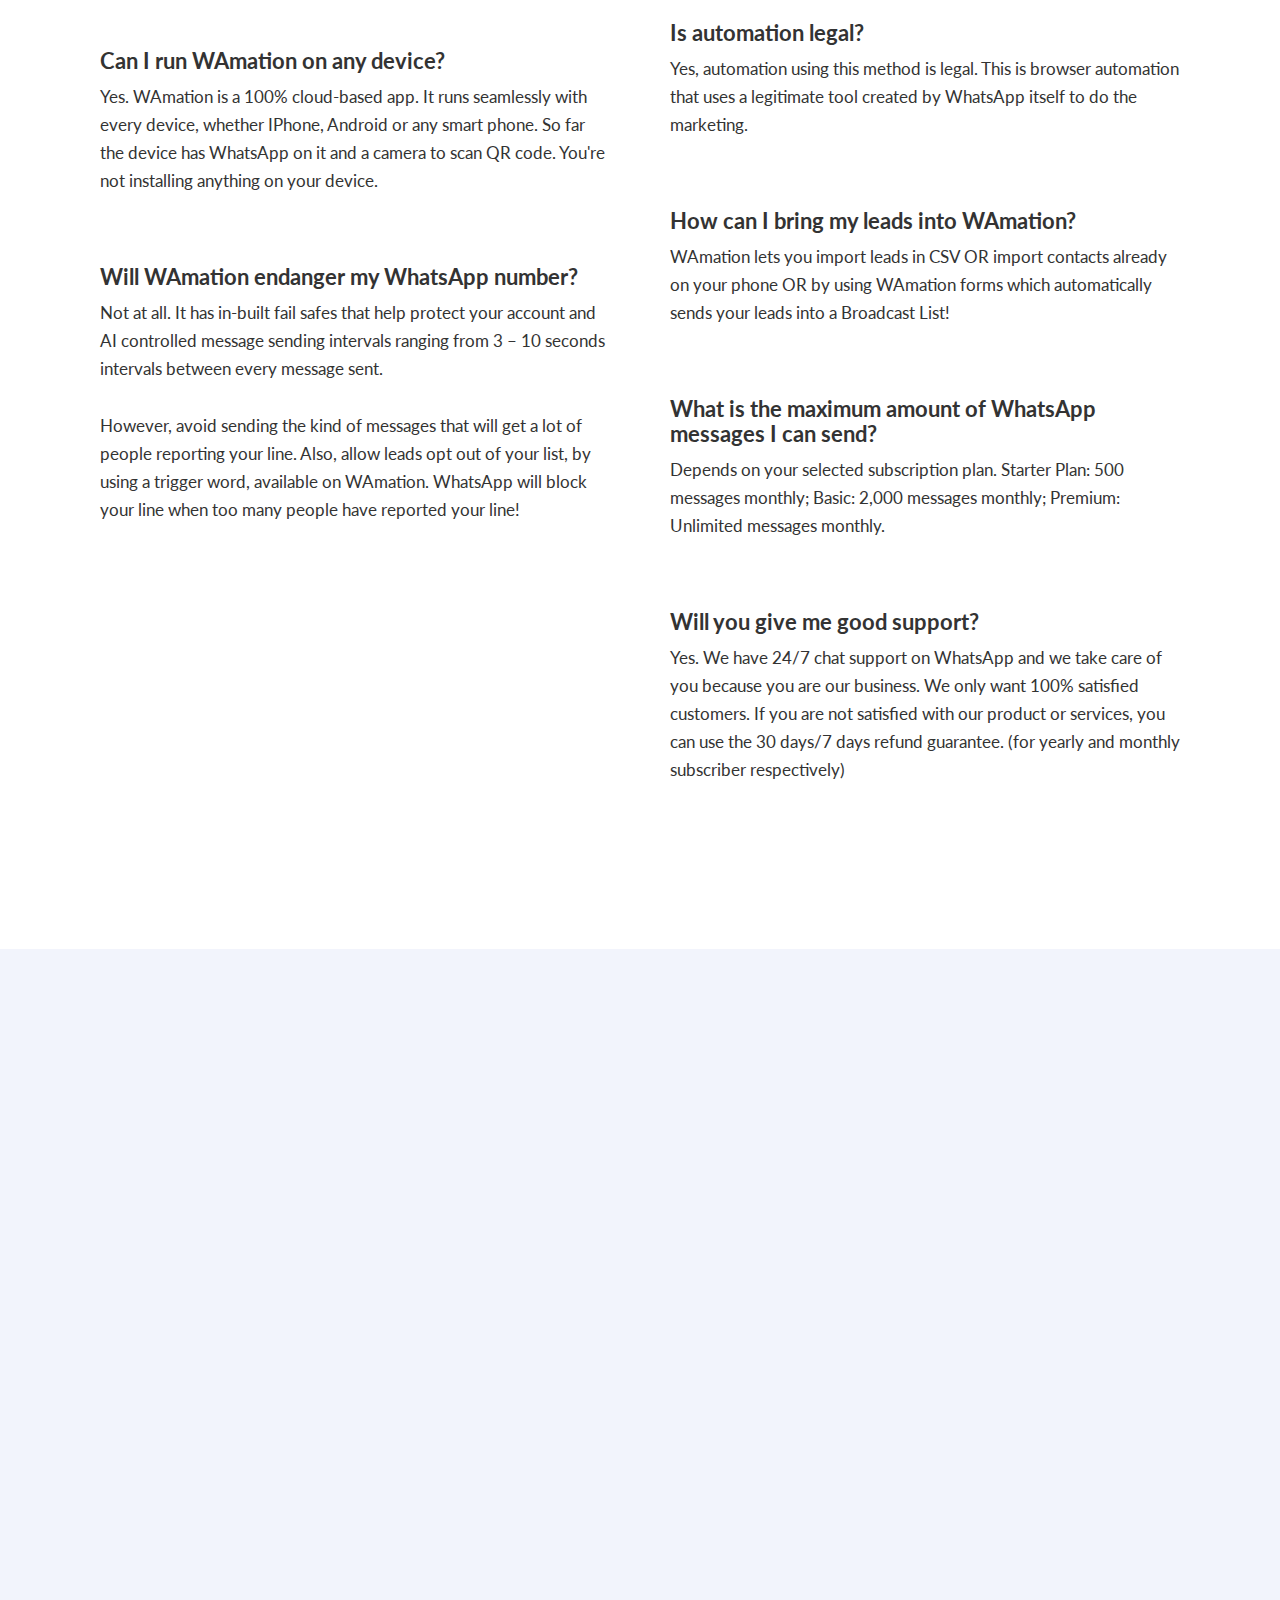
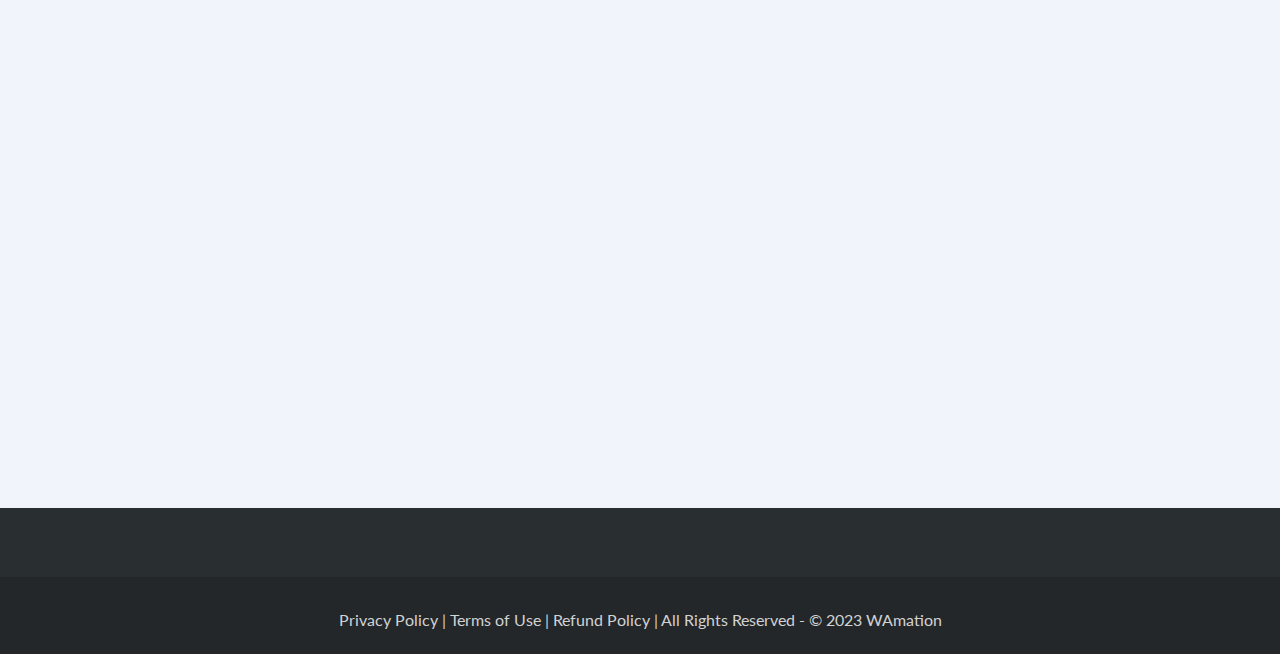
==== commit 84de24b2: "Update index.html" ====
--- a/index.html
+++ b/index.html
@@ -1,7 +1,7 @@
-<html class="js csspointerevents no-touchevents mediaqueries csspointerevents no-touchevents mediaqueries" lang="en-US"><!--<![endif]--><head><meta http-equiv="content-type" content="text/html;charset=UTF-8">
-
-
-<script async="" src="https://connect.facebook.net/en_US/fbevents.js"></script><script async="" src="https://connect.facebook.net/en_US/fbevents.js"></script><script type="application/ld+json">
+<html class="js csspointerevents no-touchevents mediaqueries csspointerevents no-touchevents mediaqueries csspointerevents no-touchevents mediaqueries" lang="en-US"><!--<![endif]--><head><meta http-equiv="content-type" content="text/html;charset=UTF-8">
+
+
+<script async="" src="https://connect.facebook.net/en_US/fbevents.js"></script><script async="" src="https://connect.facebook.net/en_US/fbevents.js"></script><script async="" src="https://connect.facebook.net/en_US/fbevents.js"></script><script type="application/ld+json">
 {
   "@context": "http://schema.org",
   "@type": "Organization",
@@ -207,7 +207,7 @@
 window._wpemojiSettings = {"baseUrl":"https:\/\/s.w.org\/images\/core\/emoji\/14.0.0\/72x72\/","ext":".png","svgUrl":"https:\/\/s.w.org\/images\/core\/emoji\/14.0.0\/svg\/","svgExt":".svg","source":{"concatemoji":"wp-includes\/js\/wp-emoji-release.min.js?ver=6.0.1"}};
 /*! This file is auto-generated */
 !function(e,a,t){var n,r,o,i=a.createElement("canvas"),p=i.getContext&&i.getContext("2d");function s(e,t){var a=String.fromCharCode,e=(p.clearRect(0,0,i.width,i.height),p.fillText(a.apply(this,e),0,0),i.toDataURL());return p.clearRect(0,0,i.width,i.height),p.fillText(a.apply(this,t),0,0),e===i.toDataURL()}function c(e){var t=a.createElement("script");t.src=e,t.defer=t.type="text/javascript",a.getElementsByTagName("head")[0].appendChild(t)}for(o=Array("flag","emoji"),t.supports={everything:!0,everythingExceptFlag:!0},r=0;r<o.length;r++)t.supports[o[r]]=function(e){if(!p||!p.fillText)return!1;switch(p.textBaseline="top",p.font="600 32px Arial",e){case"flag":return s([127987,65039,8205,9895,65039],[127987,65039,8203,9895,65039])?!1:!s([55356,56826,55356,56819],[55356,56826,8203,55356,56819])&&!s([55356,57332,56128,56423,56128,56418,56128,56421,56128,56430,56128,56423,56128,56447],[55356,57332,8203,56128,56423,8203,56128,56418,8203,56128,56421,8203,56128,56430,8203,56128,56423,8203,56128,56447]);case"emoji":return!s([129777,127995,8205,129778,127999],[129777,127995,8203,129778,127999])}return!1}(o[r]),t.supports.everything=t.supports.everything&&t.supports[o[r]],"flag"!==o[r]&&(t.supports.everythingExceptFlag=t.supports.everythingExceptFlag&&t.supports[o[r]]);t.supports.everythingExceptFlag=t.supports.everythingExceptFlag&&!t.supports.flag,t.DOMReady=!1,t.readyCallback=function(){t.DOMReady=!0},t.supports.everything||(n=function(){t.readyCallback()},a.addEventListener?(a.addEventListener("DOMContentLoaded",n,!1),e.addEventListener("load",n,!1)):(e.attachEvent("onload",n),a.attachEvent("onreadystatechange",function(){"complete"===a.readyState&&t.readyCallback()})),(e=t.source||{}).concatemoji?c(e.concatemoji):e.wpemoji&&e.twemoji&&(c(e.twemoji),c(e.wpemoji)))}(window,document,window._wpemojiSettings);
-</script><script src="wp-includes/js/wp-emoji-release.min.js?ver=6.0.1" type="text/javascript" defer=""></script><script src="wp-includes/js/wp-emoji-release.min.js?ver=6.0.1" type="text/javascript" defer=""></script>
+</script><script src="wp-includes/js/wp-emoji-release.min.js?ver=6.0.1" type="text/javascript" defer=""></script><script src="wp-includes/js/wp-emoji-release.min.js?ver=6.0.1" type="text/javascript" defer=""></script><script src="wp-includes/js/wp-emoji-release.min.js?ver=6.0.1" type="text/javascript" defer=""></script>
 <style type="text/css">
 img.wp-smiley,
 img.emoji {
@@ -833,7 +833,42 @@
   </head>
 
 
-<body class="page-template-default page page-id-6828 theme-stratusx groovy_menu_2-4-6 _masterslider _msp_version_3.6.1 woocommerce-no-js ehf-template-stratusx ehf-stylesheet-stratusx-child elementor-default elementor-kit-7569 elementor-page elementor-page-6828 th-sticky-header loaded headhesive e--ua-blink e--ua-chrome e--ua-webkit" data-elementor-device-mode="tablet"><header class="banner navbar navbar-default navbar-static-top th-dark-tr dark-header headhesive--clone headhesive--stick headhesive--clone headhesive--stick" role="banner" data-transparent-header="true">
+<body class="page-template-default page page-id-6828 theme-stratusx groovy_menu_2-4-6 _masterslider _msp_version_3.6.1 woocommerce-no-js ehf-template-stratusx ehf-stylesheet-stratusx-child elementor-default elementor-kit-7569 elementor-page elementor-page-6828 th-sticky-header loaded headhesive e--ua-blink e--ua-chrome e--ua-webkit" data-elementor-device-mode="tablet"><header class="banner navbar navbar-default navbar-static-top th-dark-tr dark-header headhesive--clone headhesive--stick headhesive--clone headhesive--stick headhesive--clone" role="banner" data-transparent-header="true">
+      <div class="container">
+        <div class="navbar-header">
+            <button type="button" class="navbar-toggle collapsed" data-toggle="collapse" data-target=".navbar-collapse">
+                <span class="sr-only">Toggle navigation</span>
+                <span class="icon-bar"></span>
+                <span class="icon-bar"></span>
+                <span class="icon-bar"></span>
+            </button>
+            <div id="logo">
+                <a href="index.php">
+                                            <img data-rjs="2" class="logo-trans logo-reg" src="images/logonew.png" height="60" width="272" alt="WAmation">
+                                        <img data-rjs="2" class="logo-main logo-reg" src="images/logonew.png" height="60" width="272" alt="WAmation">
+        </a>
+            </div>
+        </div>
+
+        
+        <nav class="collapse navbar-collapse bs-navbar-collapse" role="navigation" style="height: 0px;">
+            <ul id="menu-stratus" class="nav navbar-nav"><li class="col2-mega col3-mega menu-item menu-item-type-custom menu-item-object-custom menu-item-home current-menu-ancestor current-menu-parent menu-item-6496"><a class="elementor-item" href="index.php">Home </a>
+</li>
+<li class="menu-item menu-item-type-custom menu-item-object-custom menu-item-6431"><a class="elementor-item" href="#features">Features </a>
+</li>
+<li class="menu-item menu-item-type-post_type menu-item-object-page menu-item-6494"><a class="dropdown-toggle elementor-item" href="#pricing">Pricing </a>
+</li>
+
+<li class="menu-item menu-item-type-post_type menu-item-object-page menu-item-64942"><a class="dropdown-toggle elementor-item" href="contact">Contact Us </a>
+</li>
+
+<li class="menu-item menu-item-type-post_type menu-item-object-page menu-item-6494"><a class="dropdown-toggle elementor-item" href="https://app.wamation.com.ng">Member Login </a>
+</li>
+
+<li class="th-accent menu-item menu-item-type-custom menu-item-object-custom menu-item-6493"><a target="_blank" rel="noopener" href="#pricing">Sign Up NOW</a></li>
+</ul>        </nav>
+  </div>
+</header><header class="banner navbar navbar-default navbar-static-top th-dark-tr dark-header headhesive--clone headhesive--stick headhesive--clone headhesive--stick" role="banner" data-transparent-header="true">
       <div class="container">
         <div class="navbar-header">
             <button type="button" class="navbar-toggle collapsed" data-toggle="collapse" data-target=".navbar-collapse">
@@ -927,12 +962,7 @@
                 <span class="icon-bar"></span>
                 <span class="icon-bar"></span>
             </button>
-            <div id="logo">
-                <a href="index.php">
-                                            <img data-rjs="2" class="logo-trans logo-reg" src="images/logonew.png" height="60" width="272" alt="WAmation">
-                                        <img data-rjs="2" class="logo-main logo-reg" src="images/logonew.png" height="60" width="272" alt="WAmation">
-        </a>
-            </div>
+            
         </div>
 
         
@@ -974,13 +1004,13 @@
           <div class="elementor-column elementor-col-100 elementor-top-column elementor-element elementor-element-1a02cfc7" data-id="1a02cfc7" data-element_type="column">
       <div class="elementor-column-wrap elementor-element-populated">
               <div class="elementor-widget-wrap">
-            <div class="elementor-element elementor-element-3ea0dfd elementor-widget__width-initial elementor-absolute elementor-invisible elementor-widget elementor-widget-image" data-id="3ea0dfd" data-element_type="widget" data-settings="{&quot;_position&quot;:&quot;absolute&quot;,&quot;_animation&quot;:&quot;fadeInRight&quot;,&quot;_animation_delay&quot;:300}" data-widget_type="image.default">
+            <div class="elementor-element elementor-element-3ea0dfd elementor-widget__width-initial elementor-absolute elementor-widget elementor-widget-image animated fadeInRight" data-id="3ea0dfd" data-element_type="widget" data-settings="{&quot;_position&quot;:&quot;absolute&quot;,&quot;_animation&quot;:&quot;fadeInRight&quot;,&quot;_animation_delay&quot;:300}" data-widget_type="image.default">
         <div class="elementor-widget-container">
                 <div class="elementor-image">
                         <img src="images/1.png" class="attachment-full size-full" alt="">                           </div>
             </div>
         </div>
-        <div class="elementor-element elementor-element-9cbe9e7 elementor-widget__width-auto elementor-absolute elementor-view-default elementor-invisible elementor-widget elementor-widget-icon" data-id="9cbe9e7" data-element_type="widget" data-settings="{&quot;_position&quot;:&quot;absolute&quot;,&quot;_animation&quot;:&quot;fadeInLeft&quot;,&quot;_animation_delay&quot;:100}" data-widget_type="icon.default">
+        <div class="elementor-element elementor-element-9cbe9e7 elementor-widget__width-auto elementor-absolute elementor-view-default elementor-widget elementor-widget-icon animated fadeInLeft" data-id="9cbe9e7" data-element_type="widget" data-settings="{&quot;_position&quot;:&quot;absolute&quot;,&quot;_animation&quot;:&quot;fadeInLeft&quot;,&quot;_animation_delay&quot;:100}" data-widget_type="icon.default">
         <div class="elementor-widget-container">
           <div class="elementor-icon-wrapper">
       <div class="elementor-icon">
@@ -988,18 +1018,18 @@
     </div>
         </div>
         </div>
-                <div class="elementor-element elementor-element-36660d06 elementor-invisible elementor-widget elementor-widget-heading" data-id="36660d06" data-element_type="widget" data-settings="{&quot;_animation&quot;:&quot;fadeInDown&quot;}" data-widget_type="heading.default">
+                <div class="elementor-element elementor-element-36660d06 elementor-widget elementor-widget-heading animated fadeInDown" data-id="36660d06" data-element_type="widget" data-settings="{&quot;_animation&quot;:&quot;fadeInDown&quot;}" data-widget_type="heading.default">
         <div class="elementor-widget-container">
       <h1 class="elementor-heading-title elementor-size-default">Automate Your Marketing On WhatsApp</h1>   </div>
         </div>
-        <div class="elementor-element elementor-element-2a199672 elementor-invisible elementor-widget elementor-widget-heading" data-id="2a199672" data-element_type="widget" data-settings="{&quot;_animation&quot;:&quot;fadeInUp&quot;}" data-widget_type="heading.default">
+        <div class="elementor-element elementor-element-2a199672 elementor-widget elementor-widget-heading animated fadeInUp" data-id="2a199672" data-element_type="widget" data-settings="{&quot;_animation&quot;:&quot;fadeInUp&quot;}" data-widget_type="heading.default">
         <div class="elementor-widget-container">
       <h4 class="elementor-heading-title elementor-size-default">Save Time, Make More Money &amp; Get Better Results Everyday!</h4><br>
 
       <h4 class="elementor-heading-title elementor-size-default">Works With ALL Smart Phones! | Nothing to Install on your phone!</h4>
           </div>
         </div>
-        <div class="elementor-element elementor-element-6e59a4a8 elementor-align-right elementor-mobile-align-center elementor-widget__width-initial elementor-widget-mobile__width-inherit elementor-invisible elementor-widget elementor-widget-button" data-id="6e59a4a8" data-element_type="widget" data-settings="{&quot;_animation&quot;:&quot;fadeInUp&quot;}" data-widget_type="button.default">
+        <div class="elementor-element elementor-element-6e59a4a8 elementor-align-right elementor-mobile-align-center elementor-widget__width-initial elementor-widget-mobile__width-inherit elementor-widget elementor-widget-button animated fadeInUp" data-id="6e59a4a8" data-element_type="widget" data-settings="{&quot;_animation&quot;:&quot;fadeInUp&quot;}" data-widget_type="button.default">
         <div class="elementor-widget-container">
           <div class="elementor-button-wrapper">
       <a href="#features" class="elementor-button-link elementor-button elementor-size-lg" role="button">
@@ -1010,7 +1040,7 @@
     </div>
         </div>
         </div>
-        <div class="elementor-element elementor-element-8eb26b0 elementor-align-left elementor-mobile-align-center elementor-widget__width-initial elementor-widget-mobile__width-inherit elementor-invisible elementor-widget elementor-widget-button" data-id="8eb26b0" data-element_type="widget" data-settings="{&quot;_animation&quot;:&quot;fadeInUp&quot;}" data-widget_type="button.default">
+        <div class="elementor-element elementor-element-8eb26b0 elementor-align-left elementor-mobile-align-center elementor-widget__width-initial elementor-widget-mobile__width-inherit elementor-widget elementor-widget-button animated fadeInUp" data-id="8eb26b0" data-element_type="widget" data-settings="{&quot;_animation&quot;:&quot;fadeInUp&quot;}" data-widget_type="button.default">
         <div class="elementor-widget-container">
           <div class="elementor-button-wrapper">
       <a href="#pricing" class="elementor-button-link elementor-button elementor-size-lg" role="button">
@@ -1047,19 +1077,19 @@
     </div>
         </div>
         </div>
-        <div class="elementor-element elementor-element-c915618 elementor-widget__width-initial elementor-absolute elementor-invisible elementor-widget elementor-widget-image" data-id="c915618" data-element_type="widget" data-settings="{&quot;_position&quot;:&quot;absolute&quot;,&quot;_animation&quot;:&quot;fadeInUp&quot;,&quot;_animation_delay&quot;:400}" data-widget_type="image.default">
+        <div class="elementor-element elementor-element-c915618 elementor-widget__width-initial elementor-absolute elementor-widget elementor-widget-image animated fadeInUp" data-id="c915618" data-element_type="widget" data-settings="{&quot;_position&quot;:&quot;absolute&quot;,&quot;_animation&quot;:&quot;fadeInUp&quot;,&quot;_animation_delay&quot;:400}" data-widget_type="image.default">
         <div class="elementor-widget-container">
                 <div class="elementor-image">
                         <img src="images/2.png" class="attachment-full size-full" alt="">                           </div>
             </div>
         </div>
-        <div class="elementor-element elementor-element-2083c7ec elementor-invisible elementor-widget elementor-widget-image" data-id="2083c7ec" data-element_type="widget" data-settings="{&quot;_animation&quot;:&quot;fadeInUp&quot;}" data-widget_type="image.default">
+        <div class="elementor-element elementor-element-2083c7ec elementor-widget elementor-widget-image animated fadeInUp" data-id="2083c7ec" data-element_type="widget" data-settings="{&quot;_animation&quot;:&quot;fadeInUp&quot;}" data-widget_type="image.default">
         <div class="elementor-widget-container">
                 <div class="elementor-image">
                         <img width="983" height="776" src="images/3.png" class="attachment-full size-full" alt="" srcset="images/3.png 1017w, images/3.png 300w, images/3.png 768w, images/3.png 50w, images/3.png 133w, images/3.png 394w, images/3.png 915w, images/3.png 600w" sizes="(max-width: 1017px) 100vw, 1017px">                            </div>
             </div>
         </div>
-        <div class="elementor-element elementor-element-1446ac1 elementor-widget__width-initial elementor-absolute elementor-invisible elementor-widget elementor-widget-image" data-id="1446ac1" data-element_type="widget" data-settings="{&quot;_position&quot;:&quot;absolute&quot;,&quot;_animation&quot;:&quot;fadeInLeft&quot;,&quot;_animation_delay&quot;:200}" data-widget_type="image.default">
+        <div class="elementor-element elementor-element-1446ac1 elementor-widget__width-initial elementor-absolute elementor-widget elementor-widget-image animated fadeInLeft" data-id="1446ac1" data-element_type="widget" data-settings="{&quot;_position&quot;:&quot;absolute&quot;,&quot;_animation&quot;:&quot;fadeInLeft&quot;,&quot;_animation_delay&quot;:200}" data-widget_type="image.default">
         
         </div>
             </div>
@@ -2617,4 +2647,4 @@
 
 
 
-</section></div></div></div><span id="elementor-device-mode" class="elementor-screen-only"></span><svg style="display: none;" class="e-font-icon-svg-symbols"></svg><span id="elementor-device-mode" class="elementor-screen-only"></span><svg style="display: none;" class="e-font-icon-svg-symbols"></svg><a id="scrollUp" href="#top" style="position: fixed; z-index: 2147483647;"></a><a id="scrollUp" href="#top" style="position: fixed; z-index: 2147483647;"></a></body></html>
+</section></div></div></div><span id="elementor-device-mode" class="elementor-screen-only"></span><svg style="display: none;" class="e-font-icon-svg-symbols"></svg><span id="elementor-device-mode" class="elementor-screen-only"></span><svg style="display: none;" class="e-font-icon-svg-symbols"></svg><span id="elementor-device-mode" class="elementor-screen-only"></span><svg style="display: none;" class="e-font-icon-svg-symbols"></svg><a id="scrollUp" href="#top" style="position: fixed; z-index: 2147483647;"></a><a id="scrollUp" href="#top" style="position: fixed; z-index: 2147483647;"></a><a id="scrollUp" href="#top" style="display: none; position: fixed; z-index: 2147483647;"></a></body></html>
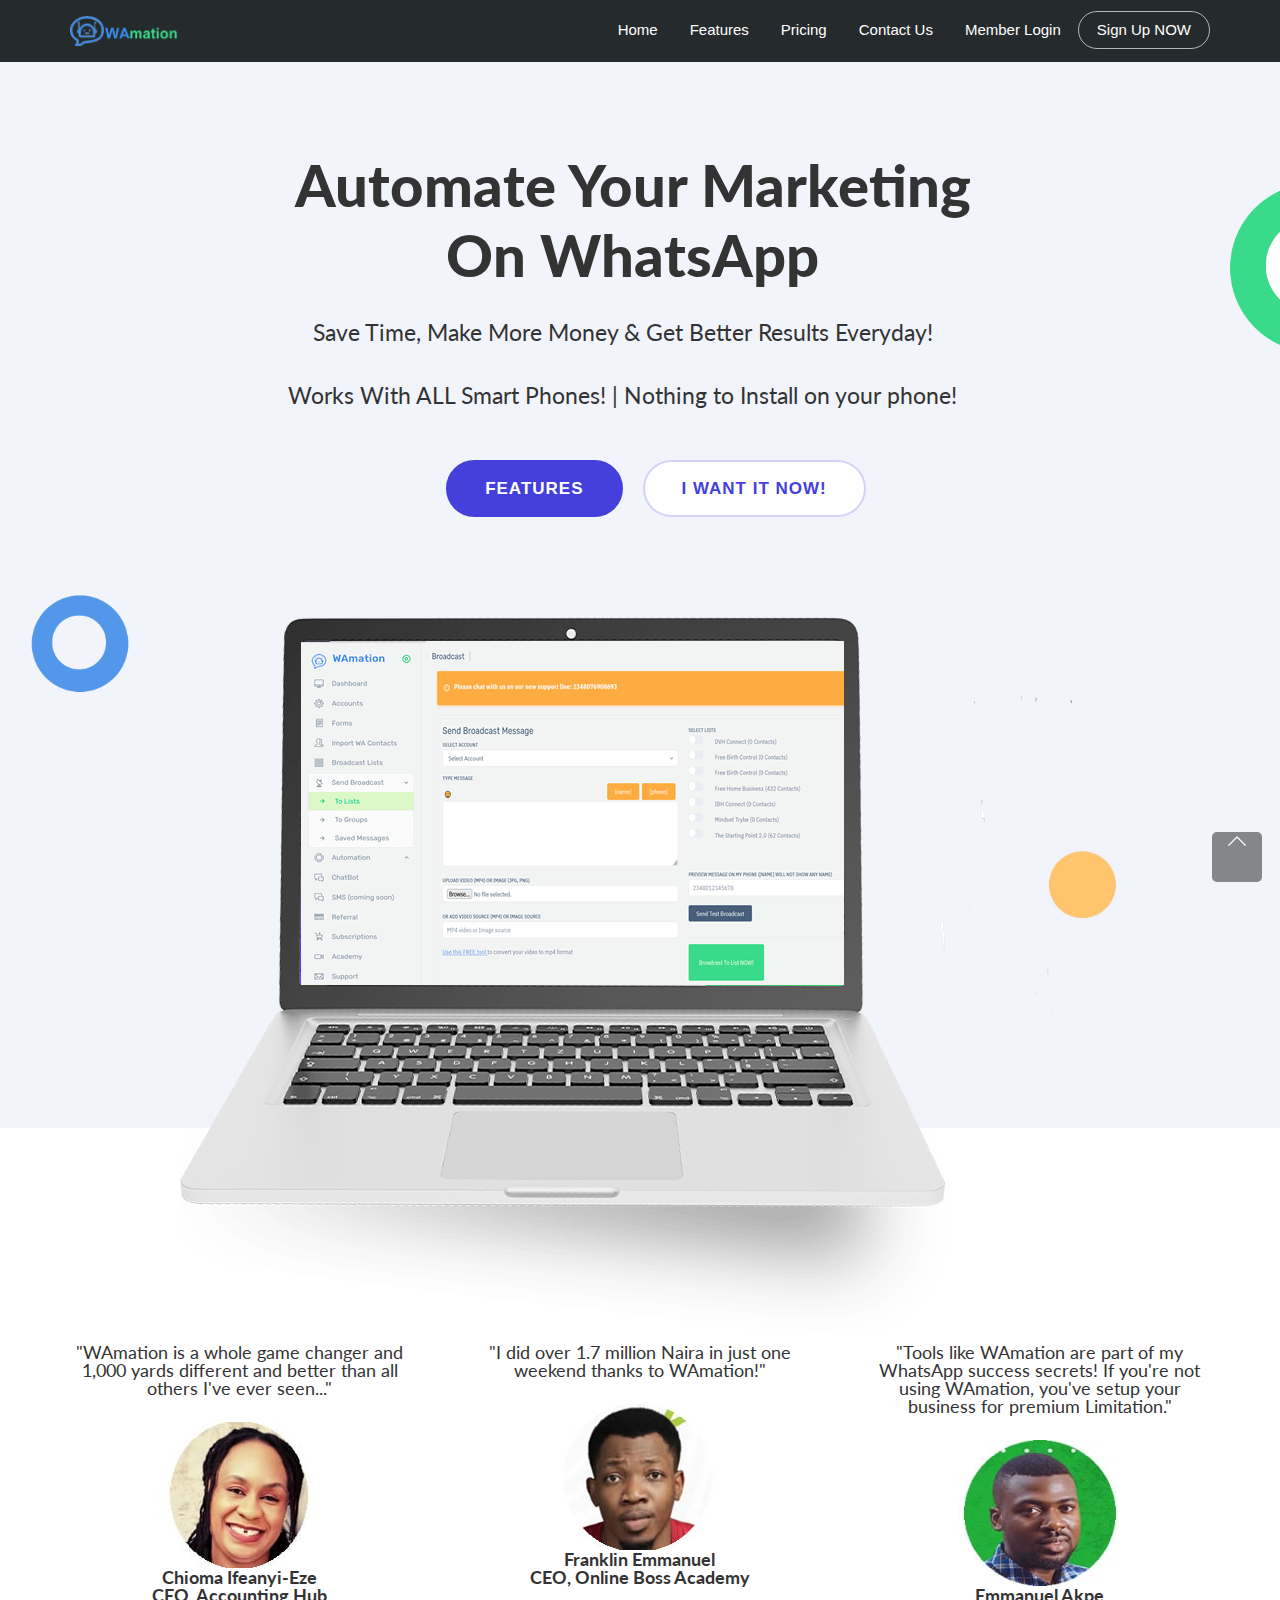
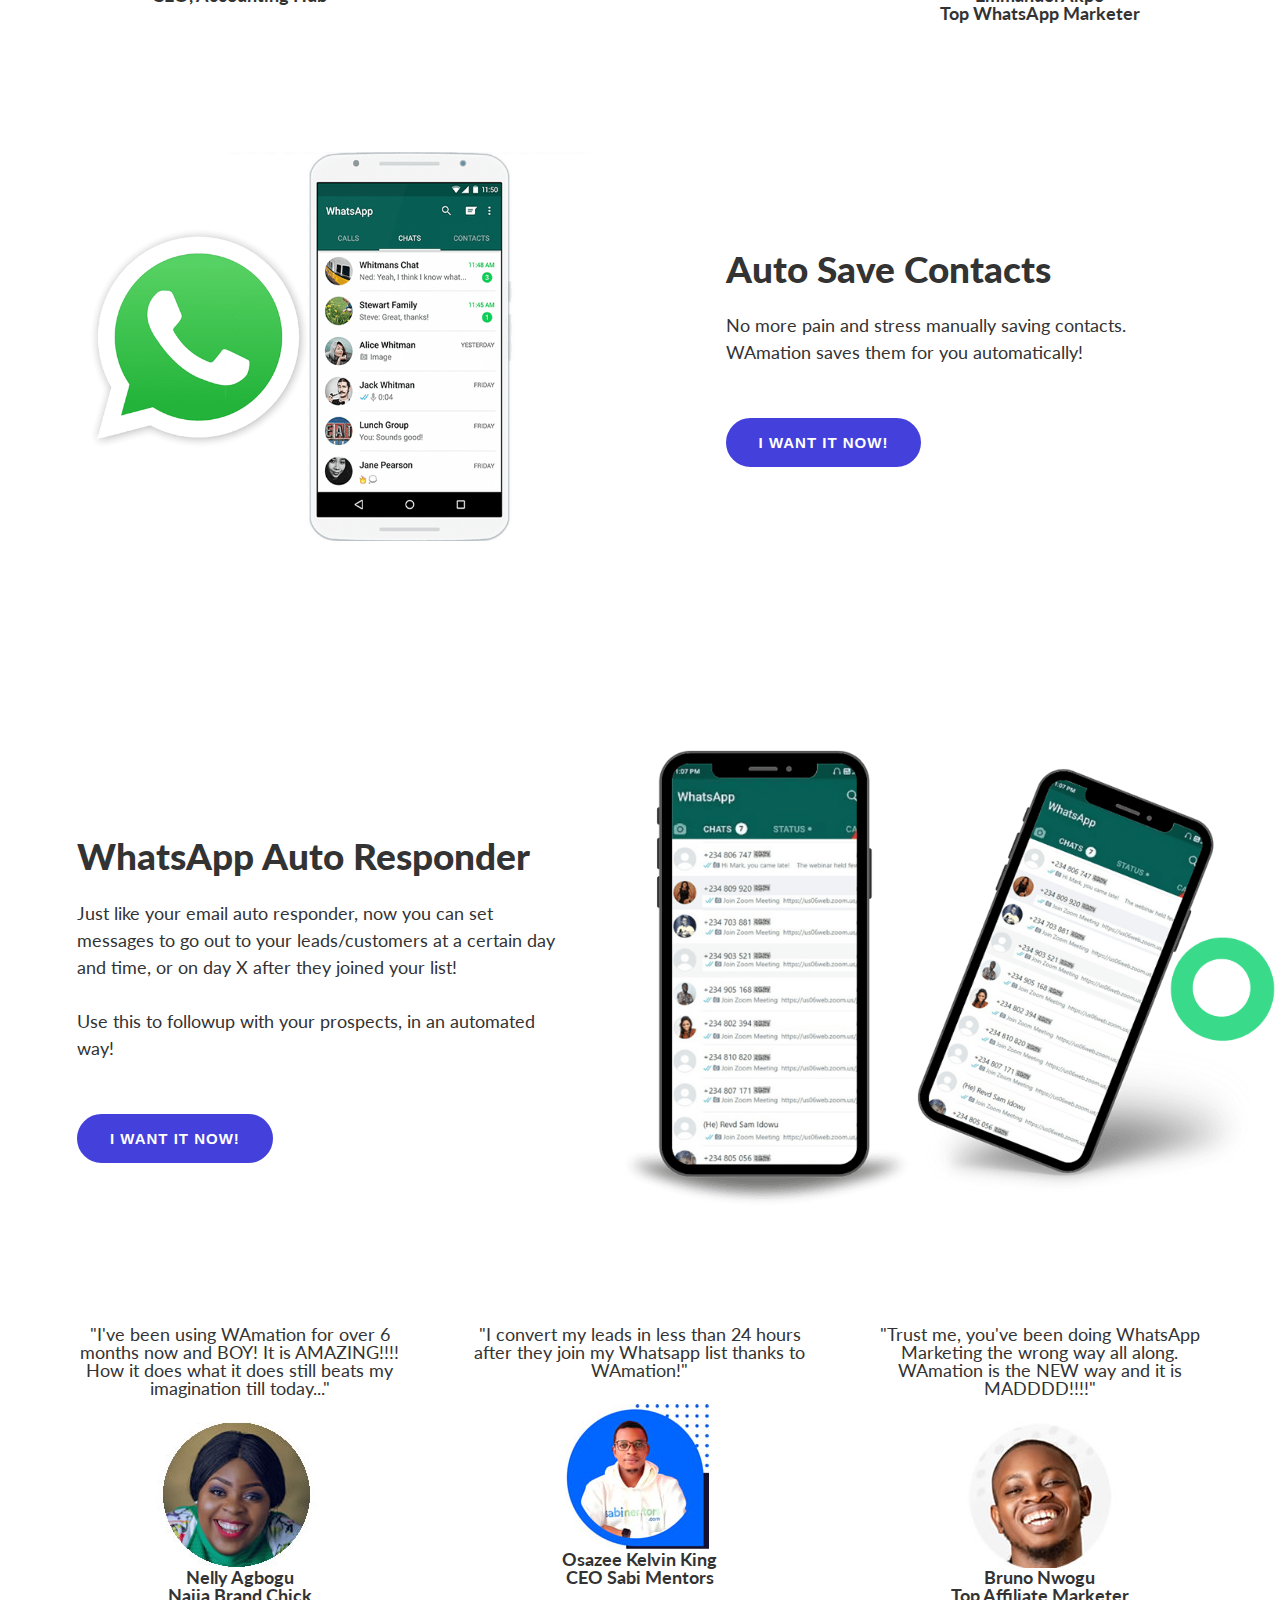
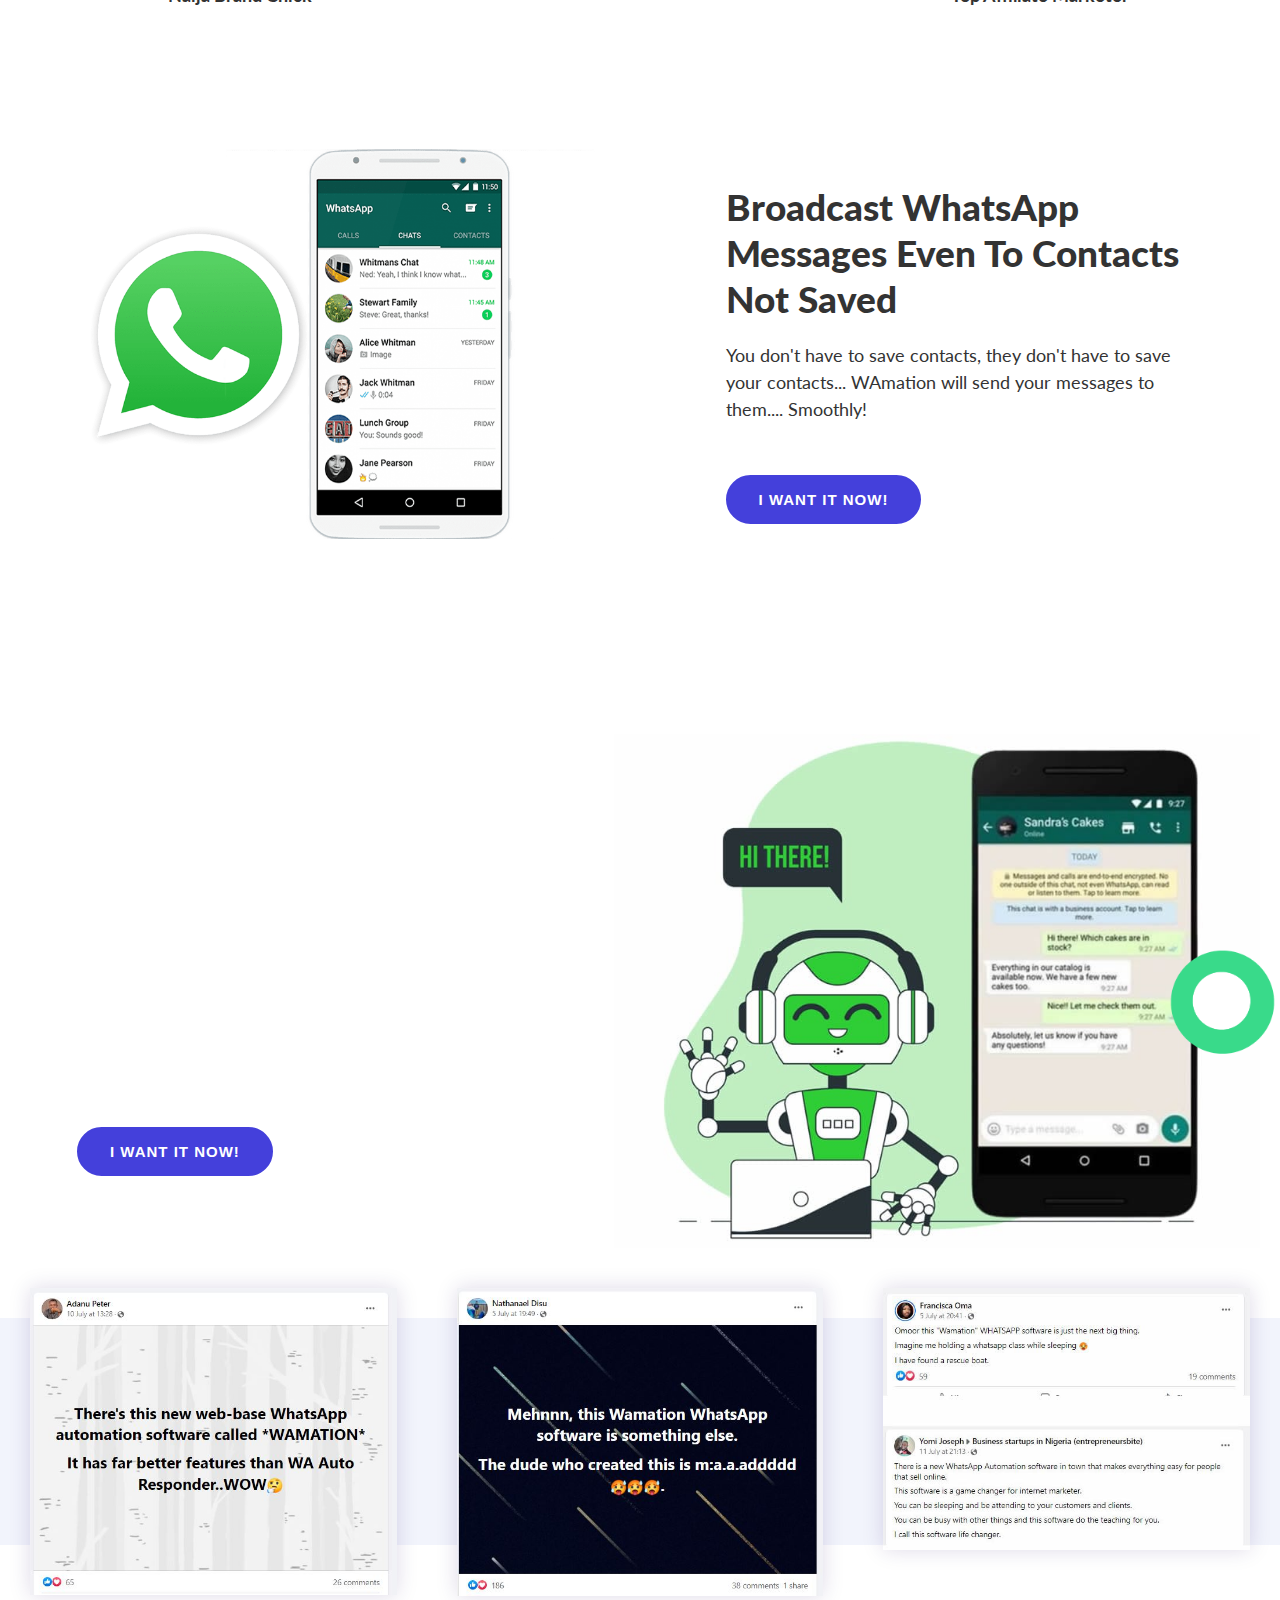
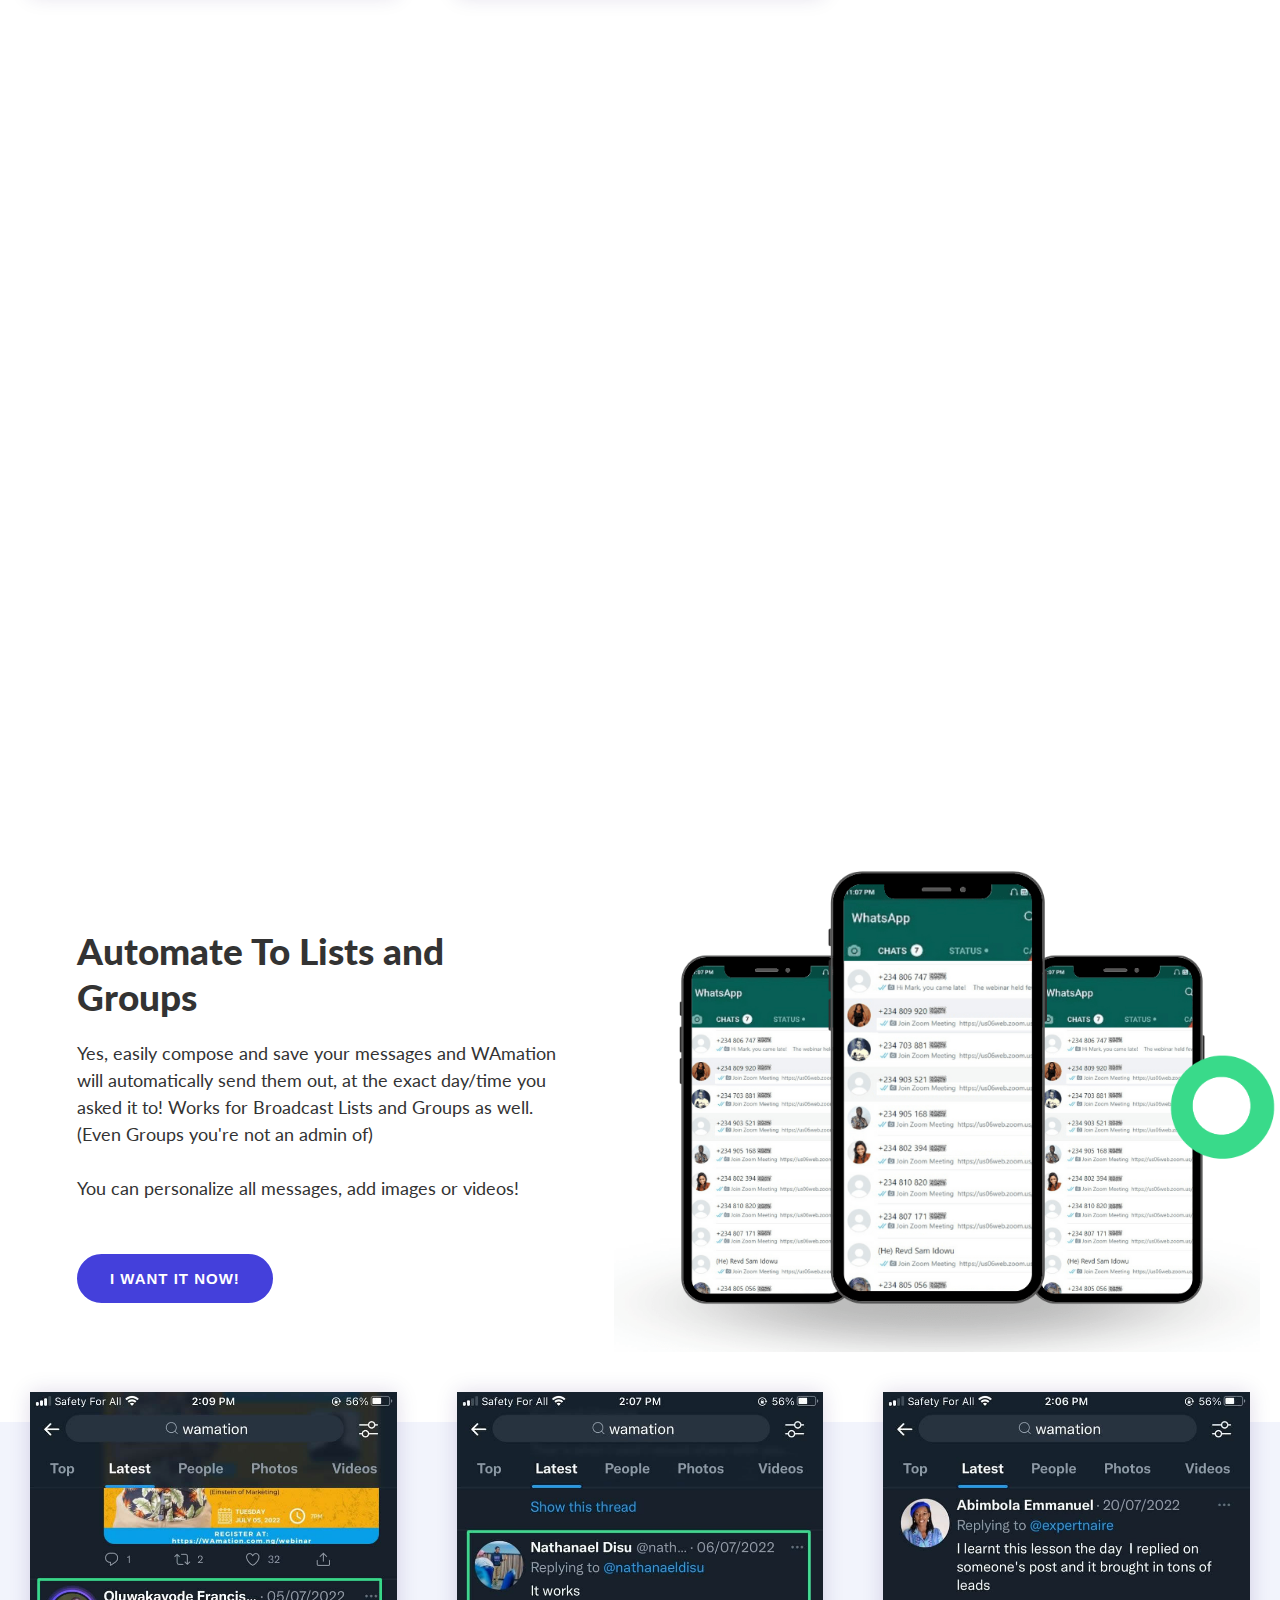
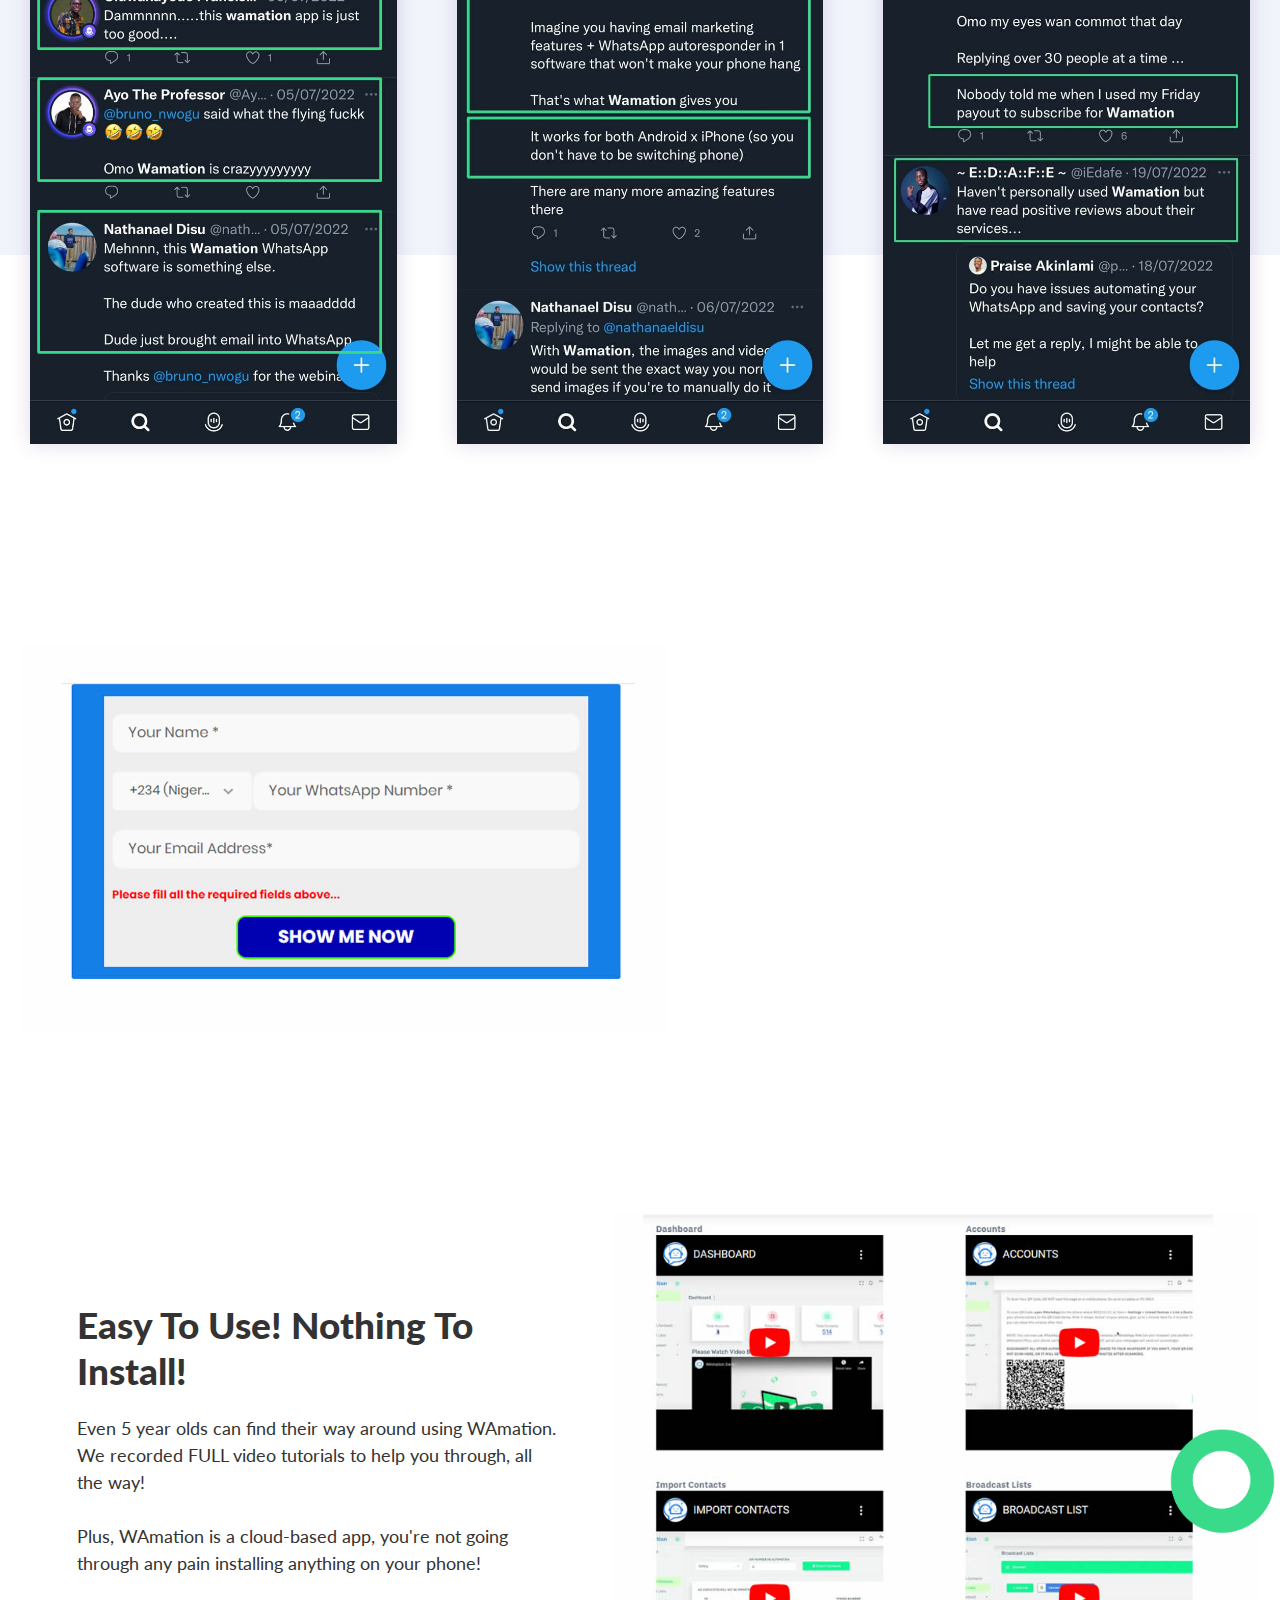
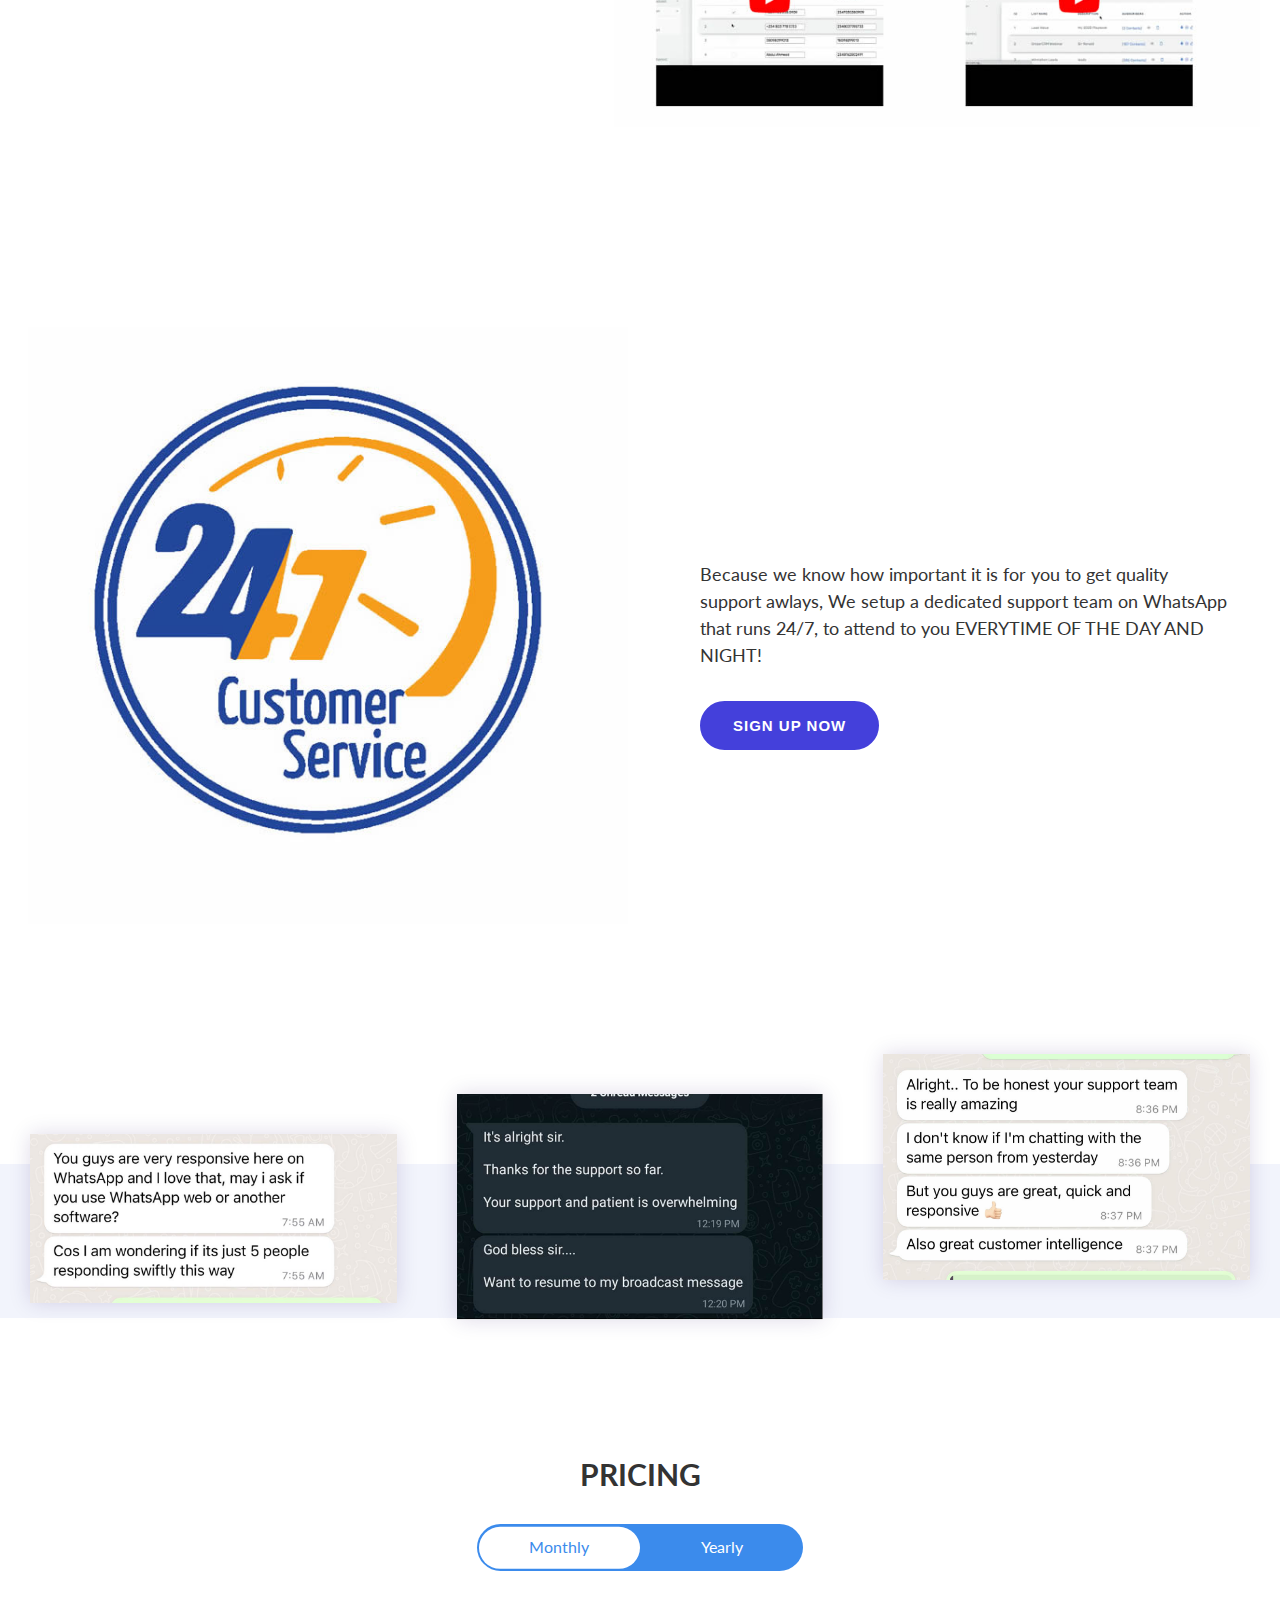
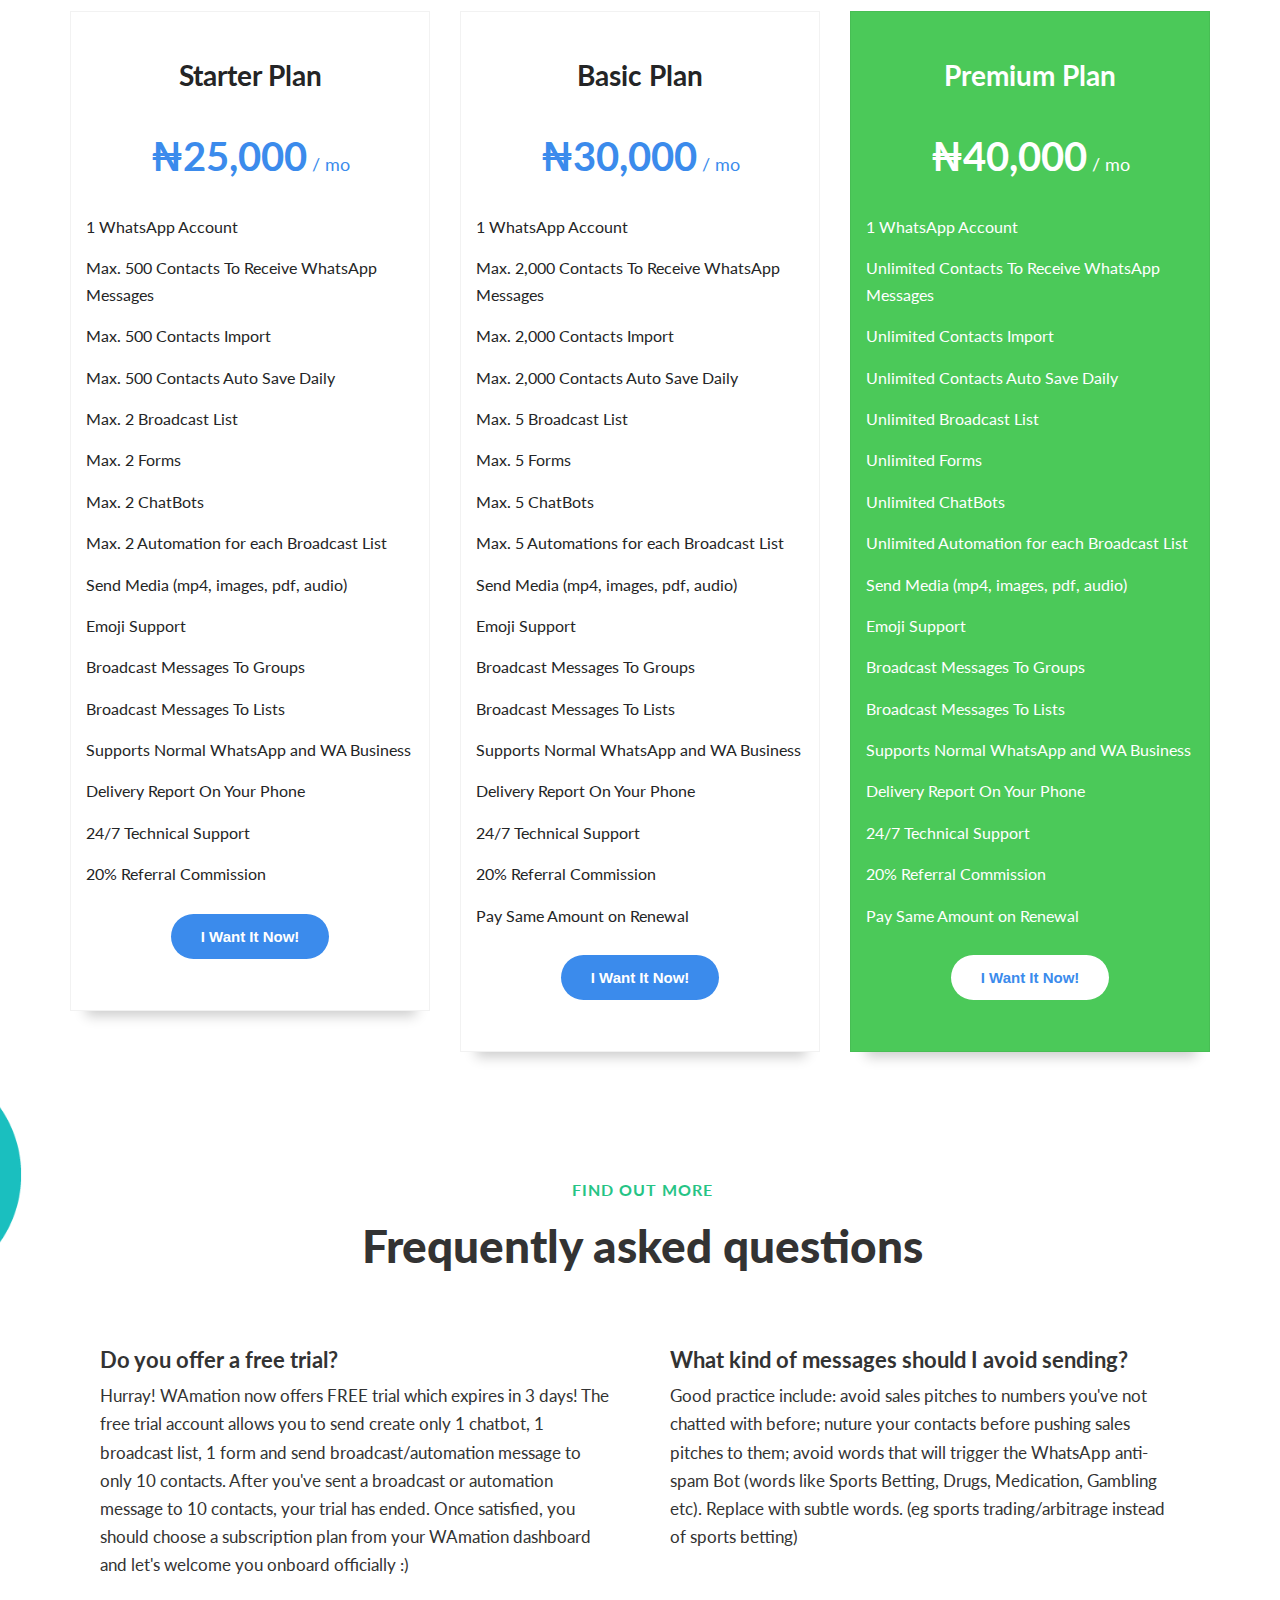
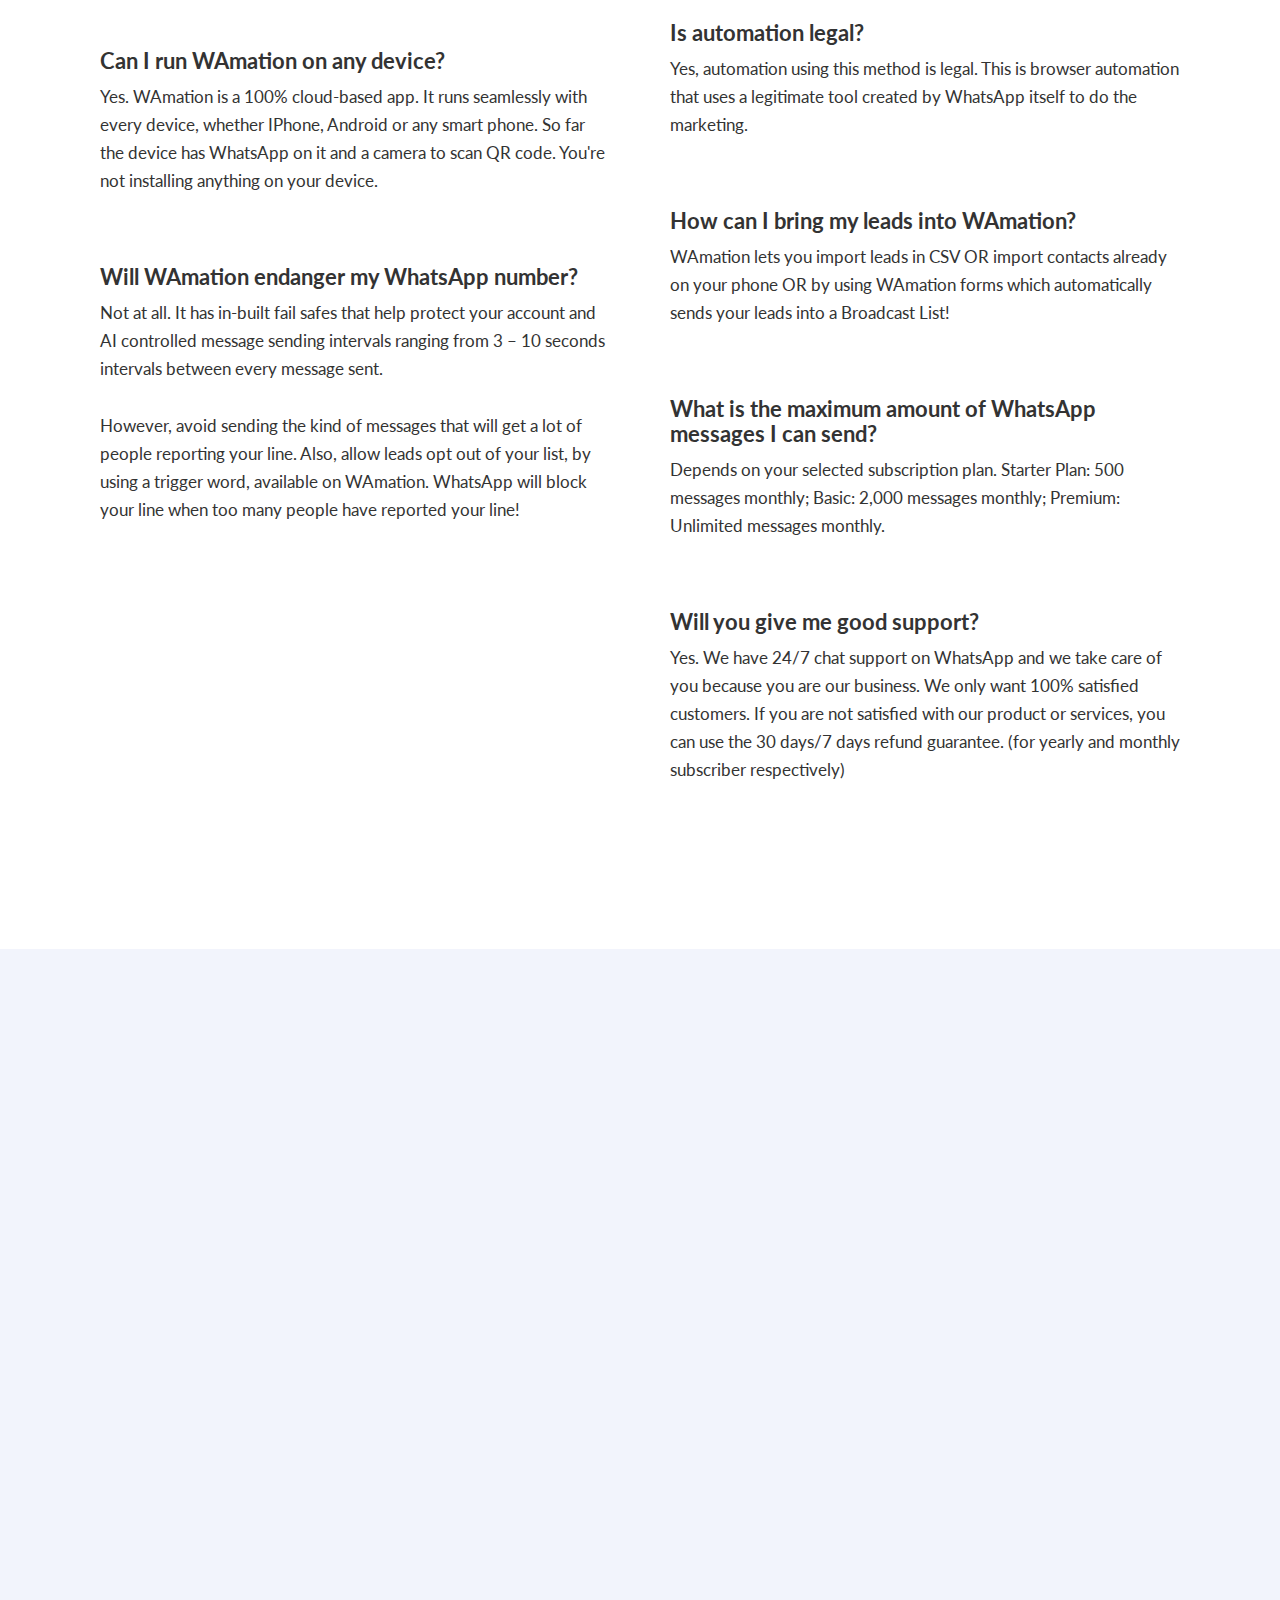
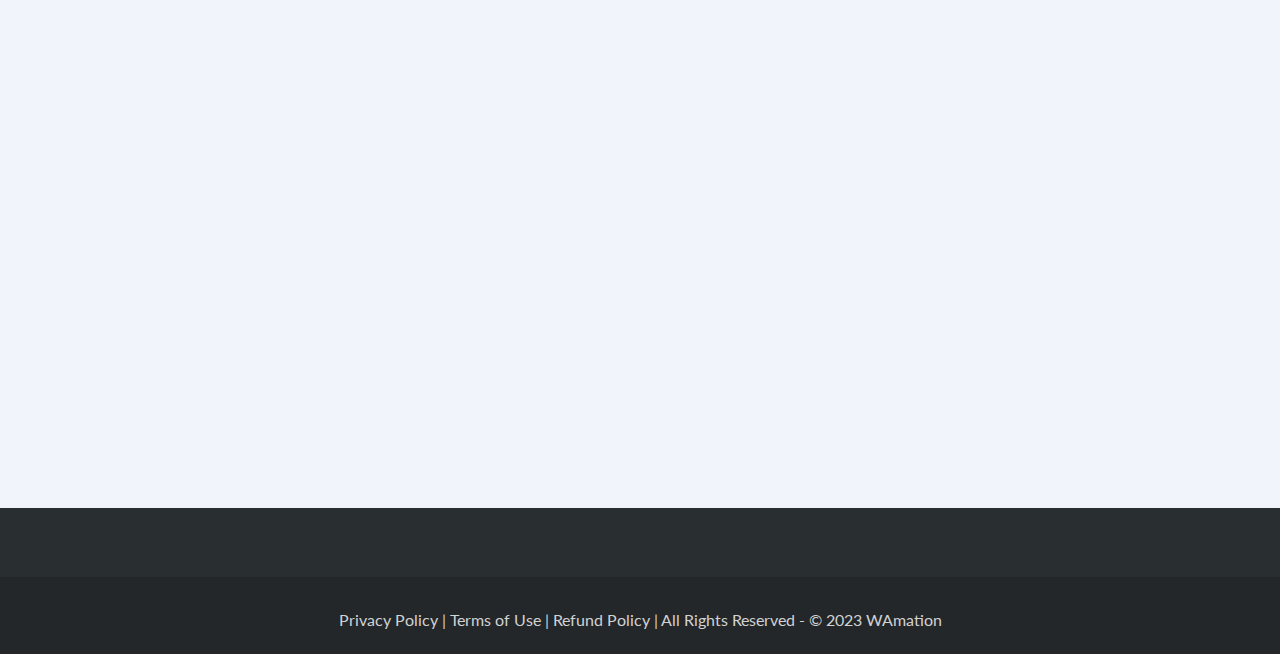
==== commit 8545ce4c: "Update index.html" ====
--- a/index.html
+++ b/index.html
@@ -833,7 +833,29 @@
   </head>
 
 
-<body class="page-template-default page page-id-6828 theme-stratusx groovy_menu_2-4-6 _masterslider _msp_version_3.6.1 woocommerce-no-js ehf-template-stratusx ehf-stylesheet-stratusx-child elementor-default elementor-kit-7569 elementor-page elementor-page-6828 th-sticky-header loaded headhesive e--ua-blink e--ua-chrome e--ua-webkit" data-elementor-device-mode="tablet"><header class="banner navbar navbar-default navbar-static-top th-dark-tr dark-header headhesive--clone headhesive--stick headhesive--clone headhesive--stick headhesive--clone" role="banner" data-transparent-header="true">
+<body class="page-template-default page page-id-6828 theme-stratusx groovy_menu_2-4-6 _masterslider _msp_version_3.6.1 woocommerce-no-js ehf-template-stratusx ehf-stylesheet-stratusx-child elementor-default elementor-kit-7569 elementor-page elementor-page-6828 th-sticky-header loaded headhesive e--ua-blink e--ua-chrome e--ua-webkit" data-elementor-device-mode="mobile"><header class="banner navbar navbar-default navbar-static-top th-dark-tr dark-header headhesive--cloneheadhesive--cloneheadhesive--clone headhesive--stick" role="banner" data-transparent-header="false">
+      <div class="container">
+        
+
+        
+        <nav class="collapse navbar-collapse bs-navbar-collapse" role="navigation" style="height: 0px;">
+            <ul id="menu-stratus" class="nav navbar-nav"><li class="col2-mega col3-mega menu-item menu-item-type-custom menu-item-object-custom menu-item-home current-menu-ancestor current-menu-parent menu-item-6496"><a class="elementor-item" href="index.php">Home </a>
+</li>
+<li class="menu-item menu-item-type-custom menu-item-object-custom menu-item-6431"><a class="elementor-item" href="#features">Features </a>
+</li>
+<li class="menu-item menu-item-type-post_type menu-item-object-page menu-item-6494"><a class="dropdown-toggle elementor-item" href="#pricing">Pricing </a>
+</li>
+
+<li class="menu-item menu-item-type-post_type menu-item-object-page menu-item-64942"><a class="dropdown-toggle elementor-item" href="contact">Contact Us </a>
+</li>
+
+<li class="menu-item menu-item-type-post_type menu-item-object-page menu-item-6494"><a class="dropdown-toggle elementor-item" href="https://app.wamation.com.ng">Member Login </a>
+</li>
+
+<li class="th-accent menu-item menu-item-type-custom menu-item-object-custom menu-item-6493"><a target="_blank" rel="noopener" href="#pricing">Sign Up NOW</a></li>
+</ul>        </nav>
+  </div>
+</header><header class="banner navbar navbar-default navbar-static-top th-dark-tr dark-header headhesive--clone headhesive--stick headhesive--clone headhesive--stick" role="banner" data-transparent-header="false">
       <div class="container">
         <div class="navbar-header">
             <button type="button" class="navbar-toggle collapsed" data-toggle="collapse" data-target=".navbar-collapse">
@@ -868,7 +890,7 @@
 <li class="th-accent menu-item menu-item-type-custom menu-item-object-custom menu-item-6493"><a target="_blank" rel="noopener" href="#pricing">Sign Up NOW</a></li>
 </ul>        </nav>
   </div>
-</header><header class="banner navbar navbar-default navbar-static-top th-dark-tr dark-header headhesive--clone headhesive--stick headhesive--clone headhesive--stick" role="banner" data-transparent-header="true">
+</header><header class="banner navbar navbar-default navbar-static-top th-dark-tr dark-header headhesive--clone headhesive--stick" role="banner" data-transparent-header="false">
       <div class="container">
         <div class="navbar-header">
             <button type="button" class="navbar-toggle collapsed" data-toggle="collapse" data-target=".navbar-collapse">
@@ -903,41 +925,6 @@
 <li class="th-accent menu-item menu-item-type-custom menu-item-object-custom menu-item-6493"><a target="_blank" rel="noopener" href="#pricing">Sign Up NOW</a></li>
 </ul>        </nav>
   </div>
-</header><header class="banner navbar navbar-default navbar-static-top th-dark-tr dark-header headhesive--clone headhesive--stick" role="banner" data-transparent-header="true">
-      <div class="container">
-        <div class="navbar-header">
-            <button type="button" class="navbar-toggle collapsed" data-toggle="collapse" data-target=".navbar-collapse">
-                <span class="sr-only">Toggle navigation</span>
-                <span class="icon-bar"></span>
-                <span class="icon-bar"></span>
-                <span class="icon-bar"></span>
-            </button>
-            <div id="logo">
-                <a href="index.php">
-                                            <img data-rjs="2" class="logo-trans logo-reg" src="images/logonew.png" height="60" width="272" alt="WAmation">
-                                        <img data-rjs="2" class="logo-main logo-reg" src="images/logonew.png" height="60" width="272" alt="WAmation">
-        </a>
-            </div>
-        </div>
-
-        
-        <nav class="collapse navbar-collapse bs-navbar-collapse" role="navigation" style="height: 0px;">
-            <ul id="menu-stratus" class="nav navbar-nav"><li class="col2-mega col3-mega menu-item menu-item-type-custom menu-item-object-custom menu-item-home current-menu-ancestor current-menu-parent menu-item-6496"><a class="elementor-item" href="index.php">Home </a>
-</li>
-<li class="menu-item menu-item-type-custom menu-item-object-custom menu-item-6431"><a class="elementor-item" href="#features">Features </a>
-</li>
-<li class="menu-item menu-item-type-post_type menu-item-object-page menu-item-6494"><a class="dropdown-toggle elementor-item" href="#pricing">Pricing </a>
-</li>
-
-<li class="menu-item menu-item-type-post_type menu-item-object-page menu-item-64942"><a class="dropdown-toggle elementor-item" href="contact">Contact Us </a>
-</li>
-
-<li class="menu-item menu-item-type-post_type menu-item-object-page menu-item-6494"><a class="dropdown-toggle elementor-item" href="https://app.wamation.com.ng">Member Login </a>
-</li>
-
-<li class="th-accent menu-item menu-item-type-custom menu-item-object-custom menu-item-6493"><a target="_blank" rel="noopener" href="#pricing">Sign Up NOW</a></li>
-</ul>        </nav>
-  </div>
 </header>
 <svg xmlns="http://www.w3.org/2000/svg" viewBox="0 0 0 0" width="0" height="0" focusable="false" role="none" style="visibility: hidden; position: absolute; left: -9999px; overflow: hidden;"><defs><filter id="wp-duotone-dark-grayscale"><feColorMatrix color-interpolation-filters="sRGB" type="matrix" values=" .299 .587 .114 0 0 .299 .587 .114 0 0 .299 .587 .114 0 0 .299 .587 .114 0 0 "></feColorMatrix><feComponentTransfer color-interpolation-filters="sRGB"><feFuncR type="table" tableValues="0 0.49803921568627"></feFuncR><feFuncG type="table" tableValues="0 0.49803921568627"></feFuncG><feFuncB type="table" tableValues="0 0.49803921568627"></feFuncB><feFuncA type="table" tableValues="1 1"></feFuncA></feComponentTransfer><feComposite in2="SourceGraphic" operator="in"></feComposite></filter></defs></svg><svg xmlns="http://www.w3.org/2000/svg" viewBox="0 0 0 0" width="0" height="0" focusable="false" role="none" style="visibility: hidden; position: absolute; left: -9999px; overflow: hidden;"><defs><filter id="wp-duotone-grayscale"><feColorMatrix color-interpolation-filters="sRGB" type="matrix" values=" .299 .587 .114 0 0 .299 .587 .114 0 0 .299 .587 .114 0 0 .299 .587 .114 0 0 "></feColorMatrix><feComponentTransfer color-interpolation-filters="sRGB"><feFuncR type="table" tableValues="0 1"></feFuncR><feFuncG type="table" tableValues="0 1"></feFuncG><feFuncB type="table" tableValues="0 1"></feFuncB><feFuncA type="table" tableValues="1 1"></feFuncA></feComponentTransfer><feComposite in2="SourceGraphic" operator="in"></feComposite></filter></defs></svg><svg xmlns="http://www.w3.org/2000/svg" viewBox="0 0 0 0" width="0" height="0" focusable="false" role="none" style="visibility: hidden; position: absolute; left: -9999px; overflow: hidden;"><defs><filter id="wp-duotone-purple-yellow"><feColorMatrix color-interpolation-filters="sRGB" type="matrix" values=" .299 .587 .114 0 0 .299 .587 .114 0 0 .299 .587 .114 0 0 .299 .587 .114 0 0 "></feColorMatrix><feComponentTransfer color-interpolation-filters="sRGB"><feFuncR type="table" tableValues="0.54901960784314 0.98823529411765"></feFuncR><feFuncG type="table" tableValues="0 1"></feFuncG><feFuncB type="table" tableValues="0.71764705882353 0.25490196078431"></feFuncB><feFuncA type="table" tableValues="1 1"></feFuncA></feComponentTransfer><feComposite in2="SourceGraphic" operator="in"></feComposite></filter></defs></svg><svg xmlns="http://www.w3.org/2000/svg" viewBox="0 0 0 0" width="0" height="0" focusable="false" role="none" style="visibility: hidden; position: absolute; left: -9999px; overflow: hidden;"><defs><filter id="wp-duotone-blue-red"><feColorMatrix color-interpolation-filters="sRGB" type="matrix" values=" .299 .587 .114 0 0 .299 .587 .114 0 0 .299 .587 .114 0 0 .299 .587 .114 0 0 "></feColorMatrix><feComponentTransfer color-interpolation-filters="sRGB"><feFuncR type="table" tableValues="0 1"></feFuncR><feFuncG type="table" tableValues="0 0.27843137254902"></feFuncG><feFuncB type="table" tableValues="0.5921568627451 0.27843137254902"></feFuncB><feFuncA type="table" tableValues="1 1"></feFuncA></feComponentTransfer><feComposite in2="SourceGraphic" operator="in"></feComposite></filter></defs></svg><svg xmlns="http://www.w3.org/2000/svg" viewBox="0 0 0 0" width="0" height="0" focusable="false" role="none" style="visibility: hidden; position: absolute; left: -9999px; overflow: hidden;"><defs><filter id="wp-duotone-midnight"><feColorMatrix color-interpolation-filters="sRGB" type="matrix" values=" .299 .587 .114 0 0 .299 .587 .114 0 0 .299 .587 .114 0 0 .299 .587 .114 0 0 "></feColorMatrix><feComponentTransfer color-interpolation-filters="sRGB"><feFuncR type="table" tableValues="0 0"></feFuncR><feFuncG type="table" tableValues="0 0.64705882352941"></feFuncG><feFuncB type="table" tableValues="0 1"></feFuncB><feFuncA type="table" tableValues="1 1"></feFuncA></feComponentTransfer><feComposite in2="SourceGraphic" operator="in"></feComposite></filter></defs></svg><svg xmlns="http://www.w3.org/2000/svg" viewBox="0 0 0 0" width="0" height="0" focusable="false" role="none" style="visibility: hidden; position: absolute; left: -9999px; overflow: hidden;"><defs><filter id="wp-duotone-magenta-yellow"><feColorMatrix color-interpolation-filters="sRGB" type="matrix" values=" .299 .587 .114 0 0 .299 .587 .114 0 0 .299 .587 .114 0 0 .299 .587 .114 0 0 "></feColorMatrix><feComponentTransfer color-interpolation-filters="sRGB"><feFuncR type="table" tableValues="0.78039215686275 1"></feFuncR><feFuncG type="table" tableValues="0 0.94901960784314"></feFuncG><feFuncB type="table" tableValues="0.35294117647059 0.47058823529412"></feFuncB><feFuncA type="table" tableValues="1 1"></feFuncA></feComponentTransfer><feComposite in2="SourceGraphic" operator="in"></feComposite></filter></defs></svg><svg xmlns="http://www.w3.org/2000/svg" viewBox="0 0 0 0" width="0" height="0" focusable="false" role="none" style="visibility: hidden; position: absolute; left: -9999px; overflow: hidden;"><defs><filter id="wp-duotone-purple-green"><feColorMatrix color-interpolation-filters="sRGB" type="matrix" values=" .299 .587 .114 0 0 .299 .587 .114 0 0 .299 .587 .114 0 0 .299 .587 .114 0 0 "></feColorMatrix><feComponentTransfer color-interpolation-filters="sRGB"><feFuncR type="table" tableValues="0.65098039215686 0.40392156862745"></feFuncR><feFuncG type="table" tableValues="0 1"></feFuncG><feFuncB type="table" tableValues="0.44705882352941 0.4"></feFuncB><feFuncA type="table" tableValues="1 1"></feFuncA></feComponentTransfer><feComposite in2="SourceGraphic" operator="in"></feComposite></filter></defs></svg><svg xmlns="http://www.w3.org/2000/svg" viewBox="0 0 0 0" width="0" height="0" focusable="false" role="none" style="visibility: hidden; position: absolute; left: -9999px; overflow: hidden;"><defs><filter id="wp-duotone-blue-orange"><feColorMatrix color-interpolation-filters="sRGB" type="matrix" values=" .299 .587 .114 0 0 .299 .587 .114 0 0 .299 .587 .114 0 0 .299 .587 .114 0 0 "></feColorMatrix><feComponentTransfer color-interpolation-filters="sRGB"><feFuncR type="table" tableValues="0.098039215686275 1"></feFuncR><feFuncG type="table" tableValues="0 0.66274509803922"></feFuncG><feFuncB type="table" tableValues="0.84705882352941 0.41960784313725"></feFuncB><feFuncA type="table" tableValues="1 1"></feFuncA></feComponentTransfer><feComposite in2="SourceGraphic" operator="in"></feComposite></filter></defs></svg>
 
@@ -953,37 +940,7 @@
 
 
   
-<header class="banner navbar navbar-default navbar-static-top th-dark-tr dark-header" role="banner" data-transparent-header="true">
-      <div class="container">
-        <div class="navbar-header">
-            <button type="button" class="navbar-toggle collapsed" data-toggle="collapse" data-target=".navbar-collapse">
-                <span class="sr-only">Toggle navigation</span>
-                <span class="icon-bar"></span>
-                <span class="icon-bar"></span>
-                <span class="icon-bar"></span>
-            </button>
-            
-        </div>
-
-        
-        <nav class="collapse navbar-collapse bs-navbar-collapse" role="navigation" style="height: 0px;">
-            <ul id="menu-stratus" class="nav navbar-nav"><li class="col2-mega col3-mega menu-item menu-item-type-custom menu-item-object-custom menu-item-home current-menu-ancestor current-menu-parent menu-item-6496"><a class="elementor-item" href="index.php">Home </a>
-</li>
-<li class="menu-item menu-item-type-custom menu-item-object-custom menu-item-6431"><a class="elementor-item" href="#features">Features </a>
-</li>
-<li class="menu-item menu-item-type-post_type menu-item-object-page menu-item-6494"><a class="dropdown-toggle elementor-item" href="#pricing">Pricing </a>
-</li>
-
-<li class="menu-item menu-item-type-post_type menu-item-object-page menu-item-64942"><a class="dropdown-toggle elementor-item" href="contact">Contact Us </a>
-</li>
-
-<li class="menu-item menu-item-type-post_type menu-item-object-page menu-item-6494"><a class="dropdown-toggle elementor-item" href="https://app.wamation.com.ng">Member Login </a>
-</li>
-
-<li class="th-accent menu-item menu-item-type-custom menu-item-object-custom menu-item-6493"><a target="_blank" rel="noopener" href="#pricing">Sign Up NOW</a></li>
-</ul>        </nav>
-  </div>
-</header>
+
   <div class="wrap" role="document">
   
     <div class="content">
@@ -1107,7 +1064,7 @@
           <div class="elementor-column elementor-col-33 elementor-top-column elementor-element elementor-element-bef310f" data-id="bef310f" data-element_type="column">
       <div class="elementor-column-wrap elementor-element-populated">
               <div class="elementor-widget-wrap">
-            <div class="elementor-element elementor-element-8538ebd elementor-invisible elementor-widget elementor-widget-image" data-id="8538ebd" data-element_type="widget" data-settings="{&quot;_animation&quot;:&quot;fadeInLeft&quot;}" data-widget_type="image.default">
+            <div class="elementor-element elementor-element-8538ebd elementor-widget elementor-widget-image animated fadeInLeft" data-id="8538ebd" data-element_type="widget" data-settings="{&quot;_animation&quot;:&quot;fadeInLeft&quot;}" data-widget_type="image.default">
         
                 <div class="elementor-image">
             <h6 class="elementor-heading-title elementor-size-default">"WAmation is a whole game changer and 1,000 yards different and better than all others I've ever seen..."</h6><br>
@@ -1121,7 +1078,7 @@
         <div class="elementor-column elementor-col-33 elementor-top-column elementor-element elementor-element-bef310f" data-id="bef310f" data-element_type="column">
       <div class="elementor-column-wrap elementor-element-populated">
               <div class="elementor-widget-wrap">
-            <div class="elementor-element elementor-element-8538ebd elementor-invisible elementor-widget elementor-widget-image" data-id="8538ebd" data-element_type="widget" data-settings="{&quot;_animation&quot;:&quot;fadeIn&quot;}" data-widget_type="image.default">
+            <div class="elementor-element elementor-element-8538ebd elementor-widget elementor-widget-image animated fadeIn" data-id="8538ebd" data-element_type="widget" data-settings="{&quot;_animation&quot;:&quot;fadeIn&quot;}" data-widget_type="image.default">
         
                 <div class="elementor-image">
             <h6 class="elementor-heading-title elementor-size-default">"I did over 1.7 million Naira in just one weekend thanks to WAmation!"</h6><br>
@@ -1135,7 +1092,7 @@
         <div class="elementor-column elementor-col-33 elementor-top-column elementor-element elementor-element-bef310f" data-id="bef310f" data-element_type="column">
       <div class="elementor-column-wrap elementor-element-populated">
               <div class="elementor-widget-wrap">
-            <div class="elementor-element elementor-element-8538ebd elementor-invisible elementor-widget elementor-widget-image" data-id="8538ebd" data-element_type="widget" data-settings="{&quot;_animation&quot;:&quot;fadeInLeft&quot;}" data-widget_type="image.default">
+            <div class="elementor-element elementor-element-8538ebd elementor-widget elementor-widget-image animated fadeInLeft" data-id="8538ebd" data-element_type="widget" data-settings="{&quot;_animation&quot;:&quot;fadeInLeft&quot;}" data-widget_type="image.default">
         
                 <div class="elementor-image">
             <h6 class="elementor-heading-title elementor-size-default">"Tools like WAmation are part of my WhatsApp success secrets! If you're not using WAmation, you've setup your business for premium Limitation."</h6><br>
@@ -1156,7 +1113,7 @@
           <div class="elementor-column elementor-col-50 elementor-top-column elementor-element elementor-element-663c38cd" data-id="663c38cd" data-element_type="column">
       <div class="elementor-column-wrap elementor-element-populated">
               <div class="elementor-widget-wrap">
-            <div class="elementor-element elementor-element-31d57b6d elementor-invisible elementor-widget elementor-widget-image" data-id="31d57b6d" data-element_type="widget" data-settings="{&quot;_animation&quot;:&quot;fadeIn&quot;}" data-widget_type="image.default">
+            <div class="elementor-element elementor-element-31d57b6d elementor-widget elementor-widget-image animated fadeIn" data-id="31d57b6d" data-element_type="widget" data-settings="{&quot;_animation&quot;:&quot;fadeIn&quot;}" data-widget_type="image.default">
         <div class="elementor-widget-container">
                 <div class="elementor-image">
                         <img width="1017" height="613" src="images/4.png" class="attachment-full size-full" alt="" srcset="images/4.png 1017w, images/4.png 300w, images/4.png 768w, images/4.png 50w, images/4.png 133w, images/4.png 394w, images/4.png 915w, images/4.png 600w" sizes="(max-width: 1017px) 100vw, 1017px">                           </div>
@@ -1168,7 +1125,7 @@
         <div class="elementor-column elementor-col-50 elementor-top-column elementor-element elementor-element-62114f1d" data-id="62114f1d" data-element_type="column">
       <div class="elementor-column-wrap elementor-element-populated">
               <div class="elementor-widget-wrap">
-            <div class="elementor-element elementor-element-44e311f elementor-widget__width-initial elementor-absolute elementor-view-default elementor-invisible elementor-widget elementor-widget-icon" data-id="44e311f" data-element_type="widget" data-settings="{&quot;_animation&quot;:&quot;fadeInRight&quot;,&quot;_position&quot;:&quot;absolute&quot;}" data-widget_type="icon.default">
+            <div class="elementor-element elementor-element-44e311f elementor-widget__width-initial elementor-absolute elementor-view-default elementor-widget elementor-widget-icon animated fadeInRight" data-id="44e311f" data-element_type="widget" data-settings="{&quot;_animation&quot;:&quot;fadeInRight&quot;,&quot;_position&quot;:&quot;absolute&quot;}" data-widget_type="icon.default">
         <div class="elementor-widget-container">
           <div class="elementor-icon-wrapper">
       <div class="elementor-icon">
@@ -1181,24 +1138,24 @@
           
         </div>
         </div>
-        <div class="elementor-element elementor-element-679e5b44 elementor-invisible elementor-widget elementor-widget-heading" data-id="679e5b44" data-element_type="widget" data-settings="{&quot;_animation&quot;:&quot;fadeInUp&quot;}" data-widget_type="heading.default">
+        <div class="elementor-element elementor-element-679e5b44 elementor-widget elementor-widget-heading animated fadeInUp" data-id="679e5b44" data-element_type="widget" data-settings="{&quot;_animation&quot;:&quot;fadeInUp&quot;}" data-widget_type="heading.default">
         <div class="elementor-widget-container">
       <h6 class="elementor-heading-title elementor-size-default"></h6>    </div>
         </div>
-        <div class="elementor-element elementor-element-2f277448 elementor-invisible elementor-widget elementor-widget-heading" data-id="2f277448" data-element_type="widget" data-settings="{&quot;_animation&quot;:&quot;fadeInUp&quot;}" data-widget_type="heading.default">
+        <div class="elementor-element elementor-element-2f277448 elementor-widget elementor-widget-heading animated fadeInUp" data-id="2f277448" data-element_type="widget" data-settings="{&quot;_animation&quot;:&quot;fadeInUp&quot;}" data-widget_type="heading.default">
         <div class="elementor-widget-container">
       <h3 class="elementor-heading-title elementor-size-default">Auto Save Contacts</h3>    </div>
         </div>
-        <div class="elementor-element elementor-element-1e7c1a01 elementor-invisible elementor-widget elementor-widget-heading" data-id="1e7c1a01" data-element_type="widget" data-settings="{&quot;_animation&quot;:&quot;fadeInUp&quot;}" data-widget_type="heading.default">
+        <div class="elementor-element elementor-element-1e7c1a01 elementor-widget elementor-widget-heading animated fadeInUp" data-id="1e7c1a01" data-element_type="widget" data-settings="{&quot;_animation&quot;:&quot;fadeInUp&quot;}" data-widget_type="heading.default">
         <div class="elementor-widget-container">
       <h6 class="elementor-heading-title elementor-size-default">No more pain and stress manually saving contacts. WAmation saves them for you automatically!</h6>    </div>
         </div>
-        <div class="elementor-element elementor-element-20b21b27 elementor-icon-list--layout-inline elementor-list-item-link-full_width elementor-invisible elementor-widget elementor-widget-icon-list" data-id="20b21b27" data-element_type="widget" data-settings="{&quot;_animation&quot;:&quot;fadeInUp&quot;}" data-widget_type="icon-list.default">
+        <div class="elementor-element elementor-element-20b21b27 elementor-icon-list--layout-inline elementor-list-item-link-full_width elementor-widget elementor-widget-icon-list animated fadeInUp" data-id="20b21b27" data-element_type="widget" data-settings="{&quot;_animation&quot;:&quot;fadeInUp&quot;}" data-widget_type="icon-list.default">
         <div class="elementor-widget-container">
           
         </div>
         </div>
-        <div class="elementor-element elementor-element-2006d6c elementor-align-left elementor-mobile-align-left elementor-invisible elementor-widget elementor-widget-button" data-id="2006d6c" data-element_type="widget" data-settings="{&quot;_animation&quot;:&quot;fadeInUp&quot;}" data-widget_type="button.default">
+        <div class="elementor-element elementor-element-2006d6c elementor-align-left elementor-mobile-align-left elementor-widget elementor-widget-button animated fadeInUp" data-id="2006d6c" data-element_type="widget" data-settings="{&quot;_animation&quot;:&quot;fadeInUp&quot;}" data-widget_type="button.default">
         <div class="elementor-widget-container">
           <div class="elementor-button-wrapper">
       <a href="#pricing" class="elementor-button-link elementor-button elementor-size-lg" role="button">
@@ -1221,26 +1178,26 @@
           <div class="elementor-column elementor-col-50 elementor-top-column elementor-element elementor-element-5ce0b8c2" data-id="5ce0b8c2" data-element_type="column">
       <div class="elementor-column-wrap elementor-element-populated">
               <div class="elementor-widget-wrap">
-            <div class="elementor-element elementor-element-5131e103 elementor-invisible elementor-widget elementor-widget-heading" data-id="5131e103" data-element_type="widget" data-settings="{&quot;_animation&quot;:&quot;fadeInUp&quot;}" data-widget_type="heading.default">
+            <div class="elementor-element elementor-element-5131e103 elementor-widget elementor-widget-heading animated fadeInUp" data-id="5131e103" data-element_type="widget" data-settings="{&quot;_animation&quot;:&quot;fadeInUp&quot;}" data-widget_type="heading.default">
         <div class="elementor-widget-container">
       <h6 class="elementor-heading-title elementor-size-default"></h6>    </div>
         </div>
-        <div class="elementor-element elementor-element-116c2a68 elementor-invisible elementor-widget elementor-widget-heading" data-id="116c2a68" data-element_type="widget" data-settings="{&quot;_animation&quot;:&quot;fadeInUp&quot;}" data-widget_type="heading.default">
+        <div class="elementor-element elementor-element-116c2a68 elementor-widget elementor-widget-heading animated fadeInUp" data-id="116c2a68" data-element_type="widget" data-settings="{&quot;_animation&quot;:&quot;fadeInUp&quot;}" data-widget_type="heading.default">
         <div class="elementor-widget-container">
       <h3 class="elementor-heading-title elementor-size-default">WhatsApp Auto Responder</h3>   </div>
         </div>
-        <div class="elementor-element elementor-element-18a188aa elementor-invisible elementor-widget elementor-widget-heading" data-id="18a188aa" data-element_type="widget" data-settings="{&quot;_animation&quot;:&quot;fadeInUp&quot;}" data-widget_type="heading.default">
+        <div class="elementor-element elementor-element-18a188aa elementor-widget elementor-widget-heading animated fadeInUp" data-id="18a188aa" data-element_type="widget" data-settings="{&quot;_animation&quot;:&quot;fadeInUp&quot;}" data-widget_type="heading.default">
         <div class="elementor-widget-container">
       <h6 class="elementor-heading-title elementor-size-default">Just like your email auto responder, now you can set messages to go out to your leads/customers at a certain day and time, or on day X after they joined your list!<br><br>
         Use this to followup with your prospects, in an automated way!
       </h6>   </div>
         </div>
-        <div class="elementor-element elementor-element-6d494ce2 elementor-icon-list--layout-inline elementor-list-item-link-full_width elementor-invisible elementor-widget elementor-widget-icon-list" data-id="6d494ce2" data-element_type="widget" data-settings="{&quot;_animation&quot;:&quot;fadeInUp&quot;}" data-widget_type="icon-list.default">
+        <div class="elementor-element elementor-element-6d494ce2 elementor-icon-list--layout-inline elementor-list-item-link-full_width elementor-widget elementor-widget-icon-list animated fadeInUp" data-id="6d494ce2" data-element_type="widget" data-settings="{&quot;_animation&quot;:&quot;fadeInUp&quot;}" data-widget_type="icon-list.default">
         <div class="elementor-widget-container">
           
         </div>
         </div>
-        <div class="elementor-element elementor-element-7e1c291e elementor-align-left elementor-mobile-align-left elementor-invisible elementor-widget elementor-widget-button" data-id="7e1c291e" data-element_type="widget" data-settings="{&quot;_animation&quot;:&quot;fadeInUp&quot;}" data-widget_type="button.default">
+        <div class="elementor-element elementor-element-7e1c291e elementor-align-left elementor-mobile-align-left elementor-widget elementor-widget-button animated fadeInUp" data-id="7e1c291e" data-element_type="widget" data-settings="{&quot;_animation&quot;:&quot;fadeInUp&quot;}" data-widget_type="button.default">
         <div class="elementor-widget-container">
           <div class="elementor-button-wrapper">
       <a href="#pricing" class="elementor-button-link elementor-button elementor-size-lg" role="button">
@@ -1257,13 +1214,13 @@
         <div class="elementor-column elementor-col-50 elementor-top-column elementor-element elementor-element-4d97b2e2" data-id="4d97b2e2" data-element_type="column">
       <div class="elementor-column-wrap elementor-element-populated">
               <div class="elementor-widget-wrap">
-            <div class="elementor-element elementor-element-76aec877 elementor-invisible elementor-widget elementor-widget-image" data-id="76aec877" data-element_type="widget" data-settings="{&quot;_animation&quot;:&quot;fadeIn&quot;}" data-widget_type="image.default">
+            <div class="elementor-element elementor-element-76aec877 elementor-widget elementor-widget-image animated fadeIn" data-id="76aec877" data-element_type="widget" data-settings="{&quot;_animation&quot;:&quot;fadeIn&quot;}" data-widget_type="image.default">
         <div class="elementor-widget-container">
                 <div class="elementor-image">
                         <img width="825" height="656" src="files/4b.jpg" class="attachment-full size-full" alt="" srcset="images/4b.png 825w, images/4b.png 300w, images/4b.png 768w, images/4b.png 38w, images/4b.png 101w, images/4b.png 381w, images/4b.png 600w" sizes="(max-width: 825px) 100vw, 825px">                           </div>
             </div>
         </div>
-        <div class="elementor-element elementor-element-3c4bed1 elementor-widget__width-initial elementor-absolute elementor-widget-tablet__width-initial elementor-invisible elementor-widget elementor-widget-image" data-id="3c4bed1" data-element_type="widget" data-settings="{&quot;_animation&quot;:&quot;fadeInUp&quot;,&quot;_position&quot;:&quot;absolute&quot;,&quot;_animation_delay&quot;:100}" data-widget_type="image.default">
+        <div class="elementor-element elementor-element-3c4bed1 elementor-widget__width-initial elementor-absolute elementor-widget-tablet__width-initial elementor-widget elementor-widget-image animated fadeInUp" data-id="3c4bed1" data-element_type="widget" data-settings="{&quot;_animation&quot;:&quot;fadeInUp&quot;,&quot;_position&quot;:&quot;absolute&quot;,&quot;_animation_delay&quot;:100}" data-widget_type="image.default">
         <div class="elementor-widget-container">
                 <div class="elementor-image">
                         <img src="images/1.png" class="attachment-full size-full" alt="">                           </div>
@@ -1291,7 +1248,7 @@
           <div class="elementor-column elementor-col-33 elementor-top-column elementor-element elementor-element-bef310f" data-id="bef310f" data-element_type="column">
       <div class="elementor-column-wrap elementor-element-populated">
               <div class="elementor-widget-wrap">
-            <div class="elementor-element elementor-element-8538ebd elementor-invisible elementor-widget elementor-widget-image" data-id="8538ebd" data-element_type="widget" data-settings="{&quot;_animation&quot;:&quot;fadeInLeft&quot;}" data-widget_type="image.default">
+            <div class="elementor-element elementor-element-8538ebd elementor-widget elementor-widget-image animated fadeInLeft" data-id="8538ebd" data-element_type="widget" data-settings="{&quot;_animation&quot;:&quot;fadeInLeft&quot;}" data-widget_type="image.default">
         
                 <div class="elementor-image">
             <h6 class="elementor-heading-title elementor-size-default">"I've been using WAmation for over 6 months now and BOY! It is AMAZING!!!! How it does what it does still beats my imagination till today..."</h6><br>
@@ -1305,7 +1262,7 @@
         <div class="elementor-column elementor-col-33 elementor-top-column elementor-element elementor-element-bef310f" data-id="bef310f" data-element_type="column">
       <div class="elementor-column-wrap elementor-element-populated">
               <div class="elementor-widget-wrap">
-            <div class="elementor-element elementor-element-8538ebd elementor-invisible elementor-widget elementor-widget-image" data-id="8538ebd" data-element_type="widget" data-settings="{&quot;_animation&quot;:&quot;fadeIn&quot;}" data-widget_type="image.default">
+            <div class="elementor-element elementor-element-8538ebd elementor-widget elementor-widget-image animated fadeIn" data-id="8538ebd" data-element_type="widget" data-settings="{&quot;_animation&quot;:&quot;fadeIn&quot;}" data-widget_type="image.default">
         
                 <div class="elementor-image">
             <h6 class="elementor-heading-title elementor-size-default">"I convert my leads in less than 24 hours after they join my Whatsapp list thanks to WAmation!"</h6><br>
@@ -1319,7 +1276,7 @@
         <div class="elementor-column elementor-col-33 elementor-top-column elementor-element elementor-element-bef310f" data-id="bef310f" data-element_type="column">
       <div class="elementor-column-wrap elementor-element-populated">
               <div class="elementor-widget-wrap">
-            <div class="elementor-element elementor-element-8538ebd elementor-invisible elementor-widget elementor-widget-image" data-id="8538ebd" data-element_type="widget" data-settings="{&quot;_animation&quot;:&quot;fadeInLeft&quot;}" data-widget_type="image.default">
+            <div class="elementor-element elementor-element-8538ebd elementor-widget elementor-widget-image animated fadeInLeft" data-id="8538ebd" data-element_type="widget" data-settings="{&quot;_animation&quot;:&quot;fadeInLeft&quot;}" data-widget_type="image.default">
         
                 <div class="elementor-image">
             <h6 class="elementor-heading-title elementor-size-default">"Trust me, you've been doing WhatsApp Marketing the wrong way all along. WAmation is the NEW way and it is MADDDD!!!!"</h6><br>
@@ -1341,7 +1298,7 @@
           <div class="elementor-column elementor-col-50 elementor-top-column elementor-element elementor-element-663c38cd" data-id="663c38cd" data-element_type="column">
       <div class="elementor-column-wrap elementor-element-populated">
               <div class="elementor-widget-wrap">
-            <div class="elementor-element elementor-element-31d57b6d elementor-invisible elementor-widget elementor-widget-image" data-id="31d57b6d" data-element_type="widget" data-settings="{&quot;_animation&quot;:&quot;fadeIn&quot;}" data-widget_type="image.default">
+            <div class="elementor-element elementor-element-31d57b6d elementor-widget elementor-widget-image animated fadeIn" data-id="31d57b6d" data-element_type="widget" data-settings="{&quot;_animation&quot;:&quot;fadeIn&quot;}" data-widget_type="image.default">
         <div class="elementor-widget-container">
                 <div class="elementor-image">
                         <img width="1017" height="613" src="images/4.png" class="attachment-full size-full" alt="" srcset="images/4.png 1017w, images/4.png 300w, images/4.png 768w, images/4.png 50w, images/4.png 133w, images/4.png 394w, images/4.png 915w, images/4.png 600w" sizes="(max-width: 1017px) 100vw, 1017px">                           </div>
@@ -1353,7 +1310,7 @@
         <div class="elementor-column elementor-col-50 elementor-top-column elementor-element elementor-element-62114f1d" data-id="62114f1d" data-element_type="column">
       <div class="elementor-column-wrap elementor-element-populated">
               <div class="elementor-widget-wrap">
-            <div class="elementor-element elementor-element-44e311f elementor-widget__width-initial elementor-absolute elementor-view-default elementor-invisible elementor-widget elementor-widget-icon" data-id="44e311f" data-element_type="widget" data-settings="{&quot;_animation&quot;:&quot;fadeInRight&quot;,&quot;_position&quot;:&quot;absolute&quot;}" data-widget_type="icon.default">
+            <div class="elementor-element elementor-element-44e311f elementor-widget__width-initial elementor-absolute elementor-view-default elementor-widget elementor-widget-icon animated fadeInRight" data-id="44e311f" data-element_type="widget" data-settings="{&quot;_animation&quot;:&quot;fadeInRight&quot;,&quot;_position&quot;:&quot;absolute&quot;}" data-widget_type="icon.default">
         <div class="elementor-widget-container">
           <div class="elementor-icon-wrapper">
       <div class="elementor-icon">
@@ -1366,24 +1323,24 @@
           
         </div>
         </div>
-        <div class="elementor-element elementor-element-679e5b44 elementor-invisible elementor-widget elementor-widget-heading" data-id="679e5b44" data-element_type="widget" data-settings="{&quot;_animation&quot;:&quot;fadeInUp&quot;}" data-widget_type="heading.default">
+        <div class="elementor-element elementor-element-679e5b44 elementor-widget elementor-widget-heading animated fadeInUp" data-id="679e5b44" data-element_type="widget" data-settings="{&quot;_animation&quot;:&quot;fadeInUp&quot;}" data-widget_type="heading.default">
         <div class="elementor-widget-container">
       <h6 class="elementor-heading-title elementor-size-default"></h6>    </div>
         </div>
-        <div class="elementor-element elementor-element-2f277448 elementor-invisible elementor-widget elementor-widget-heading" data-id="2f277448" data-element_type="widget" data-settings="{&quot;_animation&quot;:&quot;fadeInUp&quot;}" data-widget_type="heading.default">
+        <div class="elementor-element elementor-element-2f277448 elementor-widget elementor-widget-heading animated fadeInUp" data-id="2f277448" data-element_type="widget" data-settings="{&quot;_animation&quot;:&quot;fadeInUp&quot;}" data-widget_type="heading.default">
         <div class="elementor-widget-container">
       <h3 class="elementor-heading-title elementor-size-default">Broadcast WhatsApp Messages Even To Contacts Not Saved</h3>    </div>
         </div>
-        <div class="elementor-element elementor-element-1e7c1a01 elementor-invisible elementor-widget elementor-widget-heading" data-id="1e7c1a01" data-element_type="widget" data-settings="{&quot;_animation&quot;:&quot;fadeInUp&quot;}" data-widget_type="heading.default">
+        <div class="elementor-element elementor-element-1e7c1a01 elementor-widget elementor-widget-heading animated fadeInUp" data-id="1e7c1a01" data-element_type="widget" data-settings="{&quot;_animation&quot;:&quot;fadeInUp&quot;}" data-widget_type="heading.default">
         <div class="elementor-widget-container">
       <h6 class="elementor-heading-title elementor-size-default">You don't have to save contacts, they don't have to save your contacts... WAmation will send your messages to them.... Smoothly!</h6>    </div>
         </div>
-        <div class="elementor-element elementor-element-20b21b27 elementor-icon-list--layout-inline elementor-list-item-link-full_width elementor-invisible elementor-widget elementor-widget-icon-list" data-id="20b21b27" data-element_type="widget" data-settings="{&quot;_animation&quot;:&quot;fadeInUp&quot;}" data-widget_type="icon-list.default">
+        <div class="elementor-element elementor-element-20b21b27 elementor-icon-list--layout-inline elementor-list-item-link-full_width elementor-widget elementor-widget-icon-list animated fadeInUp" data-id="20b21b27" data-element_type="widget" data-settings="{&quot;_animation&quot;:&quot;fadeInUp&quot;}" data-widget_type="icon-list.default">
         <div class="elementor-widget-container">
           
         </div>
         </div>
-        <div class="elementor-element elementor-element-2006d6c elementor-align-left elementor-mobile-align-left elementor-invisible elementor-widget elementor-widget-button" data-id="2006d6c" data-element_type="widget" data-settings="{&quot;_animation&quot;:&quot;fadeInUp&quot;}" data-widget_type="button.default">
+        <div class="elementor-element elementor-element-2006d6c elementor-align-left elementor-mobile-align-left elementor-widget elementor-widget-button animated fadeInUp" data-id="2006d6c" data-element_type="widget" data-settings="{&quot;_animation&quot;:&quot;fadeInUp&quot;}" data-widget_type="button.default">
         <div class="elementor-widget-container">
           <div class="elementor-button-wrapper">
       <a href="#pricing" class="elementor-button-link elementor-button elementor-size-lg" role="button">
@@ -1406,7 +1363,7 @@
           <div class="elementor-column elementor-col-50 elementor-top-column elementor-element elementor-element-5ce0b8c2" data-id="5ce0b8c2" data-element_type="column">
       <div class="elementor-column-wrap elementor-element-populated">
               <div class="elementor-widget-wrap">
-            <div class="elementor-element elementor-element-5131e103 elementor-invisible elementor-widget elementor-widget-heading" data-id="5131e103" data-element_type="widget" data-settings="{&quot;_animation&quot;:&quot;fadeInUp&quot;}" data-widget_type="heading.default">
+            <div class="elementor-element elementor-element-5131e103 elementor-widget elementor-widget-heading animated fadeInUp" data-id="5131e103" data-element_type="widget" data-settings="{&quot;_animation&quot;:&quot;fadeInUp&quot;}" data-widget_type="heading.default">
         <div class="elementor-widget-container">
       <h6 class="elementor-heading-title elementor-size-default"></h6>    </div>
         </div>
@@ -1420,12 +1377,12 @@
         Easy Life, Stress Free Life!
       </h6>   </div>
         </div>
-        <div class="elementor-element elementor-element-6d494ce2 elementor-icon-list--layout-inline elementor-list-item-link-full_width elementor-invisible elementor-widget elementor-widget-icon-list" data-id="6d494ce2" data-element_type="widget" data-settings="{&quot;_animation&quot;:&quot;fadeInUp&quot;}" data-widget_type="icon-list.default">
+        <div class="elementor-element elementor-element-6d494ce2 elementor-icon-list--layout-inline elementor-list-item-link-full_width elementor-widget elementor-widget-icon-list animated fadeInUp" data-id="6d494ce2" data-element_type="widget" data-settings="{&quot;_animation&quot;:&quot;fadeInUp&quot;}" data-widget_type="icon-list.default">
         <div class="elementor-widget-container">
           
         </div>
         </div>
-        <div class="elementor-element elementor-element-7e1c291e elementor-align-left elementor-mobile-align-left elementor-invisible elementor-widget elementor-widget-button" data-id="7e1c291e" data-element_type="widget" data-settings="{&quot;_animation&quot;:&quot;fadeInUp&quot;}" data-widget_type="button.default">
+        <div class="elementor-element elementor-element-7e1c291e elementor-align-left elementor-mobile-align-left elementor-widget elementor-widget-button animated fadeInUp" data-id="7e1c291e" data-element_type="widget" data-settings="{&quot;_animation&quot;:&quot;fadeInUp&quot;}" data-widget_type="button.default">
         <div class="elementor-widget-container">
           <div class="elementor-button-wrapper">
       <a href="#pricing" class="elementor-button-link elementor-button elementor-size-lg" role="button">
@@ -1442,13 +1399,13 @@
         <div class="elementor-column elementor-col-50 elementor-top-column elementor-element elementor-element-4d97b2e2" data-id="4d97b2e2" data-element_type="column">
       <div class="elementor-column-wrap elementor-element-populated">
               <div class="elementor-widget-wrap">
-            <div class="elementor-element elementor-element-76aec877 elementor-invisible elementor-widget elementor-widget-image" data-id="76aec877" data-element_type="widget" data-settings="{&quot;_animation&quot;:&quot;fadeIn&quot;}" data-widget_type="image.default">
+            <div class="elementor-element elementor-element-76aec877 elementor-widget elementor-widget-image animated fadeIn" data-id="76aec877" data-element_type="widget" data-settings="{&quot;_animation&quot;:&quot;fadeIn&quot;}" data-widget_type="image.default">
         <div class="elementor-widget-container">
                 <div class="elementor-image">
                         <img width="825" height="656" src="images/wa.jpg" class="attachment-full size-full" alt="" srcset="images/wa.jpg 825w, images/wa.jpg 300w, images/wa.jpg 768w, images/wa.jpg 38w, images/wa.jpg 101w, images/wa.jpg 381w, images/wa.jpg 600w" sizes="(max-width: 825px) 100vw, 825px">                            </div>
             </div>
         </div>
-        <div class="elementor-element elementor-element-3c4bed1 elementor-widget__width-initial elementor-absolute elementor-widget-tablet__width-initial elementor-invisible elementor-widget elementor-widget-image" data-id="3c4bed1" data-element_type="widget" data-settings="{&quot;_animation&quot;:&quot;fadeInUp&quot;,&quot;_position&quot;:&quot;absolute&quot;,&quot;_animation_delay&quot;:100}" data-widget_type="image.default">
+        <div class="elementor-element elementor-element-3c4bed1 elementor-widget__width-initial elementor-absolute elementor-widget-tablet__width-initial elementor-widget elementor-widget-image animated fadeInUp" data-id="3c4bed1" data-element_type="widget" data-settings="{&quot;_animation&quot;:&quot;fadeInUp&quot;,&quot;_position&quot;:&quot;absolute&quot;,&quot;_animation_delay&quot;:100}" data-widget_type="image.default">
         <div class="elementor-widget-container">
                 <div class="elementor-image">
                         <img src="images/1.png" class="attachment-full size-full" alt="">                           </div>
@@ -1476,7 +1433,7 @@
           <div class="elementor-column elementor-col-33 elementor-top-column elementor-element elementor-element-bef310f" data-id="bef310f" data-element_type="column">
       <div class="elementor-column-wrap elementor-element-populated">
               <div class="elementor-widget-wrap">
-            <div class="elementor-element elementor-element-8538ebd elementor-invisible elementor-widget elementor-widget-image" data-id="8538ebd" data-element_type="widget" data-settings="{&quot;_animation&quot;:&quot;fadeInLeft&quot;}" data-widget_type="image.default">
+            <div class="elementor-element elementor-element-8538ebd elementor-widget elementor-widget-image animated fadeInLeft" data-id="8538ebd" data-element_type="widget" data-settings="{&quot;_animation&quot;:&quot;fadeInLeft&quot;}" data-widget_type="image.default">
         <div class="elementor-widget-container">
                 <div class="elementor-image">
                         <img width="450" height="800" src="images/12.JPG" class="attachment-large size-large" alt="" srcset="images/12.JPG 450w, images/12.JPG 169w, images/12.JPG 17w, images/12.JPG 45w, images/12.JPG 170w, images/12.JPG 394w" sizes="(max-width: 450px) 100vw, 450px">                           </div>
@@ -1488,7 +1445,7 @@
         <div class="elementor-column elementor-col-33 elementor-top-column elementor-element elementor-element-bef310f" data-id="bef310f" data-element_type="column">
       <div class="elementor-column-wrap elementor-element-populated">
               <div class="elementor-widget-wrap">
-            <div class="elementor-element elementor-element-8538ebd elementor-invisible elementor-widget elementor-widget-image" data-id="8538ebd" data-element_type="widget" data-settings="{&quot;_animation&quot;:&quot;fadeIn&quot;}" data-widget_type="image.default">
+            <div class="elementor-element elementor-element-8538ebd elementor-widget elementor-widget-image animated fadeIn" data-id="8538ebd" data-element_type="widget" data-settings="{&quot;_animation&quot;:&quot;fadeIn&quot;}" data-widget_type="image.default">
         <div class="elementor-widget-container">
                 <div class="elementor-image">
                         <img width="450" height="800" src="images/10.JPG" class="attachment-large size-large" alt="" srcset="images/10.JPG 450w, images/10.JPG 169w, images/10.JPG 17w, images/10.JPG 45w, images/10.JPG 170w, images/10.JPG 394w" sizes="(max-width: 450px) 100vw, 450px">                           </div>
@@ -1500,7 +1457,7 @@
         <div class="elementor-column elementor-col-33 elementor-top-column elementor-element elementor-element-bef310f" data-id="bef310f" data-element_type="column">
       <div class="elementor-column-wrap elementor-element-populated">
               <div class="elementor-widget-wrap">
-            <div class="elementor-element elementor-element-bde3068 elementor-invisible elementor-widget elementor-widget-image" data-id="bde3068" data-element_type="widget" data-settings="{&quot;_animation&quot;:&quot;fadeInRight&quot;}" data-widget_type="image.default">
+            <div class="elementor-element elementor-element-bde3068 elementor-widget elementor-widget-image animated fadeInRight" data-id="bde3068" data-element_type="widget" data-settings="{&quot;_animation&quot;:&quot;fadeInRight&quot;}" data-widget_type="image.default">
         <div class="elementor-widget-container">
                 <div class="elementor-image">
                         <img width="450" height="800" src="images/11.JPG" class="attachment-large size-large" alt="" srcset="images/11.JPG 450w, images/11.JPG 169w, images/11.JPG 17w, images/11.JPG 45w, images/11.JPG 170w, images/11.JPG 394w" sizes="(max-width: 450px) 100vw, 450px">                           </div>
@@ -1587,7 +1544,7 @@
           <div class="elementor-column elementor-col-50 elementor-top-column elementor-element elementor-element-5ce0b8c2" data-id="5ce0b8c2" data-element_type="column">
       <div class="elementor-column-wrap elementor-element-populated">
               <div class="elementor-widget-wrap">
-            <div class="elementor-element elementor-element-5131e103 elementor-invisible elementor-widget elementor-widget-heading" data-id="5131e103" data-element_type="widget" data-settings="{&quot;_animation&quot;:&quot;fadeInUp&quot;}" data-widget_type="heading.default">
+            <div class="elementor-element elementor-element-5131e103 elementor-widget elementor-widget-heading animated fadeInUp" data-id="5131e103" data-element_type="widget" data-settings="{&quot;_animation&quot;:&quot;fadeInUp&quot;}" data-widget_type="heading.default">
         <div class="elementor-widget-container">
       <h6 class="elementor-heading-title elementor-size-default"></h6>    </div>
         </div>
@@ -1702,7 +1659,7 @@
           <div class="elementor-column elementor-col-50 elementor-top-column elementor-element elementor-element-663c38cd" data-id="663c38cd" data-element_type="column">
       <div class="elementor-column-wrap elementor-element-populated">
               <div class="elementor-widget-wrap">
-            <div class="elementor-element elementor-element-31d57b6d elementor-invisible elementor-widget elementor-widget-image" data-id="31d57b6d" data-element_type="widget" data-settings="{&quot;_animation&quot;:&quot;fadeIn&quot;}" data-widget_type="image.default">
+            <div class="elementor-element elementor-element-31d57b6d elementor-widget elementor-widget-image animated fadeIn" data-id="31d57b6d" data-element_type="widget" data-settings="{&quot;_animation&quot;:&quot;fadeIn&quot;}" data-widget_type="image.default">
         <div class="elementor-widget-container">
                 <div class="elementor-image">
                         <img width="1017" height="613" src="images/form.jpg" class="attachment-full size-full" alt="" srcset="images/form.jpg 1017w, images/form.jpg 300w, images/form.jpg 768w, images/form.jpg 50w, images/form.jpg 133w, images/form.jpg 394w, images/form.jpg 915w, images/form.jpg 600w" sizes="(max-width: 1017px) 100vw, 1017px">                            </div>
@@ -1714,7 +1671,7 @@
         <div class="elementor-column elementor-col-50 elementor-top-column elementor-element elementor-element-62114f1d" data-id="62114f1d" data-element_type="column">
       <div class="elementor-column-wrap elementor-element-populated">
               <div class="elementor-widget-wrap">
-            <div class="elementor-element elementor-element-44e311f elementor-widget__width-initial elementor-absolute elementor-view-default elementor-invisible elementor-widget elementor-widget-icon" data-id="44e311f" data-element_type="widget" data-settings="{&quot;_animation&quot;:&quot;fadeInRight&quot;,&quot;_position&quot;:&quot;absolute&quot;}" data-widget_type="icon.default">
+            <div class="elementor-element elementor-element-44e311f elementor-widget__width-initial elementor-absolute elementor-view-default elementor-widget elementor-widget-icon animated fadeInRight" data-id="44e311f" data-element_type="widget" data-settings="{&quot;_animation&quot;:&quot;fadeInRight&quot;,&quot;_position&quot;:&quot;absolute&quot;}" data-widget_type="icon.default">
         <div class="elementor-widget-container">
           <div class="elementor-icon-wrapper">
       <div class="elementor-icon">
@@ -1767,15 +1724,15 @@
           <div class="elementor-column elementor-col-50 elementor-top-column elementor-element elementor-element-5ce0b8c2" data-id="5ce0b8c2" data-element_type="column">
       <div class="elementor-column-wrap elementor-element-populated">
               <div class="elementor-widget-wrap">
-            <div class="elementor-element elementor-element-5131e103 elementor-invisible elementor-widget elementor-widget-heading" data-id="5131e103" data-element_type="widget" data-settings="{&quot;_animation&quot;:&quot;fadeInUp&quot;}" data-widget_type="heading.default">
+            <div class="elementor-element elementor-element-5131e103 elementor-widget elementor-widget-heading animated fadeInUp" data-id="5131e103" data-element_type="widget" data-settings="{&quot;_animation&quot;:&quot;fadeInUp&quot;}" data-widget_type="heading.default">
         <div class="elementor-widget-container">
       <h6 class="elementor-heading-title elementor-size-default"></h6>    </div>
         </div>
-        <div class="elementor-element elementor-element-116c2a68 elementor-invisible elementor-widget elementor-widget-heading" data-id="116c2a68" data-element_type="widget" data-settings="{&quot;_animation&quot;:&quot;fadeInUp&quot;}" data-widget_type="heading.default">
+        <div class="elementor-element elementor-element-116c2a68 elementor-widget elementor-widget-heading animated fadeInUp" data-id="116c2a68" data-element_type="widget" data-settings="{&quot;_animation&quot;:&quot;fadeInUp&quot;}" data-widget_type="heading.default">
         <div class="elementor-widget-container">
       <h3 class="elementor-heading-title elementor-size-default">Easy To Use! Nothing To Install!</h3>    </div>
         </div>
-        <div class="elementor-element elementor-element-18a188aa elementor-invisible elementor-widget elementor-widget-heading" data-id="18a188aa" data-element_type="widget" data-settings="{&quot;_animation&quot;:&quot;fadeInUp&quot;}" data-widget_type="heading.default">
+        <div class="elementor-element elementor-element-18a188aa elementor-widget elementor-widget-heading animated fadeInUp" data-id="18a188aa" data-element_type="widget" data-settings="{&quot;_animation&quot;:&quot;fadeInUp&quot;}" data-widget_type="heading.default">
         <div class="elementor-widget-container">
       <h6 class="elementor-heading-title elementor-size-default">Even 5 year olds can find their way around using WAmation. We recorded FULL video tutorials to help you through, all the way!<br><br>
         Plus, WAmation is a cloud-based app, you're not going through any pain installing anything on your phone!
@@ -1803,13 +1760,13 @@
         <div class="elementor-column elementor-col-50 elementor-top-column elementor-element elementor-element-4d97b2e2" data-id="4d97b2e2" data-element_type="column">
       <div class="elementor-column-wrap elementor-element-populated">
               <div class="elementor-widget-wrap">
-            <div class="elementor-element elementor-element-76aec877 elementor-invisible elementor-widget elementor-widget-image" data-id="76aec877" data-element_type="widget" data-settings="{&quot;_animation&quot;:&quot;fadeIn&quot;}" data-widget_type="image.default">
+            <div class="elementor-element elementor-element-76aec877 elementor-widget elementor-widget-image animated fadeIn" data-id="76aec877" data-element_type="widget" data-settings="{&quot;_animation&quot;:&quot;fadeIn&quot;}" data-widget_type="image.default">
         <div class="elementor-widget-container">
                 <div class="elementor-image">
                         <img width="825" height="656" src="images/videos.jpg" class="attachment-full size-full" alt="" srcset="images/videos.jpg 825w, images/videos.jpg 300w, images/videos.jpg 768w, images/videos.jpg 38w, images/videos.jpg 101w, images/videos.jpg 381w, images/videos.jpg 600w" sizes="(max-width: 825px) 100vw, 825px">                            </div>
             </div>
         </div>
-        <div class="elementor-element elementor-element-3c4bed1 elementor-widget__width-initial elementor-absolute elementor-widget-tablet__width-initial elementor-invisible elementor-widget elementor-widget-image" data-id="3c4bed1" data-element_type="widget" data-settings="{&quot;_animation&quot;:&quot;fadeInUp&quot;,&quot;_position&quot;:&quot;absolute&quot;,&quot;_animation_delay&quot;:100}" data-widget_type="image.default">
+        <div class="elementor-element elementor-element-3c4bed1 elementor-widget__width-initial elementor-absolute elementor-widget-tablet__width-initial elementor-widget elementor-widget-image animated fadeInUp" data-id="3c4bed1" data-element_type="widget" data-settings="{&quot;_animation&quot;:&quot;fadeInUp&quot;,&quot;_position&quot;:&quot;absolute&quot;,&quot;_animation_delay&quot;:100}" data-widget_type="image.default">
         <div class="elementor-widget-container">
                 <div class="elementor-image">
                         <img src="images/1.png" class="attachment-full size-full" alt="">                           </div>
@@ -1989,7 +1946,7 @@
 <p>20% Referral Commission</p>
                         </div>
                         <div class="btn">
-                            <a href="https://paystack.com/pay/237d74chai" class="readon">I Want It Now!</a>
+                            <a href="https://paystack.com/pay/5j-7hh1i35" class="readon">I Want It Now!</a>
                         </div>
                     </div>
                 </div>
@@ -2647,4 +2604,4 @@
 
 
 
-</section></div></div></div><span id="elementor-device-mode" class="elementor-screen-only"></span><svg style="display: none;" class="e-font-icon-svg-symbols"></svg><span id="elementor-device-mode" class="elementor-screen-only"></span><svg style="display: none;" class="e-font-icon-svg-symbols"></svg><span id="elementor-device-mode" class="elementor-screen-only"></span><svg style="display: none;" class="e-font-icon-svg-symbols"></svg><a id="scrollUp" href="#top" style="position: fixed; z-index: 2147483647;"></a><a id="scrollUp" href="#top" style="position: fixed; z-index: 2147483647;"></a><a id="scrollUp" href="#top" style="display: none; position: fixed; z-index: 2147483647;"></a></body></html>
+</section></div></div></div><span id="elementor-device-mode" class="elementor-screen-only"></span><svg style="display: none;" class="e-font-icon-svg-symbols"></svg><span id="elementor-device-mode" class="elementor-screen-only"></span><svg style="display: none;" class="e-font-icon-svg-symbols"></svg><span id="elementor-device-mode" class="elementor-screen-only"></span><svg style="display: none;" class="e-font-icon-svg-symbols"></svg><a id="scrollUp" href="#top" style="position: fixed; z-index: 2147483647;"></a><a id="scrollUp" href="#top" style="position: fixed; z-index: 2147483647;"></a><a id="scrollUp" href="#top" style="position: fixed; z-index: 2147483647;"></a></body></html>
